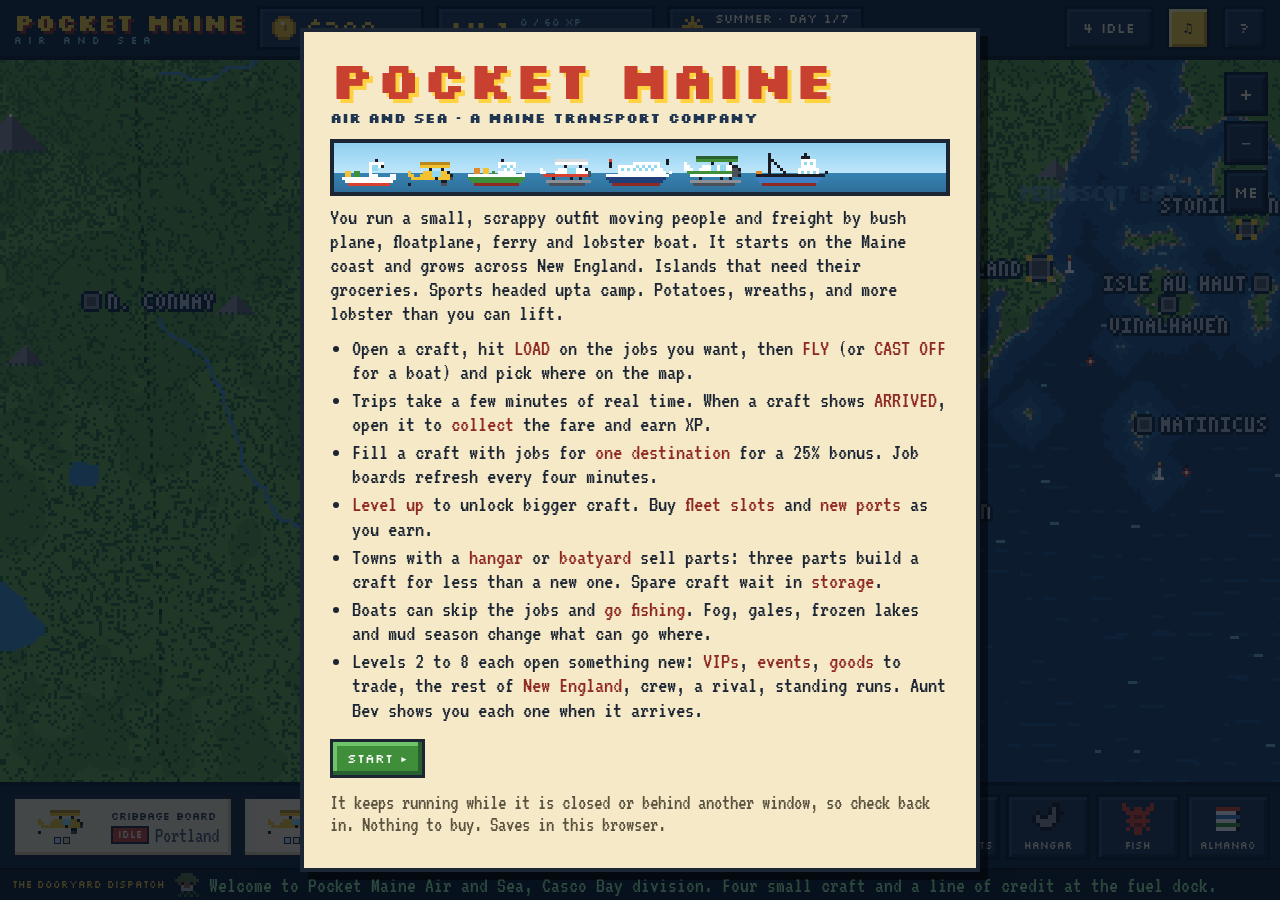
==== index.html @ a7a3d9e3 "Second audit: contracts stand still while away, an unreadable save is kept, tests can fail, CI Confi" ====
<!DOCTYPE html>
<html lang="en">
<head>
<meta charset="utf-8">
<meta name="viewport" content="width=device-width, initial-scale=1">
<title>Pocket Maine - Air and Sea</title>
<meta name="description" content="A cozy pixel-art transport tycoon in the browser. Fly bush planes, run ferries and lobster boats, and open 54 ports from Maine across New England. Free.">
<meta name="author" content="James Cupps">
<link rel="canonical" href="https://jamesccupps.github.io/PocketMaine/">
<meta property="og:type" content="website">
<meta property="og:site_name" content="James Cupps">
<meta property="og:title" content="Pocket Maine - Air and Sea">
<meta property="og:description" content="A cozy pixel-art transport tycoon in the browser. Fly bush planes, run ferries and lobster boats, and open 54 ports from Maine across New England. Free.">
<meta property="og:url" content="https://jamesccupps.github.io/PocketMaine/">
<meta property="og:image" content="https://jamesccupps.github.io/PocketMaine/docs/social.png">
<meta property="og:image:width" content="1280">
<meta property="og:image:height" content="640">
<meta property="og:image:alt" content="Pocket Maine - Air and Sea: the title, a row of pixel-art planes and boats, and a phone showing the Portland job board over a map of the Maine coast.">
<meta name="twitter:card" content="summary_large_image">
<meta name="twitter:title" content="Pocket Maine - Air and Sea">
<meta name="twitter:description" content="A cozy pixel-art transport tycoon in the browser. Fly bush planes, run ferries and lobster boats, and open 54 ports from Maine across New England. Free.">
<meta name="twitter:image" content="https://jamesccupps.github.io/PocketMaine/docs/social.png">
<meta name="twitter:image:alt" content="Pocket Maine - Air and Sea: the title, a row of pixel-art planes and boats, and a phone showing the Portland job board over a map of the Maine coast.">
<meta name="theme-color" content="#14273d">
<link rel="manifest" href="manifest.webmanifest">
<link rel="icon" type="image/png" href="icon-192.png">
<link rel="apple-touch-icon" href="icon-192.png">
<meta name="mobile-web-app-capable" content="yes">
<meta name="apple-mobile-web-app-capable" content="yes">
<meta name="apple-mobile-web-app-title" content="Pocket Maine">
<script type="application/ld+json">
{
 "@context": "https://schema.org",
 "@type": "VideoGame",
 "name": "Pocket Maine - Air and Sea",
 "alternateName": "Pocket Maine",
 "url": "https://jamesccupps.github.io/PocketMaine/",
 "description": "A pixel-art Maine transport tycoon for the browser. Bush planes, floatplanes, ferries and lobster boats carry passengers and freight between 54 ports from Maine across New England, with fishing, weather, seasons, hangars and boatyards, and levels that unlock new things to do. No timers to wait out, nothing to buy.",
 "genre": [
  "Tycoon",
  "Simulation"
 ],
 "gamePlatform": "Web browser",
 "applicationCategory": "Game",
 "operatingSystem": "Any (web browser)",
 "playMode": "SinglePlayer",
 "inLanguage": "en",
 "image": "https://jamesccupps.github.io/PocketMaine/docs/social.png",
 "screenshot": "https://jamesccupps.github.io/PocketMaine/docs/desktop-port.png",
 "author": {
  "@type": "Person",
  "name": "James Cupps",
  "url": "https://jamesccupps.github.io/"
 },
 "sameAs": "https://github.com/jamesccupps/PocketMaine",
 "license": "https://opensource.org/licenses/MIT",
 "offers": {
  "@type": "Offer",
  "price": "0",
  "priceCurrency": "USD"
 }
}
</script>
<style>
@font-face{font-family:'Silkscreen';font-style:normal;font-weight:400;font-display:swap;src:url([data-uri]) format('woff2')}
@font-face{font-family:'Silkscreen';font-style:normal;font-weight:700;font-display:swap;src:url([data-uri]) format('woff2')}
@font-face{font-family:'VT323';font-style:normal;font-weight:400;font-display:swap;src:url([data-uri]) format('woff2')}

:root{--navy:#14273d;--navy2:#1f3550;--navy3:#2b4666;--deep:#0b1726;--cream:#fff3d6;--paper:#f6e9c8;--paper2:#eadbb2;--paper3:#d9c796;--ink:#1b2533;--red:#c8402f;--redd:#8f2a22;--green:#3f8f3a;--greend:#2a5f30;--yellow:#ffd23f;--yellowd:#c99a1c;--blue:#3f7fc8;--blued:#1f3f78;--sky:#8fd8ee;--gray:#8a8f98;--orange:#f07a18}
*{box-sizing:border-box}
html,body{touch-action:manipulation;margin:0;height:100%;background:var(--navy);color:var(--ink);font-family:'VT323',ui-monospace,'Cascadia Mono',Consolas,Menlo,monospace;font-size:22px;line-height:1;overflow:hidden;-webkit-tap-highlight-color:transparent;user-select:none;-webkit-user-select:none}
img,canvas{image-rendering:pixelated}
button{font-family:inherit;font-size:inherit;color:inherit;cursor:pointer}
b,strong{font-weight:400}
.sk,h2,h3{font-family:'Silkscreen','VT323',monospace;text-transform:uppercase}
#app{display:flex;flex-direction:column;height:100%;height:100dvh}
/* ---------- HUD ---------- */
#hud{display:flex;align-items:center;gap:12px;height:60px;flex:0 0 60px;padding:0 14px;background:var(--navy);border-bottom:4px solid var(--deep);color:var(--cream)}
#logo{display:flex;flex-direction:column;line-height:1}
#logo b{font-family:'Silkscreen',monospace;font-size:24px;color:var(--yellow);text-shadow:3px 3px 0 var(--redd);font-weight:700}
#logo i{font-family:'Silkscreen',monospace;font-size:10px;font-style:normal;color:var(--sky);margin-top:2px;letter-spacing:6px}
.hudbox{display:flex;align-items:center;gap:9px;background:var(--navy2);border:3px solid var(--deep);padding:4px 12px;height:44px;box-shadow:inset 3px 3px 0 var(--navy3)}
#coinic{width:24px;height:24px}#seasonic{width:24px;height:24px}
#money{font-family:'Silkscreen',monospace;font-size:24px;color:var(--yellow);min-width:104px}
#money.neg{color:#ff8a7a}
#lvl{font-family:'Silkscreen',monospace;font-size:20px;color:var(--yellow);font-weight:700;white-space:nowrap}
#xptxt{font-family:'Silkscreen',monospace;font-size:10px;color:var(--sky);white-space:nowrap}
#xpbar{width:120px;height:8px;background:var(--deep);margin-top:3px}#xpbar i{display:block;height:100%;background:#6fd06a;width:0}
#date{font-family:'Silkscreen',monospace;font-size:12px;line-height:1.25;white-space:nowrap}
#date small{display:block;color:var(--sky);font-size:10px}
#daybar{width:100%;height:5px;background:var(--deep);position:relative;margin-top:2px}#daybar i{position:absolute;left:0;top:0;bottom:0;background:var(--yellow)}
.spacer{flex:1}
.hbtn{font-family:'Silkscreen',monospace;font-size:14px;height:44px;min-width:44px;padding:0 10px;background:var(--navy2);color:var(--cream);border:3px solid var(--deep);box-shadow:inset 3px 3px 0 var(--navy3),inset -3px -3px 0 #132337}
.hbtn:hover{background:var(--navy3)}.hbtn.on{background:var(--yellow);color:var(--ink);box-shadow:inset 3px 3px 0 #fff3b0,inset -3px -3px 0 var(--yellowd)}
.hbtn.big{font-size:14px;padding:0 16px}
#landbtn.hot{background:var(--green);color:#fff;box-shadow:inset 3px 3px 0 #6fc46a,inset -3px -3px 0 var(--greend);animation:bob .7s steps(2) infinite}
@keyframes bob{50%{transform:translateY(-3px)}}
/* ---------- stage + map ---------- */
#stage{flex:1;position:relative;min-height:0}
#mapwrap{position:absolute;inset:0;overflow:hidden;background:#0e1c2e;cursor:grab;touch-action:none}
#mapwrap.drag{cursor:grabbing}#mapwrap.pick{cursor:pointer}
#map{position:absolute;left:0;top:0;display:block}
#zoom{position:absolute;right:12px;top:12px;display:flex;flex-direction:column;gap:5px;z-index:3}
#zoom .hbtn{width:44px;font-size:16px;padding:0}
#banner{position:absolute;left:50%;top:18%;transform:translateX(-50%);z-index:30;pointer-events:none;text-align:center;opacity:0;width:max-content;max-width:92%}
#banner.show{animation:ban 4.2s ease-out}
#banner b{display:block;font-family:'Silkscreen',monospace;font-size:54px;color:var(--cream);text-shadow:5px 5px 0 var(--navy),-3px -3px 0 var(--navy),3px -3px 0 var(--navy),-3px 3px 0 var(--navy)}
#banner span{display:inline-block;margin-top:8px;background:var(--navy);color:var(--cream);padding:8px 14px;max-width:560px;border:4px solid var(--deep);font-size:24px}
@keyframes ban{0%{opacity:0;transform:translate(-50%,10px)}8%{opacity:1;transform:translate(-50%,0)}80%{opacity:1}100%{opacity:0}}
#toasts{position:absolute;left:50%;top:12px;transform:translateX(-50%);z-index:31;display:flex;flex-direction:column;gap:6px;align-items:center;pointer-events:none;width:max-content;max-width:90%}
.toast{background:var(--navy);color:var(--cream);border:4px solid var(--deep);padding:8px 14px;box-shadow:4px 4px 0 rgba(0,0,0,.35);animation:tin .18s steps(3);font-size:22px}
.toast.bad{background:var(--redd)}.toast.good{background:var(--greend)}
@keyframes tin{from{transform:translateY(-8px);opacity:0}}
#tip{position:fixed;z-index:60;pointer-events:none;background:var(--navy);color:var(--cream);border:3px solid var(--deep);padding:7px 10px;max-width:320px;font-size:20px;box-shadow:4px 4px 0 rgba(0,0,0,.35);display:none;white-space:pre-line}
#tip b{color:var(--yellow)}
#bevmap{position:absolute;left:12px;top:12px;z-index:3;max-width:min(460px,calc(100% - 80px));pointer-events:none}
.bev{display:flex;gap:12px;align-items:center;background:#fffaf0;border:4px solid var(--ink);padding:9px 12px;box-shadow:4px 4px 0 rgba(0,0,0,.3);font-size:22px;line-height:1.05}
.bev img{width:48px;height:48px;flex:0 0 48px;border:3px solid var(--ink);background:var(--sky)}
.bev b{font-family:'Silkscreen',monospace;font-size:10px;display:block;color:var(--redd);margin-bottom:3px}
.steps{display:flex;gap:4px;margin-top:6px}.steps i{width:18px;height:7px;background:var(--paper3);border:2px solid var(--ink)}.steps i.d{background:var(--green)}.steps i.c{background:var(--yellow)}
/* ---------- the port screen (sheet) ---------- */
#sheetwrap{position:absolute;inset:0;z-index:10;display:none;justify-content:center;align-items:stretch;background:rgba(8,16,28,.62);padding:10px}
#sheetwrap.show{display:flex}
#sheet{width:1180px;max-width:100%;display:flex;flex-direction:column;background:var(--paper);border:4px solid var(--ink);box-shadow:8px 8px 0 rgba(0,0,0,.45);min-height:0;animation:rise .16s steps(4)}
#sheet.single{width:780px}
@keyframes rise{from{transform:translateY(18px);opacity:.3}}
#scols{flex:1;display:flex;min-height:0}
#sleft{flex:0 0 552px;display:flex;flex-direction:column;border-right:4px solid var(--ink);min-height:0;overflow-y:auto;background:var(--paper2);scrollbar-width:thin}
#sheet.single #sleft{display:none}
#lbody{padding:10px 12px 12px}
#sright{flex:1;display:flex;flex-direction:column;min-width:0;min-height:0}
#shead{flex:0 0 auto;display:flex;align-items:center;gap:10px;background:var(--navy);color:var(--cream);padding:8px 10px;min-height:54px}
#shead h2{font-size:22px;margin:0;font-weight:700;color:var(--yellow);line-height:1;white-space:nowrap;overflow:hidden;text-overflow:ellipsis}
#shead .sub2{font-size:20px;color:var(--sky);white-space:nowrap;overflow:hidden;text-overflow:ellipsis}
#shead .grow{flex:1;min-width:0}
#shead .reft{font-family:'Silkscreen',monospace;font-size:10px;color:var(--sky);text-align:right;white-space:nowrap;line-height:1.4}
#shead .reft b{display:block;font-size:16px;color:var(--cream)}
#scenebox{flex:0 0 210px;position:relative;height:210px;background:#6fbdf0;border-bottom:4px solid var(--ink);overflow:hidden}
#scene{display:block;width:100%;height:100%;object-fit:cover}
#splash{position:absolute;inset:0;pointer-events:none;display:none;align-items:center;justify-content:center;flex-direction:column;text-align:center}
#splash.show{display:flex;animation:spl 2.4s ease-out forwards}
#splash b{font-family:'Silkscreen',monospace;font-size:56px;color:var(--yellow);font-weight:700;text-shadow:5px 5px 0 var(--navy),-3px -3px 0 var(--navy),3px -3px 0 var(--navy),-3px 3px 0 var(--navy)}
#splash span{background:var(--navy);color:var(--cream);border:3px solid var(--deep);padding:4px 10px;margin-top:6px;font-size:22px}
#splash i{position:absolute;top:-30px;width:32px;height:32px;background-size:32px 32px;animation:coinfall 1.5s linear forwards}
@keyframes spl{0%{opacity:0;transform:scale(.6)}10%{opacity:1;transform:scale(1.08)}18%{transform:scale(1)}80%{opacity:1}100%{opacity:0}}
@keyframes coinfall{to{transform:translateY(340px) rotate(40deg)}}
#stabs{flex:0 0 auto;display:flex;gap:4px;background:var(--navy2);padding:8px 8px 0;border-bottom:0}
.stab{font-family:'Silkscreen',monospace;font-size:14px;padding:9px 16px 8px;background:var(--navy);color:var(--sky);border:3px solid var(--deep);border-bottom:none}
.stab.on{background:var(--paper);color:var(--ink)}.stab:hover{color:#fff}.stab.on:hover{color:var(--ink)}
#sbody{flex:1;overflow-y:auto;overflow-x:hidden;padding:10px 12px 14px;min-height:0;scrollbar-width:thin;scrollbar-color:var(--paper3) var(--paper)}
#sfoot{flex:0 0 auto;display:flex;align-items:center;gap:10px;padding:10px 12px;background:var(--paper2);border-top:4px solid var(--ink)}
#sfoot:empty{display:none}
#sfoot .grow{flex:1;min-width:0;font-size:22px;line-height:1.05}
h3{font-size:12px;margin:14px 0 7px;color:#5a4a2a;font-weight:400;display:flex;align-items:center;gap:8px}
h3::after{content:'';flex:1;height:3px;background:var(--paper3)}
h3 em{font-style:normal;color:var(--ink)}
h3:first-child{margin-top:2px}
.sub{color:#5a5340;font-size:21px;line-height:1.05}.sub b{color:var(--ink)}
.row{display:flex;align-items:center;gap:10px}.between{justify-content:space-between}.wrap{flex-wrap:wrap}
.pips{display:inline-flex;gap:3px;vertical-align:middle}
.pip{width:11px;height:11px;border:2px solid var(--ink);display:inline-block}.pip.s2{background:#9aa3ad}.pip.s1{background:#c89a5a}.pip.sea{background:#4f9be0}.pip.lake{background:#8fe0f0}
#shead .pip{border-color:var(--deep)}
.tag{display:inline-block;font-family:'Silkscreen',monospace;font-size:10px;padding:3px 7px;border:2px solid var(--ink);background:var(--paper2);white-space:nowrap;color:var(--ink)}
.tag.red{background:var(--red);color:#fff}.tag.green{background:var(--green);color:#fff}.tag.blue{background:var(--blue);color:#fff}.tag.yel{background:var(--yellow)}.tag.org{background:var(--orange);color:#fff}
.btn{font-family:'Silkscreen',monospace;font-size:13px;padding:10px 14px;background:var(--yellow);border:3px solid var(--ink);box-shadow:inset -3px -3px 0 var(--yellowd),inset 3px 3px 0 #fff3b0;white-space:nowrap;color:var(--ink);line-height:1}
.btn:hover{filter:brightness(1.07)}.btn:active{transform:translate(2px,2px);box-shadow:inset 3px 3px 0 var(--yellowd)}
.btn.sm{font-size:10px;padding:7px 9px}
.btn.big{font-size:22px;padding:13px 26px;border-width:4px;font-weight:700}
.btn.go{background:var(--green);color:#fff;box-shadow:inset -4px -4px 0 var(--greend),inset 4px 4px 0 #6fc46a}
.btn.red{background:var(--red);color:#fff;box-shadow:inset -3px -3px 0 var(--redd),inset 3px 3px 0 #e8705f}
.btn.blue{background:var(--blue);color:#fff;box-shadow:inset -3px -3px 0 var(--blued),inset 3px 3px 0 #7fb0e8}
.btn.plain{background:var(--paper);box-shadow:inset -3px -3px 0 var(--paper3),inset 3px 3px 0 #fffaf0}
.btn.dark{background:var(--navy2);color:var(--cream);border-color:var(--deep);box-shadow:inset -3px -3px 0 #132337,inset 3px 3px 0 var(--navy3)}
.btn[disabled]{background:#cfc5a8;color:#8a8168;box-shadow:inset -3px -3px 0 #b8ad8c;cursor:not-allowed;filter:none}
.card{background:#fffaf0;border:3px solid var(--ink);box-shadow:4px 4px 0 var(--paper3);padding:10px 12px;margin:10px 0}
.bar{height:12px;background:var(--paper3);border:3px solid var(--ink);position:relative}.bar i{position:absolute;left:0;top:0;bottom:0;background:var(--green)}.bar.blue i{background:var(--blue)}
.bar.tall{height:22px}
/* craft at this port */
.craftbar{display:flex;gap:8px;overflow-x:auto;padding-bottom:4px;margin-bottom:8px;scrollbar-width:thin}
.cchip{flex:0 0 auto;display:flex;align-items:center;gap:8px;padding:5px 10px 5px 8px;background:#fffaf0;border:3px solid var(--ink);box-shadow:inset -3px -3px 0 var(--paper3);min-height:46px}
.cchip img{width:auto;height:auto;max-width:60px}
.cchip b{font-family:'Silkscreen',monospace;font-size:11px;display:block}.cchip span{font-size:19px;color:#5a5340;display:block}
.cchip.on{background:var(--yellow);box-shadow:inset -3px -3px 0 var(--yellowd)}
.cchip:hover{filter:brightness(1.05)}
/* the hold */
.holdbar{background:var(--navy2);border:3px solid var(--ink);padding:9px 10px;color:var(--cream);box-shadow:4px 4px 0 var(--paper3)}
.holdbar .hh{display:flex;align-items:center;gap:10px;margin-bottom:8px}
.holdbar .hh>div{flex:1;min-width:0}.holdbar .hh b{font-family:'Silkscreen',monospace;font-size:15px;color:var(--yellow);display:block;white-space:nowrap;overflow:hidden;text-overflow:ellipsis}.holdbar .hh span{font-size:20px;color:var(--sky);display:block;margin-top:2px}
.holdbar .bn{font-size:21px;margin-top:7px;color:var(--sky)}.holdbar .bn.on{color:#7dff8a}
.slots{display:flex;flex-wrap:wrap;gap:6px}
.slot{width:54px;height:62px;border:3px solid var(--deep);background:#2f4c70;padding:0;position:relative;display:flex;flex-direction:column;align-items:center;color:var(--ink)}
.slot img{width:40px;height:40px;margin-top:3px}
.slot.empty img{opacity:.35}.slot.empty{cursor:default}.slot.c.empty{border-style:dashed}
.slot.full{background:#fffaf0}
button.slot.full:hover{background:#ffd9cf}
.slot span{font-family:'Silkscreen',monospace;font-size:10px;line-height:1;position:absolute;bottom:3px;left:0;right:0;text-align:center}
.slot.bonus{outline:3px solid #6fd06a;outline-offset:-6px}
/* destination filter chips */
.filters{display:flex;flex-wrap:wrap;gap:6px;align-items:center;margin:12px 0 8px}
.fchip{font-family:'Silkscreen',monospace;font-size:11px;padding:7px 9px;border:3px solid var(--ink);background:#fffaf0;display:flex;align-items:center;gap:6px;white-space:nowrap}
.fchip:hover{background:#fff}.fchip.on{background:var(--yellow)}
.fchip.no{color:#8a8168;background:var(--paper2)}.fchip i{font-style:normal;background:var(--ink);color:#fff;padding:1px 5px;font-size:10px}
.fchip.ok::before{content:'';width:9px;height:9px;background:var(--green);border:2px solid var(--ink)}
.fchip.no::before{content:'';width:9px;height:9px;background:var(--red);border:2px solid var(--ink)}
.filters .right{margin-left:auto}
/* job rows */
.rows{display:flex;flex-direction:column;gap:6px}
.jrow{display:flex;align-items:center;gap:12px;background:#fffaf0;border:3px solid var(--ink);padding:6px 8px 6px 8px;box-shadow:3px 3px 0 var(--paper3);min-height:60px}
.jrow.c{background:#f7efda}
.jrow.aboard{background:#dbe9f7}
.jrow.k{background:#ffe9a8}
.jrow.no .jic,.jrow.no .jtx{opacity:.55}
.jic{width:40px;height:40px;flex:0 0 40px}
.jtx{flex:1;min-width:0}
.jtx b{display:block;font-size:24px;line-height:1;white-space:nowrap;overflow:hidden;text-overflow:ellipsis}
.jtx>span{display:flex;align-items:center;gap:6px;font-size:20px;color:#5a5340;margin-top:3px;white-space:nowrap;overflow:hidden}
.jtx em{font-style:normal;font-family:'Silkscreen',monospace;font-size:11px;color:var(--ink);background:var(--paper2);border:2px solid var(--ink);padding:2px 5px}
.jtx em.ok{background:#cfeec2}.jtx em.no{background:#f3c9c0}
.jtx .why{color:var(--red)}
.jpay{font-family:'Silkscreen',monospace;font-size:18px;color:var(--greend);white-space:nowrap;text-align:right;min-width:64px}
.jpay small{display:block;font-size:10px;color:#5a5340}
.jrow .btn{min-width:84px;text-align:center}
.jrow .btn.load{background:var(--green);color:#fff;box-shadow:inset -3px -3px 0 var(--greend),inset 3px 3px 0 #6fc46a}
.jrow .btn.load[disabled]{background:#cfc5a8;color:#8a8168;box-shadow:inset -3px -3px 0 #b8ad8c}
.jcount{font-family:'Silkscreen',monospace;font-size:12px;background:var(--ink);color:#fff;padding:2px 6px}
/* lists used on info tabs and menus */
.lst{display:flex;flex-direction:column;gap:7px}
.item{display:flex;align-items:center;gap:12px;background:#fffaf0;border:3px solid var(--ink);padding:8px 10px;box-shadow:3px 3px 0 var(--paper3);text-align:left}
.item.dim{opacity:.55}
.item .ic{width:40px;height:40px;flex:0 0 40px}.item .sp{flex:0 0 96px;display:flex;justify-content:center}.item .sp img{height:auto;width:auto;max-width:96px}
.item .tx{flex:1;min-width:0}.item .tx b{font-family:'Silkscreen',monospace;font-size:13px;display:block}
.item .tx small{font-size:20px;color:#5a5340;display:block;line-height:1.05;margin-top:2px}
.kv{display:grid;grid-template-columns:auto 1fr;gap:4px 14px;font-size:21px}.kv b{color:#7a5a20}
table.mk{width:100%;border-collapse:collapse;font-size:22px}table.mk th{font-family:'Silkscreen',monospace;font-size:10px;font-weight:400;text-align:right;padding:5px 4px;border-bottom:3px solid var(--ink)}table.mk th:first-child,table.mk td:first-child{text-align:left}
table.mk td{padding:6px 4px;text-align:right;border-bottom:2px solid var(--paper3)}table.mk td.best{background:#bfe8a8}table.mk td.na{color:#b0a685}table.mk th img{width:24px;height:24px;display:block;margin:0 0 3px auto}
.news{font-size:21px;padding:6px 0;border-bottom:2px solid var(--paper3);line-height:1.05}.news small{color:#8a7a50;font-family:'Silkscreen',monospace;font-size:10px;margin-right:8px}
.news.good{color:var(--greend)}.news.bad{color:var(--redd)}.news.wx{color:var(--blued)}
.dest{font-family:'Silkscreen',monospace;font-size:11px;padding:3px 6px;border:2px solid var(--ink);background:var(--navy2);color:var(--cream);white-space:nowrap}
button.dest:hover{background:var(--blue)}
.pad h2{font-size:20px;margin:0 0 6px}
.income{background:#d6f0c8;border:3px solid var(--ink);box-shadow:4px 4px 0 var(--paper3);padding:8px 12px;margin:0 0 10px;display:flex;align-items:center;gap:12px}
.income img{width:32px;height:32px}.income b{font-family:'Silkscreen',monospace;font-size:16px;color:var(--greend);display:block}
.eta{font-family:'Silkscreen',monospace;font-size:44px;font-weight:700;color:var(--navy);line-height:1}
details summary{cursor:pointer;list-style:none}details summary::-webkit-details-marker{display:none}
/* ---------- dock: fleet, route bar, menu ---------- */
#dock{flex:0 0 auto;display:flex;align-items:stretch;gap:10px;background:var(--navy);border-top:4px solid var(--deep);padding:8px 10px;min-height:86px}
#fleet{flex:1;display:flex;gap:8px;overflow-x:auto;min-width:0;padding:8px 2px 2px;scrollbar-width:thin;scrollbar-color:var(--navy3) transparent}
.fc{flex:0 0 auto;display:flex;align-items:center;gap:10px;min-width:178px;height:62px;padding:4px 12px 4px 8px;background:var(--paper);border:3px solid var(--ink);box-shadow:inset -3px -3px 0 var(--paper3);text-align:left;position:relative}
.fc:hover{background:#fff8e4}.fc.sel{background:var(--yellow);box-shadow:inset -3px -3px 0 var(--yellowd)}
.fc .spr{width:78px;height:36px;display:flex;align-items:center;justify-content:center;flex:0 0 78px}.fc .spr img{max-width:78px;max-height:36px;width:auto;height:auto}
.fc .col{display:flex;flex-direction:column;gap:2px;min-width:0}
.fc .nm{font-family:'Silkscreen',monospace;font-size:10px;white-space:nowrap;max-width:128px;overflow:hidden;text-overflow:ellipsis}
.fc .stt{font-size:21px;line-height:1;white-space:nowrap;color:#4a5566;max-width:128px;overflow:hidden;text-overflow:ellipsis}
.fc .pb{display:block;height:6px;background:var(--paper3);width:112px}.fc .pb i{display:block;height:100%;background:var(--blue);width:0}
.fc.idle::after,.fc.landed::after{position:absolute;right:-4px;top:-10px;color:#fff;font-family:'Silkscreen',monospace;font-size:10px;padding:2px 5px;border:2px solid var(--ink);animation:bob .8s steps(2) infinite}
.fc.idle::after{content:'IDLE';background:var(--red)}
.fc.landed::after{content:'LANDED';background:var(--green)}
.fc.landed{background:#d6f0c8;box-shadow:inset -3px -3px 0 #9fd08a}.fc.landed .stt{color:var(--greend)}
.fc.hold .stt{color:#c05a10}.fc.fishg .pb i{background:var(--green)}
.fc.fslot{min-width:130px;justify-content:center;background:rgba(246,233,200,.18);border:3px dashed #6f86a0;box-shadow:none;color:var(--cream);text-align:center}
.fc.fslot .col{align-items:center}.fc.fslot .nm{color:var(--sky)}.fc.fslot .stt{color:var(--cream)}
.fc.fslot.buy{background:var(--yellow);border:3px solid var(--ink);box-shadow:inset -3px -3px 0 var(--yellowd)}.fc.fslot.buy .nm,.fc.fslot.buy .stt{color:var(--ink)}
.fc.fslot.buy[disabled]{background:#3a4c62;border-color:var(--deep);box-shadow:none;cursor:not-allowed}.fc.fslot.buy[disabled] .nm,.fc.fslot.buy[disabled] .stt{color:#9fb2c6}
#menu{flex:0 0 auto;display:flex;gap:6px;align-items:stretch;padding-top:8px}
.mbtn{width:84px;display:flex;flex-direction:column;align-items:center;justify-content:center;gap:4px;background:var(--navy2);color:var(--cream);border:3px solid var(--deep);box-shadow:inset 3px 3px 0 var(--navy3),inset -3px -3px 0 #132337;position:relative;padding:2px}
.mbtn:hover{background:var(--navy3)}.mbtn.on{background:var(--yellow);color:var(--ink);box-shadow:inset 3px 3px 0 #fff3b0,inset -3px -3px 0 var(--yellowd)}
.mbtn img{width:32px;height:32px}.mbtn span{font-family:'Silkscreen',monospace;font-size:10px}
.mbtn .n{position:absolute;right:-4px;top:-8px;background:var(--red);color:#fff;font-family:'Silkscreen',monospace;font-size:10px;padding:1px 5px;border:2px solid var(--ink)}
#routebar{flex:1;display:none;align-items:center;gap:14px;color:var(--cream);min-width:0;padding:4px 4px}
#dock.routing #fleet,#dock.routing #menu{display:none}#dock.routing #routebar{display:flex}
#dock.routing{background:#17304e;border-top-color:var(--yellow)}
#routebar .rl{flex:1;min-width:0}
#routebar .rt{font-family:'Silkscreen',monospace;font-size:12px;color:var(--yellow);margin-bottom:5px;display:flex;align-items:center;gap:8px}
.stops{display:flex;flex-wrap:wrap;gap:5px;align-items:center;font-family:'Silkscreen',monospace;font-size:13px}
.stop{padding:5px 8px;border:3px solid var(--deep);background:var(--navy3);color:var(--cream);font-family:'Silkscreen',monospace;font-size:13px;line-height:1}
.stop.new{background:var(--yellow);color:var(--ink)}
.stops .hint{color:var(--sky);font-family:'VT323',monospace;font-size:22px;text-transform:none;animation:blink 1s steps(2) infinite}
@keyframes blink{50%{opacity:.45}}
.rstats{margin-top:6px;font-size:22px;display:flex;flex-wrap:wrap;gap:2px 16px;line-height:1}
.rstats b{color:var(--yellow)}.rstats .bn{color:#7dff8a}.rstats .wn{color:#ffb08a}
#routebar .rr{display:flex;gap:8px;align-items:center}
/* ---------- ticker ---------- */
#ticker{flex:0 0 32px;height:32px;display:flex;align-items:center;gap:10px;background:var(--deep);color:var(--cream);padding:0 12px;overflow:hidden;border-top:2px solid #060d16}
#ticker b{font-family:'Silkscreen',monospace;font-size:10px;color:var(--yellow);white-space:nowrap}
#ticker img{width:24px;height:24px;flex:0 0 24px}
#tmsg{white-space:nowrap;overflow:hidden;text-overflow:ellipsis;flex:1;font-size:22px}
#tmsg.in{animation:tk .35s steps(5)}@keyframes tk{from{transform:translateY(14px);opacity:0}}
#tmsg.good{color:#9af0a0}#tmsg.bad{color:#ff9a8a}#tmsg.wx{color:var(--sky)}#tmsg.season{color:var(--yellow)}
/* ---------- modal (title, start, confirm) ---------- */
#modal{position:fixed;inset:0;z-index:40;display:none;align-items:center;justify-content:center;background:rgba(8,16,28,.74);padding:14px}
#modal.show{display:flex}
#mbox{background:var(--paper);border:4px solid var(--ink);box-shadow:8px 8px 0 rgba(0,0,0,.45);max-width:680px;width:100%;max-height:94vh;overflow:auto;padding:22px 26px;font-size:23px;line-height:1.05}
#mbox h1{font-family:'Silkscreen',monospace;font-size:52px;line-height:.95;margin:0;color:var(--red);text-shadow:4px 4px 0 var(--yellow)}
#mbox h1 small{display:block;font-size:14px;color:var(--navy2);text-shadow:none;margin-top:8px}
#mbox h2{font-size:24px;margin:0 0 4px}
#mbox p{margin:10px 0}#mbox b{color:var(--redd)}
#mbox .acts{display:flex;gap:10px;flex-wrap:wrap;margin-top:16px}
#mbox ul{margin:6px 0;padding-left:22px}#mbox li{margin:4px 0}
.titlefleet{display:flex;gap:12px;align-items:flex-end;flex-wrap:wrap;margin:14px 0 4px;padding:10px 8px 6px;background:linear-gradient(#8fd0f0 0,#bfe6fa 62%,#3682b0 62%,#2f6f9a 100%);border:4px solid var(--ink)}
.titlefleet img{height:auto}
.starts{display:flex;flex-direction:column;gap:10px;margin-top:12px}
.startc{display:flex;gap:14px;align-items:center;text-align:left;background:#fffaf0;border:4px solid var(--ink);box-shadow:inset -4px -4px 0 var(--paper3),4px 4px 0 rgba(0,0,0,.25);padding:12px 14px;width:100%;font-size:22px;line-height:1.05}
.startc:hover{background:var(--yellow)}.startc b{font-family:'Silkscreen',monospace;font-size:18px;display:block;color:var(--redd)}
.startc small{font-family:'Silkscreen',monospace;font-size:10px;display:block;color:var(--blued);margin:3px 0 5px}
.startc .sf{display:flex;gap:8px;align-items:flex-end;flex:0 0 170px;flex-wrap:wrap;justify-content:center}
/* ---------- small screens ---------- */
@media (max-width:900px){
 html,body{font-size:20px}
 #hud{height:50px;flex-basis:50px;gap:6px;padding:0 6px}#logo i{display:none}#logo b{font-size:15px}.hudbox{padding:3px 7px;height:38px;gap:5px}#money{font-size:16px;min-width:64px}#lvl{font-size:14px}#xpbar{width:54px}#xptxt{display:none}
 #date small,#daybar{display:none}#date{font-size:10px}.hbtn{height:38px;min-width:34px;font-size:11px;padding:0 6px}.hbtn.big{padding:0 8px;font-size:10px}
 #sheetwrap{padding:0}#sheet{border-width:0;box-shadow:none}
 #banner b{font-size:30px}#splash b{font-size:44px}#mbox h1{font-size:32px}#mbox{padding:14px 16px;font-size:20px}#ticker b{display:none}
 .mbtn{width:70px}.mbtn span{font-size:10px}.mbtn img{width:24px;height:24px}.fc{min-width:150px;height:54px}#dock{min-height:74px;padding:6px}
 .jtx b{font-size:21px}.jrow .btn{min-width:64px;padding:9px 8px}.jpay{font-size:15px;min-width:50px}.btn.big{font-size:17px;padding:11px 16px}
 .startc .sf{flex-basis:90px}.titlefleet img:nth-child(n+5){display:none}#routebar{flex-wrap:wrap;gap:6px}.stab{font-size:11px;padding:8px 9px 7px}
}
@media (max-width:520px){#logo,.spacer,.hbtn[data-act=help],#datebox{display:none}#hud{justify-content:space-between}#xpwrap{display:none}#menu .mbtn{width:50px}}

/* one column when there is no room for two */
@media (max-width:959px){
 #sheet{width:780px}#scols{display:block;overflow-y:auto}#sleft{display:block;border-right:none;overflow:visible;flex:none}#scenebox{height:auto;aspect-ratio:184/70;max-height:28vh}
 #sright{display:block}#sbody{overflow:visible}
}
#lbody .bev{margin-top:10px;box-shadow:4px 4px 0 var(--paper3)}
@media (max-width:900px){
 #routebar{flex-direction:column;align-items:stretch;gap:8px}#routebar .rl{flex:none}#routebar .rr{justify-content:flex-end}#routebar .rr .btn.big{flex:1}
 .stops .hint{font-size:19px}.rstats{font-size:20px}.bev{font-size:20px;padding:7px 9px;gap:9px}.bev img{width:40px;height:40px;flex-basis:40px}#bevmap{max-width:calc(100% - 70px)}
 #menu{gap:4px}
}
#scene{object-position:50% 100%}
@media (max-height:830px) and (min-width:960px){#scenebox{height:156px;flex-basis:156px}#hud{height:54px;flex-basis:54px}#dock{min-height:78px;padding:6px 10px}.fc{height:56px}}

/* ===== nothing gets cut off: wrap or scroll instead of truncating ===== */
#shead h2,#shead .sub2,.jtx b,.holdbar .hh b{white-space:normal;overflow:visible;text-overflow:clip}
.jtx>span{flex-wrap:wrap;white-space:normal;overflow:visible;row-gap:2px}
.craftbar{flex-wrap:wrap;overflow:visible;padding-bottom:0}
.cyc,.ft-bev{display:none}
.fc{min-width:0;height:auto;min-height:62px}
.fc .nm,.fc .stt{max-width:none;overflow:visible;text-overflow:clip}
.fc .stt{display:flex;align-items:center;gap:6px}
.fc.idle::after,.fc.landed::after{content:none}
.ftag{font-style:normal;font-family:'Silkscreen',monospace;font-size:10px;padding:2px 5px;border:2px solid var(--ink);color:#fff;line-height:1}
.ftag.r{background:var(--red)}.ftag.g{background:var(--green)}.ftag.o{background:var(--orange)}.ftag.b{background:var(--blue)}
.ftime{font-style:normal;font-family:'Silkscreen',monospace;font-size:13px;color:var(--blued)}
.fc .pb{width:100%;min-width:96px}
.fc.fslot{min-width:120px}
#fleet{padding:2px;align-items:stretch}
#menu{padding-top:0}
.mbtn span{white-space:nowrap}
#tmsg{text-overflow:clip}
#tmi{display:inline-block;white-space:nowrap}
#tmi.scroll{animation:mq var(--d,8s) linear infinite alternate}
@keyframes mq{0%,18%{transform:translateX(0)}82%,100%{transform:translateX(var(--ov,0))}}

/* ===== phones: the port screen fills the display and the job list is on screen straight away ===== */
@media (max-width:700px){
 html,body{font-size:19px}
 #hud{height:48px;flex:0 0 48px;gap:6px;padding:0 6px;justify-content:space-between}
 #logo,.spacer,#datebox,.hbtn[data-act=help],#xpwrap{display:none}
 .hudbox{height:36px;padding:3px 8px;gap:6px}#money{font-size:16px;min-width:0}#coinic{width:20px;height:20px}#lvl{font-size:14px}
 .hbtn{height:36px;min-width:36px;font-size:11px;padding:0 8px}.hbtn.big{font-size:11px;padding:0 10px}
 #zoom{right:6px;top:6px}#zoom .hbtn{width:38px}
 #bevmap{left:6px;top:6px;max-width:calc(100% - 56px)}#app.routing #bevmap{display:none}
 .bev{font-size:18px;padding:6px 8px;gap:8px;border-width:3px}.bev img{width:36px;height:36px;flex-basis:36px}.steps i{width:14px;height:6px}
 #dock{flex-direction:column;gap:6px;padding:6px;min-height:0}
 #fleet{flex:none}
 .fc{min-height:50px;padding:4px 10px 4px 6px;gap:8px}.fc .spr{width:52px;flex-basis:52px;height:28px}.fc .spr img{max-width:52px;max-height:28px}.fc .stt{font-size:19px}
 #menu{gap:6px}.mbtn{flex:1;width:auto;flex-direction:row;gap:8px;height:38px}.mbtn img{width:20px;height:20px}.mbtn span{font-size:10px}
 #ticker{flex:0 0 28px;height:28px;padding:0 8px}#ticker b{display:none}#tmsg{font-size:19px}#ticker img{width:20px;height:20px;flex-basis:20px}
 #routebar{flex-direction:column;align-items:stretch;gap:6px;padding:0}#routebar .rl{flex:none}#routebar .rt{font-size:10px;margin-bottom:4px}#routebar .rt img{display:none}
 .stop{font-size:11px;padding:4px 6px}.stops{font-size:11px}.stops .hint{font-size:18px}.rstats{font-size:19px;margin-top:5px;gap:2px 12px}
 #routebar .rr{gap:6px}#routebar .rr .btn{flex:1;text-align:center;padding:10px 6px}#routebar .rr .btn.big{flex:2}
 #sheetwrap{position:fixed;left:0;right:0;top:48px;bottom:0;padding:0;z-index:20}
 #sheet,#sheet.single{width:100%;border:0;box-shadow:none}
 #shead{min-height:44px;padding:5px 6px;gap:8px}#shead h2{font-size:15px}#shead .sub2{font-size:18px}.hp{display:none}
 #shead .btn{padding:9px 11px}#shead .reft{font-size:10px}#shead .reft b{font-size:14px}
 #scenebox{height:92px;aspect-ratio:auto;max-height:none;flex:none;border-bottom-width:3px}
 #lbody{padding:6px 6px 0}.craftbar{display:none}.cyc{display:block;padding:8px 10px}
 .holdbar{padding:6px 8px;box-shadow:none}.holdbar .hh{margin-bottom:6px;gap:8px}.holdbar .hh b{font-size:13px}.holdbar .hh span{font-size:18px}
 .slots{gap:5px}.slot{width:44px;height:50px}.slot img{width:32px;height:32px;margin-top:2px}.slot span{font-size:10px;bottom:2px}
 .holdbar .bn{font-size:18px;margin-top:5px}.holdbar .bn.hint{display:none}
 #lbody .bev{display:none}.ft-bev{display:block}#sheet.tut .ft-def{display:none}
 .income{margin:0 0 6px;padding:6px 8px;gap:8px}.income img{width:24px;height:24px}.income b{font-size:13px}
 #lbody .card{margin:0 0 6px;padding:8px}
 #stabs{padding:6px 6px 0;gap:3px}.stab{font-size:11px;padding:8px 9px 7px}
 #sbody{padding:8px 6px 10px}
 .filters{margin:0 0 6px;gap:5px}.fchip{font-size:10px;padding:6px 7px}
 .jrow{gap:8px;padding:5px 6px;min-height:54px;box-shadow:none}.jic{width:32px;height:32px;flex-basis:32px}
 .jtx b{font-size:20px}.jtx>span{font-size:18px;gap:5px}.jtx em{font-size:10px}
 .jpay{font-size:14px;min-width:0}.jrow .btn{min-width:62px;padding:10px 6px;font-size:12px}
 #sfoot{padding:6px;gap:8px}#sfoot .grow{font-size:18px}.btn.big{font-size:17px;padding:11px 14px}
 h3{font-size:11px;margin:10px 0 6px}.sub{font-size:19px}.card{padding:8px 10px;margin:8px 0}
 .item{gap:8px;padding:6px 8px}.item .sp{flex-basis:66px}.item .sp img{max-width:66px}.item .tx b{font-size:12px}.item .tx small{font-size:18px}
 .eta{font-size:32px}
 table.mk{font-size:19px}table.mk th span{display:none}table.mk th img{margin:0 0 2px auto}
 .kv{font-size:19px;gap:3px 10px}.news{font-size:19px}
 #banner b{font-size:28px}#banner span{font-size:19px;padding:6px 10px}#splash b{font-size:36px}#splash span{font-size:18px}
 .toast{font-size:19px;padding:6px 10px;border-width:3px}
 #mbox{padding:14px 16px;font-size:20px}#mbox h1{font-size:30px}#mbox h1 small{font-size:10px}#mbox h2{font-size:18px}
 .startc{padding:9px 10px;gap:10px;font-size:19px}.startc b{font-size:14px}.startc .sf{flex-basis:84px;gap:5px}.startc .sf img{max-width:38px}
}

.jr{display:flex;align-items:center;gap:12px}
#fleet{-webkit-mask-image:linear-gradient(90deg,#000 calc(100% - 26px),transparent);mask-image:linear-gradient(90deg,#000 calc(100% - 26px),transparent)}
/* one-column port screen (tablets and phones): keep the picture short and put the tutorial line in the footer so the jobs are in view */
@media (max-width:959px){
 #scenebox{height:150px;aspect-ratio:auto;max-height:none;flex:none}
 #lbody .bev{display:none}.ft-bev{display:block}#sheet.tut .ft-def{display:none}
 #lbody{padding-bottom:0}
}
@media (max-width:700px){
 #scenebox{height:92px}
 .jr{flex-direction:column;align-items:stretch;gap:3px}.jpay{text-align:center;font-size:13px}.jpay small{display:inline;margin-left:4px;font-size:10px}
 .jrow .btn{min-width:66px;padding:8px 6px}
 .jtx b{font-size:19px}.jtx>span{font-size:17px}
 .fchip{padding:5px 6px}
 .holdbar .bn:not(.on){display:none}
 .holdbar .hh span{white-space:nowrap}
}

.holdbar .hh span.hp{display:inline;margin:0}
/* big craft: smaller slots so the hold never crowds out the job list */
.slots.mini{gap:4px}.slots.mini .slot{width:40px;height:46px;border-width:2px}.slots.mini .slot img{width:30px;height:30px;margin-top:2px}.slots.mini .slot span{font-size:10px;bottom:1px}
@media (max-width:700px){
 .holdbar .hh span.hp{display:none}
 .slots.mini{gap:3px}.slots.mini .slot{width:28px;height:28px}.slots.mini .slot img{width:24px;height:24px;margin-top:0}.slots.mini .slot span{display:none}
}

.fchip.more{background:var(--navy2);color:var(--cream)}
.fact{margin:0 0 8px}
.slot.cnt{width:auto;min-width:54px;padding:0 8px;flex-direction:row;gap:5px;align-items:center;justify-content:center}
.slot.cnt img{margin:0}.slot.cnt span{position:static;font-size:12px;color:var(--cream)}
.slots.mini .slot.cnt{width:auto;min-width:40px;padding:0 6px}.slots.mini .slot.cnt img{margin:0;width:24px;height:24px}.slots.mini .slot.cnt span{font-size:11px;position:static}
@media (max-width:959px){#scenebox{height:120px}}
@media (max-width:700px){
 #scenebox{height:92px}
 .slots.mini .slot{width:21px;height:21px;border-width:2px}.slots.mini .slot img{width:16px;height:16px}
 .slots.mini .slot.cnt{width:auto;min-width:0;height:21px;padding:0 4px;gap:3px}.slots.mini .slot.cnt img{width:16px;height:16px}.slots.mini .slot.cnt span{display:inline;font-size:10px}
}

/* v6: unreachable jobs, notices, toasts clear of the port header, menu badge inside its button */
.jrow .btn.load.far{background:#9aa3ad;box-shadow:inset -3px -3px 0 #7d8794,inset 3px 3px 0 #c9d2dc}
.note{background:#fff3d6;border:3px solid var(--ink);padding:8px 10px;margin:0 0 8px;font-size:20px;line-height:1.05}
.note.bad{background:#ffd9cf}.note b{display:block;margin-bottom:2px}
.mbtn .n{right:2px;top:-7px}
@media (max-width:700px){ #toasts{position:fixed;top:5px;z-index:60;max-width:96%} .toast{font-size:18px;padding:5px 9px} .note{font-size:18px} }
#scene.air{object-position:50% 0}
.lgt,.smt{font-style:normal}.smt{display:none}
@media (max-width:700px){.lgt{display:none}.smt{display:inline}}

/* v8: hangars, boatyards, parts, storage */
.pps{display:inline-flex;gap:3px;vertical-align:middle;margin-right:4px}
.pp{position:relative;width:24px;height:24px;border:2px solid var(--ink);background:var(--yellow);display:inline-flex;align-items:center;justify-content:center}
.pp img{width:16px;height:16px;image-rendering:pixelated}.pp.miss{background:var(--paper2);border-style:dashed}.pp.miss img{opacity:.22}
.pp b{position:absolute;right:0;top:0;background:var(--blue);color:#fff;font-family:'Silkscreen',monospace;font-size:10px;padding:0 2px;line-height:9px}
.bcol{display:flex;flex-direction:column;gap:4px;align-items:stretch;text-align:center}
.item .ic{image-rendering:pixelated}
.mbtn .n{z-index:2}
@media (max-width:700px){ .pp{width:21px;height:21px}.pp img{width:14px;height:14px} .mbtn img{display:none} .mbtn span{font-size:10px} #menu{gap:4px} }

/* ===== v9: a cleaner look. Fewer words, bigger type, one idea per row. ===== */
h3{font-size:13px}.tag{font-size:11px}.item .tx b{font-size:14px}
.fc .nm{font-size:11px}
.holdbar .bn.hint{display:none}
/* job board: a heading per destination, short rows under it */
.dg{margin:0 0 12px}.dg.no{opacity:.6}
.dh{display:flex;align-items:center;gap:10px;padding:2px 2px 6px;border-bottom:3px solid var(--ink);margin-bottom:6px}
.dh b{font-family:'Silkscreen',monospace;font-size:15px;text-transform:uppercase}
.dh .dd{font-size:22px;color:#5a5340;flex:1;line-height:1}.dg.no .dh .dd{color:var(--red)}
.dg.ab .dh b{color:var(--blued,#2a5d9a)}
.dg .jrow{min-height:48px;margin-bottom:5px;box-shadow:none}
.jtx b{white-space:normal;overflow:visible;text-overflow:clip;font-size:23px}
.jtx>span{margin-top:2px}
.farbtn{display:block;width:100%;font-family:'Silkscreen',monospace;font-size:11px;padding:9px 8px;background:transparent;border:3px dashed #a89c78;color:#5a5340;margin:2px 0 10px;text-align:center}
/* yard sections */
.segs{display:flex;gap:5px;margin:0 0 10px;flex-wrap:wrap}
.seg{font-family:'Silkscreen',monospace;font-size:12px;padding:9px 11px;background:var(--paper2);border:3px solid var(--ink);color:var(--ink);position:relative}
.seg.on{background:var(--yellow);box-shadow:inset -3px -3px 0 var(--yellowd)}
.seg i{font-style:normal;background:var(--red);color:#fff;font-size:10px;padding:1px 5px;margin-left:6px;border:2px solid var(--ink)}
.item .tx .pps{display:flex;margin:5px 0 0}
.pp.this{outline:3px solid var(--blue);outline-offset:1px}
.pick .craftbar{display:flex !important;margin-bottom:6px}
#sfoot .grow:empty{display:none}
@media (max-width:700px){
 /* the map gets the room: no ticker, a plain four-button menu */
 #ticker{display:none}
 #menu{gap:5px}.mbtn{height:42px}.mbtn img{display:none}.mbtn span{font-size:11px}
 #shead h2{font-size:17px}#shead .pips{display:none}#shead .sub2{font-size:19px}
 .holdbar .hh>div>span{display:none}.holdbar .hh b{font-size:14px}
 #stabs{gap:4px}.stab{font-size:12px;padding:9px 10px 8px}
 h3{font-size:12px;margin:12px 0 7px}.sub{font-size:20px}
 .dh b{font-size:13px}.dh .dd{font-size:20px}.dh .btn.sm{padding:7px 8px;font-size:10px}
 .dg{margin-bottom:10px}.dg .jrow{min-height:46px;padding:4px 6px;gap:8px}
 .jr{flex-direction:row;align-items:center;gap:8px}.jpay{font-size:15px;text-align:right}.jpay small{display:block;margin:0;font-size:10px}
 .jtx b{font-size:20px;line-height:1.02}.jtx>span{font-size:18px}
 .jrow .btn{min-width:64px;padding:11px 6px;font-size:12px}
 .item{padding:8px}.item .tx b{font-size:13px}.item .tx small{font-size:20px}
 .seg{font-size:11px;padding:9px 8px}.segs{gap:4px}
 .fc .nm{font-size:10px}.fc .stt{font-size:20px}
 .rstats{font-size:20px}.stops .hint{font-size:19px}
 #sfoot .btn.big{flex:1;text-align:center}#sfoot .grow{flex:1.2}
 .note{font-size:19px}
}

/* ===== v10: the guided tutorial ===== */
#bevmap{display:none}
#coach{position:fixed;inset:0;z-index:35;pointer-events:none;display:none}#coach.on{display:block}
#coachring{position:fixed;display:none;border:4px solid var(--yellow);animation:cring .5s steps(2) infinite}
#coachring.on{display:block;box-shadow:0 0 0 3px var(--ink)}
#coachring.spot{box-shadow:0 0 0 3px var(--ink),0 0 0 4000px rgba(8,16,28,.55)}
@keyframes cring{50%{border-color:#fff}}
#coachbub{position:fixed;display:flex;gap:10px;align-items:flex-start;width:min(350px,calc(100vw - 16px));background:#fffaf0;border:4px solid var(--ink);box-shadow:5px 5px 0 rgba(0,0,0,.4);padding:10px 12px;font-size:23px;line-height:1.05;color:var(--ink)}
#coachbub img{width:48px;height:48px;flex:0 0 48px;border:3px solid var(--ink);background:var(--sky);image-rendering:pixelated}
#coachbub .cb{flex:1;min-width:0}#coachbub b{display:block;font-family:'Silkscreen',monospace;font-size:10px;color:var(--redd);margin-bottom:4px}
#coachbub p{margin:0}
.cbrow{display:flex;align-items:center;gap:10px;margin-top:8px}
#coachbub button{pointer-events:auto}
.cskip{margin-left:auto;background:none;border:0;font-family:'Silkscreen',monospace;font-size:10px;color:#7a6f55;text-decoration:underline;padding:8px 2px;cursor:pointer}
#coachbub .tip{position:absolute;width:0;height:0;border:12px solid transparent}
#coachbub .tip.dn{bottom:-26px;border-top-color:var(--ink)}#coachbub .tip.up{top:-26px;border-bottom-color:var(--ink)}#coachbub .tip.off{display:none}
@media (max-width:700px){ #coachbub{font-size:21px;padding:8px 10px;gap:8px;width:min(330px,calc(100vw - 12px))}#coachbub img{width:40px;height:40px;flex-basis:40px} }
.cbh{display:flex;align-items:center;justify-content:space-between;gap:8px;margin-bottom:2px}#coachbub .cbh b{margin:0}
.cskip{margin:0;padding:6px 2px 6px 10px;font-size:10px}

/* ===== v12: things that unlock with levels ===== */
.card.unl{margin:8px 0;padding:8px 10px}.card.unl b{font-size:12px;color:var(--greend)}.card.unl .sub{margin-top:4px}.card.unl .fnd{color:var(--blued,#2a5d9a)}
.bar.red i{background:var(--red)}.bar.amber i{background:var(--yellowd,#c99a1c)}
.nmin{flex:1;min-width:0;font-family:'VT323',monospace;font-size:24px;padding:6px 8px;border:3px solid var(--ink);background:#fff;color:var(--ink)}
.swatches{display:flex;flex-wrap:wrap;gap:6px}
.sw{display:flex;align-items:center;gap:6px;font-family:'Silkscreen',monospace;font-size:10px;padding:7px 8px;background:var(--paper2);border:3px solid var(--ink);color:var(--ink)}
.sw i{width:16px;height:16px;border:2px solid var(--ink);display:block}.sw.on{background:var(--yellow)}
.code{display:block;width:100%;height:74px;margin-top:8px;font-family:monospace;font-size:11px;padding:6px;border:3px solid var(--ink);background:#fff;color:var(--ink);resize:none;word-break:break-all}
.fc .wr{width:10px;height:10px;image-rendering:pixelated;vertical-align:middle}
.jtx .tag{align-self:flex-start;margin-top:3px}
#mbox .card.unl .sub{font-size:20px}

/* VIPs and holidays */
.tag.gold{background:#ffd23f;border-color:#8a6a12;color:#3a2a06;display:inline-flex;align-items:center;gap:4px;white-space:nowrap}
.tag.gold2{background:#fffaf0;border-color:#a87a10;color:#6a4a06;white-space:nowrap}
.jtx .tags{display:flex;flex-wrap:wrap;gap:3px;margin-top:3px;align-self:flex-start}.jtx .tags .tag{margin-top:0}
.tag.hol{background:var(--red);color:#fff}
.jrow.vip,.dg .jrow.vip{background:#fff1b8;border-color:#a87a10;box-shadow:inset 0 0 0 2px #ffd23f}

/* goods */
.jrow .btn.buy{background:var(--yellow);color:var(--ink);box-shadow:inset -3px -3px 0 #b88a1c,inset 3px 3px 0 #ffe89a}
.jrow .btn.buy[disabled]{background:#cfc5a8;color:#8a8168;box-shadow:inset -3px -3px 0 #b8ad8c}
/* tags on a job row are small chips, not bars across the row */
.jtx>span.tag{display:inline-block;font-size:11px;color:var(--ink);margin-top:3px;overflow:visible}
.jtx>span.tag.red,.jtx>span.tag.hol,.jtx>span.tag.blue,.jtx>span.tag.green,.jtx>span.tag.org{color:#fff}

/* ---------- the craft card: a big picture, a name, seats and cargo counted plainly, and slots large enough to read ---------- */
.holdbar.v2{border-color:var(--yellow);box-shadow:none;padding:7px 8px}
.holdbar.v2.plain{border-color:var(--ink)}
.holdbar.v2 .ctop{display:flex;align-items:center;gap:8px}
.holdbar.v2 .cpic{flex:0 0 34%;align-self:stretch;display:flex;align-items:center;justify-content:center;min-height:58px;padding:5px;background:#8fd0ee;border:3px solid var(--deep);overflow:hidden}
.holdbar.v2 .cpic img{image-rendering:pixelated;display:block;height:auto;max-width:100%}
.holdbar.v2 .cinfo{flex:1;min-width:0;display:flex;flex-direction:column;gap:3px}
.holdbar.v2 .cinfo>b{display:block;font-family:'Silkscreen',monospace;font-size:15px;line-height:1.1;color:var(--yellow);white-space:normal;overflow-wrap:anywhere}
.holdbar.v2 .cinfo>.ct{display:block;font-size:19px;line-height:1;color:var(--sky)}
.holdbar.v2 .caps{display:flex;gap:5px;flex-wrap:wrap}
.holdbar.v2 .cap{display:flex;align-items:center;gap:5px;padding:2px 6px;border:2px solid var(--deep);background:#2f4c70;color:var(--cream)}
.holdbar.v2 .cap.c{background:#6a5332}
.holdbar.v2 .cap img{width:18px;height:18px;image-rendering:pixelated;flex:0 0 auto;filter:brightness(2.2)}
.holdbar.v2 .cap b{font-family:'Silkscreen',monospace;font-size:16px;line-height:1;color:#fff;white-space:nowrap}
.holdbar.v2 .cap b small{font-size:11px;color:#cfe3f4}
.holdbar.v2 .cap i{display:none;font-style:normal;font-family:'Silkscreen',monospace;font-size:10px;color:#cfe3f4}
.holdbar.v2 .cap.full{background:#3f8f3a;border-color:#1f5a22}
.holdbar.v2 .cbot{display:flex;flex-wrap:wrap;align-items:center;gap:6px;margin-top:6px}
.holdbar.v2 .cbot .clr{flex:0 0 auto}
.holdbar.v2 .slots,.holdbar.v2 .slots.mini{display:flex;flex-wrap:wrap;gap:5px}
.holdbar.v2 .slots .slot{width:46px;height:52px;border:3px solid var(--deep);background:#2f4c70}
.holdbar.v2 .slots .slot.c{background:#6a5332}
.holdbar.v2 .slots .slot.full{background:#fffaf0}
.holdbar.v2 .slots .slot img{width:32px;height:32px;margin-top:2px}
.holdbar.v2 .slots .slot.empty img{opacity:.55;filter:brightness(1.8)}
.holdbar.v2 .slots .slot span{display:block;position:absolute;left:0;right:0;bottom:2px;font-size:10px;text-align:center}
.holdbar.v2 .slots.mini .slot{width:auto;min-width:0;height:36px;flex-direction:row;align-items:center;justify-content:center;gap:5px;padding:0 7px}
.holdbar.v2 .slots.mini .slot img{width:24px;height:24px;margin:0}
.holdbar.v2 .slots.mini .slot span{display:inline;position:static;font-size:11px}
.holdbar.v2 .slots .slot.cnt{width:auto;min-width:0;flex-direction:row;align-items:center;justify-content:center;gap:5px;padding:0 7px}
.holdbar.v2 .slots .slot.cnt img{margin:0}
.holdbar.v2 .slots .slot.cnt span{display:inline;position:static;font-size:12px;color:#fff}
.holdbar.v2 .slots.mini .slot.dest{padding:0 8px}
.holdbar.v2 .slots.mini .slot.dest span{color:var(--ink);font-size:12px}
.holdbar.v2 .slots.mini .slot.dest.vip{border-color:var(--yellow)}
.holdbar.v2 .slots.mini .slot.dest.more{background:#2f4c70}.holdbar.v2 .slots.mini .slot.dest.more span{color:#fff}
.holdbar.v2.lg .cbot .slots{display:contents}
.holdbar.v2.lg .cpic{flex-basis:30%}
.holdbar.v2.lg .caps{gap:4px}
.holdbar.v2.lg .cap{padding:2px 4px;gap:3px}
@media (max-width:375px){.holdbar.v2.lg .cpic{flex-basis:26%}.holdbar.v2.lg .cap b{font-size:14px}.holdbar.v2.lg .cap img{width:15px;height:15px}}
.holdbar.v2 .bn{font-size:18px;margin-top:6px}
@media (min-width:800px){
 .holdbar.v2{padding:10px}
 .holdbar.v2 .cpic{min-height:84px}
 .holdbar.v2 .cinfo>b{font-size:17px}.holdbar.v2 .cinfo>.ct{font-size:22px}
 .holdbar.v2 .cap{padding:4px 8px}.holdbar.v2 .cap img{width:24px;height:24px}.holdbar.v2 .cap b{font-size:20px}.holdbar.v2 .cap b small{font-size:13px}.holdbar.v2 .cap i{display:inline;font-size:10px}
 .holdbar.v2 .slots .slot{width:54px;height:62px}.holdbar.v2 .slots .slot img{width:40px;height:40px;margin-top:3px}.holdbar.v2 .slots .slot span{font-size:10px;bottom:3px}
 .holdbar.v2 .slots.mini .slot{height:42px}.holdbar.v2 .slots.mini .slot img{width:28px;height:28px}
}
.ftwx{display:flex;flex-direction:column;align-items:flex-start;gap:3px}

/* size and load under each craft in the fleet strip */
.fc .spr{flex-direction:column;gap:3px}
.fc .spr img{max-height:26px}
.fc .pips{display:flex;gap:2px;align-items:center;justify-content:center;height:8px}
.fc .pp{display:block;width:7px;height:7px;border:1px solid var(--ink);background:#c5d6ea}
.fc .pp.c{background:#e0cba6}
.fc .pp.p.on{background:#2f6fc0}
.fc .pp.c.on{background:#8a5a34}
.fc .pt{font-family:'Silkscreen',monospace;font-style:normal;font-size:10px;line-height:8px;color:var(--ink);white-space:nowrap}
/* Very small phones (320 wide, or under 600 tall): the menu words fit, and a small craft's card drops its counters,
   because two or three slots already show the whole load. */
@media (max-width:340px){ .mbtn span{font-size:10px;letter-spacing:-1px} #menu{gap:2px} }
@media (max-height:600px),(max-width:340px){
 .holdbar.v2{padding:5px 6px}
 .holdbar.v2.sm .caps{display:none}
 .holdbar.v2 .slots .slot{width:40px;height:46px}.holdbar.v2 .slots .slot img{width:28px;height:28px;margin-top:1px}
 .holdbar.v2 .cpic{min-height:48px}
}
/* A desktop window under 800 px tall (a 720p laptop): the craft card tightens so all of it shows without scrolling the left column. */
@media (min-width:800px) and (max-height:800px){
 .holdbar.v2{padding:7px 8px}
 .holdbar.v2 .cpic{min-height:46px}
 .holdbar.v2 .cinfo{flex-direction:row;flex-wrap:wrap;align-items:center;column-gap:10px;row-gap:4px}
 .holdbar.v2 .cinfo>b{flex:0 0 100%}
 .holdbar.v2 .cinfo>.slots{flex:0 0 auto}
 .holdbar.v2 .cap{padding:2px 7px}.holdbar.v2 .cap img{width:20px;height:20px}.holdbar.v2 .cap b{font-size:17px}
 .holdbar.v2 .slots .slot{width:46px;height:52px}.holdbar.v2 .slots .slot img{width:32px;height:32px;margin-top:2px}.holdbar.v2 .slots .slot span{font-size:10px;bottom:2px}
 .holdbar.v2 .slots.mini .slot{height:36px}
 .holdbar.v2 .cbot{margin-top:5px}
 .holdbar.v2 .bn{font-size:16px;margin-top:4px}
}
@media (min-width:960px) and (max-height:760px){#scenebox{height:140px;flex-basis:140px}}

/* catching up after a long time away: a note over everything, so nothing is tapped while the game is being played forward */
#catchup{position:fixed;inset:0;z-index:60;display:none;align-items:center;justify-content:center;background:rgba(15,24,42,.55)}
#catchup.on{display:flex}
#catchup .cubox{width:min(320px,calc(100vw - 32px));background:#fffaf0;border:4px solid var(--ink);box-shadow:5px 5px 0 rgba(0,0,0,.4);padding:12px 14px;color:var(--ink)}
#catchup b{display:block;font-family:'Silkscreen',monospace;font-size:13px;color:var(--redd);margin-bottom:4px}
#catchup span{display:block;font-size:21px;line-height:1.05;margin-bottom:8px}
#catchup .bar{height:12px;border:3px solid var(--ink);background:#e9dcbd}#catchup .bar i{display:block;height:100%;width:0;background:var(--green)}
@media (max-width:340px){ #landbtn{padding-left:3px;padding-right:3px;letter-spacing:-.5px} #sbody .item .tx{min-width:0;overflow-wrap:anywhere} }

/* jobs: a passenger and a piece of cargo read apart at a glance. A tab down the left edge, blue with a seat on it for people and
   brown with a crate on it for cargo (the colours of the seats and cargo slots on the craft card), and a count of each in the heading. */
.jrow.p,.jrow.c{position:relative;padding-left:32px}
.jrow.p::before,.jrow.c::before{content:'';position:absolute;left:0;top:0;bottom:0;width:24px;background:#2f6fb5;border-right:3px solid var(--ink)}
.jrow.c::before{background:#7a5a2c}
.jrow.p{background:#f3f8ff}.jrow.c{background:#f8efd9}
.jrow.aboard.p{background:#d6e7fa}.jrow.aboard.c{background:#ecdcb8}
.jrow.k.p,.jrow.k.c{background:#ffe9a8}
.jrow .jk{position:absolute;left:3px;top:50%;margin-top:-9px;width:18px;height:18px;image-rendering:pixelated;filter:brightness(1.7)}
.dh .dk{display:flex;gap:6px;align-items:center;flex:0 0 auto}
.dh .dk i{font-style:normal;display:flex;align-items:center;gap:3px;font-family:'Silkscreen',monospace;font-size:11px;color:#fff;background:#2f6fb5;border:2px solid var(--ink);padding:1px 5px 1px 3px;line-height:1}
.dh .dk i.c{background:#7a5a2c}.dh .dk img{width:14px;height:14px;image-rendering:pixelated}
@media (max-width:700px){ .jrow.p,.jrow.c{padding-left:28px} .jrow.p::before,.jrow.c::before{width:21px} .jrow .jk{left:2px;width:16px;height:16px;margin-top:-8px} }

/* the fish market names its columns on a phone too, in three letters under each picture */
.mk th i{display:none;font-style:normal;font-family:'Silkscreen',monospace;font-size:10px;color:var(--ink)}
@media (max-width:700px){ .mk th i{display:block;margin-top:2px} }

</style>
</head>
<body>
<div id="app">
  <header id="hud">
    <div id="logo"><b>POCKET MAINE</b><i>AIR AND SEA</i></div>
    <div class="hudbox" id="moneybox" data-tip="Cash on hand. Fuel is on account, so this can dip below zero."><img id="coinic" alt=""><span id="money">$0</span></div>
    <div class="hudbox" id="lvlbox" data-act="levels" style="cursor:pointer" data-tip="XP comes from fares, catches, contracts, new ports and firsts. Each level unlocks something: tap to see what is next."><b id="lvl">LV 1</b><div id="xpwrap"><div id="xptxt"></div><div id="xpbar"><i id="xpfill"></i></div></div></div>
    <div class="hudbox" id="datebox" data-tip="Real time: a day is five minutes, a season is seven days. The clock keeps running while the game is closed."><img id="seasonic" alt=""><div><div id="date"></div><div id="daybar"><i id="dayfill"></i></div></div></div>
    <div class="spacer"></div>
    <button class="hbtn big" id="landbtn" data-act="nextIdle" data-tip="Jump to the next craft that needs you (Tab)">0 IDLE</button>
    <button class="hbtn" id="sndbtn" data-act="sound" data-tip="Sound on/off" aria-label="Sound on or off">&#9835;</button>
    <button class="hbtn" data-act="help" data-tip="About the game" aria-label="About the game">?</button>
  </header>
  <div id="stage">
    <div id="mapwrap">
      <canvas id="map" role="img" aria-label="Map of your ports and craft"></canvas>
      <div id="zoom"><button class="hbtn" data-act="zin" data-tip="Zoom in" aria-label="Zoom in">+</button><button class="hbtn" data-act="zout" data-tip="Zoom out" aria-label="Zoom out">&minus;</button><button class="hbtn" data-act="zhome" data-tip="Back to your home waters" aria-label="Back to your home waters">ME</button></div>
      <div id="bevmap"></div>
      <div id="banner"></div>
      <div id="toasts" role="status" aria-live="polite"></div>
      <div id="catchup" role="status" aria-live="polite"><div class="cubox"><b>CATCHING UP</b><span id="catchtxt"></span><div class="bar"><i id="catchbar"></i></div></div></div>
    </div>
    <div id="sheetwrap">
      <div id="sheet">
        <div id="shead"></div>
        <div id="scols">
          <div id="sleft"><div id="scenebox"><canvas id="scene" width="184" height="70"></canvas><div id="splash"></div></div><div id="lbody"></div></div>
          <div id="sright"><div id="stabs"></div><div id="sbody"></div></div>
        </div>
        <div id="sfoot"></div>
      </div>
    </div>
  </div>
  <div id="dock">
    <div id="fleet"></div>
    <div id="routebar"></div>
    <div id="menu">
      <button class="mbtn" data-act="menu" data-arg="contracts" data-tip="Seasonal contracts"><img id="mi1" alt=""><span id="mk">CONTRACTS</span></button>
      <button class="mbtn" data-act="menu" data-arg="yard" data-tip="Hangars, boatyards, parts and storage"><img id="mi4" alt=""><span id="my">HANGAR</span></button>
      <button class="mbtn" data-act="menu" data-arg="market" data-tip="Fish market prices"><img id="mi2" alt=""><span>FISH</span></button>
      <button class="mbtn" data-act="menu" data-arg="almanac" data-tip="Season, weather, how to play, the books"><img id="mi3" alt=""><span>ALMANAC</span></button>
    </div>
  </div>
  <footer id="ticker"><b>THE DOORYARD DISPATCH</b><img id="tface" alt=""><span id="tmsg" aria-live="off"><span id="tmi"></span></span></footer>
</div>
<div id="tip"></div>
<div id="coach" role="status" aria-live="polite"><div id="coachring"></div><div id="coachbub"></div></div>
<div id="modal" role="dialog" aria-modal="true" aria-label="Pocket Maine"><div id="mbox"></div></div>
<script>
'use strict';
/* =====================================================================
   POCKET MAINE - AIR AND SEA  —  a Maine transport tycoon
   Section 1: DATA  (pure data, no logic; port this to Godot resources)
   ===================================================================== */
const SAVE_KEY = 'finestkind.save.v2';
const GEO = { latMin: 40.95, latMax: 47.6, lonMin: -73.8, lonMax: -65.8 };
const GEO_OLD_LONMIN = -72.2;                          // saves from the Maine-only map are shifted over to this one
const KM_LAT = 111.0, KM_LON = 78.2;                  // equirectangular at ~45N
const WORLD_W = (GEO.lonMax - GEO.lonMin) * KM_LON;   // ~500 km
const WORLD_H = (GEO.latMax - GEO.latMin) * KM_LAT;   // ~527 km
const DAY_LEN = 300;         // real seconds per game day: the clock runs in real time, like Pocket Planes
const SEASON_DAYS = 7;       // days per season -> a 35 minute season, a 2h20 year
const SPEED_SCALE = 0.085;   // craft "speed" stat -> km per real second (a 100 km hop in a Puddle Jumper is ~3 minutes)
const JOB_REFRESH = 240;     // seconds between job-board refreshes at each port
const FISH_TIME = 150;       // seconds on the grounds
const OFFLINE_CAP = 12 * 3600; // how much time away gets simulated when you come back
const SPRING = 0, SUMMER = 1, FALL = 2, WINTER = 3;
const SEASON_NAMES = ['Spring', 'Summer', 'Fall', 'Winter'];
const SEASON_BLURB = [
  'Mud season. Grass and gravel strips are closed without tundra tires. Ice-out brings anglers to the lakes.',
  'Summer people everywhere. Fog on the coast, lobster by the crate, tuna offshore.',
  'Leaf-peepers, hunters and the potato harvest. Lobster prices firm up. Gales start.',
  'Lakes are frozen: floats are no good there, skis are. Skiers, sledders, scallops and nor\'easters.'
];

/* ---------- geography (lat, lon pairs) ---------- */
// Maine coast, Kittery -> Calais, water on the right hand side
const COAST_ME = [
 43.07,-70.70, 43.085,-70.655, 43.13,-70.635, 43.165,-70.59, 43.21,-70.595, 43.25,-70.59, 43.30,-70.565,
 43.34,-70.51, 43.345,-70.47, 43.36,-70.425, 43.40,-70.39, 43.445,-70.335, 43.465,-70.375, 43.515,-70.375,
 43.545,-70.33, 43.53,-70.31, 43.555,-70.275, 43.56,-70.20, 43.60,-70.205, 43.625,-70.21, 43.645,-70.225,
 43.64,-70.26, 43.655,-70.265, 43.67,-70.24, 43.685,-70.255, 43.73,-70.215, 43.775,-70.18, 43.815,-70.105,
 43.865,-70.03, 43.80,-70.04, 43.73,-70.035, 43.725,-69.995, 43.80,-69.955, 43.87,-69.925, 43.80,-69.895,
 43.715,-69.86, 43.705,-69.835, 43.745,-69.79, 43.80,-69.80, 43.905,-69.82, 43.905,-69.80, 43.81,-69.775,
 43.76,-69.755, 43.775,-69.715, 43.83,-69.705, 43.97,-69.685, 43.97,-69.665, 43.84,-69.675, 43.785,-69.665,
 43.80,-69.635, 43.85,-69.63, 43.815,-69.595, 43.845,-69.57, 44.02,-69.535, 44.02,-69.515, 43.88,-69.54,
 43.835,-69.505, 43.875,-69.49, 43.95,-69.46, 44.06,-69.385, 44.055,-69.365, 43.975,-69.335, 43.94,-69.29,
 44.06,-69.20, 44.065,-69.18, 43.96,-69.245, 43.92,-69.26, 43.925,-69.23, 43.965,-69.20, 44.00,-69.13,
 44.045,-69.085, 44.09,-69.045, 44.10,-69.10, 44.125,-69.085, 44.185,-69.07, 44.21,-69.055, 44.28,-69.005,
 44.35,-68.955, 44.42,-68.995, 44.445,-68.985, 44.455,-68.92, 44.44,-68.85, 44.47,-68.81, 44.51,-68.82,
 44.57,-68.81, 44.68,-68.835, 44.795,-68.785, 44.795,-68.765, 44.68,-68.81, 44.575,-68.785, 44.50,-68.79,
 44.44,-68.78, 44.385,-68.805, 44.35,-68.78, 44.31,-68.825, 44.295,-68.76, 44.33,-68.70, 44.30,-68.63,
 44.26,-68.575, 44.225,-68.54, 44.28,-68.53, 44.40,-68.585, 44.415,-68.555, 44.36,-68.50, 44.42,-68.48,
 44.535,-68.43, 44.535,-68.415, 44.46,-68.42, 44.435,-68.37, 44.455,-68.30, 44.445,-68.27, 44.50,-68.25,
 44.525,-68.19, 44.47,-68.175, 44.445,-68.11, 44.39,-68.085, 44.335,-68.06, 44.375,-68.03, 44.405,-68.02,
 44.40,-67.975, 44.47,-67.985, 44.435,-67.93, 44.39,-67.90, 44.44,-67.875, 44.535,-67.88, 44.50,-67.83,
 44.455,-67.80, 44.50,-67.73, 44.56,-67.72, 44.535,-67.61, 44.555,-67.565, 44.61,-67.56, 44.60,-67.48,
 44.62,-67.37, 44.71,-67.43, 44.735,-67.39, 44.66,-67.32, 44.615,-67.31, 44.655,-67.205, 44.72,-67.09,
 44.77,-67.05, 44.815,-66.95, 44.86,-66.985, 44.85,-67.05, 44.80,-67.17, 44.86,-67.14, 44.905,-67.22,
 44.95,-67.165, 44.93,-67.08, 44.92,-67.02, 44.905,-66.985, 44.93,-66.99, 44.97,-67.065, 45.07,-67.13,
 45.14,-67.22, 45.185,-67.285 ];
// Maine inland border, Calais -> Kittery (NB, Quebec, NH)
const BORDER_ME = [
 45.15,-67.40, 45.27,-67.47, 45.50,-67.42, 45.57,-67.43, 45.60,-67.60, 45.68,-67.72, 45.76,-67.80,
 45.83,-67.78, 45.94,-67.78, 47.065,-67.79, 47.16,-67.935, 47.24,-68.03, 47.30,-68.15, 47.355,-68.33,
 47.29,-68.40, 47.26,-68.59, 47.20,-68.75, 47.18,-68.905, 47.25,-69.05, 47.34,-69.05, 47.43,-69.04,
 47.46,-69.225, 46.70,-70.00, 46.41,-70.06, 46.19,-70.29, 45.96,-70.25, 45.81,-70.40, 45.67,-70.56,
 45.51,-70.72, 45.39,-70.81, 45.24,-70.85, 45.31,-71.08, 44.00,-71.01, 43.57,-70.975, 43.39,-70.985,
 43.27,-70.90, 43.23,-70.815, 43.13,-70.83, 43.09,-70.76 ];
// Long Island Sound to Kittery: Connecticut, Rhode Island, Buzzards Bay, the Cape, Boston, Cape Ann, New Hampshire
const COAST_NH = [
 41.00,-73.655, 41.02,-73.58, 41.04,-73.50, 41.06,-73.42, 41.10,-73.38, 41.12,-73.28, 41.15,-73.20, 41.17,-73.16, 41.16,-73.10,
 41.20,-73.07, 41.21,-73.00, 41.24,-72.95, 41.28,-72.93, 41.29,-72.90, 41.25,-72.89, 41.25,-72.82, 41.26,-72.72, 41.27,-72.60,
 41.26,-72.48, 41.27,-72.38, 41.30,-72.35, 41.27,-72.33, 41.29,-72.25, 41.31,-72.18, 41.30,-72.12, 41.34,-72.095, 41.36,-72.085,
 41.32,-72.07, 41.31,-72.00, 41.33,-71.95, 41.34,-71.90, 41.31,-71.86, 41.33,-71.78, 41.36,-71.65, 41.37,-71.55, 41.36,-71.485,
 41.40,-71.46, 41.45,-71.44, 41.52,-71.42, 41.60,-71.42, 41.68,-71.40, 41.74,-71.39, 41.79,-71.40, 41.825,-71.385, 41.80,-71.35,
 41.76,-71.32, 41.73,-71.28, 41.69,-71.285, 41.66,-71.27, 41.69,-71.24, 41.73,-71.20, 41.72,-71.16, 41.66,-71.18, 41.60,-71.195,
 41.53,-71.20, 41.46,-71.195, 41.49,-71.13, 41.51,-71.06, 41.50,-71.00, 41.54,-70.955, 41.58,-70.93, 41.63,-70.92, 41.59,-70.895,
 41.60,-70.84, 41.64,-70.80, 41.68,-70.75, 41.71,-70.72, 41.75,-70.68, 41.76,-70.63, 41.71,-70.62, 41.65,-70.635, 41.58,-70.645,
 41.53,-70.67, 41.535,-70.62, 41.55,-70.55, 41.60,-70.45, 41.62,-70.36, 41.635,-70.28, 41.65,-70.18, 41.66,-70.08, 41.67,-69.98,
 41.61,-69.975, 41.56,-69.995, 41.62,-69.955, 41.70,-69.93, 41.80,-69.935, 41.90,-69.955, 42.00,-70.02, 42.055,-70.12, 42.08,-70.20,
 42.06,-70.245, 42.03,-70.20, 42.025,-70.17, 42.045,-70.175, 42.05,-70.15, 42.03,-70.10, 41.98,-70.075, 41.92,-70.07, 41.87,-70.03,
 41.81,-70.005, 41.77,-70.03, 41.755,-70.12, 41.75,-70.20, 41.73,-70.28, 41.74,-70.38, 41.77,-70.48, 41.80,-70.52, 41.87,-70.535,
 41.93,-70.55, 41.96,-70.62, 41.97,-70.67, 42.00,-70.66, 42.01,-70.61, 42.06,-70.64, 42.12,-70.68, 42.20,-70.715, 42.25,-70.77,
 42.27,-70.83, 42.30,-70.88, 42.27,-70.90, 42.26,-70.96, 42.29,-71.01, 42.33,-71.04, 42.36,-71.05, 42.375,-71.02, 42.37,-70.975,
 42.40,-70.98, 42.44,-70.95, 42.425,-70.915, 42.46,-70.925, 42.48,-70.88, 42.50,-70.84, 42.525,-70.87, 42.545,-70.86, 42.57,-70.78,
 42.575,-70.70, 42.61,-70.67, 42.585,-70.655, 42.61,-70.62, 42.66,-70.60, 42.69,-70.63, 42.665,-70.685, 42.69,-70.74, 42.72,-70.78,
 42.77,-70.805, 42.815,-70.81, 42.85,-70.815, 42.92,-70.80, 43.00,-70.74, 43.045,-70.715 ];
// the rest of New England's outline, from where Maine, New Hampshire and Quebec meet: Quebec line, Lake Champlain, the New York line, back to the Sound
const BORDER_NE = [ 45.25,-71.39, 45.01,-71.50, 45.01,-72.50, 45.01,-73.34, 44.55,-73.39, 44.05,-73.41, 43.63,-73.42, 43.52,-73.25, 43.20,-73.26, 42.745,-73.265, 42.05,-73.487, 41.30,-73.55, 41.21,-73.48, 41.10,-73.73 ];
// state lines, drawn dotted
const STATE_LINES = [
 [45.01,-71.50, 44.75,-71.63, 44.49,-71.59, 44.33,-71.80, 44.15,-72.04, 43.82,-72.18, 43.65,-72.31, 43.40,-72.40, 43.13,-72.44, 42.87,-72.55, 42.727,-72.458],
 [42.745,-73.265, 42.727,-72.458, 42.70,-71.30, 42.80,-71.18, 42.89,-70.93, 42.87,-70.82],
 [42.05,-73.487, 42.03,-72.60, 42.008,-71.80, 42.02,-71.38, 41.89,-71.38, 41.86,-71.34, 41.73,-71.22, 41.68,-71.13, 41.50,-71.12],
 [42.008,-71.80, 41.42,-71.80, 41.32,-71.86] ];
const CHAMPLAIN = [45.01,-73.36, 44.80,-73.40, 44.60,-73.44, 44.40,-73.40, 44.20,-73.43, 44.05,-73.46, 43.85,-73.42, 43.65,-73.44, 43.62,-73.40, 43.85,-73.37,
 44.05,-73.38, 44.25,-73.30, 44.45,-73.24, 44.62,-73.22, 44.72,-73.28, 44.85,-73.20, 45.01,-73.17];
const ST_LAWRENCE = [45.40,-73.80, 45.52,-73.50, 45.80,-73.20, 46.04,-73.08, 46.25,-72.75, 46.35,-72.50, 46.60,-71.90, 46.78,-71.25, 46.95,-70.80, 47.25,-70.40, 47.60,-70.05,
 47.60,-70.35, 47.30,-70.60, 47.02,-70.95, 46.83,-71.22, 46.68,-71.90, 46.42,-72.55, 46.32,-72.90, 46.10,-73.18, 45.70,-73.45, 45.50,-73.80];
const COAST_NB = [ 45.195,-67.27, 45.16,-67.18, 45.10,-67.09, 45.065,-67.045, 45.13,-67.02, 45.17,-66.95,
 45.12,-66.85, 45.05,-66.88, 45.04,-66.80, 45.07,-66.65, 45.13,-66.45, 45.20,-66.20, 45.26,-66.07, 45.29,-65.80 ];
// islands: [isMaine, ...lat,lon]
const ISLANDS = [
 [1, 44.44,-68.36, 44.43,-68.25, 44.39,-68.20, 44.33,-68.18, 44.29,-68.20, 44.28,-68.27, 44.36,-68.305, 44.29,-68.315, 44.27,-68.33, 44.22,-68.34, 44.25,-68.42, 44.33,-68.42, 44.40,-68.41], // Mount Desert
 [1, 44.30,-68.68, 44.27,-68.62, 44.20,-68.60, 44.15,-68.63, 44.15,-68.70, 44.20,-68.73, 44.26,-68.72],   // Deer Isle
 [1, 44.09,-68.62, 44.07,-68.59, 44.01,-68.61, 44.00,-68.65, 44.05,-68.66],                               // Isle au Haut
 [1, 44.10,-68.84, 44.09,-68.79, 44.05,-68.77, 44.02,-68.80, 44.02,-68.86, 44.05,-68.90, 44.08,-68.89],   // Vinalhaven
 [1, 44.16,-68.92, 44.16,-68.82, 44.13,-68.80, 44.12,-68.88, 44.13,-68.93],                               // North Haven
 [1, 44.37,-68.89, 44.33,-68.87, 44.26,-68.90, 44.25,-68.93, 44.31,-68.91, 44.36,-68.91],                 // Islesboro
 [1, 44.19,-68.45, 44.17,-68.40, 44.14,-68.42, 44.14,-68.48, 44.17,-68.49],                               // Swans
 [1, 43.885,-68.905, 43.88,-68.865, 43.845,-68.87, 43.85,-68.905],                                        // Matinicus
 [1, 43.785,-69.325, 43.78,-69.295, 43.745,-69.30, 43.75,-69.33],                                         // Monhegan
 [1, 44.52,-67.62, 44.51,-67.57, 44.46,-67.57, 44.45,-67.61, 44.49,-67.63],                               // Great Wass / Beals
 [1, 43.755,-70.125, 43.765,-70.09, 43.735,-70.085, 43.72,-70.12],                                        // Chebeague
 [1, 43.672,-70.20, 43.667,-70.178, 43.648,-70.183, 43.65,-70.202],                                       // Peaks
 [1, 43.70,-70.165, 43.70,-70.13, 43.683,-70.15],                                                         // Long (Casco)
 [0, 44.95,-66.95, 44.93,-66.88, 44.84,-66.92, 44.85,-66.97],                                             // Campobello
 [0, 44.80,-66.80, 44.78,-66.72, 44.62,-66.78, 44.60,-66.88, 44.70,-66.90],                               // Grand Manan
 [0, 45.02,-66.97, 45.02,-66.93, 44.96,-66.94, 44.97,-66.98],                                             // Deer Island NB
 [1, 41.48,-70.60, 41.46,-70.555, 41.42,-70.52, 41.39,-70.50, 41.37,-70.45, 41.345,-70.48, 41.345,-70.60, 41.335,-70.72, 41.30,-70.80, 41.31,-70.835, 41.35,-70.84, 41.37,-70.775, 41.41,-70.72, 41.45,-70.66],   // Martha's Vineyard
 [1, 41.39,-70.045, 41.345,-70.015, 41.29,-69.965, 41.245,-69.97, 41.24,-70.06, 41.245,-70.15, 41.27,-70.22, 41.29,-70.235, 41.30,-70.17, 41.285,-70.105, 41.30,-70.06, 41.33,-70.035, 41.37,-70.055],   // Nantucket
 [1, 41.23,-71.575, 41.20,-71.555, 41.16,-71.55, 41.145,-71.585, 41.16,-71.615, 41.19,-71.60],   // Block Island
 [1, 41.635,-71.245, 41.60,-71.225, 41.54,-71.23, 41.50,-71.245, 41.465,-71.29, 41.455,-71.345, 41.49,-71.335, 41.53,-71.315, 41.58,-71.29, 41.62,-71.275],   // Aquidneck
 [1, 41.57,-71.375, 41.52,-71.365, 41.48,-71.385, 41.50,-71.40, 41.55,-71.395],   // Conanicut
 [0, 40.90,-73.78, 40.94,-73.45, 40.97,-73.10, 40.97,-72.85, 40.995,-72.62, 41.06,-72.43, 41.13,-72.30, 41.16,-72.235, 41.11,-72.33, 41.05,-72.42, 40.98,-72.55, 40.94,-72.62, 40.93,-72.50, 40.98,-72.34, 41.03,-72.18, 41.02,-72.05, 41.07,-71.86, 41.03,-71.93, 40.97,-72.15, 40.86,-72.50, 40.80,-72.80, 40.75,-73.20, 40.75,-73.78],   // Long Island
 [0, 44.72,-65.80, 44.55,-66.00, 44.40,-66.20, 44.25,-66.37, 44.24,-66.33, 44.38,-66.12, 44.45,-65.95, 44.30,-66.10, 44.10,-66.20, 43.95,-66.16, 43.80,-66.15, 43.70,-66.03, 43.55,-65.85, 43.50,-65.80] // Nova Scotia
];
// islets: lat, lon, radius km (all Maine)
const ISLETS = [
 44.245,-68.265,1.3, 44.12,-68.36,1.6, 44.11,-68.50,1.3, 43.88,-69.125,1.0, 43.835,-68.895,0.9, 43.785,-68.855,0.5,
 43.89,-69.435,1.3, 43.87,-69.31,0.8, 43.76,-69.615,0.7, 43.71,-69.76,0.5, 43.675,-70.205,0.8, 43.695,-70.11,0.8,
 43.69,-70.085,0.6, 44.23,-68.79,0.8, 44.215,-68.765,0.6, 44.235,-68.82,0.8, 44.34,-68.445,1.6, 44.335,-68.50,1.7,
 44.39,-68.13,0.9, 44.37,-67.865,0.5, 44.50,-67.53,1.4, 44.575,-67.52,1.6, 44.60,-67.285,1.1, 44.50,-67.10,0.4,
 43.97,-68.13,0.35, 43.12,-70.475,0.35, 42.98,-70.61,0.6, 43.545,-70.235,0.6, 44.02,-68.72,0.7, 43.98,-68.93,0.6,
 44.19,-68.95,0.6, 44.42,-68.03,0.5, 43.65,-70.03,0.5,
 41.27,-71.98,1.4, 41.49,-70.76,1.5, 41.46,-70.82,1.7, 41.435,-70.88,1.3, 41.42,-70.935,1.0, 42.32,-70.93,0.6, 41.31,-70.28,0.9 ];
// Moosehead as a polygon; other lakes as rough ellipses [lat, lon, semiMajorKm, semiMinorKm, rotationDeg(0=E-W)]
const MOOSEHEAD = [45.455,-69.60, 45.52,-69.66, 45.58,-69.72, 45.63,-69.79, 45.67,-69.75, 45.70,-69.70, 45.72,-69.77,
 45.80,-69.76, 45.88,-69.72, 45.89,-69.62, 45.82,-69.59, 45.76,-69.60, 45.75,-69.50, 45.69,-69.52, 45.67,-69.60,
 45.61,-69.56, 45.60,-69.49, 45.56,-69.53, 45.50,-69.55];
const LAKES = [
 43.85,-70.57,8,6,60,  44.95,-70.69,6,2.4,-10,  44.90,-70.80,7,2.6,80,  44.80,-70.84,5,2,70,  45.19,-70.27,10,2,10,
 46.00,-69.40,14,2.5,125,  46.21,-69.30,11,2.4,130,  46.335,-69.36,6,3,100,  46.48,-69.28,3.5,2,60,  45.73,-68.86,9,4,20,
 45.66,-68.97,6,3,-20,  45.26,-67.85,8,5,70,  45.75,-67.86,8,3,120,  45.30,-69.30,7,1.6,10,  45.38,-68.93,6,1.8,80,
 45.67,-69.88,4,2.4,20,  45.62,-70.275,3,1.6,30,  45.57,-70.31,2.6,1.6,0,  44.67,-68.40,6,1.5,95,  44.53,-69.87,3.5,3,0,
 44.48,-69.78,5,1,80,  44.43,-69.57,5,1.3,70,  44.27,-69.92,5,1.3,70,  44.03,-70.63,7,1,100,  47.20,-68.25,6,3,130,
 47.06,-68.37,4,3,60,  47.05,-68.52,8,1.5,150,  46.77,-68.50,3,2,40,  45.18,-67.60,8,2.5,10,  45.13,-68.17,6,1.4,60,
 45.47,-68.87,5,1.6,90,  45.05,-70.98,9,1.4,85,  44.75,-71.03,5,2.5,80,  46.30,-69.57,3,2,0,  46.20,-69.62,4,1.6,30,
 45.87,-69.52,3,1.6,60,  45.92,-69.87,9,1.4,0,  46.62,-69.40,3,1.2,100,  44.92,-67.88,4,1.4,40,  45.02,-67.45,5,1.5,20,
 44.73,-69.93,2.5,1.2,0, 44.20,-70.05,3,1,70,  45.90,-68.60,3,1.2,90, 46.15,-68.80,4,1.3,120, 44.42,-70.02,2.5,1,80,
 43.60,-71.35,12,5,-45,  43.75,-71.53,4,2,30,  43.66,-71.77,4,1.5,90,  43.38,-72.06,6,1.5,90,  43.79,-71.14,3,2,0,
 44.98,-72.22,7,1.8,90,  42.38,-72.30,11,3,90,  42.40,-71.70,3,1.5,30,  41.50,-73.45,6,1.2,90,  43.60,-73.58,14,1.5,65 ];
// rivers as polylines
const RIVERS = [
 [44.80,-68.77, 44.93,-68.65, 45.10,-68.63, 45.24,-68.66, 45.36,-68.50, 45.61,-68.53, 45.65,-68.71, 45.70,-68.92, 45.80,-69.05, 45.88,-69.18, 45.95,-69.33],
 [45.61,-68.53, 45.73,-68.59, 45.95,-68.66, 46.13,-68.79],
 [43.91,-69.81, 44.00,-69.83, 44.23,-69.77, 44.31,-69.78, 44.55,-69.63, 44.77,-69.72, 44.80,-69.88, 44.95,-69.86, 45.06,-69.88, 45.34,-69.97, 45.50,-69.82, 45.58,-69.72],
 [43.99,-69.87, 43.92,-69.97, 44.00,-70.06, 44.10,-70.22, 44.30,-70.20, 44.47,-70.19, 44.50,-70.35, 44.55,-70.55, 44.40,-70.79, 44.39,-70.98],
 [46.56,-69.90, 46.75,-69.70, 46.93,-69.38, 47.08,-69.04, 47.17,-68.91],
 [46.25,-69.32, 46.335,-69.36, 46.48,-69.28, 46.60,-69.40, 46.75,-69.28, 46.95,-69.20, 47.08,-69.04],
 [46.55,-68.65, 46.63,-68.40, 46.68,-68.02, 46.86,-68.00, 46.77,-67.83],
 [44.02,-70.98, 43.92,-70.85, 43.80,-70.80, 43.68,-70.62, 43.61,-70.55, 43.50,-70.44, 43.465,-70.38],
 [45.36,-68.50, 45.30,-68.75, 45.25,-69.00, 45.28,-69.15],
 [44.71,-67.45, 44.80,-67.55, 44.90,-67.70],
 [44.90,-68.66, 45.00,-68.45, 45.10,-68.30],
 [45.01,-71.50, 44.75,-71.63, 44.49,-71.59, 44.33,-71.80, 44.15,-72.04, 43.82,-72.18, 43.65,-72.31, 43.40,-72.40, 43.13,-72.44, 42.87,-72.55, 42.60,-72.57, 42.33,-72.61, 42.10,-72.59, 41.76,-72.65, 41.56,-72.60, 41.42,-72.43, 41.30,-72.35],
 [43.60,-71.65, 43.44,-71.60, 43.21,-71.53, 42.99,-71.46, 42.76,-71.45, 42.65,-71.31, 42.70,-71.16, 42.77,-71.07, 42.81,-70.90, 42.815,-70.82],
 [44.26,-72.58, 44.34,-72.75, 44.42,-72.95, 44.49,-73.12, 44.53,-73.27],
 [42.45,-73.25, 42.20,-73.35, 41.95,-73.37, 41.70,-73.42, 41.45,-73.27, 41.32,-73.10, 41.20,-73.10] ];
// mountains: lat, lon, size 1..3
const MOUNTAINS = [
 45.904,-68.921,3, 45.03,-70.31,2, 45.15,-70.29,2, 44.94,-70.50,2, 44.57,-70.95,2, 44.97,-70.36,1, 44.73,-70.34,1,
 45.70,-69.73,1, 45.76,-69.45,1, 45.48,-69.71,1, 46.07,-68.85,2, 45.47,-70.11,1, 45.78,-70.21,1, 44.35,-68.225,1,
 44.23,-69.075,1, 44.75,-70.55,1, 44.61,-70.90,1, 45.55,-69.25,2, 45.90,-69.05,1, 46.52,-67.81,1, 46.96,-68.85,1,
 44.03,-70.82,1, 45.28,-70.50,1, 45.00,-70.75,1, 44.85,-70.60,1, 45.98,-68.98,2, 45.35,-69.55,1, 44.47,-70.85,1,
 46.40,-69.95,1, 45.20,-70.55,1,
 44.27,-71.30,3, 44.16,-71.64,2, 44.09,-71.45,1, 44.02,-71.83,2, 43.95,-71.27,1, 43.38,-71.86,1, 42.86,-72.11,2, 44.92,-72.53,2,
 44.54,-72.81,3, 44.32,-72.89,2, 44.12,-72.94,1, 43.60,-72.82,3, 43.44,-72.45,1, 43.09,-72.92,2, 43.17,-73.12,1, 42.64,-73.17,2,
 42.49,-71.89,1, 44.57,-71.89,1, 44.51,-71.41,1, 44.87,-71.30,1, 42.24,-72.65,1, 42.04,-73.45,1 ];
// lighthouses: lat, lon, striped(1 = West Quoddy candy stripes)
const LIGHTS = [ 43.07,-70.71,0, 42.64,-70.575,0, 42.328,-70.89,0, 42.27,-70.76,0, 42.04,-70.055,0, 41.67,-69.95,0, 41.285,-69.965,0, 41.35,-70.84,0, 41.36,-71.48,0, 41.15,-71.55,0, 41.45,-71.40,0, 41.305,-72.09,0, 41.25,-72.90,0, 41.07,-71.86,0,
 43.623,-70.208,0, 43.165,-70.591,0, 43.707,-69.758,0, 43.837,-69.506,0, 43.765,-69.316,0, 44.092,-69.044,0,
 43.784,-68.855,0, 44.222,-68.337,0, 43.969,-68.128,0, 44.367,-67.864,0, 44.815,-66.951,1, 43.917,-69.261,0, 43.121,-70.476,0 ];
// place names painted on the map (not ports)
const MAP_NAMES = [ ['GULF OF MAINE', 43.35, -68.4, 'sea'], ['PENOBSCOT BAY', 44.22, -68.98, 'sea2'], ['CASCO BAY', 43.60, -70.02, 'sea2'],
 ['MOOSEHEAD', 45.66, -69.66, 'lake'], ['KATAHDIN', 45.95, -68.92, 'mt'], ['NEW BRUNSWICK', 46.3, -67.2, 'far'], ['QUEBEC', 46.6, -70.9, 'far'],
 ['NEW HAMPSHIRE', 43.92, -71.62, 'land'], ['VERMONT', 43.95, -72.75, 'land'], ['MASSACHUSETTS', 42.42, -72.15, 'land'], ['CONNECTICUT', 41.60, -72.78, 'land'], ['R.I.', 41.60, -71.62, 'land'], ['MAINE', 45.22, -69.08, 'land'],
 ['NEW YORK', 42.9, -73.62, 'far'], ['CAPE COD BAY', 41.90, -70.30, 'sea2'], ['NANTUCKET SOUND', 41.47, -70.27, 'sea2'], ['LONG ISLAND SOUND', 41.12, -72.85, 'sea2'], ['MASS. BAY', 42.42, -70.60, 'sea2'], ['GEORGES BANK', 41.42, -67.60, 'sea'], ['CHAMPLAIN', 44.55, -73.33, 'lake'], ['ST. LAWRENCE', 46.52, -72.25, 'lake'], ['NOVA SCOTIA', 44.15, -66.0, 'far'], ['BAY OF FUNDY', 44.85, -66.25, 'sea2'], ['THE COUNTY', 46.45, -68.45, 'land'],
 ['NORTH WOODS', 46.55, -69.55, 'land'], ['DOWNEAST', 44.95, -67.75, 'land'] ];

/* ---------- ports ----------
   strip: 0 none, 1 grass/gravel (bush planes only), 2 paved     water: 'sea' | 'lake' | null
   size: 1..4 (how much work the place generates)      lab: label side */
const PORTS = [
 { id:'pwm', name:'Portland',         lat:43.655, lon:-70.265, strip:2, water:'sea',  reg:'Southern Coast', size:4, cost:3000,     lab:'l', tags:['deep','city','market'], blurb:'The big city, by Maine standards. Jetport, working waterfront, and the fish exchange.' },
 { id:'rkd', name:'Rockland',         lat:44.10,  lon:-69.105, strip:2, water:'sea',  reg:'Midcoast',       size:3, cost:2200,     lab:'l', tags:['deep','coast','market'], blurb:'Gateway to the islands. If it floats or flies to Penobscot Bay, it leaves from here.' },
 { id:'vin', name:'Vinalhaven',       lat:44.045, lon:-68.835, strip:1, water:'sea',  reg:'Islands',        size:2, cost:1200,  lab:'b', tags:['island','lobster'], blurb:'Twelve hundred souls and more lobster boats than cars that run.' },
 { id:'lew', name:'Lewiston-Auburn',  lat:44.05,  lon:-70.28,  strip:2, water:null,   reg:'Central',        size:3, cost:600,   lab:'l', tags:['city'], blurb:'Twin mill cities on the Androscoggin. Good paved runway, better pie.' },
 { id:'aug', name:'Augusta',          lat:44.32,  lon:-69.795, strip:2, water:null,   reg:'Central',        size:3, cost:900,   lab:'l', tags:['city','capitol'], blurb:'The capital. Legislators always need to be somewhere else in a hurry.' },
 { id:'bbh', name:'Boothbay Harbor',  lat:43.85,  lon:-69.63,  strip:0, water:'sea',  reg:'Midcoast',       size:2, cost:1200,  lab:'l', tags:['deep','tourist','coast'], blurb:'Fudge, footbridge, and a harbor full of people who summer as a verb.' },
 { id:'mat', name:'Matinicus',        lat:43.865, lon:-68.885, strip:1, water:'sea',  reg:'Islands',        size:1, cost:1500,  lab:'r', tags:['island','lobster','remote'], blurb:'Twenty miles out. A gravel strip, a harbor, and opinions.' },
 { id:'mon', name:'Monhegan',         lat:43.765, lon:-69.315, strip:0, water:'sea',  reg:'Islands',        size:1, cost:1800,  lab:'b', tags:['island','tourist','remote'], blurb:'No airstrip, no cars, a great many painters. Boats and floatplanes only.' },
 { id:'iah', name:'Isle au Haut',     lat:44.075, lon:-68.635, strip:0, water:'sea',  reg:'Islands',        size:1, cost:2000,  lab:'r', tags:['island','remote'], blurb:'The mail boat is the whole economy. Pronounced "I\'ll a hoe", more or less.' },
 { id:'sto', name:'Stonington',       lat:44.156, lon:-68.667, strip:1, water:'sea',  reg:'Downeast',       size:2, cost:2500,  lab:'t', tags:['coast','lobster'], blurb:'Lands more lobster than anywhere in the state and knows it.' },
 { id:'bgr', name:'Bangor',           lat:44.807, lon:-68.82,  strip:2, water:null,   reg:'Central',        size:4, cost:4000,  lab:'l', tags:['city'], blurb:'Queen City of the East. A runway long enough to land anything, and often asked to.' },
 { id:'bhb', name:'Bar Harbor',       lat:44.39,  lon:-68.205, strip:2, water:'sea',  reg:'Downeast',       size:3, cost:5000,  lab:'r', tags:['deep','tourist','coast'], blurb:'Acadia next door. In July the whole East Coast tries to park here.' },
 { id:'rng', name:'Rangeley',         lat:44.965, lon:-70.645, strip:2, water:'lake', reg:'Western Mountains', size:2, cost:6000, lab:'l', tags:['woods','lake','ski','leaf','camp'], blurb:'Lakes, loons, Saddleback, and foliage that stops traffic.' },
 { id:'sug', name:'Carrabassett',     lat:45.085, lon:-70.215, strip:2, water:null,   reg:'Western Mountains', size:2, cost:6500, lab:'r', tags:['ski','woods','leaf'], blurb:'Sugarloaf\'s valley. Dead quiet in May, standing room only in February.' },
 { id:'jon', name:'Jonesport',        lat:44.533, lon:-67.605, strip:0, water:'sea',  reg:'Downeast',       size:2, cost:7000,  lab:'t', tags:['coast','lobster','downeast'], blurb:'Home of the fastest lobster boats alive, and the people who race them.' },
 { id:'gnr', name:'Greenville',       lat:45.46,  lon:-69.59,  strip:2, water:'lake', reg:'North Woods',    size:2, cost:8000,  lab:'b', tags:['woods','lake','camp','leaf','sled'], blurb:'Foot of Moosehead. Floatplane capital of the east.' },
 { id:'jkm', name:'Jackman',          lat:45.63,  lon:-70.255, strip:1, water:'lake', reg:'North Woods',    size:1, cost:9000,  lab:'l', tags:['woods','lake','hunt','sled'], blurb:'Last stop before Quebec. Moose outnumber registered voters.' },
 { id:'mlt', name:'Millinocket',      lat:45.66,  lon:-68.71,  strip:2, water:'lake', reg:'North Woods',    size:2, cost:11000, lab:'r', tags:['woods','lake','camp','sled','leaf'], blurb:'The Magic City, in Katahdin\'s shadow. Mill\'s gone; mountain isn\'t.' },
 { id:'epm', name:'Eastport',         lat:44.905, lon:-66.99,  strip:2, water:'sea',  reg:'Downeast',       size:2, cost:12000, lab:'t', tags:['deep','coast','downeast','scallop'], blurb:'Easternmost city in the country. Twenty-foot tides and scallops to match.' },
 { id:'gls', name:'Grand Lake Stream',lat:45.18,  lon:-67.775, strip:0, water:'lake', reg:'Downeast',       size:1, cost:13000, lab:'l', tags:['woods','lake','camp','hunt','remote'], blurb:'Landlocked salmon, Grand Laker canoes, guides who won\'t say where.' },
 { id:'chm', name:'Chamberlain Lake', lat:46.21,  lon:-69.30,  strip:0, water:'lake', reg:'North Woods',    size:1, cost:16000, lab:'r', tags:['woods','lake','camp','hunt','remote'], blurb:'Heart of the Allagash. No road worth the name. Floats in, skis in, or stay home.' },
 { id:'pqi', name:'Presque Isle',     lat:46.69,  lon:-68.045, strip:2, water:null,   reg:'The County',     size:3, cost:20000, lab:'l', tags:['county','potato','city'], blurb:'Capital of potato country. School lets out for harvest, or used to.' },
 { id:'fkt', name:'Fort Kent',        lat:47.255, lon:-68.59,  strip:1, water:null,   reg:'The County',     size:2, cost:26000, lab:'b', tags:['county','potato','sled','remote'], blurb:'Top of Route 1, half in French. Ployes, sled dogs, and a long way from anywhere.' },
 // ----- beyond Maine: New Hampshire and Vermont (level 4), southern New England (level 6), Canada (level 8) -----
 { id:"psm", name:"Portsmouth", lat:43.06, lon:-70.745, strip:2, water:"sea", reg:"New Hampshire", size:3, cost:9000, lab:"l", lvl:4, tags:["deep","city", "coast", "market"], blurb:"Brick streets, tugboats and a naval yard across the river. The first stop over the bridge." },
 { id:"mht", name:"Manchester", lat:42.95, lon:-71.45, strip:2, water:null, reg:"New Hampshire", size:3, cost:12000, lab:"l", lvl:4, tags:["city"], blurb:"Mill buildings a mile long and the busiest airport north of Boston." },
 { id:"lci", name:"Laconia", lat:43.63, lon:-71.47, strip:2, water:"lake", reg:"New Hampshire", size:2, cost:10000, lab:"l", lvl:4, tags:["lake", "tourist", "camp"], blurb:"Lake Winnipesaukee. Mail boats, motorboats, and a week of motorcycles every June." },
 { id:"cnw", name:"North Conway", lat:44.05, lon:-71.13, strip:1, water:null, reg:"New Hampshire", size:2, cost:11000, lab:"r", lvl:4, tags:["ski", "leaf", "woods", "tourist"], blurb:"Outlet shops below, Mount Washington above. Skiers in winter, leaf traffic in the fall." },
 { id:"bml", name:"Berlin", lat:44.575, lon:-71.18, strip:2, water:null, reg:"New Hampshire", size:1, cost:9000, lab:"l", lvl:4, tags:["woods", "sled", "hunt"], blurb:"A paper town on the Androscoggin, deep in the North Country." },
 { id:"leb", name:"Lebanon", lat:43.63, lon:-72.3, strip:2, water:null, reg:"New Hampshire", size:2, cost:12000, lab:"l", lvl:4, tags:["city", "leaf"], blurb:"The Upper Valley. A college, a hospital, and a runway cut into a hilltop." },
 { id:"btv", name:"Burlington", lat:44.47, lon:-73.21, strip:2, water:"lake", reg:"Vermont", size:4, cost:22000, lab:"r", lvl:4, tags:["city", "lake", "market"], blurb:"Vermont's one real city, on Lake Champlain. The sun sets over the Adirondacks." },
 { id:"mpv", name:"Montpelier", lat:44.2, lon:-72.57, strip:2, water:null, reg:"Vermont", size:2, cost:14000, lab:"r", lvl:4, tags:["city", "capitol"], blurb:"The smallest state capital in the country. A gold dome and a lot of maple." },
 { id:"mvl", name:"Stowe", lat:44.5, lon:-72.65, strip:2, water:null, reg:"Vermont", size:2, cost:16000, lab:"t", lvl:4, tags:["ski", "leaf", "tourist"], blurb:"Mount Mansfield, a white steeple, and lift lines by nine." },
 { id:"rut", name:"Rutland", lat:43.55, lon:-72.95, strip:2, water:null, reg:"Vermont", size:2, cost:15000, lab:"l", lvl:4, tags:["ski", "leaf"], blurb:"A marble town at the foot of Killington." },
 { id:"efk", name:"Newport, Vt.", lat:44.9, lon:-72.23, strip:1, water:"lake", reg:"Vermont", size:1, cost:12000, lab:"t", lvl:4, tags:["lake", "woods", "sled", "remote"], blurb:"The Northeast Kingdom, on Memphremagog. Half the lake is in Quebec." },
 { id:"bos", name:"Boston", lat:42.355, lon:-71.08, strip:2, water:"sea", reg:"Massachusetts", size:5, cost:45000, lab:"l", lvl:6, tags:["deep","city", "market", "coast"], blurb:"The Hub. Everybody has a cousin here, and every one of them wants lobster sent down." },
 { id:"glo", name:"Gloucester", lat:42.625, lon:-70.68, strip:0, water:"sea", reg:"Massachusetts", size:2, cost:18000, lab:"t", lvl:6, tags:["deep","coast", "lobster"], blurb:"The oldest fishing port in the country. The fleet still goes out past the man at the wheel." },
 { id:"orh", name:"Worcester", lat:42.27, lon:-71.87, strip:2, water:null, reg:"Massachusetts", size:3, cost:20000, lab:"l", lvl:6, tags:["city"], blurb:"Seven hills, the heart of the Commonwealth, and a runway on top of one of them." },
 { id:"spf", name:"Springfield", lat:42.11, lon:-72.55, strip:2, water:null, reg:"Massachusetts", size:3, cost:20000, lab:"r", lvl:6, tags:["city"], blurb:"The Pioneer Valley. Basketball was invented here and they will tell you so." },
 { id:"psf", name:"Pittsfield", lat:42.44, lon:-73.24, strip:2, water:null, reg:"Massachusetts", size:2, cost:16000, lab:"r", lvl:6, tags:["leaf", "ski", "tourist"], blurb:"The Berkshires. Summer music, fall color, and old money in the hills." },
 { id:"ewb", name:"New Bedford", lat:41.615, lon:-70.94, strip:2, water:"sea", reg:"Massachusetts", size:3, cost:24000, lab:"l", lvl:6, tags:["deep","coast", "scallop", "market"], blurb:"The richest fishing port in the country, on scallops alone." },
 { id:"pvc", name:"Provincetown", lat:42.055, lon:-70.19, strip:2, water:"sea", reg:"Cape & Islands", size:2, cost:20000, lab:"t", lvl:6, tags:["deep","tourist", "coast", "remote"], blurb:"The very tip of the Cape. Dunes, galleries, and a ferry full of day-trippers." },
 { id:"hya", name:"Hyannis", lat:41.665, lon:-70.28, strip:2, water:"sea", reg:"Cape & Islands", size:3, cost:26000, lab:"t", lvl:6, tags:["deep","tourist", "coast", "market"], blurb:"Hub of the Cape. Every island flight and half the ferries start here." },
 { id:"ack", name:"Nantucket", lat:41.275, lon:-70.09, strip:2, water:"sea", reg:"Cape & Islands", size:2, cost:30000, lab:"b", lvl:6, tags:["deep","island", "tourist", "remote"], blurb:"Thirty miles out. Grey shingles, cobblestones, and fog you can lean on." },
 { id:"mvy", name:"Martha's Vineyard", lat:41.44, lon:-70.6, strip:2, water:"sea", reg:"Cape & Islands", size:2, cost:28000, lab:"b", lvl:6, tags:["deep","island", "tourist"], blurb:"Gingerbread cottages and a summer crowd that arrives by the planeload." },
 { id:"pvd", name:"Providence", lat:41.835, lon:-71.42, strip:2, water:"sea", reg:"Rhode Island", size:4, cost:32000, lab:"l", lvl:6, tags:["deep","city", "market", "capitol"], blurb:"Head of Narragansett Bay. Coffee milk, a marble dome, and tugs on the river." },
 { id:"npt", name:"Newport", lat:41.5, lon:-71.29, strip:2, water:"sea", reg:"Rhode Island", size:2, cost:26000, lab:"r", lvl:6, tags:["deep","tourist", "coast", "island"], blurb:"Mansions on the cliff walk and more sailboats than parking spaces." },
 { id:"bid", name:"Block Island", lat:41.18, lon:-71.58, strip:1, water:"sea", reg:"Rhode Island", size:1, cost:22000, lab:"b", lvl:6, tags:["island", "tourist", "remote"], blurb:"Twelve miles out. One town, one ferry landing, bicycles everywhere." },
 { id:"gon", name:"New London", lat:41.34, lon:-72.13, strip:2, water:"sea", reg:"Connecticut", size:3, cost:26000, lab:"t", lvl:6, tags:["deep","coast", "city"], blurb:"Submarines, the Coast Guard Academy, and ferries in every direction." },
 { id:"hvn", name:"New Haven", lat:41.32, lon:-72.93, strip:2, water:"sea", reg:"Connecticut", size:3, cost:28000, lab:"t", lvl:6, tags:["deep","city", "coast"], blurb:"A green, a university, and an argument about who invented the hamburger." },
 { id:"bdl", name:"Hartford", lat:41.76, lon:-72.7, strip:2, water:null, reg:"Connecticut", size:4, cost:30000, lab:"l", lvl:6, tags:["city", "capitol"], blurb:"The insurance capital, on the Connecticut River." },
 { id:"ysj", name:"Saint John", lat:45.3, lon:-66.08, strip:2, water:"sea", reg:"Canada", size:3, cost:24000, lab:"l", lvl:8, tags:["deep","city", "coast", "customs"], blurb:"New Brunswick's port city on the Bay of Fundy, where the river runs backwards twice a day." },
 { id:"yqi", name:"Yarmouth", lat:43.84, lon:-66.13, strip:2, water:"sea", reg:"Canada", size:2, cost:22000, lab:"r", lvl:8, tags:["deep","coast", "lobster", "customs"], blurb:"The ferry landing for Nova Scotia. Lobster boats in every color there is." },
 { id:"yqb", name:"Quebec City", lat:46.85, lon:-71.28, strip:2, water:"lake", reg:"Canada", size:4, cost:36000, lab:"l", lvl:8, tags:["city", "capitol", "customs"], blurb:"A walled city on a cliff over the St. Lawrence. Bring your French." },
 { id:"yul", name:"Montreal", lat:45.64, lon:-73.66, strip:2, water:"lake", reg:"Canada", size:5, cost:50000, lab:"r", lvl:8, tags:["city", "market", "customs"], blurb:"An island city in the St. Lawrence. The longest runway and the best bagels on the map." }
];
// Hangars (h) build, sell and store planes; boatyards (m) do the same for boats. Only some towns have one.
const YARDS = { pwm:'hm', rkd:'hm', bgr:'h', aug:'h', pqi:'h', gnr:'h', bbh:'m', bhb:'m', sto:'m', jon:'m',
  psm:'hm', mht:'h', btv:'h', bos:'hm', glo:'m', ewb:'m', hya:'hm', pvd:'hm', gon:'m', bdl:'h', ysj:'m', yul:'h' };
PORTS.forEach(p => { p.yard = YARDS[p.id] || ''; });
// shorter names for the map, where every letter costs room
const MAP_SHORT = { lew:'Lewiston', bbh:'Boothbay', gls:'Grand Lake', chm:'Chamberlain', sug:'Carrabassett', pqi:'Presque Isle', iah:'Isle au Haut', mlt:'Millinocket', efk:'Newport VT', mvy:'Vineyard', pvc:'P-town', cnw:'N. Conway', bid:'Block Is.' };
PORTS.forEach(p => { p.mapName = MAP_SHORT[p.id] || p.name; });
const PART_NAMES = { plane: ['Airframe', 'Engine', 'Controls'], boat: ['Hull', 'Engine', 'Wheelhouse'] };
const PART_FRAC = 0.22;        // one part costs about this share of a new craft: three parts come to two thirds
const SHELF_REFRESH = 300;     // a yard gets new parts in once a game day
const STORE_CAP = 6;           // craft that fit in storage


/* ---------- craft ----------
   plane: wheels 0|1|2 (min strip it needs), floats, light (grounded by storms)
   boat : small (stays in for storms), fish 'in'|'off'|null, hold (fish units)
   speed km/s of game time, range km, fuel $/km */
const CRAFT = [
 { id:'cub', lvl:1,     cls:'plane', name:'Puddle Jumper',   price:1400,   pax:1,  cargo:1,  speed:6.5,  range:230, fuel:0.10, wheels:1, floats:false, light:true,  spr:'cub',
   desc:'Two seats, rag wings, older than your father. Lands on anything flat-ish.' },
 { id:'loon', lvl:2,    cls:'plane', name:'Loon 185',        price:4200,   pax:2,  cargo:1,  speed:7.5,  range:300, fuel:0.14, wheels:0, floats:true,  light:true,  spr:'loon',
   desc:'Floatplane. Lakes and harbors only, which in Maine is plenty.' },
 { id:'wagon', lvl:4,   cls:'plane', name:'Bush Wagon',      price:7500,   pax:3,  cargo:2,  speed:8.5,  range:380, fuel:0.18, wheels:1, floats:false, light:true,  spr:'wagon',
   desc:'Six-seat hauler on fat tires. The pickup truck of the north woods.' },
 { id:'beav', lvl:6,    cls:'plane', name:'Old Beav',        price:16000,  pax:4,  cargo:4,  speed:7.5,  range:420, fuel:0.24, wheels:0, floats:true,  light:true,  spr:'beav',
   desc:'Radial-engine floatplane. Loud, slow, carries a moose (quartered).' },
 { id:'gilt', lvl:6,    cls:'plane', name:'Gilded Beav',     price:28000,  pax:6,  cargo:4,  speed:9.5,  range:520, fuel:0.26, wheels:0, floats:true,  light:true,  rare:1, spr:'gilt',
   desc:'A showpiece radial floatplane, faster and roomier than the old one. Never for sale: its parts only come in a VIP\'s crate.' },
 { id:'twin', lvl:8,    cls:'plane', name:'Island Twin',     price:30000,  pax:7,  cargo:3,  speed:9.5,  range:500, fuel:0.30, wheels:1, floats:false, light:false, spr:'twin',
   desc:'Two engines, short-field legs, shrugs off weather that grounds the little fellas.' },
 { id:'amphib', lvl:11,  cls:'plane', name:'Caravan Amphib',  price:62000,  pax:8,  cargo:6,  speed:10.5, range:650, fuel:0.40, wheels:2, floats:true,  light:false, spr:'amphib',
   desc:'Turbine on amphibious floats: pavement or water, take your pick.' },
 { id:'otter', lvl:14,   cls:'plane', name:'Allagash Otter',  price:120000, pax:14, cargo:8,  speed:10,   range:700, fuel:0.55, wheels:1, floats:false, light:false, spr:'otter',
   desc:'Twin turboprop that lands on gravel bars. The County\'s lifeline.' },
 { id:'commuter', lvl:17,cls:'plane', name:'County Commuter', price:260000, pax:26, cargo:10, speed:13,   range:900, fuel:0.80, wheels:2, floats:false, light:false, spr:'commuter',
   desc:'A proper airliner, more or less. Pavement only.' },
 { id:'skiff', lvl:1,   cls:'boat',  name:'28\' Lobster Boat', price:1800,  pax:1,  cargo:3,  hold:4,  speed:2.6, range:190, fuel:0.06, small:true,  fish:'in',  spr:'skiff',
   desc:'Secondhand, sound, smells like bait. Hauls freight or traps inshore.' },
 { id:'down', lvl:3,    cls:'boat',  name:'38\' Downeaster',  price:9000,   pax:2,  cargo:6,  hold:9,  speed:3.5, range:280, fuel:0.10, small:true,  fish:'in',  spr:'down',
   desc:'Built in Jonesport, goes like a scalded cat.' },
 { id:'mail', lvl:5,    cls:'boat',  name:'Mail Boat',        price:14000,  pax:10, cargo:6,  hold:0,  speed:3.0, range:240, fuel:0.12, small:false, fish:null,  spr:'mail',
   desc:'Passengers, parcels and gossip. Runs in weather the lobster boats won\'t.' },
 { id:'dragger', lvl:9, cls:'boat',  name:'65\' Dragger',     price:42000,  pax:0,  cargo:10, hold:20, speed:2.8, range:520, fuel:0.20, small:false, fish:'off', spr:'dragger',
   desc:'Steel offshore boat. Reaches the ledges for groundfish, halibut and tuna.' },
 { id:'ferry', lvl:12,   cls:'boat',  name:'Island Ferry',     price:85000,  pax:24, cargo:16, hold:0,  speed:2.7, range:320, fuel:0.30, small:false, fish:null,  spr:'ferry',
   desc:'Carries the whole island and its pickup trucks. Never in a hurry.' },
 { id:'excur', lvl:13,  cls:'boat',  name:'Excursion Boat',   price:110000, pax:0,  cargo:0,  hold:0,  tour:40, speed:3.2, range:420, fuel:0.34, small:false, fish:null, deep:1, spr:'excur',
   desc:'Three decks, a snack bar and a narrator. Nothing to load: pick two to four harbors and it is paid at every stop. Deep-water harbors only.' },
 { id:'freight', lvl:15, cls:'boat',  name:'Coastal Freighter',price:150000, pax:0,  cargo:44, hold:0,  speed:2.5, range:900, fuel:0.45, small:false, fish:null, deep:1, spr:'freight',
   desc:'A deckload at a time, from Eastport to Long Island Sound. Deep-water harbors only.' }
];
const CRAFT_BY = {}; CRAFT.forEach(c => CRAFT_BY[c.id] = c);

/* ---------- upgrades (cost = pct of craft price, min) ---------- */
const UPGRADES = [
 { id:'ifr',    cls:'plane', name:'Instruments',  pct:0.35, min:900,  desc:'Fly in fog.' },
 { id:'skis',   cls:'plane', name:'Wheel-skis',   pct:0.25, min:700,  desc:'Land on frozen lakes in winter.', ok:c => c.wheels === 1 || c.floats },
 { id:'tundra', cls:'plane', name:'Tundra tires', pct:0.20, min:600,  desc:'Use grass and gravel strips in mud season.', ok:c => c.wheels === 1 },
 { id:'engine', cls:'plane', name:'Engine tune',  pct:0.40, min:1000, desc:'+20% speed.' },
 { id:'pod',    cls:'plane', name:'Cargo pod',    pct:0.45, min:1200, desc:'+50% cargo room.' },
 { id:'radar',  cls:'boat',  name:'Radar',        pct:0.30, min:700,  desc:'Full speed in fog.' },
 { id:'diesel', cls:'boat',  name:'Bigger diesel',pct:0.40, min:900,  desc:'+20% speed.' },
 { id:'deck',   cls:'boat',  name:'Deck racks',   pct:0.45, min:1000, desc:'+50% cargo room.' },
 { id:'hauler', cls:'boat',  name:'Better gear',  pct:0.35, min:900,  desc:'+25% catch, faster hauling.', ok:c => !!c.fish }
];

/* ---------- fish ---------- price $/unit; abundance & price multiplier by season [spring, summer, fall, winter] */
const FISH = {
 lobster: { name:'Lobster',   price:70,  abund:[0.55, 1.0, 1.1, 0.3],  pm:[1.2, 0.8, 1.0, 1.55], off:false, col:'#d8482f' },
 scallop: { name:'Scallops',  price:125, abund:[0.5, 0, 0, 1.0],       pm:[1.0, 1, 1, 1.0],      off:false, col:'#f1e3c4' },
 haddock: { name:'Haddock',   price:52,  abund:[1.0, 0.8, 0.9, 0.7],   pm:[1.0, 1.0, 1.0, 1.2],  off:true,  col:'#9fb2bf' },
 halibut: { name:'Halibut',   price:150, abund:[0.55, 0.4, 0, 0],      pm:[1.0, 1.1, 1, 1],      off:true,  col:'#7a8a5c' },
 tuna:    { name:'Bluefin',   price:420, abund:[0, 0.22, 0.18, 0],     pm:[1, 1.0, 1.15, 1],     off:true,  col:'#3a5a8c' }
};
// grounds: sp = richness per species
const GROUNDS = [
 { id:'casco',  name:'Casco Bay Ledges',  lat:43.60, lon:-70.05, sp:{ lobster:0.9 } },
 { id:'musc',   name:'Muscongus Bay',     lat:43.87, lon:-69.37, sp:{ lobster:1.0, scallop:0.6 } },
 { id:'twobush',name:'Two Bush Channel',  lat:43.96, lon:-69.00, sp:{ lobster:1.05, scallop:0.7 } },
 { id:'seal',   name:'Matinicus Rock',    lat:43.79, lon:-68.80, sp:{ lobster:1.25, halibut:0.5 } },
 { id:'jericho',name:'Jericho Bay',       lat:44.12, lon:-68.53, sp:{ lobster:1.15, scallop:0.9 } },
 { id:'moosa',  name:'Moosabec Reach',    lat:44.46, lon:-67.50, sp:{ lobster:1.1, scallop:0.8 } },
 { id:'quoddy', name:'Cobscook Tides',    lat:44.80, lon:-66.90, sp:{ scallop:1.3, lobster:0.7 } },
 { id:'jeff',   name:'Jeffreys Ledge',    lat:43.10, lon:-70.08, sp:{ haddock:1.0, tuna:0.8 } },
 { id:'platts', name:'Platts Bank',       lat:43.17, lon:-69.58, sp:{ haddock:1.15, tuna:1.0, halibut:0.7 } },
 { id:'mdrock', name:'Mount Desert Rock', lat:43.93, lon:-68.10, sp:{ halibut:1.0, tuna:1.1, haddock:0.9 } },
 { id:'stell',  name:'Stellwagen Bank',   lat:42.35, lon:-70.35, sp:{ haddock:0.9, tuna:1.05 } },
 { id:'ccbay',  name:'Cape Cod Bay',      lat:41.90, lon:-70.32, sp:{ lobster:0.9, scallop:0.5 } },
 { id:'shoals', name:'Nantucket Shoals',  lat:41.12, lon:-69.75, sp:{ scallop:1.2, haddock:0.8 } },
 { id:'vsound', name:'Vineyard Sound',    lat:41.40, lon:-70.92, sp:{ lobster:0.8, scallop:0.95 } },
 { id:'bisound',name:'Block Island Sound',lat:41.24, lon:-71.80, sp:{ lobster:1.0, tuna:0.6 } },
 { id:'lisound',name:'The Race',          lat:41.22, lon:-72.10, sp:{ lobster:0.85, scallop:0.5 } },
 { id:'georges',name:'Georges Bank',      lat:41.45, lon:-67.90, sp:{ scallop:1.4, haddock:1.3, halibut:0.8 } }
];
// what each sea port pays relative to base
const MARKET_MULT = { pwm:1.15, rkd:1.0, vin:0.9, mat:0.82, mon:0.85, iah:0.8, sto:1.05, bbh:0.95, bhb:1.05, jon:0.95, epm:0.95,
  psm:1.05, bos:1.3, glo:1.05, ewb:1.15, pvc:0.95, hya:1.0, ack:0.9, mvy:0.9, pvd:1.15, npt:1.05, bid:0.85, gon:1.0, hvn:1.1, ysj:1.0, yqi:0.9 };

/* ---------- standing ---------- */
const STANDING = [ { xp:0, name:'From Away' }, { xp:15, name:'Summer Person' }, { xp:60, name:'Year-Rounder' }, { xp:160, name:'Local' }, { xp:400, name:'Finest Kind' } ];
const RANKS = [ [0,'Dooryard Operation'], [6000,'Going Concern'], [30000,'Known Up and Down the Coast'], [120000,'Regional Outfit'], [450000,'Statewide Institution'], [1000000,'Finest Kind'] ];

/* ---------- names & flavor ---------- */
const BOAT_NAMES = ['Miss Bev','Hard Tellin\'','Ayuh II','Wicked Good','Three Sons','Bottom Dollar','Lori Ann','Fog Cutter','Sea Smoke','Dry Ki','Second Mortgage','Numb As A Hake','Marjorie B.','Stern Man','Gunkhole','Rugged Individual','Some Good','High Tide Heidi','Cunnin\'','Daybreak'];
const PLANE_NAMES = ['Blackfly One','The Loon','Nor\'easter','Tin Goose','Mud Hen','Ruby','Spruce Budworm','Old Reliable-ish','Pine Tree Flyer','Cribbage Board','Moxie','Whiskey Jack','Mainah','North Star','Dirigo','Katahdin Queen','Bean Supper','Frost Heave'];
// flavor: "label|key"  (pax key = portrait look, cargo key = icon)
const FLAVOR = {
 pax: {
  any:   ['A selectman|suit','The visiting nurse|nurse','A county agent|suit','Cousin from away|tourist','A game warden|guide','The new schoolteacher|any','A fiddler bound for a contra dance|any','Somebody\'s grandmother|elder','A lobsterman\'s nephew|fisher','An insurance adjuster|suit','A reporter from the weekly|any','A woman with a cat carrier|any','The plow driver, off duty|cap','A retired sea captain|elder'],
  city:  ['Doctor\'s appointment in town|elder','A legislator, in a hurry|suit','Jury duty|any','Basketball player|kid','A fella seeing the bank|cap','College kid going back|kid'],
  island:['Island kid home from school|kid','The island minister|suit','A sternman looking for work|fisher','Missed the ferry, again|cap','The appliance repairman|cap','A homesick islander|fisher'],
  tourist:{ 1:['Summer person (too much luggage)|tourist','A fella from Massachusetts|tourist','Honeymooner|tourist','A birder with a long lens|tourist','Plein-air painter|tourist','Sunburned yachtsman|tourist'], 2:['Late-season tourist|tourist','Retiree in fleece|elder'], 0:['Off-season bargain hunter|tourist'], 3:['A writer wanting solitude|any'] },
  ski:   { 3:['Skier|skier','Ski patrol relief|skier','Snowboarder with one enormous duffel|skier','College ski racer|skier'] },
  leaf:  { 2:['Leaf-peeper|tourist','Foliage photographer|tourist','Lost half of a bus tour|elder'] },
  hunt:  { 2:['Moose hunter with a lucky permit|hunter','Bird hunter (setter rides free)|hunter','Deer camp regular|hunter'] },
  camp:  { 0:['Ice-out angler|guide','A sport with a fly rod|guide'], 1:['Camp kid|kid','Registered Maine guide|guide','Canoe tripper|guide','Headed upta camp|cap'] },
  sled:  { 3:['Snowmobiler|sled','Ice fisherman and his auger|hunter','Sled dog handler|sled'] }
 },
 cargo: {
  any:   ['Mail sack|mail','Engine parts|parts','Hardware store order|box','Newspapers|paper','A woodstove|stove','Chainsaw parts|parts','Whoopie pies|pie','That bitter soda nobody from away likes|soda','Bean supper fixings|grocery','Red hot dogs|box','Library books|books','Town office paperwork|paper'],
  toIsland:['Propane tank|propane','Groceries for the island store|grocery','A new outboard|outboard','Prescription run|box','Lumber|lumber','Diesel drum|drum','Sheetrock|lumber','A refrigerator|fridge','Bait barrel|barrel'],
  fromLobster:['Lobster crate|lobster','Picked crab meat|tote','Rope and buoys|crate','Lobster crate (lively)|lobster'],
  toCamp:['Camp supplies|crate','A canoe|canoe','Outboard gas|drum','Cedar shingles|lumber','Firewood, somehow|lumber'],
  fromWoods:['Fly-tying order|box','Smoked trout|tote','Moose meat, tagged|cooler','Balsam pillows|box','Maple syrup|syrup'],
  potato:{ 2:['Potatoes|potato','More potatoes|potato','Broccoli|crate'], 0:['Fiddleheads|crate','Seed potatoes|potato','Maple syrup|syrup'], 1:['New potatoes|potato'], 3:['Ployes mix|potato','Storage potatoes|potato'] },
  downeast:{ 1:['Wild blueberries|berries'], 3:['Balsam wreath|wreath','Christmas tree|tree'], 2:['Cranberries|berries'], 0:['Elvers, under guard|eel'] },
  scallop:{ 3:['Scallops on ice|scallop'] },
  toCity:['Tax returns|paper','Samples for the state lab|cooler','A transmission for rebuilding|parts','Antiques for the dealer|crate']
 }
};
const NEWS_IDLE = [
 'Selectmen table motion to fix the Main Street pothole for the 14th consecutive year.',
 'Summer visitor asks if the island closes in winter. Islanders decline to comment.',
 'You can\'t get there from here. Unless you call us.',
 'Bean supper Saturday at the Grange. Bring your own opinion.',
 'Local man says this is nothing, you should have seen the winter of \'98.',
 'Black flies expected to be "about average," which is to say biblical.',
 'Lobsterman reports best season ever, tells IRS it was the worst.',
 'Town meeting runs four hours; plow truck purchase approved by three votes.',
 'Moose reported standing in Route 201, considering its options.',
 'Frost heave on the camp road now officially has a name.',
 'Mail boat captain knows who you got a letter from before you do.',
 'Woman from away lives here 40 years; obituary will note she was "from away."',
 'Whoopie pie declared a food group by unanimous consent.',
 'Old-timer says fog\'s so thick the gulls are walking.',
 'Dump to be renamed "transfer station." Everyone will keep calling it the dump.',
 'Registered Maine Guide refuses to reveal fishing spot, even under oath.',
 'Potato field rock pile enters its fifth generation.',
 'Harbor seal steals bait, shows no remorse.'
];
// seasonal contract templates (from/to are port ids); k = 'p' | 'c'
const CONTRACT_TEMPLATES = [
 { s:SUMMER, from:'vin', to:'rkd', k:'c', title:'Lobster Festival', ic:'lobster', what:'lobster crates', text:'The festival tent in Rockland steams twenty thousand pounds a weekend. Vinalhaven co-op is selling; somebody has to haul.' },
 { s:SUMMER, from:'pwm', to:'bhb', k:'p', title:'Acadia Rush', ic:'tourist', what:'tourists', text:'Every hotel on Mount Desert is full and the visitors keep coming. The chamber will pay to keep them off Route 1.' },
 { s:SUMMER, from:'pwm', to:'rng', k:'p', title:'Camp Drop-off Week', ic:'kid', what:'camp kids', text:'Six weeks of canoes and bug juice. Parents will pay anything. Truly anything.' },
 { s:SUMMER, from:'jon', to:'pwm', k:'c', title:'Blueberry Rake', ic:'berries', what:'wild blueberries', text:'The barrens are blue. Flats of berries need to be in Portland before they turn to jam on their own.' },
 { s:SUMMER, from:'rkd', to:'mon', k:'p', title:'Artists\' Colony', ic:'tourist', what:'painters', text:'Monhegan\'s summer workshop starts Monday. Easels extra.' },
 { s:SUMMER, from:'sto', to:'pwm', k:'c', title:'Shedder Season', ic:'lobster', what:'lobster crates', text:'Stonington is landing more soft-shell than the trucks can take.' },
 { s:FALL,   from:'pqi', to:'pwm', k:'c', title:'Potato Harvest', ic:'potato', what:'potatoes', text:'The whole County is digging. Barrels are stacked to the rafters and the buyer is in Portland.' },
 { s:FALL,   from:'bgr', to:'chm', k:'p', title:'Moose Week', ic:'hunter', what:'moose hunters', text:'Permit winners need to be in the Allagash by Monday dawn, rifles and coolers and all.' },
 { s:FALL,   from:'pwm', to:'gnr', k:'p', title:'Peak Foliage', ic:'tourist', what:'leaf-peepers', text:'Moosehead is at peak color and the inns have rooms for exactly four days.' },
 { s:FALL,   from:'fkt', to:'bgr', k:'c', title:'Valley Harvest', ic:'potato', what:'potatoes', text:'St. John Valley potatoes for the Bangor processor. They do not keep forever.' },
 { s:FALL,   from:'bgr', to:'jkm', k:'p', title:'Deer Camp', ic:'hunter', what:'hunters', text:'Same camp, same crew, same argument about the stove, forty years running.' },
 { s:FALL,   from:'mat', to:'rkd', k:'c', title:'Fall Run', ic:'lobster', what:'lobster crates', text:'Matinicus is hauling hard before the weather turns. Price is up; get it ashore.' },
 { s:WINTER, from:'pwm', to:'sug', k:'p', title:'Powder Day', ic:'skier', what:'skiers', text:'Three feet at Sugarloaf and the access road is a parking lot. Fly them over it.' },
 { s:WINTER, from:'jon', to:'pwm', k:'c', title:'Wreath Season', ic:'wreath', what:'balsam wreaths', text:'Downeast makes the wreaths for half of America. They ship now or never.' },
 { s:WINTER, from:'rkd', to:'mat', k:'c', title:'Winter Provisions', ic:'grocery', what:'island supplies', text:'Matinicus sees the state ferry a few times a month in winter. The store shelves are getting philosophical.' },
 { s:WINTER, from:'bgr', to:'fkt', k:'p', title:'Sled Dog Race', ic:'sled', what:'mushers and fans', text:'The big race starts on Main Street in Fort Kent. Everybody wants to be there; nobody wants to drive it.' },
 { s:WINTER, from:'epm', to:'pwm', k:'c', title:'Scallop Days', ic:'scallop', what:'scallops on ice', text:'Cobscook day-boat scallops, the best there are. Portland chefs are pacing.' },
 { s:WINTER, from:'bgr', to:'mlt', k:'p', title:'Sledders\' Weekend', ic:'sled', what:'snowmobilers', text:'The trails out of Millinocket are groomed like a highway. Riders are stuck at the airport.' },
 { s:SPRING, from:'pqi', to:'pwm', k:'c', title:'Fiddlehead Rush', ic:'crate', what:'fiddleheads', text:'Two weeks a year, and the restaurants lose their minds. Keep them cold.' },
 { s:SPRING, from:'bgr', to:'gls', k:'p', title:'Ice-Out', ic:'guide', what:'anglers', text:'The ice went out of West Grand yesterday. Salmon are up top and so, shortly, is every sport in New England.' },
 { s:SPRING, from:'rkd', to:'vin', k:'c', title:'Trap Lumber', ic:'lumber', what:'trap stock and rope', text:'Every fisherman on Vinalhaven is rebuilding gear at once.' },
 { s:SPRING, from:'bbh', to:'pwm', k:'c', title:'Elver Run', ic:'eel', what:'glass eels', text:'Two thousand dollars a pound and they have to arrive alive. The buyer rides along and does not blink.' },
 { s:SPRING, from:'pwm', to:'gnr', k:'p', title:'Opening Camp', ic:'cap', what:'camp owners', text:'Time to take the shutters off and find out what the mice did.' },
 { s:SPRING, from:'aug', to:'iah', k:'c', title:'Town Meeting', ic:'paper', what:'ballots and warrants', text:'Democracy arrives by mail boat, or it would if the mail boat were running.' }
];
// where you can set up shop: three ports, four small craft (the Pocket Planes opening)
const STARTS = [
 { id:'casco', name:'Casco Bay', sub:'Portland \u00b7 Lewiston-Auburn \u00b7 Boothbay Harbor', blurb:'City money and short hops. The busiest job boards in the state, plus a floatplane to reach Boothbay.', ports:['pwm','lew','bbh'], craft:[['cub','pwm'],['cub','lew'],['loon','pwm'],['skiff','pwm']], view:[300,425] },
 { id:'penobscot', name:'Penobscot Bay', sub:'Rockland \u00b7 Vinalhaven \u00b7 Matinicus', blurb:'Island lifelines. Short runs that pay well, lobster on the doorstep, and weather with opinions.', ports:['rkd','vin','mat'], craft:[['cub','rkd'],['cub','vin'],['skiff','rkd'],['skiff','vin']], view:[380,400] },
 { id:'bangor', name:'Queen City', sub:'Bangor \u00b7 Augusta \u00b7 Bar Harbor', blurb:'The inland hub. Longer legs, bigger fares, Bar Harbor\'s summer crowds, and one boat for the fishing.', ports:['bgr','aug','bhb'], craft:[['cub','bgr'],['cub','aug'],['cub','bhb'],['skiff','bhb']], view:[400,352] }
];
// The tutorial's seven stages, in order. Each is ticked off in G.tut as the player gets through it.
const TUT_PHASES = ['intro', 'sent', 'fish', 'collect', 'loop', 'yard', 'ports'];

// big loads for big craft: one job that takes ten or twenty slots, so a ferry or a freighter fills in a few taps
const LOTS = {
  c: ['Lumber, a deckload|lumber', 'Road salt by the ton|barrel', 'Building supplies|lumber', 'Heating oil in drums|drum', 'A season of bait|barrel', 'Appliances for a whole street|fridge', 'Potatoes by the pallet|potato', 'Groceries for the month|grocery'],
  p: ['A tour group|tourist', 'The high school band|kid', 'A wedding party|any', 'A busload of leaf-peepers|elder', 'A ski club|skier', 'A company picnic|cap']
};

/* =====================================================================
   Section 2: MAP  — vector geography -> pixel raster, and sea navigation
   DOM-free: produces typed arrays; the renderer turns them into canvases.
   ===================================================================== */
function mulberry32(a) { return function () { a |= 0; a = a + 0x6D2B79F5 | 0; let t = Math.imul(a ^ a >>> 15, 1 | a); t = t + Math.imul(t ^ t >>> 7, 61 | t) ^ t; return ((t ^ t >>> 14) >>> 0) / 4294967296; }; }
function hash2(x, y) { let h = Math.imul(x | 0, 374761393) + Math.imul(y | 0, 668265263) | 0; h = Math.imul(h ^ (h >>> 13), 1274126177); return ((h ^ (h >>> 16)) >>> 0) / 4294967296; }
function vnoise(x, y) { const xi = Math.floor(x), yi = Math.floor(y), fx = x - xi, fy = y - yi; const sx = fx * fx * (3 - 2 * fx), sy = fy * fy * (3 - 2 * fy);
  const a = hash2(xi, yi), b = hash2(xi + 1, yi), c = hash2(xi, yi + 1), d = hash2(xi + 1, yi + 1); return a + (b - a) * sx + (c - a) * sy + (a - b - c + d) * sx * sy; }
function fbm(x, y) { return vnoise(x, y) * 0.6 + vnoise(x * 2.1 + 17, y * 2.1 + 5) * 0.28 + vnoise(x * 4.3 + 3, y * 4.3 + 31) * 0.12; }
function clamp(v, a, b) { return v < a ? a : v > b ? b : v; }
function proj(lat, lon) { return [(lon - GEO.lonMin) * KM_LON, (GEO.latMax - lat) * KM_LAT]; }
function latOf(y) { return GEO.latMax - y / KM_LAT; }
function pairs(arr, from) { const out = []; for (let i = from || 0; i < arr.length; i += 2) out.push(proj(arr[i], arr[i + 1])); return out; }

// midpoint displacement: turns straight hand-drawn segments into craggy coast
function roughen(pts, seed, rough, minLen, closed) {
  const rnd = mulberry32(seed), out = [pts[0]];
  function sub(a, b, depth) {
    const dx = b[0] - a[0], dy = b[1] - a[1], len = Math.hypot(dx, dy);
    if (len < minLen || depth > 6) { out.push(b); return; }
    const off = (rnd() - 0.5) * 2 * rough * len;
    const m = [(a[0] + b[0]) / 2 - dy / len * off, (a[1] + b[1]) / 2 + dx / len * off];
    sub(a, m, depth + 1); sub(m, b, depth + 1);
  }
  for (let i = 1; i < pts.length; i++) sub(pts[i - 1], pts[i], 0);
  if (closed) { sub(pts[pts.length - 1], pts[0], 0); out.pop(); }
  return out;
}
function blob(cx, cy, a, b, rotDeg, seed, n) {
  const rnd = mulberry32(seed), out = [], rot = rotDeg * Math.PI / 180, cr = Math.cos(rot), sr = Math.sin(rot);
  for (let i = 0; i < n; i++) { const t = i / n * Math.PI * 2, r = 0.72 + rnd() * 0.5; const ex = Math.cos(t) * a * r, ey = Math.sin(t) * b * r; out.push([cx + ex * cr + ey * sr, cy - ex * sr + ey * cr]); }
  return out;
}

const GEOM = (function () {
  const coast = roughen(pairs(COAST_ME), 11, 0.17, 1.2, false);
  const nb = roughen(pairs(COAST_NB), 12, 0.15, 1.5, false);
  const nh = roughen(pairs(COAST_NH), 13, 0.10, 1.5, false);
  // Maine's own border runs from the St. Croix round to Kittery. Where it meets New Hampshire and Quebec the outline of New England carries on:
  // the Quebec line, Lake Champlain, the New York line, down to Long Island Sound. The last stretch of Maine's border is now just a state line.
  let cut = BORDER_ME.length; for (let i = 0; i < BORDER_ME.length; i += 2) if (BORDER_ME[i] === 45.31 && BORDER_ME[i + 1] === -71.08) cut = i + 2;
  const border = pairs(BORDER_ME.slice(0, cut).concat(BORDER_NE));
  const lines = [border, pairs(BORDER_ME.slice(cut - 2))].concat(STATE_LINES.map(l => pairs(l)));
  const sea = [[nh[0][0], WORLD_H + 9]].concat(nh, coast, nb, [[WORLD_W + 9, nb[nb.length - 1][1]], [WORLD_W + 9, WORLD_H + 9]]);
  const maine = nh.concat(coast, border);
  const islands = ISLANDS.map((a, i) => ({ me: a[0], pts: roughen(pairs(a, 1), 100 + i, 0.17, 1.1, true) }));
  for (let i = 0; i < ISLETS.length; i += 3) { const p = proj(ISLETS[i], ISLETS[i + 1]), r = ISLETS[i + 2]; islands.push({ me: 1, pts: blob(p[0], p[1], r, r * 0.8, i * 37, 300 + i, 7) }); }
  const lakes = [roughen(pairs(MOOSEHEAD), 50, 0.14, 1.2, true), roughen(pairs(CHAMPLAIN), 51, 0.10, 1.5, true), roughen(pairs(ST_LAWRENCE), 52, 0.07, 2, true)];
  for (let i = 0; i < LAKES.length; i += 5) { const p = proj(LAKES[i], LAKES[i + 1]); lakes.push(roughen(blob(p[0], p[1], LAKES[i + 2], LAKES[i + 3], LAKES[i + 4], 500 + i, 9), 600 + i, 0.2, 1.2, true)); }
  const rivers = RIVERS.map((r, i) => roughen(pairs(r), 700 + i, 0.12, 2.5, false));
  const mts = []; for (let i = 0; i < MOUNTAINS.length; i += 3) { const p = proj(MOUNTAINS[i], MOUNTAINS[i + 1]); mts.push([p[0], p[1], MOUNTAINS[i + 2]]); }
  const lights = []; for (let i = 0; i < LIGHTS.length; i += 3) { const p = proj(LIGHTS[i], LIGHTS[i + 1]); lights.push([p[0], p[1], LIGHTS[i + 2]]); }
  return { coast, border, lines, sea, maine, islands, lakes, rivers, mts, lights };
})();

// low-resolution terrain fields (2 km cells): mountains, farmland, blueberry barrens
const FIELD = (function () {
  const cs = 2, w = Math.ceil(WORLD_W / cs) + 1, h = Math.ceil(WORLD_H / cs) + 1;
  const mt = new Float32Array(w * h), farm = new Float32Array(w * h), barren = new Float32Array(w * h);
  function gauss(arr, lat, lon, sig, amp) { const p = proj(lat, lon), r = Math.ceil(sig * 3 / cs), cx = Math.round(p[0] / cs), cy = Math.round(p[1] / cs);
    for (let y = Math.max(0, cy - r); y <= Math.min(h - 1, cy + r); y++) for (let x = Math.max(0, cx - r); x <= Math.min(w - 1, cx + r); x++) { const d2 = ((x - cx) * (x - cx) + (y - cy) * (y - cy)) * cs * cs; arr[y * w + x] += amp * Math.exp(-d2 / (2 * sig * sig)); } }
  for (let i = 0; i < MOUNTAINS.length; i += 3) gauss(mt, MOUNTAINS[i], MOUNTAINS[i + 1], 5 + MOUNTAINS[i + 2] * 3, 0.5 + MOUNTAINS[i + 2] * 0.25);
  [[46.69, -68.0, 16, 1], [46.87, -67.98, 14, 1], [46.15, -67.85, 13, .9], [47.2, -68.3, 12, .8], [46.45, -67.9, 14, 1], [47.1, -67.95, 9, .8], [44.6, -69.6, 14, .5], [44.2, -70.1, 14, .45], [44.85, -69.2, 14, .45], [43.75, -70.5, 12, .4], [45.0, -68.9, 10, .35]]
    .forEach(g => gauss(farm, g[0], g[1], g[2], g[3]));
  [[44.72, -67.9, 9, 1], [44.8, -67.6, 8, .8], [44.65, -68.05, 6, .7]].forEach(g => gauss(barren, g[0], g[1], g[2], g[3]));
  function at(arr, x, y) { const cx = clamp(Math.round(x / cs), 0, w - 1), cy = clamp(Math.round(y / cs), 0, h - 1); return arr[cy * w + cx]; }
  return { mt: (x, y) => at(mt, x, y), farm: (x, y) => at(farm, x, y), barren: (x, y) => at(barren, x, y) };
})();

/* ---------- rasterizer ---------- */
const C_SEA = 0, C_LAND = 2, C_FAR = 3, C_LAKE = 4, C_RIVER = 5, C_SHORE = 6, C_FARSHORE = 7;
function fillPoly(cls, w, h, k, pts, value, only) {
  const n = pts.length; let ymin = Infinity, ymax = -Infinity;
  for (let i = 0; i < n; i++) { const y = pts[i][1] * k; if (y < ymin) ymin = y; if (y > ymax) ymax = y; }
  const y0 = Math.max(0, Math.ceil(ymin - 0.5)), y1 = Math.min(h - 1, Math.floor(ymax - 0.5)), xs = [];
  for (let y = y0; y <= y1; y++) {
    const yc = y + 0.5; xs.length = 0;
    for (let i = 0, j = n - 1; i < n; j = i++) { const ay = pts[i][1] * k, by = pts[j][1] * k; if ((ay > yc) !== (by > yc)) { const ax = pts[i][0] * k, bx = pts[j][0] * k; xs.push(ax + (yc - ay) / (by - ay) * (bx - ax)); } }
    xs.sort((a, b) => a - b);
    for (let i = 0; i + 1 < xs.length; i += 2) { const xa = Math.max(0, Math.ceil(xs[i] - 0.5)), xb = Math.min(w - 1, Math.floor(xs[i + 1] - 0.5)); const row = y * w;
      if (only === undefined) for (let x = xa; x <= xb; x++) cls[row + x] = value; else for (let x = xa; x <= xb; x++) if (cls[row + x] === only) cls[row + x] = value; }
  }
}
function strokeLine(cls, w, h, k, pts, value, only, rad) {
  for (let i = 1; i < pts.length; i++) { const a = pts[i - 1], b = pts[i], len = Math.hypot(b[0] - a[0], b[1] - a[1]) * k, steps = Math.max(1, Math.ceil(len * 2));
    for (let s = 0; s <= steps; s++) { const x = (a[0] + (b[0] - a[0]) * s / steps) * k, y = (a[1] + (b[1] - a[1]) * s / steps) * k;
      for (let dy = -rad; dy <= rad; dy++) for (let dx = -rad; dx <= rad; dx++) { const px = Math.floor(x) + dx, py = Math.floor(y) + dy; if (px < 0 || py < 0 || px >= w || py >= h) continue; if (cls[py * w + px] === only) cls[py * w + px] = value; } } }
}
// class raster at k pixels per km, plus distance-from-land for sea shading
function rasterize(k) {
  const w = Math.ceil(WORLD_W * k), h = Math.ceil(WORLD_H * k), cls = new Uint8Array(w * h).fill(C_FAR);
  fillPoly(cls, w, h, k, GEOM.sea, C_SEA);
  fillPoly(cls, w, h, k, GEOM.maine, C_LAND);
  GEOM.islands.forEach(isl => fillPoly(cls, w, h, k, isl.pts, isl.me ? C_LAND : C_FAR));
  GEOM.lakes.forEach(l => { fillPoly(cls, w, h, k, l, C_LAKE, C_LAND); fillPoly(cls, w, h, k, l, C_LAKE, C_FAR); });
  const rr = k >= 2.5 ? 1 : 0;
  GEOM.rivers.forEach(r => strokeLine(cls, w, h, k, r, C_RIVER, C_LAND, rr));
  // distance from land into the sea (BFS), capped
  const maxD = Math.round(7 * k) + 2, dist = new Uint8Array(w * h).fill(255);
  let q = new Int32Array(w * h), qh = 0, qt = 0;
  for (let y = 0; y < h; y++) for (let x = 0; x < w; x++) { const i = y * w + x; if (cls[i] !== C_SEA) continue;
    if ((x > 0 && cls[i - 1] !== C_SEA) || (x < w - 1 && cls[i + 1] !== C_SEA) || (y > 0 && cls[i - w] !== C_SEA) || (y < h - 1 && cls[i + w] !== C_SEA)) { dist[i] = 1; q[qt++] = i; } }
  while (qh < qt) { const i = q[qh++], d = dist[i]; if (d >= maxD) continue; const x = i % w, y = (i - x) / w;
    if (x > 0 && cls[i - 1] === C_SEA && dist[i - 1] === 255) { dist[i - 1] = d + 1; q[qt++] = i - 1; }
    if (x < w - 1 && cls[i + 1] === C_SEA && dist[i + 1] === 255) { dist[i + 1] = d + 1; q[qt++] = i + 1; }
    if (y > 0 && cls[i - w] === C_SEA && dist[i - w] === 255) { dist[i - w] = d + 1; q[qt++] = i - w; }
    if (y < h - 1 && cls[i + w] === C_SEA && dist[i + w] === 255) { dist[i + w] = d + 1; q[qt++] = i + w; } }
  q = null;
  // shore pixels
  for (let y = 0; y < h; y++) for (let x = 0; x < w; x++) { const i = y * w + x, c = cls[i]; if (c !== C_LAND && c !== C_FAR) continue;
    if ((x > 0 && cls[i - 1] === C_SEA) || (x < w - 1 && cls[i + 1] === C_SEA) || (y > 0 && cls[i - w] === C_SEA) || (y < h - 1 && cls[i + w] === C_SEA)) cls[i] = c === C_LAND ? C_SHORE : C_FARSHORE; }
  return { k, w, h, cls, dist, maxD };
}

/* ---------- painting ---------- */
function rgb(hex) { return [parseInt(hex.slice(1, 3), 16), parseInt(hex.slice(3, 5), 16), parseInt(hex.slice(5, 7), 16)]; }
const PAL = (function () {
  const P = s => s.split(' ').map(rgb);
  return {
    //          deep     mid      near     shallow  surf
    sea: [P('#1c4468 #235480 #2c6792 #3a80a6 #62a9bf'), P('#1b4166 #22527f #2b6693 #3b83aa #6ab2c6'), P('#1b3f63 #214e79 #29608a #36789d #5c9fb6'), P('#1a3857 #20466b #28587e #34708f #5a93a8')],
    //          base     light    conifer  highland
    land: [P('#7f9a52 #93ae5e #44703e #56793f'), P('#559640 #68aa4a #2f6d37 #3c7a3a'), P('#74883e #8c9a44 #2f6435 #4a6e38'), P('#e9eff3 #f8fbfd #3d624c #c5d3de')],
    mud: rgb('#8b7b55'),
    fall: P('#c8792e #cf8a30 #b24c30 #d6a93a #a39a3c'),
    far: [P('#8c9a7c #86947a'), P('#7f9678 #789072'), P('#8f8f6e #88886a'), P('#d2d9dd #c8d0d5')],
    lake: [rgb('#4a93c4'), rgb('#3f8cc2'), rgb('#3c84b8'), rgb('#d3e8f1')], lakeEdge: rgb('#a9cfe2'),
    river: [rgb('#4f97c6'), rgb('#4a94c6'), rgb('#4488ba'), rgb('#bcdaea')],
    shoreRock: [rgb('#b5aa96'), rgb('#bdb19b'), rgb('#b3a78f'), rgb('#dad6ce')], shoreSand: [rgb('#dccf9e'), rgb('#e6d7a2'), rgb('#dccb98'), rgb('#e6e2d4')],
    farShore: [rgb('#a3a592'), rgb('#a3a592'), rgb('#a09a84'), rgb('#c9cdcc')],
    farmA: [rgb('#8a6c49'), rgb('#b4c866'), rgb('#c6a862'), rgb('#f6f9fb')], farmB: [rgb('#a18158'), rgb('#d2c871'), rgb('#9d7c4a'), rgb('#dde6ec')],
    barren: [rgb('#869552'), rgb('#6d9a4c'), rgb('#a63a3a'), rgb('#e4e9ee')], barrenB: [rgb('#93a05c'), rgb('#5f86a0'), rgb('#c44e42'), rgb('#f2f5f8')],
    rock: rgb('#8a8f98'), rockD: rgb('#646a74'), snow: rgb('#ffffff'), snowD: rgb('#cfdbe6'), town: [rgb('#c4bbb0'), rgb('#9a6f5c'), rgb('#e4dcd0')]
  };
})();
function paint(L, season) {
  const { w, h, cls, dist, k, maxD } = L, out = new Uint8ClampedArray(w * h * 4);
  const sea = PAL.sea[season], land = PAL.land[season], far = PAL.far[season];
  let c;
  for (let y = 0; y < h; y++) {
    const yk = (y + 0.5) / k, lat = latOf(yk);
    for (let x = 0; x < w; x++) {
      const i = y * w + x, xk = (x + 0.5) / k, cl = cls[i], n2 = hash2(x, y);
      if (cl === C_SEA) {
        const d = dist[i] === 255 ? 99 : dist[i] / k;        // km from land
        const n = fbm(xk / 9, yk / 9) * 2.4 + n2 * 0.9;
        const v = d + n;
        c = v < 1.6 ? sea[3] : v < 3.6 ? sea[2] : v < 7.2 ? sea[1] : sea[0];
        if (d * k <= 1.01 && n2 < 0.22) c = sea[4];
        else if (d > 8 && ((y + Math.floor(fbm(xk / 30, yk / 6) * 6)) % 7 === 0) && hash2(x >> 2, y) < 0.3) c = sea[1];
      } else if (cl === C_LAND) {
        const n1 = fbm(xk / 13, yk / 13), mt = FIELD.mt(xk, yk), farm = FIELD.farm(xk, yk), bar = FIELD.barren(xk, yk);
        const conif = clamp(0.2 + (lat - 43.4) * 0.15 + (n1 - 0.5) * 0.8 + mt * 0.25, 0.06, 0.92);
        if (farm * (0.55 + n1) > 0.62 && fbm(xk / 2.2 + 40, yk / 2.2) > 0.42) {
          const fx = Math.floor(xk / 1.6), fy = Math.floor(yk / 1.6), rows = hash2(fx, fy) < 0.5 ? x : y;
          c = (rows % 3 === 0) ? PAL.farmB[season] : PAL.farmA[season];
          if (hash2(fx + 9, fy) < 0.3) c = land[0];
        } else if (bar * (0.6 + n1) > 0.6 && fbm(xk / 3 + 9, yk / 3) > 0.4) { c = n2 < (season === SUMMER ? 0.07 : 0.3) ? PAL.barrenB[season] : PAL.barren[season]; if (n2 > 0.72) c = land[2]; }
        else if (n2 < conif * (season === WINTER ? 0.36 : 0.62)) c = (mt > 0.55 && season !== WINTER) ? land[3] : land[2];
        else if (season === FALL) { const decid = clamp(1.15 - conif, 0.2, 1); const r = hash2(x + 71, y + 13); c = r < decid * 0.58 ? PAL.fall[Math.min(4, (fbm(xk / 2.5 + 50, yk / 2.5 + 20) * 6.2 - 0.6 + hash2(x, y + 99) * 1.2) | 0)] : land[n1 > 0.55 ? 1 : 0]; }
        else if (season === SPRING) c = n2 > 0.9 ? PAL.mud : land[n1 > 0.52 ? 1 : 0];
        else if (season === WINTER) c = (mt > 0.5 || n1 < 0.42) && n2 > 0.8 ? land[3] : land[n1 > 0.5 ? 1 : 0];
        else c = land[n1 > 0.55 ? 1 : 0];
      } else if (cl === C_FAR) c = far[n2 < 0.3 ? 1 : 0];
      else if (cl === C_LAKE) { c = PAL.lake[season]; if (season === WINTER && n2 < 0.12) c = PAL.lakeEdge; }
      else if (cl === C_RIVER) c = PAL.river[season];
      else if (cl === C_SHORE) c = (lat < 43.57 && xk < 175) ? PAL.shoreSand[season] : (n2 < 0.5 ? PAL.shoreRock[season] : PAL.rockD);
      else c = PAL.farShore[season];
      const o = i * 4; out[o] = c[0]; out[o + 1] = c[1]; out[o + 2] = c[2]; out[o + 3] = 255;
    }
  }
  const put = (x, y, col, onlyLand) => { if (x < 0 || y < 0 || x >= w || y >= h) return; const i = y * w + x; if (onlyLand && cls[i] !== C_LAND && cls[i] !== C_SHORE) return; const o = i * 4; out[o] = col[0]; out[o + 1] = col[1]; out[o + 2] = col[2]; };
  // state line: dotted
  GEOM.lines.forEach(B => { let acc = 0;
  for (let j = 1; j < B.length; j++) { const a = B[j - 1], b = B[j], len = Math.hypot(b[0] - a[0], b[1] - a[1]) * k;
    for (let s = 0; s < len; s++, acc++) { if (acc % 4 > 1) continue; const x = Math.floor((a[0] + (b[0] - a[0]) * s / len) * k), y = Math.floor((a[1] + (b[1] - a[1]) * s / len) * k); if (x < 0 || y < 0 || x >= w || y >= h) continue; const o = (y * w + x) * 4; out[o] = out[o] * 0.55; out[o + 1] = out[o + 1] * 0.55; out[o + 2] = out[o + 2] * 0.55; } } });
  // mountains: little shaded peaks
  GEOM.mts.forEach(m => { const hh = Math.max(2, Math.round((1.6 + m[2] * 1.5) * Math.sqrt(k) * 1.5)), cx = Math.round(m[0] * k), top = Math.round(m[1] * k) - hh;
    const snowRows = season === WINTER ? hh : season === SUMMER ? (m[2] >= 3 ? 1 : 0) : Math.ceil(hh * (m[2] >= 2 ? 0.45 : 0.2));
    for (let r = 0; r < hh; r++) for (let dx = -r; dx <= r; dx++) { const lit = dx <= 0; let col = r < snowRows ? (lit ? PAL.snow : PAL.snowD) : (lit ? PAL.rock : PAL.rockD); if (r >= hh - 1 && season !== WINTER && (dx + cx) % 2) col = land[2]; put(cx + dx, top + r, col, true); } });
  // towns: a scatter of roofs
  PORTS.forEach((p, pi) => { const pp = proj(p.lat, p.lon), rnd = mulberry32(900 + pi), n = Math.round((p.size * p.size + 1) * k * 1.3), rad = (1 + p.size * 0.8);
    for (let j = 0; j < n; j++) { const a = rnd() * 6.283, r = Math.sqrt(rnd()) * rad; put(Math.round((pp[0] + Math.cos(a) * r) * k), Math.round((pp[1] + Math.sin(a) * r * 0.8) * k), PAL.town[(rnd() * 3) | 0], true); } });
  return out;
}

/* ---------- sea navigation (1 px = 1 km grid) ---------- */
const NAV = { k: 1, w: 0, h: 0, water: null, clear: null, cache: {}, raster: null };
function buildNav() {
  const L = rasterize(1); NAV.raster = L; NAV.w = L.w; NAV.h = L.h;
  const w = L.w, h = L.h, n = w * h, water = new Uint8Array(n), clear = new Uint8Array(n);
  // flood from open Gulf so lakes / enclosed puddles never count as sea
  const seed = Math.floor(WORLD_H * 0.95) * w + Math.floor(WORLD_W * 0.6), stack = [seed]; water[seed] = 1;
  while (stack.length) { const i = stack.pop(), x = i % w, y = (i - x) / w;
    if (x > 0 && !water[i - 1] && L.cls[i - 1] === C_SEA) { water[i - 1] = 1; stack.push(i - 1); }
    if (x < w - 1 && !water[i + 1] && L.cls[i + 1] === C_SEA) { water[i + 1] = 1; stack.push(i + 1); }
    if (y > 0 && !water[i - w] && L.cls[i - w] === C_SEA) { water[i - w] = 1; stack.push(i - w); }
    if (y < h - 1 && !water[i + w] && L.cls[i + w] === C_SEA) { water[i + w] = 1; stack.push(i + w); } }
  for (let y = 1; y < h - 1; y++) for (let x = 1; x < w - 1; x++) { const i = y * w + x; if (!water[i]) continue; let ok = 1;
    for (let dy = -1; dy <= 1 && ok; dy++) for (let dx = -1; dx <= 1; dx++) if (!water[i + dy * w + dx]) { ok = 0; break; } clear[i] = ok; }
  NAV.water = water; NAV.clear = clear;
}
function isSea(x, y) { const cx = Math.floor(x), cy = Math.floor(y); return cx >= 0 && cy >= 0 && cx < NAV.w && cy < NAV.h && NAV.water[cy * NAV.w + cx] === 1; }
function landClassAt(x, y) { const cx = clamp(Math.floor(x), 0, NAV.w - 1), cy = clamp(Math.floor(y), 0, NAV.h - 1); return NAV.raster.cls[cy * NAV.w + cx]; }
// nearest navigable sea cell centre to a point
function snapSea(x, y, preferClear) {
  const cx = Math.floor(x), cy = Math.floor(y); let best = null, bd = 1e9;
  for (let r = 0; r <= 14 && !best; r++) { for (let dy = -r; dy <= r; dy++) for (let dx = -r; dx <= r; dx++) { if (Math.max(Math.abs(dx), Math.abs(dy)) !== r) continue; const px = cx + dx, py = cy + dy; if (px < 1 || py < 1 || px >= NAV.w - 1 || py >= NAV.h - 1) continue; const i = py * NAV.w + px;
      if (!NAV.water[i] || (preferClear && !NAV.clear[i])) continue; const d = dx * dx + dy * dy; if (d < bd) { bd = d; best = [px + 0.5, py + 0.5]; } } }
  return best || (preferClear ? snapSea(x, y, false) : [x, y]);
}
function navLOS(ax, ay, bx, by, sx, sy, ex, ey) {
  const d = Math.hypot(bx - ax, by - ay), steps = Math.ceil(d * 2.5) + 1, w = NAV.w;
  for (let s = 0; s <= steps; s++) { const x = ax + (bx - ax) * s / steps, y = ay + (by - ay) * s / steps, i = Math.floor(y) * w + Math.floor(x);
    if (!NAV.water[i]) return false;
    if (!NAV.clear[i] && Math.hypot(x - sx, y - sy) > 3.2 && Math.hypot(x - ex, y - ey) > 3.2) return false; }
  return true;
}
// A* over the sea grid; returns { pts:[[xkm,ykm]...], len } or null
function seaRoute(a, b) {
  const key = a[0].toFixed(1) + ',' + a[1].toFixed(1) + '>' + b[0].toFixed(1) + ',' + b[1].toFixed(1);
  if (NAV.cache[key] !== undefined) return NAV.cache[key];
  const w = NAV.w, h = NAV.h, n = w * h, si = Math.floor(a[1]) * w + Math.floor(a[0]), gi = Math.floor(b[1]) * w + Math.floor(b[0]);
  let res = null;
  if (NAV.water[si] && NAV.water[gi]) {
    const g = new Float32Array(n).fill(Infinity), came = new Int32Array(n).fill(-1), done = new Uint8Array(n);
    const heap = [], hf = []; const gx = gi % w, gy = (gi - gx) / w;
    const push = (i, f) => { let p = heap.length; heap.push(i); hf.push(f); while (p > 0) { const q = (p - 1) >> 1; if (hf[q] <= f) break; heap[p] = heap[q]; hf[p] = hf[q]; p = q; } heap[p] = i; hf[p] = f; };
    const pop = () => { const top = heap[0], li = heap.pop(), lf = hf.pop(); const m = heap.length; if (m) { let p = 0; for (;;) { let c = p * 2 + 1; if (c >= m) break; if (c + 1 < m && hf[c + 1] < hf[c]) c++; if (hf[c] >= lf) break; heap[p] = heap[c]; hf[p] = hf[c]; p = c; } heap[p] = li; hf[p] = lf; } return top; };
    g[si] = 0; push(si, 0); let found = false;
    while (heap.length) { const i = pop(); if (done[i]) continue; done[i] = 1; if (i === gi) { found = true; break; } const x = i % w, y = (i - x) / w;
      for (let dy = -1; dy <= 1; dy++) for (let dx = -1; dx <= 1; dx++) { if (!dx && !dy) continue; const nx = x + dx, ny = y + dy; if (nx < 0 || ny < 0 || nx >= w || ny >= h) continue; const j = ny * w + nx; if (!NAV.water[j] || done[j]) continue;
        if (dx && dy && (!NAV.water[i + dx] || !NAV.water[i + dy * w])) continue;
        const ng = g[i] + (dx && dy ? 1.4142 : 1) * (NAV.clear[j] ? 1 : 2.6); if (ng < g[j]) { g[j] = ng; came[j] = i; push(j, ng + Math.hypot(nx - gx, ny - gy)); } } }
    if (found) {
      const cells = []; for (let i = gi; i !== -1; i = came[i]) cells.push([i % w + 0.5, Math.floor(i / w) + 0.5]); cells.reverse();
      cells[0] = [a[0], a[1]]; cells[cells.length - 1] = [b[0], b[1]];
      const pts = [cells[0]]; let i = 0; const last = cells.length - 1;
      while (i < last) { let j = i + 1; while (j < last && navLOS(cells[i][0], cells[i][1], cells[j + 1][0], cells[j + 1][1], a[0], a[1], b[0], b[1])) j++; pts.push(cells[j]); i = j; }
      let len = 0; for (let q = 1; q < pts.length; q++) len += Math.hypot(pts[q][0] - pts[q - 1][0], pts[q][1] - pts[q - 1][1]);
      res = { pts, len };
    }
  }
  NAV.cache[key] = res;
  if (res) NAV.cache[b[0].toFixed(1) + ',' + b[1].toFixed(1) + '>' + a[0].toFixed(1) + ',' + a[1].toFixed(1)] = { pts: res.pts.slice().reverse(), len: res.len };
  return res;
}

/* =====================================================================
   Section 3: SIM  — all game rules. No DOM. State lives in G (plain JSON).
   The UI calls the action functions and drains SIM.events.
   ===================================================================== */
let G = null;
const SIM = { events: [], dirty: true };
function emit(type, data) { const e = data || {}; e.type = type; SIM.events.push(e); SIM.dirty = true; }
const PORT_BY = {}, GROUND_BY = {};
const rnd = (a, b) => a + Math.random() * (b - a);
const pick = arr => arr[(Math.random() * arr.length) | 0];
const has = (p, t) => p.tags.indexOf(t) >= 0;
const money = n => (n < 0 ? '-$' : '$') + Math.abs(Math.round(n)).toLocaleString('en-US');

function initWorld() {
  buildNav();
  PORTS.forEach(p => { PORT_BY[p.id] = p; const q = proj(p.lat, p.lon); p.x = q[0]; p.y = q[1]; if (p.water === 'sea') p.dock = snapSea(p.x, p.y, true); });
  GROUNDS.forEach(g => { const q = proj(g.lat, g.lon), s = snapSea(q[0], q[1], true); g.x = s[0]; g.y = s[1]; GROUND_BY[g.id] = g; });
}

/* ---------- calendar ---------- */
const dayOf = t => Math.floor(t / DAY_LEN);
const seasonOf = t => (Math.floor(dayOf(t) / SEASON_DAYS) + 1) % 4;      // game opens in summer
const yearOf = t => Math.floor(dayOf(t) / (SEASON_DAYS * 4)) + 1;
const hourOf = t => (t % DAY_LEN) / DAY_LEN * 24;
const season = () => seasonOf(G.t);

/* ---------- new game / save ---------- */
function newGame(startId) {
  const S = STARTS.find(x => x.id === startId) || STARTS[0];
  G = { v: 2, geo: 2, t: DAY_LEN * 0.3, wall: Date.now(), start: S.id, money: 300, xp: 0, level: 1, slots: S.craft.length, ports: {}, crafts: [], nextId: 1, wx: [], wxNext: 200, offers: [], active: [], glut: {}, news: [],
        stats: { earned: 0, delivered: 0, trips: 0, fishUnits: 0, fishMoney: 0, fuel: 0, contracts: 0, tips: 0 }, tut: {}, tutDone: false, newsNext: 90, lastDay: 0, sound: true, usedNames: [], parts: {}, stored: [], ev: null, hall: [], traps: {}, log: {} };
  G.lastDay = dayOf(G.t);
  PORTS.forEach(p => { G.ports[p.id] = { open: S.ports.indexOf(p.id) >= 0, xp: 0, lvl: 1, jobs: [], lay: [], next: 0 }; });
  S.craft.forEach(c => addCraft(c[0], c[1])); G.log.types = {}; S.craft.forEach(c => { G.log.types[c[0]] = 1; });
  PORTS.forEach((p, i) => { if (G.ports[p.id].open) { refreshBoard(p); G.ports[p.id].next = G.t + JOB_REFRESH * (0.55 + 0.15 * (i % 3)); } });
  news('Welcome to Pocket Maine Air and Sea, ' + S.name + ' division. Four small craft and a line of credit at the fuel dock.', 'good');
  refreshOffers();
  return G;
}
// A save this version cannot read is never thrown away. Starting a new game used to write straight over it; now the raw text is
// copied to a backup key first (the two newest are kept) and the title screen says so. MIGRATE takes a save from an older format
// version up one step at a time; there are none yet, because the format has only ever been version 2.
const SAVE_BAK = SAVE_KEY.replace(/\.v\d+$/, '') + '.bak.', MIGRATE = {};
function keepUnreadable(store) { try { const raw = store.getItem(SAVE_KEY); if (!raw) return null; const key = SAVE_BAK + Date.now(); store.setItem(key, raw);
    if (store.length !== undefined && store.key) { const old = []; for (let i = 0; i < store.length; i++) { const k = store.key(i); if (k && k.indexOf(SAVE_BAK) === 0) old.push(k); } old.sort().slice(0, -2).forEach(k => store.removeItem(k)); }
    return key; } catch (e) { return null; } }
function saveGame(store) { try { G.wall = Date.now(); store.setItem(SAVE_KEY, JSON.stringify(G)); return true; } catch (e) { return false; } }
function loadGame(store) {
  try { const s = store.getItem(SAVE_KEY); if (!s) return false; let g = JSON.parse(s); for (let n = 0; g && MIGRATE[g.v] && n < 20; n++) g = MIGRATE[g.v](g); if (!g || g.v !== 2 || !g.ports || !g.crafts) return false;
    PORTS.forEach(p => { if (!g.ports[p.id]) g.ports[p.id] = { open: p.cost === 0, xp: 0, lvl: 1, jobs: [], lay: [], next: 2 }; });
    g.crafts = g.crafts.filter(c => CRAFT_BY[c.type]); g.wx = g.wx || []; g.parts = g.parts || {}; g.stored = (g.stored || []).filter(c => CRAFT_BY[c.type]); g.hall = g.hall || []; g.traps = g.traps || {}; g.log = g.log || {}; if (g.ev === undefined) g.ev = null;
    // a save from the Maine-only map: everything with a position moves over by the width the map grew to the west
    if (!g.geo) { const dx = (GEO_OLD_LONMIN - GEO.lonMin) * KM_LON; g.crafts.forEach(c => { if (typeof c.x === 'number') c.x += dx; if (c.route && c.route.pts) c.route.pts = c.route.pts.map(q => [q[0] + dx, q[1]]); }); g.wx.forEach(w => { if (typeof w.x === 'number') w.x += dx; }); g.geo = 2; }
    sanitizeSave(g); G = g; SIM.dirty = true; return true; } catch (e) { return false; }
}
// A save is data from outside: a code somebody pasted, or storage that something else wrote to. Its numbers, ids and kinds end up
// in the page (a price, a button's argument, a class name), so each is forced to the type it should be, and anything that points
// at a port, craft or good that does not exist is dropped. Text is cut to length here and escaped where it is shown.
function sanitizeSave(g) {
  const num = (v, d) => (typeof v === 'number' && isFinite(v)) ? v : d, int = (v, d) => Math.round(num(v, d)), str = (v, n) => String(v == null ? '' : v).slice(0, n), word = (v, n) => str(v, n).replace(/[^A-Za-z0-9_]/g, ''), obj = v => v && typeof v === 'object' && !Array.isArray(v), arr = v => Array.isArray(v) ? v : [];
  g.money = num(g.money, 0); g.xp = Math.max(0, num(g.xp, 0)); g.level = clamp(int(g.level, 1), 1, 99); g.t = Math.max(0, num(g.t, 0)); g.slots = clamp(int(g.slots, 4), 1, 80); g.nextId = Math.max(1, int(g.nextId, 1)); g.wall = num(g.wall, Date.now()); g.start = word(g.start, 16);
  const job = j => { if (!obj(j) || !PORT_BY[j.to] || (j.kind !== 'p' && j.kind !== 'c')) return false; j.pay = Math.max(0, int(j.pay, 0)); j.label = str(j.label, 80); j.ic = word(j.ic, 24); j.id = int(j.id, g.nextId++); if (j.from && !PORT_BY[j.from]) j.from = j.to;
    if (j.n !== undefined) j.n = clamp(int(j.n, 1), 1, 80); ['exp', 'rv', 'hops', 'kid'].forEach(k => { if (j[k] !== undefined) j[k] = num(j[k], 0); }); ['vip', 'pref', 'via'].forEach(k => { if (j[k] !== undefined && typeof j[k] !== 'number' && typeof j[k] !== 'boolean') j[k] = word(j[k], 16); }); return true; };
  const jobs = a => arr(a).filter(job);
  if (!obj(g.ports)) g.ports = {};
  Object.keys(g.ports).forEach(k => { const st = g.ports[k]; if (!PORT_BY[k] || !obj(st)) { delete g.ports[k]; return; } st.open = !!st.open; st.xp = Math.max(0, num(st.xp, 0)); st.lvl = clamp(int(st.lvl, 1), 1, PORT_MAX_LVL); st.jobs = jobs(st.jobs); st.lay = jobs(st.lay); st.next = num(st.next, 0); if (st.favor !== undefined) st.favor = clamp(int(st.favor, 0), 0, 99); });
  PORTS.forEach(p => { if (!g.ports[p.id]) g.ports[p.id] = { open: p.cost === 0, xp: 0, lvl: 1, jobs: [], lay: [], next: 2 }; });
  const home = (PORTS.find(p => g.ports[p.id].open) || PORTS[0]).id;
  const craft = c => { c.name = str(c.name, 24) || 'Craft'; c.upg = obj(c.upg) ? c.upg : {}; if (c.cond !== undefined) c.cond = clamp(num(c.cond, 100), 0, 100); if (c.liv !== undefined) c.liv = clamp(int(c.liv, 0), 0, 99); if (c.fit !== undefined) c.fit = word(c.fit, 12);
    if (obj(c.crew)) { c.crew.name = str(c.crew.name, 24); c.crew.perk = word(c.crew.perk, 12); c.crew.trips = Math.max(0, int(c.crew.trips, 0)); } else c.crew = null; };
  g.crafts = arr(g.crafts).filter(c => obj(c) && CRAFT_BY[c.type]); g.crafts.forEach(c => { craft(c); c.id = int(c.id, g.nextId++); c.jobs = jobs(c.jobs); c.state = word(c.state, 8) || 'dock';
    c.goods = arr(c.goods).filter(q => obj(q) && GOOD_BY[q.g]); c.goods.forEach(q => { q.n = clamp(int(q.n, 1), 1, 200); q.cost = Math.max(0, num(q.cost, 0)); if (!PORT_BY[q.from]) delete q.from; }); if (!c.goods.length) delete c.goods;
    if (c.at != null && !PORT_BY[c.at]) c.at = null; if ((c.state === 'dock' || c.state === 'landed' || c.state === 'hold') && !c.at) { c.at = home; c.state = 'dock'; c.plan = null; c.route = null; }
    if (c.state === 'move' && !(obj(c.route) && Array.isArray(c.route.pts) && c.route.pts.length > 1)) { c.at = PORT_BY[c.from] ? c.from : home; c.state = 'dock'; c.plan = null; c.route = null; } });
  g.stored = arr(g.stored).filter(c => obj(c) && CRAFT_BY[c.type]); g.stored.forEach(craft);
  g.news = arr(g.news).slice(0, 40).filter(obj).map(n => ({ t: num(n.t, 0), msg: str(n.msg, 300), kind: str(n.kind, 8).replace(/[^a-z]/g, '') }));
  if (!obj(g.parts)) g.parts = {}; Object.keys(g.parts).forEach(k => { const m = /^([a-z0-9]+):([0-2])$/.exec(k); if (!m || !CRAFT_BY[m[1]]) delete g.parts[k]; else g.parts[k] = clamp(int(g.parts[k], 0), 0, 99); });
  ['offers', 'active'].forEach(key => { g[key] = arr(g[key]).filter(k => obj(k) && PORT_BY[k.from] && PORT_BY[k.to]); g[key].forEach(k => { k.id = int(k.id, g.nextId++); ['rate', 'total', 'bonus', 'loaded', 'delivered'].forEach(f => { if (k[f] !== undefined) k[f] = Math.max(0, int(k[f], 0)); }); k.title = str(k.title, 60); k.what = str(k.what, 60); k.ic = word(k.ic, 24); if (k.k !== 'p') k.k = 'c'; }); });
  g.reqs = arr(g.reqs).filter(r => obj(r) && PORT_BY[r.pid] && GOOD_BY[r.g]); g.reqs.forEach(r => { r.id = int(r.id, g.nextId++); r.n = clamp(int(r.n, 1), 1, 99); r.got = clamp(int(r.got, 0), 0, 99); r.until = num(r.until, g.t); });
  g.hall = arr(g.hall).filter(obj); g.hall.forEach(h => { h.id = int(h.id, g.nextId++); h.name = str(h.name, 24); h.perk = word(h.perk, 12); h.cost = Math.max(0, int(h.cost, 0)); });
  if (!obj(g.stats)) g.stats = {}; Object.keys(g.stats).forEach(k => { g.stats[k] = num(g.stats[k], 0); });
  ['earned', 'delivered', 'trips', 'fishUnits', 'fishMoney', 'fuel', 'contracts', 'tips'].forEach(k => { if (g.stats[k] === undefined) g.stats[k] = 0; });
  if (!obj(g.tut)) g.tut = {}; if (g.les !== undefined && !obj(g.les)) g.les = {}; if (!obj(g.glut)) g.glut = {}; if (g.gg !== undefined && !obj(g.gg)) g.gg = {};
  return g;
}

/* ---------- helpers ---------- */
function news(msg, kind) { G.news.unshift({ t: G.t, msg, kind: kind || '' }); if (G.news.length > 40) G.news.pop(); emit('news', { msg, kind }); }
function standingLevel(pid) { const xp = G.ports[pid].xp; let l = 0; for (let i = 0; i < STANDING.length; i++) if (xp >= STANDING[i].xp) l = i; return l; }
function addXp(pid, n) { const before = standingLevel(pid); G.ports[pid].xp = Math.max(0, G.ports[pid].xp + n); const after = standingLevel(pid);
  if (after > before) news(PORT_BY[pid].name + ' now considers you "' + STANDING[after].name + '." More work, better pay.', 'good'); }
function cstat(c) { const T = CRAFT_BY[c.type], u = c.upg, f = FITS[c.fit] || {}; let cargo = Math.round(T.cargo * ((u.pod || u.deck) ? 1.5 : 1)); if (f.cargoX) cargo = Math.max(cargo + 1, Math.round(cargo * f.cargoX)); if (f.cargo) cargo = Math.max(0, cargo + f.cargo);
  return { T, pax: T.pax, cargo, speed: T.speed * SPEED_SCALE * ((u.engine || u.diesel) ? 1.2 : 1) * condSpeed(c) * (crewHas(c, 'quick') ? 1.1 : 1) * (f.speed || 1), hold: T.hold || 0, range: Math.round(T.range * (f.range || 1)), fuel: T.fuel * (f.fuel || 1) }; }
// A boat is paid half again for every load. Pay goes by distance and a boat covers it at a quarter of a plane's speed,
// so without this a ferry earned what a bush plane a tenth its price did. Excursion boats are paid their own way.
const SEA_FARE = 1.5;
function fareMult(c) { const T = CRAFT_BY[c.type]; return T.cls === 'boat' && !T.tour ? SEA_FARE : 1; }
const slotsOf = j => j.n || 1;      // a lot or a group is one job that takes several slots
function loadOf(c) { let p = 0, k = 0; c.jobs.forEach(j => { if (j.kind === 'p') p += slotsOf(j); else k += slotsOf(j); }); (c.goods || []).forEach(q => { k += q.n; }); return { pax: p, cargo: k }; }
function craftsAt(pid) { return G.crafts.filter(c => c.at === pid); }
function netWorth() { let v = G.money; G.crafts.concat(G.stored).forEach(c => v += CRAFT_BY[c.type].price * 0.5); Object.keys(G.parts).forEach(k => { const T = CRAFT_BY[k.split(':')[0]]; if (T) v += G.parts[k] * partPrice(T) * 0.5; }); PORTS.forEach(p => { const st = G.ports[p.id]; if (st.open) { v += p.cost; for (let l = 1; l < st.lvl; l++) v += Math.round((400 * p.size + p.cost * 0.25) * Math.pow(l, 1.7) / 50) * 50 * 0.5; } }); return v; }
function rankName() { const v = netWorth(); let r = RANKS[0][1]; RANKS.forEach(x => { if (v >= x[0]) r = x[1]; }); return r; }
function nextRank() { const v = netWorth(); for (let i = 0; i < RANKS.length; i++) if (v < RANKS[i][0]) return RANKS[i]; return null; }
// the sim reports the three things the tutorial waits for: a craft sent, a boat gone fishing, a fare collected
function tutMark(k) { if (G.tutDone) return; const m = { send: 'sent', fish: 'fish', collect: 'collect' }[k]; if (m && !G.tut[m]) { G.tut[m] = 1; SIM.dirty = true; } }

/* ---------- levels, fleet slots, prices (the Pocket Planes progression spine) ---------- */
function xpNeed(l) { return Math.round(60 * Math.pow(l, 1.7)); }
function gainXp(n) { G.xp += n; while (G.xp >= xpNeed(G.level)) { G.xp -= xpNeed(G.level); G.level++; const bonus = 100 * G.level; G.money += bonus;
    const un = CRAFT.filter(T => T.lvl === G.level && !T.rare).map(T => T.name); news('Level ' + G.level + '! ' + money(bonus) + ' bonus.' + (un.length ? ' Now for sale: ' + un.join(', ') + '.' : ''), 'good'); const fs = FEATURES.filter(f => f.lvl === G.level); fs.forEach(f => news('New at level ' + G.level + ': ' + f.name + '. ' + f.desc, 'good')); if (G.level === FEATURE_BY.crew.lvl) refreshHall();
    emit('level', { level: G.level, bonus, unlocked: un, feats: fs.map(f => f.id) }); awardPart('Level ' + G.level); fs.forEach(f => onUnlock(f.id)); } }
function slotCost() { return Math.round(400 * Math.pow(1.55, G.slots - 4) / 50) * 50; }
function buySlot() { const c = slotCost(); if (G.money < c) return 'Can\'t afford it yet.'; G.money -= c; G.slots++; emit('buy', {}); return null; }
function portsOwned() { let n = 0; PORTS.forEach(p => { if (G.ports[p.id].open) n++; }); return n; }
const PORT_STEP = 0.04;      // each port you own makes the next one this much dearer
function portCost(pid) { return Math.round(PORT_BY[pid].cost * (1 + PORT_STEP * Math.max(0, portsOwned() - 3)) / 50) * 50; }
// can this craft type put down at this port?  null = yes, else the reason
function landWhy(T, upg, port, s) {
  if (T.cls === 'boat') return port.water !== 'sea' ? 'no harbor' : (T.deep && !has(port, 'deep')) ? 'needs a deep-water berth' : null;
  let why = '';
  if (T.wheels) { if (port.strip >= T.wheels) { if (port.strip === 1 && s === SPRING && !upg.tundra) why = 'mud season: strip closed'; else return null; } else why = port.strip ? 'needs a paved runway' : 'no airstrip'; }
  if (port.water && (T.floats || upg.skis)) {
    if (port.water === 'lake' && s === WINTER) { if (upg.skis) return null; why = 'lake is frozen'; }
    else if (T.floats) return null;
  }
  return why || (T.floats ? 'no water to land on' : 'no airstrip');
}
/* ---------- weather ---------- */
const WX_WARN = 45;
function wxActive(c) { const age = G.t - c.t0; return age > WX_WARN && age < c.life; }
function wxAt(x, y) { const o = { fog: false, storm: false, snow: false }; for (let i = 0; i < G.wx.length; i++) { const c = G.wx[i]; if (!wxActive(c)) continue; if (Math.hypot(x - c.x, y - c.y) < c.r) o[c.type] = true; } return o; }
function wxBlock(c, x, y) { const T = CRAFT_BY[c.type], w = wxAt(x, y);
  if (T.cls === 'plane') { if ((w.storm || w.snow) && T.light) return w.snow ? 'snow squall' : 'storm'; if (w.fog && !c.upg.ifr && !crewHas(c, 'fog')) return 'fog'; }
  else if (w.storm && T.small) return 'gale';
  return null; }
function nearestPortName(x, y) { let b = null, bd = 1e9; PORTS.forEach(p => { const d = Math.hypot(p.x - x, p.y - y); if (d < bd) { bd = d; b = p; } }); return b.name; }
function spawnWeather() {
  const s = season(); if (G.wx.length >= 2) return;
  const mine = PORTS.filter(p => G.ports[p.id].open), wxPorts = f => { const a = mine.filter(f); return a.length ? a : PORTS.filter(f); }, A = pick(wxPorts(() => true));
  const r = Math.random();
  if (r < [0.4, 0.55, 0.3, 0.12][s]) { const sp = pick(wxPorts(p => p.water === 'sea'));
    const c = { type: 'fog', x: sp.x + rnd(-25, 10), y: sp.y + rnd(0, 25), r: rnd(38, 62), vx: rnd(0.02, 0.06), vy: rnd(-0.035, 0.006), t0: G.t, life: rnd(330, 600) }; G.wx.push(c);
    news(pick(['Fog bank making up off ', 'Thick o\' fog rolling in at ', 'Pea soup expected around ']) + nearestPortName(c.x, c.y) + '.', 'wx'); return; }
  if (r < [0.4, 0.55, 0.3, 0.12][s] + [0.2, 0.28, 0.34, 0.3][s]) {
    if (s === SUMMER) { const c = { type: 'storm', x: A.x - rnd(60, 150), y: A.y + rnd(-70, 70), r: rnd(30, 44), vx: rnd(0.11, 0.18), vy: rnd(-0.02, 0.05), t0: G.t, life: rnd(300, 450) }; G.wx.push(c); news('Thunderheads building near ' + nearestPortName(c.x, c.y) + '. Light planes will sit this one out.', 'wx'); }
    else { const c = { type: 'storm', x: A.x - rnd(10, 70), y: A.y + rnd(90, 150), r: rnd(60, 88), vx: rnd(0.11, 0.16), vy: rnd(-0.1, -0.06), t0: G.t, life: rnd(380, 560) }; G.wx.push(c); news(s === WINTER ? 'Nor\'easter working up the coast toward ' + nearestPortName(c.x, c.y - 60) + '. Small boats and light planes stay put.' : 'Gale warning off ' + nearestPortName(c.x, c.y - 60) + '. Small craft stay put.', 'wx'); }
    return; }
  if (s === WINTER && r < 0.75) { const c = { type: 'snow', x: A.x - rnd(90, 190), y: A.y + rnd(-90, 60), r: rnd(55, 85), vx: rnd(0.07, 0.13), vy: rnd(-0.012, 0.035), t0: G.t, life: rnd(330, 520) }; G.wx.push(c); news('Snow squalls moving across ' + nearestPortName(c.x + 60, c.y) + ' way. Light planes are grounded in it.', 'wx'); }
}
function updateWeather(dt) {
  for (let i = G.wx.length - 1; i >= 0; i--) { const c = G.wx[i]; c.x += c.vx * dt; c.y += c.vy * dt; if (G.t - c.t0 > c.life + 30) { G.wx.splice(i, 1); if (c.type === 'storm') reliefRun(c); } }
  G.wxNext -= dt; if (G.wxNext <= 0) { G.wxNext = rnd(300, 600); spawnWeather(); }
}

/* ---------- jobs: every passenger and every piece of cargo is one slot ---------- */
function pull(p, kind, s) { let m = 1;
  if (kind === 'p') { if (has(p, 'tourist')) m *= [1, 3, 1.6, 0.4][s]; if (has(p, 'ski') && s === WINTER) m *= 3.5; if (has(p, 'leaf') && s === FALL) m *= 2.6; if (has(p, 'hunt') && s === FALL) m *= 2.4;
    if (has(p, 'camp')) m *= [1.8, 2, 1, 0.5][s]; if (has(p, 'sled') && s === WINTER) m *= 2.2; if (has(p, 'city')) m *= 1.4; if (has(p, 'island')) m *= [1, 1.6, 1, 0.7][s]; }
  else { if (has(p, 'island') || has(p, 'remote')) m *= 1.8; if (has(p, 'city') || has(p, 'market')) m *= 1.5; if (has(p, 'camp')) m *= [1.2, 1.4, 1.2, 0.8][s]; }
  return m; }
function bestCapFor(o, d, kind) { let best = 0; G.crafts.forEach(c => { const T = CRAFT_BY[c.type]; if (landWhy(T, { skis: 1, tundra: 1 }, o, SUMMER) || landWhy(T, { skis: 1, tundra: 1 }, d, SUMMER)) return; const st = cstat(c); best = Math.max(best, kind === 'p' ? st.pax : st.cargo); }); return best; }
function jobFlavor(kind, o, d, s) { const pools = [];
  if (kind === 'p') { const F = FLAVOR.pax; ['tourist', 'ski', 'leaf', 'hunt', 'camp', 'sled'].forEach(t => { if (has(d, t) && F[t][s]) pools.push(F[t][s], F[t][s]); }); if (has(d, 'city')) pools.push(F.city); if (has(d, 'island') || has(o, 'island')) pools.push(F.island); pools.push(F.any); }
  else { const F = FLAVOR.cargo; if (has(d, 'island')) pools.push(F.toIsland, F.toIsland); if (has(o, 'lobster')) pools.push(F.fromLobster, F.fromLobster); if (has(d, 'camp')) pools.push(F.toCamp); if (has(o, 'woods')) pools.push(F.fromWoods);
    if (has(o, 'potato') && F.potato[s]) pools.push(F.potato[s], F.potato[s]); if (has(o, 'downeast') && F.downeast[s]) pools.push(F.downeast[s]); if (has(o, 'scallop') && F.scallop[s]) pools.push(F.scallop[s]); if (has(d, 'city')) pools.push(F.toCity); pools.push(F.any); }
  return pick(pick(pools)).split('|'); }
function payFor(o, d, kind, s, rush) { const dist = Math.hypot(d.x - o.x, d.y - o.y); let m = clamp(0.85 + 0.1 * pull(d, kind, s), 0.9, 1.5);
  if (has(o, 'island') || has(d, 'island') || has(d, 'remote') || has(o, 'remote')) m *= 1.25;
  m *= 1 + 0.04 * standingLevel(d.id); m *= 1 + 0.03 * portFavor(o.id); m *= eventMult(o, d, kind); if (rush) m *= 1.5; if (kind === 'c' && has(o, 'potato') && s === FALL) m *= 1.2;
  return Math.max(10, Math.round((14 + 0.9 * dist) * m / 5) * 5); }
// a "party": one or more single-slot jobs that turn up together, all bound for the same place.
// Party size grows with the port's level and with what your fleet can actually carry there,
// so big craft always have something worth filling up with.
function genParty(o) {
  const s = season(), cands = PORTS.filter(p => p.id !== o.id && G.ports[p.id].open); if (!cands.length) return [];
  let cargoShare = 0.5; if (has(o, 'potato') && s === FALL) cargoShare = 0.75; if (has(o, 'lobster')) cargoShare = 0.6;
  const kind = Math.random() < cargoShare ? 'c' : 'p';
  let tot = 0; const ws = cands.map(p => { const d = Math.hypot(p.x - o.x, p.y - o.y), w = p.size * pull(p, kind, s) * eventPull(o, p, kind) / (1 + d / 260); tot += w; return w; });
  let r = Math.random() * tot, d = cands[0]; for (let i = 0; i < cands.length; i++) { r -= ws[i]; if (r <= 0) { d = cands[i]; break; } }
  // a craft with ten or more slots that can work this pair brings out the big loads
  { const cap = bestCapFor(o, d, kind); if (cap >= 10 && Math.random() < 0.3) { const n = cap >= 30 && Math.random() < 0.4 ? 20 : 10, fl = pick(LOTS[kind]).split('|');
    return [{ id: G.nextId++, from: o.id, to: d.id, kind, n, pay: Math.round(payFor(o, d, kind, s, false) * n * 0.85 / 5) * 5, label: fl[0], ic: fl[1], ev: eventMult(o, d, kind) > 1 ? 1 : 0 }]; } }
  const lvl = G.ports[o.id].lvl, maxN = Math.max(1, Math.min(bestCapFor(o, d, kind), 1 + lvl * 2 + o.size)), n = 1 + Math.floor(Math.pow(Math.random(), 1.6) * maxN);
  let fl = jobFlavor(kind, o, d, s), pay = payFor(o, d, kind, s, false); const out = [], hf = holidayFlavor(kind); if (hf) { fl = hf; pay = Math.round(pay * 1.25 / 5) * 5; }
  const conn = bestCapFor(o, d, kind) === 0 && fleetCanReach(o.id) && fleetCanReach(d.id); if (conn) pay = Math.round(pay * 1.35 / 5) * 5;
  for (let i = 0; i < n; i++) out.push({ id: G.nextId++, from: o.id, to: d.id, kind, pay, label: fl[0], ic: fl[1], ev: eventMult(o, d, kind) > 1 ? 1 : 0, hol: hf ? 1 : undefined, conn: conn ? 1 : undefined });
  return out;
}
function boardCap(pid) { const p = PORT_BY[pid]; return 5 + p.size * 3 + (G.ports[pid].lvl - 1) * 6 + (hasWork(pid, 'inn') ? 4 : 0); }
function layCap(pid) { return 4 + G.ports[pid].lvl * 2; }
function portUpgradeCost(pid) { const p = PORT_BY[pid], l = G.ports[pid].lvl; return Math.round((400 * p.size + p.cost * 0.25) * Math.pow(l, 1.7) / 50) * 50; }
const PORT_MAX_LVL = 5;
function upgradePort(pid) { const st = G.ports[pid]; if (st.lvl >= PORT_MAX_LVL) return 'Already as big as it gets.'; const cost = portUpgradeCost(pid); if (G.money < cost) return 'Can\'t afford it yet.';
  G.money -= cost; st.lvl++; news(PORT_BY[pid].name + ' terminal improved to level ' + st.lvl + ': more jobs, more layover room.', 'good'); emit('buy', {}); return null; }
// Like Pocket Planes: each port's board is replaced wholesale on a timer. Layovers stay; whatever you have aboard stays.
function refreshBoard(p) { const st = G.ports[p.id], target = Math.round(boardCap(p.id) * rnd(0.7, 1)), keep = (st.jobs || []).filter(j => j.urgent || (j.vip && G.t < j.exp)); st.jobs = keep; let guard = 0;
  while (st.jobs.length < target && guard++ < 40) { const party = genParty(p); if (!party.length) break; for (let i = 0; i < party.length && st.jobs.length < target; i++) st.jobs.push(party[i]); } SIM.dirty = true; }
function updateBoards() { PORTS.forEach(p => { const st = G.ports[p.id]; if (st.open && G.t >= st.next) { refreshBoard(p); st.next = G.t + JOB_REFRESH; } }); }
function contractAvail(k) { return k.total - k.delivered - k.loaded; }
function roomFor(c, kind) { const cs = cstat(c), ld = loadOf(c); return kind === 'p' ? cs.pax - ld.pax : cs.cargo - ld.cargo; }
function findWaiting(pid, jobId) { const st = G.ports[pid]; let i = st.jobs.findIndex(j => j.id === jobId); if (i >= 0) return { list: st.jobs, i }; i = st.lay.findIndex(j => j.id === jobId); return i >= 0 ? { list: st.lay, i } : null; }
function loadJob(c, jobId) {
  if (c.state !== 'dock') return 'Not at the dock.'; const f = findWaiting(c.at, jobId); if (!f) return 'That one is gone.'; const j = f.list[f.i];
  if (roomFor(c, j.kind) < slotsOf(j)) return j.n && roomFor(c, j.kind) > 0 ? 'That takes ' + j.n + (j.kind === 'p' ? ' seats.' : ' cargo slots.') : 'No ' + (j.kind === 'p' ? 'seats' : 'cargo room') + ' left.';
  f.list.splice(f.i, 1); delete j.rv; c.jobs.push(j); tutMark('load'); emit('load', { c }); return null;
}
// everything waiting here for one destination that fits, best paying first
function loadAllFor(c, toId) {
  if (c.state !== 'dock') return 'Not at the dock.'; const st = G.ports[c.at]; let n = 0;
  st.lay.concat(st.jobs).filter(j => j.to === toId).sort((a, b) => b.pay - a.pay).forEach(j => { if (roomFor(c, j.kind) > 0 && !loadJob(c, j.id)) n++; });
  return n ? null : 'Nothing more fits.';
}
function loadContract(c, kid) {
  if (c.state !== 'dock') return 'Not at the dock.'; const k = G.active.find(x => x.id === kid); if (!k || k.from !== c.at) return 'Not here.';
  const room = roomFor(c, k.k), n = Math.min(room, contractAvail(k)); if (n <= 0) return room <= 0 ? 'No room left.' : 'Nothing left to load.';
  k.loaded += n; for (let i = 0; i < n; i++) c.jobs.push({ id: G.nextId++, from: k.from, to: k.to, kind: k.k, pay: k.rate, label: k.title + ': ' + k.what, ic: k.ic, kid: k.id });
  tutMark('load'); emit('load', { c }); return null;
}
// taking something off: back to the board where it came from, otherwise it waits here as a layover
function unloadJob(c, jobId) {
  if (c.state !== 'dock') return 'Not at the dock.'; const i = c.jobs.findIndex(j => j.id === jobId); if (i < 0) return null; const j = c.jobs[i], st = G.ports[c.at];
  if (j.kid && j.from === c.at) { const k = G.active.find(x => x.id === j.kid); if (k) k.loaded--; c.jobs.splice(i, 1); }
  else if (j.from === c.at && !j.lay) { c.jobs.splice(i, 1); st.jobs.push(j); }
  else { if (st.lay.length >= layCap(c.at)) return 'No layover room left at ' + PORT_BY[c.at].name + '.'; c.jobs.splice(i, 1); j.lay = 1; st.lay.push(j); }
  emit('load', { c }); return null;
}
function unloadAll(c) { c.jobs.slice().forEach(j => unloadJob(c, j.id)); }
// full craft, everything for one place: the Pocket-Planes-style 25% bonus
function bonusDest(c) { const cs = cstat(c), ld = loadOf(c); if (!c.jobs.length || ld.pax < cs.pax || ld.cargo < cs.cargo) return null; const to = c.jobs[0].to; return c.jobs.every(j => j.to === to) ? to : null; }

/* ---------- trips (a route is one or more legs) ---------- */
function legInfo(c, fromId, toId) {
  const T = CRAFT_BY[c.type], from = PORT_BY[fromId], to = PORT_BY[toId], st = cstat(c);
  if (!from || toId === fromId) return { ok: false, why: 'already here' };
  if (!G.ports[toId].open) return { ok: false, why: 'port not open' };
  const lw = landWhy(T, c.upg, to, season()); if (lw) return { ok: false, why: lw };
  let dist, pts;
  const crow = Math.hypot(to.x - from.x, to.y - from.y);
  if (crow > st.range) return { ok: false, why: 'out of range (' + Math.round(crow) + (T.cls === 'boat' ? '+' : '') + ' of ' + st.range + ' km)', dist: crow };
  if (T.cls === 'boat') { const r = seaRoute(from.dock, to.dock); if (!r) return { ok: false, why: 'no sea route' }; dist = r.len; pts = r.pts; }
  else { dist = Math.hypot(to.x - from.x, to.y - from.y); pts = [[from.x, from.y], [to.x, to.y]]; }
  if (dist > st.range) return { ok: false, why: 'out of range (' + Math.round(dist) + ' of ' + st.range + ' km)', dist };
  return { ok: true, dist, pts, cust: crossesBorder(fromId, toId), time: dist / st.speed + (crossesBorder(fromId, toId) ? CUSTOMS_WAIT : 0), fuel: Math.round(dist * st.fuel * (hasWork(fromId, 'fuel') ? 0.7 : 1) * (crewHas(c, 'thrift') ? 0.75 : 1) * (evGlob('fuel') ? 0.7 : 1)), wx: wxBlock(c, from.x, from.y) || wxBlock(c, to.x, to.y) };
}
function routeInfo(c, stops) {
  let from = c.at, dist = 0, time = 0, fuel = 0, wx = null; const legs = [];
  for (let i = 0; i < stops.length; i++) { const li = legInfo(c, from, stops[i]); if (!li.ok) return { ok: false, why: li.why, at: i }; dist += li.dist; time += li.time; fuel += li.fuel; if (i === 0) wx = li.wx; legs.push(li); from = stops[i]; }
  let income = 0; const bd = bonusDest(c), fm = fareMult(c); c.jobs.forEach(j => { if (stops.indexOf(j.to) >= 0) income += j.pay * fm * (bd === j.to ? 1.25 : 1); });
  if (CRAFT_BY[c.type].tour) { const seen = {}; stops.forEach((sid, i) => { income += tourPay(c, sid, legs[i].dist, seen[sid]); seen[sid] = 1; }); }
  return { ok: stops.length > 0, dist, time, fuel, legs, wx, income: Math.round(income), bonus: bd && stops.indexOf(bd) >= 0 };
}
const CUSTOMS_WAIT = 60;
const crossesBorder = (a, b) => !!a && !!b && has(PORT_BY[a], 'customs') !== has(PORT_BY[b], 'customs');
function startRoute(c, pts, len, kind, to) { c.route = { pts, len, pos: 0, kind, to }; c.state = 'move'; c.from = c.at || c.from; c.at = null; if (to && crossesBorder(c.from, to)) c.route.cust = CUSTOMS_WAIT; c.x = pts[0][0]; c.y = pts[0][1]; posOnRoute(c); }
function beginLeg(c) {
  const to = c.plan.stops[c.plan.i], li = legInfo(c, c.at, to);
  if (!li.ok) { c.state = 'dock'; c.plan = null; news('"' + c.name + '" can\'t continue to ' + PORT_BY[to].name + ': ' + li.why + '.', 'bad'); return; }
  if (li.wx) { c.state = 'hold'; c.holdWhy = li.wx; SIM.dirty = true; return; }
  // a badly worn craft sometimes needs coaxing before it will go
  if (condOf(c) < 25 && !c.limped && Math.random() < 0.15) { c.limped = 1; c.state = 'hold'; c.holdWhy = 'engine trouble'; c.holdT = -20; SIM.dirty = true; return; }
  G.money -= li.fuel; G.stats.fuel += li.fuel; G.stats.trips++; c.tripFuel = (c.tripFuel || 0) + li.fuel; startRoute(c, li.pts, li.dist, 'trip', to); emit('depart', { c });
}
function dispatch(c, stops) {
  if (c.state !== 'dock') return { ok: false, why: 'not at the dock' };
  const info = routeInfo(c, stops); if (!info.ok) return info;
  const bd = bonusDest(c); c.jobs.forEach(j => { j.bonus = bd === j.to ? 1 : 0; });
  c.plan = { stops: stops.slice(), i: 0 }; c.tripFuel = 0; c.last = null; beginLeg(c); if (c.state === 'hold') emit('hold', { c });
  tutMark('send'); return info;
}
function cancelPlan(c) { if (c.state === 'hold') { c.state = 'dock'; c.plan = null; c.jobs.forEach(j => { j.bonus = 0; }); SIM.dirty = true; } }
function fishSpeciesOk(T, sp) { const f = FISH[sp]; if (!T.fish) return false; if (sp === 'lobster') return T.fish === 'in'; if (f.off) return T.fish === 'off'; return true; }
// every ground this boat could work from where it sits, with estimates
function fishOptions(c) {
  const T = CRAFT_BY[c.type], port = PORT_BY[c.at], s = season(), out = []; if (!T.fish || !port || !port.dock) return out;
  GROUNDS.forEach(g => { const r = seaRoute(port.dock, [g.x, g.y]); if (!r) return; const inRange = r.len * 2 <= cstat(c).range;
    Object.keys(g.sp).forEach(sp => { if (!fishSpeciesOk(T, sp)) return; const ab = FISH[sp].abund[s]; if (ab <= 0) return;
      const est = Math.max(1, Math.round(T.hold * clamp(g.sp[sp] * ab * (c.upg.hauler ? 1.25 : 1), 0, 1)));
      const base = { g, sp, dist: r.len, fuel: Math.round(r.len * 2 * cstat(c).fuel), inRange }, trip = r.len * 2 / cstat(c).speed, pr = fishPrice(c.at, sp);
      if (sp === 'lobster' && feat('catch') && (G.traps || {})[g.id]) { const e2 = Math.min(T.hold, Math.max(1, Math.round(T.hold * trapFill(g.id) * (crewHas(c, 'salt') ? 1.25 : 1)))); out.push(Object.assign({ mode: 'haul', est: e2, time: trip + 40, value: e2 * pr, fill: trapFill(g.id) }, base)); return; }
      out.push(Object.assign({ est, time: trip + FISH_TIME, value: est * pr }, base));
      if (sp === 'lobster' && feat('catch') && T.fish === 'in' && inRange && trapCount() < trapMax()) out.push(Object.assign({ mode: 'set', est: 0, time: trip + 20, value: 0 }, base)); }); });
  out.sort((a, b) => (b.inRange - a.inRange) || ((a.mode === 'set' ? 1 : 0) - (b.mode === 'set' ? 1 : 0)) || (b.value / b.time - a.value / a.time)); return out;
}
function goFish(c, gid, sp, mode) {
  if (c.state !== 'dock') return 'Not at the dock.'; if (c.fish) return 'Sell the catch aboard first.';
  if (mode === 'set') { if (!feat('catch')) return 'Trap strings unlock at level ' + FEATURE_BY.catch.lvl + '.'; if ((G.traps || {})[gid]) return 'You already have a string there.'; if (trapCount() >= trapMax()) return 'All ' + trapMax() + ' of your trap strings are set.'; if (G.money < TRAP_BAIT) return 'Can\'t afford the bait.'; }
  if (mode === 'haul' && !(G.traps || {})[gid]) mode = undefined; const T = CRAFT_BY[c.type], g = GROUND_BY[gid], port = PORT_BY[c.at]; if (!T.fish || !port.dock) return 'This craft can\'t fish.';
  const r = seaRoute(port.dock, [g.x, g.y]); if (!r || r.len * 2 > cstat(c).range) return 'Too far for this boat.';
  c.plan = { fish: { g: gid, sp, land: c.at, mode } };
  const wx = wxBlock(c, port.x, port.y) || wxBlock(c, g.x, g.y);
  if (wx) { c.state = 'hold'; c.holdWhy = wx; emit('hold', { c }); }
  else { const fuel = Math.round(r.len * 2 * cstat(c).fuel * (crewHas(c, 'thrift') ? 0.75 : 1) * (evGlob('fuel') ? 0.7 : 1)) + (mode === 'set' ? TRAP_BAIT : 0); G.money -= fuel; G.stats.fuel += fuel; c.tripFuel = fuel; c.last = null; startRoute(c, r.pts, r.len, 'fishOut', null); emit('depart', { c }); }
  tutMark('fish'); return null;
}
function posOnRoute(c) { const r = c.route, pts = r.pts; let d = r.pos;
  for (let i = 1; i < pts.length; i++) { const a = pts[i - 1], b = pts[i], l = Math.hypot(b[0] - a[0], b[1] - a[1]); if (d <= l || i === pts.length - 1) { const f = l > 0 ? Math.min(1, d / l) : 1; c.x = a[0] + (b[0] - a[0]) * f; c.y = a[1] + (b[1] - a[1]) * f; if (Math.abs(b[0] - a[0]) > 0.01) c.face = b[0] > a[0] ? 1 : -1; return; } d -= l; } }
function fishPrice(pid, sp) { const f = FISH[sp], s = season(), glut = G.glut[pid + sp] || 0; let h = 0; const key = pid + sp; for (let i = 0; i < key.length; i++) h += key.charCodeAt(i) * (i + 3);
  return Math.max(5, Math.round(f.price * f.pm[s] * (MARKET_MULT[pid] || 0.9) * (hasWork(pid, 'pound') ? 1.2 : 1) * (1 - glut) * (1 + 0.12 * Math.sin(G.t / 97 + h)))); }
function arrive(c) {
  const r = c.route;
  if (r.kind === 'fishOut') { const fm = c.plan.fish.mode; c.state = 'fish'; c.fishT = 0; c.fishDur = fm === 'set' ? 20 : fm === 'haul' ? 40 : FISH_TIME * (c.upg.hauler ? 0.75 : 1); c.route = null; SIM.dirty = true; return; }
  const pid = r.kind === 'fishBack' ? c.plan.fish.land : r.to, port = PORT_BY[pid];
  c.at = pid; c.route = null; c.x = port.x; c.y = port.y; c.limped = 0; crewTrip(c);
  wearCraft(c, r.kind === 'fishBack' ? r.len * 2 : r.len);
  // once catch & traps are unlocked a boat comes home with its catch still aboard: nothing to collect, you choose where to sell
  if (r.kind === 'fishBack' && feat('catch')) { c.state = 'dock'; c.plan = null; emit('fishIn', { c, pid, x: port.x, y: port.y }); return; }
  let pay = 0, units = 0, bonus = 0; const keep = [];
  c.jobs.forEach(j => { if (j.to !== pid) { if (j.vip) j.hops = (j.hops || 0) + 1; keep.push(j); return; } const base = j.pay * fareMult(c), p = Math.round(base * (j.bonus ? 1.25 : 1) * (j.kind === 'p' && crewHas(c, 'charm') ? 1.1 : 1) * crewFare(c)); pay += p; if (j.urgent) bonusXp(20, j.relief ? 'storm relief' : 'medical run'); if (j.vip && !vipDeliver(j, c, pid) && j.vip === 'tip') pay -= Math.round(p * 0.5); if (j.bonus) bonus += p - Math.round(base); units += slotsOf(j); addXp(pid, j.n ? 3 : 1); if (G.ports[j.from]) addXp(j.from, 0.5);
    if (j.kid) { const k = G.active.find(x => x.id === j.kid); if (k) { k.loaded--; k.delivered++; if (k.delivered >= k.total) completeContract(k); } } });
  c.jobs = keep;
  // an excursion boat is paid at every stop of its loop; a harbor it has already shown them pays half
  if (CRAFT_BY[c.type].tour && r.kind === 'trip' && c.plan) { const seen = c.plan.seen || (c.plan.seen = {}), tp = tourPay(c, pid, r.len, seen[pid]); seen[pid] = 1; pay += tp; units += CRAFT_BY[c.type].tour; G.stats.tours = (G.stats.tours || 0) + 1; }
  let fishPay = 0, fishTxt = '';
  if (c.fish && port.dock && !feat('catch')) { logFirst('sp', c.fish.sp, 15, 'first ' + FISH[c.fish.sp].name.toLowerCase() + ' landed'); const price = fishPrice(pid, c.fish.sp); fishPay = price * c.fish.units; fishTxt = c.fish.units + ' ' + FISH[c.fish.sp].name.toLowerCase() + ' @ ' + money(price);
    const key = pid + c.fish.sp; G.glut[key] = Math.min(0.45, (G.glut[key] || 0) + c.fish.units * 0.012); G.stats.fishUnits += c.fish.units; G.stats.fishMoney += fishPay; addXp(pid, c.fish.units * 0.25); c.fish = null; }
  // nothing is paid yet: the fare rides with the craft until you collect it (click the LANDED craft)
  const pd = c.pend || (c.pend = { pay: 0, units: 0, bonus: 0, fish: '', fishPay: 0, stops: 0 });
  pd.pay += pay + fishPay; pd.units += units; pd.bonus += bonus; pd.fishPay += fishPay; if (fishTxt) pd.fish = fishTxt; pd.stops++;
  G.stats.delivered += units;
  if (r.kind === 'trip' && c.plan && c.plan.stops && c.plan.i < c.plan.stops.length - 1) { c.plan.i++; c.state = 'hold'; c.holdWhy = 'turnaround'; c.holdT = -5; }
  else { c.state = 'landed'; c.plan = null; c.jobs.forEach(j => { j.bonus = 0; }); }
  emit('arrive', { c, pid, pay: pay + fishPay, units, bonus, fishTxt, x: port.x, y: port.y, final: c.state === 'landed' });
}
// LANDED -> collect the fare, earn the XP, and the craft is free for the next job
function collect(c, auto) {
  if (c.state !== 'landed') return null; const pd = c.pend || { pay: 0, units: 0, bonus: 0, fish: '', fishPay: 0, stops: 1 }, port = PORT_BY[c.at];
  if (auto && c.run) { pd.pay = Math.round(pd.pay * (1 - RUN_CUT)); c.run.earned += pd.pay; }
  G.money += pd.pay; G.stats.earned += pd.pay; const xp = Math.round(Math.max(0, pd.pay - (c.hurried || 0)) / 10); c.hurried = 0; c.state = 'dock'; c.pend = null;
  c.last = { pay: pd.pay, units: pd.units, bonus: pd.bonus, fish: pd.fish, fuel: c.tripFuel || 0, xp, at: c.at }; c.tripFuel = 0;
  emit(auto ? 'runCollect' : 'collect', { c, pay: pd.pay, xp, bonus: pd.bonus, units: pd.units, fish: pd.fish, x: port.x, y: port.y }); gainXp(xp); if (!auto) tutMark('collect'); return c.last;
}
// Hurrying a craft in costs what the wait is worth: the fare it is carrying to the stops still ahead (or the catch it is after),
// and never less than a price for the time saved. It used to be priced on time alone, a hundred dollars or so against a load worth
// thousands, so every trip could be skipped at a profit and the whole game played in an hour. XP is earned on what is left of the fare.
const HURRY_SHARE = 1;
function hurryFare(c) { const T = CRAFT_BY[c.type], f = c.plan && c.plan.fish;
  if (f) { if (f.mode === 'set') return 0; const units = c.fish ? c.fish.units : f.mode === 'haul' ? T.hold * trapFill(f.g) : T.hold * 0.6; return units * fishPrice(f.land, f.sp); }
  if (!c.plan || !c.plan.stops) return 0; const ahead = c.plan.stops.slice(c.plan.i), fm = fareMult(c); let v = 0;
  c.jobs.forEach(j => { if (ahead.indexOf(j.to) >= 0) v += j.pay * fm * (j.bonus ? 1.25 : 1); });
  if (T.tour && c.route) v += tourPay(c, ahead[0], c.route.len, (c.plan.seen || {})[ahead[0]]);
  return v; }
function hurryCost(c) { let rem = 0; if (c.state === 'move') rem = (c.route.len - c.route.pos) / cstat(c).speed + (c.route.cust > 0 ? c.route.cust : 0); else if (c.state === 'fish') rem = c.fishDur - c.fishT;
  const time = Math.max(5, Math.ceil(rem * (0.18 + 0.05 * G.level) / 5) * 5); return Math.max(time, Math.ceil(hurryFare(c) * HURRY_SHARE / 5) * 5); }
function hurry(c) { if (c.state !== 'move' && c.state !== 'fish') return 'Nothing to hurry.'; const cost = hurryCost(c); if (G.money < cost) return 'Can\'t afford to hurry it.'; G.money -= cost; c.hurried = (c.hurried || 0) + cost; if (c.state === 'move') { c.route.pos = c.route.len; c.route.cust = 0; } else c.fishT = c.fishDur; return null; }
function updateCraft(c, dt) {
  if (c.state === 'move') {
    const st = cstat(c), T = st.T, w = wxAt(c.x, c.y); let sp = st.speed;
    if (T.cls === 'boat') { if (w.fog && !c.upg.radar) sp *= 0.5; if (w.storm) sp *= 0.7; } else if (w.storm || w.snow) sp *= 0.75;
    c.route.pos += sp * dt;
    // across the border a craft sits at the far end for a minute while customs looks it over
    if (c.route.pos >= c.route.len) { if (c.route.cust > 0) { c.route.pos = c.route.len; c.route.cust -= dt; posOnRoute(c); } else arrive(c); } else posOnRoute(c);
  } else if (c.state === 'fish') {
    c.fishT += dt;
    if (c.fishT >= c.fishDur) { const T = CRAFT_BY[c.type], f = c.plan.fish, g = GROUND_BY[f.g], s = season(), var_ = f.sp === 'tuna' ? rnd(0.15, 1.9) : rnd(0.72, 1.15);
      const salt = (crewHas(c, 'salt') ? 1.25 : 1) * (evGlob('fish') ? 1.5 : 1); let units;
      if (f.mode === 'set') { (G.traps || (G.traps = {}))[f.g] = { t: G.t }; units = 0; emit('trapset', { c, g: f.g, x: c.x, y: c.y }); }
      else if (f.mode === 'haul' && (G.traps || {})[f.g]) { units = Math.min(T.hold, Math.max(1, Math.round(T.hold * trapFill(f.g) * salt))); if (G.money >= TRAP_BAIT) { G.money -= TRAP_BAIT; G.traps[f.g].t = G.t; } else delete G.traps[f.g]; }
      else units = Math.round(T.hold * clamp(g.sp[f.sp] * FISH[f.sp].abund[s] * (c.upg.hauler ? 1.25 : 1) * salt * var_, 0, 1));
      c.fish = units > 0 ? { sp: f.sp, units } : null; if (f.mode !== 'set') emit('catch', { c, units, sp: f.sp, x: c.x, y: c.y });
      const r = seaRoute([g.x, g.y], PORT_BY[f.land].dock); startRoute(c, r.pts, r.len, 'fishBack', f.land); }
  } else if (c.state === 'hold') {
    c.holdT = (c.holdT || 0) + dt; if (c.holdT < 1) return; c.holdT = 0;
    if (c.plan && c.plan.fish) { const g = GROUND_BY[c.plan.fish.g], port = PORT_BY[c.at]; const wx = wxBlock(c, port.x, port.y) || wxBlock(c, g.x, g.y); if (!wx) { c.state = 'dock'; const f = c.plan.fish; goFish(c, f.g, f.sp); } else c.holdWhy = wx; }
    else if (c.plan && c.plan.stops) beginLeg(c);
    else c.state = 'dock';
  }
}

/* ---------- fleet / ports / upgrades ---------- */
function canBase(T, port) { return !landWhy(T, { skis: 1, tundra: 1 }, port, SUMMER); }
function newName(T) { const pool = (T.cls === 'boat' ? BOAT_NAMES : PLANE_NAMES).filter(n => G.usedNames.indexOf(n) < 0);
  const name = pool.length ? pick(pool) : (T.cls === 'boat' ? 'Hull No. ' : 'Ship ') + G.nextId; G.usedNames.push(name); return name; }
function addCraft(typeId, pid, name, upg) { const T = CRAFT_BY[typeId], port = PORT_BY[pid];
  const c = { id: G.nextId++, type: typeId, name: name || newName(T), at: pid, state: 'dock', jobs: [], upg: upg || {}, x: port.x, y: port.y, face: 1, fish: null, plan: null, route: null }; G.crafts.push(c); return c; }
/* ---------- hangars, boatyards, parts and storage ----------
   As in Pocket Planes: a craft is three parts. Buy the parts as they turn up and build it for about two thirds of the new price,
   or pay full price for one off the lot. Craft you are not using wait in storage and give their fleet slot back. */
const yardKind = T => T.cls === 'boat' ? 'm' : 'h';
const yardWord = T => T.cls === 'boat' ? 'boatyard' : 'hangar';
function hasYard(pid, T) { const y = PORT_BY[pid].yard; return !!y && (!T || y.indexOf(yardKind(T)) >= 0); }
function yardFits(T, pid) { return hasYard(pid, T) && canBase(T, PORT_BY[pid]); }          // the right kind of yard, somewhere this craft can work from
function yardName(pid) { const y = PORT_BY[pid].yard; return y === 'hm' ? 'Hangar & boatyard' : y === 'h' ? 'Hangar' : y === 'm' ? 'Boatyard' : ''; }
const partKey = (t, s) => t + ':' + s;
function partsHeld(t) { return [0, 1, 2].map(s => G.parts[partKey(t, s)] || 0); }
function partsCount() { let n = 0; for (const k in G.parts) n += G.parts[k]; return n; }
function partPrice(T) { return Math.max(50, Math.round(T.price * PART_FRAC / 50) * 50); }
function partName(t, s) { const T = CRAFT_BY[t]; return T.name + ' ' + PART_NAMES[T.cls][s].toLowerCase(); }
function canAssemble(t) { return partsHeld(t).every(n => n > 0); }
// what a yard might carry: craft it can launch, up to two levels past where you are
function partPool(pid, kind) { const port = PORT_BY[pid]; return CRAFT.filter(T => !T.rare && yardKind(T) === kind && canBase(T, port) && T.lvl <= G.level + 2); }
function rollPart(pool) { if (!pool.length) return null;
  // four times in ten the yard has something you are already collecting
  const want = []; pool.forEach(T => { const h = partsHeld(T.id); if (h.some(n => n > 0)) h.forEach((n, s) => { if (!n) want.push([T, s]); }); });
  if (want.length && Math.random() < 0.4) return pick(want);
  const T = pick(pool.filter(T => T.lvl <= G.level).length && Math.random() < 0.7 ? pool.filter(T => T.lvl <= G.level) : pool); return [T, (Math.random() * 3) | 0]; }
function stockShelf(pid) { const st = G.ports[pid], y = PORT_BY[pid].yard, per = y.length > 1 ? 2 : 3; st.shelf = [];
  y.split('').forEach(kind => { const pool = partPool(pid, kind); for (let i = 0; i < per; i++) { let r = rollPart(pool); for (let n = 0; r && n < 6 && st.shelf.some(x => x.t === r[0].id && x.s === r[1]); n++) r = rollPart(pool); if (!r) continue; const sale = Math.random() < 0.12;
    st.shelf.push({ id: G.nextId++, t: r[0].id, s: r[1], sale, price: Math.max(40, Math.round(partPrice(r[0]) * (sale ? 0.75 : rnd(0.9, 1.15)) / 10) * 10) }); } });
  st.shelfNext = G.t + SHELF_REFRESH; emit('yard', {}); }
function updateShelves() { PORTS.forEach(p => { if (!p.yard) return; const st = G.ports[p.id]; if (st.open && (!st.shelf || G.t >= st.shelfNext)) stockShelf(p.id); }); }
function givePart(t, s) { const k = partKey(t, s); G.parts[k] = (G.parts[k] || 0) + 1; }
function buyPart(pid, id) { const st = G.ports[pid], i = (st.shelf || []).findIndex(x => x.id === id); if (i < 0) return 'That one is gone.'; const it = st.shelf[i];
  const price = shelfPrice(it); if (G.money < price) return 'Can\'t afford it yet.'; G.money -= price; givePart(it.t, it.s); st.shelf.splice(i, 1); emit('buy', {}); return null; }
// a free part: contracts and new levels pay one out
function awardPart(why, rare) { const fancy = rare ? CRAFT.filter(T => T.rare && T.lvl <= G.level + 2) : [], pool = fancy.length && Math.random() < 0.5 ? fancy : CRAFT.filter(T => !T.rare && T.lvl <= G.level + 1), r = rollPart(pool); if (!r) return; givePart(r[0].id, r[1]);
  news(why + ': a crate with a ' + partName(r[0].id, r[1]) + ' in it.', 'good'); emit('crate', { t: r[0].id, s: r[1], why }); }
// a finished craft goes into the fleet if there is a slot, into storage if not
function placeCraft(typeId, pid, name, upg) { const T = CRAFT_BY[typeId];
  if (G.crafts.length < G.slots) return addCraft(typeId, pid, name, upg);
  if (G.stored.length < STORE_CAP) { const r = { type: typeId, name: name || newName(T), upg: upg || {}, stored: true }; G.stored.push(r); return r; }
  return null; }
function roomForCraft() { return G.crafts.length < G.slots || G.stored.length < STORE_CAP; }
function buyCraft(typeId, pid) { const T = CRAFT_BY[typeId]; if (T.rare) return 'Not for sale. It is built from parts that come in VIP crates.'; if (G.level < T.lvl) return 'Unlocks at level ' + T.lvl + '.'; if (!G.ports[pid].open) return 'Open the port first.';
  if (!hasYard(pid, T)) return 'No ' + yardWord(T) + ' here.'; if (!canBase(T, PORT_BY[pid])) return 'It can\'t operate from here.';
  if (!roomForCraft()) return 'No free fleet slot, and storage is full.'; if (G.money < T.price) return 'Can\'t afford it yet.';
  G.money -= T.price; const c = placeCraft(typeId, pid); news('New in the fleet: ' + T.name + ' "' + c.name + '," ' + (c.stored ? 'put in storage.' : 'delivered to ' + PORT_BY[pid].name + '.'), 'good'); emit('buy', { c }); logFirst('types', typeId, 15, 'new type: ' + T.name); return c; }
function assemble(typeId, pid) { const T = CRAFT_BY[typeId]; if (!canAssemble(typeId)) return 'You need all three parts.'; if (G.level < T.lvl) return 'You can build this at level ' + T.lvl + '.'; if (!G.ports[pid].open) return 'Open the port first.';
  if (!hasYard(pid, T)) return 'Take the parts to a ' + yardWord(T) + '.'; if (!canBase(T, PORT_BY[pid])) return 'It can\'t operate from here.'; if (!roomForCraft()) return 'No free fleet slot, and storage is full.';
  [0, 1, 2].forEach(s => { const k = partKey(typeId, s); if (--G.parts[k] <= 0) delete G.parts[k]; });
  const c = placeCraft(typeId, pid); news('Built from parts: ' + T.name + ' "' + c.name + '," ' + (c.stored ? 'put in storage.' : 'rolled out at ' + PORT_BY[pid].name + '.'), 'good'); emit('buy', { c }); bonusXp(20, 'built from parts'); logFirst('types', typeId, 15, 'new type: ' + T.name); return c; }
function storeCraft(c) { const T = CRAFT_BY[c.type]; if (c.state !== 'dock' || c.jobs.length || c.fish || goodsCount(c)) return 'Empty it and tie it up first.'; if (!hasYard(c.at, T)) return 'Storage is at a ' + yardWord(T) + '. Take it to one.';
  if (G.stored.length >= STORE_CAP) return 'Storage is full.'; if (G.crafts.length <= 1) return 'Keep at least one craft working.';
  G.crafts.splice(G.crafts.indexOf(c), 1); G.stored.push({ type: c.type, name: c.name, upg: c.upg, stored: true, cond: c.cond, crew: c.crew || null, liv: c.liv || 0 }); emit('yard', {}); return null; }
function unstoreCraft(i, pid) { const r = G.stored[i]; if (!r) return 'That one is gone.'; const T = CRAFT_BY[r.type]; if (G.crafts.length >= G.slots) return 'No free fleet slot.'; if (!G.ports[pid].open) return 'Open the port first.';
  if (!hasYard(pid, T)) return 'It comes out at a ' + yardWord(T) + '.'; if (!canBase(T, PORT_BY[pid])) return 'It can\'t operate from here.';
  G.stored.splice(i, 1); const c = addCraft(r.type, pid, r.name, r.upg); if (r.cond !== undefined) c.cond = r.cond; c.crew = r.crew || null; c.liv = r.liv || 0; emit('yard', {}); return c; }
function sellStored(i) { const r = G.stored[i]; if (!r) return 'That one is gone.'; G.money += sellValue(r); G.stored.splice(i, 1); emit('sell', {}); return null; }
function sellValue(c) { let v = CRAFT_BY[c.type].price * 0.5; Object.keys(c.upg).forEach(u => v += upgradeCost(c, u) * 0.3); return Math.round(v); }
function sellCraft(c) { if (c.state !== 'dock' || c.jobs.length || goodsCount(c)) return 'Empty it and tie it up first.'; if (G.crafts.length <= 1) return 'You can\'t sell your last craft.'; G.money += sellValue(c); G.crafts.splice(G.crafts.indexOf(c), 1); emit('sell', {}); return null; }
function upgradeCost(c, uid) { const u = UPGRADES.find(x => x.id === uid), T = CRAFT_BY[c.type]; return Math.max(u.min, Math.round(u.pct * T.price / 50) * 50); }
function upgradesFor(c) { const T = CRAFT_BY[c.type]; return UPGRADES.filter(u => u.cls === T.cls && (!u.ok || u.ok(T))); }
function buyUpgrade(c, uid) { if (c.upg[uid]) return 'Already fitted.'; const cost = upgradeCost(c, uid); if (G.money < cost) return 'Can\'t afford it yet.'; G.money -= cost; c.upg[uid] = 1; emit('buy', { c }); return null; }
function unlockPort(pid) { const p = PORT_BY[pid], st = G.ports[pid]; if (st.open) return null; if (p.lvl && G.level < p.lvl) return p.reg + ' opens at level ' + p.lvl + '.'; const cost = portCost(pid); if (G.money < cost) return 'Can\'t afford it yet.';
  G.money -= cost; st.open = true; refreshBoard(p); st.next = G.t + JOB_REFRESH;
  news('Now serving ' + p.name + '. ' + p.blurb, 'good'); tutMark('unlock'); emit('unlock', { pid }); refreshOffers(); bonusXp(30, 'new port'); return null; }
function fleetCanReach(pid) { const p = PORT_BY[pid]; return G.crafts.some(c => canBase(CRAFT_BY[c.type], p)); }

/* ---------- contracts ---------- */
function makeOffer(tp) {
  const o = PORT_BY[tp.from], d = PORT_BY[tp.to], dist = Math.hypot(d.x - o.x, d.y - o.y); let cap = 0, speed = 3;
  G.crafts.forEach(c => { const T = CRAFT_BY[c.type]; if (!canBase(T, o) || !canBase(T, d) || dist > T.range) return; const st = cstat(c), n = tp.k === 'p' ? st.pax : st.cargo; if (n > cap) { cap = n; speed = st.speed; } });
  const total = cap ? clamp(Math.round(cap * 3), 6, 160) : 6, tripT = 2 * dist * (cap ? 1 : 1.3) / speed;
  const dur = Math.round(Math.max(1500, tripT * Math.ceil(total / Math.max(1, cap)) * 1.8 + 600) / 60) * 60;
  const rate = Math.round((14 + 0.9 * dist) * 1.2 * ((has(o, 'island') || has(d, 'island') || has(d, 'remote')) ? 1.25 : 1) / 5) * 5;
  return { id: G.nextId++, title: tp.title, text: tp.text, what: tp.what, ic: tp.ic, from: tp.from, to: tp.to, k: tp.k, total, delivered: 0, loaded: 0, rate, bonus: Math.max(100, Math.round(total * rate * 0.6 / 50) * 50), dur, deadline: 0, born: G.t, s: tp.s, canDo: cap > 0 };
}
function refreshOffers() {
  const s = season(); G.offers = G.offers.filter(o => o.s === s && G.t - o.born < DAY_LEN * 3);
  const taken = {}; G.offers.concat(G.active).forEach(o => taken[o.title] = 1);
  const pool = CONTRACT_TEMPLATES.filter(t => t.s === s && !taken[t.title] && G.ports[t.from].open && G.ports[t.to].open);
  while (G.offers.length < 3 && pool.length) { const i = (Math.random() * pool.length) | 0; G.offers.push(makeOffer(pool.splice(i, 1)[0])); }
  SIM.dirty = true;
}
function acceptContract(id) { if (G.active.length >= 2) return 'Two contracts at a time is plenty.'; const i = G.offers.findIndex(o => o.id === id); if (i < 0) return 'Offer withdrawn.'; const k = G.offers.splice(i, 1)[0]; k.deadline = G.t + k.dur; G.active.push(k);
  news('Contract signed: ' + k.title + '. ' + k.total + ' ' + k.what + ', ' + PORT_BY[k.from].name + ' to ' + PORT_BY[k.to].name + '.', ''); emit('contract', {}); return null; }
function completeContract(k) { G.money += k.bonus; G.stats.earned += k.bonus; G.stats.contracts++; addXp(k.from, 8); addXp(k.to, 8); G.active.splice(G.active.indexOf(k), 1);
  news('Contract complete: ' + k.title + '. Bonus ' + money(k.bonus) + '. Finest kind.', 'good'); emit('contractDone', { bonus: k.bonus }); awardPart('Contract bonus'); bonusXp(k.bonus / 8, 'contract'); }
function dropContract(k, failed) { G.active.splice(G.active.indexOf(k), 1); addXp(k.from, -5);
  news((failed ? 'Contract lapsed: ' : 'Contract dropped: ') + k.title + '. ' + PORT_BY[k.from].name + ' is not impressed.', 'bad'); emit('contract', {}); }
// A signed contract's clock stands still while you are away, like a port request's: nobody was there to work it.
function updateContracts(dt) { if (SIM.away) { G.active.forEach(k => { k.deadline += dt || 0; }); return; } for (let i = G.active.length - 1; i >= 0; i--) if (G.t > G.active[i].deadline) dropContract(G.active[i], true); }

/* ---------- the tick ---------- */
function tick(dt) {
  const s0 = season(); G.t += dt;
  const d = dayOf(G.t);
  if (d !== G.lastDay) { G.lastDay = d; const s = season(); refreshOffers(); rollEvent(); refreshHall(); emit('day', {});
    if (s !== s0) { news(SEASON_NAMES[s] + ', year ' + yearOf(G.t) + '. ' + SEASON_BLURB[s], 'season'); emit('season', { s }); G.offers = []; refreshOffers(); }
    else if ((d % SEASON_DAYS) === SEASON_DAYS - 1) { const nx = (s + 1) % 4; news('Almanac: ' + SEASON_NAMES[nx].toLowerCase() + ' starts tomorrow. ' + (nx === WINTER ? 'Lakes will freeze; floats are no good on ice.' : nx === SPRING ? 'Mud season closes grass and gravel strips.' : nx === SUMMER ? 'The summer people are coming.' : 'Foliage, hunters and potatoes.'), 'season'); } }
  updateWeather(dt); updateBoards(); updateShelves(); expireUrgent(); updateVips(); updateRuns(dt); updateDepth(dt);
  for (let i = 0; i < G.crafts.length; i++) updateCraft(G.crafts[i], dt);
  updateContracts(dt);
  const decay = Math.exp(-dt / 900); for (const k in G.glut) { G.glut[k] *= decay; if (G.glut[k] < 0.005) delete G.glut[k]; }
  G.newsNext -= dt; if (G.newsNext <= 0) { G.newsNext = rnd(150, 300); news(pick(NEWS_IDLE), 'idle'); }
}

// time away: run the clock forward in coarse steps so flights land and boards refresh while the game was closed
// Catching up on time away. SIM.away is set while it runs: port requests do not run down and the rival stays home,
// because nobody was there to answer either. awayTick is one slice of it, so the page can do a long catch-up a bit at a time.
function awayTick(dt) { SIM.away = true; try { tick(dt); } finally { SIM.away = false; } }
function fastForward(sec) { sec = Math.min(sec, OFFLINE_CAP); const before = G.crafts.filter(c => c.state === 'landed').length; for (let t = 0; t < sec; t += 2) awayTick(Math.min(2, sec - t)); SIM.events = []; SIM.dirty = true; return G.crafts.filter(c => c.state === 'landed').length - before; }

/* ===== Things that unlock as you level: names & paint, events, wear, catch & traps, crew, port works, standing runs =====
   Levels come from XP, and XP now comes from more than fares: new ports, new craft, first landings, contracts, events.
   Each feature stays out of sight until its level, so the early game is just load, send, collect. */
const FEATURES = [
  { id: 'names',  lvl: 2, name: 'Names & paint',   where: 'CRAFT tab',              desc: 'Rename any craft and repaint it.' },
  { id: 'vip',    lvl: 2, name: 'VIPs & special freight', where: 'gold jobs on the board, a gold star on the map', desc: 'Now and then somebody important, or something precious, needs a ride. A VIP pays about triple and brings a reward: a big tip, XP, a parts crate or a good word at both ports. They wait eight minutes. Some are particular, and want no stops, a daylight landing or a craft in good repair.' },
  { id: 'events', lvl: 3, name: 'Events',          where: 'the news and the map',   desc: 'Festivals, harvests, cruise ships and freighters in port, fuel price wars and urgent medical runs: something is on for two days at a time.' },
  { id: 'reg1',   lvl: 4, name: 'New Hampshire & Vermont', where: 'the map, west of Maine', desc: 'Ports across the state line can be opened now: Portsmouth, Manchester, the White Mountains, Burlington on Lake Champlain and the rest.' },
  { id: 'trade',  lvl: 3, name: 'Goods & requests', where: 'the bottom of a port\'s job board', desc: 'Buy goods where they are made and sell them where they are wanted: they fill whatever cargo room the jobs leave. The farther you carry a good the more it fetches. Ports ask for goods now and then, and remember who brought them.' },
  { id: 'wear',   lvl: 4, name: 'Wear & overhaul', where: 'CRAFT tab, at a yard',   desc: 'Craft wear with use. A worn one runs 15% slower, then 40%, until a hangar or boatyard overhauls it, for a spare part or 4% of its price.' },
  { id: 'catch',  lvl: 5, name: 'Catch & traps',   where: 'FISHING tab',            desc: 'Boats keep the catch aboard, so you can sell it where the price is best. Lobster boats can set trap strings and haul them.' },
  { id: 'fits',   lvl: 5, name: 'Fits', where: 'CRAFT tab, GEAR, at a yard', desc: 'Set a craft up for one thing: long range, speed, thrift or freight. Each gives something up, and a craft takes one at a time.' },
  { id: 'reg2',   lvl: 6, name: 'Southern New England', where: 'the map, south of Portsmouth', desc: 'Boston, the Cape and the islands, Providence, Newport and the Connecticut shore can be opened now. A boat can follow the coast the whole way.' },
  { id: 'crew',   lvl: 6, name: 'Crew',            where: 'CRAFT tab',              desc: 'Hire a hand for a craft. Each brings one skill: fog flying, bigger catches, less wear, speed, fares or fuel.' },
  { id: 'works',  lvl: 7, name: 'Port works',      where: 'a port\'s TOWN section', desc: 'Build a fuel dock, a lobster pound or an inn at any port you serve.' },
  { id: 'rival',  lvl: 7, name: 'A rival', where: 'RIVAL tags on the job board', desc: 'Another outfit has noticed you. Now and then it claims the best load at one of your ports: load it within eighty seconds or it goes with them. They leave ports alone where your standing is high. The Almanac can switch them off.' },
  { id: 'reg3',   lvl: 8, name: 'Canada', where: 'the edges of the map', desc: 'Saint John, Yarmouth, Quebec City and Montreal can be opened now. Long hauls and big fares. Customs holds a craft for a minute each time it crosses the border.' },
  { id: 'runs',   lvl: 8, name: 'Standing runs',   where: 'CRAFT tab',              desc: 'Put a craft on a repeating run between two ports. It waits for half a load, goes and collects by itself, even while you are away.' }
];
const FEATURE_BY = {}; FEATURES.forEach(f => { FEATURE_BY[f.id] = f; });
const feat = id => G.level >= FEATURE_BY[id].lvl;
function bonusXp(n, why) { n = Math.round(n); if (n <= 0) return; emit('xp', { n, why }); gainXp(n); }
// the logbook: the first time you do a thing is worth XP
function logFirst(kind, key, xp, why) { const L = G.log || (G.log = {}), m = L[kind] || (L[kind] = {}); if (m[key]) return false; m[key] = 1; if (xp) bonusXp(xp, why); return true; }
function logCount(kind) { return Object.keys((G.log || {})[kind] || {}).length; }

/* ---------- names & paint ---------- */
const LIVERIES = [['Factory', null, null], ['Barn red', 'r', 'R'], ['Harbor blue', 'b', 'B'], ['Spruce', 'e', 'E'], ['School bus', 'y', 'Y'], ['Lupine', 'v', 'B'], ['Buoy orange', 'o', 'R']];
function renameCraft(c, name) { if (!feat('names')) return 'Names unlock at level ' + FEATURE_BY.names.lvl + '.'; name = String(name || '').replace(/[<>"&]/g, '').trim().slice(0, 16); if (!name) return 'Give it a name.'; c.name = name; emit('yard', {}); return null; }
function hasPaint(i) { const L = LIVERIES[i]; return !!L && (!L[3] || !!(G.liv || {})[L[3]]); }
function earnPaint(key, why) { const i = LIVERIES.findIndex(L => L[3] === key); if (i < 0) return; const m = G.liv || (G.liv = {}); if (m[key]) return; m[key] = 1; news('New paint earned: ' + LIVERIES[i][0] + '. ' + why, 'good'); emit('paintWon', { name: LIVERIES[i][0] }); }
function paintCraft(c, i) { if (!feat('names')) return 'Paint unlocks at level ' + FEATURE_BY.names.lvl + '.'; if (!LIVERIES[i]) return 'No such paint.'; if (!hasPaint(i)) return 'That paint has to be earned.'; c.liv = i; emit('yard', {}); return null; }

/* ---------- wear & overhaul ---------- */
const condOf = c => c.cond === undefined ? 100 : c.cond;
// A worn craft is slow enough that an overhaul is worth buying: it used to lose a quarter of its speed at worst, against
// an overhaul that cost an eighth of the craft, so the right answer for anything expensive was never to fix it.
function condSpeed(c) { const k = condOf(c); return k < 25 ? 0.6 : k < 50 ? 0.85 : 1; }
function wearCraft(c, dist) { if (!feat('wear')) return; let w = 2 + dist / 50; if (crewHas(c, 'mech')) w *= 0.5; c.cond = Math.max(0, condOf(c) - w);
  if (c.cond < 25 && !c.warned) { c.warned = 1; news('"' + c.name + '" is running rough. A ' + yardWord(CRAFT_BY[c.type]) + ' can overhaul it.', 'bad'); emit('worn', { c }); } }
const OVERHAUL_RATE = 0.0004;      // of the craft's price, for each point of condition put back: a full overhaul is 4%
function overhaulCost(c) { return Math.max(10, Math.round((100 - condOf(c)) * CRAFT_BY[c.type].price * OVERHAUL_RATE / 5) * 5); }
function sparePart(t) { let best = -1, n = 0; [0, 1, 2].forEach(s => { const k = G.parts[partKey(t, s)] || 0; if (k > n) { n = k; best = s; } }); return best; }
function overhaul(c, usePart) { const T = CRAFT_BY[c.type]; if (c.state !== 'dock') return 'It has to be tied up.'; if (!hasYard(c.at, T)) return 'Overhauls are done at a ' + yardWord(T) + '.'; if (condOf(c) >= 100) return 'Nothing to fix.';
  if (usePart) { const s = sparePart(c.type); if (s < 0) return 'No spare part for it.'; const k = partKey(c.type, s); if (--G.parts[k] <= 0) delete G.parts[k]; }
  else { const cost = overhaulCost(c); if (G.money < cost) return 'Can\'t afford it yet.'; G.money -= cost; }
  c.cond = 100; c.warned = 0; bonusXp(5, 'overhaul'); emit('yard', {}); return null; }

/* ---------- events ---------- */
const EVENTS = [
  { id: 'lobfest', s: SUMMER, port: 'rkd', kind: 'p', mult: 1.6, name: 'Lobster Festival',  blurb: 'Half the state is headed for Rockland.' },
  { id: 'windjam', s: SUMMER, port: 'bbh', kind: 'p', mult: 1.5, name: 'Windjammer Days',   blurb: 'Tall ships in Boothbay Harbor.' },
  { id: 'fourth',  s: SUMMER, port: 'bhb', kind: 'p', mult: 1.5, name: 'Fourth of July',    blurb: 'Bar Harbor is full to the gunwales.' },
  { id: 'blue',    s: SUMMER, port: 'jon', kind: 'c', mult: 1.6, name: 'Blueberry harvest', blurb: 'Flats of berries stacked on the Jonesport wharf.', from: 1 },
  { id: 'oldport', s: SUMMER, port: 'pwm', kind: 'p', mult: 1.4, name: 'Old Port weekend',  blurb: 'Everybody wants to be in Portland.' },
  { id: 'leaf',    s: FALL,   port: 'gnr', kind: 'p', mult: 1.6, name: 'Leaf-peeper weekend', blurb: 'Moosehead is all color.' },
  { id: 'spud',    s: FALL,   port: 'pqi', kind: 'c', mult: 1.6, name: 'Potato harvest',    blurb: 'Barrels of potatoes leaving Presque Isle.', from: 1 },
  { id: 'fair',    s: FALL,   port: 'aug', kind: 'p', mult: 1.5, name: 'Harvest fair',      blurb: 'Oxen, fried dough and a crowd in Augusta.' },
  { id: 'hunt',    s: FALL,   port: 'jkm', kind: 'p', mult: 1.6, name: 'Deer season',       blurb: 'Orange hats bound for Jackman.' },
  { id: 'ski',     s: WINTER, port: 'sug', kind: 'p', mult: 1.6, name: 'Ski weekend',       blurb: 'Fresh snow at Carrabassett.' },
  { id: 'derby',   s: WINTER, port: 'gnr', kind: 'p', mult: 1.5, name: 'Ice fishing derby', blurb: 'Shacks all over Moosehead.' },
  { id: 'sled',    s: WINTER, port: 'fkt', kind: 'p', mult: 1.6, name: 'Sled dog races',    blurb: 'Fort Kent turns out for the mushers.' },
  { id: 'legis',   s: WINTER, port: 'aug', kind: 'p', mult: 1.4, name: 'Legislature in session', blurb: 'Everyone has business in Augusta.' },
  { id: 'maple',   s: SPRING, port: 'lew', kind: 'c', mult: 1.5, name: 'Maple Sunday',      blurb: 'Syrup going out by the case.', from: 1 },
  { id: 'fiddle',  s: SPRING, port: 'bgr', kind: 'c', mult: 1.5, name: 'Fiddlehead season', blurb: 'Bangor wants them by the crate.' },
  { id: 'smelt',   s: SPRING, port: 'epm', kind: 'c', mult: 1.5, name: 'Smelt run',         blurb: 'Eastport is shipping fish.', from: 1 },
  { id: 'boats',   s: SPRING, port: 'sto', kind: 'c', mult: 1.5, name: 'Launching week',    blurb: 'Stonington yards want gear and paint.' },
  { id: 'marathon', s: SPRING, port: 'bos', kind: 'p', mult: 1.6, name: 'Marathon Monday',   blurb: 'Half of New England is lining the road into Boston.' },
  { id: 'daffodil', s: SPRING, port: 'ack', kind: 'p', mult: 1.5, name: 'Daffodil weekend',  blurb: 'Nantucket is yellow from end to end.' },
  { id: 'sugaring', s: SPRING, port: 'mpv', kind: 'c', mult: 1.5, name: 'Sugaring season',   blurb: 'Vermont syrup by the drum.', from: 1 },
  { id: 'bikeweek', s: SUMMER, port: 'lci', kind: 'p', mult: 1.5, name: 'Motorcycle week',   blurb: 'Laconia can be heard from the next county.' },
  { id: 'jazz',     s: SUMMER, port: 'npt', kind: 'p', mult: 1.6, name: 'Festival weekend',  blurb: 'Music at the fort and every room in Newport taken.' },
  { id: 'carnival', s: SUMMER, port: 'pvc', kind: 'p', mult: 1.5, name: 'Carnival week',     blurb: 'Provincetown has a parade and no parking.' },
  { id: 'scalfest', s: SUMMER, port: 'ewb', kind: 'c', mult: 1.5, name: 'Scallop landings',  blurb: 'New Bedford is shipping shellfish everywhere.', from: 1 },
  { id: 'regatta',  s: FALL,   port: 'bos', kind: 'p', mult: 1.5, name: 'Regatta weekend',   blurb: 'Rowers from all over are on the river.' },
  { id: 'foliage',  s: FALL,   port: 'mvl', kind: 'p', mult: 1.6, name: 'Peak foliage',      blurb: 'Stowe is one long line of cars and cameras.' },
  { id: 'bigE',     s: FALL,   port: 'spf', kind: 'p', mult: 1.5, name: 'The big fair',      blurb: 'Six states, one fairground, cream puffs.' },
  { id: 'powder',   s: WINTER, port: 'rut', kind: 'p', mult: 1.6, name: 'Powder day',        blurb: 'Two feet overnight at Killington.' },
  { id: 'carnaval', s: WINTER, port: 'yqb', kind: 'p', mult: 1.6, name: 'Winter carnival',   blurb: 'Ice palace, snow sculptures, and Quebec City full to the walls.' },
  { id: 'cruise',    ss: [SUMMER, FALL], ports: ['pwm', 'bhb', 'rkd', 'bbh', 'epm', 'bos', 'npt', 'ysj', 'gon', 'pvc'], kind: 'p', mult: 1.5, from: 1, ship: 'cruise', name: 'Cruise ship in port', blurb: 'Two thousand people came down the gangway and every one of them wants to see something.' },
  { id: 'freighter', ports: ['pwm', 'epm', 'rkd', 'bos', 'pvd', 'ewb', 'hvn', 'ysj', 'psm'], kind: 'c', mult: 1.5, from: 1, ship: 'cargo', name: 'Freighter unloading', blurb: 'A ship is alongside and the wharf is stacked with freight for everywhere.' },
  { id: 'supper',    any: 1, kind: 'p', mult: 1.4, name: 'Bean supper', blurb: 'Baked beans, brown bread and half the county.' },
  { id: 'wedding',   any: 1, ss: [SPRING, SUMMER, FALL], kind: 'p', mult: 1.5, name: 'Wedding weekend', blurb: 'Two families and a band, all headed the same way.' },
  { id: 'yardsale',  any: 1, ss: [SPRING, SUMMER, FALL], kind: 'c', mult: 1.4, from: 1, name: 'Town-wide yard sale', blurb: 'Somebody bought it and now it has to get home.' },
  { id: 'fuelwar',   glob: 'fuel', name: 'Fuel price war', blurb: 'Two dealers are undercutting each other.', text: 'Fuel is 30% off everywhere.' },
  { id: 'swapmeet',  glob: 'swap', name: 'Parts swap meet', blurb: 'Every yard has its spares out on tables.', text: 'Parts on every hangar and boatyard shelf are 40% off.' },
  { id: 'races',     ss: [SUMMER], circuit: 'lobster', kind: 'p', mult: 1.5, name: 'Lobster boat races', blurb: 'The fleet races at a different harbor every day.' },
  { id: 'fishrun',   glob: 'fish', ss: [SPRING, SUMMER, FALL], name: 'The fish are running', blurb: 'Everybody with a boat is out.', text: 'Catches are half again as big.' }
];
function evActive() { return G.ev && G.t < G.ev.until ? G.ev : null; }
function eventMult(o, d, kind) { const e = evActive(); return e && e.kind === kind && (e.from ? o.id : d.id) === e.port ? e.mult : 1; }
function eventPull(o, p, kind) { const e = evActive(); return e && e.kind === kind && !e.from && p.id === e.port ? 3 : 1; }
const evGlob = k => { const e = evActive(); return !!e && e.glob === k; };
function evText(e) { return e.text || ((e.kind === 'p' ? 'Passengers' : 'Freight') + (e.from ? ' out of ' : ' bound for ') + PORT_BY[e.port].name + ' pay ' + Math.round((e.mult - 1) * 100) + '% more.'); }
function shelfPrice(it) { return evGlob('swap') ? Math.max(25, Math.round(it.price * 0.6 / 25) * 25) : it.price; }
function seedEvent() { const e = G.ev; if (!e.port) return; const P = PORT_BY[e.port], s = season();
  PORTS.forEach(o => { const st = G.ports[o.id]; if (!st.open || (e.from ? o.id !== e.port : o.id === e.port)) return;
    const dests = e.from ? PORTS.filter(d => d.id !== o.id && G.ports[d.id].open) : [P]; if (!dests.length) return;
    for (let k = 0; k < (e.from ? (e.ship ? 5 : 3) : 1); k++) { const d = pick(dests), n = 2 + ((Math.random() * 3) | 0), fl = jobFlavor(e.kind, o, d, s), pay = payFor(o, d, e.kind, s, false);
      for (let i = 0; i < n; i++) st.jobs.unshift({ id: G.nextId++, from: o.id, to: d.id, kind: e.kind, pay, label: fl[0], ic: fl[1], ev: 1 }); } }); SIM.dirty = true; }
function startEvent(e, port) { if (port === undefined) port = e.port || null;
  G.ev = { id: e.id, name: e.name, port: port || null, kind: e.kind || null, mult: e.mult || 1, from: !!e.from, ship: e.ship || null, glob: e.glob || null, until: G.t + DAY_LEN * 2 };
  // a circuit visits up to four harbors, a day at each
  if (e.circuit) { const ps = PORTS.filter(p => G.ports[p.id].open && has(p, e.circuit)).map(p => p.id).sort(() => Math.random() - 0.5).slice(0, 4); G.ev.circuit = ps; G.ev.ci = 0; G.ev.port = port = ps[0]; G.ev.until = G.t + DAY_LEN * ps.length; }
  G.ev.text = evText(e.text ? e : G.ev); seedEvent(); const len = G.ev.circuit ? 'A day at each of ' + G.ev.circuit.length + ' harbors.' : 'Two days.';
  news(e.name + (port ? ' at ' + PORT_BY[port].name : '') + '. ' + e.blurb + ' ' + G.ev.text + ' ' + len, 'good'); emit('event', { start: true, port: port || null, name: e.name, text: G.ev.text, len }); }
function moveCircuit() { const e = G.ev; if (!e || !e.circuit || e.ci + 1 >= e.circuit.length) return; e.ci++; e.port = e.circuit[e.ci]; e.text = evText(Object.assign({}, e, { text: '' })); seedEvent();
  news(e.name + ' move on to ' + PORT_BY[e.port].name + '. ' + e.text, 'good'); emit('event', { start: true, port: e.port, name: e.name, text: e.text, len: 'Today only.' }); }
// what could happen today: the season's events at ports you serve, ship calls at harbors you serve, and the statewide ones
function eventChoices() { const s = season(), out = []; EVENTS.forEach(e => { const ss = e.ss || (e.s !== undefined ? [e.s] : null); if (ss && ss.indexOf(s) < 0) return;
  if (e.glob) { out.push([e, null]); return; }
  if (e.circuit) { const ps = PORTS.filter(p => G.ports[p.id].open && has(p, e.circuit)); if (ps.length >= 2) out.push([e, ps[0].id]); return; } const ports = (e.any ? PORTS.map(p => p.id) : e.ports || [e.port]).filter(id => G.ports[id].open); if (ports.length) out.push([e, pick(ports)]); }); return out; }
function startRandomEvent() { const c = eventChoices(); if (!c.length) return false; const x = pick(c); startEvent(x[0], x[1]); return true; }
function urgentRun() { const open = PORTS.filter(p => G.ports[p.id].open); if (open.length < 2) return null; const far = open.filter(p => has(p, 'island') || has(p, 'remote')), from = pick(far.length ? far : open);
  const to = open.filter(p => p.id !== from.id).sort((a, b) => b.size - a.size)[0], s = season(), fl = jobFlavor('p', from, to, s);
  const j = { id: G.nextId++, from: from.id, to: to.id, kind: 'p', pay: payFor(from, to, 'p', s, false) * 3, label: 'Medical run: a patient for ' + to.name, ic: fl[1], urgent: G.t + 300 };
  G.ports[from.id].jobs.unshift(j); news('Urgent: a patient at ' + from.name + ' needs a ride to ' + to.name + '. Triple fare if someone takes it within five minutes.', 'bad'); emit('urgent', { from: from.id, to: to.id }); return j; }
function expireUrgent() { PORTS.forEach(p => { const st = G.ports[p.id]; if (!st.open) return; for (let i = st.jobs.length - 1; i >= 0; i--) if (st.jobs[i].urgent && G.t > st.jobs[i].urgent) { st.jobs.splice(i, 1); SIM.dirty = true; } }); }
// The season's events are drawn up ahead of time, so the Almanac can say what is coming: three of them, on the second, fourth and sixth days.
const seasonDay = () => dayOf(G.t) % SEASON_DAYS;
function planSeason() { G.calS = season(); if (!feat('events')) { G.cal = []; return; } const c = eventChoices(), d0 = seasonDay(), days = (d0 ? [d0 + 1, d0 + 3, d0 + 5] : [1, 3, 5]).filter(d => d < SEASON_DAYS), picks = [];
  while (picks.length < days.length && c.length) { const x = c.splice((Math.random() * c.length) | 0, 1)[0]; picks.push({ id: x[0].id, name: x[0].name, port: x[0].circuit ? null : x[1], day: days[picks.length] }); } G.cal = picks; }
function rollEvent() { if (!feat('events')) return;
  if (G.ev && G.t >= G.ev.until) { news(G.ev.name + ' is over.', 'idle'); G.ev = null; emit('event', {}); }
  else if (G.ev && G.ev.circuit) moveCircuit();
  if (!G.cal || G.calS !== season()) planSeason();
  if (!G.ev && portsOwned() > 1) { const d = seasonDay(), k = G.cal.find(q => !q.done && q.day <= d); if (k) { k.done = 1; const e = EVENTS.find(q => q.id === k.id); if (e && (!k.port || G.ports[k.port].open)) startEvent(e, e.circuit ? undefined : k.port); } }
  if (Math.random() < 0.4) urgentRun(); }
// after a storm blows through, the place that took the worst of it needs things in a hurry
function reliefRun(c) { if (!feat('events') || Math.random() < 0.5) return null; const open = PORTS.filter(p => G.ports[p.id].open); if (open.length < 2) return null;
  const hit = open.filter(p => Math.hypot(p.x - c.x, p.y - c.y) < c.r + 45).sort((a, b) => Math.hypot(a.x - c.x, a.y - c.y) - Math.hypot(b.x - c.x, b.y - c.y))[0]; if (!hit) return null;
  const from = open.filter(p => p.id !== hit.id).sort((a, b) => b.size - a.size || Math.hypot(a.x - hit.x, a.y - hit.y) - Math.hypot(b.x - hit.x, b.y - hit.y))[0], s = season(), out = [];
  [['c', 'Storm relief: generators for ' + hit.name, 'parts'], ['c', 'Storm relief: fuel and line for ' + hit.name, 'drum'], ['p', 'Storm relief: a line crew for ' + hit.name, 'cap']].forEach(q => { const j = { id: G.nextId++, from: from.id, to: hit.id, kind: q[0], pay: Math.round(payFor(from, hit, q[0], s, false) * 2.5 / 5) * 5, label: q[1], ic: q[2], urgent: G.t + 480, relief: 1 }; G.ports[from.id].jobs.unshift(j); out.push(j); });
  news('Storm relief: ' + hit.name + ' took the worst of it. A crew and supplies are waiting at ' + from.name + ', at two and a half times the rate, for eight minutes.', 'bad'); emit('urgent', { from: from.id, to: hit.id, relief: 1 }); return out; }

/* ---------- catch & traps ---------- */
const TRAP_SOAK = 480, TRAP_BAIT = 30;     // a string is at its best after eight minutes in the water; bait each time it is set or hauled
function trapMax() { return feat('catch') ? 2 + (G.level >= 10 ? 1 : 0) : 0; }
function trapCount() { return Object.keys(G.traps || {}).length; }
function trapFill(gid) { const tr = (G.traps || {})[gid]; return tr ? clamp((G.t - tr.t) / TRAP_SOAK, 0.25, 1) : 0; }
function catchMarkets(c) { return PORTS.filter(p => p.dock && G.ports[p.id].open).map(p => ({ pid: p.id, price: fishPrice(p.id, c.fish.sp) })).sort((a, b) => b.price - a.price); }
function sellCatch(c) { if (c.state !== 'dock' || !c.fish) return 'No catch aboard.'; const port = PORT_BY[c.at]; if (!port.dock) return 'Nobody buys fish here.';
  const f = c.fish, price = fishPrice(c.at, f.sp), pay = price * f.units, key = c.at + f.sp; G.glut[key] = Math.min(0.45, (G.glut[key] || 0) + f.units * 0.012);
  G.stats.fishUnits += f.units; G.stats.fishMoney += pay; G.stats.earned += pay; G.money += pay; addXp(c.at, f.units * 0.25); c.fish = null;
  const xp = Math.round(pay / 10); emit('sold', { c, pay, xp, units: f.units, sp: f.sp, price, x: port.x, y: port.y }); gainXp(xp); logFirst('sp', f.sp, 15, 'first ' + FISH[f.sp].name.toLowerCase() + ' landed'); return null; }

/* ---------- crew ---------- */
const PERKS = { fog: { n: 'Fog-rated', d: 'Flies through fog', cls: 'plane' }, salt: { n: 'Old salt', d: 'A quarter more catch', cls: 'boat' }, mech: { n: 'Mechanic', d: 'Half the wear' },
  quick: { n: 'Throttle hand', d: 'Ten percent faster' }, charm: { n: 'Charmer', d: 'Ten percent better passenger fares' }, thrift: { n: 'Thrifty', d: 'A quarter less fuel' } };
const CREW_NAMES = ['Earl', 'Dot', 'Merle', 'Linwood', 'Avis', 'Cappy', 'Junior', 'Thelma', 'Bud', 'Opal', 'Wendell', 'Marge', 'Sonny', 'Hazel', 'Elwood', 'Bea', 'Roscoe', 'Fern', 'Vaughn', 'Pearl', 'Lyle', 'Etta', 'Clint', 'Mavis'];
const crewHas = (c, p) => !!c.crew && c.crew.perk === p;
function crewCost() { return Math.round((250 + 120 * G.level) / 50) * 50; }
function refreshHall() { if (!feat('crew')) return; const keys = Object.keys(PERKS); G.hall = []; let guard = 0;
  while (G.hall.length < 3 && guard++ < 40) { const perk = pick(keys); if (G.hall.some(h => h.perk === perk)) continue; G.hall.push({ id: G.nextId++, name: pick(CREW_NAMES), perk, seed: (Math.random() * 1e6) | 0, cost: Math.round(crewCost() * rnd(0.85, 1.2) / 10) * 10 }); }
  emit('yard', {}); }
function hireCrew(c, id) { if (!feat('crew')) return 'Crew unlock at level ' + FEATURE_BY.crew.lvl + '.'; const i = (G.hall || []).findIndex(h => h.id === id); if (i < 0) return 'They took another job.';
  const h = G.hall[i], P = PERKS[h.perk], T = CRAFT_BY[c.type]; if (P.cls && P.cls !== T.cls) return 'That skill is for a ' + P.cls + '.'; if (G.money < h.cost) return 'Can\'t afford it yet.';
  G.money -= h.cost; c.crew = { name: h.name, perk: h.perk, seed: h.seed }; G.hall.splice(i, 1); bonusXp(8, 'new hand'); emit('yard', {}); return null; }
function dismissCrew(c) { c.crew = null; emit('yard', {}); return null; }

/* ---------- port works ---------- */
const WORKS = { fuel: { n: 'Fuel dock', d: 'Fuel costs 30% less leaving here', base: 700 }, pound: { n: 'Lobster pound', d: 'Catch sells for 20% more here', base: 1200, sea: 1 }, inn: { n: 'Inn', d: 'Four more jobs on the board', base: 900 } };
function hasWork(pid, id) { const w = G.ports[pid].works; return !!(w && w[id]); }
function workCost(pid, id) { return Math.round(WORKS[id].base * (0.6 + PORT_BY[pid].size * 0.4) / 50) * 50; }
function workFits(pid, id) { return !WORKS[id].sea || !!PORT_BY[pid].dock; }
function buildWork(pid, id) { if (!feat('works')) return 'Port works unlock at level ' + FEATURE_BY.works.lvl + '.'; const st = G.ports[pid]; if (!st.open) return 'Open the port first.'; if (!WORKS[id] || !workFits(pid, id)) return 'That can\'t be built here.';
  if (hasWork(pid, id)) return 'Already built.'; const cost = workCost(pid, id); if (G.money < cost) return 'Can\'t afford it yet.'; G.money -= cost; (st.works || (st.works = {}))[id] = 1;
  news(WORKS[id].n + ' built at ' + PORT_BY[pid].name + '.', 'good'); bonusXp(15, 'port works'); emit('yard', {}); return null; }

/* ---------- standing runs ---------- */
// A run leaves when it is half full, or with whatever it has after RUN_PATIENCE seconds at the dock. It used to leave with one job.
const RUN_FILL = 0.5, RUN_PATIENCE = 150;
const RUN_CUT = 0.15;      // the regular crew keeps a share, so sending a craft yourself always pays a bit better
function runMax() { return feat('runs') ? 1 + Math.floor((G.level - FEATURE_BY.runs.lvl) / 2) : 0; }
function runCount() { return G.crafts.filter(c => c.run).length; }
// A run is a loop of two to four ports. The craft loads whatever is bound for any stop on its loop, and also what another run can take on
// from a port the two share: it carries that to the shared port and leaves it there for the other craft. That is how runs feed each other.
const RUN_STOPS = 4;
function runStops(r) { return r.stops || (r.stops = [r.a, r.b]); }
function runLabel(r) { return runStops(r).map(id => PORT_BY[id].name).join(' > '); }
function runServes(c, hub, dest) { return G.crafts.some(o => o !== c && o.run && runStops(o.run).indexOf(hub) >= 0 && runStops(o.run).indexOf(dest) >= 0); }
function setRun(c, to) { if (!feat('runs')) return 'Standing runs unlock at level ' + FEATURE_BY.runs.lvl + '.'; if (c.state !== 'dock') return 'Tie it up first.';
  if (c.run) { const s = runStops(c.run); if (s.indexOf(to) >= 0) return 'That port is already on the run.'; if (s.length >= RUN_STOPS) return 'A run has ' + RUN_STOPS + ' stops at most.';
    const a = legInfo(c, s[s.length - 1], to), b = legInfo(c, to, s[0]); if (!a.ok) return 'It can\'t get there from ' + PORT_BY[s[s.length - 1]].name + ': ' + a.why + '.'; if (!b.ok) return 'It can\'t get back to ' + PORT_BY[s[0]].name + ' from there: ' + b.why + '.'; s.push(to); emit('yard', {}); return null; }
  if (runCount() >= runMax()) return 'All ' + runMax() + ' of your standing runs are in use. Levels add more.'; const li = legInfo(c, c.at, to); if (!li.ok) return 'It can\'t run there: ' + li.why + '.';
  c.run = { a: c.at, b: to, stops: [c.at, to], earned: 0, trips: 0, wait: 0 }; emit('yard', {}); return null; }
function stopRun(c) { c.run = null; emit('yard', {}); return null; }
function updateRuns(dt) { for (let n = 0; n < G.crafts.length; n++) { const c = G.crafts[n], r = c.run; if (!r) continue;
    if (c.state === 'landed') { collect(c, true); continue; } if (c.state !== 'dock') continue;
    const s = runStops(r), at = s.indexOf(c.at); if (at < 0) { news('"' + c.name + '" has left its standing run.', 'idle'); c.run = null; emit('yard', {}); continue; }
    const next = s[(at + 1) % s.length], li = legInfo(c, c.at, next);
    if (!li.ok) { news('"' + c.name + '" stopped its standing run: ' + li.why + '.', 'bad'); c.run = null; emit('yard', {}); continue; }
    // the regular crew has a tired craft overhauled when the run brings it to a yard
    // ...but only out of what the run itself has cleared, so a run never spends more than it brings in
    if (condOf(c) < 30 && hasYard(c.at, CRAFT_BY[c.type]) && G.money >= overhaulCost(c) && r.earned - (r.cost || 0) >= overhaulCost(c)) { const cost = overhaulCost(c); r.cost = (r.cost || 0) + cost; if (overhaul(c, false)) r.cost -= cost; else news('"' + c.name + '" was overhauled between runs for ' + money(cost) + '.', 'idle'); }
    r.wait = (r.wait || 0) + dt; if (r.wait < 4) continue;
    c.jobs.filter(j => j.via === c.at).forEach(j => { if (!unloadJob(c, j.id)) delete j.via; });       // left here for the other run
    const st = G.ports[c.at]; st.lay.concat(st.jobs).sort((a, b) => b.pay - a.pay).forEach(j => { if (roomFor(c, j.kind) < slotsOf(j)) return;
      if (j.to !== c.at && s.indexOf(j.to) >= 0) { loadJob(c, j.id); return; }
      if (j.lay) return; const hub = s.find(h => h !== c.at && runServes(c, h, j.to)); if (hub && !loadJob(c, j.id)) j.via = hub; });
    const tour = !!CRAFT_BY[c.type].tour, some = c.jobs.some(j => j.via || s.indexOf(j.to) >= 0), cs = cstat(c), ld = loadOf(c), cap = cs.pax + cs.cargo;
    const loaded = tour || (some && (!cap || (ld.pax + ld.cargo) / cap >= RUN_FILL || r.wait >= RUN_PATIENCE));
    if (some && !loaded) continue;
    if (!loaded && !(r.wait > 45 && s.some(o => o !== c.at && G.ports[o].lay.concat(G.ports[o].jobs).some(j => j.to !== o && s.indexOf(j.to) >= 0)))) continue;
    if (G.money < li.fuel) continue; r.wait = 0; r.trips++; r.cost = (r.cost || 0) + li.fuel; dispatch(c, [next]); } }

/* ---------- save codes: carry a game between a phone and a desktop ---------- */
function exportSave() { G.wall = Date.now(); return btoa(unescape(encodeURIComponent(JSON.stringify(G)))); }
function importSave(code) { let json; try { json = decodeURIComponent(escape(atob(String(code).replace(/\s+/g, '')))); const g = JSON.parse(json); if (!g || !g.crafts || !g.ports || g.v !== G.v) return 'That is not a save code from this game.'; } catch (e) { return 'That is not a save code from this game.'; }
  return loadGame({ getItem: () => json }) ? null : 'That save code could not be loaded.'; }

/* ---------- excursion boats ---------- */
// what one stop of a sightseeing loop pays: a head count, how far they were carried, and how much there is to see where they land
function tourPay(c, pid, dist, again) { const T = CRAFT_BY[c.type], p = PORT_BY[pid], pl = clamp(Math.sqrt(pull(p, 'p', season())), 0.7, 1.6);
  return Math.round(T.tour * (6 + 0.15 * dist) * pl * eventMult(p, p, 'p') * (again ? 0.5 : 1) / 5) * 5; }

/* ===== VIPs & special freight, and holiday themes that follow the real calendar =====
   A VIP is one gold job on a port's board: somebody important or something precious. It pays about triple
   and brings a reward on delivery. They turn up on a timer, wait eight minutes, and never more than three at once. */
const VIP_STAY = 480, VIP_MAX = 3;
const VIP_REWARD = { tip: 'BIG TIP', xp: 'XP', part: 'CRATE', word: 'FAVOR' };      // FAVOR: better standing at both ports
// some VIPs are particular. Meet the condition or there is no reward (and half the tip).
const VIP_PREF = { direct: 'NO STOPS', day: 'BY DAYLIGHT', fit: 'SOUND CRAFT' };
const VIP_PREF_WHY = { direct: 'there was a stop on the way', day: 'it was dark when they got there', fit: 'the craft was running rough' };
function vipMet(j, c) { if (j.pref === 'direct') return !j.hops; if (j.pref === 'day') { const h = hourOf(G.t); return h >= 6 && h < 20; } if (j.pref === 'fit') return condOf(c) >= 60; return true; }
// a few VIPs keep coming back until they have been everywhere on their list. Finishing a list earns a paint no yard sells.
const CHAINS = [
  { id: 'lights', vip: 'The lighthouse inspector|suit', need: 5, want: p => has(p, 'coast') || has(p, 'island'), goal: 'five different harbors', paint: ['Lighthouse', 'w', 'r'] },
  { id: 'critic', vip: 'A food critic from away|tourist', need: 4, want: p => has(p, 'city') || has(p, 'tourist'), goal: 'four towns worth eating in', paint: ['Blue plate', 'b', 'w'] },
  { id: 'judge',  vip: 'A circuit judge|suit', need: 6, want: () => true, goal: 'six different courthouses', paint: ['Judge\'s black', 'k', 'y'] }
];
CHAINS.forEach(ch => { ch.label = ch.vip.split('|')[0]; LIVERIES.push([ch.paint[0], ch.paint[1], ch.paint[2], 'chain:' + ch.id]); });
function chainState(id) { const m = G.chains || (G.chains = {}); return m[id] || (m[id] = { n: 0, seen: {} }); }
function chainStep(j, pid) { const ch = CHAINS.find(q => q.label === j.label); if (!ch) return; const st = chainState(ch.id), p = PORT_BY[pid]; if (st.done || st.seen[pid] || !ch.want(p)) return;
  st.seen[pid] = 1; st.n++; if (st.n >= ch.need) { st.done = 1; earnPaint('chain:' + ch.id, ch.label + ' has been to ' + ch.goal + '.'); awardPart('List finished', true); awardPart('List finished', true); bonusXp(100, 'a VIP\'s list finished'); emit('chain', { label: ch.label, done: true, n: st.n, need: ch.need }); }
  else { news(ch.label + ': ' + st.n + ' of ' + ch.need + '.', 'good'); emit('chain', { label: ch.label, n: st.n, need: ch.need }); } }
const VIPS = {
  p: ['A film location scout|tourist', 'The lighthouse inspector|suit', 'A famous author, incognito|any', 'A food critic from away|tourist', 'A bride, running late|any', 'A hockey scout|cap',
      'A fiddle champion on tour|any', 'A summer-colony matriarch and her dog|elder', 'A country doctor on her rounds|nurse', 'A puffin researcher|guide', 'A lobster dealer with a deadline|fisher', 'A circuit judge|suit'],
  c: ['A lighthouse lens, crated|crate', 'A three-tier wedding cake|pie', 'The fair\'s prize pumpkin|pumpkin', 'A grand piano, mind the legs|crate', 'A painting for the museum|box', 'A racing engine, freshly rebuilt|outboard',
      'The championship trophy|star', 'A blue lobster for the aquarium|lobster', 'Rare books for the college|books', 'A cedar canoe, hand built|canoe', 'The first maple syrup of the year|syrup', 'A bell for the new steeple|parts']
};
function vipJobs() { const out = []; PORTS.forEach(p => { const st = G.ports[p.id]; if (st.open) st.jobs.forEach(j => { if (j.vip) out.push(j); }); }); return out; }
function vipAt(pid) { const st = G.ports[pid]; return !!st && st.open && st.jobs.some(j => j.vip); }
function vipTotal() { return VIPS.p.length + VIPS.c.length + HOLIDAYS.reduce((a, h) => a + h.vip.p.length + h.vip.c.length, 0); }
function spawnVip(o) {
  const open = PORTS.filter(p => G.ports[p.id].open && !vipAt(p.id)); if (open.length < 1 || portsOwned() < 2) return null;
  if (!o || vipAt(o.id)) { const busy = open.filter(p => G.crafts.some(c => c.at === p.id)); o = pick(Math.random() < 0.7 && busy.length ? busy : open); }
  const s = season(); let kind = Math.random() < 0.5 ? 'p' : 'c';
  const dests = k => PORTS.filter(d => d.id !== o.id && G.ports[d.id].open && bestCapFor(o, d, k) > 0);
  let ds = dests(kind); if (!ds.length) { kind = kind === 'p' ? 'c' : 'p'; ds = dests(kind); } if (!ds.length) return null;
  let tot = 0; const ws = ds.map(d => { const w = 40 + Math.hypot(d.x - o.x, d.y - o.y); tot += w; return w; }); let r = Math.random() * tot, d = ds[0]; for (let i = 0; i < ds.length; i++) { r -= ws[i]; if (r <= 0) { d = ds[i]; break; } }
  const h = holidayNow(), list = h && Math.random() < 0.6 ? h.vip[kind] : VIPS[kind]; let fl = pick(list).split('|');
  // three times in ten, somebody with a list: sent somewhere they have not been yet
  if (Math.random() < 0.3) { const ch = pick(CHAINS), st = chainState(ch.id), go = st.done ? [] : PORTS.filter(q => q.id !== o.id && G.ports[q.id].open && ch.want(q) && !st.seen[q.id] && bestCapFor(o, q, 'p') > 0); if (go.length) { kind = 'p'; d = pick(go); fl = ch.vip.split('|'); } }
  const roll = Math.random(), reward = roll < 0.3 ? 'tip' : roll < 0.6 ? 'xp' : roll < 0.85 ? 'part' : 'word';
  const j = { id: G.nextId++, from: o.id, to: d.id, kind, pay: Math.round(payFor(o, d, kind, s, false) * (reward === 'tip' ? 4 : 3) / 5) * 5, label: fl[0], ic: fl[1], vip: reward, exp: G.t + VIP_STAY };
  if (Math.random() < 0.4) j.pref = pick(feat('wear') ? ['direct', 'day', 'fit'] : ['direct', 'day']);
  G.ports[o.id].jobs.unshift(j); SIM.dirty = true; emit('vip', { from: o.id, to: d.id, label: j.label, pay: j.pay }); return j;
}
function updateVips() {
  PORTS.forEach(p => { const st = G.ports[p.id]; if (!st.open) return; for (let i = st.jobs.length - 1; i >= 0; i--) if (st.jobs[i].vip && G.t > st.jobs[i].exp) { st.jobs.splice(i, 1); SIM.dirty = true; } });
  if (!feat('vip')) return; if (G.vipNext === undefined) G.vipNext = G.t + 45;
  if (G.t >= G.vipNext) { G.vipNext = G.t + rnd(200, 340) * (holidayNow() ? 0.7 : 1); if (vipJobs().length < VIP_MAX) spawnVip(); }
}
function vipDeliver(j, c, pid) {
  G.stats.vips = (G.stats.vips || 0) + 1; let txt = ''; const met = vipMet(j, c);
  const first = logFirst('vip', j.label, 10, 'new in the logbook: ' + j.label);
  if (!met) txt = 'But ' + VIP_PREF_WHY[j.pref] + ', so ' + (j.vip === 'tip' ? 'the tip was half what it might have been.' : 'that was all there was to it.');
  else if (j.vip === 'xp') { const n = 20 + 6 * G.level; bonusXp(n, 'VIP delivered'); txt = '+' + n + ' XP.'; }
  else if (j.vip === 'part') { awardPart('VIP delivered', true); txt = 'A parts crate came with it.'; }
  else if (j.vip === 'word') { addXp(pid, 15); if (G.ports[j.from]) addXp(j.from, 15); txt = 'Your name is good at both ends of that run.'; }
  else txt = 'The tip is in the fare.';
  if (!first && (j.vip !== 'xp' || !met)) bonusXp(5, 'VIP delivered');
  if (met) { chainStep(j, pid); HOLIDAYS.forEach(h => { if (h.paint && (h.vip.p.concat(h.vip.c)).some(q => q.split('|')[0] === j.label)) earnPaint(h.id, 'For carrying ' + j.label.charAt(0).toLowerCase() + j.label.slice(1) + '.'); }); }
  news('Delivered: ' + j.label + ', to ' + PORT_BY[pid].name + '. ' + txt, met ? 'good' : 'idle'); emit('vipDone', { label: j.label, reward: j.vip, txt, met, x: PORT_BY[pid].x, y: PORT_BY[pid].y }); return met;
}
// what a level brings is on the board the moment it is reached
function onUnlock(id) { if (id === 'vip') { spawnVip(); G.vipNext = G.t + 200; } if (id === 'events') { if (!G.ev && portsOwned() > 1) startRandomEvent(); planSeason(); } }

/* ---------- holidays: the real calendar dresses the game up ---------- */
let HOLIDAY_FORCE = null;      // tests set this: 'off', or a holiday id
function nthDay(y, m, wd, n) { const w = new Date(y, m - 1, 1).getDay(); return 1 + ((wd - w + 7) % 7) + (n - 1) * 7; }     // the nth Monday, say, of a month
function lastDay(y, m, wd) { const e = new Date(y, m, 0); return e.getDate() - ((e.getDay() - wd + 7) % 7); }
function thanksgivingDay(y) { return nthDay(y, 11, 4, 4); }
const HOLIDAYS = [
  { id: 'newyear', paint: ['Midnight', 'B', 'y'], name: 'New Year', on: (m, d) => (m === 12 && d >= 30) || (m === 1 && d <= 2), fx: 'fireworks', deco: 'gold', greet: 'Happy New Year. Fireworks over every harbor tonight.',
    jobs: { p: ['Somebody who stayed up too late|any', 'A polar-dip swimmer, still shivering|cap', 'First-day hiker|guide'], c: ['Party hats and noisemakers|box', 'Leftover fireworks|crate', 'Black-eyed peas for luck|grocery'] },
    vip: { p: ['Last night\'s band, heading home|any'], c: ['The big lighted ball for the drop|crate'] } },
  { id: 'valentine', paint: ['Valentine', 'p', 'r'], name: 'Valentine\'s Day', on: (m, d) => m === 2 && d >= 8 && d <= 14, fx: 'hearts', deco: 'pink', greet: 'Valentine\'s week. Flowers and chocolates are moving by the crate.',
    jobs: { p: ['A fella with flowers and a plan|suit', 'Long-distance sweetheart|any', 'Two people not speaking|any'], c: ['Roses, two dozen|heart', 'Needhams by the tin|heart', 'A very large stuffed bear|gift'] },
    vip: { p: ['A nervous fella with a ring|suit'], c: ['A hundred dozen roses|heart'] } },
  { id: 'stpat', paint: ['Shamrock', 'e', 'w'], name: 'St. Patrick\'s Day', on: (m, d) => m === 3 && d >= 13 && d <= 17, fx: '', deco: 'green', greet: 'St. Patrick\'s week. Pipes, parades and green everything.',
    jobs: { p: ['A piper, warming up|any', 'Somebody\'s Irish uncle|elder', 'Parade marcher in green|kid'], c: ['Corned beef and cabbage|grocery', 'Soda bread|pie', 'Green carnations|box'] },
    vip: { p: ['The parade\'s head piper|any'], c: ['A harp, crated carefully|crate'] } },
  { id: 'maple', paint: ['Sugarhouse', 'n', 'y'], name: 'Maple Sunday', on: (m, d, y) => { const t = nthDay(y, 3, 0, 4); return m === 3 && d >= t - 2 && d <= t; }, fx: 'snow', deco: 'maple', greet: 'Maple Sunday weekend. Every sugarhouse has its doors open.',
    jobs: { p: ['A family bound for a pancake breakfast|kid', 'A sugarmaker\'s helper|cap', 'A fella who only wants the candy|any'], c: ['Maple syrup by the case|syrup', 'Sap buckets|barrel', 'Maple candy|box', 'Pancake mix|grocery'] },
    vip: { p: ['The syrup contest judge|elder'], c: ['The first boil of the year|syrup'] } },
  { id: 'patriots', paint: ['Minuteman', 'b', 'w'], name: 'Patriots\' Day', on: (m, d, y) => { const t = nthDay(y, 4, 1, 3); return m === 4 && d >= t - 2 && d <= t; }, fx: '', deco: 'flags', greet: 'Patriots\' Day weekend. Reenactors at dawn and a marathon after.',
    jobs: { p: ['A minuteman, with musket|any', 'A marathon runner|kid', 'A fife player|kid'], c: ['Tricorn hats|box', 'Running shoes by the case|box', 'Lanterns, two|crate'] },
    vip: { p: ['A rider with urgent news|any'], c: ['A cannon for the reenactment|crate'] } },
  { id: 'memorial', paint: ['Bunting', 'r', 'b'], name: 'Memorial Day', on: (m, d, y) => { const t = lastDay(y, 5, 1); return m === 5 && d >= t - 3 && d <= t; }, fx: '', deco: 'flags', greet: 'Memorial Day weekend. Parades, flags, and camps opening for the summer.',
    jobs: { p: ['A veteran in his old uniform|elder', 'Summer person opening camp|tourist', 'The band\'s tuba player|kid'], c: ['Flags for the cemetery|box', 'Geraniums|box', 'The dock, in sections|lumber', 'Charcoal|grocery'] },
    vip: { p: ['The parade\'s oldest veteran|elder'], c: ['A wreath for the monument|wreath'] } },
  { id: 'fourth', paint: ['Fireworks', 'b', 'r'], name: 'Independence Day', on: (m, d) => m === 7 && d >= 1 && d <= 5, fx: 'fireworks', deco: 'flags', greet: 'Fourth of July week. Parades by day, fireworks after dark.',
    jobs: { p: ['Fife and drum corps member|any', 'Kid with a sparkler|kid', 'Somebody\'s uncle in a flag shirt|cap'], c: ['Fireworks (keep dry)|crate', 'Strawberry shortcake fixings|grocery', 'Lobsters for the bake|lobster', 'Bunting by the yard|box'] },
    vip: { p: ['The parade\'s grand marshal|elder'], c: ['The whole fireworks show, crated|crate'] } },
  { id: 'labor', paint: ['Lunch pail', 'g', 'y'], name: 'Labor Day', on: (m, d, y) => { const t = nthDay(y, 9, 1, 1); return (m === 9 && d <= t && d >= t - 3) || (m === 8 && t - 3 < 1 && d >= 31 + t - 3); }, fx: '', deco: 'flags', greet: 'Labor Day weekend. Last swim, last lobster roll, camps closing up.',
    jobs: { p: ['Summer person closing camp|tourist', 'A kid dreading school|kid', 'A fair-goer|any'], c: ['The dock, coming out|lumber', 'School supplies|books', 'Blueberry pie for the fair|pie'] },
    vip: { p: ['The fair\'s pie judge|elder'], c: ['The prize ox, somehow|crate'] } },
  { id: 'halloween', paint: ['Jack-o\'-lantern', 'o', 'N'], name: 'Halloween', on: (m, d) => m === 10 && d >= 24, fx: 'bats', deco: 'pumpkins', greet: 'Halloween week. Pumpkins on every wharf, and things flying about after dark.',
    jobs: { p: ['A ghost (sheet, two holes)|kid', 'Trick-or-treater|kid', 'A witch running late|any', 'A fella in a moose costume|cap'], c: ['Pumpkins|pumpkin', 'Candy by the case|box', 'Cider and doughnuts|grocery'] },
    vip: { p: ['The hayride\'s headless horseman|any'], c: ['The giant pumpkin for the regatta|pumpkin'] } },
  { id: 'thanks', paint: ['Harvest', 'n', 'y'], name: 'Thanksgiving', on: (m, d, y) => { const t = thanksgivingDay(y); return m === 11 && d >= t - 6 && d <= t + 1; }, fx: 'leaves', deco: 'harvest', greet: 'Thanksgiving week. Everybody is going home and bringing a pie.',
    jobs: { p: ['College kid home for the holiday|kid', 'Grandmother bringing the pies herself|elder', 'An uncle with opinions|cap', 'Hunter back from camp for dinner|hunter'], c: ['A twenty-pound turkey|turkey', 'Pies, four kinds|pie', 'Cranberries|berries', 'Squash and potatoes|potato', 'Extra folding chairs|box'] },
    vip: { p: ['Everybody\'s favorite grandmother|elder'], c: ['Every turkey for the church supper|turkey'] } },
  { id: 'christmas', paint: ['Candy cane', 'r', 'w'], name: 'Christmas', on: (m, d) => m === 12 && d >= 10 && d <= 26, fx: 'snow', deco: 'lights', greet: 'Christmas is coming. Lights are up in every port and the mail is all packages.',
    jobs: { p: ['Kid home for Christmas|kid', 'Carolers, off key|any', 'Last-minute shopper|any', 'Somebody\'s grandmother with presents|elder'], c: ['A Christmas tree|tree', 'Wreaths|wreath', 'Presents|gift', 'Mail-order packages|gift', 'A fruitcake, regifted|box'] },
    vip: { p: ['A man in a red suit, in a hurry|elder'], c: ['A sleigh\'s worth of presents|gift'] } }
];
const HOLIDAY_BY = {}; HOLIDAYS.forEach(h => { HOLIDAY_BY[h.id] = h; if (h.paint) LIVERIES.push([h.paint[0], h.paint[1], h.paint[2], h.id]); });
function holidayOn(date) { const m = date.getMonth() + 1, d = date.getDate(), y = date.getFullYear(); for (let i = 0; i < HOLIDAYS.length; i++) if (HOLIDAYS[i].on(m, d, y)) return HOLIDAYS[i]; return null; }
const holCache = { k: -1, h: null };
function holidayNow() { const pref = HOLIDAY_FORCE !== null ? HOLIDAY_FORCE : (G && G.hol) || 'auto'; if (pref === 'off') return null; if (pref !== 'auto') return HOLIDAY_BY[pref] || null;
  const k = Math.floor(Date.now() / 60000); if (holCache.k !== k) { holCache.k = k; holCache.h = holidayOn(new Date()); } return holCache.h; }
function holidayFlavor(kind) { const h = holidayNow(); if (!h || Math.random() > 0.3) return null; return pick(h.jobs[kind]).split('|'); }
// AUTO follows the calendar; OFF never dresses up; anything else is a preview of that holiday
function holidayPref() { return (G && G.hol) || 'auto'; }
function cycleHoliday() { const order = ['auto', 'off'].concat(HOLIDAYS.map(h => h.id)), i = order.indexOf(holidayPref()); G.hol = order[(i + 1) % order.length]; if (G.hol === 'auto') delete G.hol; G.holSeen = ''; SIM.dirty = true; return holidayNow(); }
function holidayGreet() { const h = holidayNow(); if (!h) return null; const key = h.id + new Date().getFullYear(); if (G.holSeen === key) return null; G.holSeen = key; news(h.greet + ' Holiday jobs pay 25% more.', 'good'); return h; }

/* ===== Depth: goods with supply and demand, port requests, a rival, craft fits and crew that improve =====
   The point of all of it is choices that cost something: what to carry where and when to stop, which ports to
   look after, what to grab before somebody else does, and what one craft should be good at. */

/* ---------- goods ---------- */
// A port either makes a good, wants it, or neither. A good is cheap where it is made and gains GOOD_KM dollars for every
// kilometre you carry it from where you bought it, and a third more again where it is wanted. A port that makes it pays no more
// than its own price. Every unit you buy pushes the price up there; every unit you sell pushes it down.
// (It used to be priced by how far the nearest maker was, so a long haul toward another maker paid nothing, and the margin was a
// fifth to a half of a job's pay on the same run. Now a full hold of goods is worth about half what jobs would be.)
const GOODS = [
  { id: 'wares',   name: 'City wares',     base: 55, ic: 'crate',   from: p => has(p, 'city') && !has(p, 'customs'),          want: p => has(p, 'island') || has(p, 'remote') || has(p, 'camp') || has(p, 'woods') },
  { id: 'seafood', name: 'Packed seafood', base: 90, ic: 'cooler',  from: p => has(p, 'lobster') || has(p, 'scallop') || p.id === 'rkd',         want: p => has(p, 'city') || !p.water },
  { id: 'lumber',  name: 'Lumber',         base: 42, ic: 'lumber',  from: p => has(p, 'woods') && !has(p, 'ski'),              want: p => has(p, 'island') || has(p, 'city') },
  { id: 'potato',  name: 'Potatoes',       base: 30, ic: 'potato',  from: p => has(p, 'potato'),                               want: p => has(p, 'city') || has(p, 'island') },
  { id: 'berry',   name: 'Blueberries',    base: 48, ic: 'berries', from: p => has(p, 'downeast'),                             want: p => has(p, 'city') || has(p, 'tourist') },
  { id: 'syrup',   name: 'Maple syrup',    base: 70, ic: 'syrup',   from: p => has(p, 'leaf') && !has(p, 'city'),              want: p => has(p, 'city') || has(p, 'tourist') || has(p, 'island') },
  { id: 'cheese',  name: 'Cheese',         base: 80, ic: 'box',     from: p => p.reg === 'Vermont',                            want: p => has(p, 'city') || has(p, 'tourist') || has(p, 'island') },
  { id: 'cran',    name: 'Cranberries',    base: 44, ic: 'berries', from: p => p.reg === 'Cape & Islands' || p.id === 'ewb',   want: p => has(p, 'city') }
];
const GOOD_BY = {}; GOODS.forEach(g => { GOOD_BY[g.id] = g; });
const goodMakes = (p, g) => !!g.from(p), goodWants = (p, g) => !g.from(p) && !!g.want(p);
const makerDist = {};
function nearestMaker(pid, g) { const k = g.id + pid; if (makerDist[k] === undefined) { const p = PORT_BY[pid]; let d = 1e9; PORTS.forEach(q => { if (goodMakes(q, g)) d = Math.min(d, Math.hypot(q.x - p.x, q.y - p.y)); }); makerDist[k] = d; } return makerDist[k]; }
function goodGlut(pid, gid) { return (G.gg || {})[pid + ':' + gid] || 0; }
function bumpGlut(pid, gid, d) { const m = G.gg || (G.gg = {}), k = pid + ':' + gid; m[k] = clamp((m[k] || 0) + d, -0.3, 0.45); }
const GOOD_KM = 0.45, GOOD_FAR = 600, GOOD_WANT = 1.35;
// what a unit sells for at a port right now. fromId is where it was bought; without it, the distance to the nearest port that makes it.
function goodPrice(pid, gid, fromId) { const g = GOOD_BY[gid], p = PORT_BY[pid]; let v = g.base;
  if (!goodMakes(p, g)) { const o = fromId && PORT_BY[fromId], far = o ? Math.hypot(o.x - p.x, o.y - p.y) : nearestMaker(pid, g); v = (g.base + GOOD_KM * Math.min(far, GOOD_FAR)) * (goodWants(p, g) ? GOOD_WANT : 1); }
  return Math.max(5, Math.round(v * (1 - goodGlut(pid, gid)))); }
function goodBuyPrice(pid, gid) { return Math.round(goodPrice(pid, gid) * 1.08); }
function goodsFor(pid) { const p = PORT_BY[pid]; return GOODS.filter(g => goodMakes(p, g)); }
function goodsCount(c) { let n = 0; (c.goods || []).forEach(q => { n += q.n; }); return n; }
// what the lots of one good aboard would bring here right now, each priced by where it came from
function goodQuote(c, gid, pid) { let n = 0, rev = 0, cost = 0; (c.goods || []).forEach(q => { if (q.g !== gid) return; n += q.n; cost += q.cost; rev += q.n * goodPrice(pid, gid, q.from); }); return { n, cost, each: n ? Math.round(rev / n) : 0, paid: n ? Math.round(cost / n) : 0 }; }
// the best price among your ports this craft could plausibly carry it to, bought here
function bestMarket(c, gid, fromId) { const T = CRAFT_BY[c.type], here = PORT_BY[c.at], rng = cstat(c).range; let best = null; if (!here) return null;
  PORTS.forEach(p => { if (p.id === c.at || !G.ports[p.id].open || landWhy(T, c.upg, p, season()) || Math.hypot(p.x - here.x, p.y - here.y) > rng) return; const pr = goodPrice(p.id, gid, fromId || c.at); if (!best || pr > best.price) best = { pid: p.id, name: p.name, price: pr }; }); return best; }
function buyGood(c, gid, n) { if (!feat('trade')) return 'Trading unlocks at level ' + FEATURE_BY.trade.lvl + '.'; if (c.state !== 'dock') return 'Tie it up first.'; const g = GOOD_BY[gid]; if (!g || !goodMakes(PORT_BY[c.at], g)) return 'Nobody sells that here.';
  n = Math.min(n || 1, roomFor(c, 'c')); if (n <= 0) return 'No cargo room left.'; let spent = 0, got = 0;
  for (let i = 0; i < n; i++) { const pr = goodBuyPrice(c.at, gid); if (G.money < pr) break; G.money -= pr; spent += pr; got++; bumpGlut(c.at, gid, -0.02); }
  if (!got) return 'Can\'t afford it yet.'; const L = c.goods || (c.goods = []); let q = L.find(x => x.g === gid && x.from === c.at); if (!q) { q = { g: gid, n: 0, cost: 0, from: c.at }; L.push(q); } q.n += got; q.cost += spent;
  emit('trade', { c, buy: true, g: gid, n: got, spent }); return null; }
// sells every lot of that good aboard, or n units of it, the dearest-bought first
function sellGood(c, gid, n) { if (c.state !== 'dock') return 'Tie it up first.'; const L = c.goods || [], lots = L.filter(x => x.g === gid); if (!lots.length) return 'None aboard.'; const have = lots.reduce((a, q) => a + q.n, 0); n = Math.min(n || have, have);
  const g = GOOD_BY[gid], port = PORT_BY[c.at], rq = reqFor(c.at, gid); let rev = 0, asked = 0, cost = 0, left = n;
  lots.forEach(q => { const k = Math.min(q.n, left), unit = q.cost / q.n; for (let i = 0; i < k; i++) { let pr = goodPrice(c.at, gid, q.from); if (rq && rq.got < rq.n) { pr = Math.round(pr * 1.6); rq.got++; asked++; } rev += pr; bumpGlut(c.at, gid, 0.02); }
    q.n -= k; q.cost -= unit * k; cost += unit * k; left -= k; if (q.n <= 0) L.splice(L.indexOf(q), 1); });
  const profit = Math.round(rev - cost), xp = Math.max(0, Math.round(profit / 10)); G.money += rev; G.stats.earned += Math.max(0, profit); G.stats.trade = (G.stats.trade || 0) + profit; G.stats.goods = (G.stats.goods || 0) + n; addXp(c.at, n * 0.3);
  emit('trade', { c, g: gid, n, rev, profit, xp, asked, x: port.x, y: port.y }); logFirst('good', gid, 10, 'first ' + g.name.toLowerCase() + ' sold'); if (xp) gainXp(xp); if (rq && rq.got >= rq.n) fillRequest(rq); return null; }

/* ---------- requests: a port asks for something ---------- */
// Two at a time at most. Fill one and the port remembers: fares out of there pay 3% more, up to 15%. Let it lapse and you lose standing there.
function reqFor(pid, gid) { return (G.reqs || []).find(r => r.pid === pid && r.g === gid && G.t < r.until); }
function portFavor(pid) { return Math.min(5, (G.ports[pid] && G.ports[pid].favor) || 0); }
function spawnRequest() { const open = PORTS.filter(p => G.ports[p.id].open), opts = []; let tot = 0;
  open.forEach(p => { if ((G.reqs || []).some(r => r.pid === p.id)) return; GOODS.forEach(g => { if (goodMakes(p, g) || !open.some(q => goodMakes(q, g))) return; const w = goodWants(p, g) ? 3 : 1; opts.push([p, g, w]); tot += w; }); });
  if (!opts.length) return null; let r = Math.random() * tot, o = opts[0]; for (let i = 0; i < opts.length; i++) { r -= opts[i][2]; if (r <= 0) { o = opts[i]; break; } }
  let cap = 1; G.crafts.forEach(c => { cap = Math.max(cap, cstat(c).cargo); }); const rq = { id: G.nextId++, pid: o[0].id, g: o[1].id, n: clamp(Math.round(cap * rnd(0.8, 1.6)), 2, 12), got: 0, until: G.t + DAY_LEN * 3 };
  (G.reqs || (G.reqs = [])).push(rq); news(o[0].name + ' is asking for ' + rq.n + ' ' + o[1].name.toLowerCase() + '. It pays 60% over the going price, for three days.', 'good'); emit('request', { pid: rq.pid, g: rq.g, n: rq.n }); return rq; }
function fillRequest(rq) { const i = G.reqs.indexOf(rq); if (i >= 0) G.reqs.splice(i, 1); const st = G.ports[rq.pid], P = PORT_BY[rq.pid]; st.favor = (st.favor || 0) + 1; addXp(rq.pid, 25); G.stats.reqs = (G.stats.reqs || 0) + 1; bonusXp(30, 'request filled');
  news(P.name + ' got what it asked for. ' + (st.favor <= 5 ? 'Fares out of there now pay ' + st.favor * 3 + '% more.' : 'They think the world of you there.'), 'good'); emit('requestDone', { pid: rq.pid, g: rq.g, favor: st.favor }); }
function updateRequests(dt) { const L = G.reqs || (G.reqs = []); if (SIM.away) { L.forEach(r => { r.until += dt || 0; }); if (G.reqNext !== undefined) G.reqNext += dt || 0; return; }
  for (let i = L.length - 1; i >= 0; i--) if (G.t >= L[i].until) { const rq = L[i]; L.splice(i, 1); addXp(rq.pid, -8); news(PORT_BY[rq.pid].name + ' went without its ' + GOOD_BY[rq.g].name.toLowerCase() + '.', 'bad'); emit('request', { pid: rq.pid, gone: true }); }
  if (!feat('trade')) return; if (G.reqNext === undefined) G.reqNext = G.t + 100; if (G.t >= G.reqNext) { G.reqNext = G.t + rnd(280, 460); if (L.length < 2) spawnRequest(); } }

/* ---------- a rival ---------- */
// Now and then the other outfit puts a claim on the best load at one of your ports. Load it within eighty seconds or it goes with them.
// They leave ports alone where your standing is high, and the Almanac can switch them off.
const RIVAL = 'Quoddy Air & Freight', RIVAL_WAIT = 80;
function updateRival(dt) {
  if (SIM.away) { PORTS.forEach(p => { G.ports[p.id].jobs.forEach(j => { if (j.rv) j.rv += dt || 0; }); }); if (G.rivalNext !== undefined) G.rivalNext += dt || 0; return; }
  PORTS.forEach(p => { const st = G.ports[p.id]; if (!st.open) return; let n = 0, to = null; for (let i = st.jobs.length - 1; i >= 0; i--) { const j = st.jobs[i]; if (j.rv && G.t >= j.rv) { to = j.to; st.jobs.splice(i, 1); n++; } }
    if (n) { G.stats.lost = (G.stats.lost || 0) + n; news(RIVAL + ' took ' + n + (n === 1 ? ' job' : ' jobs') + ' out of ' + p.name + ' for ' + PORT_BY[to].name + '.', 'bad'); emit('rival', { pid: p.id, to, n, took: true }); SIM.dirty = true; } });
  if (!feat('rival') || G.rivalOff) return; if (G.rivalNext === undefined) G.rivalNext = G.t + 90; if (G.t < G.rivalNext) return; G.rivalNext = G.t + rnd(170, 280);
  const free = j => !j.vip && !j.urgent && !j.rv, ports = PORTS.filter(p => G.ports[p.id].open && G.ports[p.id].jobs.filter(free).length >= 5); if (!ports.length) return null;
  const p = pick(ports); if (Math.random() < 0.12 * standingLevel(p.id)) return null;
  const by = {}; G.ports[p.id].jobs.forEach(j => { if (free(j)) (by[j.to] || (by[j.to] = [])).push(j); }); let best = null, bv = 0; for (const k in by) { const v = by[k].reduce((a, j) => a + j.pay, 0); if (v > bv) { bv = v; best = k; } } if (!best) return null;
  by[best].forEach(j => { j.rv = G.t + RIVAL_WAIT; }); emit('rival', { pid: p.id, to: best, n: by[best].length }); SIM.dirty = true; return by[best]; }

/* ---------- fits: one at a time, each gives something up ---------- */
const FITS = {
  range:  { n: 'Long-range tanks',     d: 'Half again the range. One cargo slot less.',     range: 1.5, cargo: -1 },
  speed:  { n: 'Hot engine',           d: 'A fifth faster. Burns a third more fuel.',        speed: 1.2, fuel: 1.33 },
  thrift: { n: 'Lean tune',            d: 'A third less fuel. A tenth slower.',              fuel: 0.67, speed: 0.9 },
  haul:   { n: 'Stripped for freight', d: 'A third more cargo. A tenth slower.',             cargoX: 1.34, speed: 0.9, need: T => T.cargo > 0 }
};
function fitsFor(c) { const T = CRAFT_BY[c.type]; return Object.keys(FITS).filter(k => !FITS[k].need || FITS[k].need(T)); }
function fitCost(c) { return Math.max(100, Math.round(CRAFT_BY[c.type].price * 0.06 / 50) * 50); }
function setFit(c, id) { const T = CRAFT_BY[c.type]; if (!feat('fits')) return 'Fits unlock at level ' + FEATURE_BY.fits.lvl + '.'; if (c.state !== 'dock' || !hasYard(c.at, T)) return 'Fits are done at a ' + yardWord(T) + '.';
  if (c.jobs.length || goodsCount(c) || c.fish) return 'Empty it first.'; id = id || ''; if ((c.fit || '') === id) return 'Already set up that way.'; if (id && fitsFor(c).indexOf(id) < 0) return 'That does not suit it.';
  const cost = id ? fitCost(c) : 0; if (G.money < cost) return 'Can\'t afford it yet.'; G.money -= cost; if (id) c.fit = id; else delete c.fit; if (id) bonusXp(5, 'refit'); emit('yard', {}); return null; }

/* ---------- crew that improve ---------- */
// A hand who has made twenty trips with a craft is seasoned, sixty an old hand. Each step is 4% on every fare. Let them go and it goes with them.
const CREW_RANKS = ['New hand', 'Seasoned', 'Old hand'];
function crewRank(c) { const t = c.crew ? (c.crew.trips || 0) : 0; return t >= 60 ? 2 : t >= 20 ? 1 : 0; }
function crewFare(c) { return 1 + 0.04 * crewRank(c); }
function crewTrip(c) { if (!c.crew) return; const r0 = crewRank(c); c.crew.trips = (c.crew.trips || 0) + 1; const r1 = crewRank(c); if (r1 > r0) { news(c.crew.name + ' on "' + c.name + '" is ' + (r1 === 2 ? 'an old hand' : 'seasoned') + ' now. Fares pay ' + r1 * 4 + '% more.', 'good'); emit('crewRank', { c, rank: r1 }); } }

function updateDepth(dt) { const m = G.gg; if (m) { const k = Math.exp(-dt / 700); for (const id in m) { m[id] *= k; if (Math.abs(m[id]) < 0.004) delete m[id]; } } updateRequests(dt); updateRival(dt); }

/* =====================================================================
   Section 4: ART  — every sprite is drawn here from text grids. No image files.
   (All original. For a Godot port, export these canvases as a sprite sheet.)
   ===================================================================== */
const INK = { k:'#1b1b24', w:'#ffffff', W:'#d3d8dd', g:'#8a8f98', G:'#4a4f58', r:'#d8402f', R:'#8f2a22', o:'#e08a2c', y:'#f2c230', Y:'#b88a1c',
  n:'#8a5a34', N:'#5e3b22', t:'#d9b98a', T:'#b08a5a', e:'#3f8f3a', E:'#2a5f30', b:'#3f7fc8', B:'#1f3f78', c:'#8fd8ee', p:'#d87aa8', v:'#6a3f9a', s:'#f0c8a0', l:'#b8e0f4' };
function mkCanvas(w, h) { const c = document.createElement('canvas'); c.width = w; c.height = h; return c; }
function gridCanvas(rows, pal) {
  const h = rows.length, w = rows.reduce((m, r) => Math.max(m, r.length), 0), c = mkCanvas(w, h), x = c.getContext('2d');
  for (let j = 0; j < h; j++) for (let i = 0; i < rows[j].length; i++) { const ch = rows[j][i]; if (ch === '.' || ch === ' ') continue; x.fillStyle = (pal && pal[ch]) || INK[ch] || '#f0f'; x.fillRect(i, j, 1, 1); }
  return c;
}
function flipCanvas(src) { const c = mkCanvas(src.width, src.height), x = c.getContext('2d'); x.translate(src.width, 0); x.scale(-1, 1); x.drawImage(src, 0, 0); return c; }
function tintCanvas(src, color) { const c = mkCanvas(src.width, src.height), x = c.getContext('2d'); x.drawImage(src, 0, 0); x.globalCompositeOperation = 'source-in'; x.fillStyle = color; x.fillRect(0, 0, c.width, c.height); return c; }
// 1px outline around a sprite, for selection
function outlineCanvas(src, color) { const c = mkCanvas(src.width + 2, src.height + 2), x = c.getContext('2d'), t = tintCanvas(src, color);
  [[0, 1], [2, 1], [1, 0], [1, 2]].forEach(o => x.drawImage(t, o[0], o[1])); x.drawImage(src, 1, 1); return c; }

/* ---------- craft, side view, nose/bow to the right ---------- */
const CRAFT_ART = {
 cub: [
  '....YYYYYYYYYY..',
  '....yyyyyyyyyy..',
  '.......k...k....',
  'y....yyycccyyk..',
  'yy..yyyycccyyyk.',
  '.yyyyyyyykyyyyG.',
  '...........kk...',
  'k..........GG...'],
 loon: [
  '.....WWWWWWWWWWW..',
  '.....wwwwwwwwwww..',
  '........k....k....',
  'w.....wwwcccwwwk..',
  'ww...wwwwcccwwwwG.',
  '.rrrrrrrrrrrrrrrG.',
  '....k.....k..k....',
  '..ggggggggggggggg.',
  '...GGGGGGGGGGGG...'],
 wagon: [
  '....RRRRRRRRRRRR..',
  '....rrrrrrrrrrrr..',
  'w.......k....k....',
  'ww...wwwccwccwwk..',
  'rrr.rrrrccrccrrrG.',
  '.rrrrrrrrrrrrrrrG.',
  '..wwwwwwwwwwwww...',
  '......k......k....',
  '.....GG.....GG....'],
 beav: [
  '....EEEEEEEEEEEEEE..',
  '....eeeeeeeeeeeeee..',
  'w........k.....k....',
  'ww....wwwccwccwwkk..',
  'www..wwwwccwccwwGGk.',
  '.eeeeeeeeeeeeeeeGGG.',
  '..wwwwwwwwwwwwwwGGk.',
  '.....k......k..k....',
  '..ggggggggggggggggg.',
  '...GGGGGGGGGGGGGG...'],
 gilt: [
  '....YYYYYYYYYYYYYY..',
  '....yyyyyyyyyyyyyy..',
  'w........k.....k....',
  'ww....wwwccwccwwkk..',
  'www..wwwwccwccwwGGk.',
  '.yyyyyyyyyyyyyyyGGG.',
  '..wwwwwwwwwwwwwwGGk.',
  '.....k......k..k....',
  '..ggggggggggggggggg.',
  '...GGGGGGGGGGGGGG...'],
 twin: [
  '.....BBBBBBBBBBBBBBB..',
  '.....bbbbbbbbbbbbbbb..',
  'w.........GGGGk.......',
  'ww....wwwcwcwcwcwwk...',
  'www..wwwwcwcwcwcwwwk..',
  '.bbbbbbbbbbbbbbbbbbbk.',
  '..wwwwwwwwwwwwwwwww...',
  '.......k........k.....',
  '......GG.......GG.....'],
 amphib: [
  '......WWWWWWWWWWWWWWW...',
  '......wwwwwwwwwwwwwww...',
  'w..........k.....k......',
  'ww.....wwwcwcwcwcwwwk...',
  'www..wwwwwcwcwcwcwwwwk..',
  '.BBBBBBBBBBBBBBBBBBBBBG.',
  '..yyyyyyyyyyyyyyyyyyyk..',
  '......k.......k...k.....',
  '..gggggggggggggggggggg..',
  '...GGGGGGGGGGGGGGGGG....',
  '......k..........k......'],
 otter: [
  '......EEEEEEEEEEEEEEEEE...',
  '......eeeeeeeeeeeeeeeee...',
  '.w..........GGGGGk........',
  '.ww..........GGGk.........',
  'www....wwcwcwcwcwcwcwwk...',
  'wwww.wwwwcwcwcwcwcwcwwwwk.',
  '.oooooooooooooooooooooook.',
  '..wwwwwwwwwwwwwwwwwwwww...',
  '........k..........k......',
  '.......GG.........GG......'],
 commuter: [
  'rr............................',
  'rrr...........................',
  'rrrr..wwwwwwwwwwwwwwwwwwwk....',
  'wrrrwwwcwcwcwcwcwcwcwcwwccwk..',
  'wwwwwwwwwwwwwwwwwwwwwwwwwwwwk.',
  '.BBBBBBBBBBBBBBBBBBBBBBBBBBk..',
  '..wwwwwwwGGGGGGGGGGwwwwwww....',
  '.........WWWWWWWWWWk..........',
  '..........k......k............',
  '.........GG.....GG............'],
 skiff: [
  '...........k......',
  '.........wwwww....',
  '.........wccwk....',
  '.........wcc......',
  '.yy.ee...w........',
  '.yy.ee...www....ww',
  'wwwwwwwwwwwwwwwwww',
  '.wwwwwwwwwwwwwwww.',
  '..rrrrrrrrrrrrrr..'],
 down: [
  '...........k........',
  '..........wwwwww....',
  '..........wccwcw....',
  '..oo.yy.....wcw.....',
  '..oo.yy.e.wwwwww..w.',
  'wwwwwwwwwwwwwwwwwww.',
  'eeeeeeeeeeeeeeeeeee.',
  '.eeeeeeeeeeeeeeeee..',
  '..RRRRRRRRRRRRRRR...'],
 mail: [
  '.r..................k.',
  '.k.......wwwwwwwww..k.',
  '.k..wwwwwwcwcwcwcw....',
  '....wcwcwcwcwcwcwww...',
  '....wwwwwwwwwwwwwwww.w',
  'wwwwwwwwwwwwwwwwwwwww.',
  'BBBBBBBBBBBBBBBBBBBB..',
  '.BBBBBBBBBBBBBBBBBB...',
  '..RRRRRRRRRRRRRRRR....'],
 dragger: [
  '....k...........k.......',
  '....k..........kkk......',
  '....kk.........wwwww....',
  '....k.k........wcwcw....',
  '....k..k.......wwwww....',
  '....k...k.....wwwwwww...',
  'oo..k....k....wcwcwcw..k',
  'kkkkkkkkkkkkkkkkkkkkkkk.',
  'bbbbbbbbbbbbbbbbbbbbbb..',
  '.bbbbbbbbbbbbbbbbbbbb...',
  '..RRRRRRRRRRRRRRRRRR....'],
 ferry: [
  '.............wwwww............',
  '.............wcccw............',
  '......wwwwwwwwwwwwwwwwwww.....',
  '......wcwcwcwcwcwcwcwcwcw.....',
  '......wwwwwwwwwwwwwwwwwww.....',
  '..rr.bbb...k.........k.eee.yy.',
  'wwwwwwwwwwwwwwwwwwwwwwwwwwwwww',
  'wwwwwwwwwwwwwwwwwwwwwwwwwwwwww',
  '.BBBBBBBBBBBBBBBBBBBBBBBBBBBB.',
  '..BBBBBBBBBBBBBBBBBBBBBBBBBB..',
  '...RRRRRRRRRRRRRRRRRRRRRRRR...'],
 excur: [
  '..............yy..............',
  '..........wwwwwwwwww..........',
  '........wwcwcwcwcwcwww........',
  '......wwwwwwwwwwwwwwwwww......',
  '....wwcwcwcwcwcwcwcwcwcwww....',
  '..wwwwwwwwwwwwwwwwwwwwwwwwww..',
  'wwwbwbwbwbwbwbwbwbwbwbwbwbwwww',
  '.wwwwwwwwwwwwwwwwwwwwwwwwwwww.',
  '..BBBBBBBBBBBBBBBBBBBBBBBBBB..',
  '...RRRRRRRRRRRRRRRRRRRRRRRR...'],
 freight: [
  '.....k............................',
  '...wwwww..........................',
  '...wcwcw.................k........',
  '...wwwww.................k........',
  '..wwwwwww..rrrbbbyyyeeerrrk.......',
  '..wcwcwcw..rrrbbbyyyeeerrrk.......',
  '..wwwwwww..ooobbbrrryyyeeek.....k.',
  'kkkkkkkkkkkkkkkkkkkkkkkkkkkkkkkkk.',
  'GGGGGGGGGGGGGGGGGGGGGGGGGGGGGGGG..',
  '.GGGGGGGGGGGGGGGGGGGGGGGGGGGGGG...',
  '..RRRRRRRRRRRRRRRRRRRRRRRRRRRR....']
};
/* ---------- cargo icons, 8x8 ---------- */
const CARGO_ART = {
 crate:   ['.kkkkkk.','ktttttTk','kTnTTnTk','ktttttTk','kTnTTnTk','ktttttTk','kTTTTTTk','.kkkkkk.'],
 lobster: ['r......r','rr.rr.rr','.rrrrrr.','..rRRr..','.rrrrrr.','..rRRr..','.r.rr.r.','...rr...'],
 mail:    ['..kkkk..','.kttttk.','..kTTk..','.kttttk.','kttwwttk','kttwrttk','kttttttk','.kkkkkk.'],
 propane: ['...GG...','..kggk..','.kwwwwk.','.kwWWwk.','.kwWrwk.','.kwWWwk.','.kwwwwk.','..kkkk..'],
 potato:  ['.kk..kk.','.ktkktk.','..kttk..','.kttttk.','kttTtttk','ktTtttTk','kttttTtk','.kkkkkk.'],
 barrel:  ['..kkkk..','.knnnnk.','kGGGGGGk','knnNnnnk','knnNnnnk','kGGGGGGk','.knnnnk.','..kkkk..'],
 box:     ['........','kkkkkkkk','kttrtttk','krrrrrrk','kttrtttk','kttrtttk','kttrtttk','kkkkkkkk'],
 berries: ['........','.b.bb.b.','bBbbBbbb','bbBbbbBb','kkkkkkkk','kwwwwwwk','kwwwwwwk','kkkkkkkk'],
 wreath:  ['..eEEe..','.EeeeeE.','Ee....eE','E......e','e......E','Ee....eE','.Eerree.','..errE..'],
 canoe:   ['........','........','r......r','rr....rr','rrrrrrrr','.RRRRRR.','........','........'],
 grocery: ['...e.r..','..eeyr..','.kkkkkk.','.kttttk.','.kttttk.','.ktTTtk.','.kttttk.','.kkkkkk.'],
 lumber:  ['........','tttttttT','kkkkkkkk','tttttttT','kkkkkkkk','tttttttT','kkkkkkkk','........'],
 parts:   ['..g..g..','.gggggg.','.gGGGGg.','ggG..Ggg','ggG..Ggg','.gGGGGg.','.gggggg.','..g..g..'],
 tote:    ['........','..bccb..','.bcccck.','..bccb..','kkkkkkkk','kggggggk','kgGGGGgk','kkkkkkkk'],
 paper:   ['........','kkkkkkkk','kwwwwwwk','kwGGwGwk','kwwwwwwk','kwGwGGwk','kwwwwwwk','kkkkkkkk'],
 pie:     ['........','..NNNN..','.NNNNNN.','.wwwwww.','.wwwwww.','.NNNNNN.','..NNNN..','........'],
 fridge:  ['.kkkkkk.','.kwwwwk.','.kwwwGk.','.kkkkkk.','.kwwwGk.','.kwwwwk.','.kwwwwk.','.kkkkkk.'],
 syrup:   ['...kk...','...yy...','..kook..','.kooook.','.koyyok.','.kooook.','.kooook.','..kkkk..'],
 tree:    ['...y....','...e....','..eEe...','..eee...','.eEeEe..','.eeeee..','eEeeeEe.','...n....'],
 books:   ['........','.rrrrrr.','.wwwwwk.','.bbbbbb.','.wwwwwk.','.eeeeee.','.wwwwwk.','........'],
 stove:   ['....GG..','....GG..','.kkkkkk.','.kGGGGk.','.kGooGk.','.kGGGGk.','.kkkkkk.','.k....k.'],
 soda:    ['........','.o.o.o..','.o.o.o..','kkkkkkk.','kRRRRRk.','kRwwwRk.','kRRRRRk.','kkkkkkk.'],
 drum:    ['..kkkk..','.kbbbbk.','.kBBBBk.','.kbbbbk.','.kbbbbk.','.kBBBBk.','.kbbbbk.','..kkkk..'],
 eel:     ['........','k......k','.kkkkkk.','.kwwwwk.','.kwccwk.','.kwccwk.','..kwwk..','..kkkk..'],
 scallop: ['..wtwt..','.wtwtwt.','wtwtwtwt','wtwtwtwt','.wtwtwt.','..wttw..','...tt...','........'],
 cooler:  ['........','.kkkkkk.','.wwwwww.','kkkkkkkk','krrrrrrk','krrrrrrk','kkkkkkkk','........'],
 outboard:['.kkkk...','.kGGk...','.kGrk...','.kkkk...','..kg....','..kg....','..kgk...','.kkgkk..'],
 fish_lobster: ['r......r','rr.rr.rr','.rrrrrr.','..rRRr..','.rrrrrr.','..rRRr..','.r.rr.r.','...rr...'],
 fish_scallop: ['..wtwt..','.wtwtwt.','wtwtwtwt','wtwtwtwt','.wtwtwt.','..wttw..','...tt...','........'],
 fish_haddock: ['........','.....gg.','W..ggggg','WWggkggg','WWgggggg','W..gWWW.','........','........'],
 fish_halibut: ['........','...EEE..','e.EeeeeE','eeeekeee','eeEeeeeE','e..EEE..','........','........'],
 fish_tuna:    ['....B...','...BBB..','b.BBBBBB','bbBBBkBB','bbWWWWWW','b..WWy..','....y...','........'],
 ui_pax:  ['..gggg..','..gggg..','..gggg..','...gg...','.gggggg.','gggggggg','gggggggg','........'],
 ui_box:  ['........','.gggggg.','.g....g.','.g.gg.g.','.g.gg.g.','.g....g.','.gggggg.','........'],
 ui_sun:  ['...y....','.y.y.y..','..yyy...','yyyoyyy.','..yyy...','.y.y.y..','...y....','........'],
 ui_leaf: ['.....oo.','...ooro.','..oorro.','.oorroo.','.orroo..','.oooo...','n.......','........'],
 ui_flake:['...l....','.l.l.l..','..lwl...','llwwwll.','..lwl...','.l.l.l..','...l....','........'],
 ui_sprout:['........','.ee..ee.','eeee.eee','.eeeeee.','...ee...','...ee...','..nnnn..','........'],
 ui_fog:  ['........','.WWWWWW.','........','WWWWWWWW','........','.WWWWW..','........','..WWWWWW'],
 part_frame:  ['........','.....kk.','kkkkkkyk','kyyyyyyk','kyYYYYk.','.kkkkk..','..k..k..','........'],
 part_engine: ['..kkkk..','.kGGGGk.','kGgkkgGk','kGkyykGk','kGkyykGk','kGgkkgGk','.kGGGGk.','..kkkk..'],
 part_ctrl:   ['.kkkkkk.','kwwwwwwk','kwwkwwwk','kwwkrwwk','kwwwrwwk','kwwwwwwk','.kkkkkk.','........'],
 part_hull:   ['........','k......k','kk....kk','kwwwwwwk','kwwwwwwk','.krrrrk.','..kkkk..','........'],
 part_house:  ['..kkkkk.','..kwwwk.','..kbbbk.','..kwwwk.','kkkwwwkk','kwwwwwwk','kkkkkkkk','........'],
 ui_wrench:   ['.....kk.','....kgk.','.k..kgkk','kgkkggk.','kgggggk.','.kgggk..','..kkk...','........'],
 star:    ['...Y....','..YyY...','YYYyYYY.','.YyyyY..','..YyY...','.YyYyY..','.YY.YY..','........'],
 gift:    ['..r..r..','...rr...','kkkkkkkk','keerreek','krrrrrrk','keerreek','keerreek','kkkkkkkk'],
 pumpkin: ['...e....','...E....','.oooooo.','oonoonoo','oooooooo','oonoonoo','.oooooo.','........'],
 turkey:  ['........','..nnnn..','.nttttn.','ntttttnn','nttttnwn','.nnnnn.w','WWWWWWWW','.WWWWWW.'],
 heart:   ['........','.rr.rr..','rrrrrrr.','rrpRrrr.','.rrrrr..','..rrr...','...r....','........'],
 coin:    ['..YYYY..','.YyyyyY.','YyywyyyY','YyyyYyyY','YyyyYyyY','YyyyyyyY','.YyyyyY.','..YYYY..']
};
/* ---------- little map things ---------- */
const MISC_ART = {
 light:  ['.y.','.r.','.w.','.w.','.w.','www'],
 lightS: ['.y.','.r.','.w.','.r.','.w.','rwr'],
 buoy:   ['.k.','.r.','rwr','.r.'],
 whale:  ['....l...','...l.l..','........','.GGGGG.G','GGGGGGGG'],
 gull:   ['w...w','.w.w.','..w..'],
 anchor: ['.k.','kkk','.k.','k.k','.k.'],
 lock:   ['.kk.','k..k','kkkk','kyyk','kkkk'],
 cruise: ['..............yy........', '..............yy........', '......wwwwwwwwwwwww.....', '....wwbwbwbwbwbwbwww....', '..wwwwwwwwwwwwwwwwwwww..', 'wwwbwbwbwbwbwbwbwbwbwwww', '.wwwwwwwwwwwwwwwwwwwwww.', '..BBBBBBBBBBBBBBBBBBBB..'],
 freighter: ['...................ww...', '..ryb.oye.byr.oe...wk...', '..ryb.oye.byr.oe..www...', '..ryb.oye.byr.oe..wkw...', 'RRRRRRRRRRRRRRRRRRRRRRRR', '.RRRRRRRRRRRRRRRRRRRRRR.', '..kkkkkkkkkkkkkkkkkkkk..']
};
const SPR = {}, ICON = {}, ICON_URL = {};
function buildArt() {
  Object.keys(CRAFT_ART).forEach(k => { const c = gridCanvas(CRAFT_ART[k]); SPR[k] = { r: c, l: flipCanvas(c), sh: tintCanvas(c, '#0c1420'), selR: outlineCanvas(c, '#ffffff'), selL: flipCanvas(outlineCanvas(c, '#ffffff')), w: c.width, h: c.height, url: c.toDataURL() }; });
  Object.keys(CARGO_ART).forEach(k => { const c = gridCanvas(CARGO_ART[k]); ICON[k] = c; ICON_URL[k] = c.toDataURL(); });
  Object.keys(MISC_ART).forEach(k => { SPR[k] = gridCanvas(MISC_ART[k]); });
}

// a craft's sprite in its own paint: the accent colors of the factory sprite are swapped for the livery's pair
const SPRL = {};
function sprOf(c) { const T = CRAFT_BY[c.type], liv = c.liv || 0, base = SPR[T.spr]; if (!liv || !LIVERIES[liv]) return base; const k = T.spr + ':' + liv;
  if (!SPRL[k]) { const L = LIVERIES[liv], pal = {}; 'yrbeo'.split('').forEach(ch => { pal[ch] = INK[L[1]]; }); 'YRBE'.split('').forEach(ch => { pal[ch] = INK[L[2]]; });
    const cv = gridCanvas(CRAFT_ART[T.spr], pal); SPRL[k] = { r: cv, l: flipCanvas(cv), sh: base.sh, selR: outlineCanvas(cv, '#ffffff'), selL: flipCanvas(outlineCanvas(cv, '#ffffff')), w: cv.width, h: cv.height, url: cv.toDataURL() }; }
  return SPRL[k]; }

/* ---------- people: procedurally generated 8x8 portraits ("looks" set the outfit) ---------- */
const SKINS = ['#f3d2b0', '#e8b890', '#c98e62', '#8d5a3a', '#f6dcc4', '#d9a577'];
const HAIRS = ['#2a1e16', '#5a3a1e', '#8a5a2a', '#c9a04a', '#b0b0b0', '#e8e8e8', '#7a2a1a', '#161616'];
const SHIRTS = ['#3f7fc8', '#c8402f', '#3f8f3a', '#e08a2c', '#6a3f9a', '#2f6b6b', '#d87aa8', '#8a8f98', '#1f3f78', '#b08a5a'];
const portraitCache = new Map();
function portraitCanvas(seed, look) {
  const R = mulberry32(seed * 7919 + 13), c = mkCanvas(8, 8), x = c.getContext('2d');
  const skin = SKINS[(R() * SKINS.length) | 0]; let hair = HAIRS[(R() * HAIRS.length) | 0], shirt = SHIRTS[(R() * SHIRTS.length) | 0], shirt2 = null, hat = null, hatBrim = null, eyes = '#1b1b24', band = null;
  let beard = R() < 0.22, longHair = R() < 0.4, bald = R() < 0.1, glasses = R() < 0.15, pom = false, cross = false, tie = false;
  switch (look) {
    case 'hunter': hat = '#f07a18'; hatBrim = '#f07a18'; shirt = '#c8402f'; shirt2 = '#1b1b24'; beard = R() < 0.6; break;
    case 'skier': hat = SHIRTS[(R() * 7) | 0]; pom = true; band = '#8fd8ee'; shirt = SHIRTS[(R() * 7) | 0]; break;
    case 'tourist': if (R() < 0.6) { hat = '#f1e3c4'; hatBrim = '#f1e3c4'; } band = '#1b1b24'; shirt = pick(['#e86aa0', '#3fc8c0', '#f2c230', '#ff8a5a']); shirt2 = '#ffffff'; break;
    case 'fisher': hat = R() < 0.5 ? '#f2c230' : '#2a5f30'; hatBrim = hat; shirt = R() < 0.6 ? '#f2c230' : '#e08a2c'; beard = R() < 0.7; break;
    case 'kid': hat = R() < 0.5 ? pick(['#c8402f', '#3f7fc8']) : null; hatBrim = hat; beard = false; bald = false; hair = HAIRS[(R() * 4) | 0]; break;
    case 'suit': shirt = pick(['#3a3f4a', '#1f3f78', '#5a5048']); tie = true; bald = R() < 0.25; break;
    case 'nurse': hat = '#ffffff'; cross = true; shirt = '#bfe0f0'; beard = false; longHair = true; break;
    case 'guide': hat = '#5a6a3a'; hatBrim = '#5a6a3a'; shirt = '#2a5f30'; shirt2 = '#1b1b24'; beard = R() < 0.5; break;
    case 'sled': hat = pick(['#1b1b24', '#c8402f', '#3f7fc8']); band = '#8a8f98'; shirt = pick(['#1b1b24', '#c8402f', '#f2c230']); break;
    case 'elder': hair = pick(['#b0b0b0', '#e8e8e8']); glasses = R() < 0.6; shirt = pick(['#8a8f98', '#6a3f9a', '#2f6b6b', '#b08a5a']); break;
    case 'cap': hat = pick(['#1f3f78', '#2a5f30', '#c8402f', '#5a5048']); hatBrim = hat; break;
  }
  const P = (i, j, col) => { x.fillStyle = col; x.fillRect(i, j, 1, 1); };
  // head
  for (let j = 2; j <= 5; j++) for (let i = 2; i <= 5; i++) P(i, j, skin);
  P(1, 3, skin); P(6, 3, skin);
  // hair or hat
  if (hat) { for (let i = 2; i <= 5; i++) { P(i, 0, hat); P(i, 1, hat); } P(1, 1, hat); P(6, 1, hat); if (hatBrim) { P(1, 2, hatBrim); P(6, 2, hatBrim); P(0, 2, hatBrim); P(7, 2, hatBrim); for (let i = 2; i <= 5; i++) P(i, 2, hatBrim); } if (pom) { P(3, 0, '#ffffff'); P(4, 0, '#ffffff'); }
    if (cross) { P(3, 1, '#d8402f'); P(4, 1, '#d8402f'); } if (longHair && !hatBrim) { P(1, 2, hair); P(6, 2, hair); P(1, 4, hair); P(6, 4, hair); } }
  else if (!bald) { for (let i = 2; i <= 5; i++) P(i, 1, hair); P(1, 2, hair); P(6, 2, hair); P(2, 2, hair); P(5, 2, hair); if (R() < 0.5) { P(3, 2, hair); } if (longHair) { P(1, 3, hair); P(6, 3, hair); P(1, 4, hair); P(6, 4, hair); P(1, 5, hair); P(6, 5, hair); for (let i = 2; i <= 5; i++) P(i, 0, hair); } }
  else { P(1, 3, hair); P(6, 3, hair); }
  // face
  if (band) { for (let i = 2; i <= 5; i++) P(i, 3, band); P(1, 3, band); P(6, 3, band); if (band !== '#1b1b24') { P(2, 3, '#ffffff'); } }
  else { P(2, 3, eyes); P(5, 3, eyes); if (glasses) { P(3, 3, '#8a8f98'); P(4, 3, '#8a8f98'); P(1, 3, '#8a8f98'); P(6, 3, '#8a8f98'); } }
  if (beard) { for (let i = 2; i <= 5; i++) P(i, 5, hair); P(2, 4, hair); P(5, 4, hair); } else { P(3, 5, '#b8604a'); P(4, 5, '#b8604a'); }
  // shoulders
  for (let i = 1; i <= 6; i++) P(i, 6, shirt); for (let i = 0; i <= 7; i++) P(i, 7, shirt);
  if (shirt2) { P(1, 6, shirt2); P(3, 6, shirt2); P(5, 6, shirt2); P(0, 7, shirt2); P(2, 7, shirt2); P(4, 7, shirt2); P(6, 7, shirt2); }
  if (tie) { P(3, 6, '#ffffff'); P(4, 6, '#ffffff'); P(3, 7, '#c8402f'); P(4, 7, '#ffffff'); }
  return c;
}
function portraitURL(seed, look) { const k = seed + ':' + look; let u = portraitCache.get(k); if (!u) { if (portraitCache.size > 900) portraitCache.clear(); u = portraitCanvas(seed, look || 'any').toDataURL(); portraitCache.set(k, u); } return u; }
function jobIconURL(j) { return j.kind === 'p' ? portraitURL(j.id, j.ic) : (ICON_URL[j.ic] || ICON_URL.crate); }
// full-body walker for the port scene: 4x8, two walk frames
function drawWalker(x, px, py, seed, frame, look) {
  const R = mulberry32(seed * 331 + 7), skin = SKINS[(R() * SKINS.length) | 0]; let hair = HAIRS[(R() * HAIRS.length) | 0], shirt = SHIRTS[(R() * SHIRTS.length) | 0]; const pants = pick2(R, ['#2a3550', '#4a4f58', '#5e3b22', '#1b1b24']);
  if (look === 'hunter') { hair = '#f07a18'; shirt = '#c8402f'; } else if (look === 'fisher') { hair = '#f2c230'; shirt = '#f2c230'; } else if (look === 'skier' || look === 'sled') hair = SHIRTS[(R() * 6) | 0]; else if (look === 'tourist') shirt = '#e86aa0';
  x.fillStyle = hair; x.fillRect(px + 1, py, 2, 1); x.fillStyle = skin; x.fillRect(px + 1, py + 1, 2, 2);
  x.fillStyle = shirt; x.fillRect(px, py + 3, 4, 3); x.fillStyle = skin; x.fillRect(px + (frame ? 0 : 3), py + 5, 1, 1);
  x.fillStyle = pants; if (frame) { x.fillRect(px, py + 6, 1, 2); x.fillRect(px + 3, py + 6, 1, 2); } else { x.fillRect(px + 1, py + 6, 1, 2); x.fillRect(px + 2, py + 6, 1, 2); }
}
function pick2(R, arr) { return arr[(R() * arr.length) | 0]; }

/* ---------- 3x5 pixel font for the map ---------- */
const FONT = (function () {
  const g = { A:'010101111101101', B:'110101110101110', C:'011100100100011', D:'110101101101110', E:'111100110100111', F:'111100110100100', G:'011100101101011', H:'101101111101101', I:'111010010010111',
    J:'001001001101010', K:'101101110101101', L:'100100100100111', M:'101111111101101', N:'110101101101101', O:'010101101101010', P:'110101110100100', Q:'010101101111011', R:'110101110101101',
    S:'011100010001110', T:'111010010010010', U:'101101101101111', V:'101101101101010', W:'101101111111101', X:'101101010101101', Y:'101101010010010', Z:'111001010100111',
    '0':'111101101101111', '1':'010110010010111', '2':'110001010100111', '3':'110001010001110', '4':'101101111001001', '5':'111100110001110', '6':'011100111101111', '7':'111001010010010', '8':'111101111101111', '9':'111101111001110',
    '.':'000000000000010', ',':'000000000010100', '-':'000000111000000', "'":'010010000000000', '$':'011110010011110', '!':'010010010000010', '?':'110001010000010', ':':'000010000010000', '/':'001001010100100', '+':'000010111010000', '&':'010101010101011', '%':'101001010100101', '>':'100010001010100', '(':'010100100100010', ')':'010001001001010', '#':'101111101111101' };
  return g;
})();
function textWidth(s) { return s.length * 4 - 1; }
function drawText(x, s, px, py, color, shadow) {
  s = s.toUpperCase();
  if (shadow) { x.fillStyle = shadow; for (let n = 0; n < s.length; n++) { const g = FONT[s[n]]; if (!g) continue; for (let i = 0; i < 15; i++) if (g[i] === '1') { const gx = px + n * 4 + i % 3, gy = py + ((i / 3) | 0); x.fillRect(gx + 1, gy, 1, 1); x.fillRect(gx - 1, gy, 1, 1); x.fillRect(gx, gy + 1, 1, 1); x.fillRect(gx, gy - 1, 1, 1); x.fillRect(gx + 1, gy + 1, 1, 1); } } }
  x.fillStyle = color; for (let n = 0; n < s.length; n++) { const g = FONT[s[n]]; if (!g) continue; for (let i = 0; i < 15; i++) if (g[i] === '1') x.fillRect(px + n * 4 + i % 3, py + ((i / 3) | 0), 1, 1); }
}

/* =====================================================================
   Section 5: RENDER  — the map canvas and the little port "diorama".
   Everything is drawn into a low-resolution buffer and scaled up by CSS
   (image-rendering: pixelated), so one buffer pixel = S screen pixels.
   ===================================================================== */
const ZOOMS = [0.75, 1, 1.5, 2, 3, 4, 6];   // km to buffer pixels. 4 and 6 are the 2 and 3 maps drawn double size.
const VIEW = { S: 2, bw: 320, bh: 200, zi: 3, cx: 340, cy: 400, canvas: null, x: null, follow: null, popups: [], season: -1 };
const levelCache = {};
function levelCanvas(k, s) {
  let L = levelCache[k]; if (!L) L = levelCache[k] = { raster: k === 1 ? NAV.raster : rasterize(k), s: -1, canvas: null };
  if (L.s !== s) { const R = L.raster, c = L.canvas || mkCanvas(R.w, R.h); c.getContext('2d').putImageData(new ImageData(paint(R, s), R.w, R.h), 0, 0); L.canvas = c; L.s = s; }
  return L.canvas;
}
const KZ = () => ZOOMS[VIEW.zi];
const wx2s = x => Math.round((x - VIEW.cx) * KZ() + VIEW.bw / 2);
const wy2s = y => Math.round((y - VIEW.cy) * KZ() + VIEW.bh / 2);
const s2wx = sx => (sx - VIEW.bw / 2) / KZ() + VIEW.cx;
const s2wy = sy => (sy - VIEW.bh / 2) / KZ() + VIEW.cy;
function clampView() { const hw = VIEW.bw / 2 / KZ(), hh = VIEW.bh / 2 / KZ();
  VIEW.cx = WORLD_W > hw * 2 ? clamp(VIEW.cx, hw, WORLD_W - hw) : WORLD_W / 2; VIEW.cy = WORLD_H > hh * 2 ? clamp(VIEW.cy, hh, WORLD_H - hh) : WORLD_H / 2; }
function resizeView(cssW, cssH) {
  // big chunky pixels: the map text is drawn in buffer pixels, so this is what makes it readable
  VIEW.S = cssW >= 1900 ? 4 : 3; VIEW.bw = Math.max(120, Math.ceil(cssW / VIEW.S)); VIEW.bh = Math.max(100, Math.ceil(cssH / VIEW.S));
  const c = VIEW.canvas; c.width = VIEW.bw; c.height = VIEW.bh; c.style.width = VIEW.bw * VIEW.S + 'px'; c.style.height = VIEW.bh * VIEW.S + 'px'; VIEW.x = c.getContext('2d'); VIEW.x.imageSmoothingEnabled = false; clampView();
}
function zoomBy(d, sx, sy) { const zi = clamp(VIEW.zi + d, 0, ZOOMS.length - 1); if (zi === VIEW.zi) return; if (sx === undefined) { sx = VIEW.bw / 2; sy = VIEW.bh / 2; }
  const wx = s2wx(sx), wy = s2wy(sy); VIEW.zi = zi; VIEW.cx = wx - (sx - VIEW.bw / 2) / KZ(); VIEW.cy = wy - (sy - VIEW.bh / 2) / KZ(); clampView(); }
function centerOn(x, y) { VIEW.cx = x; VIEW.cy = y; clampView(); }
function popup(x, y, text, color) { VIEW.popups.push({ x, y, text, color: color || '#ffe36a', t: 0 }); }

/* ---------- weather puffs ---------- */
const puffCache = {};
function puff(type, k, v) {
  const key = type + k + v; if (puffCache[key]) return puffCache[key];
  const w = Math.round((26 + v * 6) * k), h = Math.round((9 + v * 2) * k), c = mkCanvas(w, h), x = c.getContext('2d'), R = mulberry32(v * 77 + 5);
  const cols = type === 'fog' ? ['#eef3f6', '#dfe7ec'] : type === 'snow' ? ['#cfd6de', '#b4bdc8'] : ['#566070', '#3b4352'];
  const lumps = []; for (let i = 0; i < 5; i++) lumps.push([w * (0.18 + R() * 0.64), h * (0.4 + R() * 0.25), w * (0.14 + R() * 0.12), h * (0.28 + R() * 0.2)]);
  for (let j = 0; j < h; j++) for (let i = 0; i < w; i++) { let d = 9; lumps.forEach(l => { const dx = (i - l[0]) / l[2], dy = (j - l[1]) / l[3]; d = Math.min(d, dx * dx + dy * dy); });
    if (d < 0.7 || (d < 1.15 && ((i + j) & 1))) { x.fillStyle = (j > h * 0.58) ? cols[1] : cols[0]; x.fillRect(i, j, 1, 1); } }
  return puffCache[key] = c;
}
function drawWeather(x, t) {
  const k = KZ();
  G.wx.forEach((c, ci) => {
    const age = G.t - c.t0, a = clamp(Math.min(age / 10, (c.life + 8 - age) / 8), 0, 1), sx = wx2s(c.x), sy = wy2s(c.y), rr = c.r * k;
    if (sx + rr < -40 || sy + rr < -40 || sx - rr > VIEW.bw + 40 || sy - rr > VIEW.bh + 40) return;
    const R = mulberry32(ci * 31 + Math.floor(c.t0)), n = Math.round(c.r * c.r / (c.type === 'fog' ? 190 : 150));
    x.globalAlpha = (c.type === 'fog' ? 0.78 : 0.86) * a;
    for (let i = 0; i < n; i++) { const an = R() * 6.283, d = Math.sqrt(R()) * c.r * 0.95, v = (R() * 3) | 0, p = puff(c.type, k, v);
      const px = sx + Math.cos(an) * d * k + Math.sin(t * 0.25 + i) * 2 * k - p.width / 2, py = sy + Math.sin(an) * d * k * 0.8 - p.height / 2; x.drawImage(p, Math.round(px), Math.round(py)); }
    x.globalAlpha = a;
    if (c.type === 'storm') { x.fillStyle = '#a8c8e8'; for (let i = 0; i < n * 5; i++) { const an = hash2(i, ci) * 6.283, d = Math.sqrt(hash2(i + 9, ci)) * rr, ph = (t * 40 + hash2(i, 7) * 20) % 12; x.fillRect(Math.round(sx + Math.cos(an) * d - ph * 0.5), Math.round(sy + Math.sin(an) * d * 0.8 + ph), 1, 2); }
      if (hash2(Math.floor(t * 3), ci) < 0.06) { x.fillStyle = '#fff7b0'; let lx = sx + (hash2(Math.floor(t * 3), 3) - 0.5) * rr, ly = sy - 4; for (let j = 0; j < 9; j++) { x.fillRect(Math.round(lx), Math.round(ly), 1, 2); ly += 2; lx += (hash2(j, Math.floor(t * 3)) - 0.5) * 4; } } }
    else if (c.type === 'snow') { x.fillStyle = '#ffffff'; for (let i = 0; i < n * 6; i++) { const an = hash2(i, ci + 3) * 6.283, d = Math.sqrt(hash2(i + 5, ci)) * rr, ph = (t * 9 + hash2(i, 11) * 30) % 14; x.fillRect(Math.round(sx + Math.cos(an) * d + Math.sin(t + i) * 1.5), Math.round(sy + Math.sin(an) * d * 0.8 + ph), 1, 1); } }
    x.globalAlpha = 1;
  });
}

/* ---------- where docked craft sit around their port ---------- */
function layoutDocked() {
  const count = {};
  G.crafts.forEach(c => {
    if (c.at && (c.state === 'dock' || c.state === 'hold' || c.state === 'landed')) { const p = PORT_BY[c.at], T = CRAFT_BY[c.type], key = c.at + T.cls, i = count[key] = (count[key] || 0) + 1, k = KZ();
      // parked craft keep clear of the port's name: boats sit on the side away from the label, planes above it (below when the name is on top)
      if (T.cls === 'boat' || (T.floats && !T.wheels && p.water === 'sea')) { c.dx = p.dock ? p.dock[0] : p.x; c.dy = (p.dock ? p.dock[1] : p.y);
        const side = p.side || p.lab; if (side === 'r') { c.ox = -6 - (i - 1) * 3; c.oy = 7 + (i - 1) * 5; } else if (side === 'b') { c.ox = 11 + (i - 1) * 3; c.oy = -1 - (i - 1) * 5; } else { c.ox = 3 + (i - 1) * 3; c.oy = 4 + (i - 1) * 5; } }
      else { c.dx = p.x; c.dy = p.y; if ((p.side || p.lab) === 't') { c.ox = -13 - (i - 1) * 3; c.oy = 9 + (i - 1) * 6; } else { c.ox = -4 - (i - 1) * 3; c.oy = -7 - (i - 1) * 6; } }
      c.dx += 0; c.sx = wx2s(c.dx) + c.ox; c.sy = wy2s(c.dy) + c.oy; }
    else { c.sx = wx2s(c.x); c.sy = wy2s(c.y); }
  });
}
function nightAmount(h) { if (h < 4.5 || h > 21) return 1; if (h < 6.5) return (6.5 - h) / 2; if (h > 19) return (h - 19) / 2; return 0; }

/* ---------- the map frame ---------- */
function drawMap(now, ui) {
  const x = VIEW.x, k = KZ(), bw = VIEW.bw, bh = VIEW.bh, t = now / 1000, s = season(), sel = ui.selCraft;
  if (VIEW.follow) { const c = G.crafts.find(q => q.id === VIEW.follow); if (c && c.state !== 'dock') centerOn(c.x, c.y); else VIEW.follow = null; }
  const kb = k > 3 ? k / 2 : k, zs = k / kb, base = levelCanvas(kb, s), img = { width: base.width * zs, height: base.height * zs }, ox = Math.round(VIEW.cx * k - bw / 2), oy = Math.round(VIEW.cy * k - bh / 2);
  x.fillStyle = '#0e1c2e'; x.fillRect(0, 0, bw, bh);
  if (img.width < bw || img.height < bh) { x.fillStyle = '#f6e9c8'; x.fillRect(-ox - 3, -oy - 3, img.width + 6, img.height + 6); x.fillStyle = '#14273d'; x.fillRect(-ox - 1, -oy - 1, img.width + 2, img.height + 2); }
  if (zs === 1) x.drawImage(base, -ox, -oy); else { const sx0 = Math.max(0, Math.floor(ox / zs)), sy0 = Math.max(0, Math.floor(oy / zs)), sw = Math.min(base.width - sx0, Math.ceil(bw / zs) + 2), sh = Math.min(base.height - sy0, Math.ceil(bh / zs) + 2); if (sw > 0 && sh > 0) x.drawImage(base, sx0, sy0, sw, sh, sx0 * zs - ox, sy0 * zs - oy, sw * zs, sh * zs); }
  // sparkle on the water
  x.fillStyle = PALHEX.spark[s]; const tb = Math.floor(t * 1.5);
  for (let i = 0; i < 70; i++) { const px = (hash2(i, tb) * bw) | 0, py = (hash2(i + 400, tb) * bh) | 0; if (isSea(s2wx(px), s2wy(py)) && isSea(s2wx(px + 3), s2wy(py))) x.fillRect(px, py, 2 + (i % 2), 1); }
  // big faint map lettering
  if (bw >= 300) MAP_NAMES.forEach(m => { if ((m[3] === 'sea2' || m[3] === 'lake' || m[3] === 'mt') && k < 1.5) return; const p = proj(m[1], m[2]), sx = wx2s(p[0]) - textWidth(m[0]) / 2, sy = wy2s(p[1]); if (sx < -80 || sx > bw || sy < -8 || sy > bh) return;
    drawText(x, m[0], sx, sy, m[3][0] === 's' ? PALHEX.seaText[s] : m[3] === 'far' ? PALHEX.farText[s] : m[3] === 'lake' ? PALHEX.seaText[s] : PALHEX.landText[s]); });
  // lighthouses
  const night = nightAmount(hourOf(G.t));
  GEOM.lights.forEach(l => { const sp = l[2] ? SPR.lightS : SPR.light, sx = wx2s(l[0]) - 1, sy = wy2s(l[1]) - 5; if (sx < -5 || sx > bw || sy < -8 || sy > bh) return; x.drawImage(sp, sx, sy); });
  // night: darken the terrain only, then lights; everything interactive is drawn after, at full brightness
  if (night > 0) { x.globalAlpha = 0.36 * night; x.fillStyle = '#081430'; x.fillRect(0, 0, bw, bh); x.globalAlpha = 1;
    PORTS.forEach(p => { const psx = wx2s(p.x), psy = wy2s(p.y); if (psx < 0 || psx > bw || psy < 0 || psy > bh) return; const n = G.ports[p.id].open ? p.size * 2 + 1 : 1; x.fillStyle = '#ffd86a'; for (let i = 0; i < n; i++) x.fillRect(psx + ((hash2(i, p.x | 0) * 11) | 0) - 5, psy + ((hash2(i + 5, p.y | 0) * 9) | 0) - 4, 1, 1); });
    GEOM.lights.forEach((l, i) => { const sx = wx2s(l[0]), sy = wy2s(l[1]) - 5; if (sx < -30 || sx > bw + 30 || sy < -30 || sy > bh + 30) return; const a = t * 1.3 + i * 1.7, len = 6 + k * 3; x.fillStyle = '#fff3a8';
      for (let d = 2; d < len; d++) { x.globalAlpha = night * (1 - d / len); x.fillRect(Math.round(sx + Math.cos(a) * d), Math.round(sy + Math.sin(a) * d * 0.7), 1, 1); } x.globalAlpha = night; x.fillRect(sx - 1, sy - 1, 3, 2); x.globalAlpha = 1; }); }
  // fishing grounds
  const fishMode = ui.mode === 'fish';
  GROUNDS.forEach(g => { const sx = wx2s(g.x), sy = wy2s(g.y); if (sx < -40 || sx > bw + 40 || sy < -10 || sy > bh + 10) return; const bob = Math.sin(t * 2 + g.x) > 0 ? 0 : 1;
    x.drawImage(SPR.buoy, sx - 1, sy - 3 + bob); if (fishMode && ui.fishGrounds && ui.fishGrounds[g.id]) { ring(x, sx, sy, 6 + ((t * 4) % 3 | 0), '#ffe36a'); }
    if (k >= 3 || fishMode || ui.hoverGround === g.id) drawText(x, g.name, sx - textWidth(g.name) / 2, sy + 4, fishMode ? '#ffe36a' : PALHEX.seaText[s], fishMode ? '#14273d' : null); });
  // routes for the selected craft
  if (sel) {
    if (sel.state === 'move' && sel.route) drawPath(x, [[sel.x, sel.y]].concat(remainingPts(sel)), '#ffffff', t, 0.9);
    if (sel.plan && sel.plan.stops && sel.state !== 'dock') { let from = sel.state === 'move' ? sel.plan.stops[sel.plan.i] : sel.at; for (let i = sel.plan.i + (sel.state === 'move' ? 1 : 0); i < sel.plan.stops.length; i++) { const li = legInfo(sel, from, sel.plan.stops[i]); if (li.ok) drawPath(x, li.pts, '#cfe6ff', t, 0.6); from = sel.plan.stops[i]; } }
    if (sel.state === 'dock' && ui.stops.length) { let from = sel.at; ui.stops.forEach(sid => { const li = legInfo(sel, from, sid); if (li.ok) drawPath(x, li.pts, '#ffe36a', t, 1); from = sid; }); }
    if (ui.hoverPort && sel.state === 'dock' && !fishMode) { const from = ui.stops.length ? ui.stops[ui.stops.length - 1] : sel.at; const li = legInfo(sel, from, ui.hoverPort); if (li.ok) drawPath(x, li.pts, '#ffffff', t, 0.5); }
  }
  layoutDocked();
  const relabel = [];   // while routing, the names you are choosing between are drawn again on top of the craft
  // ports
  PORTS.forEach(p => {
    const st = G.ports[p.id], sx = wx2s(p.x), sy = wy2s(p.y); p.sx = sx; p.sy = sy; p.labR = null; if (sx < -60 || sx > bw + 60 || sy < -20 || sy > bh + 20) return;
    const r = p.size >= 3 ? 3 : 2, isSel = ui.selPort === p.id, isHover = ui.hoverPort === p.id;
    let reach = null; if (ui.reach) reach = ui.reach[p.id];
    x.fillStyle = '#14273d'; x.fillRect(sx - r - 1, sy - r, r * 2 + 3, r * 2 + 1); x.fillRect(sx - r, sy - r - 1, r * 2 + 1, r * 2 + 3);
    x.fillStyle = st.open ? (p.size >= 3 ? '#ffd23f' : '#fff3d6') : '#7d8794'; x.fillRect(sx - r, sy - r, r * 2 + 1, r * 2 + 1);
    if (st.open) { x.fillStyle = '#c8402f'; x.fillRect(sx - r + 1, sy - r + 1, r * 2 - 1, r * 2 - 1); x.fillStyle = '#fff3d6'; x.fillRect(sx, sy, 1, 1); } else { x.fillStyle = '#4c5562'; x.fillRect(sx - r + 1, sy - r + 1, r * 2 - 1, r * 2 - 1); }
    { const ev = evActive(); if (ev && ev.port === p.id && st.open) { const yy = sy - r - 7 - (Math.floor(t * 3) % 2); x.fillStyle = '#14273d'; x.fillRect(sx - 3, yy - 1, 7, 5); x.fillRect(sx - 1, yy - 3, 3, 9); x.fillStyle = '#ffd23f'; x.fillRect(sx - 2, yy, 5, 3); x.fillRect(sx, yy - 2, 1, 7); } }
    { const ev = evActive(); if (ev && ev.ship && ev.port === p.id && st.open) { const q = shipSpot(p), sp = SPR[ev.ship === 'cruise' ? 'cruise' : 'freighter']; if (q) x.drawImage(sp, wx2s(q[0]) - 12, wy2s(q[1]) - 5 + (Math.sin(t * 1.4) > 0 ? 0 : 1)); } }
    { const hd = holidayNow(); if (hd && st.open && k >= 1) drawHolidayPin(x, hd.deco, sx - r - 5, sy + r + 1, t); }
    if (st.open && vipAt(p.id)) { const xx = sx + r + 2, yy = sy - r - 8 + (Math.floor(t * 3) % 2); x.fillStyle = '#14273d'; x.fillRect(xx - 1, yy - 1, 7, 6); x.fillStyle = '#ffd23f'; x.fillRect(xx + 2, yy, 1, 1); x.fillRect(xx, yy + 1, 5, 1); x.fillRect(xx + 1, yy + 2, 3, 1); x.fillRect(xx + 1, yy + 3, 1, 1); x.fillRect(xx + 3, yy + 3, 1, 1); }
    if (p.yard) { x.fillStyle = '#ffd23f'; x.fillRect(sx - r - 1, sy - r - 1, 2, 2); x.fillRect(sx + r, sy - r - 1, 2, 2); x.fillRect(sx - r - 1, sy + r, 2, 2); x.fillRect(sx + r, sy + r, 2, 2); }
    if (reach === true) ring(x, sx, sy, 6 + (((t * 3) | 0) % 2), '#7dff8a'); else if (reach && ui.stops.indexOf(p.id) < 0 && st.open) { x.fillStyle = '#ff6a5a'; x.fillRect(sx - 4, sy - r - 4, 1, 1); x.fillRect(sx - 3, sy - r - 3, 1, 1); x.fillRect(sx - 2, sy - r - 4, 1, 1); x.fillRect(sx - 4, sy - r - 2, 1, 1); x.fillRect(sx - 2, sy - r - 2, 1, 1); }
    const flash = ui.flash && ui.flash[p.id] && ui.stops.indexOf(p.id) < 0;
    if (flash && ((t * 3) | 0) % 2) { ring(x, sx, sy, 8, '#ffe36a'); ring(x, sx, sy, 9, '#ffe36a'); }
    if (isSel && ui.screen !== 'sheet') ring(x, sx, sy, 7, '#ffe36a'); else if (isHover) ring(x, sx, sy, 6, '#ffffff');
    const stopN = ui.stops.indexOf(p.id); p.labR = null;
    // Names: your own ports always; the rest only once you zoom in or point at them. The small print (surfaces, yard, jobs, price) waits for a close zoom.
    const picked = isSel || isHover || stopN >= 0 || reach === true || flash, detail = k >= 3 || isSel || isHover;
    if (st.open || picked || k >= 2) {
      const name = p.mapName, tw = textWidth(name); let lx = sx - tw / 2, ly = sy + r + 3, side = p.lab;
      // a name that would run off the edge of the screen goes on the other side of its port
      if (side === 'l' && sx - tw - r - 3 < 1 && sx > -r) side = 'r'; else if (side === 'r' && sx + r + 4 + tw > bw - 1 && sx < bw + r) side = 'l';
      p.side = side; if (side === 'l') { lx = sx - tw - r - 3; ly = sy - 2; } else if (side === 'r') { lx = sx + r + 4; ly = sy - 2; } else { if (side === 't') ly = sy - r - 8; if (sx > 0 && sx < bw) lx = clamp(lx, 1, bw - tw - 1); }
      drawText(x, name, Math.round(lx), ly, flash ? '#ffe36a' : st.open ? '#ffffff' : '#aeb9c6', '#14273d'); p.labR = [Math.round(lx), ly, tw];
      if (ui.screen === 'route' && (reach === true || stopN >= 0 || flash)) relabel.push([name, Math.round(lx), ly, flash ? '#ffe36a' : '#ffffff']);
      if (detail) { let px = Math.round(lx), py = ly + 7; const pip = col => { x.fillStyle = '#14273d'; x.fillRect(px - 1, py - 1, 4, 4); x.fillStyle = col; x.fillRect(px, py, 2, 2); px += 4; };
        if (p.strip === 2) pip('#9aa3ad'); if (p.strip === 1) pip(s === SPRING ? '#6b4a2a' : '#c89a5a'); if (p.water === 'sea') pip('#4f9be0'); if (p.water === 'lake') pip(s === WINTER ? '#ffffff' : '#8fe0f0');
        if (p.yard) { const yl = p.yard === 'hm' ? 'HB' : p.yard === 'h' ? 'H' : 'B', yw = textWidth(yl); x.fillStyle = '#14273d'; x.fillRect(px - 1, py - 2, yw + 3, 7); drawText(x, yl, px + 1, py - 1, '#ffd23f'); px += yw + 5; }
        if (!st.open) { const pc = portCost(p.id); drawText(x, '$' + (pc >= 1000 ? (Math.round(pc / 100) / 10) + 'K' : pc), px + 1, py - 1, '#ffe36a', '#14273d'); }
        else { const nj = st.jobs.length; if (nj) { drawText(x, String(nj), px + 1, py - 1, '#fff3d6', '#14273d'); px += textWidth(String(nj)) + 3; } if (st.lay.length) drawText(x, st.lay.length + 'L', px + 1, py - 1, '#8fe0f0', '#14273d'); } }
    }
    if (stopN >= 0) { x.fillStyle = '#14273d'; x.fillRect(sx + r + 1, sy - r - 7, 7, 7); x.fillStyle = '#ffe36a'; x.fillRect(sx + r + 2, sy - r - 6, 5, 5); drawText(x, String(stopN + 1), sx + r + 3, sy - r - 6, '#14273d'); }
  });
  // craft
  const order = G.crafts.slice().sort((a, b) => (a.sy - b.sy));
  order.forEach(c => {
    const T = CRAFT_BY[c.type], sp = sprOf(c), moving = c.state === 'move', face = (c.face || 1) > 0 ? 'r' : 'l', isSel = sel && sel.id === c.id;
    let sx = c.sx, sy = c.sy; if (sx < -40 || sx > bw + 40 || sy < -30 || sy > bh + 30) return;
    let alt = 0;
    if (T.cls === 'plane') { if (moving) { const r = c.route, edge = Math.min(r.pos, r.len - r.pos); alt = Math.round(clamp(edge / 12, 0, 1) * (5 + k * 2)); x.globalAlpha = 0.3; x.drawImage(sp.sh, sx - (sp.w >> 1), sy - 2, sp.w, Math.max(2, sp.h >> 1)); x.globalAlpha = 1; } }
    else if (moving || c.state === 'fish') { // wake
      if (moving) { x.fillStyle = '#d8ecf4'; const dir = face === 'r' ? -1 : 1; for (let i = 1; i < 7; i++) if ((i + ((t * 6) | 0)) % 2) { x.fillRect(sx + dir * ((sp.w >> 1) + i * 2), sy + ((i >> 1)), 2, 1); x.fillRect(sx + dir * ((sp.w >> 1) + i * 2), sy - ((i >> 1)) - 1, 1, 1); } }
      else if (((t * 2) | 0) % 2) { x.fillStyle = '#d8ecf4'; x.fillRect(sx - (sp.w >> 1) - 2, sy + 1, 2, 1); x.fillRect(sx + (sp.w >> 1), sy + 1, 2, 1); }
    }
    const bob = (T.cls === 'boat' && Math.sin(t * 2.2 + c.id) > 0.3) ? 1 : 0, dx = sx - (sp.w >> 1), dy = sy - sp.h + 2 - alt + bob;
    if (isSel) { x.drawImage(face === 'r' ? sp.selR : sp.selL, dx - 1, dy - 1); selBrackets(x, dx - 3, dy - 3, sp.w + 5, sp.h + 5, t); } else x.drawImage(sp[face], dx, dy);
    c.hx = sx; c.hy = dy + (sp.h >> 1);
    if (c.state === 'fish') { drawText(x, 'FISHING', sx - 13, dy - 7, '#ffe36a', '#14273d'); const f = clamp(c.fishT / c.fishDur, 0, 1); x.fillStyle = '#14273d'; x.fillRect(sx - 9, dy - 1, 18, 3); x.fillStyle = '#7dff8a'; x.fillRect(sx - 8, dy, Math.round(16 * f), 1); }
    else if (c.state === 'move' && c.route && c.route.cust > 0 && c.route.pos >= c.route.len) { drawText(x, 'CUSTOMS', sx - 13, dy - 7, '#ffe36a', '#14273d'); }
    else if (c.state === 'hold' && c.holdWhy !== 'turnaround') { if (((t * 2) | 0) % 2) drawText(x, 'HOLD', sx - 7, dy - 7, '#ff9a6a', '#14273d'); }
    else if (c.state === 'landed') { const by = dy - 11 - ((t * 4 + c.id) | 0) % 2; x.fillStyle = '#14273d'; x.fillRect(sx - 5, by - 1, 10, 10); x.fillStyle = '#3f8f3a'; x.fillRect(sx - 4, by, 8, 8); x.drawImage(ICON.coin, sx - 4, by); }
    else if (false) { const by = dy - 10 - ((t * 3 + c.id) | 0) % 2; x.fillStyle = '#14273d'; x.fillRect(sx - 3, by - 1, 7, 9); x.fillRect(sx - 1, by + 8, 3, 1); x.fillStyle = '#ffd23f'; x.fillRect(sx - 2, by, 5, 7); x.fillRect(sx, by + 7, 1, 1); x.fillStyle = '#14273d'; x.fillRect(sx, by + 1, 1, 3); x.fillRect(sx, by + 5, 1, 1); }
    if (moving && k >= 1.5 && (c.jobs.length || c.fish)) { const n = c.fish ? c.fish.units : c.jobs.length; drawText(x, String(n), sx + (sp.w >> 1) + 1, dy, '#ffffff', '#14273d'); }
  });
  if (night > 0.4) G.crafts.forEach(c => { if (c.state === 'move' && ((t * 2 + c.id) | 0) % 2) { x.fillStyle = CRAFT_BY[c.type].cls === 'plane' ? '#ff5a4a' : '#7dff8a'; x.fillRect(c.hx, c.hy - 2, 1, 1); } });
  relabel.forEach(l => drawText(x, l[0], l[1], l[2], l[3], '#14273d'));
  drawWeather(x, t);
  { const hd = holidayNow(); if (hd) drawHolidayFx(x, bw, bh, t, hd.fx, night, 18); }
  // money popups
  for (let i = VIEW.popups.length - 1; i >= 0; i--) { const p = VIEW.popups[i]; p.t += 1 / 60; if (p.t > 2.2) { VIEW.popups.splice(i, 1); continue; } const sx = wx2s(p.x) - textWidth(p.text) / 2, sy = wy2s(p.y) - 12 - p.t * 9; drawText(x, p.text, Math.round(sx), Math.round(sy), p.color, '#14273d'); }
}
const PALHEX = { spark: ['#5fa6c4', '#6fb6d2', '#5b9cba', '#5c93ab'], seaText: ['#5b93b8', '#5f9cc4', '#5a8fb4', '#587f9c'], landText: ['#5d7a3c', '#3f7a34', '#5f6f30', '#aebccb'], farText: ['#6f7c62', '#657c60', '#73735a', '#a9b1b6'] };
function ring(x, cx, cy, r, col) { x.fillStyle = col; for (let i = -r + 2; i <= r - 2; i++) { x.fillRect(cx + i, cy - r, 1, 1); x.fillRect(cx + i, cy + r, 1, 1); x.fillRect(cx - r, cy + i, 1, 1); x.fillRect(cx + r, cy + i, 1, 1); }
  x.fillRect(cx - r + 1, cy - r + 1, 1, 1); x.fillRect(cx + r - 1, cy - r + 1, 1, 1); x.fillRect(cx - r + 1, cy + r - 1, 1, 1); x.fillRect(cx + r - 1, cy + r - 1, 1, 1); }
function remainingPts(c) { const r = c.route, pts = r.pts, out = []; let d = r.pos; for (let i = 1; i < pts.length; i++) { const l = Math.hypot(pts[i][0] - pts[i - 1][0], pts[i][1] - pts[i - 1][1]); if (d <= l) { for (let j = i; j < pts.length; j++) out.push(pts[j]); break; } d -= l; } return out; }
function drawPath(x, pts, col, t, alpha) { const k = KZ(); x.fillStyle = col; x.globalAlpha = alpha; let acc = -((t * 8) | 0);
  for (let i = 1; i < pts.length; i++) { const ax = wx2s(pts[i - 1][0]), ay = wy2s(pts[i - 1][1]), bx = wx2s(pts[i][0]), by = wy2s(pts[i][1]), n = Math.max(1, Math.max(Math.abs(bx - ax), Math.abs(by - ay)));
    for (let s = 0; s < n; s++, acc++) { if (((acc % 6) + 6) % 6 > 2) continue; const px = Math.round(ax + (bx - ax) * s / n), py = Math.round(ay + (by - ay) * s / n); if (px < 0 || py < 0 || px >= VIEW.bw || py >= VIEW.bh) continue; x.fillRect(px, py, 1, 1); } }
  x.globalAlpha = 1; }

/* =====================================================================
   The port diorama: a little side-on scene of the selected place or craft
   ===================================================================== */
const SCENE_W = 184, SCENE_H = 70;
function skyColors(h, s, wx) {
  const n = nightAmount(h); let top, bot;
  if (n >= 1) { top = '#0b1638'; bot = '#1a2c5a'; } else if (n > 0) { top = h < 12 ? '#3a4a8a' : '#3a3a7a'; bot = h < 12 ? '#f0a878' : '#f08a5a'; } else { top = s === WINTER ? '#9ac4e4' : '#6fbdf0'; bot = s === WINTER ? '#d4e8f4' : '#bfe6fa'; }
  if (wx.storm || wx.snow) { top = n >= 1 ? '#10141f' : '#5a6474'; bot = n >= 1 ? '#232a3a' : '#8a94a2'; } else if (wx.fog) { top = n >= 1 ? '#232c3e' : '#b9c6cf'; bot = n >= 1 ? '#39445a' : '#dbe4e9'; }
  return [top, bot, n];
}
function drawPine(x, px, base, h, col, snow) { for (let r = 0; r < h; r++) { const w = 1 + ((r * 0.75) | 0); x.fillStyle = (snow && r % 3 === 0) ? '#ffffff' : col; x.fillRect(px - w, base - h + r, w * 2 + 1, 1); } x.fillStyle = '#5e3b22'; x.fillRect(px, base, 1, 2); }
function drawLeafy(x, px, base, col) { x.fillStyle = col; x.fillRect(px - 3, base - 8, 7, 5); x.fillRect(px - 2, base - 10, 5, 2); x.fillRect(px - 2, base - 3, 5, 1); x.fillStyle = '#5e3b22'; x.fillRect(px, base - 2, 1, 4); }
// port: PORTS entry; craft: optional craft to feature; travel: craft is under way
function drawScene(x, port, craft, now) {
  const W = SCENE_W, H = SCENE_H, t = now / 1000, s = season(), h = hourOf(G.t), travel = craft && (craft.state === 'move' || craft.state === 'fish');
  const wx = travel ? wxAt(craft.x, craft.y) : wxAt(port.x, port.y), sk = skyColors(h, s, wx), night = sk[2];
  x.fillStyle = sk[0]; x.fillRect(0, 0, W, H); x.fillStyle = sk[1]; x.fillRect(0, 22, W, H - 22);
  for (let i = 0; i < W; i += 2) { x.fillStyle = sk[1]; x.fillRect(i + (0), 20, 1, 1); x.fillRect(i + 1, 21, 1, 1); x.fillRect(i, 18, 1, 1); }
  if (night > 0.5) { x.fillStyle = '#ffffff'; for (let i = 0; i < 26; i++) if (hash2(i, 3) > 0.2 || ((t + i) | 0) % 3) x.fillRect((hash2(i, 1) * W) | 0, (hash2(i, 2) * 26) | 0, 1, 1); x.fillStyle = '#f4f0d8'; x.fillRect(W - 30, 7, 6, 6); x.fillStyle = sk[0]; x.fillRect(W - 28, 6, 5, 5); }
  else if (!wx.fog && !wx.storm && !wx.snow) { const sunX = Math.round(W * clamp((h - 5) / 15, 0.05, 0.95)), sunY = Math.round(26 - Math.sin(clamp((h - 5) / 15, 0, 1) * Math.PI) * 20); x.fillStyle = '#fff2a8'; x.fillRect(sunX - 3, sunY - 2, 7, 5); x.fillRect(sunX - 2, sunY - 3, 5, 7);
    x.fillStyle = '#ffffff'; for (let i = 0; i < 3; i++) { const cx = ((hash2(i, 9) * W + t * (1.5 + i)) % (W + 40)) - 20, cy = 5 + i * 6; x.fillRect(cx | 0, cy, 14, 2); x.fillRect((cx | 0) + 3, cy - 1, 7, 1); x.fillRect((cx | 0) - 2, cy + 1, 18, 1); } }
  const tree = ['#4e8a3c', '#2f6d37', '#2f6435', '#3d624c'][s], grass = ['#86a04e', '#5a9c42', '#8a9440', '#eef3f6'][s], grassD = ['#74904a', '#4a8a3a', '#787f38', '#d3dfe8'][s], fallC = ['#d9812b', '#bf452c', '#e3b535'];
  const seaC = night > 0.5 ? '#17335a' : ['#2f6f9a', '#3682b0', '#2f6c98', '#2a5c80'][s], seaL = night > 0.5 ? '#2a4c7a' : ['#5aa2c4', '#62b0d4', '#5a9cc0', '#4f88a8'][s];
  const HOR = 40, GND = 54;
  if (travel) { // under way: scrolling scenery, craft centre stage
    const T = CRAFT_BY[craft.type], sp = sprOf(craft), dir = (craft.face || 1) > 0 ? 1 : -1, sc = t * 22 * dir;
    if (T.cls === 'boat') {
      x.fillStyle = seaC; x.fillRect(0, HOR, W, H - HOR);
      for (let i = 0; i < 5; i++) { const ix = (((hash2(i, 21) * 400 - sc * 0.3) % (W + 80)) + W + 80) % (W + 80) - 40, iw = 14 + ((hash2(i, 22) * 22) | 0); x.fillStyle = s === WINTER ? '#dfe7ee' : '#3d6a4a'; x.fillRect(ix | 0, HOR - 2, iw, 2); x.fillRect((ix | 0) + 3, HOR - 3, iw - 6, 1); for (let q = 2; q < iw - 2; q += 4) drawPine(x, (ix | 0) + q, HOR - 3, 4 + (q % 3), '#2c5238', s === WINTER); }
      x.fillStyle = seaL; for (let i = 0; i < 46; i++) { const wy = HOR + 2 + ((hash2(i, 5) * (H - HOR - 3)) | 0), wxp = (((hash2(i, 6) * 300 - sc * (0.6 + (wy - HOR) / 30)) % (W + 20)) + W + 20) % (W + 20) - 10; x.fillRect(wxp | 0, wy, 3 + (i % 3), 1); }
      const by = 58 + (Math.sin(t * 2.4) > 0 ? 0 : 1), bx = (W >> 1) - (sp.w >> 1); x.drawImage(dir > 0 ? sp.r : sp.l, bx, by - sp.h + 2);
      x.fillStyle = '#e8f4fa'; for (let i = 0; i < 9; i++) if ((i + ((t * 8) | 0)) % 2) x.fillRect(bx + (dir > 0 ? -3 - i * 3 : sp.w + i * 3), by + 1 + (i >> 2), 3, 1);
      if (craft.state === 'fish') { x.fillStyle = '#1b1b24'; x.fillRect(bx + (sp.w >> 1), by - sp.h - 2, 1, 4); drawText(x, 'HAULING...', (W >> 1) - 19, 8, '#ffffff', '#14273d'); for (let i = 0; i < 3; i++) x.drawImage(SPR.buoy, bx - 14 - i * 12, by - 2 + ((t * 2 + i) | 0) % 2); }
    } else {
      const far = s === WINTER ? '#c4d2de' : s === FALL ? '#8a7a4a' : '#5a8a5a', near = s === WINTER ? '#eef3f6' : grassD;
      for (let i = 0; i < W; i++) { const hh = 6 + Math.round(vnoise((i + sc * 0.25) / 22, 3) * 12); x.fillStyle = far; x.fillRect(i, H - 14 - hh, 1, hh + 14); }
      for (let i = 0; i < W; i++) { const hh = 3 + Math.round(vnoise((i + sc * 0.6) / 12, 9) * 8); x.fillStyle = near; x.fillRect(i, H - 6 - hh, 1, hh + 6); if (hash2(Math.floor(i + sc * 0.6), 4) < 0.16) drawPine(x, i, H - 6 - hh, 5, s === FALL && hash2(Math.floor(i + sc * 0.6), 8) < 0.5 ? fallC[(i >> 2) % 3] : tree, s === WINTER); }
      x.fillStyle = '#ffffff'; for (let i = 0; i < 4; i++) { const cx = (((hash2(i, 31) * 300 - sc * 1.4) % (W + 60)) + W + 60) % (W + 60) - 30, cy = 6 + i * 9; x.fillRect(cx | 0, cy, 18, 3); x.fillRect((cx | 0) + 4, cy - 2, 9, 2); }
      const by = 30 + Math.round(Math.sin(t * 1.7) * 1.5), bx = (W >> 1) - (sp.w >> 1); x.drawImage(dir > 0 ? sp.r : sp.l, bx, by - (sp.h >> 1));
      if (((t * 14) | 0) % 2) { x.fillStyle = '#e8eef2'; x.fillRect(dir > 0 ? bx + sp.w - 1 : bx, by - (sp.h >> 1) + 2, 1, 5); }
    }
  } else {
    const coastal = port.water === 'sea', lake = port.water === 'lake', city = has(port, 'city'), island = has(port, 'island'), R = mulberry32(port.x * 7 + 3 | 0);
    // backdrop
    if (coastal) { x.fillStyle = seaC; x.fillRect(0, HOR, W, GND - HOR); for (let i = 0; i < 3; i++) { const ix = 10 + i * 62 + ((R() * 20) | 0), iw = 18 + ((R() * 20) | 0); x.fillStyle = s === WINTER ? '#dfe7ee' : '#3d6a4a'; x.fillRect(ix, HOR - 2, iw, 2); for (let q = 2; q < iw - 1; q += 4) drawPine(x, ix + q, HOR - 3, 4 + ((R() * 3) | 0), '#2c5238', s === WINTER); } }
    else { const m1 = s === WINTER ? '#c9d6e2' : '#6f8fa8', m2 = s === WINTER ? '#e4ecf2' : s === FALL ? '#9a7f44' : '#4f8050'; const woods = has(port, 'woods') || has(port, 'ski');
      for (let i = 0; i < W; i++) { const hh = (woods ? 10 : 4) + Math.round(vnoise(i / 26 + port.x, 2) * (woods ? 22 : 8)); x.fillStyle = m1; x.fillRect(i, HOR - hh, 1, hh + 14); if (woods && hh > 24) { x.fillStyle = '#ffffff'; x.fillRect(i, HOR - hh, 1, s === SUMMER ? 1 : 3); } }
      for (let i = 0; i < W; i++) { const hh = 2 + Math.round(vnoise(i / 14 + port.y, 6) * 9); x.fillStyle = m2; x.fillRect(i, HOR + 4 - hh, 1, hh + 10); } }
    { const ev = evActive(); if (ev && ev.ship && ev.port === port.id && coastal) drawBigShip(x, ev.ship, 112, GND - 3, night, t); }
    // ground
    x.fillStyle = grass; x.fillRect(0, GND, W, H - GND); x.fillStyle = grassD; for (let i = 0; i < 40; i++) x.fillRect((hash2(i, 51) * W) | 0, GND + 1 + ((hash2(i, 52) * (H - GND - 2)) | 0), 2, 1);
    const waterX = (coastal || lake) ? (port.strip ? 112 : 70) : W + 1;
    // trees along the back
    for (let i = 0; i < 12; i++) { const tx = ((R() * (waterX - 6)) | 0) + 3; if (city && tx > 20 && tx < 90) continue; if (s !== WINTER && R() < (has(port, 'woods') ? 0.25 : 0.5)) drawLeafy(x, tx, GND, s === FALL ? fallC[(R() * 3) | 0] : s === SPRING ? '#8fb85a' : '#4f9a3c'); else drawPine(x, tx, GND - 1, 8 + ((R() * 5) | 0), tree, s === WINTER); }
    // buildings
    if (city) { for (let i = 0; i < 5; i++) { const bx = 22 + i * 13, bh = 12 + ((R() * 14) | 0); x.fillStyle = ['#9a5a48', '#b07058', '#8a8f98', '#a86a50', '#7a8088'][i]; x.fillRect(bx, GND - bh, 11, bh); x.fillStyle = night > 0.5 ? '#ffd86a' : '#cfe6f4'; for (let wy = GND - bh + 2; wy < GND - 2; wy += 4) for (let wxp = bx + 2; wxp < bx + 10; wxp += 3) if (night < 0.5 || hash2(wxp, wy) < 0.6) x.fillRect(wxp, wy, 1, 2); }
      if (has(port, 'capitol')) { x.fillStyle = '#e8e4d8'; x.fillRect(46, GND - 30, 13, 6); x.fillStyle = '#c9a23a'; x.fillRect(49, GND - 34, 7, 4); x.fillRect(51, GND - 36, 3, 2); } }
    else if (has(port, 'potato')) { x.fillStyle = '#b8402f'; x.fillRect(30, GND - 13, 20, 13); x.fillStyle = '#7a2a22'; for (let r = 0; r < 6; r++) x.fillRect(30 + r, GND - 14 - r + 1, 20 - r * 2, 1); x.fillStyle = '#fff'; x.fillRect(38, GND - 7, 4, 7); x.fillStyle = '#c8ccd0'; x.fillRect(52, GND - 20, 6, 20); x.fillRect(53, GND - 22, 4, 2);
      x.fillStyle = s === WINTER ? '#dfe7ee' : '#7a5a38'; for (let r = 0; r < 4; r++) x.fillRect(62, GND + 3 + r * 3, 44, 1); }
    else if (has(port, 'ski')) { x.fillStyle = '#7a5a38'; x.fillRect(30, GND - 11, 24, 11); x.fillStyle = s === WINTER ? '#ffffff' : '#4a3a2a'; for (let r = 0; r < 7; r++) x.fillRect(28 + r * 2, GND - 12 - r, 28 - r * 4, 1); x.fillStyle = night > 0.5 ? '#ffd86a' : '#cfe6f4'; x.fillRect(34, GND - 7, 3, 3); x.fillRect(45, GND - 7, 3, 3); }
    else { // a shingled house or camp
      x.fillStyle = has(port, 'lobster') || island ? '#9a9a8e' : '#8a6a48'; x.fillRect(34, GND - 9, 15, 9); x.fillStyle = s === WINTER ? '#ffffff' : '#5a4a44'; for (let r = 0; r < 5; r++) x.fillRect(33 + r * 2, GND - 10 - r, 17 - r * 4, 1); x.fillStyle = night > 0.5 ? '#ffd86a' : '#cfe6f4'; x.fillRect(37, GND - 6, 2, 3); x.fillStyle = '#c8402f'; x.fillRect(43, GND - 6, 3, 6);
      if (has(port, 'lobster')) { ['#f2c230', '#d8402f', '#3f7fc8', '#3f8f3a'].forEach((c, i) => { x.fillStyle = c; x.fillRect(51 + i * 3, GND - 7 + (i % 2), 2, 4); }); } }
    // airstrip + hangar + windsock
    if (port.strip) { const paved = port.strip === 2, sy0 = GND + 7; x.fillStyle = paved ? '#5a6068' : (s === SPRING ? '#8b7b55' : s === WINTER ? '#dfe7ee' : '#a8a468'); x.fillRect(0, sy0, waterX - 4, 7);
      if (paved) { x.fillStyle = '#f1f1e6'; for (let i = 4; i < waterX - 10; i += 10) x.fillRect(i, sy0 + 3, 5, 1); } else { x.fillStyle = '#f07a18'; for (let i = 6; i < waterX - 8; i += 22) { x.fillRect(i, sy0 - 1, 2, 2); } }
      x.fillStyle = '#c9ced4'; x.fillRect(4, GND - 12, 22, 12); x.fillStyle = '#9aa2ac'; for (let r = 0; r < 4; r++) x.fillRect(4 + r, GND - 13 - r, 22 - r * 2, 1); x.fillStyle = '#1f3550'; x.fillRect(8, GND - 8, 14, 8); x.fillStyle = '#c8402f'; x.fillRect(4, GND - 10, 22, 1);
      const wsx = waterX - 12; x.fillStyle = '#1b1b24'; x.fillRect(wsx, GND - 12, 1, 12); const fl = ((t * 3) | 0) % 2; x.fillStyle = '#f07a18'; x.fillRect(wsx + 1, GND - 12 + fl, 3, 2); x.fillStyle = '#ffffff'; x.fillRect(wsx + 4, GND - 12 + (fl ? 0 : 1), 2, 2); x.fillStyle = '#f07a18'; x.fillRect(wsx + 6, GND - 12 + fl, 2, 1); }
    // water + wharf
    if (waterX < W) { const frozen = lake && s === WINTER; x.fillStyle = frozen ? '#dcecf4' : (lake ? (night > 0.5 ? '#1c3c66' : '#4a93c4') : seaC); x.fillRect(waterX, GND - 2, W - waterX, H - GND + 2);
      x.fillStyle = frozen ? '#b9d4e2' : seaL; for (let i = 0; i < 22; i++) { const wy = GND + ((hash2(i, 61) * (H - GND - 1)) | 0), wxp = waterX + ((hash2(i, 62) * (W - waterX) + (frozen ? 0 : Math.sin(t + i) * 2)) | 0); x.fillRect(wxp, wy, 3, 1); }
      x.fillStyle = grass; x.fillRect(waterX - 3, GND - 2, 3, 3); x.fillStyle = '#8a8f98'; x.fillRect(waterX - 1, GND, 2, H - GND);
      x.fillStyle = '#7a5a38'; x.fillRect(waterX - 4, GND + 5, 30, 2); x.fillStyle = '#4a3422'; for (let i = 0; i < 4; i++) x.fillRect(waterX + 2 + i * 7, GND + 7, 1, 6);
      if (coastal && !island && has(port, 'coast')) { const lx = W - 10; x.fillStyle = '#6a6f78'; x.fillRect(lx - 5, HOR - 3, 12, 3); x.fillStyle = '#ffffff'; x.fillRect(lx - 1, HOR - 14, 4, 11); x.fillStyle = '#c8402f'; x.fillRect(lx - 1, HOR - 16, 4, 2); x.fillStyle = (night > 0.3 && ((t * 1.5) | 0) % 2) ? '#fff3a8' : '#1b1b24'; x.fillRect(lx, HOR - 15, 2, 1); } }
    { const hd = holidayNow(); if (hd && G.ports[port.id].open) drawHolidayDeco(x, hd.deco, waterX, GND, t, night); }
    // cargo waiting on the ground, people milling about
    const st = G.ports[port.id];
    if (st.open) { const all = st.jobs.concat(st.lay), cargo = all.filter(j => j.kind === 'c').slice(0, 9), pax = all.filter(j => j.kind === 'p').slice(0, 8), cx0 = port.strip ? 28 : 54;
      cargo.forEach((j, i) => { const col = i % 4, row = (i / 4) | 0; x.drawImage(ICON[j.ic] || ICON.crate, cx0 + col * 8 + (row % 2) * 3, GND + 4 - row * 7 - 7); });
      pax.forEach((j, i) => { const span = Math.max(20, waterX - 30), ph = (hash2(j.id, 3) * span * 2 + t * (4 + hash2(j.id, 4) * 4)) % (span * 2), px = 12 + (ph < span ? ph : span * 2 - ph); drawWalker(x, px | 0, GND + 1 + (i % 3) * 2 - 4, j.id, ((t * 5 + i) | 0) % 2, j.ic); }); }
    else { x.globalAlpha = 0.45; x.fillStyle = '#1f2a3a'; x.fillRect(0, 0, W, H); x.globalAlpha = 1; x.drawImage(SPR.lock, (W >> 1) - 6, 22, 12, 15); }
    // craft parked here
    const here = G.crafts.filter(c => c.at === port.id).sort((a, b) => (craft && a.id === craft.id ? 1 : 0) - (craft && b.id === craft.id ? 1 : 0)); let bi = 0, pi = 0;
    here.slice(-5).forEach(c => { const T = CRAFT_BY[c.type], sp = sprOf(c); let px, py;
      const onWater = T.cls === 'boat' || (T.floats && waterX < W && !(lake && s === WINTER) && !(T.wheels && port.strip));
      if (onWater) { px = Math.min(W - sp.w - 1, waterX + 6 + bi * 14); py = GND + 9 + (bi % 2) * 4 - sp.h + (Math.sin(t * 2 + c.id) > 0 ? 0 : 1); bi++; }
      else { px = Math.max(2, Math.min(waterX - sp.w - 14, 62 - Math.min(40, sp.w) + pi * 24)); py = GND + 14 - sp.h; pi++; }
      if (craft && c.id === craft.id && sp.selR) x.drawImage(sp.selR, px - 1, py - 1); else x.drawImage(sp.r, px, py);
      if (craft && c.id === craft.id) { selBrackets(x, px - 3, py - 3, sp.w + 5, sp.h + 5, t); const ay = py - 6 - ((t * 3) | 0) % 2; x.fillStyle = '#14273d'; x.fillRect(px + (sp.w >> 1) - 3, ay - 1, 7, 3); x.fillRect(px + (sp.w >> 1) - 2, ay + 2, 5, 1); x.fillRect(px + (sp.w >> 1) - 1, ay + 3, 3, 1); x.fillStyle = '#ffe36a'; x.fillRect(px + (sp.w >> 1) - 2, ay, 5, 2); x.fillRect(px + (sp.w >> 1) - 1, ay + 2, 3, 1); x.fillRect(px + (sp.w >> 1), ay + 3, 1, 1); } });
  }
  // weather over everything
  if (wx.storm) { x.fillStyle = '#b8d4ee'; for (let i = 0; i < 70; i++) { const ph = (t * 90 + hash2(i, 71) * 80) % (H + 10); x.fillRect(((hash2(i, 72) * (W + 30)) | 0) - ((ph * 0.4) | 0), ph | 0, 1, 3); } if (hash2((t * 2) | 0, 5) < 0.08) { x.globalAlpha = 0.5; x.fillStyle = '#ffffff'; x.fillRect(0, 0, W, H); x.globalAlpha = 1; } }
  if (wx.snow || (s === WINTER && wx.storm)) { x.fillStyle = '#ffffff'; for (let i = 0; i < 60; i++) { const ph = (t * 14 + hash2(i, 81) * 80) % (H + 4); x.fillRect(((hash2(i, 82) * W + Math.sin(t + i) * 3) | 0), ph | 0, 1, 1); } }
  if (wx.fog) { for (let b = 0; b < 5; b++) { x.globalAlpha = 0.2 + b * 0.04; x.fillStyle = night > 0.5 ? '#6a7890' : '#eef3f6'; const off = Math.sin(t * 0.3 + b) * 8; for (let i = -1; i < 5; i++) x.fillRect((i * 50 + off + b * 13) | 0, 14 + b * 10, 38, 6); } x.globalAlpha = 1; }
  { const hd = holidayNow(); if (hd) drawHolidayFx(x, W, H, t, hd.fx, night, 14); }
  if (night > 0 && !travel) { x.globalAlpha = 0.28 * night; x.fillStyle = '#081430'; x.fillRect(0, GND - 30, W, H); x.globalAlpha = 1; }
}

/* ---------- ship calls and holiday dressing ---------- */
// where a visiting ship lies off a port: out along the longest run of open water from the dock
function shipSpot(p) { if (p.shipAt !== undefined) return p.shipAt; const o = p.dock || [p.x, p.y]; let best = null, bs = 0;
  for (let a = 0; a < 16; a++) { const dx = Math.cos(a * Math.PI / 8), dy = Math.sin(a * Math.PI / 8); let run = 0; for (let d = 2; d <= 14; d++) { if (isSea(o[0] + dx * d, o[1] + dy * d)) run++; else break; } if (run > bs) { bs = run; const far = Math.min(12, 4 + run * 0.6); best = [o[0] + dx * far, o[1] + dy * far]; } }
  return (p.shipAt = best); }
function drawBigShip(x, kind, px, wl, night, t) {
  const lit = night > 0.4 ? '#ffd86a' : '#2b4666';
  if (kind === 'cruise') {
    x.fillStyle = '#f4f6f8'; x.fillRect(px + 2, wl - 5, 50, 5); x.fillRect(px, wl - 5, 2, 3); x.fillRect(px + 52, wl - 5, 2, 4);
    x.fillStyle = '#1f3f78'; x.fillRect(px + 1, wl - 2, 52, 1); x.fillStyle = '#8f2a22'; x.fillRect(px + 3, wl - 1, 48, 1);
    x.fillStyle = '#ffffff'; x.fillRect(px + 8, wl - 8, 38, 3); x.fillRect(px + 12, wl - 11, 30, 3); x.fillRect(px + 18, wl - 13, 18, 2);
    x.fillStyle = lit; for (let i = 0; i < 12; i++) { x.fillRect(px + 9 + i * 3, wl - 7, 2, 1); if (i > 0 && i < 10) x.fillRect(px + 13 + (i - 1) * 3, wl - 10, 2, 1); x.fillRect(px + 5 + i * 4, wl - 4, 1, 1); }
    x.fillStyle = '#f2c230'; x.fillRect(px + 30, wl - 17, 5, 4); x.fillStyle = '#1f3f78'; x.fillRect(px + 30, wl - 18, 5, 1);
    x.fillStyle = '#dfe7ee'; for (let i = 0; i < 3; i++) x.fillRect(px + 34 + i * 3 + ((t * 2) | 0) % 2, wl - 20 - i * 2, 3, 1);
  } else {
    x.fillStyle = '#8f2a22'; x.fillRect(px + 1, wl - 5, 52, 4); x.fillRect(px, wl - 5, 2, 2); x.fillStyle = '#1b1b24'; x.fillRect(px + 2, wl - 1, 50, 1);
    const cols = ['#c8402f', '#3f7fc8', '#f2c230', '#3f8f3a', '#e08a2c', '#d3d8dd'];
    for (let i = 0; i < 8; i++) for (let k = 0; k < 2 + (i % 3 === 1 ? 1 : 0); k++) { x.fillStyle = cols[(i * 2 + k * 3) % cols.length]; x.fillRect(px + 3 + i * 5, wl - 8 - k * 3, 4, 2); }
    x.fillStyle = '#f4f6f8'; x.fillRect(px + 44, wl - 13, 7, 8); x.fillStyle = lit; x.fillRect(px + 45, wl - 12, 5, 1); x.fillRect(px + 45, wl - 9, 5, 1);
    x.fillStyle = '#1b1b24'; x.fillRect(px + 47, wl - 17, 1, 4); x.fillStyle = '#f2c230'; x.fillRect(px + 48, wl - 16, 2, 2);
  }
}
function drawHolidayDeco(x, deco, waterX, GND, t, night) {
  const xb = Math.min(waterX, SCENE_W) - 8, base = xb - 20, y0 = GND - 20;
  const pumpkin = (px, py, face) => { x.fillStyle = '#e07a1c'; x.fillRect(px, py - 3, 5, 3); x.fillRect(px + 1, py - 4, 3, 1); x.fillStyle = '#3f8f3a'; x.fillRect(px + 2, py - 5, 1, 1);
    if (face) { x.fillStyle = night > 0.4 ? '#fff0a0' : '#1b1b24'; x.fillRect(px + 1, py - 3, 1, 1); x.fillRect(px + 3, py - 3, 1, 1); x.fillRect(px + 1, py - 1, 3, 1); } else { x.fillStyle = '#b85a12'; x.fillRect(px + 2, py - 3, 1, 3); } };
  const string = (cols, flags) => { for (let px = 3; px <= xb; px++) { const yy = y0 + Math.round(5 * Math.sin(Math.PI * (px - 3) / (xb - 3))), i = (px - 3) >> 2; x.fillStyle = '#1b1b24'; x.fillRect(px, yy, 1, 1); if ((px - 3) % 4) continue;
      x.fillStyle = cols[i % cols.length]; if (flags) { x.fillRect(px, yy + 1, 3, 1); x.fillRect(px + 1, yy + 2, 1, 1); } else if (((t * 2 + i) | 0) % 4) x.fillRect(px, yy + 1, 2, 2); }
    x.fillStyle = '#1b1b24'; x.fillRect(3, y0, 1, GND - y0); x.fillRect(xb, y0, 1, GND - y0); };
  if (deco === 'pumpkins') { pumpkin(base, GND + 3, 1); pumpkin(base + 7, GND + 4, 1); pumpkin(base + 14, GND + 3, 1); }
  else if (deco === 'harvest') { x.fillStyle = '#d9b54a'; x.fillRect(base + 12, GND - 2, 8, 5); x.fillStyle = '#a8842a'; x.fillRect(base + 12, GND, 8, 1); x.fillRect(base + 15, GND - 2, 1, 5); pumpkin(base, GND + 3, 0); pumpkin(base + 6, GND + 4, 0);
    x.fillStyle = '#c9a04a'; for (let r = 0; r < 7; r++) x.fillRect(base - 7 - (r >> 1), GND - 5 + r, 2 + r, 1); x.fillStyle = '#8a5a34'; x.fillRect(base - 6, GND - 2, 3, 1); }
  else if (deco === 'lights') { string(['#ff4a3a', '#3fd05a', '#ffd23f', '#4fa0ff'], false); const tx = base + 10; drawPine(x, tx, GND + 3, 10, '#2f6d37', false);
    [[0, -3, '#ff4a3a'], [-2, -5, '#ffd23f'], [1, -6, '#4fa0ff'], [-1, -8, '#ff4a3a'], [2, -2, '#ffd23f']].forEach((o, i) => { if (((t * 2 + i) | 0) % 3) { x.fillStyle = o[2]; x.fillRect(tx + o[0], GND + 3 + o[1], 1, 1); } }); x.fillStyle = '#ffe36a'; x.fillRect(tx, GND - 8, 1, 2); x.fillRect(tx - 1, GND - 7, 3, 1); }
  else if (deco === 'flags') string(['#d8402f', '#ffffff', '#3f7fc8'], true);
  else if (deco === 'green') string(['#3fa04a', '#ffffff', '#f08a2c'], true);
  else if (deco === 'maple') string(['#c8402f', '#f2c230', '#e08a2c'], true);
  else if (deco === 'pink') string(['#ff7aa8', '#ffffff', '#d8402f'], true);
  else if (deco === 'gold') string(['#ffd23f', '#ffffff'], false);
}
function drawHolidayFx(x, W, H, t, fx, night, n) {
  if (!fx) return;
  if (fx === 'bats' && night <= 0.3) fx = 'leaves';
  if (fx === 'fireworks') { if (night <= 0.3) return; const pal = ['#ff6a5a', '#ffe36a', '#7dff8a', '#8fd8ee', '#ff9ad0'];
    for (let b = 0; b < 3; b++) { const cyc = t / 2.6 + hash2(b, 97) * 5, k = Math.floor(cyc), ph = cyc - k, cx = hash2(k, 98 + b) * W, cy = (0.08 + hash2(k, 109 + b) * 0.42) * H, rr = 2 + ph * 9; if (ph > 0.85) continue; x.fillStyle = pal[(k + b) % pal.length];
      for (let a = 0; a < 10; a++) if (ph < 0.55 || a % 2) x.fillRect((cx + Math.cos(a * 0.628) * rr) | 0, (cy + Math.sin(a * 0.628) * rr + ph * ph * 4) | 0, 1, 1); } return; }
  if (fx === 'bats') { x.fillStyle = '#c9a8f0'; for (let i = 0; i < Math.ceil(n / 3); i++) { const px = ((((hash2(i, 94) * W + t * (9 + hash2(i, 95) * 8)) % (W + 10)) + W + 10) % (W + 10) | 0) - 5, py = (2 + hash2(i, 96) * H * 0.55 + Math.sin(t * 2 + i) * 4) | 0, f = ((t * 6 + i) | 0) % 2 ? 1 : -1;
      x.fillRect(px - 1, py, 3, 1); x.fillRect(px - 2, py + f, 1, 1); x.fillRect(px + 2, py + f, 1, 1); } return; }
  const cols = fx === 'leaves' ? ['#d9812b', '#bf452c', '#e3b535'] : fx === 'snow' ? ['#ffffff', '#dfeaf2'] : fx === 'hearts' ? ['#ff7aa8', '#ff9ac0'] : ['#ff6a5a', '#ffe36a', '#7dff8a', '#8fd8ee'];
  const sp = fx === 'snow' ? 8 : fx === 'hearts' ? -5 : 11, span = H + 8;
  for (let i = 0; i < n; i++) { const py = ((((t * sp * (0.7 + hash2(i, 91) * 0.6) + hash2(i, 92) * span) % span) + span) % span | 0) - 4, px = ((((hash2(i, 93) * W + Math.sin(t * 1.3 + i) * 5 + (fx === 'leaves' ? py * 0.5 : 0)) % W) + W) % W) | 0;
    x.fillStyle = cols[i % cols.length]; if (fx === 'hearts') { x.fillRect(px, py, 1, 1); x.fillRect(px + 2, py, 1, 1); x.fillRect(px, py + 1, 3, 1); x.fillRect(px + 1, py + 2, 1, 1); } else x.fillRect(px, py, fx === 'leaves' && i % 2 ? 2 : 1, 1); }
}
// a small sign of the season beside each port you serve, on the map
function drawHolidayPin(x, deco, px, py, t) {
  x.fillStyle = '#14273d'; x.fillRect(px - 1, py - 1, 5, 6);
  if (deco === 'pumpkins' || deco === 'harvest') { x.fillStyle = '#e07a1c'; x.fillRect(px, py + 1, 3, 3); x.fillStyle = '#3f8f3a'; x.fillRect(px + 1, py, 1, 1); }
  else if (deco === 'lights') { x.fillStyle = '#3fa04a'; x.fillRect(px + 1, py + 1, 1, 1); x.fillRect(px, py + 2, 3, 2); x.fillStyle = ((t * 2) | 0) % 2 ? '#ffe36a' : '#ff4a3a'; x.fillRect(px + 1, py, 1, 1); }
  else { x.fillStyle = '#d3d8dd'; x.fillRect(px, py, 1, 4); x.fillStyle = deco === 'green' ? '#3fa04a' : deco === 'maple' ? '#e08a2c' : deco === 'pink' ? '#ff7aa8' : deco === 'gold' ? '#ffd23f' : '#d8402f'; x.fillRect(px + 1, py, 2, 2); if (deco === 'flags') { x.fillStyle = '#3f7fc8'; x.fillRect(px + 1, py, 1, 1); } }
}
// yellow corner brackets around the craft in hand
function selBrackets(x, bx, by, bw2, bh2, t) { x.fillStyle = ((t * 2) | 0) % 2 ? '#ffe36a' : '#fff6c8'; const L = 4;
  [[bx, by, L, 1], [bx, by, 1, L], [bx + bw2 - L + 1, by, L, 1], [bx + bw2, by, 1, L], [bx, by + bh2, L, 1], [bx, by + bh2 - L + 1, 1, L], [bx + bw2 - L + 1, by + bh2, L, 1], [bx + bw2, by + bh2 - L + 1, 1, L]].forEach(q => x.fillRect(q[0], q[1], q[2], q[3])); }

/* =====================================================================
   Section 6: UI  — HUD, the port screen, the fleet/route dock, input, sound.
   Screens are rebuilt from state as HTML strings; every control carries
   data-act / data-arg and is handled by one delegated click handler.
   ===================================================================== */
const $ = id => document.getElementById(id);
const esc = s => String(s).replace(/&/g, '&amp;').replace(/</g, '&lt;').replace(/"/g, '&quot;');
const UI = { screen: 'map', sheet: null, stab: 'jobs', selCraftId: null, selCraft: null, selPort: null, stops: [], filter: null, flash: null, mode: null, hoverPort: null, hoverGround: null, reach: null, fishGrounds: null,
  sig: '', lastRender: 0, pointerDown: false, started: false, paused: false, shownMoney: 0, coins: [], coinPops: [], coinNext: 6, fleetKey: '', bevKey: null };
const portName = id => PORT_BY[id].name;
const reachAny = c => PORTS.some(p => p.id !== c.at && G.ports[p.id].open && legInfo(c, c.at, p.id).ok);
const landVerb = c => isBoat(c) ? 'tie up' : 'land';
function stuckNote(c, pid) { const T = CRAFT_BY[c.type], canFish = T.fish && PORT_BY[pid].dock; return canFish ? 'take it out on the FISHING tab, or open another harbor along the coast' : 'open a port within its reach, or bring in a craft that can make the trip'; }
const isBoat = c => !!c && CRAFT_BY[c.type].cls === 'boat';
const goWord = c => !c ? 'FLY (CAST OFF for a boat)' : isBoat(c) ? 'CAST OFF' : 'FLY';
const TOUCH = typeof matchMedia === 'function' && matchMedia('(pointer:coarse)').matches;
const pips = p => '<span class="pips">' + (p.strip === 2 ? '<i class="pip s2" data-tip="Paved runway"></i>' : '') + (p.strip === 1 ? '<i class="pip s1" data-tip="Grass or gravel strip: bush planes only"></i>' : '') + (p.water === 'sea' ? '<i class="pip sea" data-tip="Harbor: boats and floatplanes"></i>' : '') + (p.water === 'lake' ? '<i class="pip lake" data-tip="Lake: floatplanes (skis in winter)"></i>' : '') + '</span>';
const secs = t => { t = Math.max(0, Math.ceil(t)); return t >= 3600 ? Math.floor(t / 3600) + 'h ' + String(Math.floor(t % 3600 / 60)).padStart(2, '0') + 'm' : Math.floor(t / 60) + ':' + String(t % 60).padStart(2, '0'); };
const SND = { ctx: null };
function tone(f, d, type, vol, at, f2) { if (!G || !G.sound) return; try { if (!SND.ctx) SND.ctx = new (window.AudioContext || window.webkitAudioContext)(); const a = SND.ctx, o = a.createOscillator(), g = a.createGain(), t0 = a.currentTime + (at || 0);
  o.type = type || 'square'; o.frequency.setValueAtTime(f, t0); if (f2) o.frequency.linearRampToValueAtTime(f2, t0 + d); g.gain.setValueAtTime(vol || 0.04, t0); g.gain.linearRampToValueAtTime(0.0001, t0 + d); o.connect(g); g.connect(a.destination); o.start(t0); o.stop(t0 + d + 0.02); } catch (e) { } }
const sfx = {
  click: () => tone(660, 0.04, 'square', 0.025), load: () => tone(520, 0.05, 'square', 0.03, 0, 700), unload: () => tone(600, 0.05, 'square', 0.03, 0, 420),
  go: () => { tone(330, 0.09, 'square', 0.035); tone(440, 0.09, 'square', 0.035, 0.09); tone(660, 0.14, 'square', 0.035, 0.18); },
  pay: () => { tone(988, 0.07, 'square', 0.035); tone(1319, 0.16, 'square', 0.035, 0.07); }, land: () => { tone(523, 0.08, 'triangle', 0.05); tone(784, 0.16, 'triangle', 0.05, 0.09); }, err: () => tone(150, 0.14, 'sawtooth', 0.035, 0, 110),
  big: () => [523, 659, 784, 1047].forEach((f, i) => tone(f, 0.13, 'square', 0.035, i * 0.1)), horn: () => tone(98, 0.7, 'sawtooth', 0.03, 0, 92), splash: () => tone(900, 0.12, 'triangle', 0.04, 0, 300)
};
function toast(msg, kind) { const box = $('toasts'); while (box.children.length >= 3) box.firstChild.remove(); const d = document.createElement('div'); d.className = 'toast ' + (kind || ''); d.textContent = msg; $('toasts').appendChild(d); setTimeout(() => d.remove(), 2600); if (kind === 'bad') sfx.err(); }
function hideBanner() { const b = $('banner'); if (b) b.classList.remove('show'); }
function banner(big, small) { if (UI.screen !== 'map') { toast(big + '. ' + small, 'good'); return; } const b = $('banner'); b.innerHTML = '<b>' + esc(big) + '</b><span>' + esc(small) + '</span>'; b.classList.remove('show'); void b.offsetWidth; b.classList.add('show'); }
function refreshSel() { UI.selCraft = UI.selCraftId ? (G.crafts.find(c => c.id === UI.selCraftId) || null) : null; if (!UI.selCraft) UI.selCraftId = null; }
function craftStatus(c) { const T = CRAFT_BY[c.type];
  if (c.state === 'dock') return (c.jobs.length ? 'Boarding at ' : 'Idle at ') + portName(c.at); if (c.state === 'landed') return 'Arrived at ' + portName(c.at); if (c.state === 'fish') return 'Fishing ' + GROUND_BY[c.plan.fish.g].name;
  if (c.state === 'hold') return c.holdWhy === 'turnaround' ? 'Turning around at ' + portName(c.at) : 'Holding at ' + portName(c.at) + ' (' + c.holdWhy + ')';
  if (c.route.kind === 'fishOut') return 'Steaming for ' + GROUND_BY[c.plan.fish.g].name; if (c.route.kind === 'fishBack') return 'Heading in to ' + portName(c.plan.fish.land);
  return (T.cls === 'plane' ? 'Flying to ' : 'Under way to ') + portName(c.route.to); }
function craftLine(T) { const bits = []; if (T.tour) bits.push(T.tour + ' sightseers'); if (T.pax) bits.push(T.pax + (T.pax === 1 ? ' seat' : ' seats')); if (T.cargo) bits.push(T.cargo + ' cargo'); if (T.hold) bits.push('hold ' + T.hold); bits.push(T.range + ' km');
  bits.push(T.cls === 'boat' ? (T.fish === 'off' ? 'offshore fishing' : T.fish ? 'inshore fishing' : 'harbors') : (T.floats && T.wheels ? 'pavement or water' : T.floats ? 'water only' : T.wheels === 1 ? 'any strip' : 'pavement only')); return bits.join(' · '); }
function htmlContracts() {
  let h = '<div class="pad"><div class="sub">Big seasonal hauls. Freight waits at the pickup port; move it all before the deadline for the bonus. Two at a time.</div><h3>SIGNED <em>' + G.active.length + '/2</em></h3>';
  if (!G.active.length) h += '<div class="sub">None yet.</div>';
  G.active.forEach(k => { h += '<div class="card"><div class="row between"><b class="sk" style="font-size:15px">' + esc(k.title) + '</b><span class="tag ' + (k.deadline - G.t < 60 ? 'red' : 'blue') + '" id="kdl' + k.id + '">' + secs(k.deadline - G.t) + ' left</span></div><div class="row" style="margin:6px 0"><img src="' + (k.k === 'p' ? portraitURL(k.id, k.ic) : ICON_URL[k.ic]) + '" style="width:40px;height:40px" alt=""><span>' + k.delivered + ' of ' + k.total + ' ' + esc(k.what) + ' delivered' + (k.loaded ? ' (' + k.loaded + ' under way)' : '') + '</span></div>' +
    '<div class="bar"><i style="width:' + Math.round(k.delivered / k.total * 100) + '%"></i></div><div class="row between" style="margin-top:7px"><span class="sub"><button class="dest" data-act="selPort" data-arg="' + k.from + '">' + esc(portName(k.from)) + '</button> ▸ <button class="dest" data-act="selPort" data-arg="' + k.to + '">' + esc(portName(k.to)) + '</button></span><span class="sub">$' + k.rate + ' each + ' + money(k.bonus) + '</span></div><div style="margin-top:6px"><button class="btn plain sm" data-act="dropK" data-arg="' + k.id + '">DROP</button></div></div>'; });
  h += '<h3>ON OFFER <em>' + SEASON_NAMES[season()].toUpperCase() + '</em></h3>';
  if (!G.offers.length) h += '<div class="sub">Nothing on offer right now. Offers depend on which ports you serve; more arrive each morning and with each season.</div>';
  G.offers.forEach(k => { h += '<div class="card"><div class="row between"><b class="sk" style="font-size:15px">' + esc(k.title) + '</b><span class="tag">' + secs(k.dur) + '</span></div><div class="sub" style="margin:5px 0">' + esc(k.text) + '</div><div class="row" style="margin:6px 0"><img src="' + (k.k === 'p' ? portraitURL(k.id, k.ic) : ICON_URL[k.ic]) + '" style="width:40px;height:40px" alt=""><span><b>' + k.total + ' ' + esc(k.what) + '</b>, ' + esc(portName(k.from)) + ' ▸ ' + esc(portName(k.to)) + '</span></div>' +
    '<div class="row between"><span class="sub">$' + k.rate + ' each + <b>' + money(k.bonus) + '</b> bonus</span><button class="btn" data-act="acceptK" data-arg="' + k.id + '"' + (G.active.length >= 2 ? ' disabled' : '') + '>SIGN</button></div>' + (k.canDo ? '' : '<div class="sub" style="color:var(--redd);margin-top:4px">Nothing in your fleet can run this route yet.</div>') + '</div>'; });
  return h + '</div>';
}
function htmlMarket() {
  const s = season(), sps = Object.keys(FISH), ports = PORTS.filter(p => p.water === 'sea' && G.ports[p.id].open);
  let h = '<div class="pad"><div class="sub">What the buyers are paying per unit today. Land a lot in one place and the price there sags for a while.</div><table class="mk" style="margin-top:8px"><tr><th>PORT</th>' + sps.map(sp => '<th data-tip="' + esc(FISH[sp].name) + '"><img src="' + ICON_URL['fish_' + sp] + '" alt=""><span>' + FISH[sp].name.toUpperCase() + '</span><i>' + FISH[sp].name.slice(0, 3).toUpperCase() + '</i></th>').join('') + '</tr>';
  const best = {}; sps.forEach(sp => { best[sp] = 0; ports.forEach(p => best[sp] = Math.max(best[sp], fishPrice(p.id, sp))); });
  ports.forEach(p => { h += '<tr><td>' + esc(p.name) + '</td>' + sps.map(sp => { const pr = fishPrice(p.id, sp), inS = FISH[sp].abund[s] > 0; return '<td class="' + (!inS ? 'na' : pr === best[sp] ? 'best' : '') + '">$' + pr + '</td>'; }).join('') + '</tr>'; });
  h += '</table><h3>IN SEASON</h3><div class="lst">';
  sps.forEach(sp => { const f = FISH[sp], ab = f.abund[s]; h += '<div class="item' + (ab > 0 ? '' : ' dim') + '"><img class="ic" src="' + ICON_URL['fish_' + sp] + '" alt=""><div class="tx"><b>' + esc(f.name) + '</b><small>' + (ab <= 0 ? 'Closed this season' : (ab >= 0.9 ? 'Plentiful' : ab >= 0.5 ? 'Fair fishing' : 'Scarce') + (f.off ? ' · offshore boats only' : sp === 'lobster' ? ' · lobster boats' : ' · any fishing boat') + ' · ' + GROUNDS.filter(g => g.sp[sp]).map(g => g.name).join(', ')) + '</small></div></div>'; });
  return h + '</div></div>';
}
function htmlAlmanac() {
  const s = season(), d = dayOf(G.t) % SEASON_DAYS, nr = nextRank();
  let h = '<div class="pad"><div class="card"><div class="row"><img src="' + ICON_URL[['ui_sprout', 'ui_sun', 'ui_leaf', 'ui_flake'][s]] + '" style="width:32px;height:32px" alt=""><div><b class="sk" style="font-size:15px">' + SEASON_NAMES[s] + ', YEAR ' + yearOf(G.t) + ' · DAY ' + (d + 1) + ' OF ' + SEASON_DAYS + '</b><div class="sub">' + esc(SEASON_BLURB[s]) + '</div></div></div></div>';
  h += '<h3>WEATHER NOW</h3>' + (G.wx.length ? '<div class="lst">' + G.wx.map(c => '<div class="item"><div class="tx"><b>' + (c.type === 'fog' ? 'FOG BANK' : c.type === 'snow' ? 'SNOW SQUALLS' : s === WINTER ? 'NOR\'EASTER' : 'STORM') + ' near ' + esc(nearestPortName(c.x, c.y)) + '</b><small>' + (c.type === 'fog' ? 'Planes need instruments; boats without radar crawl.' : c.type === 'snow' ? 'Light planes are grounded in it.' : 'Light planes and small boats stay in.') + '</small></div></div>').join('') + '</div>' : '<div class="sub">Fair and clear, statewide.</div>');
  h += '<h3>THE BOOKS</h3><div class="kv"><b>Level</b><span>' + G.level + ' (' + G.xp + ' of ' + xpNeed(G.level) + ' XP)</span><b>Fleet</b><span>' + G.crafts.length + ' of ' + G.slots + ' slots</span><b>Outfit</b><span>' + esc(rankName()) + (nr ? ' (next: ' + esc(nr[1]) + ' at ' + money(nr[0]) + ')' : '') + '</span><b>Net worth</b><span>' + money(netWorth()) + '</span><b>Earned</b><span>' + money(G.stats.earned) + '</span><b>Delivered</b><span>' + G.stats.delivered + ' passengers and parcels</span><b>Trips</b><span>' + G.stats.trips + '</span><b>Fish landed</b><span>' + G.stats.fishUnits + ' units, ' + money(G.stats.fishMoney) + '</span><b>VIPs</b><span>' + (G.stats.vips || 0) + ' carried</span><b>Trading</b><span>' + money(G.stats.trade || 0) + ' on ' + (G.stats.goods || 0) + ' units, ' + (G.stats.reqs || 0) + ' requests filled</span><b>Contracts</b><span>' + G.stats.contracts + ' completed</span><b>Fuel bill</b><span>' + money(G.stats.fuel) + '</span><b>Ports</b><span>' + PORTS.filter(p => G.ports[p.id].open).length + ' of ' + PORTS.length + '</span></div>';
  { const ev = evActive(), hd = holidayNow(); if (ev || hd) h += '<h3>ON NOW</h3>';
    if (hd) h += '<div class="card" style="margin-top:0"><b class="sk" style="font-size:13px">' + esc(hd.name.toUpperCase()) + '</b><div class="sub">' + esc(hd.greet) + ' Jobs marked HOLIDAY pay 25% more, and VIPs come by more often.</div></div>';
    if (ev) h += '<div class="card"' + (hd ? '' : ' style="margin-top:0"') + '><b class="sk" style="font-size:13px">' + esc(ev.name.toUpperCase()) + (ev.port ? ' \u00b7 ' + esc(PORT_BY[ev.port].name.toUpperCase()) : '') + '</b><div class="sub">' + esc(evText(ev)) + ' Ends in ' + secs(ev.until - G.t) + '.</div></div>'; }
  if ((G.reqs || []).length) h += '<h3>PORTS ARE ASKING</h3><div class="lst">' + G.reqs.map(r => '<div class="item"><img class="ic" src="' + ICON_URL[GOOD_BY[r.g].ic] + '" alt=""><div class="tx"><b>' + esc(PORT_BY[r.pid].name) + ' \u00b7 ' + (r.n - r.got) + ' ' + esc(GOOD_BY[r.g].name) + '</b><small>Pays 60% over the going price. ' + secs(Math.max(0, r.until - G.t)) + ' left. Sold by: ' + esc(PORTS.filter(p => G.ports[p.id].open && goodMakes(p, GOOD_BY[r.g])).map(p => p.name).slice(0, 3).join(', ')) + '.</small></div></div>').join('') + '</div>';
  if (feat('events') && G.cal && G.cal.some(q => !q.done)) h += '<h3>COMING UP THIS ' + SEASON_NAMES[s].toUpperCase() + '</h3><div class="lst">' + G.cal.filter(q => !q.done).map(q => '<div class="item"><div class="tx"><b>' + esc(q.name) + (q.port ? ' \u00b7 ' + esc(PORT_BY[q.port].name) : '') + '</b><small>' + (q.day <= d ? 'Starts when what is on now is over.' : 'Starts on day ' + (q.day + 1) + ' of ' + SEASON_DAYS + '.') + '</small></div></div>').join('') + '</div>';
  h += '<h3 id="lvtop">LEVELS <em>LEVEL ' + G.level + ' \u00b7 ' + Math.floor(G.xp) + '/' + xpNeed(G.level) + ' XP</em></h3><div class="sub">XP comes from fares, catches, contracts, new ports, new craft types and first landings. Each level pays a bonus and a parts crate.</div><div class="lst" style="margin-top:8px">';
  FEATURES.forEach(f => { const on = G.level >= f.lvl; h += '<div class="item' + (on ? '' : ' dim') + '"><div class="tx"><b>' + esc(f.name) + '</b><small>' + esc(on ? f.desc : 'Unlocks at level ' + f.lvl + '.') + '</small></div><span class="tag' + (on ? ' green' : '') + '">' + (on ? 'OPEN' : 'LEVEL ' + f.lvl) + '</span></div>'; });
  h += '</div><h3>LOGBOOK</h3><div class="card" style="margin-top:0"><div class="sub">Ports served <b>' + portsOwned() + '</b> of ' + PORTS.length + ' \u00b7 craft types flown <b>' + logCount('types') + '</b> of ' + CRAFT.length + ' \u00b7 species landed <b>' + logCount('sp') + '</b> of ' + Object.keys(FISH).length + ' \u00b7 VIPs met <b>' + logCount('vip') + '</b> of ' + vipTotal() + '</div></div>';
  if (feat('vip')) h += '<div class="lst" style="margin-top:8px">' + CHAINS.map(ch => { const st = (G.chains || {})[ch.id] || { n: 0 }; return '<div class="item' + (st.n ? '' : ' dim') + '"><div class="tx"><b>' + esc(ch.label) + '</b><small>Wants to be taken to ' + esc(ch.goal) + '. Finishing the list earns the ' + esc(ch.paint[0]) + ' paint.</small></div><span class="tag' + (st.done ? ' green' : '') + '">' + (st.done ? 'DONE' : st.n + ' OF ' + ch.need) + '</span></div>'; }).join('') + '</div>';
  h += '<h3>SAVE CODE</h3><div class="sub">Copy this code to carry your game to another phone or computer, then paste it there and hit LOAD.</div><div class="row wrap" style="margin-top:8px"><button class="btn" data-act="showCode">MAKE A CODE</button><button class="btn plain" data-act="loadCode">LOAD A CODE</button><button class="btn plain" data-act="saveFile">SAVE TO A FILE</button><button class="btn plain" data-act="loadFile">LOAD A FILE</button></div><textarea id="codebox" class="code" spellcheck="false" placeholder="Paste a save code here"></textarea>';
  h += '<h3>HOW IT WORKS</h3><button class="btn" data-act="tutRestart" style="margin-bottom:8px">REPLAY THE TUTORIAL</button><div class="sub"><p style="margin:4px 0"><b>The loop.</b> Open a craft to see its port. Every passenger and parcel is one slot: hit LOAD, then FLY (CAST OFF for a boat), pick the stops on the map, and hit it again. Fuel is paid when it leaves. When it shows ARRIVED, open it to collect the fare and the XP.</p><p style="margin:4px 0"><b>Time.</b> Real time, no pause. Hops take minutes; job boards refresh every four. The game keeps running while it is closed or behind another window (up to twelve hours), so send everything out and check back. HURRY brings a craft in at once, and costs the fare it is carrying.</p><p style="margin:4px 0"><b>Growing.</b> XP raises your level, which unlocks bigger craft. Fleet slots and ports cost coins, and each costs more than the last. Improve a port for a bigger job board.</p><p style="margin:4px 0"><b>Hangars and boatyards.</b> Some towns have one (the map marks them H and B). Each keeps a few parts on the shelf and restocks daily. Collect an airframe, engine and controls (hull, engine and wheelhouse for a boat) and build the craft there for about two thirds of the new price. Contracts and new levels pay out a free crate. A craft tied up empty at a yard can go into storage, which gives its fleet slot back; take it out again at any yard that suits it.</p><p style="margin:4px 0"><b>Full-load bonus.</b> Fill every slot with jobs for a single destination and that delivery pays 25% more.</p><p style="margin:4px 0"><b>Boats.</b> A boat is slow, so every load it carries pays half again. With a boat open, the board shows the boat\'s price.</p><p style="margin:4px 0"><b>Layovers.</b> Put a job ashore at an in-between port and it waits there for another craft.</p><p style="margin:4px 0"><b>Who lands where.</b> Wheels need a strip (bush planes take grass and gravel; bigger ones want pavement). Floats need water. Boats need a harbor and go around the land, not over it.</p><p style="margin:4px 0"><b>Seasons.</b> Seven days each. Winter freezes the lakes (fit skis). Spring mud closes rough strips (fit tundra tires). Demand, fish and prices move with the calendar.</p><p style="margin:4px 0"><b>Riding along.</b> Watch a craft under way and coins drift past in the picture; click them.</p><p style="margin:4px 0"><b>Keys.</b> Tab next craft that needs you \u00b7 Enter GO \u00b7 Esc back \u00b7 wheel or +/- zooms.</p></div>';
  h += '<h3>THE DOORYARD DISPATCH</h3>' + G.news.slice(0, 14).map(n => '<div class="news ' + n.kind + '"><small>' + SEASON_NAMES[seasonOf(n.t)].slice(0, 3).toUpperCase() + ' ' + (dayOf(n.t) % SEASON_DAYS + 1) + '</small>' + esc(n.msg) + '</div>').join('');
  h += '<h3>GAME</h3><div class="row wrap"><button class="btn sm" data-act="save">SAVE NOW</button><button class="btn sm plain" data-act="sound">SOUND: ' + (G.sound ? 'ON' : 'OFF') + '</button>' + (feat('rival') ? '<button class="btn sm plain" data-act="rival">RIVAL: ' + (G.rivalOff ? 'OFF' : 'ON') + '</button>' : '') + '<button class="btn sm plain" data-act="holiday">HOLIDAYS: ' + (holidayPref() === 'auto' ? 'AUTO' : holidayPref() === 'off' ? 'OFF' : esc(HOLIDAY_BY[holidayPref()].name.toUpperCase()) + ' (PREVIEW)') + '</button><button class="btn sm plain" data-act="lesToggle">LESSONS: ' + (G.lesOff ? 'OFF' : 'ON') + '</button><button class="btn sm plain" data-act="help">ABOUT</button><button class="btn sm red" data-act="askNew">NEW GAME</button></div><div class="sub" style="margin-top:6px">Lessons: Aunt Bev shows each new thing once, when its level opens it. REPLAY THE TUTORIAL brings them all back.</div><div class="sub" style="margin-top:6px">Holidays follow the real calendar: decorations, holiday jobs and VIPs. Tap HOLIDAYS to switch them off or preview one.</div><div class="sub" style="margin-top:6px">Saves to this browser automatically.</div></div>';
  return h;
}
function craftProgress(c) { if (c.state === 'move') return c.route.pos / c.route.len; if (c.state === 'fish') return c.fishT / c.fishDur; return 0; }
function craftRemaining(c) { if (c.state === 'move') return (c.route.len - c.route.pos) / cstat(c).speed + Math.max(0, c.route.cust || 0); if (c.state === 'fish') return c.fishDur - c.fishT; return 0; }
function showNews(n) { const t = $('tmsg'), inner = $('tmi'); inner.textContent = n.msg; inner.className = ''; t.className = 'in ' + (n.kind || ''); void t.offsetWidth;
  const over = inner.scrollWidth - t.clientWidth; if (over > 4) { inner.style.setProperty('--ov', -(over + 12) + 'px'); inner.style.setProperty('--d', Math.max(5, over / 28).toFixed(1) + 's'); inner.className = 'scroll'; }
  let h = 0; for (let i = 0; i < n.msg.length; i++) h = (h * 31 + n.msg.charCodeAt(i)) | 0;
  $('tface').src = n.kind === 'wx' ? ICON_URL.ui_fog : n.kind === 'season' ? ICON_URL[['ui_sprout', 'ui_sun', 'ui_leaf', 'ui_flake'][season()]] : portraitURL(Math.abs(h) % 9973, ['any', 'elder', 'cap', 'fisher', 'guide'][Math.abs(h) % 5]); }
function homePort() { const S = STARTS.find(x => x.id === G.start) || STARTS[0]; return S.ports[0]; }
// the scene canvas is shown with object-fit:cover, so on narrow screens only part of it is visible: work out which part
function sceneView() { const cv = $('scene'), r = cv.getBoundingClientRect(), sc = Math.max(r.width / SCENE_W, r.height / SCENE_H) || 1, vw = r.width / sc, vh = r.height / sc;
  return { r, sc, vw, vh, ox: (SCENE_W - vw) / 2, oy: cv.classList.contains('air') ? 0 : SCENE_H - vh }; }
function sceneClick(e) { const v = sceneView(), x = v.ox + (e.clientX - v.r.left) / v.sc, y = v.oy + (e.clientY - v.r.top) / v.sc;
  for (let i = UI.coins.length - 1; i >= 0; i--) { const q = UI.coins[i]; if (Math.hypot(q.x - x, q.y - y) < 9) { UI.coins.splice(i, 1); G.money += q.v; G.stats.tips = (G.stats.tips || 0) + q.v; UI.coinPops.push({ x: q.x, y: q.y, txt: '+$' + q.v, t: 0 }); sfx.pay(); return; } } }
function awayNote(el, landed) { toast('Away ' + secs(el) + '. ' + (landed > 0 ? landed + ' craft arrived and ' + (landed === 1 ? 'is' : 'are') + ' waiting to be collected.' : 'Job boards have turned over.'), 'good'); }
function closeModal() { $('modal').classList.remove('show'); }
function showTitle(about) {
  const hasSave = UI.hasSave, fleet = ['skiff', 'cub', 'down', 'loon', 'mail', 'beav', 'dragger'].map(k => '<img src="' + SPR[k].url + '" style="width:' + SPR[k].w * 3 + 'px" alt="">').join('');
  $('mbox').innerHTML = '<h1>POCKET MAINE<small>AIR AND SEA \u00b7 A MAINE TRANSPORT COMPANY</small></h1><div class="titlefleet">' + fleet + '</div>' +
    '<p>You run a small, scrappy outfit moving people and freight by bush plane, floatplane, ferry and lobster boat. It starts on the Maine coast and grows across New England. Islands that need their groceries. Sports headed upta camp. Potatoes, wreaths, and more lobster than you can lift.</p>' +
    '<ul><li>Open a craft, hit <b>LOAD</b> on the jobs you want, then <b>FLY</b> (or <b>CAST OFF</b> for a boat) and pick where on the map.</li><li>Trips take a few minutes of real time. When a craft shows <b>ARRIVED</b>, open it to <b>collect</b> the fare and earn XP.</li><li>Fill a craft with jobs for <b>one destination</b> for a 25% bonus. Job boards refresh every four minutes.</li><li><b>Level up</b> to unlock bigger craft. Buy <b>fleet slots</b> and <b>new ports</b> as you earn.</li><li>Towns with a <b>hangar</b> or <b>boatyard</b> sell parts: three parts build a craft for less than a new one. Spare craft wait in <b>storage</b>.</li><li>Boats can skip the jobs and <b>go fishing</b>. Fog, gales, frozen lakes and mud season change what can go where.</li><li>Levels 2 to 8 each open something new: <b>VIPs</b>, <b>events</b>, <b>goods</b> to trade, the rest of <b>New England</b>, crew, a rival, standing runs. Aunt Bev shows you each one when it arrives.</li></ul>' +
    (!about && UI.badSave ? '<div class="note" style="margin-top:10px"><b>Your saved game could not be read.</b> It has not been thrown away: a copy is kept in this browser, and starting a new game will not touch it. <button class="btn sm plain" data-act="badSave" style="margin-top:6px">SAVE THE COPY TO A FILE</button></div>' : '') +
    '<div class="acts">' + (about ? '<button class="btn go" data-act="closeModal">BACK TO WORK</button><button class="btn plain" data-act="tutRestart">REPLAY TUTORIAL</button>' : (hasSave ? '<button class="btn go" data-act="continue">CONTINUE</button><button class="btn plain" data-act="askNew">NEW GAME</button>' : '<button class="btn go" data-act="chooseStart">START \u25b8</button>')) + '</div>' +
    '<p class="sub" style="margin-top:14px">It keeps running while it is closed or behind another window, so check back in. Nothing to buy. Saves in this browser.</p>';
  $('modal').classList.add('show');
}
function showStart() {
  $('mbox').innerHTML = '<h2>Where do you set up shop?</h2><p class="sub">You get three ports and four small craft. Everything else you earn.</p><div class="starts">' + STARTS.map(S =>
    '<button class="startc" data-act="newGame" data-arg="' + S.id + '"><span class="sf">' + S.craft.map(c => '<img src="' + SPR[CRAFT_BY[c[0]].spr].url + '" style="width:' + SPR[CRAFT_BY[c[0]].spr].w * 2 + 'px" alt="">').join('') + '</span><span><b>' + esc(S.name) + '</b><small>' + S.sub + '</small>' + esc(S.blurb) + '</span></button>').join('') + '</div>';
  $('modal').classList.add('show');
}
function showUnlock(e) { const fs = e.feats.map(id => FEATURE_BY[id]);
  $('mbox').innerHTML = '<h2>Level ' + e.level + '</h2><p>' + money(e.bonus) + ' bonus and a free parts crate.' + (e.unlocked.length ? ' Now for sale: ' + esc(e.unlocked.join(', ')) + '.' : '') + '</p>' +
    fs.map(f => '<div class="card unl"><b class="sk">NEW: ' + esc(f.name.toUpperCase()) + '</b><div class="sub">' + esc(f.desc) + '</div><div class="sub fnd">Find it: ' + esc(f.where) + '.</div></div>').join('') +
    '<div class="acts"><button class="btn go" data-act="closeModal">FINEST KIND</button></div>'; $('modal').classList.add('show'); }
function showConfirmNew() { $('mbox').innerHTML = '<h2>Start over?</h2><p>This scuttles the current company and its save. There is no getting it back.</p><div class="acts"><button class="btn red" data-act="chooseStart">YES, NEW GAME</button><button class="btn plain" data-act="' + (UI.started ? 'closeModal' : 'help') + '">NEVER MIND</button></div>'; $('modal').classList.add('show'); }
function pickAt(bx, by) {
  let craft = null, cd = 11, port = null, pd = 10, ground = null, gd = 9;
  G.crafts.forEach(c => { if (c.hx === undefined) return; const d = Math.hypot(c.hx - bx, (c.hy - by) * 1.3); if (d < cd) { cd = d; craft = c; } });
  PORTS.forEach(p => { const d = Math.hypot(p.sx - bx, p.sy - by); if (d < pd) { pd = d; port = p; } });
  // a tap on a port's name counts as a tap on the port
  if (!port) PORTS.forEach(p => { const l = p.labR; if (l && bx >= l[0] - 3 && bx <= l[0] + l[2] + 3 && by >= l[1] - 3 && by <= l[1] + 9) { port = p; pd = 9; } });
  GROUNDS.forEach(g => { const d = Math.hypot(wx2s(g.x) - bx, wy2s(g.y) - by); if (d < gd) { gd = d; ground = g; } });
  return { craft, cd, port, pd, ground };
}
function placeTip(x, y) { const tip = $('tip'), w = tip.offsetWidth, hh = tip.offsetHeight; tip.style.left = Math.min(window.innerWidth - w - 6, x + 14) + 'px'; tip.style.top = Math.min(window.innerHeight - hh - 6, y + 16) + 'px'; }
function fitZoom() { for (let i = 0; i < ZOOMS.length; i++) if (WORLD_H * ZOOMS[i] >= VIEW.bh * 0.92) return i; return ZOOMS.length - 1; }
// Zoom and centre so that these ports, their names and the craft parked on them are all on screen.
function fitTo(ids, maxZi, padBot) { const padTop = -(padBot || 0); let zi = Math.min(maxZi === undefined ? ZOOMS.length - 1 : maxZi, ZOOMS.length - 1), box = null;
  for (; zi >= 0; zi--) { const z = ZOOMS[zi]; let x0 = 1e9, x1 = -1e9, y0 = 1e9, y1 = -1e9;
    ids.forEach(id => { const p = PORT_BY[id], px = p.x * z, py = p.y * z; x0 = Math.min(x0, px - 16); x1 = Math.max(x1, px + 16); y0 = Math.min(y0, py - 20); y1 = Math.max(y1, py + 14); });
    box = [x0, x1, y0, y1]; if (x1 - x0 <= VIEW.bw - 4 && y1 - y0 <= VIEW.bh - 4 + padTop) break; }
  zi = Math.max(0, zi); VIEW.zi = zi; const z = ZOOMS[zi]; centerOn((box[0] + box[1]) / 2 / z, ((box[2] + box[3]) / 2 - padTop / 2) / z); }
const SMALL = () => VIEW.bw * VIEW.S <= 700;
const bevPad = () => (!G.tutDone && SMALL()) ? Math.ceil(120 / VIEW.S) : 0;   // room for Aunt Bev's box across the top of a phone map
function startView() { const ids = PORTS.filter(p => G.ports[p.id].open).map(p => p.id); fitTo(ids, SMALL() ? 2 : 3, bevPad()); }
function layout() { const w = $('mapwrap'); resizeView(w.clientWidth, w.clientHeight); }
/* ---------- screens ----------
   map   : the full map, fleet bar along the bottom
   sheet : a large port screen over the map (pixel scene + job list), or a menu
   route : back on the map, picking stops for the selected craft, with a route bar and a big FLY button */
function forcePanel() { UI.sig = ''; UI.fleetKey = ''; }
function computeReach() {
  const c = UI.selCraft; UI.reach = null; if (UI.screen !== 'route' || !c || c.state !== 'dock') return;
  const from = UI.stops.length ? UI.stops[UI.stops.length - 1] : c.at; UI.reach = {};
  PORTS.forEach(p => { if (p.id === from) return; const li = legInfo(c, from, p.id); UI.reach[p.id] = li.ok ? true : li.why; });
}
function selectCraft(id, center) {
  UI.selCraftId = id; refreshSel(); const c = UI.selCraft; if (!c) return; tutMark('pick');
  if (c.state === 'landed') collect(c);            // opening a LANDED craft collects its fare
  UI.toTop = true; hideBanner(); UI.stops = []; UI.filter = null; UI.fexp = false; UI.showFar = false; UI.flash = null; UI.selPort = c.at || null; UI.sheet = 'craft'; UI.screen = 'sheet'; VIEW.follow = null;
  if (UI.stab !== 'jobs') UI.stab = 'jobs';
  if (center) { if (c.state === 'move' || c.state === 'fish') centerOn(c.x, c.y); else centerOn(PORT_BY[c.at].x, PORT_BY[c.at].y); }
  computeReach(); forcePanel(); sfx.click();
}
function selectPort(pid, noAuto) {
  const st = G.ports[pid], here = craftsAt(pid).filter(c => c.state === 'dock' || c.state === 'landed');
  if (!noAuto && st.open && here.length) { const best = here.find(c => c.state === 'landed') || here.find(c => !c.jobs.length) || here[0]; selectCraft(best.id, false); return; }
  UI.toTop = true; hideBanner(); UI.selCraftId = null; UI.selCraft = null; UI.selPort = pid; UI.stops = []; UI.filter = null; UI.sheet = 'port'; UI.screen = 'sheet'; UI.stab = st.open ? (noAuto ? 'port' : 'jobs') : 'port'; VIEW.follow = null;
  computeReach(); forcePanel(); sfx.click();
}
function openMenu(kind) { UI.toTop = true; hideBanner(); UI.selCraftId = null; UI.selCraft = null; UI.selPort = null; UI.stops = []; UI.sheet = kind; UI.screen = 'sheet'; computeReach(); forcePanel(); sfx.click(); }
function deselect() { UI.screen = 'map'; UI.sheet = null; UI.selCraftId = null; UI.selCraft = null; UI.selPort = null; UI.stops = []; UI.flash = null; UI.filter = null; computeReach(); forcePanel(); }
// FLY pressed on the port screen: go to the map and pick where
function startRouting(pick) {
  const c = UI.selCraft; if (!c || c.state !== 'dock') return;
  const dests = []; c.jobs.forEach(j => { if (dests.indexOf(j.to) < 0) dests.push(j.to); });
  UI.screen = 'route'; UI.sheet = null; UI.stops = []; UI.pickRun = !!pick; UI.flash = {}; dests.forEach(d => { UI.flash[d] = 1; });
  // nothing is chosen for you: the ports your load is bound for flash, and you tap where to go
  // make sure the origin and every destination aboard are on screen
  let x0 = PORT_BY[c.at].x, x1 = x0, y0 = PORT_BY[c.at].y, y1 = y0; dests.forEach(d => { const p = PORT_BY[d]; x0 = Math.min(x0, p.x); x1 = Math.max(x1, p.x); y0 = Math.min(y0, p.y); y1 = Math.max(y1, p.y); });
  // show the ports that matter: where the load is bound, or (with nothing aboard, or when choosing a standing run) the nearest ports this craft can reach
  let show = dests; if (pick || !dests.length) { const o = PORT_BY[c.at]; show = PORTS.filter(p => p.id !== c.at && G.ports[p.id].open && legInfo(c, c.at, p.id).ok).sort((a, b) => Math.hypot(a.x - o.x, a.y - o.y) - Math.hypot(b.x - o.x, b.y - o.y)).slice(0, 5).map(p => p.id); }
  fitTo([c.at].concat(show), Math.max(VIEW.zi, SMALL() ? 2 : 3), 0);
  computeReach(); forcePanel(); sfx.click();
}
function addStop(pid) { const c = UI.selCraft; if (!c || c.state !== 'dock') return; const from = UI.stops.length ? UI.stops[UI.stops.length - 1] : c.at; if (pid === from) return;
  const li = legInfo(c, from, pid); if (!li.ok) { toast(c.name + ' can\'t go to ' + portName(pid) + ': ' + li.why + '.', 'bad'); return; }
  UI.stops.push(pid); tutMark('dest'); computeReach(); forcePanel(); sfx.click(); }
function cancelRoute() { const c = UI.selCraft; UI.stops = []; UI.flash = null; UI.pickRun = false; if (c) { UI.screen = 'sheet'; UI.sheet = 'craft'; UI.stab = 'jobs'; } else UI.screen = 'map'; computeReach(); forcePanel(); }

/* ---------- pieces ---------- */
/* ---------- the tutorial ----------
   Aunt Bev walks a new player through the first run. Each step is worked out from what is on screen right now,
   so it cannot get stuck: wander off and it waits, come back and it picks up. The thing to tap is ringed and
   everything else is dimmed; the bubble sits beside it and never takes a tap itself (only its buttons do). */
function bevHTML() { return ''; }
function tutFirstCraft() { const dock = G.crafts.filter(c => c.state === 'dock'), can = c => G.ports[c.at].lay.concat(G.ports[c.at].jobs).some(j => legInfo(c, c.at, j.to).ok && roomFor(c, j.kind) > 0);
  return dock.find(c => !isBoat(c) && can(c)) || dock.find(can) || dock[0] || null; }
function tutBoat() { return G.crafts.find(b => CRAFT_BY[b.type].fish && b.state === 'dock' && !b.jobs.length && PORT_BY[b.at].dock && fishOptions(b).some(o => o.inRange)) || null; }
function coachStep() {
  if (!UI.started || $('modal').classList.contains('show')) return null; if (G.tutDone) return lessonStep();
  const T = G.tut, c = UI.selCraft, onMap = UI.screen === 'map', q = sel => { const e = document.querySelector(sel); return e && e.offsetParent !== null ? e : null; }, card = cr => q('#fleet .fc[data-arg="' + cr.id + '"]'), back = () => q('#shead [data-act=toMap]');
  if (!T.intro) return onMap ? { id: 'intro', text: 'Welcome aboard. I\'m Aunt Bev and I run dispatch. Let me walk you through your first run.', next: 'SHOW ME', center: true } : null;
  if (!T.sent) {
    if (UI.screen === 'route' && c) { if (UI.stops.length) return { id: 'go', text: 'That is the route: how long it takes and what it pays. Hit ' + goWord(c) + ' to send it.', target: q('#routebar .btn.go'), avoid: q('#routebar'), soft: true };
      const ids = Object.keys(UI.reach || {}).filter(id => UI.reach[id] === true), want = c.jobs.map(q => q.to).find(t => ids.indexOf(t) >= 0) || ids[0]; return want ? { id: 'dest', text: (c.jobs.some(q => q.to === want) ? 'Now choose where it goes. Your load is for ' + PORT_BY[want].name + ': tap it on the map.' : 'Now choose where it goes. Tap a ringed port on the map.'), port: want, soft: true } : { id: 'noreach', text: 'Nowhere in reach for this one. Hit BACK.', target: q('#routebar [data-act=cancelRoute]') }; }
    if (UI.screen === 'sheet' && UI.sheet === 'craft' && c && c.state === 'dock') {
      if (c.jobs.length) return { id: 'fly', text: 'Aboard. Each job takes one seat or one cargo slot: the yellow card is the craft in hand, with its seats and cargo counted. Now hit ' + goWord(c) + ' to pick where it goes.', target: q('#sfoot .btn.go') };
      if (UI.stab !== 'jobs') return { id: 'tabjobs', text: 'Back to the JOBS tab.', target: q('.stab[data-arg=jobs]') };
      const b = q('#sbody .dg:not(.no):not(.ab) .btn.load:not([disabled])'); if (b) return { id: 'load', text: 'This is the job board, grouped by where each job is going. A blue tab is a passenger and takes a seat; a brown tab is cargo. Hit LOAD to put one aboard.', target: b };
      return { id: 'nojobs', text: 'Nothing here for ' + c.name + ' just now. Go back and pick another.', target: back() }; }
    if (!onMap) return back() ? { id: 'back', text: 'Close this and I will show you the first run.', target: back() } : null;
    const f = tutFirstCraft(); return f ? { id: 'pick', text: 'These are your craft. Tap ' + f.name + ' to open it.', target: card(f) } : { id: 'allout', text: 'Everything is out. When one comes back, tap it.' }; }
  if (!T.fish) { const boat = tutBoat(); if (!boat) { T.fish = 1; return coachStep(); }
    if (UI.screen === 'sheet' && c === boat) return UI.stab !== 'fish' ? { id: 'fishtab', text: 'Boats carry jobs like a plane. They are slow, so each load pays them half again. Or they go fishing. Tap FISHING.', target: q('.stab[data-arg=fish]') } : { id: 'fishgo', text: 'Pick a ground and hit GO. The boat sells its catch when it gets back.', target: q('#sbody [data-act=fishGo]') };
    if (!onMap) return null;
    return { id: 'boat', text: 'Off it goes. The bar on its card counts down the trip. Now tap your lobster boat, ' + boat.name + '.', target: card(boat) }; }
  if (!T.collect) { const landed = G.crafts.find(x => x.state === 'landed'); if (!onMap) return null;
    if (landed) return { id: 'collect', text: landed.name + ' has arrived. Tap it to collect the fare.', target: card(landed) };
    const idle = G.crafts.find(x => x.state === 'dock'), out = G.crafts.filter(x => x.state === 'move' || x.state === 'fish'), soon = out.length ? Math.min.apply(null, out.map(craftRemaining)) : 0;
    return { id: 'wait', text: (out.length ? 'Next one is back in ' + secs(soon) + '. ' : '') + (idle ? 'While you wait, send ' + idle.name + ' out the same way.' : 'Everything is out working. Nothing to do but wait: HURRY would bring one in now, but it costs that trip\'s fare.'), target: idle ? card(idle) : null, soft: true }; }
  if (!T.loop) return onMap || UI.screen === 'sheet' ? { id: 'loop', text: 'That is the whole loop: load, send, collect. Fares pay coins and XP, and each new level unlocks bigger craft.', next: 'NEXT', low: !onMap } : null;
  if (!T.yard) { if (UI.screen === 'sheet' && UI.sheet === 'yard') return { id: 'yard2', text: 'Some towns have a hangar or a boatyard. They sell parts: three parts build a craft for less than a new one. Spare craft can wait in storage.', next: 'NEXT', low: true };
    if (!onMap) return back() ? { id: 'back2', text: 'Back to the map for one more thing.', target: back() } : null;
    return { id: 'yard', text: 'One more place to know. Tap HANGAR.', target: q('#menu .mbtn[data-arg=yard]') }; }
  if (!T.ports) return onMap ? { id: 'ports', text: 'Last thing: the grey dots are towns you do not serve yet. Tap one to see what it costs to open. More ports, more jobs. That\'s the whole trick, dear.', next: 'GOT IT' } : null;
  return null;
}
/* ---------- lessons ----------
   After the first run, Aunt Bev comes back once for each thing a new level opens, and shows where it is by pointing at it.
   The rules are the tutorial's: every step is worked out from what is on screen, so a lesson cannot get stuck, and nothing
   is blocked while one shows. SKIP drops that lesson. The Almanac switches them all off, and REPLAY brings them back. */
const LESSON_ORDER = ['vip', 'names', 'events', 'trade', 'reg1', 'wear', 'catch', 'fits', 'reg2', 'crew', 'works', 'rival', 'reg3', 'runs'];
const LESSON_GAP = 15000;      // a breath between two lessons, in milliseconds
function lessonDone(id) { (G.les || (G.les = {}))[id] = 1; if (UI.lesCur === id) UI.lesCur = ''; UI.lesWait = performance.now() + LESSON_GAP; UI.coachKey = ''; SIM.dirty = true; }
function lessonFor(id) {
  const L = G.les, c = UI.selCraft, onMap = UI.screen === 'map', inSheet = UI.screen === 'sheet', inCraft = inSheet && UI.sheet === 'craft' && c && c.state === 'dock';
  const q = sel => { const e = document.querySelector(sel); return e && e.offsetParent !== null ? e : null; }, card = cr => q('#fleet .fc[data-arg="' + cr.id + '"]');
  // most of what unlocks lives on a craft's CRAFT tab: from the map to a craft, to the tab, to its section, then what it is for
  const craftTab = (seg, intro, body, pick) => {
    if (onMap) { const d = G.crafts.find(x => x.state === 'dock' && (!pick || pick(x))); return d && card(d) ? { n: 1, text: intro + ' Tap ' + d.name + '.', target: card(d), soft: true } : null; }
    if (!inCraft) return null;
    if (UI.stab !== 'craft') return { n: 2, text: intro + ' Tap CRAFT.', target: q('.stab[data-arg=craft]'), soft: true };
    const sb = q('.seg[data-arg=' + seg + ']'); if (UI.cseg !== seg && sb) return { n: 3, text: 'Tap ' + sb.textContent + '.', target: sb, soft: true };
    return { n: 4, text: body, next: 'GOT IT' }; };
  const region = (lvl, text) => { if (!onMap) return null; const mine = PORTS.filter(p => G.ports[p.id].open), cand = PORTS.filter(p => p.lvl === lvl && !G.ports[p.id].open);
    if (!cand.length || cand.length < PORTS.filter(p => p.lvl === lvl).length) { lessonDone(id); return null; }
    const near = cand.map(p => ({ p, d: Math.min.apply(null, mine.map(m => Math.hypot(m.x - p.x, m.y - p.y))) })).sort((a, b) => a.d - b.d)[0].p;
    return { n: 1, text: text + ' ' + near.name + ' is the nearest. The grey dots are ports you can open: tap one to see what it costs.', port: near.id, next: 'GOT IT', soft: true }; };
  switch (id) {
    case 'vip': { if (G.crafts.some(x => x.jobs.some(j => j.vip))) { lessonDone(id); return null; }
      const P = PORTS.find(p => vipAt(p.id)); if (!P) return null; const j = G.ports[P.id].jobs.find(x => x.vip);
      if (onMap) return { n: 1, text: 'See the gold star? ' + j.label + ' is waiting at ' + P.name + '. A VIP pays about triple and brings a tip, XP, a parts crate or a favor, and waits eight minutes. Tap ' + P.name + '.', port: P.id, soft: true };
      if (!inSheet || UI.selPort !== P.id || UI.stab !== 'jobs') return null; const row = q('#sbody .jrow.vip');
      return { n: 2, text: (row ? 'The gold row is the VIP. Load it like any job.' : 'The VIP is on this board, but ' + (c ? c.name : 'this craft') + ' cannot take it there, so it is folded away at the bottom. Another craft might.') + ' A gold tag is a condition: NO STOPS, BY DAYLIGHT or SOUND CRAFT. Keep to it for the full reward.', target: row || q('#sbody .farbtn'), soft: true, next: 'GOT IT' }; }
    case 'names': return craftTab('looks', 'You can name and paint your craft now.', 'LOOKS: type a new name and pick a paint. A few paints are not for sale and have to be earned.');
    case 'events': { if (inSheet && UI.sheet === 'almanac') return { n: 2, text: 'ON NOW is today. COMING UP is the rest of the season, so you can have a craft in the right harbor when a festival or a ship comes in.', next: 'GOT IT', low: true };
      return onMap ? { n: 1, text: 'There are events now: festivals, ships in port, boat races and price wars, two days at a time. The Almanac lists them. Tap ALMANAC.', target: q('#menu .mbtn[data-arg=almanac]'), soft: true } : null; }
    case 'trade': { const has = G.crafts.some(x => goodsCount(x)); if (has) L.tradeB = 1;
      if (L.tradeB) { if (!has) { lessonDone(id); return null; }
        return inCraft && UI.stab === 'jobs' && goodsCount(c) ? { n: 3, text: 'They are aboard, under GOODS ABOARD. The farther you carry them from here the more they fetch, and a port that wants them pays a third more: the row names the best one. A port that asks for a thing pays 60% over.', target: q('#sbody [data-act=sellGood]'), soft: true, next: 'GOT IT' } : null; }
      if (inCraft && UI.stab === 'jobs') { const b = q('#sbody [data-act=buyGood]:not([disabled])'); return b ? { n: 2, text: 'Goods are at the bottom of the board. ' + PORT_BY[c.at].name + ' makes these, so they are cheap here. BUY fills the cargo room your jobs leave, and the line beside it says where they sell best.', target: b, soft: true } : null; }
      if (!onMap) return null; const d = G.crafts.find(x => x.state === 'dock' && !CRAFT_BY[x.type].tour && roomFor(x, 'c') > 0 && goodsFor(x.at).some(g => G.money >= goodBuyPrice(x.at, g.id)));
      return d && card(d) ? { n: 1, text: 'New: goods. Buy a thing where it is made and sell it where it is wanted. ' + d.name + ' has cargo room at ' + PORT_BY[d.at].name + ': tap it.', target: card(d), soft: true } : null; }
    case 'reg1': return region(4, 'New Hampshire and Vermont can be opened now.');
    case 'reg2': return region(6, 'Southern New England can be opened now: Boston, the Cape and the islands, Rhode Island and Connecticut.');
    case 'reg3': return region(8, 'Canada can be opened now. Customs holds a craft for a minute each time it crosses the border.');
    case 'wear': return craftTab('gear', 'Craft wear out with use now, and a worn one runs slow.', 'GEAR shows this craft\'s condition. Worn, it runs 15% slower, then 40%. A hangar or boatyard overhauls it for a spare part, or for coins: 4% of its price at the most.');
    case 'fits': return craftTab('gear', 'New: fits.', 'Under GEAR, a fit sets a craft up for one thing: range, speed, thrift or freight. Each gives something up, a craft takes one at a time, and it is fitted at a hangar or boatyard.');
    case 'crew': return craftTab('crew', 'New: crew.', 'CREW: hire one hand for this craft. Each brings one skill, and gets better with the trips they make.');
    case 'runs': { if (G.crafts.some(x => x.run)) { lessonDone(id); return null; }
      return craftTab('run', 'New: standing runs. A craft can work a route by itself.', 'RUN: pick the port at the other end and this craft works the route by itself, even while you are away. It waits for half a load, and its card shows what it has cleared after fuel and repairs. Up to four stops.'); }
    case 'catch': { const boat = x => !!CRAFT_BY[x.type].fish;
      if (inCraft && boat(c)) return UI.stab !== 'fish' ? { n: 2, text: 'New for the boats. Tap FISHING.', target: q('.stab[data-arg=fish]'), soft: true } : { n: 3, text: 'A boat keeps its catch aboard now, so you can land it where the price is best: FISH on the map lists the prices. Lobster boats can set a string of traps and haul it later.', next: 'GOT IT' };
      if (!onMap) return null; const d = G.crafts.find(x => x.state === 'dock' && boat(x) && PORT_BY[x.at].dock); return d && card(d) ? { n: 1, text: 'New for the boats: the catch stays aboard until you sell it, and lobster traps. Tap ' + d.name + '.', target: card(d), soft: true } : null; }
    case 'works': { if (onMap) { const P = PORTS.find(p => G.ports[p.id].open); return P ? { n: 1, text: 'New: port works. Any port you serve can have a fuel dock, a lobster pound or an inn. Tap ' + P.name + '.', port: P.id, soft: true } : null; }
      if (!inSheet || !(UI.sheet === 'craft' || UI.sheet === 'port')) return null; const tab = q('.stab[data-arg=port]');
      if (UI.stab !== 'port') return tab ? { n: 2, text: 'Tap ' + tab.textContent.replace(/[0-9 ]+$/, '') + '.', target: tab, soft: true } : null;
      const sb = q('.seg[data-arg=town]'); if (sb && UI.yseg !== 'town') return { n: 3, text: 'Tap TOWN.', target: sb, soft: true };
      return { n: 4, text: 'These are the works. A fuel dock makes fuel 30% cheaper leaving here, a lobster pound pays 20% more for the catch, and an inn puts four more jobs on the board.', next: 'GOT IT' }; }
    case 'rival': { if (G.rivalOff) { lessonDone(id); return null; } if (!onMap) return null; const P = PORTS.find(p => G.ports[p.id].open && G.ports[p.id].jobs.some(j => j.rv)); if (!P) return null;
      return { n: 1, text: RIVAL + ' has its eye on a load at ' + P.name + '. Load it before the RIVAL tag runs out, or let them have it. They keep away from ports where your standing is high, and the Almanac can switch them off.', port: P.id, next: 'GOT IT', soft: true }; }
  }
  return null;
}
function lessonStep() {
  if (G.lesOff) return null; if (!G.les) G.les = {}; if (UI.lesWait && performance.now() < UI.lesWait) return null;
  // the lesson already on screen keeps the floor; otherwise the first one, in the order things unlock, that has something to point at
  let ids = LESSON_ORDER.filter(id => !G.les[id] && feat(id)); if (UI.lesCur && ids.indexOf(UI.lesCur) > 0) { ids.splice(ids.indexOf(UI.lesCur), 1); ids.unshift(UI.lesCur); }
  // A game that already has four or more things unlocked and untaught (a save from before the lessons, mostly) is asked once
  // whether it wants them, instead of being handed a queue.
  if (!G.lesAsked) { G.lesAsked = 1; if (ids.length >= 4) G.lesAsk = 1; }
  if (G.lesAsk) { if (!ids.length) { G.lesAsk = 0; return null; }
    return UI.screen === 'map' ? { id: 'les-offer', les: '*', head: 'CATCHING UP', text: 'Your levels have opened ' + ids.length + ' things I never showed you. Want the short lessons? They come one at a time, and each can be skipped.', next: 'SHOW ME' } : null; }
  // A lesson starts on the map. Inside a port or a craft it only carries on if it is the one you were following,
  // so opening a craft for your own reasons never brings up a lesson you did not ask for.
  if (UI.screen !== 'map') { if (!UI.lesCur || ids[0] !== UI.lesCur) return null; ids = [UI.lesCur]; }
  for (let i = 0; i < ids.length; i++) { const st = lessonFor(ids[i]);
    if (!st) { if (ids[i] === UI.lesCur && UI.screen !== 'map') return null; continue; }      // mid-lesson and looking at something else: wait, do not start another
    UI.lesCur = ids[i]; st.id = 'les-' + ids[i] + '-' + st.n; st.les = ids[i];
    // bring the thing she points at into view, by scrolling the job list and nothing else
    if (st.target && UI.lesScroll !== st.id) { UI.lesScroll = st.id; ['sbody', 'scols'].forEach(k => { const sc = $(k); if (!sc || sc.scrollHeight <= sc.clientHeight + 2 || !sc.contains(st.target)) return; const tr = st.target.getBoundingClientRect(), sr = sc.getBoundingClientRect(); sc.scrollTop += (tr.top + tr.height / 2) - (sr.top + sr.height / 2); }); }
    return st; }
  return null;
}
function lesNext() { if (G.lesAsk) { G.lesAsk = 0; UI.coachKey = ''; SIM.dirty = true; } else if (UI.lesCur) lessonDone(UI.lesCur); sfx.click(); }
function lesSkip() { if (G.lesAsk) { G.lesAsk = 0; LESSON_ORDER.forEach(id => { if (feat(id)) G.les[id] = 1; }); UI.lesCur = ''; UI.coachKey = ''; SIM.dirty = true; toast('No lessons, then. REPLAY THE TUTORIAL in the Almanac brings them back.', ''); return; }
  if (UI.lesCur) lessonDone(UI.lesCur); UI.lesWait = 0; }
function lesToggle() { G.lesOff = !G.lesOff; UI.coachKey = ''; UI.lesWait = 0; toast(G.lesOff ? 'Aunt Bev will keep her lessons to herself.' : 'Aunt Bev will show you each new thing as it unlocks.', ''); SIM.dirty = true; }
function tutNext() { const id = UI.coachId, T = G.tut; if (id === 'intro') T.intro = 1; else if (id === 'loop') T.loop = 1; else if (id === 'yard2') { T.yard = 1; deselect(); } else if (id === 'ports') { T.ports = 1; G.tutDone = true; UI.lesWait = performance.now() + LESSON_GAP; news('Aunt Bev: "Now go make us some money."', 'good'); toast('Tutorial done. You can replay it from the Almanac.', 'good'); }
  UI.coachKey = ''; SIM.dirty = true; sfx.click(); }
function tutSkip() { G.tutDone = true; UI.lesWait = performance.now() + LESSON_GAP; UI.coachKey = ''; SIM.dirty = true; toast('Tutorial off. You can replay it from the Almanac.', ''); }
function tutRestart() { G.tut = {}; G.tutDone = false; G.les = {}; G.lesOff = false; G.lesAsked = 1; G.lesAsk = 0; UI.lesCur = ''; UI.lesWait = 0; UI.coachKey = ''; closeModal(); deselect(); SIM.dirty = true; }
function renderCoach() {
  const box = $('coach'), st = coachStep(); if (!st) { if (UI.coachOn) { UI.coachOn = false; UI.coachKey = ''; UI.coachId = ''; box.classList.remove('on'); } return; }
  const vw = window.innerWidth, vh = window.innerHeight, ring = $('coachring'), bub = $('coachbub'); let R = null;
  // a craft card she points at is brought into view once, when the step first shows. Doing it every frame pinned the fleet strip
  // there, so nothing else in the strip (the other craft, the EMPTY SLOT button) could be reached until the step was done.
  if (st.target) { const f = st.target.closest('#fleet'); if (f && UI.coachPin !== st.id) { UI.coachPin = st.id; const a = st.target.offsetLeft, b = a + st.target.offsetWidth; if (a < f.scrollLeft || b > f.scrollLeft + f.clientWidth - 24) f.scrollLeft = Math.max(0, a - 8); }
    const r = st.target.getBoundingClientRect(), fr = f ? f.getBoundingClientRect() : null;
    if (r.width > 0 && r.bottom > 50 && r.top < vh - 10 && (!fr || (r.left >= fr.left - 2 && r.right <= fr.right + 2))) R = { l: r.left, t: r.top, r: r.right, b: r.bottom }; }
  else if (st.port) { const r = $('map').getBoundingClientRect(), p = PORT_BY[st.port], x = r.left + p.sx * VIEW.S, y = r.top + p.sy * VIEW.S; if (x > r.left + 4 && x < r.right - 4 && y > r.top + 4 && y < r.bottom - 4) R = { l: x - 22, t: y - 22, r: x + 22, b: y + 22 }; }
  const key = st.id + '|' + st.text + '|' + (R ? [R.l, R.t, R.r, R.b].map(Math.round).join(',') : '-') + '|' + vw + 'x' + vh; if (key === UI.coachKey) return; UI.coachKey = key; UI.coachId = st.id; UI.coachOn = true; box.classList.add('on');
  // the bubble: rebuilt only when its words change, so a button is never swapped out from under a finger
  const hk = st.id + '|' + st.text; if (hk !== UI.coachHtml) { UI.coachHtml = hk; const done = TUT_PHASES.filter(k => G.tut[k]).length;
    bub.innerHTML = '<img src="' + portraitURL(4242, 'elder') + '" alt=""><div class="cb"><div class="cbh"><b>AUNT BEV · ' + (st.head ? esc(st.head) : st.les ? 'NEW: ' + esc(FEATURE_BY[st.les].name.toUpperCase()) : Math.min(TUT_PHASES.length, done + 1) + ' OF ' + TUT_PHASES.length) + '</b><button class="cskip" data-act="' + (st.les ? 'lesSkip' : 'tutSkip') + '">' + (st.les === '*' ? 'NO THANKS' : 'SKIP') + '</button></div><p>' + esc(st.text) + '</p>' + (st.next ? '<div class="cbrow"><button class="btn go" data-act="' + (st.les ? 'lesNext' : 'tutNext') + '">' + st.next + '</button></div>' : '') + '</div><i class="tip"></i>'; }
  ring.className = R ? 'on' + (st.soft ? '' : ' spot') : ''; if (R) { ring.style.left = (R.l - 5) + 'px'; ring.style.top = (R.t - 5) + 'px'; ring.style.width = (R.r - R.l + 10) + 'px'; ring.style.height = (R.b - R.t + 10) + 'px'; }
  const w = bub.offsetWidth, h = bub.offsetHeight, tip = bub.querySelector('.tip'); let left = (vw - w) / 2, top = 58;
  let A = R; if (R && st.avoid) { const a = st.avoid.getBoundingClientRect(); A = { l: Math.min(R.l, a.left), t: Math.min(R.t, a.top), r: Math.max(R.r, a.right), b: Math.max(R.b, a.bottom) }; }
  if (R) { const cx = (R.l + R.r) / 2, above = A.t - h - 20, below = A.b + 20; left = clamp(cx - w / 2, 8, vw - w - 8);
    const useAbove = above >= 52 && ((A.t + A.b) / 2 > vh / 2 || below + h > vh - 8); top = useAbove ? above : (below + h <= vh - 8 ? below : 58);
    tip.className = 'tip ' + (st.avoid ? 'off' : useAbove ? 'dn' : top === below ? 'up' : 'off'); tip.style.left = clamp(cx - left - 12, 14, w - 38) + 'px'; }
  else { tip.className = 'tip off'; if (st.center) top = Math.max(58, (vh - h) / 2 - 20); else if (st.low) top = vh - h - 14; }
  bub.style.left = Math.round(left) + 'px'; bub.style.top = Math.round(top) + 'px';
}
function sprImgC(c, max, scale) { const sp = sprOf(c); return '<img src="' + sp.url + '" style="width:' + Math.min(max, sp.w * (scale || 3)) + 'px" alt="">'; }
function sprImg(T, max, scale) { const sp = SPR[T.spr]; return '<img src="' + sp.url + '" style="width:' + Math.min(max, sp.w * (scale || 3)) + 'px" alt="">'; }
function slotsHTML(c, live) {
  const cs = cstat(c), pj = c.jobs.filter(j => j.kind === 'p'), cj = c.jobs.filter(j => j.kind === 'c'), bd = bonusDest(c); let h = '<div class="slots' + (cs.pax + cs.cargo >= 10 ? ' mini' : '') + '">';
  const grp = list => { const m = new Map(); list.forEach(j => { const k = j.to + '|' + (j.vip ? j.id : ''), g = m.get(k) || { j, n: 0 }; g.n += slotsOf(j); m.set(k, g); }); return Array.from(m.values()); };
  const one = (j, kind, cnt) => { if (j && j.good) return '<div class="slot c full" data-tip="' + esc(GOOD_BY[j.good].name) + '"><img src="' + ICON_URL[GOOD_BY[j.good].ic] + '" alt=""><span>' + (j.n ? '\u00d7' + j.n : 'GOODS') + '</span></div>'; if (!j) return '<div class="slot ' + kind + ' empty" data-tip="Empty ' + (kind === 'p' ? 'seat' : 'cargo space') + '"><img src="' + ICON_URL[kind === 'p' ? 'ui_pax' : 'ui_box'] + '" alt=""></div>';
    const tip = '<b>' + esc(j.label) + '</b>\nTo ' + esc(portName(j.to)) + ' · pays ' + money(Math.round(j.pay * fareMult(c))) + ((j.bonus || bd === j.to) ? ' +25%' : '') + (live ? '\nClick to put ashore' : '');
    return '<' + (live ? 'button' : 'div') + ' class="slot ' + kind + ' full' + ((j.bonus || bd === j.to) ? ' bonus' : '') + '"' + (live ? ' data-act="unload" data-arg="' + j.id + '"' : '') + ' data-tip="' + esc(tip) + '"><img src="' + jobIconURL(j) + '" alt=""><span>' + j.to.toUpperCase() + (cnt > 1 ? ' \u00d7' + cnt : !cnt && j.n ? ' \u00d7' + j.n : '') + '</span></' + (live ? 'button' : 'div') + '>'; };
  const mini = cs.pax + cs.cargo >= 10, ld = loadOf(c), gj = []; (c.goods || []).forEach(q => { for (let i = 0; i < (mini ? 1 : q.n); i++) gj.push({ good: q.g, n: mini ? q.n : 0 }); });
  const rest = (n, kind) => n > 0 ? '<div class="slot ' + kind + ' empty cnt" data-tip="' + n + ' empty ' + (kind === 'p' ? 'seat' : 'cargo space') + (n === 1 ? '' : 's') + '"><img src="' + ICON_URL[kind === 'p' ? 'ui_pax' : 'ui_box'] + '" alt=""><span>\u00d7' + n + '</span></div>' : '';
  // A big craft shows its load by where it is going, biggest first: one chip a destination, seats and cargo counted together.
  // The counters above the chips already say how much room is left, and the ABOARD list below has every job.
  if (mini) { const m = new Map(); c.jobs.forEach(j => { const g = m.get(j.to) || { to: j.to, p: 0, c: 0, pay: 0, vip: 0 }; g[j.kind === 'p' ? 'p' : 'c'] += slotsOf(j); g.pay += j.pay; if (j.vip) g.vip = 1; m.set(j.to, g); });
    const list = Array.from(m.values()).sort((x, y) => (y.p + y.c) - (x.p + x.c)), max = Math.max(2, (window.innerWidth < 800 ? 7 : 12) - gj.length), show = list.length > max ? list.slice(0, max - 1) : list, more = list.slice(show.length);
    const say = g => (g.p ? g.p + ' passenger' + (g.p === 1 ? '' : 's') : '') + (g.p && g.c ? ', ' : '') + (g.c ? g.c + ' cargo' : '');
    show.forEach(g => { const tip = '<b>To ' + esc(portName(g.to)) + '</b>\n' + say(g) + ' \u00b7 pays ' + money(Math.round(g.pay * fareMult(c))) + (bd === g.to ? ' +25%' : '') + (live ? '\nClick to put them ashore' : '');
      h += '<' + (live ? 'button' : 'div') + ' class="slot full dest' + (g.vip ? ' vip' : '') + (bd === g.to ? ' bonus' : '') + '"' + (live ? ' data-act="unloadTo" data-arg="' + g.to + '"' : '') + ' data-tip="' + esc(tip) + '"><span>' + g.to.toUpperCase() + ' \u00d7' + (g.p + g.c) + '</span></' + (live ? 'button' : 'div') + '>'; });
    if (more.length) h += '<div class="slot empty dest more" data-tip="' + esc(more.map(g => portName(g.to) + ' \u00d7' + (g.p + g.c)).join('\n')) + '"><span>+' + more.length + ' MORE</span></div>';
    gj.forEach(j => { h += one(j, 'c'); }); }
  else { for (let i = 0; i < cs.pax; i++) h += one(pj[i], 'p'); for (let i = 0; i < cs.cargo; i++) h += one(cj.concat(gj)[i], 'c'); }
  return h + '</div>';
}
// identical jobs (same thing, same place, same fare) share one row with a count
function groupJobs(list) { const map = new Map(), out = [];
  list.forEach(j => { const key = j.to + '|' + j.kind + '|' + j.label + '|' + j.pay + '|' + (j.lay ? 1 : 0) + '|' + (j.kid || ''); let g = map.get(key); if (!g) { g = { j, n: 0, ids: [], to: j.to, pay: j.pay, kind: j.kind, lay: j.lay }; map.set(key, g); out.push(g); } g.n++; g.ids.push(j.id); });
  return out; }
function destLine(d, info, extra) { return '<span>to <em class="' + (info ? (info.ok ? 'ok' : 'no') : '') + '">' + esc(d.name) + '</em>' + pips(d) + (info ? (info.ok ? Math.round(info.dist) + ' km' : '<span class="why">' + esc(info.why) + '</span>') : '') + (extra || '') + '</span>'; }
// The job board, grouped by where things are going: one heading per destination (with the distance and a LOAD ALL),
// one short line per job under it. Places this craft cannot reach are folded away at the bottom.
function jobRowsHTML(pid, c) {
  const fm = c ? fareMult(c) : 1;      // a boat is paid half again for every load, and the board shows what this craft would get
  const st = G.ports[pid], infos = {}, info = to => c ? (infos[to] || (infos[to] = legInfo(c, pid, to))) : null; let h = '';
  // People and cargo are told apart three ways, none of them colour alone: a tab down the left edge (blue for a passenger, brown for
  // cargo: the colours of the seats and the cargo slots on the craft card) with a seat or a crate drawn on it, and people listed first.
  const kindOf = cls => /(^| )c( |$)/.test(cls) ? 'c' : /(^| )p( |$)/.test(cls) ? 'p' : '';
  const row = (cls, icon, label, n, tag, pay, each, btn) => { const kd = kindOf(cls); return '<div class="jrow ' + cls + '">' + (kd ? '<img class="jk" src="' + ICON_URL[kd === 'p' ? 'ui_pax' : 'ui_box'] + '" alt="' + (kd === 'p' ? 'Passenger' : 'Cargo') + '">' : '') + '<img class="jic" src="' + icon + '" alt=""><div class="jtx"><b>' + esc(label) + (n > 1 ? ' <span class="jcount">×' + n + '</span>' : '') + '</b>' + (tag || '') + '</div><div class="jr"><div class="jpay">$' + pay + (each ? '<small>each</small>' : '') + '</div>' + (btn || '') + '</div></div>'; };
  // what is aboard, with UNLOAD
  let ab = ''; if (c && c.jobs.length) { const worth = Math.round(c.jobs.reduce((a, q) => a + q.pay, 0) * fm); ab = '<div class="dg ab"><div class="dh"><b>ABOARD</b><span class="dd">' + c.jobs.length + ' · worth ' + money(worth) + '</span></div>';
    groupJobs(c.jobs).forEach(g => { ab += row('aboard ' + (g.kind === 'c' ? 'c' : 'p'), jobIconURL(g.j), g.j.label, g.n, '<span>to ' + esc(PORT_BY[g.to].name) + '</span>', Math.round(g.pay * fm), g.n > 1, '<button class="btn red" data-act="unload" data-arg="' + g.ids[0] + '">UNLOAD</button>'); }); ab += '</div>'; }
  if (c && goodsCount(c)) { ab += '<div class="dg ab"><div class="dh"><b>GOODS ABOARD</b><span class="dd">' + goodsCount(c) + ' \u00b7 sell them here or carry them on</span></div>';
    const seenG = {}; c.goods.forEach(q => { if (seenG[q.g]) return; seenG[q.g] = 1; const gd = GOOD_BY[q.g], rq = reqFor(pid, q.g), qt = goodQuote(c, q.g, pid), here = Math.round(qt.each * (rq ? 1.6 : 1)), paid = qt.paid, bm = bestMarket(c, q.g, q.from);
      ab += row('aboard c', ICON_URL[gd.ic], gd.name, qt.n, '<span>paid ' + money(paid) + (rq ? ' \u00b7 asked for here' : bm && bm.price > here ? ' \u00b7 ' + money(bm.price) + ' at ' + esc(bm.name) : '') + '</span>', here, true, '<button class="btn buy" data-act="sellGood" data-arg="' + q.g + '">SELL</button>'); }); ab += '</div>'; }
  let reqH = '', tradeH = ''; (G.reqs || []).forEach(r => { if (r.pid === pid && G.t < r.until) reqH += '<div class="note"><b>' + esc(PORT_BY[pid].name) + ' is asking for ' + (r.n - r.got) + ' ' + esc(GOOD_BY[r.g].name.toLowerCase()) + '.</b> It pays 60% over the going price, for ' + secs(r.until - G.t) + ' more.</div>'; });
  if (c && c.state === 'dock' && feat('trade') && !CRAFT_BY[c.type].tour) { const gs = goodsFor(pid); if (gs.length) { tradeH = '<div class="dg trade"><div class="dh"><b>GOODS FOR SALE</b><span class="dd">fills spare cargo</span></div>';
      gs.forEach(gd => { const pr = goodBuyPrice(pid, gd.id), n = Math.max(0, Math.min(roomFor(c, 'c'), 5, Math.floor(G.money / pr))), bm = bestMarket(c, gd.id);
        tradeH += row('c', ICON_URL[gd.ic], gd.name, 0, '<span>' + (bm ? 'sells for ' + money(bm.price) + ' at ' + esc(bm.name) : 'no buyer in reach') + '</span>', pr, true, '<button class="btn buy" data-act="buyGood" data-arg="' + gd.id + '"' + (n ? '' : ' disabled') + '>BUY' + (n > 1 ? ' ' + n : '') + '</button>'); }); tradeH += '</div>'; } }
  const isFull = c && roomFor(c, 'p') <= 0 && roomFor(c, 'c') <= 0;
  // gather by destination
  const by = {}, dest = to => by[to] || (by[to] = { to, groups: [], ks: [], sum: 0, n: 0 });
  groupJobs(st.lay.concat(st.jobs)).forEach(g => { const d = dest(g.to); d.groups.push(g); d.sum += g.pay * g.n; d.n += g.n; d[g.kind === 'c' ? 'nc' : 'np'] = (d[g.kind === 'c' ? 'nc' : 'np'] || 0) + g.n * (g.j.n || 1); });
  G.active.filter(k => k.from === pid && contractAvail(k) > 0).forEach(k => { const d = dest(k.to); d.ks.push(k); d.sum += k.rate * contractAvail(k); d.n += contractAvail(k); });
  const dests = Object.keys(by).map(k => by[k]); dests.forEach(d => { d.info = info(d.to); d.ok = !d.info || d.info.ok; d.vip = d.groups.some(g => g.j.vip) ? 1 : 0; });
  // what can be delivered first, a VIP's destination ahead of the rest, then by what the trip is worth
  dests.sort((a, b) => ((b.ok ? 1 : 0) - (a.ok ? 1 : 0)) || (b.vip - a.vip) || (b.sum - a.sum));
  const any = c ? reachAny(c) : true, deliverable = !c || dests.some(d => d.ok);
  const tourC = c && CRAFT_BY[c.type].tour;
  // a craft on a standing run is only tied up for a moment between trips: say so, with the way to stop it
  if (c && c.run) h += '<div class="card" style="margin:0 0 8px"><b class="sk" style="font-size:13px">STANDING RUN \u00b7 ' + esc(runLabel(c.run).toUpperCase()) + '</b><div class="sub">It loads and leaves by itself in a moment.</div><button class="btn red" data-act="stopRun" style="margin-top:8px">STOP THE RUN</button></div>';
  if (tourC) h += '<div class="note"><b>' + esc(c.name) + ' is an excursion boat.</b> Nothing to load. Hit CAST OFF, pick two to four deep-water harbors, and it is paid at every stop.</div>';
  else if (c && !any) h += '<div class="note bad"><b>' + esc(c.name) + ' can\'t ' + landVerb(c) + ' at any port you serve from here.</b> ' + (CRAFT_BY[c.type].fish && PORT_BY[pid].dock ? 'Take it fishing instead.' : 'Open a port within its reach.') + '</div>';
  else if (c && dests.length && !deliverable) h += '<div class="note"><b>Nothing here goes where ' + esc(c.name) + ' can ' + landVerb(c) + '.</b> ' + (CRAFT_BY[c.type].fish && PORT_BY[pid].dock ? 'Try the FISHING tab.' : 'Wait for the next batch of jobs.') + '</div>';
  if (isFull) h += ab;
  const far = dests.filter(d => !d.ok), farN = far.reduce((a, d) => a + d.n, 0);
  dests.forEach(d => { if (!d.ok && !UI.showFar) return; const P = PORT_BY[d.to], fit = c ? d.groups.reduce((a, g) => a + (roomFor(c, g.kind) > 0 ? g.n : 0), 0) : 0;
    h += '<div class="dg' + (d.ok ? '' : ' no') + '" data-to="' + d.to + '"><div class="dh"><b>' + esc(P.name) + '</b><span class="dd">' + (d.info ? (d.ok ? Math.round(d.info.dist) + ' km' : esc(d.info.why)) : d.n + (d.n === 1 ? ' job' : ' jobs')) + '</span>' + '<span class="dk">' + (d.np ? '<i class="p"><img src="' + ICON_URL.ui_pax + '" alt="passengers">' + d.np + '</i>' : '') + (d.nc ? '<i class="c"><img src="' + ICON_URL.ui_box + '" alt="cargo">' + d.nc + '</i>' : '') + '</span>' +
      (c && d.ok && fit > 1 && d.groups.length > 1 ? '<button class="btn sm go" data-act="loadAll" data-arg="' + d.to + '">LOAD ALL</button>' : '') + '</div>';
    d.ks.forEach(k => { const n = contractAvail(k), room = c ? roomFor(c, k.k) : 0; h += row('k ' + (k.k === 'p' ? 'p' : 'c'), k.k === 'p' ? portraitURL(k.id, k.ic) : ICON_URL[k.ic], k.title, n, '<span class="tag yel">CONTRACT</span>', Math.round(k.rate * fm), true, c ? '<button class="btn load" data-act="loadK" data-arg="' + k.id + '"' + (room > 0 && d.ok ? '' : ' disabled') + '>LOAD' + (Math.min(room, n) > 1 ? ' ' + Math.min(room, n) : '') + '</button>' : ''); });
    d.groups.sort((a, b) => ((b.j.vip ? 1 : 0) - (a.j.vip ? 1 : 0)) || ((b.lay || 0) - (a.lay || 0)) || ((a.kind === 'c') - (b.kind === 'c')) || (b.pay - a.pay));
    d.groups.forEach(g => { const room = c ? roomFor(c, g.kind) : 0, need = g.j.n || 1, many = Math.min(g.n, Math.floor(room / need));
      const btn = !c ? '' : (!d.ok && !any) ? '<button class="btn load" disabled>LOAD</button>' : many > 1 ? '<button class="btn load' + (d.ok ? '' : ' far') + '" data-act="loadIds" data-arg="' + g.ids.slice(0, many).join(',') + '">LOAD ' + many + '</button>' : '<button class="btn load' + (!d.ok && room > 0 ? ' far' : '') + '" data-act="load" data-arg="' + g.ids[0] + '"' + (room >= need ? '' : ' disabled data-tip="' + (need > 1 && room > 0 ? 'Takes ' + need + (g.kind === 'p' ? ' seats' : ' cargo slots') : 'No ' + (g.kind === 'p' ? 'seats' : 'cargo room') + ' left') + '"') + '>LOAD</button>';
      h += row((g.kind === 'c' ? 'c' : 'p') + (g.j.vip ? ' vip' : '') + (d.ok ? '' : ' no'), jobIconURL(g.j), g.j.label, g.n, g.j.rv ? '<span class="tag red">RIVAL WANTS IT</span>' : g.j.conn ? '<span class="tag blue">CONNECTION</span>' : g.j.n ? '<span class="tag org">' + (g.kind === 'p' ? 'GROUP' : 'LOT') + ' OF ' + g.j.n + '</span>' : g.j.vip ? '<span class="tags"><span class="tag gold">VIP \u00b7 ' + VIP_REWARD[g.j.vip] + '</span>' + (g.j.pref ? '<span class="tag gold2">' + VIP_PREF[g.j.pref] + '</span>' : '') + '</span>' : g.j.urgent ? '<span class="tag red">URGENT ' + secs(Math.max(0, g.j.urgent - G.t)) + '</span>' : g.lay ? '<span class="tag blue">LAYOVER</span>' : g.j.ev ? '<span class="tag yel">EVENT</span>' : g.j.hol ? '<span class="tag hol">HOLIDAY</span>' : '', Math.round(g.pay * fm), g.n > 1, btn); });
    h += '</div>'; });
  if (far.length && any) h += '<button class="farbtn" data-act="showFar">' + (UI.showFar ? 'HIDE' : 'SHOW') + ' ' + farN + (farN === 1 ? ' JOB' : ' JOBS') + ' ' + (c ? esc(c.name.toUpperCase()) + ' CAN\'T DELIVER' : '') + '</button>';
  if (!isFull) h += ab;
  if (!dests.length && !ab) h = '<div class="sub" style="padding:10px 2px">The board is empty. New jobs arrive when the timer runs out.</div>';
  return '<div class="rows">' + reqH + h + tradeH + '</div>';
}
function filtersHTML(pid, c) {
  const st = G.ports[pid], by = {}, all = st.lay.concat(st.jobs); all.forEach(j => { (by[j.to] = by[j.to] || { to: j.to, n: 0, sum: 0 }).n++; by[j.to].sum += j.pay; });
  G.active.forEach(k => { if (k.from === pid && contractAvail(k) > 0) { (by[k.to] = by[k.to] || { to: k.to, n: 0, sum: 0 }).n += contractAvail(k); } });
  const list = Object.keys(by).map(k => by[k]); if (list.length < 2 && !UI.filter) return '';
  list.forEach(g => { g.info = c ? legInfo(c, pid, g.to) : null; }); list.sort((a, b) => ((b.info && b.info.ok ? 1 : 0) - (a.info && a.info.ok ? 1 : 0)) || (b.sum - a.sum));
  let h = '<div class="filters"><button class="fchip' + (UI.filter ? '' : ' on') + '" data-act="filter" data-arg="">ALL <i>' + all.length + '</i></button>';
  list.forEach(g => { h += '<button class="fchip' + (g.info ? (g.info.ok ? ' ok' : ' no') : '') + (UI.filter === g.to ? ' on' : '') + '" data-act="filter" data-arg="' + g.to + '"' + (g.info && !g.info.ok ? ' data-tip="' + esc(c.name + ' can\'t get there: ' + g.info.why) + '"' : '') + '>' + esc(PORT_BY[g.to].name) + ' <i>' + g.n + '</i></button>'; });
  h += '<button class="fchip more" data-act="fexp" style="display:none"></button></div>';
  if (UI.filter && c) { const fit = all.filter(j => j.to === UI.filter && roomFor(c, j.kind) > 0).length; h += '<div class="fact"><button class="btn sm go" data-act="loadAll" data-arg="' + UI.filter + '"' + (fit ? '' : ' disabled') + '>LOAD ALL THAT FIT FOR ' + esc(PORT_BY[UI.filter].name.toUpperCase()) + '</button></div>'; }
  return h;
}
// after the chips are in the page: keep them to two rows, folding the overflow behind "+N MORE"
function fitFilters() { const f = document.querySelector('#sbody .filters'); if (!f) return; const chips = [...f.querySelectorAll('.fchip:not(.more)')], more = f.querySelector('.fchip.more'); if (chips.length < 3) return;
  const top0 = chips[0].offsetTop, rowH = chips[0].offsetHeight + 4, limit = top0 + rowH * 1.5; let hidden = chips.filter(ch => ch.offsetTop > limit);
  if (!hidden.length) return;
  if (UI.fexp) { more.style.display = ''; more.textContent = 'LESS \u25b4'; return; }
  if (UI.filter && hidden.some(ch => ch.dataset.arg === UI.filter)) { UI.fexp = true; more.style.display = ''; more.textContent = 'LESS \u25b4'; return; }
  more.style.display = ''; let guard = 0; hidden.forEach(ch => { ch.style.display = 'none'; }); more.textContent = '+' + hidden.length + ' MORE \u25be';
  while (more.offsetTop > limit && guard++ < 8) { const vis = chips.filter(ch => ch.style.display !== 'none'); if (vis.length <= 2) break; vis[vis.length - 1].style.display = 'none'; more.textContent = '+' + chips.filter(ch => ch.style.display === 'none').length + ' MORE \u25be'; }
}
function craftBarHTML(pid, c) { const here = craftsAt(pid); if (!here.length) return '';
  return '<div class="craftbar">' + here.map(q => { const T = CRAFT_BY[q.type]; return '<button class="cchip' + (c && q.id === c.id ? ' on' : '') + '" data-act="selCraft" data-arg="' + q.id + '">' + sprImg(T, 60, 2) + '<span><b>' + esc(q.name) + '</b><span>' + (q.state === 'landed' ? 'Arrived: collect' : q.state === 'hold' ? 'Holding' : q.jobs.length ? q.jobs.length + ' aboard' : 'Idle') + '</span></span></button>'; }).join('') + '</div>'; }
function incomeHTML(c) { const L = c.last; if (!L || L.at !== c.at || L.pay <= 0) return '';
  return '<div class="income"><img src="' + ICON_URL.coin + '" alt=""><div><b>+' + money(L.pay) + ' COLLECTED</b><span class="sub">' + [L.units ? L.units + ' delivered' : '', L.fish, 'fuel ' + money(L.fuel), '+' + L.xp + ' XP', L.bonus ? 'full-load bonus ' + money(L.bonus) : ''].filter(Boolean).join(' · ') + '</span></div></div>'; }
function holdHTML(c) { const T = CRAFT_BY[c.type], cs = cstat(c), ld = loadOf(c), bd = bonusDest(c), full = ld.pax + ld.cargo, cap = cs.pax + cs.cargo, many = craftsAt(c.at).filter(q => q.state === 'dock' || q.state === 'landed').length > 1;
  // A small craft shows its slots beside its picture; a bigger one lists them underneath; a big one shows its load by destination.
  const size = cap >= 10 ? 'lg' : cap >= 4 ? 'md' : 'sm';
  const capBox = (kind, n, of, label) => '<div class="cap ' + kind + (of && n >= of ? ' full' : '') + '"><img src="' + ICON_URL[kind === 'p' ? 'ui_pax' : 'ui_box'] + '" alt=""><b>' + n + (of ? '<small>/' + of + '</small>' : '') + '</b><i>' + label + '</i></div>';
  const caps = '<div class="caps">' + (T.tour ? capBox('p', T.tour, 0, 'SIGHTSEERS') : '') + (cs.pax ? capBox('p', ld.pax, cs.pax, cs.pax === 1 ? 'SEAT' : 'SEATS') : '') + (cs.cargo ? capBox('c', ld.cargo, cs.cargo, 'CARGO') : '') + '</div>';
  const arrow = d => many ? '<button class="btn sm dark cyc" data-act="cycle" data-arg="' + d + '" aria-label="' + (d < 0 ? 'Previous craft here' : 'Next craft here') + '">' + (d < 0 ? '\u25c2' : '\u25b8') + '</button>' : '';
  const clear = c.jobs.length && size !== 'sm' ? '<button class="btn sm plain clr" data-act="unloadAll" data-tip="Put everything aboard back on the dock">CLEAR</button>' : '';
  return '<div class="holdbar v2 ' + size + '"><div class="ctop">' + arrow(-1) + '<div class="cpic">' + sprImgC(c, 120, 4) + '</div><div class="cinfo"><b>' + esc(c.name) + '</b><span class="ct">' + esc(T.name) + '</span>' + caps + (size === 'sm' ? slotsHTML(c, true) : '') + '</div>' + arrow(1) + '</div>' +
    (size === 'sm' ? '' : '<div class="cbot">' + slotsHTML(c, true) + clear + '</div>') +
    '<div class="bn' + (bd ? ' on' : full ? '' : ' hint') + '">' + (bd ? '\u2605 Full load for ' + esc(portName(bd)) + ': pays 25% extra' : full ? 'Fill all ' + cap + ' slots with jobs for one place for a 25% bonus (' + full + '/' + cap + ')' : !reachAny(c) ? (T.fish && PORT_BY[c.at].dock ? 'Nothing to carry from here. Take it out on the FISHING tab.' : 'No port you serve is in reach from here.') : 'Hit LOAD on the jobs you want, then ' + goWord(c) + '.') + '</div></div>'; }
// What the craft in hand needs next, while the tutorial is still running. Shown in the phone footer and in Aunt Bev's box on desktop.
function sheetHint(c, pid) { const st = G.ports[pid], p = PORT_BY[pid]; if (!st.open || !c || G.tutDone || c.state !== 'dock') return '';
  if (UI.stab === 'fish') return 'Pick a ground and hit GO. The boat sells its catch when it gets back.'; if (UI.stab !== 'jobs') return '';
  if (c.jobs.length) return 'Now hit ' + goWord(c) + ', then pick where to go on the map.';
  if (!st.lay.concat(st.jobs).some(j => legInfo(c, pid, j.to).ok)) return CRAFT_BY[c.type].fish && p.dock ? 'Nothing here for this boat. Take it fishing.' : 'No job here goes where this craft can ' + landVerb(c) + '. Try one of your others.';
  return 'This is the job board. Hit LOAD on what you want aboard.'; }
function tabJobs(pid, c) { return jobRowsHTML(pid, c); }
function leftDock(pid, c) {
  let h = craftBarHTML(pid, c);
  if (c) h += incomeHTML(c) + holdHTML(c);
  else { const p = PORT_BY[pid], ct = condTags(p), n = craftsAt(pid).length; h = (n && UI.stab === 'jobs' ? '<div class="pick">' + h + '</div>' : n ? '' : UI.stab === 'jobs' ? '<div class="sub" style="padding:2px 2px 8px">None of your craft are here.</div>' : '') + (ct ? '<div style="margin-bottom:8px">' + ct + '</div>' : ''); }
  return h;
}
/* ---------- hangars, boatyards, parts, storage ---------- */
const partIcon = (T, s) => T.cls === 'boat' ? ['part_hull', 'part_engine', 'part_house'][s] : ['part_frame', 'part_engine', 'part_ctrl'][s];
function partPips(t) { const T = CRAFT_BY[t], h = partsHeld(t); return '<span class="pps">' + h.map((n, s) => '<span class="pp' + (n ? '' : ' miss') + '" data-tip="' + PART_NAMES[T.cls][s] + (n ? '' : ': still needed') + '"><img src="' + ICON_URL[partIcon(T, s)] + '" alt="">' + (n > 1 ? '<b>' + n + '</b>' : '') + '</span>').join('') + '</span>'; }
function partsNeed(t) { const T = CRAFT_BY[t], miss = partsHeld(t).map((n, s) => n ? '' : PART_NAMES[T.cls][s].toLowerCase()).filter(x => x); return miss.length ? 'needs ' + miss.join(' and ') : 'all three parts in hand'; }
function partTypes() { const seen = {}; Object.keys(G.parts).forEach(k => { if (G.parts[k] > 0) seen[k.split(':')[0]] = 1; }); return CRAFT.filter(T => seen[T.id]).sort((a, b) => (canAssemble(b.id) ? 1 : 0) - (canAssemble(a.id) ? 1 : 0)); }
function readyToBuild() { return partTypes().filter(T => canAssemble(T.id) && G.level >= T.lvl).length; }
function nearestYard(kind, fromPid, openOnly) { const f = PORT_BY[fromPid]; let b = null, bd = 1e9; PORTS.forEach(p => { if (p.yard.indexOf(kind) < 0 || (openOnly && !G.ports[p.id].open)) return; const d = Math.hypot(p.x - f.x, p.y - f.y); if (d < bd) { bd = d; b = p; } }); return b; }
function bestYard() { if (UI.selPort && G.ports[UI.selPort].open && PORT_BY[UI.selPort].yard) return UI.selPort; const open = PORTS.filter(p => p.yard && G.ports[p.id].open).sort((a, b) => b.yard.length - a.yard.length); return open.length ? open[0].id : null; }
function storedLine(r) { const T = CRAFT_BY[r.type], u = Object.keys(r.upg || {}).length; return craftLine(T) + (u ? ' · ' + u + ' upgrade' + (u === 1 ? '' : 's') : ''); }
// The yard at one port, one short section at a time: PARTS on the shelf, BUILD from parts, STORAGE, NEW craft, and the TOWN itself.
function yardSeg(pid) { const ok = ['parts', 'build', 'store', 'new', 'town']; if (ok.indexOf(UI.yseg) < 0) UI.yseg = 'parts'; return UI.yseg; }
function partPipsFor(t, s) { const T = CRAFT_BY[t], h = partsHeld(t); return '<span class="pps">' + h.map((n, k) => '<span class="pp' + (n ? '' : ' miss') + (k === s ? ' this' : '') + '" data-tip="' + PART_NAMES[T.cls][k] + (n ? '' : ': still needed') + '"><img src="' + ICON_URL[partIcon(T, k)] + '" alt="">' + (n > 1 ? '<b>' + n + '</b>' : '') + '</span>').join('') + '</span>'; }
function yardHTML(pid, townHTML) { const port = PORT_BY[pid], st = G.ports[pid], y = port.yard, free = G.slots - G.crafts.length, kinds = { h: y.indexOf('h') >= 0, m: y.indexOf('m') >= 0 }, seg = yardSeg(pid);
  const fitsHere = T => kinds[yardKind(T)] && canBase(T, port), types = partTypes(), nb = types.filter(T => canAssemble(T.id) && G.level >= T.lvl && fitsHere(T)).length;
  const sb = (id, label, n) => '<button class="seg' + (seg === id ? ' on' : '') + '" data-act="yseg" data-arg="' + id + '">' + label + (n ? '<i>' + n + '</i>' : '') + '</button>';
  let h = '<div class="segs" id="yardtop">' + sb('parts', 'PARTS') + sb('build', 'BUILD', nb) + sb('store', 'STORAGE', G.stored.length) + sb('new', 'NEW') + sb('town', 'TOWN') + '</div>';
  const fullNote = free <= 0 ? '<div class="row between" style="margin-bottom:8px"><span class="sub">Fleet is full. New craft go into storage.</span><button class="btn" data-act="buySlot"' + (G.money >= slotCost() ? '' : ' disabled') + '>ADD SLOT ' + money(slotCost()) + '</button></div>' : '';
  if (seg === 'parts') {
    h += '<h3>ON THE SHELF <em>RESTOCKS IN <b id="shelft"></b></em></h3><div class="lst">';
    (st.shelf || []).forEach(it => { const T = CRAFT_BY[it.t];
      h += '<div class="item"><img class="ic" src="' + ICON_URL[partIcon(T, it.s)] + '" alt=""><div class="tx"><b>' + esc(T.name) + '</b><small>' + PART_NAMES[T.cls][it.s] + (G.level < T.lvl ? ' · level ' + T.lvl : '') + '</small>' + partPipsFor(it.t, it.s) + '</div><div class="bcol">' + (it.sale || evGlob('swap') ? '<span class="tag red">SALE</span>' : '') + '<button class="btn" data-act="buyPart" data-arg="' + it.id + '"' + (G.money >= shelfPrice(it) ? '' : ' disabled') + '>' + money(shelfPrice(it)) + '</button></div></div>'; });
    if (!st.shelf || !st.shelf.length) h += '<div class="sub">Sold out until the next delivery.</div>';
    h += '</div><div class="sub" style="margin-top:8px">Three parts build a craft for two thirds of the new price.</div>'; }
  else if (seg === 'build') {
    h += fullNote + '<div class="lst">';
    types.forEach(T => { const ok = canAssemble(T.id), lock = G.level < T.lvl, here = fitsHere(T), room = roomForCraft();
      h += '<div class="item"><div class="sp">' + sprImg(T, 96, 3) + '</div><div class="tx"><b>' + esc(T.name) + '</b><small>' + (ok ? 'all three parts' : partsNeed(T.id)) + '</small>' + partPips(T.id) + '</div>' +
        (!ok ? '' : lock ? '<span class="tag">LEVEL ' + T.lvl + '</span>' : !here ? '<span class="tag">' + (kinds[yardKind(T)] ? 'NOT HERE' : 'AT A ' + yardWord(T).toUpperCase()) + '</span>' : '<button class="btn go" data-act="build" data-arg="' + T.id + '"' + (room ? '' : ' disabled') + '>BUILD</button>') + '</div>'; });
    if (!types.length) h += '<div class="sub">No parts in the bin yet. Buy them under PARTS, or earn a crate from a contract or a new level.</div>';
    h += '</div>'; }
  else if (seg === 'store') {
    h += '<h3>IN STORAGE <em>' + G.stored.length + '/' + STORE_CAP + '</em></h3><div class="lst">';
    G.stored.forEach((r, i) => { const T = CRAFT_BY[r.type], here = fitsHere(T);
      h += '<div class="item"><div class="sp">' + sprImg(T, 96, 3) + '</div><div class="tx"><b>' + esc(r.name) + '</b><small>' + esc(T.name) + (here ? '' : ' · ' + (kinds[yardKind(T)] ? 'cannot work from here' : 'comes out at a ' + yardWord(T))) + '</small></div><div class="bcol">' +
        (here ? '<button class="btn" data-act="unstore" data-arg="' + i + '"' + (free > 0 ? '' : ' disabled data-tip="No free fleet slot"') + '>TAKE OUT</button>' : '') + '<button class="btn red" data-act="sellStored" data-arg="' + i + '">SELL ' + money(sellValue(r)) + '</button></div></div>'; });
    if (!G.stored.length) h += '<div class="sub">Empty. A stored craft gives its fleet slot back.</div>';
    const here = craftsAt(pid).filter(c => c.state === 'dock' && !c.jobs.length && !c.fish && kinds[yardKind(CRAFT_BY[c.type])]);
    h += '</div>' + (here.length ? '<h3>TIED UP HERE</h3><div class="lst">' : '');
    here.forEach(c => { const T = CRAFT_BY[c.type]; h += '<div class="item"><div class="sp">' + sprImg(T, 96, 3) + '</div><div class="tx"><b>' + esc(c.name) + '</b><small>' + esc(T.name) + '</small></div><button class="btn" data-act="store" data-arg="' + c.id + '"' + (G.stored.length < STORE_CAP && G.crafts.length > 1 ? '' : ' disabled') + '>STORE</button></div>'; });
    if (here.length) h += '</div>'; }
  else if (seg === 'new') {
    h += fullNote + '<div class="lst">';
    CRAFT.forEach(T => { if (T.rare || !fitsHere(T)) return; const locked = G.level < T.lvl; h += '<div class="item' + (locked ? ' dim' : '') + '" data-tip="' + esc(T.desc) + '"><div class="sp">' + sprImg(T, 96, 3) + '</div><div class="tx"><b>' + esc(T.name) + '</b><small>' + craftLine(T) + '</small></div>' +
      (locked ? '<span class="tag">LEVEL ' + T.lvl + '</span>' : '<button class="btn" data-act="buy" data-arg="' + T.id + '"' + (G.money >= T.price && roomForCraft() ? '' : ' disabled') + '>' + money(T.price) + '</button>') + '</div>'; });
    h += '</div>'; }
  else h += townHTML;
  return h; }
// the HANGAR menu: every yard, the parts bin and storage in one place
function htmlYard() { let h = '<div class="pad"><div class="sub">Buy parts, build, store and buy new craft at a <b>hangar</b> (planes) or <b>boatyard</b> (boats).</div>';
  h += '<h3>YARDS</h3><div class="lst">';
  PORTS.filter(p => p.yard).sort((a, b) => (G.ports[b.id].open ? 1 : 0) - (G.ports[a.id].open ? 1 : 0)).forEach(p => { const st = G.ports[p.id];
    h += '<div class="item' + (st.open ? '' : ' dim') + '"><div class="tx"><b>' + esc(p.name) + '</b><small>' + yardName(p.id) + ' · ' + (st.open ? (st.shelf ? st.shelf.length : 0) + ' part' + (st.shelf && st.shelf.length === 1 ? '' : 's') : 'not served \u00b7 ' + money(portCost(p.id))) + '</small></div><button class="btn' + (st.open ? ' go' : '') + '" data-act="gotoYard" data-arg="' + p.id + '">' + (st.open ? 'GO ▸' : 'VIEW') + '</button></div>'; });
  h += '</div><h3>PARTS BIN <em>' + partsCount() + ' PART' + (partsCount() === 1 ? '' : 'S') + '</em></h3><div class="lst">';
  const types = partTypes(); types.forEach(T => { const ok = canAssemble(T.id), lock = G.level < T.lvl;
    h += '<div class="item"><div class="sp">' + sprImg(T, 96, 3) + '</div><div class="tx"><b>' + esc(T.name) + '</b><small>' + (ok ? (lock ? 'builds at level ' + T.lvl : 'build it at a ' + yardWord(T)) : partsNeed(T.id)) + '</small>' + partPips(T.id) + '</div>' + (ok && !lock ? '<span class="tag green">READY</span>' : '') + '</div>'; });
  if (!types.length) h += '<div class="sub">Empty. Parts are sold at the yards, and contracts and new levels pay out a crate.</div>';
  h += '</div><h3>STORAGE <em>' + G.stored.length + '/' + STORE_CAP + '</em></h3><div class="lst">';
  G.stored.forEach(r => { const T = CRAFT_BY[r.type]; h += '<div class="item"><div class="sp">' + sprImg(T, 96, 3) + '</div><div class="tx"><b>' + esc(r.name) + ' · ' + esc(T.name) + '</b><small>' + storedLine(r) + '</small></div><span class="tag">AT A ' + yardWord(T).toUpperCase() + '</span></div>'; });
  if (!G.stored.length) h += '<div class="sub">Nothing in storage. Tie a craft up empty at a hangar or boatyard and hit STORE.</div>';
  return h + '</div></div>'; }
function shopHTML(pid) { const port = PORT_BY[pid], free = G.slots - G.crafts.length; let h = '<h3>HANGAR &amp; BOATYARD <em>' + free + ' FREE SLOT' + (free === 1 ? '' : 'S') + '</em></h3>';
  if (free <= 0) h += '<div class="row between" style="margin-bottom:8px"><span class="sub">All ' + G.slots + ' fleet slots are in use.</span><button class="btn" data-act="buySlot"' + (G.money >= slotCost() ? '' : ' disabled') + '>ADD SLOT ' + money(slotCost()) + '</button></div>';
  h += '<div class="lst">';
  CRAFT.forEach(T => { if (T.rare || !canBase(T, port)) return; const locked = G.level < T.lvl; h += '<div class="item' + (locked ? ' dim' : '') + '" data-tip="' + esc(T.desc) + '"><div class="sp">' + sprImg(T, 96, 3) + '</div><div class="tx"><b>' + esc(T.name) + '</b><small>' + craftLine(T) + '</small></div>' +
    (locked ? '<span class="tag">LEVEL ' + T.lvl + '</span>' : '<button class="btn" data-act="buy" data-arg="' + T.id + '"' + (G.money >= T.price && free > 0 ? '' : ' disabled') + '>' + money(T.price) + '</button>') + '</div>'; });
  return h + '</div><div class="sub" style="margin-top:8px">' + (port.water === 'sea' ? '' : 'Boats are sold at harbors. ') + (port.strip ? '' : 'Wheeled planes need an airstrip. ') + 'New craft are delivered right here. Bigger craft unlock as you level up.</div>'; }
function condTags(p) { const s = season(), w = wxAt(p.x, p.y), conds = []; if (w.fog) conds.push('FOG'); if (w.storm) conds.push(s === WINTER ? 'NOR\'EASTER' : 'STORM'); if (w.snow) conds.push('SNOW SQUALL'); if (p.water === 'lake' && s === WINTER) conds.push('LAKE FROZEN'); if (p.strip === 1 && s === SPRING) conds.push('MUD: STRIP CLOSED');
  return conds.map(c => '<span class="tag org">' + c + '</span>').join(' '); }
function leftLocked(pid) { const p = PORT_BY[pid], cost = portCost(pid);
  if (p.lvl && G.level < p.lvl) return '<div class="card" style="margin-top:0"><b class="sk" style="font-size:16px">OPENS AT LEVEL ' + p.lvl + '</b><div class="sub" style="margin:5px 0 0">' + esc(p.reg) + ' opens up at level ' + p.lvl + '. You are level ' + G.level + '. It will cost ' + money(cost) + '.</div></div>';
  return '<div class="card" style="margin-top:0"><b class="sk" style="font-size:16px">OPEN THIS PORT</b><div class="sub" style="margin:5px 0 10px">Jobs start flowing to and from here. Each port you own makes the next one dearer.</div><button class="btn big go" style="width:100%" data-act="unlock" data-arg="' + pid + '"' + (G.money >= cost ? '' : ' disabled') + '>OPEN FOR ' + money(cost) + '</button>' + (G.money >= cost ? '' : '<div class="sub" style="margin-top:8px">You need ' + money(cost - G.money) + ' more.</div>') + '</div>'; }
function tabPort(pid) {
  const p = PORT_BY[pid], st = G.ports[pid]; let h = '<div class="sub">' + esc(p.blurb) + '</div>'; const ct = condTags(p); if (ct) h += '<div style="margin-top:8px">' + ct + '</div>';
  if (!st.open) { const can = CRAFT.filter(T => canBase(T, p)), have = G.crafts.filter(c => canBase(CRAFT_BY[c.type], p));
    h += '<h3>WHO CAN GET HERE</h3><div class="sub">' + (have.length ? 'From your fleet: ' + have.map(c => esc(c.name)).join(', ') + '.' : '<b style="color:var(--redd)">Nothing in your fleet can land here yet.</b>') + '</div><div class="lst" style="margin-top:8px">' +
      can.map(T => '<div class="item' + (G.level < T.lvl ? ' dim' : '') + '"><div class="sp">' + sprImg(T, 96, 3) + '</div><div class="tx"><b>' + esc(T.name) + '</b><small>' + craftLine(T) + '</small></div>' + (G.level < T.lvl ? '<span class="tag">LEVEL ' + T.lvl + '</span>' : '') + '</div>').join('') + '</div>';
    return h; }
  const lv = standingLevel(pid), nx = STANDING[lv + 1], cost = portUpgradeCost(pid);
  h += '<div class="card"><div class="row between"><div><b class="sk" style="font-size:14px">TERMINAL LEVEL ' + st.lvl + '</b><div class="sub">Board holds up to ' + boardCap(pid) + ' jobs · ' + st.lay.length + '/' + layCap(pid) + ' layovers</div></div>' + (st.lvl < PORT_MAX_LVL ? '<button class="btn" data-act="upPort" data-arg="' + pid + '"' + (G.money >= cost ? '' : ' disabled') + ' data-tip="More jobs each refresh, bigger parties, more layover room">IMPROVE ' + money(cost) + '</button>' : '<span class="tag green">MAXED</span>') + '</div>' +
    '<div style="margin-top:12px"><b class="sk" style="font-size:14px">STANDING: ' + STANDING[lv].name.toUpperCase() + '</b><div class="sub">' + (lv ? '+' + lv * 4 + '% pay on jobs coming here' : 'Deliver here to earn the town\'s regard, and better pay') + '</div></div><div class="bar" style="margin-top:6px"><i style="width:' + (nx ? Math.round((st.xp - STANDING[lv].xp) / (nx.xp - STANDING[lv].xp) * 100) : 100) + '%"></i></div></div>';
  if (feat('works')) { h += '<h3>PORT WORKS</h3><div class="lst">'; Object.keys(WORKS).forEach(id => { if (!workFits(pid, id)) return; const W = WORKS[id], cost = workCost(pid, id);
      h += '<div class="item"><div class="tx"><b>' + W.n + '</b><small>' + W.d + '</small></div>' + (hasWork(pid, id) ? '<span class="tag green">BUILT</span>' : '<button class="btn" data-act="buildWork" data-arg="' + id + '"' + (G.money >= cost ? '' : ' disabled') + '>' + money(cost) + '</button>') + '</div>'; }); h += '</div>'; }
  if (p.yard) return yardHTML(pid, h);
  const nh = nearestYard('h', pid, false), nm = nearestYard('m', pid, false), yb = q => '<button class="btn sm" data-act="gotoYard" data-arg="' + q.id + '">' + esc(q.name.toUpperCase()) + (G.ports[q.id].open ? '' : ' \u00b7 NOT SERVED') + '</button>';
  return h + '<h3>HANGAR &amp; BOATYARD</h3><div class="sub">None in ' + esc(p.name) + '. Craft are bought, built and stored at a yard.</div><div class="row wrap" style="margin-top:8px"><span class="sub">Nearest hangar</span>' + yb(nh) + '<span class="sub">boatyard</span>' + yb(nm) + '</div>';
}
function tabCraft(c) { const T = CRAFT_BY[c.type], segs = [['gear', 'GEAR']]; if (feat('names')) segs.push(['looks', 'LOOKS']); if (feat('crew')) segs.push(['crew', 'CREW']); if (feat('runs')) segs.push(['run', 'RUN']); segs.push(['keep', 'STORE']);
  if (!segs.some(x => x[0] === UI.cseg)) UI.cseg = 'gear'; const seg = UI.cseg, yk = yardKind(T), atYard = c.state === 'dock' && hasYard(c.at, T), ny = c.at ? (nearestYard(yk, c.at, true) || nearestYard(yk, c.at, false)) : null;
  let h = '<div class="item"><div class="sp">' + sprImgC(c, 96, 3) + '</div><div class="tx"><b>' + esc(c.name) + ' · ' + esc(T.name) + '</b><small>' + craftLine(T) + ' · fuel $' + T.fuel.toFixed(2) + '/km</small></div></div>';
  h += '<div class="segs" style="margin-top:10px">' + segs.map(x => '<button class="seg' + (seg === x[0] ? ' on' : '') + '" data-act="cseg" data-arg="' + x[0] + '">' + x[1] + '</button>').join('') + '</div>';
  if (seg === 'gear') {
    if (feat('fits')) h += fitsHTML(c, atYard);
    if (feat('wear')) { const k = Math.round(condOf(c)), sp = sparePart(c.type), cost = overhaulCost(c);
      h += '<h3>CONDITION <em>' + k + '%</em></h3><div class="bar ' + (k < 25 ? 'red' : k < 50 ? 'amber' : '') + '"><i style="width:' + k + '%"></i></div><div class="sub" style="margin-top:6px">' + (k < 25 ? 'Running rough: four tenths slower, and it may stall before leaving.' : k < 50 ? 'Worn: fifteen percent slower.' : 'Running fine.') + (atYard || k >= 100 ? '' : ' Overhauls are done at a ' + yardWord(T) + (ny ? '; the nearest is ' + esc(ny.name) : '') + '.') + '</div>' +
        (k < 100 ? '<div class="row wrap" style="margin-top:8px"><button class="btn" data-act="overhaul"' + (atYard && G.money >= cost ? '' : ' disabled') + '>OVERHAUL ' + money(cost) + '</button>' + (sp >= 0 ? '<button class="btn plain" data-act="overhaulPart"' + (atYard ? '' : ' disabled') + '>USE A SPARE ' + PART_NAMES[T.cls][sp].toUpperCase() + '</button>' : '') + '</div>' : ''); }
    h += '<h3>WORKSHOP</h3><div class="lst">';
    upgradesFor(c).forEach(u => { const cost = upgradeCost(c, u.id); h += '<div class="item"><div class="tx"><b>' + esc(u.name) + '</b><small>' + esc(u.desc) + '</small></div>' + (c.upg[u.id] ? '<span class="tag green">FITTED</span>' : '<button class="btn" data-act="upg" data-arg="' + u.id + '"' + (G.money >= cost ? '' : ' disabled') + '>' + money(cost) + '</button>') + '</div>'; });
    h += '</div>'; }
  else if (seg === 'looks') {
    h += '<h3>NAME</h3><div class="row"><input id="nmin" class="nmin" maxlength="16" value="' + esc(c.name) + '" spellcheck="false"><button class="btn" data-act="rename">RENAME</button></div><h3>PAINT</h3><div class="swatches">' +
      LIVERIES.map((L, i) => hasPaint(i) ? '<button class="sw' + ((c.liv || 0) === i ? ' on' : '') + '" data-act="paint" data-arg="' + i + '"><i style="background:' + (L[1] ? INK[L[1]] : '#d3d8dd') + '"></i>' + L[0].toUpperCase() + '</button>' : '').join('') + '</div>' +
      '<div class="sub" style="margin-top:8px">' + LIVERIES.filter((L, i) => !hasPaint(i)).length + ' more paints are earned, not bought: one for each holiday\'s VIP, and one for each VIP whose list you finish.</div>'; }
  else if (seg === 'crew') {
    if (c.crew) { const P = PERKS[c.crew.perk]; h += '<h3>ABOARD</h3><div class="item"><img class="ic" src="' + portraitURL(c.crew.seed, 'worker') + '" alt=""><div class="tx"><b>' + esc(c.crew.name) + ' · ' + P.n + '</b><small>' + P.d + ' \u00b7 ' + CREW_RANKS[crewRank(c)] + ', ' + (c.crew.trips || 0) + ' trips' + (crewRank(c) ? ', fares +' + crewRank(c) * 4 + '%' : '') + '</small></div><button class="btn red" data-act="dismiss">LET GO</button></div>'; }
    h += '<h3>FOR HIRE <em>NEW FACES DAILY</em></h3><div class="lst">';
    (G.hall || []).forEach(x => { const P = PERKS[x.perk], fits = !P.cls || P.cls === T.cls; h += '<div class="item' + (fits ? '' : ' dim') + '"><img class="ic" src="' + portraitURL(x.seed, 'worker') + '" alt=""><div class="tx"><b>' + esc(x.name) + ' · ' + P.n + '</b><small>' + P.d + '</small></div>' +
      (fits ? '<button class="btn" data-act="hire" data-arg="' + x.id + '"' + (G.money >= x.cost ? '' : ' disabled') + '>' + money(x.cost) + '</button>' : '<span class="tag">' + (P.cls === 'boat' ? 'BOATS' : 'PLANES') + '</span>') + '</div>'; });
    if (!(G.hall || []).length) h += '<div class="sub">Nobody is looking for work today.</div>';
    h += '</div><div class="sub" style="margin-top:6px">One hand per craft.' + (c.crew ? ' Hiring replaces ' + esc(c.crew.name) + '.' : '') + '</div>'; }
  else if (seg === 'run') {
    if (c.run) h += '<h3>STANDING RUN</h3><div class="card" style="margin-top:0"><b class="sk" style="font-size:13px">' + esc(runLabel(c.run).toUpperCase()) + '</b><div class="sub">' + c.run.trips + ' trips · earned ' + money(c.run.earned) + ', ' + money(c.run.earned - (c.run.cost || 0)) + ' after fuel and repairs. It waits for half a load, goes and collects by itself; the crew keeps ' + Math.round(RUN_CUT * 100) + '%.</div><div class="row wrap" style="margin-top:8px"><button class="btn red" data-act="stopRun">STOP THE RUN</button><button class="btn go" data-act="pickRun"' + (c.state === 'dock' && runStops(c.run).length < RUN_STOPS ? '' : ' disabled') + '>ADD A STOP \u25b8</button></div><div class="sub" style="margin-top:8px">A run can have up to four stops. Two runs that share a port hand loads to each other there.</div></div>';
    else h += '<h3>STANDING RUN <em>' + runCount() + ' OF ' + runMax() + ' IN USE</em></h3><div class="sub">Pick the other end, and ' + esc(c.name) + ' will shuttle between here and there by itself, even while you are away. It waits for half a load before it leaves. The crew keeps ' + Math.round(RUN_CUT * 100) + '%.</div><button class="btn go" data-act="pickRun" style="margin-top:8px"' + (c.state === 'dock' && runCount() < runMax() ? '' : ' disabled') + '>PICK THE OTHER END ▸</button>'; }
  else {
    h += '<h3>STORAGE <em>' + G.stored.length + '/' + STORE_CAP + '</em></h3><div class="row between"><span class="sub">' + (atYard ? 'Put it away and get the fleet slot back. Must be empty.' : 'Storage is at a ' + yardWord(T) + (ny ? '. The nearest is ' + esc(ny.name) + '.' : '.')) + '</span><button class="btn" data-act="store" data-arg="' + c.id + '"' + (atYard && !c.jobs.length && G.stored.length < STORE_CAP && G.crafts.length > 1 ? '' : ' disabled') + '>STORE</button></div>';
    h += '<h3>SELL</h3><div class="row between"><span class="sub">Must be at a port and empty. Frees a fleet slot.</span><button class="btn red" data-act="sell">SELL FOR ' + money(sellValue(c)) + '</button></div>'; }
  return h; }
const fishUnit = (sp, n) => sp === 'lobster' ? (n === 1 ? ' crate' : ' crates') : sp === 'tuna' || sp === 'halibut' ? ' fish' : (n === 1 ? ' tote' : ' totes');
function tabFish(c) { let h = '';
  if (c.fish) { const f = c.fish, port = PORT_BY[c.at], here = port && port.dock ? fishPrice(c.at, f.sp) : 0, mk = catchMarkets(c).filter(m => m.pid !== c.at).slice(0, 3);
    h += '<div class="dh" style="margin-bottom:8px"><b>Catch aboard</b><span class="dd">' + f.units + fishUnit(f.sp, f.units) + '</span></div><div class="rows"><div class="jrow"><img class="jic" src="' + ICON_URL['fish_' + f.sp] + '" alt=""><div class="jtx"><b>' + esc(FISH[f.sp].name) + '</b><span>' + (here ? money(here) + ' each in ' + esc(portName(c.at)) : 'nobody buys fish here') + '</span></div><div class="jr"><div class="jpay">' + money(here * f.units) + '</div><button class="btn load" data-act="sellCatch"' + (here ? '' : ' disabled') + '>SELL</button></div></div></div>' +
      (mk.length ? '<div class="sub" style="margin:2px 0 10px">Elsewhere: ' + mk.map(m => esc(portName(m.pid)) + ' <b>' + money(m.price) + '</b>').join(' · ') + '. Carry it there to sell.</div>' : '') + '<div class="sub">Sell the catch before the next trip out.</div>'; return h; }
  const all = fishOptions(c), opts = all.filter(o => o.inRange), farN = all.length - opts.length; h = '<div class="rows">';
  if (!opts.length) h += '<div class="sub">Nothing in season within reach of this boat.</div>';
  else h = '<div class="dh" style="margin-bottom:8px"><b>Fishing grounds</b><span class="dd">' + (feat('catch') ? 'catch stays aboard to sell' : 'sells when it gets back') + '</span></div>' + h;
  opts.forEach(o => { const set = o.mode === 'set', haul = o.mode === 'haul';
    h += '<div class="jrow"><img class="jic" src="' + ICON_URL['fish_' + o.sp] + '" alt=""><div class="jtx"><b>' + esc(o.g.name) + '</b><span>' + (set ? 'Set a trap string · bait ' + money(TRAP_BAIT) : (haul ? 'Haul your traps · ' : esc(FISH[o.sp].name) + ' · ') + o.est + fishUnit(o.sp, o.est)) + ' · ' + secs(o.time) + '</span>' + (haul ? '<span class="tag ' + (o.fill >= 1 ? 'green' : 'yel') + '">' + (o.fill >= 1 ? 'FULL' : Math.round(o.fill * 100) + '% SOAKED') + '</span>' : '') + '</div><div class="jr"><div class="jpay">' + (set ? '' : money(o.value) + '<small>today</small>') + '</div>' +
      '<button class="btn load" data-act="fishGo" data-arg="' + o.g.id + '|' + o.sp + '|' + (o.mode || '') + '">' + (set ? 'SET' : haul ? 'HAUL' : 'GO') + '</button></div></div>'; });
  return h + '</div>' + (feat('catch') ? '<div class="sub" style="margin-top:6px">Trap strings: ' + trapCount() + ' of ' + trapMax() + ' set. A string fills over eight minutes and is rebaited each haul.</div>' : '') + (farN && opts.length ? '<div class="sub" style="margin-top:6px">' + farN + ' more ground' + (farN === 1 ? ' is' : 's are') + ' out of this boat\'s range.</div>' : ''); }
function leftUnderway(c) { let h = '<div class="card" style="margin-top:0"><div class="row between"><div><b class="sk" style="font-size:14px">' + esc(craftStatus(c)) + '</b><div class="sub" style="margin-top:3px">' + (c.state === 'hold' ? (c.holdWhy === 'turnaround' ? 'Dropping off and turning around.' : 'Waiting on the weather. It leaves by itself when it clears.') : (isBoat(c) ? 'Coins bob past out there. ' : 'Coins drift past up there. ') + (TOUCH ? 'Tap' : 'Click') + ' them.') + '</div></div><div class="eta" id="etatxt"></div></div>' +
    ((c.state === 'move' || c.state === 'fish') ? '<div class="bar blue tall" style="margin-top:10px"><i id="etabar"></i></div>' : '');
  if (c.plan && c.plan.stops && c.plan.stops.length > 1) h += '<div class="stops" style="margin-top:10px">' + c.plan.stops.map((s, i) => '<span class="stop' + (i === c.plan.i ? ' new' : '') + '" style="' + (i < c.plan.i ? 'opacity:.4' : '') + '">' + esc(portName(s)) + '</span>').join('<span>\u25b8</span>') + '</div>';
  return h + '</div>'; }
function bodyUnderway(c) { const cs = cstat(c); let h = (c.run ? '<div class="card" style="margin-top:0"><b class="sk" style="font-size:13px">STANDING RUN \u00b7 ' + esc(runLabel(c.run).toUpperCase()) + '</b><div class="sub">' + c.run.trips + ' trips \u00b7 earned ' + money(c.run.earned) + '</div><button class="btn red" data-act="stopRun" style="margin-top:8px">STOP THE RUN</button></div>' : '') + '<h3>ABOARD <em>' + loadOf(c).pax + '/' + cs.pax + ' SEATS \u00b7 ' + loadOf(c).cargo + '/' + cs.cargo + ' CARGO</em></h3><div class="holdbar v2 plain">' + slotsHTML(c, false) + '</div>';
  if (c.jobs.length) { h += '<div class="rows" style="margin-top:10px">'; groupJobs(c.jobs).sort((a, b) => (a.kind === 'c') - (b.kind === 'c')).forEach(g => { const kd = g.kind === 'c' ? 'c' : 'p'; h += '<div class="jrow aboard ' + kd + '"><img class="jk" src="' + ICON_URL[kd === 'p' ? 'ui_pax' : 'ui_box'] + '" alt="' + (kd === 'p' ? 'Passenger' : 'Cargo') + '"><img class="jic" src="' + jobIconURL(g.j) + '" alt=""><div class="jtx"><b>' + esc(g.j.label) + (g.n > 1 ? ' <span class="jcount">\u00d7' + g.n + '</span>' : '') + '</b><span>to <em>' + esc(portName(g.to)) + '</em></span></div><div class="jpay">$' + Math.round(g.pay * fareMult(c)) + (g.n > 1 ? '<small>each</small>' : '') + '</div></div>'; }); h += '</div>'; }
  if (c.fish) h += '<div class="item" style="margin-top:10px"><img class="ic" src="' + ICON_URL['fish_' + c.fish.sp] + '" alt=""><div class="tx"><b>' + c.fish.units + ' ' + esc(FISH[c.fish.sp].name) + ' in the hold</b><small>' + (feat('catch') ? 'Stays aboard until you sell it' : 'Sells back at the dock' + (c.plan && c.plan.fish ? ' at ' + esc(portName(c.plan.fish.land)) + ' for about ' + money(c.fish.units * fishPrice(c.plan.fish.land, c.fish.sp)) : '')) + '</small></div></div>';
  if (!c.jobs.length && !c.fish) h += '<div class="sub" style="margin-top:10px">Running empty.</div>';
  return h; }
/* ---------- the sheet ---------- */
function sheetSig() {
  // a craft that came in while its screen was open is shown at the port it is at now
  const c = UI.selCraft; if (c && c.at && UI.sheet === 'craft' && UI.selPort !== c.at) UI.selPort = c.at;
  let s = UI.screen + '|' + UI.sheet + '|' + UI.stab + '|' + UI.selCraftId + '|' + UI.selPort + '|' + UI.filter + '|' + UI.fexp + '|' + Math.floor(G.money) + '|' + season() + '|' + G.tutDone + Object.keys(G.tut).length + '|' + G.level + '|' + G.slots + '|' + G.crafts.length;
  const pid = UI.selPort; if (pid) { const st = G.ports[pid]; s += '|' + st.open + st.lvl + ':' + st.jobs.length + ':' + (st.jobs.length ? st.jobs[st.jobs.length - 1].id + '.' + st.jobs[0].id : '') + ':' + st.lay.length + ':' + Math.floor(st.xp) + ':' + craftsAt(pid).map(q => q.id + q.state + q.jobs.length).join(','); const w = wxAt(PORT_BY[pid].x, PORT_BY[pid].y); s += w.fog + '' + w.storm + w.snow; }
  if (c) s += '|' + c.state + c.jobs.length + (c.last ? 'L' + c.last.pay : '') + (c.fish ? 'f' : '') + (c.holdWhy || '') + (c.plan && c.plan.stops ? c.plan.i : '') + Object.keys(c.upg).length;
  if (c) s += '|n' + c.name + (c.liv || 0) + Math.round(condOf(c) / 2) + (c.crew ? c.crew.name + c.crew.perk : '') + (c.run ? 'r' + c.run.trips + '.' + c.run.earned : '') + (c.fish ? c.fish.units : '');
  s += '|f' + UI.cseg + (G.hall || []).map(x => x.id).join('.') + trapCount() + (c ? goodsCount(c) + (c.fit || '') + (c.crew ? crewRank(c) : '') + (c.run ? runStops(c.run).length : '') : '') + (pid ? goodsFor(pid).map(gd => goodBuyPrice(pid, gd.id)).join('.') + (c && c.goods ? c.goods.map(q => goodPrice(pid, q.g)).join('.') : '') + G.ports[pid].jobs.filter(j => j.rv).length : '') + (G.reqs || []).map(r => r.id + '.' + r.got).join('') + (G.rivalOff ? 'x' : '') + (G.ev ? G.ev.id + (G.ev.port || '') : '') + (G.cal ? G.cal.filter(q => !q.done).length : '') + Object.keys(G.liv || {}).length + Object.keys(G.chains || {}).map(k2 => G.chains[k2].n).join('') + (pid && G.ports[pid].works ? Object.keys(G.ports[pid].works).join('') : '') + (pid ? G.ports[pid].jobs.filter(j => j.urgent || j.ev || j.vip).length : '') + (holidayNow() ? holidayNow().id : '') + (G.hol || '') + runCount() + logCount('sp') + logCount('types');
  s += '|y' + UI.yseg + UI.showFar + partsCount() + '.' + G.stored.length + (pid && G.ports[pid].shelf ? G.ports[pid].shelf.map(x => x.id).join('.') : '') + (UI.sheet === 'yard' ? PORTS.map(p => p.yard ? (G.ports[p.id].open ? 1 : 0) + '' + (G.ports[p.id].shelf ? G.ports[p.id].shelf.length : 0) : '').join('') : '');
  if (UI.sheet === 'contracts') s += '|' + G.offers.map(o => o.id).join(',') + '|' + G.active.map(k => k.id + ':' + k.delivered + ':' + k.loaded).join(',');
  if (UI.sheet === 'market') s += '|' + Math.floor(G.t / 10);
  if (UI.sheet === 'almanac') s += '|' + G.news.length + (G.news[0] ? G.news[0].t : '') + G.wx.length + dayOf(G.t) + G.sound + G.stats.delivered;
  return s;
}
const BACK = '<button class="btn dark" data-act="toMap">\u25c2<span class="hp"> MAP</span></button>';
// Port screen layout: left = the picture and the craft you are loading; right = tabs (the job board etc.); footer = the big button.
function renderPanel(now) {
  const wrap = $('sheetwrap'), show = UI.screen === 'sheet'; if (wrap.classList.contains('show') !== show) { wrap.classList.toggle('show', show); $('app').classList.toggle('insheet', show); }
  if (!show) { UI.sig = ''; return; }
  const ae = document.activeElement; if (ae && (ae.tagName === 'INPUT' || ae.tagName === 'TEXTAREA') && !UI.forceOnce) return; UI.forceOnce = false;
  if (UI.pointerDown || now - UI.lastRender < 160) return; const sig = sheetSig(); if (sig === UI.sig) return; UI.sig = sig; UI.lastRender = now;
  // a sheet that has just been opened starts at its top; one that is only being redrawn keeps its place
  const c = UI.selCraft, body = $('sbody'), cols = $('scols'), fresh = UI.toTop, sc = fresh ? 0 : body.scrollTop, sc2 = fresh ? 0 : cols.scrollTop; UI.toTop = false; let head = '', tabs = '', left = null, h = '', foot = '', tut = '';
  if (UI.sheet === 'contracts' || UI.sheet === 'market' || UI.sheet === 'almanac' || UI.sheet === 'yard') { head = BACK + '<div class="grow"><h2>' + (UI.sheet === 'contracts' ? 'Contracts' : UI.sheet === 'market' ? 'Fish Market' : UI.sheet === 'yard' ? 'Hangar &amp; Boatyard' : 'Almanac') + '</h2></div>';
    h = UI.sheet === 'contracts' ? htmlContracts() : UI.sheet === 'market' ? htmlMarket() : UI.sheet === 'yard' ? htmlYard() : htmlAlmanac(); }
  else if (c && c.state !== 'dock') { const T = CRAFT_BY[c.type];
    head = BACK + '<div class="grow"><h2>' + esc(c.name) + '</h2><div class="sub2">' + esc(T.name) + ' \u00b7 ' + esc(craftStatus(c)) + '</div></div>'; left = leftUnderway(c); h = bodyUnderway(c);
    foot = '<div class="grow"></div>' + ((c.state === 'move' || c.state === 'fish') ? '<button class="btn" data-act="hurry" data-tip="Pay the crew to step on it: it arrives right now. It costs the fare it is carrying, so hurry what you need back, not what you want paid.">HURRY <span id="hurrycost"></span></button><button class="btn blue" data-act="follow" data-tip="Close this and follow it on the map">WATCH ON MAP</button>' : '') + (c.state === 'hold' ? '<button class="btn red" data-act="cancelPlan">' + (c.holdWhy === 'turnaround' ? 'STOP HERE' : 'CANCEL TRIP') + '</button>' : ''); }
  else { if (!UI.selPort || !PORT_BY[UI.selPort]) { deselect(); return; } const pid = UI.selPort, p = PORT_BY[pid], st = G.ports[pid];
    head = BACK + '<div class="grow"><h2>' + esc(p.name) + '</h2><div class="sub2">' + esc(p.reg) + ' ' + pips(p) + (st.open ? '<span class="hp"> \u00b7 terminal level ' + st.lvl + '</span>' : '<span class="hp"> \u00b7 not served yet</span>') + '</div></div>' + (st.open ? '<div class="reft">NEW JOBS IN<b id="reft"></b></div>' : '<span class="tag">NOT SERVED</span>'); tut = '';
    if (!st.open) { left = leftLocked(pid); h = tabPort(pid); }
    else { const T = c ? CRAFT_BY[c.type] : null, canFish = c && T.fish && p.dock; if (UI.stab === 'craft' && !c) UI.stab = 'jobs'; if (UI.stab === 'fish' && !canFish) UI.stab = 'jobs';
      const tb = (id, label) => '<button class="stab' + (UI.stab === id ? ' on' : '') + '" data-act="stab" data-arg="' + id + '">' + label + '</button>';
      tabs = tb('jobs', 'JOBS <span style="opacity:.6">' + (st.jobs.length + st.lay.length) + '</span>') + (canFish ? tb('fish', 'FISHING') : '') + tb('port', p.yard === 'h' ? 'HANGAR' : p.yard === 'm' ? 'BOATYARD' : p.yard ? 'YARD' : 'PORT') + (c ? tb('craft', 'CRAFT') : '');
      left = leftDock(pid, c);
      h = UI.stab === 'port' ? tabPort(pid) : UI.stab === 'craft' ? tabCraft(c) : UI.stab === 'fish' ? tabFish(c) : tabJobs(pid, c);
      if (c) { const wx = wxBlock(c, p.x, p.y), worth = Math.round(c.jobs.reduce((a, j) => a + j.pay, 0) * fareMult(c));
        foot = '<div class="grow">' + (tut ? '<span class="ft-bev">' + esc(tut) + '</span>' : '') + '<span class="ft-def">' + (wx ? '<span class="ftwx"><span class="tag org">' + esc(wx.toUpperCase()) + ' HERE</span><span>It waits for a break.</span></span>' : c.jobs.length ? c.jobs.length + ' aboard \u00b7 <b style="color:var(--greend)">' + money(worth) + '</b>' : UI.stab === 'fish' ? '' : reachAny(c) ? '' : 'No port in reach from here.') + '</span></div>' + (UI.stab === 'fish' ? '' : reachAny(c) ? '<button class="btn big go" data-act="route" data-tip="Choose where to go on the map (Enter)">' + goWord(c) + ' \u25b8</button>' : canFish ? '<button class="btn big go" data-act="stab" data-arg="fish">GO FISHING \u25b8</button>' : '<button class="btn big go" disabled data-tip="No port you serve is within reach">' + goWord(c) + ' \u25b8</button>'); } } }
  $('sheet').classList.toggle('single', left === null); $('sheet').classList.toggle('tut', !!tut);
  $('shead').innerHTML = head; $('stabs').innerHTML = tabs; $('stabs').style.display = tabs ? 'flex' : 'none'; $('lbody').innerHTML = left || ''; body.innerHTML = h; fitFilters(); body.scrollTop = sc; cols.scrollTop = sc2; $('sfoot').innerHTML = foot; if (UI.wantLv) { UI.wantLv = false; const e = $('lvtop'); if (e) e.scrollIntoView(); }
}
function splash(pay, sub) { const el = $('splash'); let h = '<b>+' + money(pay) + '</b><span>' + esc(sub) + '</span>'; for (let i = 0; i < 12; i++) h += '<i style="left:' + (4 + Math.random() * 90) + '%;animation-delay:' + (Math.random() * 0.5).toFixed(2) + 's;background-image:url(' + ICON_URL.coin + ')"></i>';
  el.innerHTML = h; el.classList.remove('show'); void el.offsetWidth; el.classList.add('show'); clearTimeout(UI.splashT); UI.splashT = setTimeout(() => el.classList.remove('show'), 2400); }

/* ---------- the dock: fleet bar, or the route bar while choosing stops ---------- */
function routeBarHTML(c) { const T = CRAFT_BY[c.type]; let h = '<div class="rl"><div class="rt">' + sprImg(T, 54, 2) + (UI.pickRun ? 'STANDING RUN FOR ' : 'ROUTE FOR ') + esc(c.name.toUpperCase()) + '</div><div class="stops"><span class="stop">' + esc(portName(c.at)) + '</span>';
  UI.stops.forEach(s => { h += '<span>▸</span><span class="stop new">' + esc(portName(s)) + '</span>'; });
  h += '<span>▸</span><span class="hint">' + (UI.pickRun ? 'tap the port at the other end of the run' : UI.stops.length ? 'add a stop, or ' + goWord(c) : !reachAny(c) ? 'no port in reach: go BACK' : (() => { const ds = []; c.jobs.forEach(q => { if (ds.indexOf(q.to) < 0 && legInfo(c, c.at, q.to).ok) ds.push(q.to); }); return ds.length ? 'tap ' + ds.slice(0, 2).map(d => esc(PORT_BY[d].mapName.toUpperCase())).join(' or ') + (ds.length > 2 ? ' or another' : '') + ' on the map' : 'tap a ringed port on the map'; })()) + '</span></div>';
  if (UI.stops.length) { const r = routeInfo(c, UI.stops), off = c.jobs.filter(j => UI.stops.indexOf(j.to) < 0).length;
    h += '<div class="rstats"><span>takes <b>' + secs(r.time) + '</b></span><span>pays <b>' + money(r.income) + '</b></span><span>fuel <b>' + money(r.fuel) + '</b></span>' + (r.bonus ? '<span class="bn">+25% FULL LOAD</span>' : '') + (off ? '<span class="wn">' + off + ' aboard not on this route</span>' : '') + (r.wx ? '<span class="wn">' + esc(r.wx) + ': holds at the dock until it clears</span>' : '') + '</div>'; }
  return h + '</div><div class="rr"><button class="btn dark" data-act="undo"' + (UI.stops.length ? '' : ' disabled') + '>UNDO</button><button class="btn dark" data-act="cancelRoute">BACK</button><button class="btn big go" data-act="go"' + (UI.stops.length ? '' : ' disabled') + '>' + goWord(c) + ' ▸</button></div>'; }
function renderFleet() {
  const dock = $('dock'), routing = UI.screen === 'route' && UI.selCraft; if (dock.classList.contains('routing') !== !!routing) { dock.classList.toggle('routing', !!routing); $('app').classList.toggle('routing', !!routing); }
  if (routing) { const c = UI.selCraft, key = 'R' + c.id + UI.stops.join(',') + c.jobs.length + (UI.pickRun ? 'p' : ''); if (key !== UI.fleetKey) { UI.fleetKey = key; $('routebar').innerHTML = routeBarHTML(c); } return; }
  const el = $('fleet'), sc = slotCost(), key = G.crafts.map(c => c.id + c.state + (c.at || '') + (c.holdWhy || '') + (UI.selCraftId === c.id) + (c.jobs.length ? 'j' : '') + loadOf(c).pax + '.' + loadOf(c).cargo + (c.fit || '') + c.name + (c.liv || 0) + (c.run ? 'r' : '') + (c.fish ? 'f' : '') + (condOf(c) < 50 ? 'w' : '')).join('|') + '#' + G.slots + (G.money >= sc) + UI.sheet + readyToBuild() + G.offers.length + G.active.length; if (key === UI.fleetKey) return; UI.fleetKey = key;
  const sl = el.scrollLeft; let h = '';
  G.crafts.forEach(c => { const T = CRAFT_BY[c.type], landed = c.state === 'landed', idle = c.state === 'dock' && !c.jobs.length, out = c.state === 'move' || c.state === 'fish'; let st;
    if (landed) st = '<i class="ftag g">ARRIVED</i>' + esc(portName(c.at)); else if (idle && c.fish) st = '<i class="ftag o">CATCH</i>' + esc(portName(c.at)); else if (idle && c.run) st = '<i class="ftag b">RUN</i>' + esc(portName(c.at)); else if (idle) st = '<i class="ftag r">IDLE</i>' + esc(portName(c.at)); else if (c.state === 'dock') st = '<i class="ftag b">' + c.jobs.length + ' ABOARD</i>' + esc(portName(c.at));
    else if (c.state === 'hold') st = '<i class="ftag o">HOLD</i>' + esc(c.holdWhy === 'turnaround' ? portName(c.at) : c.holdWhy);
    else st = '<i class="ftime" id="ft' + c.id + '"></i>\u25b8 ' + esc(c.state === 'fish' ? 'fishing' : c.route.kind === 'trip' ? portName(c.route.to) : c.route.kind === 'fishOut' ? 'the grounds' : portName(c.plan.fish.land));
    h += '<button class="fc' + (UI.selCraftId === c.id ? ' sel' : '') + (landed ? ' landed' : '') + (c.state === 'fish' ? ' fishg' : '') + '" data-act="selCraft" data-arg="' + c.id + '"><span class="spr">' + sprImgC(c, 78, 3) + capPips(c) + '</span><span class="col"><span class="nm">' + esc(c.name) + (c.run ? ' \u21c4' : '') + (condOf(c) < 50 ? ' <img class="wr" src="' + ICON_URL.ui_wrench + '" alt="worn">' : '') + '</span><span class="stt">' + st + '</span>' + (out ? '<span class="pb"><i id="fb' + c.id + '"></i></span>' : '') + '</span></button>'; });
  for (let i = G.crafts.length; i < G.slots; i++) h += '<button class="fc fslot" data-act="shop" data-tip="An empty fleet slot. Buy or build a craft at a hangar or boatyard."><span class="col"><span class="nm">EMPTY SLOT</span><span class="stt">Buy or build</span></span></button>';
  h += '<button class="fc fslot buy" data-act="buySlot"' + (G.money >= sc ? '' : ' disabled') + ' data-tip="Room for one more craft in the fleet. Each slot costs more than the last."><span class="col"><span class="nm">+ FLEET SLOT</span><span class="stt">' + money(sc) + '</span></span></button>';
  el.innerHTML = h; el.scrollLeft = sl;
  const n = G.offers.length; $('mk').innerHTML = 'CONTRACTS' + (n && G.active.length < 2 ? '<span class="n">' + n + '</span>' : '');
  const nr = readyToBuild(); $('my').innerHTML = 'HANGAR' + (nr ? '<span class="n">' + nr + '</span>' : '');
  document.querySelectorAll('.mbtn').forEach(b => b.classList.toggle('on', UI.screen === 'sheet' && UI.sheet === b.dataset.arg));
}
function updateLive(now) {
  UI.shownMoney += (G.money - UI.shownMoney) * 0.2; if (Math.abs(G.money - UI.shownMoney) < 1) UI.shownMoney = G.money;
  const m = $('money'); m.textContent = money(UI.shownMoney); m.classList.toggle('neg', G.money < 0);
  const s = season(), d = dayOf(G.t) % SEASON_DAYS, hr = hourOf(G.t), key = s + ':' + d + ':' + Math.floor(hr) + ':' + yearOf(G.t);
  if (key !== UI.dateKey) { UI.dateKey = key; const h12 = Math.floor(hr) % 12 || 12; $('date').innerHTML = SEASON_NAMES[s] + ' · DAY ' + (d + 1) + '/' + SEASON_DAYS + '<small>YEAR ' + yearOf(G.t) + ' · ' + h12 + (hr < 12 ? ' AM' : ' PM') + '</small>'; $('seasonic').src = ICON_URL[['ui_sprout', 'ui_sun', 'ui_leaf', 'ui_flake'][s]]; }
  $('dayfill').style.width = (hr / 24 * 100) + '%';
  const need = xpNeed(G.level); $('lvl').textContent = 'LV ' + G.level; $('xptxt').textContent = G.xp + ' / ' + need + ' XP'; $('xpfill').style.width = clamp(G.xp / need * 100, 0, 100) + '%';
  let nl = 0, ni = 0; G.crafts.forEach(c => { if (c.run) return; if (c.state === 'landed') nl++; else if (c.state === 'dock' && !c.jobs.length) ni++; });
  const lb = $('landbtn'), lt = nl ? nl + ' ARRIVED' : ni ? ni + ' IDLE' : 'ALL OUT'; if (lb.textContent !== lt) lb.textContent = lt; lb.classList.toggle('hot', nl > 0);
  G.crafts.forEach(c => { if (c.state !== 'move' && c.state !== 'fish') return; const b = $('fb' + c.id), tx = $('ft' + c.id); if (b) b.style.width = Math.round(craftProgress(c) * 100) + '%'; if (tx) { const v = secs(craftRemaining(c)); if (tx.textContent !== v) tx.textContent = v; } });
  const bm = $('bevmap'), bh = UI.screen === 'sheet' ? '' : bevHTML(); if (bh !== UI.bevKey) { UI.bevKey = bh; bm.innerHTML = bh; }
  if (UI.screen !== 'sheet') { UI.lastLive = now; $('sndbtn').classList.toggle('on', !!G.sound); return; }
  const c = UI.selCraft; if (c && c.state !== 'dock') { const b = $('etabar'), tx = $('etatxt'), hc = $('hurrycost'); if (b) b.style.width = Math.round(craftProgress(c) * 100) + '%'; if (tx) tx.textContent = (c.state === 'move' || c.state === 'fish') ? secs(craftRemaining(c)) : ''; if (hc) hc.textContent = money(hurryCost(c)); }
  const rt = $('reft'); if (rt && UI.selPort && G.ports[UI.selPort].open) { const v = secs(G.ports[UI.selPort].next - G.t); if (rt.textContent !== v) rt.textContent = v; }
  const sht = $('shelft'); if (sht && UI.selPort && G.ports[UI.selPort].shelfNext) { const v = secs(Math.max(0, G.ports[UI.selPort].shelfNext - G.t)); if (sht.textContent !== v) sht.textContent = v; }
  if (UI.sheet === 'contracts') G.active.forEach(k => { const e = $('kdl' + k.id); if (e) e.textContent = secs(k.deadline - G.t) + ' left'; });
  // the scene, plus coins drifting past while a craft is under way (click them, as in Pocket Planes)
  if (UI.sheet === 'craft' || UI.sheet === 'port') { const sx = $('scene').getContext('2d'); const port = PORT_BY[(c ? (c.at || (c.plan && c.plan.fish ? c.plan.fish.land : c.route ? c.route.to : null)) : UI.selPort) || homePort()]; drawScene(sx, port, c, now);
    const under = c && (c.state === 'move' || c.state === 'fish'), dt = Math.min(0.1, (now - (UI.lastLive || now)) / 1000);
    $('scene').classList.toggle('air', !!(under && c.state === 'move' && !isBoat(c)));
    if (!under) { UI.coins.length = 0; UI.coinNext = 4; }
    else { UI.coinNext -= dt; if (UI.coinNext <= 0 && UI.coins.length < 3) { UI.coinNext = 6 + Math.random() * 9; const dir = (c.face || 1) > 0 ? -1 : 1; const sv = sceneView(); UI.coins.push({ x: dir < 0 ? SCENE_W + 6 : -6, y: sv.oy + 8 + Math.random() * Math.max(4, sv.vh - 18), vx: dir * (14 + Math.random() * 10), v: 3 + G.level * 2 + ((Math.random() * 6) | 0), ph: Math.random() * 6 }); }
      for (let i = UI.coins.length - 1; i >= 0; i--) { const q = UI.coins[i]; q.x += q.vx * dt; if (q.x < -10 || q.x > SCENE_W + 10) { UI.coins.splice(i, 1); continue; } sx.drawImage(ICON.coin, Math.round(q.x) - 4, Math.round(q.y + Math.sin(now / 250 + q.ph) * 2) - 4); } }
    for (let i = UI.coinPops.length - 1; i >= 0; i--) { const q = UI.coinPops[i]; q.t += dt; if (q.t > 1.1) { UI.coinPops.splice(i, 1); continue; } drawText(sx, q.txt, Math.round(q.x - textWidth(q.txt) / 2), Math.round(q.y - q.t * 12), '#ffe36a', '#14273d'); } }
  UI.lastLive = now; $('sndbtn').classList.toggle('on', !!G.sound);
}

/* ---------- sim events -> feedback ---------- */
function handleEvents() {
  const ev = SIM.events; if (!ev.length) return; SIM.events = [];
  ev.forEach(e => {
    switch (e.type) {
      case 'arrive': if (e.c.run) { forcePanel(); break; } if (e.final) { popup(e.x, e.y, 'ARRIVED', '#7dff8a'); sfx.land(); if (UI.screen === 'sheet' && UI.selCraftId === e.c.id) { collect(e.c); UI.selPort = e.c.at; UI.stab = 'jobs'; } } else if (e.pay > 0) popup(e.x, e.y, '+$' + e.pay + ' ABOARD', '#ffe36a'); forcePanel(); break;
      case 'collect': popup(e.x, e.y, '+$' + e.pay + (e.bonus ? ' BONUS!' : ''), e.bonus ? '#7dff8a' : '#ffe36a'); if (e.pay > 0) { sfx.pay(); if (UI.screen === 'sheet' && UI.selCraftId === e.c.id) splash(e.pay, [e.units ? e.units + ' delivered' : '', e.fish, '+' + e.xp + ' XP', e.bonus ? 'full-load bonus!' : ''].filter(Boolean).join(' · ')); } forcePanel(); break;
      case 'level': if (e.feats && e.feats.length) showUnlock(e); else banner('Level ' + e.level, money(e.bonus) + ' bonus.' + (e.unlocked.length ? ' Now for sale: ' + e.unlocked.join(', ') + '.' : '')); sfx.big(); forcePanel(); break;
      case 'xp': toast('+' + e.n + ' XP \u00b7 ' + e.why, 'good'); break;
      case 'runCollect': forcePanel(); break;
      case 'fishIn': if (e.c.fish) { popup(e.x, e.y, 'CATCH IN', '#8fe0f0'); toast(e.c.name + ' is in with ' + e.c.fish.units + fishUnit(e.c.fish.sp, e.c.fish.units) + ' of ' + FISH[e.c.fish.sp].name.toLowerCase() + '. Sell it on the FISHING tab.', 'good'); } sfx.land(); forcePanel(); break;
      case 'sold': popup(e.x, e.y, '+$' + e.pay, '#ffe36a'); sfx.pay(); toast('Sold ' + e.units + fishUnit(e.sp, e.units) + ' at ' + money(e.price) + ' each: ' + money(e.pay) + ' \u00b7 +' + e.xp + ' XP', 'good'); forcePanel(); break;
      case 'trapset': popup(e.x, e.y, 'TRAPS SET', '#8fe0f0'); sfx.splash(); break;
      case 'event': if (e.start) { banner(e.name + (e.port ? ' \u00b7 ' + portName(e.port) : ''), e.text + ' ' + (e.len || 'Two days.')); sfx.big(); } forcePanel(); break;
      case 'vip': toast('VIP at ' + portName(e.from) + ': ' + e.label + ', for ' + portName(e.to) + '. Pays ' + money(e.pay) + '.', 'good'); sfx.land(); forcePanel(); break;
      case 'trade': if (e.buy) sfx.load(); else { popup(e.x, e.y, (e.profit >= 0 ? '+$' : '-$') + Math.abs(e.profit), e.profit >= 0 ? '#ffe36a' : '#ff9a8a'); sfx.pay(); toast('Sold ' + e.n + ' ' + GOOD_BY[e.g].name.toLowerCase() + ' for ' + money(e.rev) + ': ' + (e.profit >= 0 ? money(e.profit) + ' profit' : money(Math.abs(e.profit)) + ' lost') + (e.xp ? ' \u00b7 +' + e.xp + ' XP' : '') + (e.asked ? ' \u00b7 ' + e.asked + ' at the asking price' : ''), e.profit >= 0 ? 'good' : 'bad'); } forcePanel(); break;
      case 'request': if (!e.gone) toast(portName(e.pid) + ' is asking for ' + e.n + ' ' + GOOD_BY[e.g].name.toLowerCase() + '. It pays 60% over the going price.', 'good'); forcePanel(); break;
      case 'requestDone': banner(portName(e.pid), 'Got what it asked for. Fares out of there pay ' + Math.min(15, e.favor * 3) + '% more now.'); sfx.big(); forcePanel(); break;
      case 'rival': toast(e.took ? RIVAL + ' took ' + e.n + (e.n === 1 ? ' job' : ' jobs') + ' out of ' + portName(e.pid) + '.' : RIVAL + ' wants the ' + portName(e.to) + ' load at ' + portName(e.pid) + '. Load it within eighty seconds or it goes with them.', 'bad'); if (!e.took) sfx.horn(); forcePanel(); break;
      case 'crewRank': toast(e.c.crew.name + ' is ' + (e.rank === 2 ? 'an old hand' : 'seasoned') + ' now: fares on ' + e.c.name + ' pay ' + e.rank * 4 + '% more.', 'good'); forcePanel(); break;
      case 'vipDone': popup(e.x, e.y, 'VIP!', '#ffd23f'); toast('VIP delivered: ' + e.label + '. ' + e.txt, e.met === false ? '' : 'good'); forcePanel(); break;
      case 'urgent': toast(e.relief ? 'Storm relief for ' + portName(e.to) + ' is waiting at ' + portName(e.from) + '. Two and a half times the rate.' : 'Urgent medical run waiting at ' + portName(e.from) + '. Triple fare.', 'bad'); sfx.horn(); forcePanel(); break;
      case 'chain': toast(e.done ? e.label + ' has finished the list.' : e.label + ': ' + e.n + ' of ' + e.need + ' on the list.', 'good'); if (e.done) sfx.big(); forcePanel(); break;
      case 'paintWon': banner('New paint', e.name + ' is yours. Find it under LOOKS on any craft.'); forcePanel(); break;
      case 'worn': toast(e.c.name + ' is running rough and needs an overhaul.', 'bad'); break;
      case 'catch': popup(e.x, e.y, e.units ? '+' + e.units + ' ' + FISH[e.sp].name : 'SKUNKED', e.units ? '#8fe0f0' : '#ff9a8a'); sfx.splash(); break;
      case 'news': showNews(e); if (e.kind === 'wx') sfx.horn(); break;
      case 'depart': if (!e.c.run) sfx.go(); forcePanel(); break;
      case 'hold': toast(e.c.name + ' is holding for ' + e.c.holdWhy + '. It will leave when it clears.', ''); break;
      case 'season': banner(SEASON_NAMES[e.s], SEASON_BLURB[e.s]); sfx.big(); computeReach(); forcePanel(); break;
      case 'contractDone': sfx.big(); toast('Contract complete! Bonus ' + money(e.bonus), 'good'); break;
      case 'crate': toast(e.why + ': a crate! ' + partName(e.t, e.s) + (canAssemble(e.t) ? '. That makes three.' : ''), 'good'); forcePanel(); break;
      case 'yard': forcePanel(); break;
      case 'unlock': sfx.big(); break; case 'buy': sfx.pay(); break;
    }
  });
}

/* ---------- actions ---------- */
function act(a, arg, el) {
  const c = UI.selCraft; let err = null;
  switch (a) {
    case 'toMap': deselect(); sfx.click(); break;
    case 'stab': UI.stab = arg; UI.filter = null; $('sbody').scrollTop = 0; sfx.click(); break;
    case 'filter': UI.filter = arg || null; sfx.click(); break;
    case 'fexp': UI.fexp = !UI.fexp; sfx.click(); break;
    case 'showFar': UI.showFar = !UI.showFar; forcePanel(); sfx.click(); break;
    case 'yseg': UI.yseg = arg; forcePanel(); $('sbody').scrollTop = 0; sfx.click(); break;
    case 'menu': if (UI.screen === 'sheet' && UI.sheet === arg) deselect(); else openMenu(arg); break;
    case 'selCraft': selectCraft(+arg, UI.screen !== 'sheet'); break;
    case 'selPort': selectPort(arg); centerOn(PORT_BY[arg].x, PORT_BY[arg].y); break;
    case 'load': if (c) { err = loadJob(c, +arg); if (!err) sfx.load(); } break;
    case 'loadIds': if (c) { let n = 0; arg.split(',').forEach(id => { if (!loadJob(c, +id)) n++; }); if (n) sfx.load(); else err = 'No room left.'; } break;
    case 'loadAll': if (c) { err = loadAllFor(c, arg); if (!err) sfx.load(); } break;
    case 'loadK': if (c) { err = loadContract(c, +arg); if (!err) sfx.load(); } break;
    case 'unload': if (c) { err = unloadJob(c, +arg); if (!err) sfx.unload(); } break;
    case 'unloadAll': if (c) { unloadAll(c); sfx.unload(); } break;
    case 'unloadTo': if (c) { c.jobs.filter(j => j.to === arg).forEach(j => { err = unloadJob(c, j.id) || err; }); if (!err) sfx.unload(); } break;
    case 'route': startRouting(); break;
    case 'cycle': if (c) { const here = craftsAt(c.at).filter(q => q.state === 'dock' || q.state === 'landed'), i = here.findIndex(q => q.id === c.id); if (here.length > 1) selectCraft(here[(i + (+arg) + here.length) % here.length].id, false); } break;
    case 'undo': UI.stops.pop(); computeReach(); sfx.click(); break;
    case 'cancelRoute': cancelRoute(); sfx.click(); break;
    case 'go': if (c && UI.stops.length) { const stops = UI.stops.slice(), r = dispatch(c, stops); if (!r.ok) err = 'Can\'t go: ' + r.why; else { toast(c.name + (c.state === 'hold' ? ' will leave for ' : ' is off to ') + portName(stops[stops.length - 1]) + ' · ' + secs(r.time), 'good'); deselect(); } } break;
    case 'fishGo': if (c) { const p = arg.split('|'), nm = c.name; err = goFish(c, p[0], p[1], p[2] || undefined); if (!err) { toast(nm + (p[2] === 'set' ? ' is off to set traps at ' : p[2] === 'haul' ? ' is off to haul traps at ' : ' is headed for ') + GROUND_BY[p[0]].name + '.', 'good'); deselect(); } } break;
    case 'sellCatch': if (c) err = sellCatch(c); break;
    case 'levels': openMenu('almanac'); UI.wantLv = true; forcePanel(); break;
    case 'cseg': UI.cseg = arg; forcePanel(); $('sbody').scrollTop = 0; sfx.click(); break;
    case 'rename': if (c) { const inp = $('nmin'); err = renameCraft(c, inp ? inp.value : ''); if (!err) toast('Renamed: ' + c.name, 'good'); } break;
    case 'paint': if (c) err = paintCraft(c, +arg); break;
    case 'overhaul': if (c) { err = overhaul(c, false); if (!err) { toast(c.name + ' is like new.', 'good'); sfx.big(); } } break;
    case 'overhaulPart': if (c) { err = overhaul(c, true); if (!err) { toast(c.name + ' is like new. One spare part used.', 'good'); sfx.big(); } } break;
    case 'hire': if (c) { const x = (G.hall || []).find(q => q.id === +arg); err = hireCrew(c, +arg); if (!err && x) toast(x.name + ' signed on to ' + c.name + '.', 'good'); } break;
    case 'dismiss': if (c) dismissCrew(c); break;
    case 'buildWork': { const W = WORKS[arg]; err = buildWork(UI.selPort, arg); if (!err) { toast(W.n + ' built at ' + portName(UI.selPort) + '.', 'good'); sfx.big(); } } break;
    case 'stopRun': if (c) { stopRun(c); toast(c.name + ' is off its standing run.', ''); } break;
    case 'pickRun': if (c) { startRouting(true); UI.flash = {}; forcePanel(); } break;
    case 'showCode': { const b = $('codebox'); if (b) { b.value = exportSave(); b.focus(); b.select(); try { if (navigator.clipboard) navigator.clipboard.writeText(b.value).then(() => toast('Save code copied.', 'good'), () => toast('Code made. Select it and copy.', '')); else toast('Code made. Select it and copy.', ''); } catch (x) { toast('Code made. Select it and copy.', ''); } } } break;
    case 'loadCode': { const b = $('codebox'); err = importSave(b ? b.value : ''); if (!err) { UI.selCraftId = null; deselect(); startView(); computeReach(); toast('Save code loaded.', 'good'); } } break;
    case 'cancelPlan': if (c) { cancelPlan(c); UI.selPort = c.at; } break;
    case 'follow': if (c) { const id = c.id; UI.screen = 'map'; UI.sheet = null; VIEW.follow = id; centerOn(c.x, c.y); } break;
    case 'hurry': if (c) { const cost = hurryCost(c), armed = UI.hurryArm && UI.hurryArm.id === c.id && performance.now() - UI.hurryArm.t < 4000;
        if (armed || cost <= 25) { UI.hurryArm = null; err = hurry(c); } else { UI.hurryArm = { id: c.id, t: performance.now() }; toast('Hurrying ' + c.name + ' costs ' + money(cost) + (hurryFare(c) > 0 ? ', the fare it is carrying' : '') + '. Tap HURRY again to do it.', ''); } } break;
    case 'nextIdle': nextIdle(); break;
    case 'unlock': err = unlockPort(arg); if (!err) { banner(portName(arg), 'Now serving. ' + PORT_BY[arg].blurb); UI.stab = 'jobs'; } break;
    case 'upPort': err = upgradePort(arg); break;
    case 'buy': case 'build': { const r = a === 'buy' ? buyCraft(arg, UI.selPort) : assemble(arg, UI.selPort); if (typeof r === 'string') err = r; else if (r.stored) { toast(CRAFT_BY[arg].name + ' "' + r.name + '" ' + (a === 'buy' ? 'bought' : 'built') + ' and put in storage', 'good'); sfx.big(); } else { toast(CRAFT_BY[arg].name + ' "' + r.name + '" ' + (a === 'buy' ? 'delivered to ' : 'built at ') + portName(UI.selPort), 'good'); if (a === 'build') sfx.big(); selectCraft(r.id, false); } } break;
    case 'buyPart': { const it = (G.ports[UI.selPort].shelf || []).find(x => x.id === +arg); err = buyPart(UI.selPort, +arg); if (!err && it) { if (canAssemble(it.t)) { toast('That makes all three for a ' + CRAFT_BY[it.t].name + '. BUILD it.', 'good'); UI.yseg = 'build'; } else toast('In the bin: ' + partName(it.t, it.s), 'good'); } } break;
    case 'store': { const q = G.crafts.find(x => x.id === +arg), pid = q && q.at; if (q) { err = storeCraft(q); if (!err) { toast(q.name + ' is in storage. Fleet slot freed.', 'good'); selectPort(pid, true); UI.yseg = 'store'; } } } break;
    case 'unstore': { const r = unstoreCraft(+arg, UI.selPort); if (typeof r === 'string') err = r; else { toast(r.name + ' is back in the fleet at ' + portName(UI.selPort), 'good'); forcePanel(); } } break;
    case 'sellStored': err = sellStored(+arg); if (!err) toast('Sold.', ''); break;
    case 'gotoYard': selectPort(arg, true); UI.yseg = readyToBuild() ? 'build' : 'parts'; centerOn(PORT_BY[arg].x, PORT_BY[arg].y); break;
    case 'buySlot': err = buySlot(); if (!err) toast('Fleet slot added. Fill it at a hangar or boatyard.', 'good'); break;
    case 'shop': { const pid = bestYard(); if (!pid) openMenu('yard'); else { selectPort(pid, true); UI.yseg = readyToBuild() ? 'build' : G.stored.length ? 'store' : 'new'; centerOn(PORT_BY[pid].x, PORT_BY[pid].y); } } break;
    case 'upg': if (c) err = buyUpgrade(c, arg); break;
    case 'sell': if (c) { err = sellCraft(c); if (!err) { toast('Sold.', ''); deselect(); } } break;
    case 'acceptK': err = acceptContract(+arg); if (!err) sfx.pay(); break;
    case 'dropK': { const k = G.active.find(x => x.id === +arg); if (k) dropContract(k, false); } break;
    case 'sound': G.sound = !G.sound; sfx.click(); break;
    case 'badSave': try { const raw = STORE.getItem(UI.badSave) || '', a3 = document.createElement('a'); a3.href = URL.createObjectURL(new Blob([raw], { type: 'application/json' })); a3.download = 'pocket-maine-unreadable-save.json'; document.body.appendChild(a3); a3.click(); a3.remove(); setTimeout(() => URL.revokeObjectURL(a3.href), 4000); toast('Copy written. Look in your downloads.', 'good'); } catch (x) { toast('This browser would not write a file.', 'bad'); } break;
    case 'saveFile': try { const a2 = document.createElement('a'); a2.href = URL.createObjectURL(new Blob([exportSave()], { type: 'text/plain' })); a2.download = 'pocket-maine-save.txt'; document.body.appendChild(a2); a2.click(); a2.remove(); setTimeout(() => URL.revokeObjectURL(a2.href), 4000); toast('Save file written. Look in your downloads.', 'good'); } catch (x) { toast('This browser would not write a file. Use MAKE A CODE.', 'bad'); } break;
    case 'loadFile': { const inp = document.createElement('input'); inp.type = 'file'; inp.accept = '.txt,text/plain'; inp.onchange = () => { const f = inp.files && inp.files[0]; if (!f) return; const rd = new FileReader();
        rd.onload = () => { const bad = importSave(String(rd.result || '')); if (bad) toast(bad, 'bad'); else { UI.selCraftId = null; deselect(); startView(); computeReach(); toast('Save file loaded.', 'good'); } }; rd.readAsText(f); }; inp.click(); break; }
    case 'buyGood': if (c) err = buyGood(c, arg, Math.max(1, Math.min(5, roomFor(c, 'c')))); break;
    case 'sellGood': if (c) err = sellGood(c, arg); break;
    case 'fit': if (c) { err = setFit(c, arg || ''); if (!err) { sfx.pay(); toast(arg ? c.name + ' is set up: ' + FITS[arg].n.toLowerCase() + '.' : c.name + ' is back to stock.', 'good'); } } break;
    case 'rival': G.rivalOff = !G.rivalOff; toast(G.rivalOff ? RIVAL + ' will leave your loads alone.' : RIVAL + ' is back in business.', ''); sfx.click(); forcePanel(); break;
    case 'holiday': { const hd = cycleHoliday(); holidayGreet(); toast(hd ? 'Holiday theme: ' + hd.name + '.' : 'Holiday themes ' + (holidayPref() === 'off' ? 'off.' : 'follow the calendar: nothing on today.'), ''); sfx.click(); forcePanel(); break; }
    case 'save': toast(saveGame(STORE) ? 'Saved.' : 'This browser would not let me save.', ''); break;
    case 'zin': zoomBy(1); break; case 'zout': zoomBy(-1); break; case 'zhome': VIEW.zi = fitZoom(); centerOn(WORLD_W * 0.42, WORLD_H * 0.5); break;
    case 'help': showTitle(true); break; case 'askNew': showConfirmNew(); break; case 'chooseStart': showStart(); break;
    case 'newGame': { const S = STARTS.find(x => x.id === arg) || STARTS[0]; newGame(S.id); UI.started = true; UI.paused = false; UI.hasSave = true; deselect(); UI.shownMoney = G.money; UI.dateKey = ''; closeModal(); startView(); sfx.big(); } break;
    case 'continue': UI.started = true; UI.paused = false; closeModal(); startView(); sfx.click(); break;
    case 'closeModal': closeModal(); break;
    case 'tutNext': tutNext(); break; case 'tutSkip': tutSkip(); break; case 'tutRestart': tutRestart(); break;
    case 'lesNext': lesNext(); break; case 'lesSkip': lesSkip(); break; case 'lesToggle': lesToggle(); forcePanel(); break;
  }
  if (err) toast(err, 'bad');
  computeReach(); forcePanel();
}
function nextIdle() { const need = G.crafts.filter(c => c.state === 'landed' && !c.run).concat(G.crafts.filter(c => c.state === 'dock' && !c.run)); if (!need.length) { toast('Everything is out working. Nothing to do but wait, or open one and watch it go.', ''); return; } const i = need.findIndex(c => c.id === UI.selCraftId); selectCraft(need[(i + 1) % need.length].id, true); }

/* ---------- map input ---------- */
function mapClick(bx, by) {
  const hit = pickAt(bx, by), c = UI.selCraft;
  if (UI.screen === 'route' && c) { if (hit.port && hit.port.id !== c.at) { if (!G.ports[hit.port.id].open) toast(hit.port.name + ' is not one of your ports yet.', 'bad'); else if (UI.pickRun) { const e = setRun(c, hit.port.id); if (e) toast(e, 'bad'); else { toast(c.name + ' now runs ' + runLabel(c.run) + ' by itself.', 'good'); sfx.big(); cancelRoute(); UI.stab = 'craft'; UI.cseg = 'run'; forcePanel(); } } else addStop(hit.port.id); } return; }
  if (hit.craft && (!hit.port || hit.cd <= hit.pd + 2)) { selectCraft(hit.craft.id, false); return; }
  if (hit.port) { selectPort(hit.port.id); return; }
  if (VIEW.follow || UI.selCraftId) deselect();
}
function mapHover(bx, by, e) {
  const hit = pickAt(bx, by), tip = $('tip'), c = UI.selCraft; let h = '';
  UI.hoverPort = hit.port ? hit.port.id : null; UI.hoverGround = hit.ground ? hit.ground.id : null;
  if (UI.screen !== 'route' && hit.craft && (!hit.port || hit.cd <= hit.pd + 2)) { const T = CRAFT_BY[hit.craft.type]; h = '<b>' + esc(hit.craft.name) + '</b>\n' + esc(T.name) + '\n' + esc(craftStatus(hit.craft)) + (hit.craft.jobs.length ? '\n' + hit.craft.jobs.length + ' aboard' : '') + (hit.craft.state === 'landed' ? '\nOpen it to collect' : ''); }
  else if (hit.port) { const p = hit.port, st = G.ports[p.id]; h = '<b>' + esc(p.name) + '</b>\n' + (p.strip === 2 ? 'Paved runway' : p.strip === 1 ? 'Grass/gravel strip' : 'No airstrip') + (p.water === 'sea' ? ' · harbor' : p.water === 'lake' ? ' · lake' : '');
    if (!st.open) h += '\nNot served yet: ' + money(portCost(p.id)) + ' to open'; else h += '\n' + (st.jobs.length + st.lay.length) + ' jobs waiting';
    if (UI.screen === 'route' && c && UI.reach && UI.reach[p.id] !== undefined) h += UI.reach[p.id] === true ? '\nClick to add to the route' : '\n' + esc(c.name) + ' can\'t: ' + esc(UI.reach[p.id]); }
  else if (hit.ground) { const g = hit.ground, s = season(), inS = Object.keys(g.sp).filter(sp => FISH[sp].abund[s] > 0); h = '<b>' + esc(g.name) + '</b>\n' + (inS.length ? inS.map(sp => FISH[sp].name).join(', ') + ' in season' : 'Nothing in season'); }
  $('mapwrap').classList.toggle('pick', !!h);
  if (h && e.pointerType !== 'touch') { tip.innerHTML = h; tip.style.display = 'block'; placeTip(e.clientX, e.clientY); } else tip.style.display = 'none';
}
function initInput() {
  const w = $('mapwrap'), cv = $('map'); let down = null; const ptrs = new Map(); let pinch = 0;
  const b = e => { const r = cv.getBoundingClientRect(); return [(e.clientX - r.left) / VIEW.S, (e.clientY - r.top) / VIEW.S]; };
  w.addEventListener('pointerdown', e => { if (e.target.closest('#zoom,#bevmap')) return; ptrs.set(e.pointerId, [e.clientX, e.clientY]); if (ptrs.size === 2) { const p = [...ptrs.values()]; pinch = Math.hypot(p[0][0] - p[1][0], p[0][1] - p[1][1]); down = null; return; }
    down = { x: e.clientX, y: e.clientY, cx: VIEW.cx, cy: VIEW.cy, moved: false }; try { w.setPointerCapture(e.pointerId); } catch (_) { } });
  w.addEventListener('pointermove', e => { if (ptrs.has(e.pointerId)) ptrs.set(e.pointerId, [e.clientX, e.clientY]);
    if (ptrs.size === 2) { const p = [...ptrs.values()], d = Math.hypot(p[0][0] - p[1][0], p[0][1] - p[1][1]); if (pinch && d / pinch > 1.35) { zoomBy(1); pinch = d; } else if (pinch && d / pinch < 0.74) { zoomBy(-1); pinch = d; } return; }
    if (down) { const dx = e.clientX - down.x, dy = e.clientY - down.y; if (!down.moved && Math.hypot(dx, dy) > 6) { down.moved = true; w.classList.add('drag'); VIEW.follow = null; }
      if (down.moved) { VIEW.cx = down.cx - dx / VIEW.S / KZ(); VIEW.cy = down.cy - dy / VIEW.S / KZ(); clampView(); } }
    else if (!e.target.closest('#zoom')) { const p = b(e); mapHover(p[0], p[1], e); } });
  const up = e => { ptrs.delete(e.pointerId); if (down && !down.moved && e.type === 'pointerup') { const p = b(e); UI.eatClick = performance.now() + 450; mapClick(p[0], p[1]); } down = null; w.classList.remove('drag'); };
  w.addEventListener('pointerup', up); w.addEventListener('pointercancel', up);
  w.addEventListener('pointerleave', () => { $('tip').style.display = 'none'; UI.hoverPort = null; UI.hoverGround = null; });
  w.addEventListener('wheel', e => { e.preventDefault(); const p = b(e); zoomBy(e.deltaY < 0 ? 1 : -1, p[0], p[1]); }, { passive: false });
  // clicking the dimmed map around the port screen closes it
  $('sheetwrap').addEventListener('click', e => { if (e.target === $('sheetwrap')) { deselect(); sfx.click(); } });
  // A tap on the map acts on pointerup and may put a screen under the finger. The browser's follow-up click
  // would then press whatever just appeared there (a phone could buy a port with one tap), so swallow it.
  document.addEventListener('click', e => { if (UI.eatClick && performance.now() < UI.eatClick) { UI.eatClick = 0; e.stopPropagation(); e.preventDefault(); } }, true);
  // one delegated handler for every data-act control
  document.addEventListener('click', e => { const el = e.target.closest('[data-act]'); if (!el || el.disabled) return; const tp = $('tip'); tp.style.display = 'none'; tp.dataset.for = ''; act(el.dataset.act, el.dataset.arg, el); });
  const sh = $('sheet'); sh.addEventListener('pointerdown', () => { UI.pointerDown = true; }); window.addEventListener('pointerup', () => { UI.pointerDown = false; }); window.addEventListener('pointercancel', () => { UI.pointerDown = false; });
  document.addEventListener('pointermove', e => { if (e.target.closest && e.target.closest('#mapwrap') && !e.target.closest('#zoom')) return; const el = e.target.closest ? e.target.closest('[data-tip]') : null, tip = $('tip'); if (el && e.pointerType !== 'touch') { if (tip.dataset.for !== el.dataset.tip) { tip.innerHTML = el.dataset.tip; tip.dataset.for = el.dataset.tip; } tip.style.display = 'block'; placeTip(e.clientX, e.clientY); } else { tip.style.display = 'none'; tip.dataset.for = ''; } });
  window.addEventListener('keydown', e => { if (e.target && (e.target.tagName === 'INPUT' || e.target.tagName === 'TEXTAREA')) { if (e.key === 'Enter' && e.target.id === 'nmin') act('rename'); return; }
    if (!UI.started || $('modal').classList.contains('show')) { if (e.key === 'Enter') { const g = document.querySelector('#mbox .btn.go'); if (g) g.click(); } return; }
    if (e.key === 'Tab') { e.preventDefault(); nextIdle(); }
    else if (e.key === 'Enter') { if (UI.screen === 'route') act('go'); else if (UI.screen === 'sheet' && UI.selCraft && UI.selCraft.state === 'dock') act('route'); }
    else if (e.key === 'Escape') { if (UI.screen === 'route') act('cancelRoute'); else deselect(); }
    else if (e.key === 'Backspace' && UI.screen === 'route') act('undo');
    else if (e.key === '+' || e.key === '=') zoomBy(1); else if (e.key === '-') zoomBy(-1); });
  $('scene').addEventListener('click', sceneClick);
  window.addEventListener('resize', layout);
}

// the fits a craft can take, on its GEAR page
function fitsHTML(c, atYard) { const T = CRAFT_BY[c.type], cost = fitCost(c), empty = !c.jobs.length && !goodsCount(c) && !c.fish; let h = '<h3>FIT <em>ONE AT A TIME</em></h3><div class="lst">';
  fitsFor(c).forEach(k => { const F = FITS[k], on = c.fit === k; h += '<div class="item"><div class="tx"><b>' + esc(F.n) + (on ? ' \u00b7 FITTED' : '') + '</b><small>' + esc(F.d) + '</small></div>' + (on ? '<button class="btn red" data-act="fit" data-arg=""' + (atYard && empty ? '' : ' disabled') + '>TAKE OFF</button>' : '<button class="btn" data-act="fit" data-arg="' + k + '"' + (atYard && empty && G.money >= cost ? '' : ' disabled') + '>' + money(cost) + '</button>') + '</div>'; });
  return h + '</div><div class="sub" style="margin-top:6px">' + (atYard ? (empty ? 'Fitting one takes the other off.' : 'Empty the craft first.') : 'Fits are done at a ' + yardWord(T) + ', with the craft empty.') + '</div>'; }

// a craft's size and load at a glance, under its picture in the fleet strip: one pip per seat (blue) and per cargo slot (brown), filled when taken
function capPips(c) { const T = CRAFT_BY[c.type], cs = cstat(c), ld = loadOf(c); if (T.tour) return '<span class="pips"><i class="pt">' + T.tour + '</i></span>';
  if (cs.pax + cs.cargo > 5) return '<span class="pips"><i class="pt">' + (ld.pax + ld.cargo) + '/' + (cs.pax + cs.cargo) + '</i></span>';
  let h = '<span class="pips">'; for (let i = 0; i < cs.pax; i++) h += '<i class="pp p' + (i < ld.pax ? ' on' : '') + '"></i>'; for (let i = 0; i < cs.cargo; i++) h += '<i class="pp c' + (i < ld.cargo ? ' on' : '') + '"></i>'; return h + '</span>'; }

/* =====================================================================
   Section 7: MAIN  — boot and the frame loop
   ===================================================================== */
const STORE = (function () { try { const k = '__fk_test'; localStorage.setItem(k, '1'); localStorage.removeItem(k); return localStorage; } catch (e) { const m = {}; return { getItem: k => (k in m ? m[k] : null), setItem: (k, v) => { m[k] = String(v); }, removeItem: k => { delete m[k]; } }; } })();
// The sim runs on the wall clock, one second per second. If the tab was hidden or the game was closed,
// the gap is replayed in coarse steps so flights land and job boards turn over while you were away.
// One bad frame must never freeze the game: report the error, back out to the map, and keep going.
function frame(now) { try { frameBody(now); UI.badFrames = 0; } catch (e) { setTimeout(() => { throw e; }); if ((UI.badFrames = (UI.badFrames || 0) + 1) < 4) { try { deselect(); } catch (x) {} } requestAnimationFrame(frame); } }
// The game clock is the wall clock: whatever real time has passed since the sim last moved is played now.
// This runs every frame and before every save. A browser stops drawing frames when the tab is hidden or the window is
// covered, but it still fires the autosave timer and the visibility event, and a save stamps the time. Catching up
// first means that stamp never throws away the time spent hidden.
// A long absence is caught up a slice at a time, behind a note that says so, instead of freezing the page: twelve hours of a
// big game is one to two seconds of work on a desktop and several on a phone. While the page is hidden nobody is watching,
// so it is done in one go. Port requests and the rival stand still for all of it (awayTick).
const CATCH_MIN = 120, CATCH_BUDGET = 20;      // seconds away before the catch-up is spread out; milliseconds of it done per frame
const landedNow = () => G.crafts.filter(c => c.state === 'landed').length;
function catchStep(all) { const cu = UI.catchUp, t0 = performance.now(); if (!cu) return;
  while (cu.left > 0 && (all || performance.now() - t0 < CATCH_BUDGET)) { const dt = Math.min(2, cu.left); awayTick(dt); cu.left -= dt; }
  SIM.events = []; const box = $('catchup');
  if (cu.left > 0) { box.classList.add('on'); $('catchbar').style.width = Math.round(100 * (1 - cu.left / cu.total)) + '%'; $('catchtxt').textContent = 'Playing out the ' + secs(cu.total) + ' you were away'; return; }
  UI.catchUp = null; box.classList.remove('on'); SIM.dirty = true; UI.away = (UI.away || 0) + cu.total; UI.awayLanded = (UI.awayLanded || 0) + Math.max(0, landedNow() - cu.landed); UI.fleetKey = ''; forcePanel(); }
function advance() {
  if (!UI.started || UI.paused) return; const wall = Date.now(), el = (wall - G.wall) / 1000; G.wall = wall;
  if (UI.catchUp) { UI.catchUp.left = Math.min(OFFLINE_CAP, UI.catchUp.left + Math.max(0, el)); catchStep(document.hidden); }
  else if (el > CATCH_MIN && !document.hidden) { const sec = Math.min(el, OFFLINE_CAP); UI.catchUp = { left: sec, total: sec, landed: landedNow() }; catchStep(false); }
  else if (el > 3) { const landed = fastForward(el); UI.away = (UI.away || 0) + el; UI.awayLanded = (UI.awayLanded || 0) + landed; UI.fleetKey = ''; forcePanel(); }
  else if (el > 0) tick(el);
  if (UI.away && !UI.catchUp && !document.hidden) { if (UI.away > 45) awayNote(UI.away, UI.awayLanded); UI.away = 0; UI.awayLanded = 0; }
}
function frameBody(now) {
  advance();
  if (UI.started && !UI.greeted && G.tutDone && UI.screen === 'map' && !$('modal').classList.contains('show')) { UI.greeted = 1; const hd = holidayGreet(); if (hd) banner(hd.name, 'Holiday jobs pay 25% more this week.'); }
  refreshSel();
  const c = UI.selCraft; if (UI.screen === 'route' && (!c || c.state !== 'dock')) deselect();
  if ((UI.screen === 'route') !== !!UI.reach) computeReach();
  handleEvents(); drawMap(now, UI); renderFleet(); renderPanel(now); updateLive(now); renderCoach();
  requestAnimationFrame(frame);
}
function boot() {
  buildArt(); initWorld();
  VIEW.canvas = $('map'); layout();
  UI.hasSave = loadGame(STORE); if (!UI.hasSave) { UI.badSave = keepUnreadable(STORE); newGame('casco'); } startView();
  UI.shownMoney = G.money; SIM.events = []; $('coinic').src = ICON_URL.coin; $('mi1').src = ICON_URL.paper; $('mi2').src = ICON_URL.fish_lobster; $('mi3').src = ICON_URL.books; $('mi4').src = ICON_URL.ui_wrench;
  initInput(); showTitle(false); if (G.news[0]) showNews(G.news[0]);
  // "save" action and autosave share the same store
  // a save finishes any catch-up first, so the time stamp it writes is true; and says so, once, if the browser will not keep it
  const doSave = () => { if (!UI.started) return; advance(); if (UI.catchUp) catchStep(true); const ok = saveGame(STORE);
    if (!ok && !UI.saveWarned) { UI.saveWarned = 1; toast('This browser is not keeping the save: storage is full or switched off. SAVE TO A FILE in the Almanac still works.', 'bad'); } else if (ok) UI.saveWarned = 0; };
  setInterval(doSave, 15000); document.addEventListener('visibilitychange', doSave); window.addEventListener('pagehide', doSave);
  requestAnimationFrame(frame);
  // installed from the site, the game keeps a copy of itself so it opens with no connection
  try { if ('serviceWorker' in navigator && ((location.protocol === 'https:' && /github\.io$/.test(location.hostname)) || location.hostname === 'localhost')) navigator.serviceWorker.register('sw.js').catch(() => {}); } catch (e) {}
}
if (document.readyState === 'loading') document.addEventListener('DOMContentLoaded', boot); else boot();

</script>
</body>
</html>
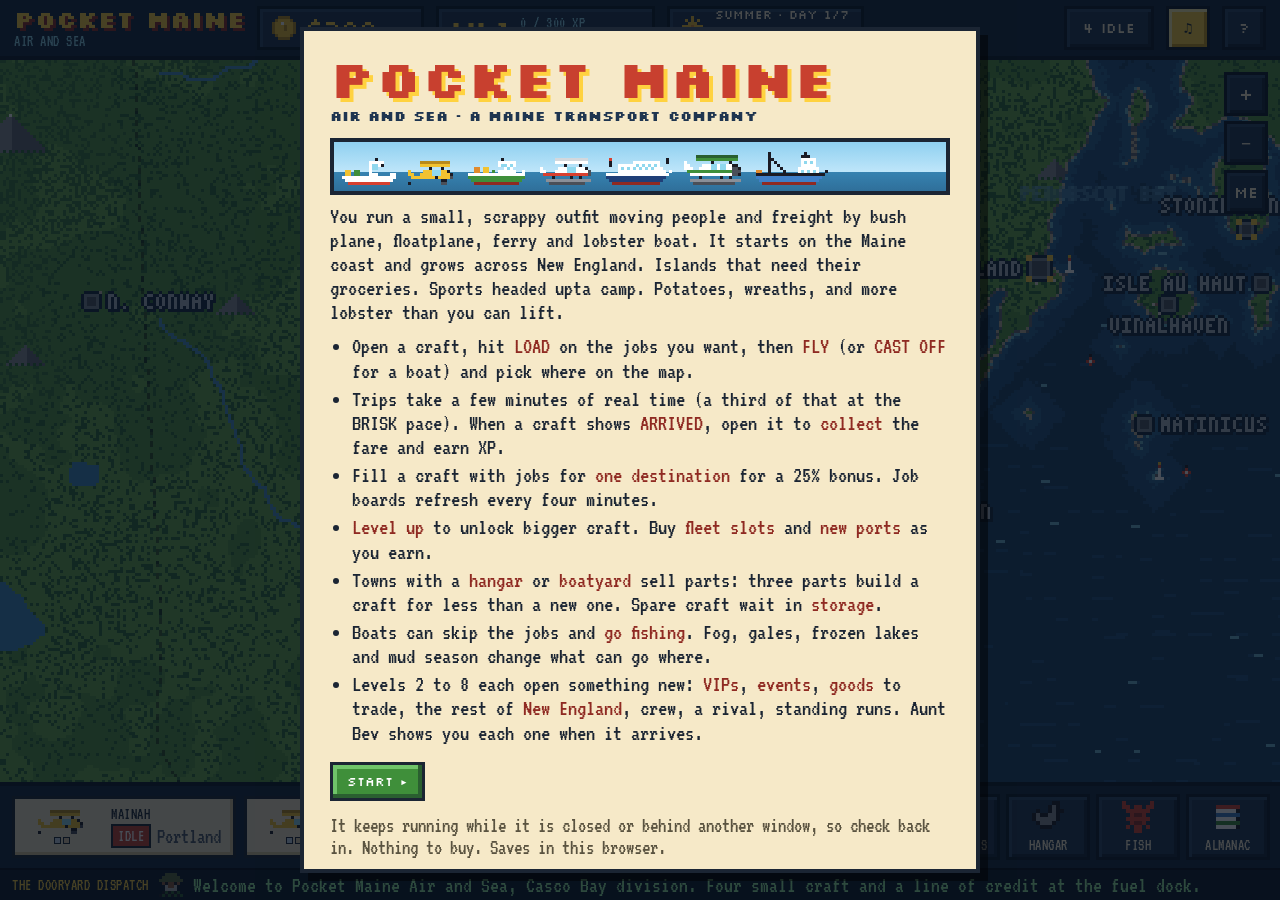
==== commit e1d6b04f: "Pacing, a Brisk pace, readable small text, one overlay at a time, seeded dice From the outside audit" ====
--- a/index.html
+++ b/index.html
@@ -78,16 +78,16 @@
 #hud{display:flex;align-items:center;gap:12px;height:60px;flex:0 0 60px;padding:0 14px;background:var(--navy);border-bottom:4px solid var(--deep);color:var(--cream)}
 #logo{display:flex;flex-direction:column;line-height:1}
 #logo b{font-family:'Silkscreen',monospace;font-size:24px;color:var(--yellow);text-shadow:3px 3px 0 var(--redd);font-weight:700}
-#logo i{font-family:'Silkscreen',monospace;font-size:10px;font-style:normal;color:var(--sky);margin-top:2px;letter-spacing:6px}
+#logo i{font-family:'VT323',monospace;font-size:16px;font-weight:400;text-transform:uppercase;letter-spacing:.5px;font-style:normal;color:var(--sky);margin-top:2px;}
 .hudbox{display:flex;align-items:center;gap:9px;background:var(--navy2);border:3px solid var(--deep);padding:4px 12px;height:44px;box-shadow:inset 3px 3px 0 var(--navy3)}
 #coinic{width:24px;height:24px}#seasonic{width:24px;height:24px}
 #money{font-family:'Silkscreen',monospace;font-size:24px;color:var(--yellow);min-width:104px}
 #money.neg{color:#ff8a7a}
 #lvl{font-family:'Silkscreen',monospace;font-size:20px;color:var(--yellow);font-weight:700;white-space:nowrap}
-#xptxt{font-family:'Silkscreen',monospace;font-size:10px;color:var(--sky);white-space:nowrap}
+#xptxt{font-family:'VT323',monospace;font-size:16px;font-weight:400;text-transform:uppercase;letter-spacing:.5px;color:var(--sky);white-space:nowrap}
 #xpbar{width:120px;height:8px;background:var(--deep);margin-top:3px}#xpbar i{display:block;height:100%;background:#6fd06a;width:0}
 #date{font-family:'Silkscreen',monospace;font-size:12px;line-height:1.25;white-space:nowrap}
-#date small{display:block;color:var(--sky);font-size:10px}
+#date small{display:block;color:var(--sky);font-family:'VT323',monospace;font-size:16px;font-weight:400;text-transform:uppercase;letter-spacing:.5px}
 #daybar{width:100%;height:5px;background:var(--deep);position:relative;margin-top:2px}#daybar i{position:absolute;left:0;top:0;bottom:0;background:var(--yellow)}
 .spacer{flex:1}
 .hbtn{font-family:'Silkscreen',monospace;font-size:14px;height:44px;min-width:44px;padding:0 10px;background:var(--navy2);color:var(--cream);border:3px solid var(--deep);box-shadow:inset 3px 3px 0 var(--navy3),inset -3px -3px 0 #132337}
@@ -116,7 +116,7 @@
 #bevmap{position:absolute;left:12px;top:12px;z-index:3;max-width:min(460px,calc(100% - 80px));pointer-events:none}
 .bev{display:flex;gap:12px;align-items:center;background:#fffaf0;border:4px solid var(--ink);padding:9px 12px;box-shadow:4px 4px 0 rgba(0,0,0,.3);font-size:22px;line-height:1.05}
 .bev img{width:48px;height:48px;flex:0 0 48px;border:3px solid var(--ink);background:var(--sky)}
-.bev b{font-family:'Silkscreen',monospace;font-size:10px;display:block;color:var(--redd);margin-bottom:3px}
+.bev b{font-family:'VT323',monospace;font-size:16px;font-weight:400;text-transform:uppercase;letter-spacing:.5px;display:block;color:var(--redd);margin-bottom:3px}
 .steps{display:flex;gap:4px;margin-top:6px}.steps i{width:18px;height:7px;background:var(--paper3);border:2px solid var(--ink)}.steps i.d{background:var(--green)}.steps i.c{background:var(--yellow)}
 /* ---------- the port screen (sheet) ---------- */
 #sheetwrap{position:absolute;inset:0;z-index:10;display:none;justify-content:center;align-items:stretch;background:rgba(8,16,28,.62);padding:10px}
@@ -133,7 +133,7 @@
 #shead h2{font-size:22px;margin:0;font-weight:700;color:var(--yellow);line-height:1;white-space:nowrap;overflow:hidden;text-overflow:ellipsis}
 #shead .sub2{font-size:20px;color:var(--sky);white-space:nowrap;overflow:hidden;text-overflow:ellipsis}
 #shead .grow{flex:1;min-width:0}
-#shead .reft{font-family:'Silkscreen',monospace;font-size:10px;color:var(--sky);text-align:right;white-space:nowrap;line-height:1.4}
+#shead .reft{font-family:'VT323',monospace;font-size:16px;font-weight:400;text-transform:uppercase;letter-spacing:.5px;color:var(--sky);text-align:right;white-space:nowrap;line-height:1.4}
 #shead .reft b{display:block;font-size:16px;color:var(--cream)}
 #scenebox{flex:0 0 210px;position:relative;height:210px;background:#6fbdf0;border-bottom:4px solid var(--ink);overflow:hidden}
 #scene{display:block;width:100%;height:100%;object-fit:cover}
@@ -160,11 +160,11 @@
 .pips{display:inline-flex;gap:3px;vertical-align:middle}
 .pip{width:11px;height:11px;border:2px solid var(--ink);display:inline-block}.pip.s2{background:#9aa3ad}.pip.s1{background:#c89a5a}.pip.sea{background:#4f9be0}.pip.lake{background:#8fe0f0}
 #shead .pip{border-color:var(--deep)}
-.tag{display:inline-block;font-family:'Silkscreen',monospace;font-size:10px;padding:3px 7px;border:2px solid var(--ink);background:var(--paper2);white-space:nowrap;color:var(--ink)}
+.tag{display:inline-block;font-family:'VT323',monospace;font-size:16px;font-weight:400;text-transform:uppercase;letter-spacing:.5px;padding:3px 7px;border:2px solid var(--ink);background:var(--paper2);white-space:nowrap;color:var(--ink)}
 .tag.red{background:var(--red);color:#fff}.tag.green{background:var(--green);color:#fff}.tag.blue{background:var(--blue);color:#fff}.tag.yel{background:var(--yellow)}.tag.org{background:var(--orange);color:#fff}
 .btn{font-family:'Silkscreen',monospace;font-size:13px;padding:10px 14px;background:var(--yellow);border:3px solid var(--ink);box-shadow:inset -3px -3px 0 var(--yellowd),inset 3px 3px 0 #fff3b0;white-space:nowrap;color:var(--ink);line-height:1}
 .btn:hover{filter:brightness(1.07)}.btn:active{transform:translate(2px,2px);box-shadow:inset 3px 3px 0 var(--yellowd)}
-.btn.sm{font-size:10px;padding:7px 9px}
+.btn.sm{font-size:12px;padding:7px 9px}
 .btn.big{font-size:22px;padding:13px 26px;border-width:4px;font-weight:700}
 .btn.go{background:var(--green);color:#fff;box-shadow:inset -4px -4px 0 var(--greend),inset 4px 4px 0 #6fc46a}
 .btn.red{background:var(--red);color:#fff;box-shadow:inset -3px -3px 0 var(--redd),inset 3px 3px 0 #e8705f}
@@ -179,7 +179,7 @@
 .craftbar{display:flex;gap:8px;overflow-x:auto;padding-bottom:4px;margin-bottom:8px;scrollbar-width:thin}
 .cchip{flex:0 0 auto;display:flex;align-items:center;gap:8px;padding:5px 10px 5px 8px;background:#fffaf0;border:3px solid var(--ink);box-shadow:inset -3px -3px 0 var(--paper3);min-height:46px}
 .cchip img{width:auto;height:auto;max-width:60px}
-.cchip b{font-family:'Silkscreen',monospace;font-size:11px;display:block}.cchip span{font-size:19px;color:#5a5340;display:block}
+.cchip b{font-family:'VT323',monospace;font-size:16px;font-weight:400;text-transform:uppercase;letter-spacing:.5px;display:block}.cchip span{font-size:19px;color:#5a5340;display:block}
 .cchip.on{background:var(--yellow);box-shadow:inset -3px -3px 0 var(--yellowd)}
 .cchip:hover{filter:brightness(1.05)}
 /* the hold */
@@ -193,13 +193,13 @@
 .slot.empty img{opacity:.35}.slot.empty{cursor:default}.slot.c.empty{border-style:dashed}
 .slot.full{background:#fffaf0}
 button.slot.full:hover{background:#ffd9cf}
-.slot span{font-family:'Silkscreen',monospace;font-size:10px;line-height:1;position:absolute;bottom:3px;left:0;right:0;text-align:center}
+.slot span{font-family:'VT323',monospace;font-size:16px;font-weight:400;text-transform:uppercase;letter-spacing:.5px;line-height:1;position:absolute;bottom:3px;left:0;right:0;text-align:center}
 .slot.bonus{outline:3px solid #6fd06a;outline-offset:-6px}
 /* destination filter chips */
 .filters{display:flex;flex-wrap:wrap;gap:6px;align-items:center;margin:12px 0 8px}
-.fchip{font-family:'Silkscreen',monospace;font-size:11px;padding:7px 9px;border:3px solid var(--ink);background:#fffaf0;display:flex;align-items:center;gap:6px;white-space:nowrap}
+.fchip{font-family:'VT323',monospace;font-size:16px;font-weight:400;text-transform:uppercase;letter-spacing:.5px;padding:7px 9px;border:3px solid var(--ink);background:#fffaf0;display:flex;align-items:center;gap:6px;white-space:nowrap}
 .fchip:hover{background:#fff}.fchip.on{background:var(--yellow)}
-.fchip.no{color:#8a8168;background:var(--paper2)}.fchip i{font-style:normal;background:var(--ink);color:#fff;padding:1px 5px;font-size:10px}
+.fchip.no{color:#8a8168;background:var(--paper2)}.fchip i{font-style:normal;background:var(--ink);color:#fff;padding:1px 5px;font-family:'VT323',monospace;font-size:16px;font-weight:400;text-transform:uppercase;letter-spacing:.5px}
 .fchip.ok::before{content:'';width:9px;height:9px;background:var(--green);border:2px solid var(--ink)}
 .fchip.no::before{content:'';width:9px;height:9px;background:var(--red);border:2px solid var(--ink)}
 .filters .right{margin-left:auto}
@@ -214,11 +214,11 @@
 .jtx{flex:1;min-width:0}
 .jtx b{display:block;font-size:24px;line-height:1;white-space:nowrap;overflow:hidden;text-overflow:ellipsis}
 .jtx>span{display:flex;align-items:center;gap:6px;font-size:20px;color:#5a5340;margin-top:3px;white-space:nowrap;overflow:hidden}
-.jtx em{font-style:normal;font-family:'Silkscreen',monospace;font-size:11px;color:var(--ink);background:var(--paper2);border:2px solid var(--ink);padding:2px 5px}
+.jtx em{font-style:normal;font-family:'VT323',monospace;font-size:16px;font-weight:400;text-transform:uppercase;letter-spacing:.5px;color:var(--ink);background:var(--paper2);border:2px solid var(--ink);padding:2px 5px}
 .jtx em.ok{background:#cfeec2}.jtx em.no{background:#f3c9c0}
 .jtx .why{color:var(--red)}
 .jpay{font-family:'Silkscreen',monospace;font-size:18px;color:var(--greend);white-space:nowrap;text-align:right;min-width:64px}
-.jpay small{display:block;font-size:10px;color:#5a5340}
+.jpay small{display:block;font-family:'VT323',monospace;font-size:16px;font-weight:400;text-transform:uppercase;letter-spacing:.5px;color:#5a5340}
 .jrow .btn{min-width:84px;text-align:center}
 .jrow .btn.load{background:var(--green);color:#fff;box-shadow:inset -3px -3px 0 var(--greend),inset 3px 3px 0 #6fc46a}
 .jrow .btn.load[disabled]{background:#cfc5a8;color:#8a8168;box-shadow:inset -3px -3px 0 #b8ad8c}
@@ -231,11 +231,11 @@
 .item .tx{flex:1;min-width:0}.item .tx b{font-family:'Silkscreen',monospace;font-size:13px;display:block}
 .item .tx small{font-size:20px;color:#5a5340;display:block;line-height:1.05;margin-top:2px}
 .kv{display:grid;grid-template-columns:auto 1fr;gap:4px 14px;font-size:21px}.kv b{color:#7a5a20}
-table.mk{width:100%;border-collapse:collapse;font-size:22px}table.mk th{font-family:'Silkscreen',monospace;font-size:10px;font-weight:400;text-align:right;padding:5px 4px;border-bottom:3px solid var(--ink)}table.mk th:first-child,table.mk td:first-child{text-align:left}
+table.mk{width:100%;border-collapse:collapse;font-size:22px}table.mk th{font-family:'VT323',monospace;font-size:16px;font-weight:400;text-transform:uppercase;letter-spacing:.5px;text-align:right;padding:5px 4px;border-bottom:3px solid var(--ink)}table.mk th:first-child,table.mk td:first-child{text-align:left}
 table.mk td{padding:6px 4px;text-align:right;border-bottom:2px solid var(--paper3)}table.mk td.best{background:#bfe8a8}table.mk td.na{color:#b0a685}table.mk th img{width:24px;height:24px;display:block;margin:0 0 3px auto}
-.news{font-size:21px;padding:6px 0;border-bottom:2px solid var(--paper3);line-height:1.05}.news small{color:#8a7a50;font-family:'Silkscreen',monospace;font-size:10px;margin-right:8px}
+.news{font-size:21px;padding:6px 0;border-bottom:2px solid var(--paper3);line-height:1.05}.news small{color:#8a7a50;font-family:'VT323',monospace;font-size:16px;font-weight:400;text-transform:uppercase;letter-spacing:.5px;margin-right:8px}
 .news.good{color:var(--greend)}.news.bad{color:var(--redd)}.news.wx{color:var(--blued)}
-.dest{font-family:'Silkscreen',monospace;font-size:11px;padding:3px 6px;border:2px solid var(--ink);background:var(--navy2);color:var(--cream);white-space:nowrap}
+.dest{font-family:'VT323',monospace;font-size:16px;font-weight:400;text-transform:uppercase;letter-spacing:.5px;padding:3px 6px;border:2px solid var(--ink);background:var(--navy2);color:var(--cream);white-space:nowrap}
 button.dest:hover{background:var(--blue)}
 .pad h2{font-size:20px;margin:0 0 6px}
 .income{background:#d6f0c8;border:3px solid var(--ink);box-shadow:4px 4px 0 var(--paper3);padding:8px 12px;margin:0 0 10px;display:flex;align-items:center;gap:12px}
@@ -249,10 +249,10 @@
 .fc:hover{background:#fff8e4}.fc.sel{background:var(--yellow);box-shadow:inset -3px -3px 0 var(--yellowd)}
 .fc .spr{width:78px;height:36px;display:flex;align-items:center;justify-content:center;flex:0 0 78px}.fc .spr img{max-width:78px;max-height:36px;width:auto;height:auto}
 .fc .col{display:flex;flex-direction:column;gap:2px;min-width:0}
-.fc .nm{font-family:'Silkscreen',monospace;font-size:10px;white-space:nowrap;max-width:128px;overflow:hidden;text-overflow:ellipsis}
+.fc .nm{font-family:'VT323',monospace;font-size:16px;font-weight:400;text-transform:uppercase;letter-spacing:.5px;white-space:nowrap;max-width:128px;overflow:hidden;text-overflow:ellipsis}
 .fc .stt{font-size:21px;line-height:1;white-space:nowrap;color:#4a5566;max-width:128px;overflow:hidden;text-overflow:ellipsis}
 .fc .pb{display:block;height:6px;background:var(--paper3);width:112px}.fc .pb i{display:block;height:100%;background:var(--blue);width:0}
-.fc.idle::after,.fc.landed::after{position:absolute;right:-4px;top:-10px;color:#fff;font-family:'Silkscreen',monospace;font-size:10px;padding:2px 5px;border:2px solid var(--ink);animation:bob .8s steps(2) infinite}
+.fc.idle::after,.fc.landed::after{position:absolute;right:-4px;top:-10px;color:#fff;font-family:'VT323',monospace;font-size:16px;font-weight:400;text-transform:uppercase;letter-spacing:.5px;padding:2px 5px;border:2px solid var(--ink);animation:bob .8s steps(2) infinite}
 .fc.idle::after{content:'IDLE';background:var(--red)}
 .fc.landed::after{content:'LANDED';background:var(--green)}
 .fc.landed{background:#d6f0c8;box-shadow:inset -3px -3px 0 #9fd08a}.fc.landed .stt{color:var(--greend)}
@@ -264,8 +264,8 @@
 #menu{flex:0 0 auto;display:flex;gap:6px;align-items:stretch;padding-top:8px}
 .mbtn{width:84px;display:flex;flex-direction:column;align-items:center;justify-content:center;gap:4px;background:var(--navy2);color:var(--cream);border:3px solid var(--deep);box-shadow:inset 3px 3px 0 var(--navy3),inset -3px -3px 0 #132337;position:relative;padding:2px}
 .mbtn:hover{background:var(--navy3)}.mbtn.on{background:var(--yellow);color:var(--ink);box-shadow:inset 3px 3px 0 #fff3b0,inset -3px -3px 0 var(--yellowd)}
-.mbtn img{width:32px;height:32px}.mbtn span{font-family:'Silkscreen',monospace;font-size:10px}
-.mbtn .n{position:absolute;right:-4px;top:-8px;background:var(--red);color:#fff;font-family:'Silkscreen',monospace;font-size:10px;padding:1px 5px;border:2px solid var(--ink)}
+.mbtn img{width:32px;height:32px}.mbtn span{font-family:'VT323',monospace;font-size:16px;font-weight:400;text-transform:uppercase;letter-spacing:.5px}
+.mbtn .n{position:absolute;right:-4px;top:-8px;background:var(--red);color:#fff;font-family:'VT323',monospace;font-size:16px;font-weight:400;text-transform:uppercase;letter-spacing:.5px;padding:1px 5px;border:2px solid var(--ink)}
 #routebar{flex:1;display:none;align-items:center;gap:14px;color:var(--cream);min-width:0;padding:4px 4px}
 #dock.routing #fleet,#dock.routing #menu{display:none}#dock.routing #routebar{display:flex}
 #dock.routing{background:#17304e;border-top-color:var(--yellow)}
@@ -281,7 +281,7 @@
 #routebar .rr{display:flex;gap:8px;align-items:center}
 /* ---------- ticker ---------- */
 #ticker{flex:0 0 32px;height:32px;display:flex;align-items:center;gap:10px;background:var(--deep);color:var(--cream);padding:0 12px;overflow:hidden;border-top:2px solid #060d16}
-#ticker b{font-family:'Silkscreen',monospace;font-size:10px;color:var(--yellow);white-space:nowrap}
+#ticker b{font-family:'VT323',monospace;font-size:16px;font-weight:400;text-transform:uppercase;letter-spacing:.5px;color:var(--yellow);white-space:nowrap}
 #ticker img{width:24px;height:24px;flex:0 0 24px}
 #tmsg{white-space:nowrap;overflow:hidden;text-overflow:ellipsis;flex:1;font-size:22px}
 #tmsg.in{animation:tk .35s steps(5)}@keyframes tk{from{transform:translateY(14px);opacity:0}}
@@ -301,18 +301,18 @@
 .starts{display:flex;flex-direction:column;gap:10px;margin-top:12px}
 .startc{display:flex;gap:14px;align-items:center;text-align:left;background:#fffaf0;border:4px solid var(--ink);box-shadow:inset -4px -4px 0 var(--paper3),4px 4px 0 rgba(0,0,0,.25);padding:12px 14px;width:100%;font-size:22px;line-height:1.05}
 .startc:hover{background:var(--yellow)}.startc b{font-family:'Silkscreen',monospace;font-size:18px;display:block;color:var(--redd)}
-.startc small{font-family:'Silkscreen',monospace;font-size:10px;display:block;color:var(--blued);margin:3px 0 5px}
+.startc small{font-family:'VT323',monospace;font-size:16px;font-weight:400;text-transform:uppercase;letter-spacing:.5px;display:block;color:var(--blued);margin:3px 0 5px}
 .startc .sf{display:flex;gap:8px;align-items:flex-end;flex:0 0 170px;flex-wrap:wrap;justify-content:center}
 /* ---------- small screens ---------- */
 @media (max-width:900px){
  html,body{font-size:20px}
  #hud{height:50px;flex-basis:50px;gap:6px;padding:0 6px}#logo i{display:none}#logo b{font-size:15px}.hudbox{padding:3px 7px;height:38px;gap:5px}#money{font-size:16px;min-width:64px}#lvl{font-size:14px}#xpbar{width:54px}#xptxt{display:none}
- #date small,#daybar{display:none}#date{font-size:10px}.hbtn{height:38px;min-width:34px;font-size:11px;padding:0 6px}.hbtn.big{padding:0 8px;font-size:10px}
+ #date small,#daybar{display:none}#date{font-family:'VT323',monospace;font-size:16px;font-weight:400;text-transform:uppercase;letter-spacing:.5px}.hbtn{height:38px;min-width:34px;font-size:12px;padding:0 6px}.hbtn.big{padding:0 8px;font-size:12px}
  #sheetwrap{padding:0}#sheet{border-width:0;box-shadow:none}
  #banner b{font-size:30px}#splash b{font-size:44px}#mbox h1{font-size:32px}#mbox{padding:14px 16px;font-size:20px}#ticker b{display:none}
- .mbtn{width:70px}.mbtn span{font-size:10px}.mbtn img{width:24px;height:24px}.fc{min-width:150px;height:54px}#dock{min-height:74px;padding:6px}
+ .mbtn{width:70px}.mbtn span{font-family:'VT323',monospace;font-size:16px;font-weight:400;text-transform:uppercase;letter-spacing:.5px}.mbtn img{width:24px;height:24px}.fc{min-width:150px;height:54px}#dock{min-height:74px;padding:6px}
  .jtx b{font-size:21px}.jrow .btn{min-width:64px;padding:9px 8px}.jpay{font-size:15px;min-width:50px}.btn.big{font-size:17px;padding:11px 16px}
- .startc .sf{flex-basis:90px}.titlefleet img:nth-child(n+5){display:none}#routebar{flex-wrap:wrap;gap:6px}.stab{font-size:11px;padding:8px 9px 7px}
+ .startc .sf{flex-basis:90px}.titlefleet img:nth-child(n+5){display:none}#routebar{flex-wrap:wrap;gap:6px}.stab{font-size:12px;padding:8px 9px 7px}
 }
 @media (max-width:520px){#logo,.spacer,.hbtn[data-act=help],#datebox{display:none}#hud{justify-content:space-between}#xpwrap{display:none}#menu .mbtn{width:50px}}
 
@@ -339,7 +339,7 @@
 .fc .nm,.fc .stt{max-width:none;overflow:visible;text-overflow:clip}
 .fc .stt{display:flex;align-items:center;gap:6px}
 .fc.idle::after,.fc.landed::after{content:none}
-.ftag{font-style:normal;font-family:'Silkscreen',monospace;font-size:10px;padding:2px 5px;border:2px solid var(--ink);color:#fff;line-height:1}
+.ftag{font-style:normal;font-family:'VT323',monospace;font-size:16px;font-weight:400;text-transform:uppercase;letter-spacing:.5px;padding:2px 5px;border:2px solid var(--ink);color:#fff;line-height:1}
 .ftag.r{background:var(--red)}.ftag.g{background:var(--green)}.ftag.o{background:var(--orange)}.ftag.b{background:var(--blue)}
 .ftime{font-style:normal;font-family:'Silkscreen',monospace;font-size:13px;color:var(--blued)}
 .fc .pb{width:100%;min-width:96px}
@@ -358,45 +358,45 @@
  #hud{height:48px;flex:0 0 48px;gap:6px;padding:0 6px;justify-content:space-between}
  #logo,.spacer,#datebox,.hbtn[data-act=help],#xpwrap{display:none}
  .hudbox{height:36px;padding:3px 8px;gap:6px}#money{font-size:16px;min-width:0}#coinic{width:20px;height:20px}#lvl{font-size:14px}
- .hbtn{height:36px;min-width:36px;font-size:11px;padding:0 8px}.hbtn.big{font-size:11px;padding:0 10px}
+ .hbtn{height:36px;min-width:36px;font-size:12px;padding:0 8px}.hbtn.big{font-size:12px;padding:0 10px}
  #zoom{right:6px;top:6px}#zoom .hbtn{width:38px}
  #bevmap{left:6px;top:6px;max-width:calc(100% - 56px)}#app.routing #bevmap{display:none}
  .bev{font-size:18px;padding:6px 8px;gap:8px;border-width:3px}.bev img{width:36px;height:36px;flex-basis:36px}.steps i{width:14px;height:6px}
  #dock{flex-direction:column;gap:6px;padding:6px;min-height:0}
  #fleet{flex:none}
  .fc{min-height:50px;padding:4px 10px 4px 6px;gap:8px}.fc .spr{width:52px;flex-basis:52px;height:28px}.fc .spr img{max-width:52px;max-height:28px}.fc .stt{font-size:19px}
- #menu{gap:6px}.mbtn{flex:1;width:auto;flex-direction:row;gap:8px;height:38px}.mbtn img{width:20px;height:20px}.mbtn span{font-size:10px}
+ #menu{gap:6px}.mbtn{flex:1;width:auto;flex-direction:row;gap:8px;height:38px}.mbtn img{width:20px;height:20px}.mbtn span{font-family:'VT323',monospace;font-size:16px;font-weight:400;text-transform:uppercase;letter-spacing:.5px}
  #ticker{flex:0 0 28px;height:28px;padding:0 8px}#ticker b{display:none}#tmsg{font-size:19px}#ticker img{width:20px;height:20px;flex-basis:20px}
- #routebar{flex-direction:column;align-items:stretch;gap:6px;padding:0}#routebar .rl{flex:none}#routebar .rt{font-size:10px;margin-bottom:4px}#routebar .rt img{display:none}
- .stop{font-size:11px;padding:4px 6px}.stops{font-size:11px}.stops .hint{font-size:18px}.rstats{font-size:19px;margin-top:5px;gap:2px 12px}
+ #routebar{flex-direction:column;align-items:stretch;gap:6px;padding:0}#routebar .rl{flex:none}#routebar .rt{font-size:12px;margin-bottom:4px}#routebar .rt img{display:none}
+ .stop{font-size:12px;padding:4px 6px}.stops{font-size:12px}.stops .hint{font-size:18px}.rstats{font-size:19px;margin-top:5px;gap:2px 12px}
  #routebar .rr{gap:6px}#routebar .rr .btn{flex:1;text-align:center;padding:10px 6px}#routebar .rr .btn.big{flex:2}
  #sheetwrap{position:fixed;left:0;right:0;top:48px;bottom:0;padding:0;z-index:20}
  #sheet,#sheet.single{width:100%;border:0;box-shadow:none}
  #shead{min-height:44px;padding:5px 6px;gap:8px}#shead h2{font-size:15px}#shead .sub2{font-size:18px}.hp{display:none}
- #shead .btn{padding:9px 11px}#shead .reft{font-size:10px}#shead .reft b{font-size:14px}
+ #shead .btn{padding:9px 11px}#shead .reft{font-family:'VT323',monospace;font-size:16px;font-weight:400;text-transform:uppercase;letter-spacing:.5px}#shead .reft b{font-size:14px}
  #scenebox{height:92px;aspect-ratio:auto;max-height:none;flex:none;border-bottom-width:3px}
  #lbody{padding:6px 6px 0}.craftbar{display:none}.cyc{display:block;padding:8px 10px}
  .holdbar{padding:6px 8px;box-shadow:none}.holdbar .hh{margin-bottom:6px;gap:8px}.holdbar .hh b{font-size:13px}.holdbar .hh span{font-size:18px}
- .slots{gap:5px}.slot{width:44px;height:50px}.slot img{width:32px;height:32px;margin-top:2px}.slot span{font-size:10px;bottom:2px}
+ .slots{gap:5px}.slot{width:44px;height:50px}.slot img{width:32px;height:32px;margin-top:2px}.slot span{font-family:'VT323',monospace;font-size:16px;font-weight:400;text-transform:uppercase;letter-spacing:.5px;bottom:2px}
  .holdbar .bn{font-size:18px;margin-top:5px}.holdbar .bn.hint{display:none}
  #lbody .bev{display:none}.ft-bev{display:block}#sheet.tut .ft-def{display:none}
  .income{margin:0 0 6px;padding:6px 8px;gap:8px}.income img{width:24px;height:24px}.income b{font-size:13px}
  #lbody .card{margin:0 0 6px;padding:8px}
- #stabs{padding:6px 6px 0;gap:3px}.stab{font-size:11px;padding:8px 9px 7px}
+ #stabs{padding:6px 6px 0;gap:3px}.stab{font-size:12px;padding:8px 9px 7px}
  #sbody{padding:8px 6px 10px}
- .filters{margin:0 0 6px;gap:5px}.fchip{font-size:10px;padding:6px 7px}
+ .filters{margin:0 0 6px;gap:5px}.fchip{font-family:'VT323',monospace;font-size:16px;font-weight:400;text-transform:uppercase;letter-spacing:.5px;padding:6px 7px}
  .jrow{gap:8px;padding:5px 6px;min-height:54px;box-shadow:none}.jic{width:32px;height:32px;flex-basis:32px}
- .jtx b{font-size:20px}.jtx>span{font-size:18px;gap:5px}.jtx em{font-size:10px}
+ .jtx b{font-size:20px}.jtx>span{font-size:18px;gap:5px}.jtx em{font-family:'VT323',monospace;font-size:16px;font-weight:400;text-transform:uppercase;letter-spacing:.5px}
  .jpay{font-size:14px;min-width:0}.jrow .btn{min-width:62px;padding:10px 6px;font-size:12px}
  #sfoot{padding:6px;gap:8px}#sfoot .grow{font-size:18px}.btn.big{font-size:17px;padding:11px 14px}
- h3{font-size:11px;margin:10px 0 6px}.sub{font-size:19px}.card{padding:8px 10px;margin:8px 0}
+ h3{font-size:12px;margin:10px 0 6px}.sub{font-size:19px}.card{padding:8px 10px;margin:8px 0}
  .item{gap:8px;padding:6px 8px}.item .sp{flex-basis:66px}.item .sp img{max-width:66px}.item .tx b{font-size:12px}.item .tx small{font-size:18px}
  .eta{font-size:32px}
  table.mk{font-size:19px}table.mk th span{display:none}table.mk th img{margin:0 0 2px auto}
  .kv{font-size:19px;gap:3px 10px}.news{font-size:19px}
  #banner b{font-size:28px}#banner span{font-size:19px;padding:6px 10px}#splash b{font-size:36px}#splash span{font-size:18px}
  .toast{font-size:19px;padding:6px 10px;border-width:3px}
- #mbox{padding:14px 16px;font-size:20px}#mbox h1{font-size:30px}#mbox h1 small{font-size:10px}#mbox h2{font-size:18px}
+ #mbox{padding:14px 16px;font-size:20px}#mbox h1{font-size:30px}#mbox h1 small{font-size:12px}#mbox h2{font-size:18px}
  .startc{padding:9px 10px;gap:10px;font-size:19px}.startc b{font-size:14px}.startc .sf{flex-basis:84px;gap:5px}.startc .sf img{max-width:38px}
 }
 
@@ -410,7 +410,7 @@
 }
 @media (max-width:700px){
  #scenebox{height:92px}
- .jr{flex-direction:column;align-items:stretch;gap:3px}.jpay{text-align:center;font-size:13px}.jpay small{display:inline;margin-left:4px;font-size:10px}
+ .jr{flex-direction:column;align-items:stretch;gap:3px}.jpay{text-align:center;font-size:13px}.jpay small{display:inline;margin-left:4px;font-family:'VT323',monospace;font-size:16px;font-weight:400;text-transform:uppercase;letter-spacing:.5px}
  .jrow .btn{min-width:66px;padding:8px 6px}
  .jtx b{font-size:19px}.jtx>span{font-size:17px}
  .fchip{padding:5px 6px}
@@ -420,7 +420,7 @@
 
 .holdbar .hh span.hp{display:inline;margin:0}
 /* big craft: smaller slots so the hold never crowds out the job list */
-.slots.mini{gap:4px}.slots.mini .slot{width:40px;height:46px;border-width:2px}.slots.mini .slot img{width:30px;height:30px;margin-top:2px}.slots.mini .slot span{font-size:10px;bottom:1px}
+.slots.mini{gap:4px}.slots.mini .slot{width:40px;height:46px;border-width:2px}.slots.mini .slot img{width:30px;height:30px;margin-top:2px}.slots.mini .slot span{font-family:'VT323',monospace;font-size:16px;font-weight:400;text-transform:uppercase;letter-spacing:.5px;bottom:1px}
 @media (max-width:700px){
  .holdbar .hh span.hp{display:none}
  .slots.mini{gap:3px}.slots.mini .slot{width:28px;height:28px}.slots.mini .slot img{width:24px;height:24px;margin-top:0}.slots.mini .slot span{display:none}
@@ -430,12 +430,12 @@
 .fact{margin:0 0 8px}
 .slot.cnt{width:auto;min-width:54px;padding:0 8px;flex-direction:row;gap:5px;align-items:center;justify-content:center}
 .slot.cnt img{margin:0}.slot.cnt span{position:static;font-size:12px;color:var(--cream)}
-.slots.mini .slot.cnt{width:auto;min-width:40px;padding:0 6px}.slots.mini .slot.cnt img{margin:0;width:24px;height:24px}.slots.mini .slot.cnt span{font-size:11px;position:static}
+.slots.mini .slot.cnt{width:auto;min-width:40px;padding:0 6px}.slots.mini .slot.cnt img{margin:0;width:24px;height:24px}.slots.mini .slot.cnt span{font-family:'VT323',monospace;font-size:16px;font-weight:400;text-transform:uppercase;letter-spacing:.5px;position:static}
 @media (max-width:959px){#scenebox{height:120px}}
 @media (max-width:700px){
  #scenebox{height:92px}
  .slots.mini .slot{width:21px;height:21px;border-width:2px}.slots.mini .slot img{width:16px;height:16px}
- .slots.mini .slot.cnt{width:auto;min-width:0;height:21px;padding:0 4px;gap:3px}.slots.mini .slot.cnt img{width:16px;height:16px}.slots.mini .slot.cnt span{display:inline;font-size:10px}
+ .slots.mini .slot.cnt{width:auto;min-width:0;height:21px;padding:0 4px;gap:3px}.slots.mini .slot.cnt img{width:16px;height:16px}.slots.mini .slot.cnt span{display:inline;font-family:'VT323',monospace;font-size:16px;font-weight:400;text-transform:uppercase;letter-spacing:.5px}
 }
 
 /* v6: unreachable jobs, notices, toasts clear of the port header, menu badge inside its button */
@@ -443,7 +443,7 @@
 .note{background:#fff3d6;border:3px solid var(--ink);padding:8px 10px;margin:0 0 8px;font-size:20px;line-height:1.05}
 .note.bad{background:#ffd9cf}.note b{display:block;margin-bottom:2px}
 .mbtn .n{right:2px;top:-7px}
-@media (max-width:700px){ #toasts{position:fixed;top:5px;z-index:60;max-width:96%} .toast{font-size:18px;padding:5px 9px} .note{font-size:18px} }
+@media (max-width:700px){ #toasts{position:fixed;top:56px;z-index:60;max-width:96%} .toast{font-size:18px;padding:5px 9px} .note{font-size:18px} }
 #scene.air{object-position:50% 0}
 .lgt,.smt{font-style:normal}.smt{display:none}
 @media (max-width:700px){.lgt{display:none}.smt{display:inline}}
@@ -452,15 +452,15 @@
 .pps{display:inline-flex;gap:3px;vertical-align:middle;margin-right:4px}
 .pp{position:relative;width:24px;height:24px;border:2px solid var(--ink);background:var(--yellow);display:inline-flex;align-items:center;justify-content:center}
 .pp img{width:16px;height:16px;image-rendering:pixelated}.pp.miss{background:var(--paper2);border-style:dashed}.pp.miss img{opacity:.22}
-.pp b{position:absolute;right:0;top:0;background:var(--blue);color:#fff;font-family:'Silkscreen',monospace;font-size:10px;padding:0 2px;line-height:9px}
+.pp b{position:absolute;right:0;top:0;background:var(--blue);color:#fff;font-family:'VT323',monospace;font-size:16px;font-weight:400;text-transform:uppercase;letter-spacing:.5px;padding:0 2px;line-height:9px}
 .bcol{display:flex;flex-direction:column;gap:4px;align-items:stretch;text-align:center}
 .item .ic{image-rendering:pixelated}
 .mbtn .n{z-index:2}
-@media (max-width:700px){ .pp{width:21px;height:21px}.pp img{width:14px;height:14px} .mbtn img{display:none} .mbtn span{font-size:10px} #menu{gap:4px} }
+@media (max-width:700px){ .pp{width:21px;height:21px}.pp img{width:14px;height:14px} .mbtn img{display:none} .mbtn span{font-family:'VT323',monospace;font-size:16px;font-weight:400;text-transform:uppercase;letter-spacing:.5px} #menu{gap:4px} }
 
 /* ===== v9: a cleaner look. Fewer words, bigger type, one idea per row. ===== */
-h3{font-size:13px}.tag{font-size:11px}.item .tx b{font-size:14px}
-.fc .nm{font-size:11px}
+h3{font-size:13px}.tag{font-family:'VT323',monospace;font-size:16px;font-weight:400;text-transform:uppercase;letter-spacing:.5px}.item .tx b{font-size:14px}
+.fc .nm{font-family:'VT323',monospace;font-size:16px;font-weight:400;text-transform:uppercase;letter-spacing:.5px}
 .holdbar .bn.hint{display:none}
 /* job board: a heading per destination, short rows under it */
 .dg{margin:0 0 12px}.dg.no{opacity:.6}
@@ -471,12 +471,12 @@
 .dg .jrow{min-height:48px;margin-bottom:5px;box-shadow:none}
 .jtx b{white-space:normal;overflow:visible;text-overflow:clip;font-size:23px}
 .jtx>span{margin-top:2px}
-.farbtn{display:block;width:100%;font-family:'Silkscreen',monospace;font-size:11px;padding:9px 8px;background:transparent;border:3px dashed #a89c78;color:#5a5340;margin:2px 0 10px;text-align:center}
+.farbtn{display:block;width:100%;font-family:'Silkscreen',monospace;font-size:12px;padding:9px 8px;background:transparent;border:3px dashed #a89c78;color:#5a5340;margin:2px 0 10px;text-align:center}
 /* yard sections */
 .segs{display:flex;gap:5px;margin:0 0 10px;flex-wrap:wrap}
 .seg{font-family:'Silkscreen',monospace;font-size:12px;padding:9px 11px;background:var(--paper2);border:3px solid var(--ink);color:var(--ink);position:relative}
 .seg.on{background:var(--yellow);box-shadow:inset -3px -3px 0 var(--yellowd)}
-.seg i{font-style:normal;background:var(--red);color:#fff;font-size:10px;padding:1px 5px;margin-left:6px;border:2px solid var(--ink)}
+.seg i{font-style:normal;background:var(--red);color:#fff;font-family:'VT323',monospace;font-size:16px;font-weight:400;text-transform:uppercase;letter-spacing:.5px;padding:1px 5px;margin-left:6px;border:2px solid var(--ink)}
 .item .tx .pps{display:flex;margin:5px 0 0}
 .pp.this{outline:3px solid var(--blue);outline-offset:1px}
 .pick .craftbar{display:flex !important;margin-bottom:6px}
@@ -484,19 +484,19 @@
 @media (max-width:700px){
  /* the map gets the room: no ticker, a plain four-button menu */
  #ticker{display:none}
- #menu{gap:5px}.mbtn{height:42px}.mbtn img{display:none}.mbtn span{font-size:11px}
+ #menu{gap:5px}.mbtn{height:42px}.mbtn img{display:none}.mbtn span{font-family:'VT323',monospace;font-size:16px;font-weight:400;text-transform:uppercase;letter-spacing:.5px}
  #shead h2{font-size:17px}#shead .pips{display:none}#shead .sub2{font-size:19px}
  .holdbar .hh>div>span{display:none}.holdbar .hh b{font-size:14px}
  #stabs{gap:4px}.stab{font-size:12px;padding:9px 10px 8px}
  h3{font-size:12px;margin:12px 0 7px}.sub{font-size:20px}
- .dh b{font-size:13px}.dh .dd{font-size:20px}.dh .btn.sm{padding:7px 8px;font-size:10px}
+ .dh b{font-size:13px}.dh .dd{font-size:20px}.dh .btn.sm{padding:7px 8px;font-size:12px}
  .dg{margin-bottom:10px}.dg .jrow{min-height:46px;padding:4px 6px;gap:8px}
- .jr{flex-direction:row;align-items:center;gap:8px}.jpay{font-size:15px;text-align:right}.jpay small{display:block;margin:0;font-size:10px}
+ .jr{flex-direction:row;align-items:center;gap:8px}.jpay{font-size:15px;text-align:right}.jpay small{display:block;margin:0;font-family:'VT323',monospace;font-size:16px;font-weight:400;text-transform:uppercase;letter-spacing:.5px}
  .jtx b{font-size:20px;line-height:1.02}.jtx>span{font-size:18px}
  .jrow .btn{min-width:64px;padding:11px 6px;font-size:12px}
  .item{padding:8px}.item .tx b{font-size:13px}.item .tx small{font-size:20px}
- .seg{font-size:11px;padding:9px 8px}.segs{gap:4px}
- .fc .nm{font-size:10px}.fc .stt{font-size:20px}
+ .seg{font-size:12px;padding:9px 8px}.segs{gap:4px}
+ .fc .nm{font-family:'VT323',monospace;font-size:16px;font-weight:400;text-transform:uppercase;letter-spacing:.5px}.fc .stt{font-size:20px}
  .rstats{font-size:20px}.stops .hint{font-size:19px}
  #sfoot .btn.big{flex:1;text-align:center}#sfoot .grow{flex:1.2}
  .note{font-size:19px}
@@ -504,32 +504,32 @@
 
 /* ===== v10: the guided tutorial ===== */
 #bevmap{display:none}
-#coach{position:fixed;inset:0;z-index:35;pointer-events:none;display:none}#coach.on{display:block}
+#coach{position:fixed;inset:0;z-index:35;pointer-events:none;display:none}#coach.on{display:block}#coach.on.held{display:none}
 #coachring{position:fixed;display:none;border:4px solid var(--yellow);animation:cring .5s steps(2) infinite}
 #coachring.on{display:block;box-shadow:0 0 0 3px var(--ink)}
 #coachring.spot{box-shadow:0 0 0 3px var(--ink),0 0 0 4000px rgba(8,16,28,.55)}
 @keyframes cring{50%{border-color:#fff}}
 #coachbub{position:fixed;display:flex;gap:10px;align-items:flex-start;width:min(350px,calc(100vw - 16px));background:#fffaf0;border:4px solid var(--ink);box-shadow:5px 5px 0 rgba(0,0,0,.4);padding:10px 12px;font-size:23px;line-height:1.05;color:var(--ink)}
 #coachbub img{width:48px;height:48px;flex:0 0 48px;border:3px solid var(--ink);background:var(--sky);image-rendering:pixelated}
-#coachbub .cb{flex:1;min-width:0}#coachbub b{display:block;font-family:'Silkscreen',monospace;font-size:10px;color:var(--redd);margin-bottom:4px}
+#coachbub .cb{flex:1;min-width:0}#coachbub b{display:block;font-family:'VT323',monospace;font-size:16px;font-weight:400;text-transform:uppercase;letter-spacing:.5px;color:var(--redd);margin-bottom:4px}
 #coachbub p{margin:0}
 .cbrow{display:flex;align-items:center;gap:10px;margin-top:8px}
 #coachbub button{pointer-events:auto}
-.cskip{margin-left:auto;background:none;border:0;font-family:'Silkscreen',monospace;font-size:10px;color:#7a6f55;text-decoration:underline;padding:8px 2px;cursor:pointer}
+.cskip{margin-left:auto;background:none;border:0;font-family:'Silkscreen',monospace;font-size:12px;color:#7a6f55;text-decoration:underline;padding:8px 2px;cursor:pointer}
 #coachbub .tip{position:absolute;width:0;height:0;border:12px solid transparent}
 #coachbub .tip.dn{bottom:-26px;border-top-color:var(--ink)}#coachbub .tip.up{top:-26px;border-bottom-color:var(--ink)}#coachbub .tip.off{display:none}
 @media (max-width:700px){ #coachbub{font-size:21px;padding:8px 10px;gap:8px;width:min(330px,calc(100vw - 12px))}#coachbub img{width:40px;height:40px;flex-basis:40px} }
 .cbh{display:flex;align-items:center;justify-content:space-between;gap:8px;margin-bottom:2px}#coachbub .cbh b{margin:0}
-.cskip{margin:0;padding:6px 2px 6px 10px;font-size:10px}
+.cskip{margin:0;padding:6px 2px 6px 10px;font-size:12px}
 
 /* ===== v12: things that unlock with levels ===== */
 .card.unl{margin:8px 0;padding:8px 10px}.card.unl b{font-size:12px;color:var(--greend)}.card.unl .sub{margin-top:4px}.card.unl .fnd{color:var(--blued,#2a5d9a)}
 .bar.red i{background:var(--red)}.bar.amber i{background:var(--yellowd,#c99a1c)}
 .nmin{flex:1;min-width:0;font-family:'VT323',monospace;font-size:24px;padding:6px 8px;border:3px solid var(--ink);background:#fff;color:var(--ink)}
 .swatches{display:flex;flex-wrap:wrap;gap:6px}
-.sw{display:flex;align-items:center;gap:6px;font-family:'Silkscreen',monospace;font-size:10px;padding:7px 8px;background:var(--paper2);border:3px solid var(--ink);color:var(--ink)}
+.sw{display:flex;align-items:center;gap:6px;font-family:'Silkscreen',monospace;font-size:12px;padding:7px 8px;background:var(--paper2);border:3px solid var(--ink);color:var(--ink)}
 .sw i{width:16px;height:16px;border:2px solid var(--ink);display:block}.sw.on{background:var(--yellow)}
-.code{display:block;width:100%;height:74px;margin-top:8px;font-family:monospace;font-size:11px;padding:6px;border:3px solid var(--ink);background:#fff;color:var(--ink);resize:none;word-break:break-all}
+.code{display:block;width:100%;height:74px;margin-top:8px;font-family:monospace;font-size:12px;padding:6px;border:3px solid var(--ink);background:#fff;color:var(--ink);resize:none;word-break:break-all}
 .fc .wr{width:10px;height:10px;image-rendering:pixelated;vertical-align:middle}
 .jtx .tag{align-self:flex-start;margin-top:3px}
 #mbox .card.unl .sub{font-size:20px}
@@ -545,7 +545,7 @@
 .jrow .btn.buy{background:var(--yellow);color:var(--ink);box-shadow:inset -3px -3px 0 #b88a1c,inset 3px 3px 0 #ffe89a}
 .jrow .btn.buy[disabled]{background:#cfc5a8;color:#8a8168;box-shadow:inset -3px -3px 0 #b8ad8c}
 /* tags on a job row are small chips, not bars across the row */
-.jtx>span.tag{display:inline-block;font-size:11px;color:var(--ink);margin-top:3px;overflow:visible}
+.jtx>span.tag{display:inline-block;font-family:'VT323',monospace;font-size:16px;font-weight:400;text-transform:uppercase;letter-spacing:.5px;color:var(--ink);margin-top:3px;overflow:visible}
 .jtx>span.tag.red,.jtx>span.tag.hol,.jtx>span.tag.blue,.jtx>span.tag.green,.jtx>span.tag.org{color:#fff}
 
 /* ---------- the craft card: a big picture, a name, seats and cargo counted plainly, and slots large enough to read ---------- */
@@ -562,8 +562,8 @@
 .holdbar.v2 .cap.c{background:#6a5332}
 .holdbar.v2 .cap img{width:18px;height:18px;image-rendering:pixelated;flex:0 0 auto;filter:brightness(2.2)}
 .holdbar.v2 .cap b{font-family:'Silkscreen',monospace;font-size:16px;line-height:1;color:#fff;white-space:nowrap}
-.holdbar.v2 .cap b small{font-size:11px;color:#cfe3f4}
-.holdbar.v2 .cap i{display:none;font-style:normal;font-family:'Silkscreen',monospace;font-size:10px;color:#cfe3f4}
+.holdbar.v2 .cap b small{font-size:12px;color:#cfe3f4}
+.holdbar.v2 .cap i{display:none;font-style:normal;font-family:'VT323',monospace;font-size:16px;font-weight:400;text-transform:uppercase;letter-spacing:.5px;color:#cfe3f4}
 .holdbar.v2 .cap.full{background:#3f8f3a;border-color:#1f5a22}
 .holdbar.v2 .cbot{display:flex;flex-wrap:wrap;align-items:center;gap:6px;margin-top:6px}
 .holdbar.v2 .cbot .clr{flex:0 0 auto}
@@ -573,10 +573,10 @@
 .holdbar.v2 .slots .slot.full{background:#fffaf0}
 .holdbar.v2 .slots .slot img{width:32px;height:32px;margin-top:2px}
 .holdbar.v2 .slots .slot.empty img{opacity:.55;filter:brightness(1.8)}
-.holdbar.v2 .slots .slot span{display:block;position:absolute;left:0;right:0;bottom:2px;font-size:10px;text-align:center}
+.holdbar.v2 .slots .slot span{display:block;position:absolute;left:0;right:0;bottom:2px;font-family:'VT323',monospace;font-size:16px;font-weight:400;text-transform:uppercase;letter-spacing:.5px;text-align:center}
 .holdbar.v2 .slots.mini .slot{width:auto;min-width:0;height:36px;flex-direction:row;align-items:center;justify-content:center;gap:5px;padding:0 7px}
 .holdbar.v2 .slots.mini .slot img{width:24px;height:24px;margin:0}
-.holdbar.v2 .slots.mini .slot span{display:inline;position:static;font-size:11px}
+.holdbar.v2 .slots.mini .slot span{display:inline;position:static;font-family:'VT323',monospace;font-size:16px;font-weight:400;text-transform:uppercase;letter-spacing:.5px}
 .holdbar.v2 .slots .slot.cnt{width:auto;min-width:0;flex-direction:row;align-items:center;justify-content:center;gap:5px;padding:0 7px}
 .holdbar.v2 .slots .slot.cnt img{margin:0}
 .holdbar.v2 .slots .slot.cnt span{display:inline;position:static;font-size:12px;color:#fff}
@@ -594,8 +594,8 @@
  .holdbar.v2{padding:10px}
  .holdbar.v2 .cpic{min-height:84px}
  .holdbar.v2 .cinfo>b{font-size:17px}.holdbar.v2 .cinfo>.ct{font-size:22px}
- .holdbar.v2 .cap{padding:4px 8px}.holdbar.v2 .cap img{width:24px;height:24px}.holdbar.v2 .cap b{font-size:20px}.holdbar.v2 .cap b small{font-size:13px}.holdbar.v2 .cap i{display:inline;font-size:10px}
- .holdbar.v2 .slots .slot{width:54px;height:62px}.holdbar.v2 .slots .slot img{width:40px;height:40px;margin-top:3px}.holdbar.v2 .slots .slot span{font-size:10px;bottom:3px}
+ .holdbar.v2 .cap{padding:4px 8px}.holdbar.v2 .cap img{width:24px;height:24px}.holdbar.v2 .cap b{font-size:20px}.holdbar.v2 .cap b small{font-size:13px}.holdbar.v2 .cap i{display:inline;font-family:'VT323',monospace;font-size:16px;font-weight:400;text-transform:uppercase;letter-spacing:.5px}
+ .holdbar.v2 .slots .slot{width:54px;height:62px}.holdbar.v2 .slots .slot img{width:40px;height:40px;margin-top:3px}.holdbar.v2 .slots .slot span{font-family:'VT323',monospace;font-size:16px;font-weight:400;text-transform:uppercase;letter-spacing:.5px;bottom:3px}
  .holdbar.v2 .slots.mini .slot{height:42px}.holdbar.v2 .slots.mini .slot img{width:28px;height:28px}
 }
 .ftwx{display:flex;flex-direction:column;align-items:flex-start;gap:3px}
@@ -608,10 +608,10 @@
 .fc .pp.c{background:#e0cba6}
 .fc .pp.p.on{background:#2f6fc0}
 .fc .pp.c.on{background:#8a5a34}
-.fc .pt{font-family:'Silkscreen',monospace;font-style:normal;font-size:10px;line-height:8px;color:var(--ink);white-space:nowrap}
+.fc .pt{font-style:normal;font-family:'VT323',monospace;font-size:16px;font-weight:400;text-transform:uppercase;letter-spacing:.5px;line-height:8px;color:var(--ink);white-space:nowrap}
 /* Very small phones (320 wide, or under 600 tall): the menu words fit, and a small craft's card drops its counters,
    because two or three slots already show the whole load. */
-@media (max-width:340px){ .mbtn span{font-size:10px;letter-spacing:-1px} #menu{gap:2px} }
+@media (max-width:340px){ .mbtn span{font-family:'VT323',monospace;font-size:16px;font-weight:400;text-transform:uppercase;letter-spacing:.5px;} #menu{gap:2px} }
 @media (max-height:600px),(max-width:340px){
  .holdbar.v2{padding:5px 6px}
  .holdbar.v2.sm .caps{display:none}
@@ -626,7 +626,7 @@
  .holdbar.v2 .cinfo>b{flex:0 0 100%}
  .holdbar.v2 .cinfo>.slots{flex:0 0 auto}
  .holdbar.v2 .cap{padding:2px 7px}.holdbar.v2 .cap img{width:20px;height:20px}.holdbar.v2 .cap b{font-size:17px}
- .holdbar.v2 .slots .slot{width:46px;height:52px}.holdbar.v2 .slots .slot img{width:32px;height:32px;margin-top:2px}.holdbar.v2 .slots .slot span{font-size:10px;bottom:2px}
+ .holdbar.v2 .slots .slot{width:46px;height:52px}.holdbar.v2 .slots .slot img{width:32px;height:32px;margin-top:2px}.holdbar.v2 .slots .slot span{font-family:'VT323',monospace;font-size:16px;font-weight:400;text-transform:uppercase;letter-spacing:.5px;bottom:2px}
  .holdbar.v2 .slots.mini .slot{height:36px}
  .holdbar.v2 .cbot{margin-top:5px}
  .holdbar.v2 .bn{font-size:16px;margin-top:4px}
@@ -652,13 +652,20 @@
 .jrow.k.p,.jrow.k.c{background:#ffe9a8}
 .jrow .jk{position:absolute;left:3px;top:50%;margin-top:-9px;width:18px;height:18px;image-rendering:pixelated;filter:brightness(1.7)}
 .dh .dk{display:flex;gap:6px;align-items:center;flex:0 0 auto}
-.dh .dk i{font-style:normal;display:flex;align-items:center;gap:3px;font-family:'Silkscreen',monospace;font-size:11px;color:#fff;background:#2f6fb5;border:2px solid var(--ink);padding:1px 5px 1px 3px;line-height:1}
+.dh .dk i{font-style:normal;display:flex;align-items:center;gap:3px;font-family:'VT323',monospace;font-size:16px;font-weight:400;text-transform:uppercase;letter-spacing:.5px;color:#fff;background:#2f6fb5;border:2px solid var(--ink);padding:1px 5px 1px 3px;line-height:1}
 .dh .dk i.c{background:#7a5a2c}.dh .dk img{width:14px;height:14px;image-rendering:pixelated}
 @media (max-width:700px){ .jrow.p,.jrow.c{padding-left:28px} .jrow.p::before,.jrow.c::before{width:21px} .jrow .jk{left:2px;width:16px;height:16px;margin-top:-8px} }
 
 /* the fish market names its columns on a phone too, in three letters under each picture */
-.mk th i{display:none;font-style:normal;font-family:'Silkscreen',monospace;font-size:10px;color:var(--ink)}
+.mk th i{display:none;font-style:normal;font-family:'VT323',monospace;font-size:16px;font-weight:400;text-transform:uppercase;letter-spacing:.5px;color:var(--ink)}
 @media (max-width:700px){ .mk th i{display:block;margin-top:2px} }
+
+/* the pace choice on the start screen, and the mark in the date box when the clock runs fast */
+.pacepick{display:flex;flex-wrap:wrap;align-items:center;gap:6px;margin:8px 0 10px}.pacepick .sub{flex:1 1 220px;margin:0}
+#date .fast{color:var(--yellow)}
+/* a destination heading keeps its distance on one line; on a phone the heading closes up so name, distance, counts and LOAD ALL share the row */
+.dg[data-to] .dh .dd{white-space:nowrap}.dg[data-to].no .dh .dd{white-space:normal}.dh b{min-width:0}
+@media (max-width:420px){ .dh{gap:6px} }
 
 </style>
 </head>
@@ -668,7 +675,7 @@
     <div id="logo"><b>POCKET MAINE</b><i>AIR AND SEA</i></div>
     <div class="hudbox" id="moneybox" data-tip="Cash on hand. Fuel is on account, so this can dip below zero."><img id="coinic" alt=""><span id="money">$0</span></div>
     <div class="hudbox" id="lvlbox" data-act="levels" style="cursor:pointer" data-tip="XP comes from fares, catches, contracts, new ports and firsts. Each level unlocks something: tap to see what is next."><b id="lvl">LV 1</b><div id="xpwrap"><div id="xptxt"></div><div id="xpbar"><i id="xpfill"></i></div></div></div>
-    <div class="hudbox" id="datebox" data-tip="Real time: a day is five minutes, a season is seven days. The clock keeps running while the game is closed."><img id="seasonic" alt=""><div><div id="date"></div><div id="daybar"><i id="dayfill"></i></div></div></div>
+    <div class="hudbox" id="datebox" data-tip="Real time: a day is five minutes, a season is seven days (a third of that at the BRISK pace). The clock keeps running while the game is closed."><img id="seasonic" alt=""><div><div id="date"></div><div id="daybar"><i id="dayfill"></i></div></div></div>
     <div class="spacer"></div>
     <button class="hbtn big" id="landbtn" data-act="nextIdle" data-tip="Jump to the next craft that needs you (Tab)">0 IDLE</button>
     <button class="hbtn" id="sndbtn" data-act="sound" data-tip="Sound on/off" aria-label="Sound on or off">&#9835;</button>
@@ -727,6 +734,7 @@
 const JOB_REFRESH = 240;     // seconds between job-board refreshes at each port
 const FISH_TIME = 150;       // seconds on the grounds
 const OFFLINE_CAP = 12 * 3600; // how much time away gets simulated when you come back
+const BRISK = 3;               // the BRISK pace: the game's clock runs this many times as fast as the wall clock (G.pace is 1 or BRISK)
 const SPRING = 0, SUMMER = 1, FALL = 2, WINTER = 3;
 const SEASON_NAMES = ['Spring', 'Summer', 'Fall', 'Winter'];
 const SEASON_BLURB = [
@@ -1400,8 +1408,12 @@
 const SIM = { events: [], dirty: true };
 function emit(type, data) { const e = data || {}; e.type = type; SIM.events.push(e); SIM.dirty = true; }
 const PORT_BY = {}, GROUND_BY = {};
-const rnd = (a, b) => a + Math.random() * (b - a);
-const pick = arr => arr[(Math.random() * arr.length) | 0];
+// Every roll in the rules comes from one generator whose state is saved with the game (G.seed). A game can be replayed from
+// a save, a bug report can name its seed, and a test can pin its luck. Nothing outside the rules draws from it.
+function rand() { if (!G) return Math.random(); const a = (G.seed = ((G.seed | 0) + 0x6D2B79F5) | 0); let t = Math.imul(a ^ a >>> 15, 1 | a); t = t + Math.imul(t ^ t >>> 7, 61 | t) ^ t; return ((t ^ t >>> 14) >>> 0) / 4294967296; }
+const newSeed = () => (Date.now() ^ (Math.random() * 4294967296)) | 0;
+const rnd = (a, b) => a + rand() * (b - a);
+const pick = arr => arr[(rand() * arr.length) | 0];
 const has = (p, t) => p.tags.indexOf(t) >= 0;
 const money = n => (n < 0 ? '-$' : '$') + Math.abs(Math.round(n)).toLocaleString('en-US');
 
@@ -1419,10 +1431,10 @@
 const season = () => seasonOf(G.t);
 
 /* ---------- new game / save ---------- */
-function newGame(startId) {
+function newGame(startId, seed) {
   const S = STARTS.find(x => x.id === startId) || STARTS[0];
-  G = { v: 2, geo: 2, t: DAY_LEN * 0.3, wall: Date.now(), start: S.id, money: 300, xp: 0, level: 1, slots: S.craft.length, ports: {}, crafts: [], nextId: 1, wx: [], wxNext: 200, offers: [], active: [], glut: {}, news: [],
-        stats: { earned: 0, delivered: 0, trips: 0, fishUnits: 0, fishMoney: 0, fuel: 0, contracts: 0, tips: 0 }, tut: {}, tutDone: false, newsNext: 90, lastDay: 0, sound: true, usedNames: [], parts: {}, stored: [], ev: null, hall: [], traps: {}, log: {} };
+  G = { v: 2, geo: 2, seed: seed === undefined ? newSeed() : seed | 0, t: DAY_LEN * 0.3, wall: Date.now(), start: S.id, money: 300, xp: 0, level: 1, slots: S.craft.length, ports: {}, crafts: [], nextId: 1, wx: [], wxNext: 200, offers: [], active: [], glut: {}, news: [],
+        stats: { earned: 0, delivered: 0, trips: 0, fishUnits: 0, fishMoney: 0, fuel: 0, contracts: 0, tips: 0 }, tut: {}, tutDone: false, newsNext: 90, lastDay: 0, sound: true, pace: 1, usedNames: [], parts: {}, stored: [], ev: null, hall: [], traps: {}, log: {} };
   G.lastDay = dayOf(G.t);
   PORTS.forEach(p => { G.ports[p.id] = { open: S.ports.indexOf(p.id) >= 0, xp: 0, lvl: 1, jobs: [], lay: [], next: 0 }; });
   S.craft.forEach(c => addCraft(c[0], c[1])); G.log.types = {}; S.craft.forEach(c => { G.log.types[c[0]] = 1; });
@@ -1450,9 +1462,9 @@
 // A save is data from outside: a code somebody pasted, or storage that something else wrote to. Its numbers, ids and kinds end up
 // in the page (a price, a button's argument, a class name), so each is forced to the type it should be, and anything that points
 // at a port, craft or good that does not exist is dropped. Text is cut to length here and escaped where it is shown.
-function sanitizeSave(g) {
+function sanitizeSave(g) { g.pace = g.pace === BRISK ? BRISK : 1;
   const num = (v, d) => (typeof v === 'number' && isFinite(v)) ? v : d, int = (v, d) => Math.round(num(v, d)), str = (v, n) => String(v == null ? '' : v).slice(0, n), word = (v, n) => str(v, n).replace(/[^A-Za-z0-9_]/g, ''), obj = v => v && typeof v === 'object' && !Array.isArray(v), arr = v => Array.isArray(v) ? v : [];
-  g.money = num(g.money, 0); g.xp = Math.max(0, num(g.xp, 0)); g.level = clamp(int(g.level, 1), 1, 99); g.t = Math.max(0, num(g.t, 0)); g.slots = clamp(int(g.slots, 4), 1, 80); g.nextId = Math.max(1, int(g.nextId, 1)); g.wall = num(g.wall, Date.now()); g.start = word(g.start, 16);
+  g.seed = typeof g.seed === 'number' && isFinite(g.seed) ? g.seed | 0 : newSeed(); g.money = num(g.money, 0); g.xp = Math.max(0, num(g.xp, 0)); g.level = clamp(int(g.level, 1), 1, 99); g.t = Math.max(0, num(g.t, 0)); g.slots = clamp(int(g.slots, 4), 1, 80); g.nextId = Math.max(1, int(g.nextId, 1)); g.wall = num(g.wall, Date.now()); g.start = word(g.start, 16);
   const job = j => { if (!obj(j) || !PORT_BY[j.to] || (j.kind !== 'p' && j.kind !== 'c')) return false; j.pay = Math.max(0, int(j.pay, 0)); j.label = str(j.label, 80); j.ic = word(j.ic, 24); j.id = int(j.id, g.nextId++); if (j.from && !PORT_BY[j.from]) j.from = j.to;
     if (j.n !== undefined) j.n = clamp(int(j.n, 1), 1, 80); ['exp', 'rv', 'hops', 'kid'].forEach(k => { if (j[k] !== undefined) j[k] = num(j[k], 0); }); ['vip', 'pref', 'via'].forEach(k => { if (j[k] !== undefined && typeof j[k] !== 'number' && typeof j[k] !== 'boolean') j[k] = word(j[k], 16); }); return true; };
   const jobs = a => arr(a).filter(job);
@@ -1499,7 +1511,11 @@
 function tutMark(k) { if (G.tutDone) return; const m = { send: 'sent', fish: 'fish', collect: 'collect' }[k]; if (m && !G.tut[m]) { G.tut[m] = 1; SIM.dirty = true; } }
 
 /* ---------- levels, fleet slots, prices (the Pocket Planes progression spine) ---------- */
-function xpNeed(l) { return Math.round(60 * Math.pow(l, 1.7)); }
+// The first seven levels are spaced by hand, from what a simulated player earns (test/pace.js): level 2 at about nine minutes,
+// 3 at about twenty, 4 at about half an hour, 8 at about an hour and three quarters. On the curve alone the first port bought
+// was enough for level 2, and names, VIPs, events and goods all arrived inside five minutes. From level 8 the curve takes over.
+const XP_EARLY = [0, 300, 450, 650, 800, 950, 1150, 1500];
+function xpNeed(l) { return XP_EARLY[l] || Math.round(60 * Math.pow(l, 1.7)); }
 function gainXp(n) { G.xp += n; while (G.xp >= xpNeed(G.level)) { G.xp -= xpNeed(G.level); G.level++; const bonus = 100 * G.level; G.money += bonus;
     const un = CRAFT.filter(T => T.lvl === G.level && !T.rare).map(T => T.name); news('Level ' + G.level + '! ' + money(bonus) + ' bonus.' + (un.length ? ' Now for sale: ' + un.join(', ') + '.' : ''), 'good'); const fs = FEATURES.filter(f => f.lvl === G.level); fs.forEach(f => news('New at level ' + G.level + ': ' + f.name + '. ' + f.desc, 'good')); if (G.level === FEATURE_BY.crew.lvl) refreshHall();
     emit('level', { level: G.level, bonus, unlocked: un, feats: fs.map(f => f.id) }); awardPart('Level ' + G.level); fs.forEach(f => onUnlock(f.id)); } }
@@ -1531,7 +1547,7 @@
 function spawnWeather() {
   const s = season(); if (G.wx.length >= 2) return;
   const mine = PORTS.filter(p => G.ports[p.id].open), wxPorts = f => { const a = mine.filter(f); return a.length ? a : PORTS.filter(f); }, A = pick(wxPorts(() => true));
-  const r = Math.random();
+  const r = rand();
   if (r < [0.4, 0.55, 0.3, 0.12][s]) { const sp = pick(wxPorts(p => p.water === 'sea'));
     const c = { type: 'fog', x: sp.x + rnd(-25, 10), y: sp.y + rnd(0, 25), r: rnd(38, 62), vx: rnd(0.02, 0.06), vy: rnd(-0.035, 0.006), t0: G.t, life: rnd(330, 600) }; G.wx.push(c);
     news(pick(['Fog bank making up off ', 'Thick o\' fog rolling in at ', 'Pea soup expected around ']) + nearestPortName(c.x, c.y) + '.', 'wx'); return; }
@@ -1568,13 +1584,13 @@
 function genParty(o) {
   const s = season(), cands = PORTS.filter(p => p.id !== o.id && G.ports[p.id].open); if (!cands.length) return [];
   let cargoShare = 0.5; if (has(o, 'potato') && s === FALL) cargoShare = 0.75; if (has(o, 'lobster')) cargoShare = 0.6;
-  const kind = Math.random() < cargoShare ? 'c' : 'p';
+  const kind = rand() < cargoShare ? 'c' : 'p';
   let tot = 0; const ws = cands.map(p => { const d = Math.hypot(p.x - o.x, p.y - o.y), w = p.size * pull(p, kind, s) * eventPull(o, p, kind) / (1 + d / 260); tot += w; return w; });
-  let r = Math.random() * tot, d = cands[0]; for (let i = 0; i < cands.length; i++) { r -= ws[i]; if (r <= 0) { d = cands[i]; break; } }
+  let r = rand() * tot, d = cands[0]; for (let i = 0; i < cands.length; i++) { r -= ws[i]; if (r <= 0) { d = cands[i]; break; } }
   // a craft with ten or more slots that can work this pair brings out the big loads
-  { const cap = bestCapFor(o, d, kind); if (cap >= 10 && Math.random() < 0.3) { const n = cap >= 30 && Math.random() < 0.4 ? 20 : 10, fl = pick(LOTS[kind]).split('|');
+  { const cap = bestCapFor(o, d, kind); if (cap >= 10 && rand() < 0.3) { const n = cap >= 30 && rand() < 0.4 ? 20 : 10, fl = pick(LOTS[kind]).split('|');
     return [{ id: G.nextId++, from: o.id, to: d.id, kind, n, pay: Math.round(payFor(o, d, kind, s, false) * n * 0.85 / 5) * 5, label: fl[0], ic: fl[1], ev: eventMult(o, d, kind) > 1 ? 1 : 0 }]; } }
-  const lvl = G.ports[o.id].lvl, maxN = Math.max(1, Math.min(bestCapFor(o, d, kind), 1 + lvl * 2 + o.size)), n = 1 + Math.floor(Math.pow(Math.random(), 1.6) * maxN);
+  const lvl = G.ports[o.id].lvl, maxN = Math.max(1, Math.min(bestCapFor(o, d, kind), 1 + lvl * 2 + o.size)), n = 1 + Math.floor(Math.pow(rand(), 1.6) * maxN);
   let fl = jobFlavor(kind, o, d, s), pay = payFor(o, d, kind, s, false); const out = [], hf = holidayFlavor(kind); if (hf) { fl = hf; pay = Math.round(pay * 1.25 / 5) * 5; }
   const conn = bestCapFor(o, d, kind) === 0 && fleetCanReach(o.id) && fleetCanReach(d.id); if (conn) pay = Math.round(pay * 1.35 / 5) * 5;
   for (let i = 0; i < n; i++) out.push({ id: G.nextId++, from: o.id, to: d.id, kind, pay, label: fl[0], ic: fl[1], ev: eventMult(o, d, kind) > 1 ? 1 : 0, hol: hf ? 1 : undefined, conn: conn ? 1 : undefined });
@@ -1651,7 +1667,7 @@
   if (!li.ok) { c.state = 'dock'; c.plan = null; news('"' + c.name + '" can\'t continue to ' + PORT_BY[to].name + ': ' + li.why + '.', 'bad'); return; }
   if (li.wx) { c.state = 'hold'; c.holdWhy = li.wx; SIM.dirty = true; return; }
   // a badly worn craft sometimes needs coaxing before it will go
-  if (condOf(c) < 25 && !c.limped && Math.random() < 0.15) { c.limped = 1; c.state = 'hold'; c.holdWhy = 'engine trouble'; c.holdT = -20; SIM.dirty = true; return; }
+  if (condOf(c) < 25 && !c.limped && rand() < 0.15) { c.limped = 1; c.state = 'hold'; c.holdWhy = 'engine trouble'; c.holdT = -20; SIM.dirty = true; return; }
   G.money -= li.fuel; G.stats.fuel += li.fuel; G.stats.trips++; c.tripFuel = (c.tripFuel || 0) + li.fuel; startRoute(c, li.pts, li.dist, 'trip', to); emit('depart', { c });
 }
 function dispatch(c, stops) {
@@ -1785,10 +1801,10 @@
 function rollPart(pool) { if (!pool.length) return null;
   // four times in ten the yard has something you are already collecting
   const want = []; pool.forEach(T => { const h = partsHeld(T.id); if (h.some(n => n > 0)) h.forEach((n, s) => { if (!n) want.push([T, s]); }); });
-  if (want.length && Math.random() < 0.4) return pick(want);
-  const T = pick(pool.filter(T => T.lvl <= G.level).length && Math.random() < 0.7 ? pool.filter(T => T.lvl <= G.level) : pool); return [T, (Math.random() * 3) | 0]; }
+  if (want.length && rand() < 0.4) return pick(want);
+  const T = pick(pool.filter(T => T.lvl <= G.level).length && rand() < 0.7 ? pool.filter(T => T.lvl <= G.level) : pool); return [T, (rand() * 3) | 0]; }
 function stockShelf(pid) { const st = G.ports[pid], y = PORT_BY[pid].yard, per = y.length > 1 ? 2 : 3; st.shelf = [];
-  y.split('').forEach(kind => { const pool = partPool(pid, kind); for (let i = 0; i < per; i++) { let r = rollPart(pool); for (let n = 0; r && n < 6 && st.shelf.some(x => x.t === r[0].id && x.s === r[1]); n++) r = rollPart(pool); if (!r) continue; const sale = Math.random() < 0.12;
+  y.split('').forEach(kind => { const pool = partPool(pid, kind); for (let i = 0; i < per; i++) { let r = rollPart(pool); for (let n = 0; r && n < 6 && st.shelf.some(x => x.t === r[0].id && x.s === r[1]); n++) r = rollPart(pool); if (!r) continue; const sale = rand() < 0.12;
     st.shelf.push({ id: G.nextId++, t: r[0].id, s: r[1], sale, price: Math.max(40, Math.round(partPrice(r[0]) * (sale ? 0.75 : rnd(0.9, 1.15)) / 10) * 10) }); } });
   st.shelfNext = G.t + SHELF_REFRESH; emit('yard', {}); }
 function updateShelves() { PORTS.forEach(p => { if (!p.yard) return; const st = G.ports[p.id]; if (st.open && (!st.shelf || G.t >= st.shelfNext)) stockShelf(p.id); }); }
@@ -1796,7 +1812,7 @@
 function buyPart(pid, id) { const st = G.ports[pid], i = (st.shelf || []).findIndex(x => x.id === id); if (i < 0) return 'That one is gone.'; const it = st.shelf[i];
   const price = shelfPrice(it); if (G.money < price) return 'Can\'t afford it yet.'; G.money -= price; givePart(it.t, it.s); st.shelf.splice(i, 1); emit('buy', {}); return null; }
 // a free part: contracts and new levels pay one out
-function awardPart(why, rare) { const fancy = rare ? CRAFT.filter(T => T.rare && T.lvl <= G.level + 2) : [], pool = fancy.length && Math.random() < 0.5 ? fancy : CRAFT.filter(T => !T.rare && T.lvl <= G.level + 1), r = rollPart(pool); if (!r) return; givePart(r[0].id, r[1]);
+function awardPart(why, rare) { const fancy = rare ? CRAFT.filter(T => T.rare && T.lvl <= G.level + 2) : [], pool = fancy.length && rand() < 0.5 ? fancy : CRAFT.filter(T => !T.rare && T.lvl <= G.level + 1), r = rollPart(pool); if (!r) return; givePart(r[0].id, r[1]);
   news(why + ': a crate with a ' + partName(r[0].id, r[1]) + ' in it.', 'good'); emit('crate', { t: r[0].id, s: r[1], why }); }
 // a finished craft goes into the fleet if there is a slot, into storage if not
 function placeCraft(typeId, pid, name, upg) { const T = CRAFT_BY[typeId];
@@ -1842,7 +1858,7 @@
   const s = season(); G.offers = G.offers.filter(o => o.s === s && G.t - o.born < DAY_LEN * 3);
   const taken = {}; G.offers.concat(G.active).forEach(o => taken[o.title] = 1);
   const pool = CONTRACT_TEMPLATES.filter(t => t.s === s && !taken[t.title] && G.ports[t.from].open && G.ports[t.to].open);
-  while (G.offers.length < 3 && pool.length) { const i = (Math.random() * pool.length) | 0; G.offers.push(makeOffer(pool.splice(i, 1)[0])); }
+  while (G.offers.length < 3 && pool.length) { const i = (rand() * pool.length) | 0; G.offers.push(makeOffer(pool.splice(i, 1)[0])); }
   SIM.dirty = true;
 }
 function acceptContract(id) { if (G.active.length >= 2) return 'Two contracts at a time is plenty.'; const i = G.offers.findIndex(o => o.id === id); if (i < 0) return 'Offer withdrawn.'; const k = G.offers.splice(i, 1)[0]; k.deadline = G.t + k.dur; G.active.push(k);
@@ -1972,12 +1988,12 @@
 function seedEvent() { const e = G.ev; if (!e.port) return; const P = PORT_BY[e.port], s = season();
   PORTS.forEach(o => { const st = G.ports[o.id]; if (!st.open || (e.from ? o.id !== e.port : o.id === e.port)) return;
     const dests = e.from ? PORTS.filter(d => d.id !== o.id && G.ports[d.id].open) : [P]; if (!dests.length) return;
-    for (let k = 0; k < (e.from ? (e.ship ? 5 : 3) : 1); k++) { const d = pick(dests), n = 2 + ((Math.random() * 3) | 0), fl = jobFlavor(e.kind, o, d, s), pay = payFor(o, d, e.kind, s, false);
+    for (let k = 0; k < (e.from ? (e.ship ? 5 : 3) : 1); k++) { const d = pick(dests), n = 2 + ((rand() * 3) | 0), fl = jobFlavor(e.kind, o, d, s), pay = payFor(o, d, e.kind, s, false);
       for (let i = 0; i < n; i++) st.jobs.unshift({ id: G.nextId++, from: o.id, to: d.id, kind: e.kind, pay, label: fl[0], ic: fl[1], ev: 1 }); } }); SIM.dirty = true; }
 function startEvent(e, port) { if (port === undefined) port = e.port || null;
   G.ev = { id: e.id, name: e.name, port: port || null, kind: e.kind || null, mult: e.mult || 1, from: !!e.from, ship: e.ship || null, glob: e.glob || null, until: G.t + DAY_LEN * 2 };
   // a circuit visits up to four harbors, a day at each
-  if (e.circuit) { const ps = PORTS.filter(p => G.ports[p.id].open && has(p, e.circuit)).map(p => p.id).sort(() => Math.random() - 0.5).slice(0, 4); G.ev.circuit = ps; G.ev.ci = 0; G.ev.port = port = ps[0]; G.ev.until = G.t + DAY_LEN * ps.length; }
+  if (e.circuit) { const ps = PORTS.filter(p => G.ports[p.id].open && has(p, e.circuit)).map(p => p.id).sort(() => rand() - 0.5).slice(0, 4); G.ev.circuit = ps; G.ev.ci = 0; G.ev.port = port = ps[0]; G.ev.until = G.t + DAY_LEN * ps.length; }
   G.ev.text = evText(e.text ? e : G.ev); seedEvent(); const len = G.ev.circuit ? 'A day at each of ' + G.ev.circuit.length + ' harbors.' : 'Two days.';
   news(e.name + (port ? ' at ' + PORT_BY[port].name : '') + '. ' + e.blurb + ' ' + G.ev.text + ' ' + len, 'good'); emit('event', { start: true, port: port || null, name: e.name, text: G.ev.text, len }); }
 function moveCircuit() { const e = G.ev; if (!e || !e.circuit || e.ci + 1 >= e.circuit.length) return; e.ci++; e.port = e.circuit[e.ci]; e.text = evText(Object.assign({}, e, { text: '' })); seedEvent();
@@ -1995,15 +2011,15 @@
 // The season's events are drawn up ahead of time, so the Almanac can say what is coming: three of them, on the second, fourth and sixth days.
 const seasonDay = () => dayOf(G.t) % SEASON_DAYS;
 function planSeason() { G.calS = season(); if (!feat('events')) { G.cal = []; return; } const c = eventChoices(), d0 = seasonDay(), days = (d0 ? [d0 + 1, d0 + 3, d0 + 5] : [1, 3, 5]).filter(d => d < SEASON_DAYS), picks = [];
-  while (picks.length < days.length && c.length) { const x = c.splice((Math.random() * c.length) | 0, 1)[0]; picks.push({ id: x[0].id, name: x[0].name, port: x[0].circuit ? null : x[1], day: days[picks.length] }); } G.cal = picks; }
+  while (picks.length < days.length && c.length) { const x = c.splice((rand() * c.length) | 0, 1)[0]; picks.push({ id: x[0].id, name: x[0].name, port: x[0].circuit ? null : x[1], day: days[picks.length] }); } G.cal = picks; }
 function rollEvent() { if (!feat('events')) return;
   if (G.ev && G.t >= G.ev.until) { news(G.ev.name + ' is over.', 'idle'); G.ev = null; emit('event', {}); }
   else if (G.ev && G.ev.circuit) moveCircuit();
   if (!G.cal || G.calS !== season()) planSeason();
   if (!G.ev && portsOwned() > 1) { const d = seasonDay(), k = G.cal.find(q => !q.done && q.day <= d); if (k) { k.done = 1; const e = EVENTS.find(q => q.id === k.id); if (e && (!k.port || G.ports[k.port].open)) startEvent(e, e.circuit ? undefined : k.port); } }
-  if (Math.random() < 0.4) urgentRun(); }
+  if (rand() < 0.4) urgentRun(); }
 // after a storm blows through, the place that took the worst of it needs things in a hurry
-function reliefRun(c) { if (!feat('events') || Math.random() < 0.5) return null; const open = PORTS.filter(p => G.ports[p.id].open); if (open.length < 2) return null;
+function reliefRun(c) { if (!feat('events') || rand() < 0.5) return null; const open = PORTS.filter(p => G.ports[p.id].open); if (open.length < 2) return null;
   const hit = open.filter(p => Math.hypot(p.x - c.x, p.y - c.y) < c.r + 45).sort((a, b) => Math.hypot(a.x - c.x, a.y - c.y) - Math.hypot(b.x - c.x, b.y - c.y))[0]; if (!hit) return null;
   const from = open.filter(p => p.id !== hit.id).sort((a, b) => b.size - a.size || Math.hypot(a.x - hit.x, a.y - hit.y) - Math.hypot(b.x - hit.x, b.y - hit.y))[0], s = season(), out = [];
   [['c', 'Storm relief: generators for ' + hit.name, 'parts'], ['c', 'Storm relief: fuel and line for ' + hit.name, 'drum'], ['p', 'Storm relief: a line crew for ' + hit.name, 'cap']].forEach(q => { const j = { id: G.nextId++, from: from.id, to: hit.id, kind: q[0], pay: Math.round(payFor(from, hit, q[0], s, false) * 2.5 / 5) * 5, label: q[1], ic: q[2], urgent: G.t + 480, relief: 1 }; G.ports[from.id].jobs.unshift(j); out.push(j); });
@@ -2027,7 +2043,7 @@
 const crewHas = (c, p) => !!c.crew && c.crew.perk === p;
 function crewCost() { return Math.round((250 + 120 * G.level) / 50) * 50; }
 function refreshHall() { if (!feat('crew')) return; const keys = Object.keys(PERKS); G.hall = []; let guard = 0;
-  while (G.hall.length < 3 && guard++ < 40) { const perk = pick(keys); if (G.hall.some(h => h.perk === perk)) continue; G.hall.push({ id: G.nextId++, name: pick(CREW_NAMES), perk, seed: (Math.random() * 1e6) | 0, cost: Math.round(crewCost() * rnd(0.85, 1.2) / 10) * 10 }); }
+  while (G.hall.length < 3 && guard++ < 40) { const perk = pick(keys); if (G.hall.some(h => h.perk === perk)) continue; G.hall.push({ id: G.nextId++, name: pick(CREW_NAMES), perk, seed: (rand() * 1e6) | 0, cost: Math.round(crewCost() * rnd(0.85, 1.2) / 10) * 10 }); }
   emit('yard', {}); }
 function hireCrew(c, id) { if (!feat('crew')) return 'Crew unlock at level ' + FEATURE_BY.crew.lvl + '.'; const i = (G.hall || []).findIndex(h => h.id === id); if (i < 0) return 'They took another job.';
   const h = G.hall[i], P = PERKS[h.perk], T = CRAFT_BY[c.type]; if (P.cls && P.cls !== T.cls) return 'That skill is for a ' + P.cls + '.'; if (G.money < h.cost) return 'Can\'t afford it yet.';
@@ -2121,17 +2137,17 @@
 function vipTotal() { return VIPS.p.length + VIPS.c.length + HOLIDAYS.reduce((a, h) => a + h.vip.p.length + h.vip.c.length, 0); }
 function spawnVip(o) {
   const open = PORTS.filter(p => G.ports[p.id].open && !vipAt(p.id)); if (open.length < 1 || portsOwned() < 2) return null;
-  if (!o || vipAt(o.id)) { const busy = open.filter(p => G.crafts.some(c => c.at === p.id)); o = pick(Math.random() < 0.7 && busy.length ? busy : open); }
-  const s = season(); let kind = Math.random() < 0.5 ? 'p' : 'c';
+  if (!o || vipAt(o.id)) { const busy = open.filter(p => G.crafts.some(c => c.at === p.id)); o = pick(rand() < 0.7 && busy.length ? busy : open); }
+  const s = season(); let kind = rand() < 0.5 ? 'p' : 'c';
   const dests = k => PORTS.filter(d => d.id !== o.id && G.ports[d.id].open && bestCapFor(o, d, k) > 0);
   let ds = dests(kind); if (!ds.length) { kind = kind === 'p' ? 'c' : 'p'; ds = dests(kind); } if (!ds.length) return null;
-  let tot = 0; const ws = ds.map(d => { const w = 40 + Math.hypot(d.x - o.x, d.y - o.y); tot += w; return w; }); let r = Math.random() * tot, d = ds[0]; for (let i = 0; i < ds.length; i++) { r -= ws[i]; if (r <= 0) { d = ds[i]; break; } }
-  const h = holidayNow(), list = h && Math.random() < 0.6 ? h.vip[kind] : VIPS[kind]; let fl = pick(list).split('|');
+  let tot = 0; const ws = ds.map(d => { const w = 40 + Math.hypot(d.x - o.x, d.y - o.y); tot += w; return w; }); let r = rand() * tot, d = ds[0]; for (let i = 0; i < ds.length; i++) { r -= ws[i]; if (r <= 0) { d = ds[i]; break; } }
+  const h = holidayNow(), list = h && rand() < 0.6 ? h.vip[kind] : VIPS[kind]; let fl = pick(list).split('|');
   // three times in ten, somebody with a list: sent somewhere they have not been yet
-  if (Math.random() < 0.3) { const ch = pick(CHAINS), st = chainState(ch.id), go = st.done ? [] : PORTS.filter(q => q.id !== o.id && G.ports[q.id].open && ch.want(q) && !st.seen[q.id] && bestCapFor(o, q, 'p') > 0); if (go.length) { kind = 'p'; d = pick(go); fl = ch.vip.split('|'); } }
-  const roll = Math.random(), reward = roll < 0.3 ? 'tip' : roll < 0.6 ? 'xp' : roll < 0.85 ? 'part' : 'word';
+  if (rand() < 0.3) { const ch = pick(CHAINS), st = chainState(ch.id), go = st.done ? [] : PORTS.filter(q => q.id !== o.id && G.ports[q.id].open && ch.want(q) && !st.seen[q.id] && bestCapFor(o, q, 'p') > 0); if (go.length) { kind = 'p'; d = pick(go); fl = ch.vip.split('|'); } }
+  const roll = rand(), reward = roll < 0.3 ? 'tip' : roll < 0.6 ? 'xp' : roll < 0.85 ? 'part' : 'word';
   const j = { id: G.nextId++, from: o.id, to: d.id, kind, pay: Math.round(payFor(o, d, kind, s, false) * (reward === 'tip' ? 4 : 3) / 5) * 5, label: fl[0], ic: fl[1], vip: reward, exp: G.t + VIP_STAY };
-  if (Math.random() < 0.4) j.pref = pick(feat('wear') ? ['direct', 'day', 'fit'] : ['direct', 'day']);
+  if (rand() < 0.4) j.pref = pick(feat('wear') ? ['direct', 'day', 'fit'] : ['direct', 'day']);
   G.ports[o.id].jobs.unshift(j); SIM.dirty = true; emit('vip', { from: o.id, to: d.id, label: j.label, pay: j.pay }); return j;
 }
 function updateVips() {
@@ -2199,7 +2215,7 @@
 const holCache = { k: -1, h: null };
 function holidayNow() { const pref = HOLIDAY_FORCE !== null ? HOLIDAY_FORCE : (G && G.hol) || 'auto'; if (pref === 'off') return null; if (pref !== 'auto') return HOLIDAY_BY[pref] || null;
   const k = Math.floor(Date.now() / 60000); if (holCache.k !== k) { holCache.k = k; holCache.h = holidayOn(new Date()); } return holCache.h; }
-function holidayFlavor(kind) { const h = holidayNow(); if (!h || Math.random() > 0.3) return null; return pick(h.jobs[kind]).split('|'); }
+function holidayFlavor(kind) { const h = holidayNow(); if (!h || rand() > 0.3) return null; return pick(h.jobs[kind]).split('|'); }
 // AUTO follows the calendar; OFF never dresses up; anything else is a preview of that holiday
 function holidayPref() { return (G && G.hol) || 'auto'; }
 function cycleHoliday() { const order = ['auto', 'off'].concat(HOLIDAYS.map(h => h.id)), i = order.indexOf(holidayPref()); G.hol = order[(i + 1) % order.length]; if (G.hol === 'auto') delete G.hol; G.holSeen = ''; SIM.dirty = true; return holidayNow(); }
@@ -2263,7 +2279,7 @@
 function portFavor(pid) { return Math.min(5, (G.ports[pid] && G.ports[pid].favor) || 0); }
 function spawnRequest() { const open = PORTS.filter(p => G.ports[p.id].open), opts = []; let tot = 0;
   open.forEach(p => { if ((G.reqs || []).some(r => r.pid === p.id)) return; GOODS.forEach(g => { if (goodMakes(p, g) || !open.some(q => goodMakes(q, g))) return; const w = goodWants(p, g) ? 3 : 1; opts.push([p, g, w]); tot += w; }); });
-  if (!opts.length) return null; let r = Math.random() * tot, o = opts[0]; for (let i = 0; i < opts.length; i++) { r -= opts[i][2]; if (r <= 0) { o = opts[i]; break; } }
+  if (!opts.length) return null; let r = rand() * tot, o = opts[0]; for (let i = 0; i < opts.length; i++) { r -= opts[i][2]; if (r <= 0) { o = opts[i]; break; } }
   let cap = 1; G.crafts.forEach(c => { cap = Math.max(cap, cstat(c).cargo); }); const rq = { id: G.nextId++, pid: o[0].id, g: o[1].id, n: clamp(Math.round(cap * rnd(0.8, 1.6)), 2, 12), got: 0, until: G.t + DAY_LEN * 3 };
   (G.reqs || (G.reqs = [])).push(rq); news(o[0].name + ' is asking for ' + rq.n + ' ' + o[1].name.toLowerCase() + '. It pays 60% over the going price, for three days.', 'good'); emit('request', { pid: rq.pid, g: rq.g, n: rq.n }); return rq; }
 function fillRequest(rq) { const i = G.reqs.indexOf(rq); if (i >= 0) G.reqs.splice(i, 1); const st = G.ports[rq.pid], P = PORT_BY[rq.pid]; st.favor = (st.favor || 0) + 1; addXp(rq.pid, 25); G.stats.reqs = (G.stats.reqs || 0) + 1; bonusXp(30, 'request filled');
@@ -2282,7 +2298,7 @@
     if (n) { G.stats.lost = (G.stats.lost || 0) + n; news(RIVAL + ' took ' + n + (n === 1 ? ' job' : ' jobs') + ' out of ' + p.name + ' for ' + PORT_BY[to].name + '.', 'bad'); emit('rival', { pid: p.id, to, n, took: true }); SIM.dirty = true; } });
   if (!feat('rival') || G.rivalOff) return; if (G.rivalNext === undefined) G.rivalNext = G.t + 90; if (G.t < G.rivalNext) return; G.rivalNext = G.t + rnd(170, 280);
   const free = j => !j.vip && !j.urgent && !j.rv, ports = PORTS.filter(p => G.ports[p.id].open && G.ports[p.id].jobs.filter(free).length >= 5); if (!ports.length) return null;
-  const p = pick(ports); if (Math.random() < 0.12 * standingLevel(p.id)) return null;
+  const p = pick(ports); if (rand() < 0.12 * standingLevel(p.id)) return null;
   const by = {}; G.ports[p.id].jobs.forEach(j => { if (free(j)) (by[j.to] || (by[j.to] = [])).push(j); }); let best = null, bv = 0; for (const k in by) { const v = by[k].reduce((a, j) => a + j.pay, 0); if (v > bv) { bv = v; best = k; } } if (!best) return null;
   by[best].forEach(j => { j.rv = G.t + RIVAL_WAIT; }); emit('rival', { pid: p.id, to: best, n: by[best].length }); SIM.dirty = true; return by[best]; }
 
@@ -2758,7 +2774,8 @@
     if (ui.hoverPort && sel.state === 'dock' && !fishMode) { const from = ui.stops.length ? ui.stops[ui.stops.length - 1] : sel.at; const li = legInfo(sel, from, ui.hoverPort); if (li.ok) drawPath(x, li.pts, '#ffffff', t, 0.5); }
   }
   layoutDocked();
-  const relabel = [];   // while routing, the names you are choosing between are drawn again on top of the craft
+  const relabel = [];   // the names of your ports (and, while routing, the ones you are choosing between) are drawn again on top of the craft:
+                        // at a busy port the craft parked there used to sit on the name
   // ports
   PORTS.forEach(p => {
     const st = G.ports[p.id], sx = wx2s(p.x), sy = wy2s(p.y); p.sx = sx; p.sy = sy; p.labR = null; if (sx < -60 || sx > bw + 60 || sy < -20 || sy > bh + 20) return;
@@ -2785,7 +2802,7 @@
       if (side === 'l' && sx - tw - r - 3 < 1 && sx > -r) side = 'r'; else if (side === 'r' && sx + r + 4 + tw > bw - 1 && sx < bw + r) side = 'l';
       p.side = side; if (side === 'l') { lx = sx - tw - r - 3; ly = sy - 2; } else if (side === 'r') { lx = sx + r + 4; ly = sy - 2; } else { if (side === 't') ly = sy - r - 8; if (sx > 0 && sx < bw) lx = clamp(lx, 1, bw - tw - 1); }
       drawText(x, name, Math.round(lx), ly, flash ? '#ffe36a' : st.open ? '#ffffff' : '#aeb9c6', '#14273d'); p.labR = [Math.round(lx), ly, tw];
-      if (ui.screen === 'route' && (reach === true || stopN >= 0 || flash)) relabel.push([name, Math.round(lx), ly, flash ? '#ffe36a' : '#ffffff']);
+      if (st.open || (ui.screen === 'route' && (reach === true || stopN >= 0 || flash))) relabel.push([name, Math.round(lx), ly, flash ? '#ffe36a' : '#ffffff']);
       if (detail) { let px = Math.round(lx), py = ly + 7; const pip = col => { x.fillStyle = '#14273d'; x.fillRect(px - 1, py - 1, 4, 4); x.fillStyle = col; x.fillRect(px, py, 2, 2); px += 4; };
         if (p.strip === 2) pip('#9aa3ad'); if (p.strip === 1) pip(s === SPRING ? '#6b4a2a' : '#c89a5a'); if (p.water === 'sea') pip('#4f9be0'); if (p.water === 'lake') pip(s === WINTER ? '#ffffff' : '#8fe0f0');
         if (p.yard) { const yl = p.yard === 'hm' ? 'HB' : p.yard === 'h' ? 'H' : 'B', yw = textWidth(yl); x.fillStyle = '#14273d'; x.fillRect(px - 1, py - 2, yw + 3, 7); drawText(x, yl, px + 1, py - 1, '#ffd23f'); px += yw + 5; }
@@ -3020,9 +3037,26 @@
   pay: () => { tone(988, 0.07, 'square', 0.035); tone(1319, 0.16, 'square', 0.035, 0.07); }, land: () => { tone(523, 0.08, 'triangle', 0.05); tone(784, 0.16, 'triangle', 0.05, 0.09); }, err: () => tone(150, 0.14, 'sawtooth', 0.035, 0, 110),
   big: () => [523, 659, 784, 1047].forEach((f, i) => tone(f, 0.13, 'square', 0.035, i * 0.1)), horn: () => tone(98, 0.7, 'sawtooth', 0.03, 0, 92), splash: () => tone(900, 0.12, 'triangle', 0.04, 0, 300)
 };
-function toast(msg, kind) { const box = $('toasts'); while (box.children.length >= 3) box.firstChild.remove(); const d = document.createElement('div'); d.className = 'toast ' + (kind || ''); d.textContent = msg; $('toasts').appendChild(d); setTimeout(() => d.remove(), 2600); if (kind === 'bad') sfx.err(); }
-function hideBanner() { const b = $('banner'); if (b) b.classList.remove('show'); }
-function banner(big, small) { if (UI.screen !== 'map') { toast(big + '. ' + small, 'good'); return; } const b = $('banner'); b.innerHTML = '<b>' + esc(big) + '</b><span>' + esc(small) + '</span>'; b.classList.remove('show'); void b.offsetWidth; b.classList.add('show'); }
+// One thing over the game at a time. A banner has the screen to itself: Aunt Bev steps back and notes wait until it is gone.
+// Notes take turns (one on a phone, two at a desk), sit under the top bar instead of on it, and move out of the way of her bubble.
+// A note that says something went wrong does not wait, for a banner or for its turn: it answers a tap, so it replaces whatever is showing.
+const TOASTQ = [], TOAST_LIFE = 2600, TOAST_MIN = 1000;
+const banUp = () => (UI.banUntil || 0) > performance.now();
+function toast(msg, kind) { if (kind === 'bad') sfx.err(); const box = $('toasts');
+  if (TOASTQ.some(q => q.msg === msg) || Array.from(box.children).some(d => d.textContent === msg)) return;
+  if (kind === 'bad') { TOASTQ.unshift({ msg, kind }); const max = toastMax(); while (box.children.length >= max) box.firstChild.remove(); } else TOASTQ.push({ msg, kind: kind || '' });
+  while (TOASTQ.length > 4) TOASTQ.splice(TOASTQ.findIndex(q => q.kind !== 'bad') >= 0 ? TOASTQ.findIndex(q => q.kind !== 'bad') : 0, 1); toastPump(); }
+const toastMax = () => window.innerWidth <= 700 ? 1 : 2;
+function toastPump() { const box = $('toasts'), now = performance.now(); if (!TOASTQ.length && !box.children.length) return;
+  Array.from(box.children).forEach(d => { if (now >= (d._end || 0) || (TOASTQ.length && now >= d._min)) d.remove(); });
+  while (TOASTQ.length && box.children.length < toastMax() && (!banUp() || TOASTQ[0].kind === 'bad')) { const q = TOASTQ.shift(), d = document.createElement('div'); d.className = 'toast ' + q.kind; d.textContent = q.msg; d._end = now + TOAST_LIFE; d._min = now + TOAST_MIN; box.appendChild(d); }
+  if (!box.children.length) return;
+  // where they sit: under the top bar on a phone, at the top of the map at a desk, and clear of the lesson bubble either way
+  const phone = window.innerWidth <= 700, par = box.offsetParent ? box.offsetParent.getBoundingClientRect().top : 0, h = box.offsetHeight; let vt = phone ? Math.round($('hud').getBoundingClientRect().bottom) + 4 : par + 12;
+  if (UI.coachOn && !banUp()) { const b = $('coachbub').getBoundingClientRect(), t = box.getBoundingClientRect(); if (b.width && t.right > b.left && t.left < b.right && vt < b.bottom + 4 && vt + h > b.top - 4) vt = b.bottom + 6 + h <= window.innerHeight - 8 ? b.bottom + 6 : Math.max(4, b.top - h - 6); }
+  const top = Math.round(phone ? vt : vt - par) + 'px'; if (box.style.top !== top) box.style.top = top; }
+function hideBanner() { const b = $('banner'); if (b) b.classList.remove('show'); UI.banUntil = 0; }
+function banner(big, small) { if (UI.screen !== 'map') { toast(big + '. ' + small, 'good'); return; } const b = $('banner'); b.innerHTML = '<b>' + esc(big) + '</b><span>' + esc(small) + '</span>'; b.classList.remove('show'); void b.offsetWidth; b.classList.add('show'); UI.banUntil = performance.now() + 4200; }
 function refreshSel() { UI.selCraft = UI.selCraftId ? (G.crafts.find(c => c.id === UI.selCraftId) || null) : null; if (!UI.selCraft) UI.selCraftId = null; }
 function craftStatus(c) { const T = CRAFT_BY[c.type];
   if (c.state === 'dock') return (c.jobs.length ? 'Boarding at ' : 'Idle at ') + portName(c.at); if (c.state === 'landed') return 'Arrived at ' + portName(c.at); if (c.state === 'fish') return 'Fishing ' + GROUND_BY[c.plan.fish.g].name;
@@ -3066,9 +3100,9 @@
   h += '</div><h3>LOGBOOK</h3><div class="card" style="margin-top:0"><div class="sub">Ports served <b>' + portsOwned() + '</b> of ' + PORTS.length + ' \u00b7 craft types flown <b>' + logCount('types') + '</b> of ' + CRAFT.length + ' \u00b7 species landed <b>' + logCount('sp') + '</b> of ' + Object.keys(FISH).length + ' \u00b7 VIPs met <b>' + logCount('vip') + '</b> of ' + vipTotal() + '</div></div>';
   if (feat('vip')) h += '<div class="lst" style="margin-top:8px">' + CHAINS.map(ch => { const st = (G.chains || {})[ch.id] || { n: 0 }; return '<div class="item' + (st.n ? '' : ' dim') + '"><div class="tx"><b>' + esc(ch.label) + '</b><small>Wants to be taken to ' + esc(ch.goal) + '. Finishing the list earns the ' + esc(ch.paint[0]) + ' paint.</small></div><span class="tag' + (st.done ? ' green' : '') + '">' + (st.done ? 'DONE' : st.n + ' OF ' + ch.need) + '</span></div>'; }).join('') + '</div>';
   h += '<h3>SAVE CODE</h3><div class="sub">Copy this code to carry your game to another phone or computer, then paste it there and hit LOAD.</div><div class="row wrap" style="margin-top:8px"><button class="btn" data-act="showCode">MAKE A CODE</button><button class="btn plain" data-act="loadCode">LOAD A CODE</button><button class="btn plain" data-act="saveFile">SAVE TO A FILE</button><button class="btn plain" data-act="loadFile">LOAD A FILE</button></div><textarea id="codebox" class="code" spellcheck="false" placeholder="Paste a save code here"></textarea>';
-  h += '<h3>HOW IT WORKS</h3><button class="btn" data-act="tutRestart" style="margin-bottom:8px">REPLAY THE TUTORIAL</button><div class="sub"><p style="margin:4px 0"><b>The loop.</b> Open a craft to see its port. Every passenger and parcel is one slot: hit LOAD, then FLY (CAST OFF for a boat), pick the stops on the map, and hit it again. Fuel is paid when it leaves. When it shows ARRIVED, open it to collect the fare and the XP.</p><p style="margin:4px 0"><b>Time.</b> Real time, no pause. Hops take minutes; job boards refresh every four. The game keeps running while it is closed or behind another window (up to twelve hours), so send everything out and check back. HURRY brings a craft in at once, and costs the fare it is carrying.</p><p style="margin:4px 0"><b>Growing.</b> XP raises your level, which unlocks bigger craft. Fleet slots and ports cost coins, and each costs more than the last. Improve a port for a bigger job board.</p><p style="margin:4px 0"><b>Hangars and boatyards.</b> Some towns have one (the map marks them H and B). Each keeps a few parts on the shelf and restocks daily. Collect an airframe, engine and controls (hull, engine and wheelhouse for a boat) and build the craft there for about two thirds of the new price. Contracts and new levels pay out a free crate. A craft tied up empty at a yard can go into storage, which gives its fleet slot back; take it out again at any yard that suits it.</p><p style="margin:4px 0"><b>Full-load bonus.</b> Fill every slot with jobs for a single destination and that delivery pays 25% more.</p><p style="margin:4px 0"><b>Boats.</b> A boat is slow, so every load it carries pays half again. With a boat open, the board shows the boat\'s price.</p><p style="margin:4px 0"><b>Layovers.</b> Put a job ashore at an in-between port and it waits there for another craft.</p><p style="margin:4px 0"><b>Who lands where.</b> Wheels need a strip (bush planes take grass and gravel; bigger ones want pavement). Floats need water. Boats need a harbor and go around the land, not over it.</p><p style="margin:4px 0"><b>Seasons.</b> Seven days each. Winter freezes the lakes (fit skis). Spring mud closes rough strips (fit tundra tires). Demand, fish and prices move with the calendar.</p><p style="margin:4px 0"><b>Riding along.</b> Watch a craft under way and coins drift past in the picture; click them.</p><p style="margin:4px 0"><b>Keys.</b> Tab next craft that needs you \u00b7 Enter GO \u00b7 Esc back \u00b7 wheel or +/- zooms.</p></div>';
+  h += '<h3>HOW IT WORKS</h3><button class="btn" data-act="tutRestart" style="margin-bottom:8px">REPLAY THE TUTORIAL</button><div class="sub"><p style="margin:4px 0"><b>The loop.</b> Open a craft to see its port. Every passenger and parcel is one slot: hit LOAD, then FLY (CAST OFF for a boat), pick the stops on the map, and hit it again. Fuel is paid when it leaves. When it shows ARRIVED, open it to collect the fare and the XP.</p><p style="margin:4px 0"><b>Time.</b> Real time, no pause. Hops take minutes; job boards refresh every four. PACE in the Almanac switches to BRISK, which runs the clock ' + BRISK + ' times as fast. The game keeps running while it is closed or behind another window (up to twelve hours), so send everything out and check back. HURRY brings a craft in at once, and costs the fare it is carrying.</p><p style="margin:4px 0"><b>Growing.</b> XP raises your level, which unlocks bigger craft. Fleet slots and ports cost coins, and each costs more than the last. Improve a port for a bigger job board.</p><p style="margin:4px 0"><b>Hangars and boatyards.</b> Some towns have one (the map marks them H and B). Each keeps a few parts on the shelf and restocks daily. Collect an airframe, engine and controls (hull, engine and wheelhouse for a boat) and build the craft there for about two thirds of the new price. Contracts and new levels pay out a free crate. A craft tied up empty at a yard can go into storage, which gives its fleet slot back; take it out again at any yard that suits it.</p><p style="margin:4px 0"><b>Full-load bonus.</b> Fill every slot with jobs for a single destination and that delivery pays 25% more.</p><p style="margin:4px 0"><b>Boats.</b> A boat is slow, so every load it carries pays half again. With a boat open, the board shows the boat\'s price.</p><p style="margin:4px 0"><b>Layovers.</b> Put a job ashore at an in-between port and it waits there for another craft.</p><p style="margin:4px 0"><b>Who lands where.</b> Wheels need a strip (bush planes take grass and gravel; bigger ones want pavement). Floats need water. Boats need a harbor and go around the land, not over it.</p><p style="margin:4px 0"><b>Seasons.</b> Seven days each. Winter freezes the lakes (fit skis). Spring mud closes rough strips (fit tundra tires). Demand, fish and prices move with the calendar.</p><p style="margin:4px 0"><b>Riding along.</b> Watch a craft under way and coins drift past in the picture; click them.</p><p style="margin:4px 0"><b>Keys.</b> Tab next craft that needs you \u00b7 Enter GO \u00b7 Esc back \u00b7 wheel or +/- zooms.</p></div>';
   h += '<h3>THE DOORYARD DISPATCH</h3>' + G.news.slice(0, 14).map(n => '<div class="news ' + n.kind + '"><small>' + SEASON_NAMES[seasonOf(n.t)].slice(0, 3).toUpperCase() + ' ' + (dayOf(n.t) % SEASON_DAYS + 1) + '</small>' + esc(n.msg) + '</div>').join('');
-  h += '<h3>GAME</h3><div class="row wrap"><button class="btn sm" data-act="save">SAVE NOW</button><button class="btn sm plain" data-act="sound">SOUND: ' + (G.sound ? 'ON' : 'OFF') + '</button>' + (feat('rival') ? '<button class="btn sm plain" data-act="rival">RIVAL: ' + (G.rivalOff ? 'OFF' : 'ON') + '</button>' : '') + '<button class="btn sm plain" data-act="holiday">HOLIDAYS: ' + (holidayPref() === 'auto' ? 'AUTO' : holidayPref() === 'off' ? 'OFF' : esc(HOLIDAY_BY[holidayPref()].name.toUpperCase()) + ' (PREVIEW)') + '</button><button class="btn sm plain" data-act="lesToggle">LESSONS: ' + (G.lesOff ? 'OFF' : 'ON') + '</button><button class="btn sm plain" data-act="help">ABOUT</button><button class="btn sm red" data-act="askNew">NEW GAME</button></div><div class="sub" style="margin-top:6px">Lessons: Aunt Bev shows each new thing once, when its level opens it. REPLAY THE TUTORIAL brings them all back.</div><div class="sub" style="margin-top:6px">Holidays follow the real calendar: decorations, holiday jobs and VIPs. Tap HOLIDAYS to switch them off or preview one.</div><div class="sub" style="margin-top:6px">Saves to this browser automatically.</div></div>';
+  h += '<h3>GAME</h3><div class="row wrap"><button class="btn sm" data-act="save">SAVE NOW</button><button class="btn sm plain" data-act="sound">SOUND: ' + (G.sound ? 'ON' : 'OFF') + '</button>' + (feat('rival') ? '<button class="btn sm plain" data-act="rival">RIVAL: ' + (G.rivalOff ? 'OFF' : 'ON') + '</button>' : '') + '<button class="btn sm plain" data-act="holiday">HOLIDAYS: ' + (holidayPref() === 'auto' ? 'AUTO' : holidayPref() === 'off' ? 'OFF' : esc(HOLIDAY_BY[holidayPref()].name.toUpperCase()) + ' (PREVIEW)') + '</button><button class="btn sm plain" data-act="pace">PACE: ' + (G.pace > 1 ? 'BRISK' : 'POCKET') + '</button><button class="btn sm plain" data-act="lesToggle">LESSONS: ' + (G.lesOff ? 'OFF' : 'ON') + '</button><button class="btn sm plain" data-act="help">ABOUT</button><button class="btn sm red" data-act="askNew">NEW GAME</button></div><div class="sub" style="margin-top:6px">Pace: POCKET runs on your watch, made to be checked on through the day. BRISK runs the game\'s clock ' + BRISK + ' times as fast, here and while you are away, for sitting down with it. Every time the game shows is game time. Switch whenever you like.</div><div class="sub" style="margin-top:6px">Lessons: Aunt Bev shows each new thing once, when its level opens it. REPLAY THE TUTORIAL brings them all back.</div><div class="sub" style="margin-top:6px">Holidays follow the real calendar: decorations, holiday jobs and VIPs. Tap HOLIDAYS to switch them off or preview one.</div><div class="sub" style="margin-top:6px">Saves to this browser automatically.</div></div>';
   return h;
 }
 function craftProgress(c) { if (c.state === 'move') return c.route.pos / c.route.len; if (c.state === 'fish') return c.fishT / c.fishDur; return 0; }
@@ -3089,22 +3123,29 @@
   const hasSave = UI.hasSave, fleet = ['skiff', 'cub', 'down', 'loon', 'mail', 'beav', 'dragger'].map(k => '<img src="' + SPR[k].url + '" style="width:' + SPR[k].w * 3 + 'px" alt="">').join('');
   $('mbox').innerHTML = '<h1>POCKET MAINE<small>AIR AND SEA \u00b7 A MAINE TRANSPORT COMPANY</small></h1><div class="titlefleet">' + fleet + '</div>' +
     '<p>You run a small, scrappy outfit moving people and freight by bush plane, floatplane, ferry and lobster boat. It starts on the Maine coast and grows across New England. Islands that need their groceries. Sports headed upta camp. Potatoes, wreaths, and more lobster than you can lift.</p>' +
-    '<ul><li>Open a craft, hit <b>LOAD</b> on the jobs you want, then <b>FLY</b> (or <b>CAST OFF</b> for a boat) and pick where on the map.</li><li>Trips take a few minutes of real time. When a craft shows <b>ARRIVED</b>, open it to <b>collect</b> the fare and earn XP.</li><li>Fill a craft with jobs for <b>one destination</b> for a 25% bonus. Job boards refresh every four minutes.</li><li><b>Level up</b> to unlock bigger craft. Buy <b>fleet slots</b> and <b>new ports</b> as you earn.</li><li>Towns with a <b>hangar</b> or <b>boatyard</b> sell parts: three parts build a craft for less than a new one. Spare craft wait in <b>storage</b>.</li><li>Boats can skip the jobs and <b>go fishing</b>. Fog, gales, frozen lakes and mud season change what can go where.</li><li>Levels 2 to 8 each open something new: <b>VIPs</b>, <b>events</b>, <b>goods</b> to trade, the rest of <b>New England</b>, crew, a rival, standing runs. Aunt Bev shows you each one when it arrives.</li></ul>' +
+    '<ul><li>Open a craft, hit <b>LOAD</b> on the jobs you want, then <b>FLY</b> (or <b>CAST OFF</b> for a boat) and pick where on the map.</li><li>Trips take a few minutes of real time (a third of that at the BRISK pace). When a craft shows <b>ARRIVED</b>, open it to <b>collect</b> the fare and earn XP.</li><li>Fill a craft with jobs for <b>one destination</b> for a 25% bonus. Job boards refresh every four minutes.</li><li><b>Level up</b> to unlock bigger craft. Buy <b>fleet slots</b> and <b>new ports</b> as you earn.</li><li>Towns with a <b>hangar</b> or <b>boatyard</b> sell parts: three parts build a craft for less than a new one. Spare craft wait in <b>storage</b>.</li><li>Boats can skip the jobs and <b>go fishing</b>. Fog, gales, frozen lakes and mud season change what can go where.</li><li>Levels 2 to 8 each open something new: <b>VIPs</b>, <b>events</b>, <b>goods</b> to trade, the rest of <b>New England</b>, crew, a rival, standing runs. Aunt Bev shows you each one when it arrives.</li></ul>' +
     (!about && UI.badSave ? '<div class="note" style="margin-top:10px"><b>Your saved game could not be read.</b> It has not been thrown away: a copy is kept in this browser, and starting a new game will not touch it. <button class="btn sm plain" data-act="badSave" style="margin-top:6px">SAVE THE COPY TO A FILE</button></div>' : '') +
     '<div class="acts">' + (about ? '<button class="btn go" data-act="closeModal">BACK TO WORK</button><button class="btn plain" data-act="tutRestart">REPLAY TUTORIAL</button>' : (hasSave ? '<button class="btn go" data-act="continue">CONTINUE</button><button class="btn plain" data-act="askNew">NEW GAME</button>' : '<button class="btn go" data-act="chooseStart">START \u25b8</button>')) + '</div>' +
     '<p class="sub" style="margin-top:14px">It keeps running while it is closed or behind another window, so check back in. Nothing to buy. Saves in this browser.</p>';
-  $('modal').classList.add('show');
-}
-function showStart() {
-  $('mbox').innerHTML = '<h2>Where do you set up shop?</h2><p class="sub">You get three ports and four small craft. Everything else you earn.</p><div class="starts">' + STARTS.map(S =>
+  modalShow();
+}
+// Every dialog opens at its top: the box keeps its scroll from the one before, which put the start screen's heading out of sight on a phone.
+function modalShow(keep) { $('modal').classList.add('show'); if (!keep) $('mbox').scrollTop = 0; }
+function showStart(keep) {
+  if (!UI.pacePick) UI.pacePick = paceDefault(); const pk = UI.pacePick;
+  $('mbox').innerHTML = '<h2>Where do you set up shop?</h2><p class="sub">You get three ports and four small craft. Everything else you earn.</p>' +
+    '<div class="pacepick" role="group" aria-label="Pace"><button class="btn sm' + (pk === 1 ? ' go' : ' plain') + '" data-act="pacePick" data-arg="1" aria-pressed="' + (pk === 1) + '">POCKET</button><button class="btn sm' + (pk > 1 ? ' go' : ' plain') + '" data-act="pacePick" data-arg="' + BRISK + '" aria-pressed="' + (pk > 1) + '">BRISK</button><span class="sub">' + (pk > 1 ? 'The clock runs ' + BRISK + ' times as fast: a trip is a minute or less. For sitting down with it.' : 'Real time: a trip is a few minutes. Made to be checked on through the day.') + ' You can change it later in the Almanac.</span></div><div class="starts">' + STARTS.map(S =>
     '<button class="startc" data-act="newGame" data-arg="' + S.id + '"><span class="sf">' + S.craft.map(c => '<img src="' + SPR[CRAFT_BY[c[0]].spr].url + '" style="width:' + SPR[CRAFT_BY[c[0]].spr].w * 2 + 'px" alt="">').join('') + '</span><span><b>' + esc(S.name) + '</b><small>' + S.sub + '</small>' + esc(S.blurb) + '</span></button>').join('') + '</div>';
-  $('modal').classList.add('show');
-}
+  modalShow(keep);
+}
+// The pace a new game starts at: BRISK at a desk, POCKET on a phone. It is only the button that starts lit; the player picks.
+function paceDefault() { try { return matchMedia('(pointer:fine)').matches && innerWidth >= 800 ? BRISK : 1; } catch (e) { return 1; } }
+function paceToggle() { G.pace = G.pace > 1 ? 1 : BRISK; UI.dateKey = ''; toast(G.pace > 1 ? 'Brisk: the clock runs ' + BRISK + ' times as fast, here and while you are away.' : 'Pocket: the clock runs on your watch.', ''); SIM.dirty = true; }
 function showUnlock(e) { const fs = e.feats.map(id => FEATURE_BY[id]);
   $('mbox').innerHTML = '<h2>Level ' + e.level + '</h2><p>' + money(e.bonus) + ' bonus and a free parts crate.' + (e.unlocked.length ? ' Now for sale: ' + esc(e.unlocked.join(', ')) + '.' : '') + '</p>' +
     fs.map(f => '<div class="card unl"><b class="sk">NEW: ' + esc(f.name.toUpperCase()) + '</b><div class="sub">' + esc(f.desc) + '</div><div class="sub fnd">Find it: ' + esc(f.where) + '.</div></div>').join('') +
-    '<div class="acts"><button class="btn go" data-act="closeModal">FINEST KIND</button></div>'; $('modal').classList.add('show'); }
-function showConfirmNew() { $('mbox').innerHTML = '<h2>Start over?</h2><p>This scuttles the current company and its save. There is no getting it back.</p><div class="acts"><button class="btn red" data-act="chooseStart">YES, NEW GAME</button><button class="btn plain" data-act="' + (UI.started ? 'closeModal' : 'help') + '">NEVER MIND</button></div>'; $('modal').classList.add('show'); }
+    '<div class="acts"><button class="btn go" data-act="closeModal">FINEST KIND</button></div>'; modalShow(); }
+function showConfirmNew() { $('mbox').innerHTML = '<h2>Start over?</h2><p>This scuttles the current company and its save. There is no getting it back.</p><div class="acts"><button class="btn red" data-act="chooseStart">YES, NEW GAME</button><button class="btn plain" data-act="' + (UI.started ? 'closeModal' : 'help') + '">NEVER MIND</button></div>'; modalShow(); }
 function pickAt(bx, by) {
   let craft = null, cd = 11, port = null, pd = 10, ground = null, gd = 9;
   G.crafts.forEach(c => { if (c.hx === undefined) return; const d = Math.hypot(c.hx - bx, (c.hy - by) * 1.3); if (d < cd) { cd = d; craft = c; } });
@@ -3200,7 +3241,7 @@
   if (!T.collect) { const landed = G.crafts.find(x => x.state === 'landed'); if (!onMap) return null;
     if (landed) return { id: 'collect', text: landed.name + ' has arrived. Tap it to collect the fare.', target: card(landed) };
     const idle = G.crafts.find(x => x.state === 'dock'), out = G.crafts.filter(x => x.state === 'move' || x.state === 'fish'), soon = out.length ? Math.min.apply(null, out.map(craftRemaining)) : 0;
-    return { id: 'wait', text: (out.length ? 'Next one is back in ' + secs(soon) + '. ' : '') + (idle ? 'While you wait, send ' + idle.name + ' out the same way.' : 'Everything is out working. Nothing to do but wait: HURRY would bring one in now, but it costs that trip\'s fare.'), target: idle ? card(idle) : null, soft: true }; }
+    return { id: 'wait', text: (out.length ? 'Next one is back in ' + secs(soon) + '. ' : '') + (idle ? 'While you wait, send ' + idle.name + ' out the same way.' : 'Everything is out working. Nothing to do but wait: HURRY would bring one in now, but it costs that trip\'s fare.' + (G.pace > 1 ? '' : ' (Too slow? PACE in the Almanac.)')), target: idle ? card(idle) : null, soft: true }; }
   if (!T.loop) return onMap || UI.screen === 'sheet' ? { id: 'loop', text: 'That is the whole loop: load, send, collect. Fares pay coins and XP, and each new level unlocks bigger craft.', next: 'NEXT', low: !onMap } : null;
   if (!T.yard) { if (UI.screen === 'sheet' && UI.sheet === 'yard') return { id: 'yard2', text: 'Some towns have a hangar or a boatyard. They sell parts: three parts build a craft for less than a new one. Spare craft can wait in storage.', next: 'NEXT', low: true };
     if (!onMap) return back() ? { id: 'back2', text: 'Back to the map for one more thing.', target: back() } : null;
@@ -3261,7 +3302,7 @@
       const sb = q('.seg[data-arg=town]'); if (sb && UI.yseg !== 'town') return { n: 3, text: 'Tap TOWN.', target: sb, soft: true };
       return { n: 4, text: 'These are the works. A fuel dock makes fuel 30% cheaper leaving here, a lobster pound pays 20% more for the catch, and an inn puts four more jobs on the board.', next: 'GOT IT' }; }
     case 'rival': { if (G.rivalOff) { lessonDone(id); return null; } if (!onMap) return null; const P = PORTS.find(p => G.ports[p.id].open && G.ports[p.id].jobs.some(j => j.rv)); if (!P) return null;
-      return { n: 1, text: RIVAL + ' has its eye on a load at ' + P.name + '. Load it before the RIVAL tag runs out, or let them have it. They keep away from ports where your standing is high, and the Almanac can switch them off.', port: P.id, next: 'GOT IT', soft: true }; }
+      return { n: 1, text: RIVAL + ' has its eye on a load at ' + P.name + '. Load it before the RIVAL tag runs out, or let them have it. They avoid ports where your standing is high; the Almanac can switch them off.', port: P.id, next: 'GOT IT', soft: true }; }
   }
   return null;
 }
@@ -3294,7 +3335,8 @@
 function tutSkip() { G.tutDone = true; UI.lesWait = performance.now() + LESSON_GAP; UI.coachKey = ''; SIM.dirty = true; toast('Tutorial off. You can replay it from the Almanac.', ''); }
 function tutRestart() { G.tut = {}; G.tutDone = false; G.les = {}; G.lesOff = false; G.lesAsked = 1; G.lesAsk = 0; UI.lesCur = ''; UI.lesWait = 0; UI.coachKey = ''; closeModal(); deselect(); SIM.dirty = true; }
 function renderCoach() {
-  const box = $('coach'), st = coachStep(); if (!st) { if (UI.coachOn) { UI.coachOn = false; UI.coachKey = ''; UI.coachId = ''; box.classList.remove('on'); } return; }
+  const box = $('coach'), held = banUp(); if (held !== !!UI.coachHeld) { UI.coachHeld = held; box.classList.toggle('held', held); }
+  const st = coachStep(); if (!st) { if (UI.coachOn) { UI.coachOn = false; UI.coachKey = ''; UI.coachId = ''; box.classList.remove('on'); } return; }
   const vw = window.innerWidth, vh = window.innerHeight, ring = $('coachring'), bub = $('coachbub'); let R = null;
   // a craft card she points at is brought into view once, when the step first shows. Doing it every frame pinned the fleet strip
   // there, so nothing else in the strip (the other craft, the EMPTY SLOT button) could be reached until the step was done.
@@ -3309,7 +3351,8 @@
   ring.className = R ? 'on' + (st.soft ? '' : ' spot') : ''; if (R) { ring.style.left = (R.l - 5) + 'px'; ring.style.top = (R.t - 5) + 'px'; ring.style.width = (R.r - R.l + 10) + 'px'; ring.style.height = (R.b - R.t + 10) + 'px'; }
   const w = bub.offsetWidth, h = bub.offsetHeight, tip = bub.querySelector('.tip'); let left = (vw - w) / 2, top = 58;
   let A = R; if (R && st.avoid) { const a = st.avoid.getBoundingClientRect(); A = { l: Math.min(R.l, a.left), t: Math.min(R.t, a.top), r: Math.max(R.r, a.right), b: Math.max(R.b, a.bottom) }; }
-  if (R) { const cx = (R.l + R.r) / 2, above = A.t - h - 20, below = A.b + 20; left = clamp(cx - w / 2, 8, vw - w - 8);
+  if (R) { const cx = (R.l + R.r) / 2; let above = A.t - h - 20, below = A.b + 20; left = clamp(cx - w / 2, 8, vw - w - 8);
+    if (above < 52 && below + h > vh - 8) { above = A.t - h - 10; below = A.b + 10; }   // a tall bubble on a short screen: stand closer before giving up and covering the target
     const useAbove = above >= 52 && ((A.t + A.b) / 2 > vh / 2 || below + h > vh - 8); top = useAbove ? above : (below + h <= vh - 8 ? below : 58);
     tip.className = 'tip ' + (st.avoid ? 'off' : useAbove ? 'dn' : top === below ? 'up' : 'off'); tip.style.left = clamp(cx - left - 12, 14, w - 38) + 'px'; }
   else { tip.className = 'tip off'; if (st.center) top = Math.max(58, (vh - h) / 2 - 20); else if (st.low) top = vh - h - 14; }
@@ -3648,8 +3691,8 @@
 function updateLive(now) {
   UI.shownMoney += (G.money - UI.shownMoney) * 0.2; if (Math.abs(G.money - UI.shownMoney) < 1) UI.shownMoney = G.money;
   const m = $('money'); m.textContent = money(UI.shownMoney); m.classList.toggle('neg', G.money < 0);
-  const s = season(), d = dayOf(G.t) % SEASON_DAYS, hr = hourOf(G.t), key = s + ':' + d + ':' + Math.floor(hr) + ':' + yearOf(G.t);
-  if (key !== UI.dateKey) { UI.dateKey = key; const h12 = Math.floor(hr) % 12 || 12; $('date').innerHTML = SEASON_NAMES[s] + ' · DAY ' + (d + 1) + '/' + SEASON_DAYS + '<small>YEAR ' + yearOf(G.t) + ' · ' + h12 + (hr < 12 ? ' AM' : ' PM') + '</small>'; $('seasonic').src = ICON_URL[['ui_sprout', 'ui_sun', 'ui_leaf', 'ui_flake'][s]]; }
+  const s = season(), d = dayOf(G.t) % SEASON_DAYS, hr = hourOf(G.t), key = s + ':' + d + ':' + Math.floor(hr) + ':' + yearOf(G.t) + ':' + G.pace;
+  if (key !== UI.dateKey) { UI.dateKey = key; const h12 = Math.floor(hr) % 12 || 12; $('date').innerHTML = SEASON_NAMES[s] + ' · DAY ' + (d + 1) + '/' + SEASON_DAYS + '<small>YEAR ' + yearOf(G.t) + ' · ' + h12 + (hr < 12 ? ' AM' : ' PM') + (G.pace > 1 ? ' \u00b7 <b class="fast">' + G.pace + '\u00d7</b>' : '') + '</small>'; $('seasonic').src = ICON_URL[['ui_sprout', 'ui_sun', 'ui_leaf', 'ui_flake'][s]]; }
   $('dayfill').style.width = (hr / 24 * 100) + '%';
   const need = xpNeed(G.level); $('lvl').textContent = 'LV ' + G.level; $('xptxt').textContent = G.xp + ' / ' + need + ' XP'; $('xpfill').style.width = clamp(G.xp / need * 100, 0, 100) + '%';
   let nl = 0, ni = 0; G.crafts.forEach(c => { if (c.run) return; if (c.state === 'landed') nl++; else if (c.state === 'dock' && !c.jobs.length) ni++; });
@@ -3782,11 +3825,12 @@
     case 'save': toast(saveGame(STORE) ? 'Saved.' : 'This browser would not let me save.', ''); break;
     case 'zin': zoomBy(1); break; case 'zout': zoomBy(-1); break; case 'zhome': VIEW.zi = fitZoom(); centerOn(WORLD_W * 0.42, WORLD_H * 0.5); break;
     case 'help': showTitle(true); break; case 'askNew': showConfirmNew(); break; case 'chooseStart': showStart(); break;
-    case 'newGame': { const S = STARTS.find(x => x.id === arg) || STARTS[0]; newGame(S.id); UI.started = true; UI.paused = false; UI.hasSave = true; deselect(); UI.shownMoney = G.money; UI.dateKey = ''; closeModal(); startView(); sfx.big(); } break;
+    case 'newGame': { const S = STARTS.find(x => x.id === arg) || STARTS[0]; newGame(S.id); G.pace = UI.pacePick > 1 ? BRISK : 1; UI.started = true; UI.paused = false; UI.hasSave = true; deselect(); UI.shownMoney = G.money; UI.dateKey = ''; closeModal(); startView(); sfx.big(); } break;
     case 'continue': UI.started = true; UI.paused = false; closeModal(); startView(); sfx.click(); break;
     case 'closeModal': closeModal(); break;
     case 'tutNext': tutNext(); break; case 'tutSkip': tutSkip(); break; case 'tutRestart': tutRestart(); break;
     case 'lesNext': lesNext(); break; case 'lesSkip': lesSkip(); break; case 'lesToggle': lesToggle(); forcePanel(); break;
+    case 'pace': paceToggle(); forcePanel(); sfx.click(); break; case 'pacePick': UI.pacePick = +arg > 1 ? BRISK : 1; showStart(true); sfx.click(); break;
   }
   if (err) toast(err, 'bad');
   computeReach(); forcePanel();
@@ -3879,7 +3923,7 @@
   if (cu.left > 0) { box.classList.add('on'); $('catchbar').style.width = Math.round(100 * (1 - cu.left / cu.total)) + '%'; $('catchtxt').textContent = 'Playing out the ' + secs(cu.total) + ' you were away'; return; }
   UI.catchUp = null; box.classList.remove('on'); SIM.dirty = true; UI.away = (UI.away || 0) + cu.total; UI.awayLanded = (UI.awayLanded || 0) + Math.max(0, landedNow() - cu.landed); UI.fleetKey = ''; forcePanel(); }
 function advance() {
-  if (!UI.started || UI.paused) return; const wall = Date.now(), el = (wall - G.wall) / 1000; G.wall = wall;
+  if (!UI.started || UI.paused) return; const wall = Date.now(), el = (wall - G.wall) / 1000 * (G.pace || 1); G.wall = wall;   // el is game time: at the BRISK pace the clock runs three to one, away or not
   if (UI.catchUp) { UI.catchUp.left = Math.min(OFFLINE_CAP, UI.catchUp.left + Math.max(0, el)); catchStep(document.hidden); }
   else if (el > CATCH_MIN && !document.hidden) { const sec = Math.min(el, OFFLINE_CAP); UI.catchUp = { left: sec, total: sec, landed: landedNow() }; catchStep(false); }
   else if (el > 3) { const landed = fastForward(el); UI.away = (UI.away || 0) + el; UI.awayLanded = (UI.awayLanded || 0) + landed; UI.fleetKey = ''; forcePanel(); }
@@ -3892,7 +3936,7 @@
   refreshSel();
   const c = UI.selCraft; if (UI.screen === 'route' && (!c || c.state !== 'dock')) deselect();
   if ((UI.screen === 'route') !== !!UI.reach) computeReach();
-  handleEvents(); drawMap(now, UI); renderFleet(); renderPanel(now); updateLive(now); renderCoach();
+  handleEvents(); drawMap(now, UI); renderFleet(); renderPanel(now); updateLive(now); renderCoach(); toastPump();
   requestAnimationFrame(frame);
 }
 function boot() {
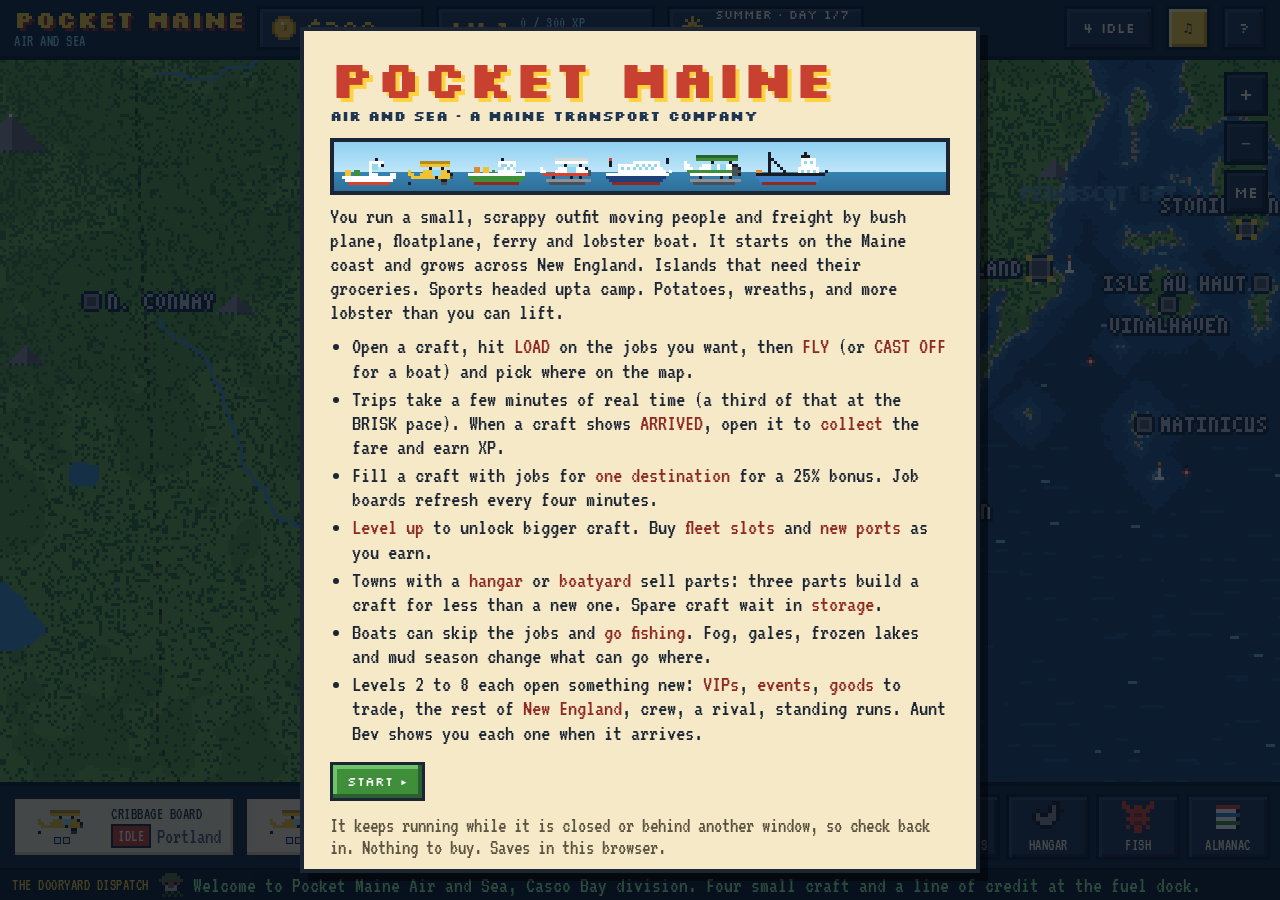
==== commit 27d37471: "Format src/ with Prettier; no change in behaviour The source was written as long dense lines, which " ====
--- a/index.html
+++ b/index.html
@@ -66,606 +66,4227 @@
 @font-face{font-family:'Silkscreen';font-style:normal;font-weight:700;font-display:swap;src:url([data-uri]) format('woff2')}
 @font-face{font-family:'VT323';font-style:normal;font-weight:400;font-display:swap;src:url([data-uri]) format('woff2')}
 
-:root{--navy:#14273d;--navy2:#1f3550;--navy3:#2b4666;--deep:#0b1726;--cream:#fff3d6;--paper:#f6e9c8;--paper2:#eadbb2;--paper3:#d9c796;--ink:#1b2533;--red:#c8402f;--redd:#8f2a22;--green:#3f8f3a;--greend:#2a5f30;--yellow:#ffd23f;--yellowd:#c99a1c;--blue:#3f7fc8;--blued:#1f3f78;--sky:#8fd8ee;--gray:#8a8f98;--orange:#f07a18}
-*{box-sizing:border-box}
-html,body{touch-action:manipulation;margin:0;height:100%;background:var(--navy);color:var(--ink);font-family:'VT323',ui-monospace,'Cascadia Mono',Consolas,Menlo,monospace;font-size:22px;line-height:1;overflow:hidden;-webkit-tap-highlight-color:transparent;user-select:none;-webkit-user-select:none}
-img,canvas{image-rendering:pixelated}
-button{font-family:inherit;font-size:inherit;color:inherit;cursor:pointer}
-b,strong{font-weight:400}
-.sk,h2,h3{font-family:'Silkscreen','VT323',monospace;text-transform:uppercase}
-#app{display:flex;flex-direction:column;height:100%;height:100dvh}
+:root {
+  --navy: #14273d;
+  --navy2: #1f3550;
+  --navy3: #2b4666;
+  --deep: #0b1726;
+  --cream: #fff3d6;
+  --paper: #f6e9c8;
+  --paper2: #eadbb2;
+  --paper3: #d9c796;
+  --ink: #1b2533;
+  --red: #c8402f;
+  --redd: #8f2a22;
+  --green: #3f8f3a;
+  --greend: #2a5f30;
+  --yellow: #ffd23f;
+  --yellowd: #c99a1c;
+  --blue: #3f7fc8;
+  --blued: #1f3f78;
+  --sky: #8fd8ee;
+  --gray: #8a8f98;
+  --orange: #f07a18;
+}
+* {
+  box-sizing: border-box;
+}
+html,
+body {
+  touch-action: manipulation;
+  margin: 0;
+  height: 100%;
+  background: var(--navy);
+  color: var(--ink);
+  font-family: 'VT323', ui-monospace, 'Cascadia Mono', Consolas, Menlo, monospace;
+  font-size: 22px;
+  line-height: 1;
+  overflow: hidden;
+  -webkit-tap-highlight-color: transparent;
+  user-select: none;
+  -webkit-user-select: none;
+}
+img,
+canvas {
+  image-rendering: pixelated;
+}
+button {
+  font-family: inherit;
+  font-size: inherit;
+  color: inherit;
+  cursor: pointer;
+}
+b,
+strong {
+  font-weight: 400;
+}
+.sk,
+h2,
+h3 {
+  font-family: 'Silkscreen', 'VT323', monospace;
+  text-transform: uppercase;
+}
+#app {
+  display: flex;
+  flex-direction: column;
+  height: 100%;
+  height: 100dvh;
+}
 /* ---------- HUD ---------- */
-#hud{display:flex;align-items:center;gap:12px;height:60px;flex:0 0 60px;padding:0 14px;background:var(--navy);border-bottom:4px solid var(--deep);color:var(--cream)}
-#logo{display:flex;flex-direction:column;line-height:1}
-#logo b{font-family:'Silkscreen',monospace;font-size:24px;color:var(--yellow);text-shadow:3px 3px 0 var(--redd);font-weight:700}
-#logo i{font-family:'VT323',monospace;font-size:16px;font-weight:400;text-transform:uppercase;letter-spacing:.5px;font-style:normal;color:var(--sky);margin-top:2px;}
-.hudbox{display:flex;align-items:center;gap:9px;background:var(--navy2);border:3px solid var(--deep);padding:4px 12px;height:44px;box-shadow:inset 3px 3px 0 var(--navy3)}
-#coinic{width:24px;height:24px}#seasonic{width:24px;height:24px}
-#money{font-family:'Silkscreen',monospace;font-size:24px;color:var(--yellow);min-width:104px}
-#money.neg{color:#ff8a7a}
-#lvl{font-family:'Silkscreen',monospace;font-size:20px;color:var(--yellow);font-weight:700;white-space:nowrap}
-#xptxt{font-family:'VT323',monospace;font-size:16px;font-weight:400;text-transform:uppercase;letter-spacing:.5px;color:var(--sky);white-space:nowrap}
-#xpbar{width:120px;height:8px;background:var(--deep);margin-top:3px}#xpbar i{display:block;height:100%;background:#6fd06a;width:0}
-#date{font-family:'Silkscreen',monospace;font-size:12px;line-height:1.25;white-space:nowrap}
-#date small{display:block;color:var(--sky);font-family:'VT323',monospace;font-size:16px;font-weight:400;text-transform:uppercase;letter-spacing:.5px}
-#daybar{width:100%;height:5px;background:var(--deep);position:relative;margin-top:2px}#daybar i{position:absolute;left:0;top:0;bottom:0;background:var(--yellow)}
-.spacer{flex:1}
-.hbtn{font-family:'Silkscreen',monospace;font-size:14px;height:44px;min-width:44px;padding:0 10px;background:var(--navy2);color:var(--cream);border:3px solid var(--deep);box-shadow:inset 3px 3px 0 var(--navy3),inset -3px -3px 0 #132337}
-.hbtn:hover{background:var(--navy3)}.hbtn.on{background:var(--yellow);color:var(--ink);box-shadow:inset 3px 3px 0 #fff3b0,inset -3px -3px 0 var(--yellowd)}
-.hbtn.big{font-size:14px;padding:0 16px}
-#landbtn.hot{background:var(--green);color:#fff;box-shadow:inset 3px 3px 0 #6fc46a,inset -3px -3px 0 var(--greend);animation:bob .7s steps(2) infinite}
-@keyframes bob{50%{transform:translateY(-3px)}}
+#hud {
+  display: flex;
+  align-items: center;
+  gap: 12px;
+  height: 60px;
+  flex: 0 0 60px;
+  padding: 0 14px;
+  background: var(--navy);
+  border-bottom: 4px solid var(--deep);
+  color: var(--cream);
+}
+#logo {
+  display: flex;
+  flex-direction: column;
+  line-height: 1;
+}
+#logo b {
+  font-family: 'Silkscreen', monospace;
+  font-size: 24px;
+  color: var(--yellow);
+  text-shadow: 3px 3px 0 var(--redd);
+  font-weight: 700;
+}
+#logo i {
+  font-family: 'VT323', monospace;
+  font-size: 16px;
+  font-weight: 400;
+  text-transform: uppercase;
+  letter-spacing: 0.5px;
+  font-style: normal;
+  color: var(--sky);
+  margin-top: 2px;
+}
+.hudbox {
+  display: flex;
+  align-items: center;
+  gap: 9px;
+  background: var(--navy2);
+  border: 3px solid var(--deep);
+  padding: 4px 12px;
+  height: 44px;
+  box-shadow: inset 3px 3px 0 var(--navy3);
+}
+#coinic {
+  width: 24px;
+  height: 24px;
+}
+#seasonic {
+  width: 24px;
+  height: 24px;
+}
+#money {
+  font-family: 'Silkscreen', monospace;
+  font-size: 24px;
+  color: var(--yellow);
+  min-width: 104px;
+}
+#money.neg {
+  color: #ff8a7a;
+}
+#lvl {
+  font-family: 'Silkscreen', monospace;
+  font-size: 20px;
+  color: var(--yellow);
+  font-weight: 700;
+  white-space: nowrap;
+}
+#xptxt {
+  font-family: 'VT323', monospace;
+  font-size: 16px;
+  font-weight: 400;
+  text-transform: uppercase;
+  letter-spacing: 0.5px;
+  color: var(--sky);
+  white-space: nowrap;
+}
+#xpbar {
+  width: 120px;
+  height: 8px;
+  background: var(--deep);
+  margin-top: 3px;
+}
+#xpbar i {
+  display: block;
+  height: 100%;
+  background: #6fd06a;
+  width: 0;
+}
+#date {
+  font-family: 'Silkscreen', monospace;
+  font-size: 12px;
+  line-height: 1.25;
+  white-space: nowrap;
+}
+#date small {
+  display: block;
+  color: var(--sky);
+  font-family: 'VT323', monospace;
+  font-size: 16px;
+  font-weight: 400;
+  text-transform: uppercase;
+  letter-spacing: 0.5px;
+}
+#daybar {
+  width: 100%;
+  height: 5px;
+  background: var(--deep);
+  position: relative;
+  margin-top: 2px;
+}
+#daybar i {
+  position: absolute;
+  left: 0;
+  top: 0;
+  bottom: 0;
+  background: var(--yellow);
+}
+.spacer {
+  flex: 1;
+}
+.hbtn {
+  font-family: 'Silkscreen', monospace;
+  font-size: 14px;
+  height: 44px;
+  min-width: 44px;
+  padding: 0 10px;
+  background: var(--navy2);
+  color: var(--cream);
+  border: 3px solid var(--deep);
+  box-shadow:
+    inset 3px 3px 0 var(--navy3),
+    inset -3px -3px 0 #132337;
+}
+.hbtn:hover {
+  background: var(--navy3);
+}
+.hbtn.on {
+  background: var(--yellow);
+  color: var(--ink);
+  box-shadow:
+    inset 3px 3px 0 #fff3b0,
+    inset -3px -3px 0 var(--yellowd);
+}
+.hbtn.big {
+  font-size: 14px;
+  padding: 0 16px;
+}
+#landbtn.hot {
+  background: var(--green);
+  color: #fff;
+  box-shadow:
+    inset 3px 3px 0 #6fc46a,
+    inset -3px -3px 0 var(--greend);
+  animation: bob 0.7s steps(2) infinite;
+}
+@keyframes bob {
+  50% {
+    transform: translateY(-3px);
+  }
+}
 /* ---------- stage + map ---------- */
-#stage{flex:1;position:relative;min-height:0}
-#mapwrap{position:absolute;inset:0;overflow:hidden;background:#0e1c2e;cursor:grab;touch-action:none}
-#mapwrap.drag{cursor:grabbing}#mapwrap.pick{cursor:pointer}
-#map{position:absolute;left:0;top:0;display:block}
-#zoom{position:absolute;right:12px;top:12px;display:flex;flex-direction:column;gap:5px;z-index:3}
-#zoom .hbtn{width:44px;font-size:16px;padding:0}
-#banner{position:absolute;left:50%;top:18%;transform:translateX(-50%);z-index:30;pointer-events:none;text-align:center;opacity:0;width:max-content;max-width:92%}
-#banner.show{animation:ban 4.2s ease-out}
-#banner b{display:block;font-family:'Silkscreen',monospace;font-size:54px;color:var(--cream);text-shadow:5px 5px 0 var(--navy),-3px -3px 0 var(--navy),3px -3px 0 var(--navy),-3px 3px 0 var(--navy)}
-#banner span{display:inline-block;margin-top:8px;background:var(--navy);color:var(--cream);padding:8px 14px;max-width:560px;border:4px solid var(--deep);font-size:24px}
-@keyframes ban{0%{opacity:0;transform:translate(-50%,10px)}8%{opacity:1;transform:translate(-50%,0)}80%{opacity:1}100%{opacity:0}}
-#toasts{position:absolute;left:50%;top:12px;transform:translateX(-50%);z-index:31;display:flex;flex-direction:column;gap:6px;align-items:center;pointer-events:none;width:max-content;max-width:90%}
-.toast{background:var(--navy);color:var(--cream);border:4px solid var(--deep);padding:8px 14px;box-shadow:4px 4px 0 rgba(0,0,0,.35);animation:tin .18s steps(3);font-size:22px}
-.toast.bad{background:var(--redd)}.toast.good{background:var(--greend)}
-@keyframes tin{from{transform:translateY(-8px);opacity:0}}
-#tip{position:fixed;z-index:60;pointer-events:none;background:var(--navy);color:var(--cream);border:3px solid var(--deep);padding:7px 10px;max-width:320px;font-size:20px;box-shadow:4px 4px 0 rgba(0,0,0,.35);display:none;white-space:pre-line}
-#tip b{color:var(--yellow)}
-#bevmap{position:absolute;left:12px;top:12px;z-index:3;max-width:min(460px,calc(100% - 80px));pointer-events:none}
-.bev{display:flex;gap:12px;align-items:center;background:#fffaf0;border:4px solid var(--ink);padding:9px 12px;box-shadow:4px 4px 0 rgba(0,0,0,.3);font-size:22px;line-height:1.05}
-.bev img{width:48px;height:48px;flex:0 0 48px;border:3px solid var(--ink);background:var(--sky)}
-.bev b{font-family:'VT323',monospace;font-size:16px;font-weight:400;text-transform:uppercase;letter-spacing:.5px;display:block;color:var(--redd);margin-bottom:3px}
-.steps{display:flex;gap:4px;margin-top:6px}.steps i{width:18px;height:7px;background:var(--paper3);border:2px solid var(--ink)}.steps i.d{background:var(--green)}.steps i.c{background:var(--yellow)}
+#stage {
+  flex: 1;
+  position: relative;
+  min-height: 0;
+}
+#mapwrap {
+  position: absolute;
+  inset: 0;
+  overflow: hidden;
+  background: #0e1c2e;
+  cursor: grab;
+  touch-action: none;
+}
+#mapwrap.drag {
+  cursor: grabbing;
+}
+#mapwrap.pick {
+  cursor: pointer;
+}
+#map {
+  position: absolute;
+  left: 0;
+  top: 0;
+  display: block;
+}
+#zoom {
+  position: absolute;
+  right: 12px;
+  top: 12px;
+  display: flex;
+  flex-direction: column;
+  gap: 5px;
+  z-index: 3;
+}
+#zoom .hbtn {
+  width: 44px;
+  font-size: 16px;
+  padding: 0;
+}
+#banner {
+  position: absolute;
+  left: 50%;
+  top: 18%;
+  transform: translateX(-50%);
+  z-index: 30;
+  pointer-events: none;
+  text-align: center;
+  opacity: 0;
+  width: max-content;
+  max-width: 92%;
+}
+#banner.show {
+  animation: ban 4.2s ease-out;
+}
+#banner b {
+  display: block;
+  font-family: 'Silkscreen', monospace;
+  font-size: 54px;
+  color: var(--cream);
+  text-shadow:
+    5px 5px 0 var(--navy),
+    -3px -3px 0 var(--navy),
+    3px -3px 0 var(--navy),
+    -3px 3px 0 var(--navy);
+}
+#banner span {
+  display: inline-block;
+  margin-top: 8px;
+  background: var(--navy);
+  color: var(--cream);
+  padding: 8px 14px;
+  max-width: 560px;
+  border: 4px solid var(--deep);
+  font-size: 24px;
+}
+@keyframes ban {
+  0% {
+    opacity: 0;
+    transform: translate(-50%, 10px);
+  }
+  8% {
+    opacity: 1;
+    transform: translate(-50%, 0);
+  }
+  80% {
+    opacity: 1;
+  }
+  100% {
+    opacity: 0;
+  }
+}
+#toasts {
+  position: absolute;
+  left: 50%;
+  top: 12px;
+  transform: translateX(-50%);
+  z-index: 31;
+  display: flex;
+  flex-direction: column;
+  gap: 6px;
+  align-items: center;
+  pointer-events: none;
+  width: max-content;
+  max-width: 90%;
+}
+.toast {
+  background: var(--navy);
+  color: var(--cream);
+  border: 4px solid var(--deep);
+  padding: 8px 14px;
+  box-shadow: 4px 4px 0 rgba(0, 0, 0, 0.35);
+  animation: tin 0.18s steps(3);
+  font-size: 22px;
+}
+.toast.bad {
+  background: var(--redd);
+}
+.toast.good {
+  background: var(--greend);
+}
+@keyframes tin {
+  from {
+    transform: translateY(-8px);
+    opacity: 0;
+  }
+}
+#tip {
+  position: fixed;
+  z-index: 60;
+  pointer-events: none;
+  background: var(--navy);
+  color: var(--cream);
+  border: 3px solid var(--deep);
+  padding: 7px 10px;
+  max-width: 320px;
+  font-size: 20px;
+  box-shadow: 4px 4px 0 rgba(0, 0, 0, 0.35);
+  display: none;
+  white-space: pre-line;
+}
+#tip b {
+  color: var(--yellow);
+}
+#bevmap {
+  position: absolute;
+  left: 12px;
+  top: 12px;
+  z-index: 3;
+  max-width: min(460px, calc(100% - 80px));
+  pointer-events: none;
+}
+.bev {
+  display: flex;
+  gap: 12px;
+  align-items: center;
+  background: #fffaf0;
+  border: 4px solid var(--ink);
+  padding: 9px 12px;
+  box-shadow: 4px 4px 0 rgba(0, 0, 0, 0.3);
+  font-size: 22px;
+  line-height: 1.05;
+}
+.bev img {
+  width: 48px;
+  height: 48px;
+  flex: 0 0 48px;
+  border: 3px solid var(--ink);
+  background: var(--sky);
+}
+.bev b {
+  font-family: 'VT323', monospace;
+  font-size: 16px;
+  font-weight: 400;
+  text-transform: uppercase;
+  letter-spacing: 0.5px;
+  display: block;
+  color: var(--redd);
+  margin-bottom: 3px;
+}
+.steps {
+  display: flex;
+  gap: 4px;
+  margin-top: 6px;
+}
+.steps i {
+  width: 18px;
+  height: 7px;
+  background: var(--paper3);
+  border: 2px solid var(--ink);
+}
+.steps i.d {
+  background: var(--green);
+}
+.steps i.c {
+  background: var(--yellow);
+}
 /* ---------- the port screen (sheet) ---------- */
-#sheetwrap{position:absolute;inset:0;z-index:10;display:none;justify-content:center;align-items:stretch;background:rgba(8,16,28,.62);padding:10px}
-#sheetwrap.show{display:flex}
-#sheet{width:1180px;max-width:100%;display:flex;flex-direction:column;background:var(--paper);border:4px solid var(--ink);box-shadow:8px 8px 0 rgba(0,0,0,.45);min-height:0;animation:rise .16s steps(4)}
-#sheet.single{width:780px}
-@keyframes rise{from{transform:translateY(18px);opacity:.3}}
-#scols{flex:1;display:flex;min-height:0}
-#sleft{flex:0 0 552px;display:flex;flex-direction:column;border-right:4px solid var(--ink);min-height:0;overflow-y:auto;background:var(--paper2);scrollbar-width:thin}
-#sheet.single #sleft{display:none}
-#lbody{padding:10px 12px 12px}
-#sright{flex:1;display:flex;flex-direction:column;min-width:0;min-height:0}
-#shead{flex:0 0 auto;display:flex;align-items:center;gap:10px;background:var(--navy);color:var(--cream);padding:8px 10px;min-height:54px}
-#shead h2{font-size:22px;margin:0;font-weight:700;color:var(--yellow);line-height:1;white-space:nowrap;overflow:hidden;text-overflow:ellipsis}
-#shead .sub2{font-size:20px;color:var(--sky);white-space:nowrap;overflow:hidden;text-overflow:ellipsis}
-#shead .grow{flex:1;min-width:0}
-#shead .reft{font-family:'VT323',monospace;font-size:16px;font-weight:400;text-transform:uppercase;letter-spacing:.5px;color:var(--sky);text-align:right;white-space:nowrap;line-height:1.4}
-#shead .reft b{display:block;font-size:16px;color:var(--cream)}
-#scenebox{flex:0 0 210px;position:relative;height:210px;background:#6fbdf0;border-bottom:4px solid var(--ink);overflow:hidden}
-#scene{display:block;width:100%;height:100%;object-fit:cover}
-#splash{position:absolute;inset:0;pointer-events:none;display:none;align-items:center;justify-content:center;flex-direction:column;text-align:center}
-#splash.show{display:flex;animation:spl 2.4s ease-out forwards}
-#splash b{font-family:'Silkscreen',monospace;font-size:56px;color:var(--yellow);font-weight:700;text-shadow:5px 5px 0 var(--navy),-3px -3px 0 var(--navy),3px -3px 0 var(--navy),-3px 3px 0 var(--navy)}
-#splash span{background:var(--navy);color:var(--cream);border:3px solid var(--deep);padding:4px 10px;margin-top:6px;font-size:22px}
-#splash i{position:absolute;top:-30px;width:32px;height:32px;background-size:32px 32px;animation:coinfall 1.5s linear forwards}
-@keyframes spl{0%{opacity:0;transform:scale(.6)}10%{opacity:1;transform:scale(1.08)}18%{transform:scale(1)}80%{opacity:1}100%{opacity:0}}
-@keyframes coinfall{to{transform:translateY(340px) rotate(40deg)}}
-#stabs{flex:0 0 auto;display:flex;gap:4px;background:var(--navy2);padding:8px 8px 0;border-bottom:0}
-.stab{font-family:'Silkscreen',monospace;font-size:14px;padding:9px 16px 8px;background:var(--navy);color:var(--sky);border:3px solid var(--deep);border-bottom:none}
-.stab.on{background:var(--paper);color:var(--ink)}.stab:hover{color:#fff}.stab.on:hover{color:var(--ink)}
-#sbody{flex:1;overflow-y:auto;overflow-x:hidden;padding:10px 12px 14px;min-height:0;scrollbar-width:thin;scrollbar-color:var(--paper3) var(--paper)}
-#sfoot{flex:0 0 auto;display:flex;align-items:center;gap:10px;padding:10px 12px;background:var(--paper2);border-top:4px solid var(--ink)}
-#sfoot:empty{display:none}
-#sfoot .grow{flex:1;min-width:0;font-size:22px;line-height:1.05}
-h3{font-size:12px;margin:14px 0 7px;color:#5a4a2a;font-weight:400;display:flex;align-items:center;gap:8px}
-h3::after{content:'';flex:1;height:3px;background:var(--paper3)}
-h3 em{font-style:normal;color:var(--ink)}
-h3:first-child{margin-top:2px}
-.sub{color:#5a5340;font-size:21px;line-height:1.05}.sub b{color:var(--ink)}
-.row{display:flex;align-items:center;gap:10px}.between{justify-content:space-between}.wrap{flex-wrap:wrap}
-.pips{display:inline-flex;gap:3px;vertical-align:middle}
-.pip{width:11px;height:11px;border:2px solid var(--ink);display:inline-block}.pip.s2{background:#9aa3ad}.pip.s1{background:#c89a5a}.pip.sea{background:#4f9be0}.pip.lake{background:#8fe0f0}
-#shead .pip{border-color:var(--deep)}
-.tag{display:inline-block;font-family:'VT323',monospace;font-size:16px;font-weight:400;text-transform:uppercase;letter-spacing:.5px;padding:3px 7px;border:2px solid var(--ink);background:var(--paper2);white-space:nowrap;color:var(--ink)}
-.tag.red{background:var(--red);color:#fff}.tag.green{background:var(--green);color:#fff}.tag.blue{background:var(--blue);color:#fff}.tag.yel{background:var(--yellow)}.tag.org{background:var(--orange);color:#fff}
-.btn{font-family:'Silkscreen',monospace;font-size:13px;padding:10px 14px;background:var(--yellow);border:3px solid var(--ink);box-shadow:inset -3px -3px 0 var(--yellowd),inset 3px 3px 0 #fff3b0;white-space:nowrap;color:var(--ink);line-height:1}
-.btn:hover{filter:brightness(1.07)}.btn:active{transform:translate(2px,2px);box-shadow:inset 3px 3px 0 var(--yellowd)}
-.btn.sm{font-size:12px;padding:7px 9px}
-.btn.big{font-size:22px;padding:13px 26px;border-width:4px;font-weight:700}
-.btn.go{background:var(--green);color:#fff;box-shadow:inset -4px -4px 0 var(--greend),inset 4px 4px 0 #6fc46a}
-.btn.red{background:var(--red);color:#fff;box-shadow:inset -3px -3px 0 var(--redd),inset 3px 3px 0 #e8705f}
-.btn.blue{background:var(--blue);color:#fff;box-shadow:inset -3px -3px 0 var(--blued),inset 3px 3px 0 #7fb0e8}
-.btn.plain{background:var(--paper);box-shadow:inset -3px -3px 0 var(--paper3),inset 3px 3px 0 #fffaf0}
-.btn.dark{background:var(--navy2);color:var(--cream);border-color:var(--deep);box-shadow:inset -3px -3px 0 #132337,inset 3px 3px 0 var(--navy3)}
-.btn[disabled]{background:#cfc5a8;color:#8a8168;box-shadow:inset -3px -3px 0 #b8ad8c;cursor:not-allowed;filter:none}
-.card{background:#fffaf0;border:3px solid var(--ink);box-shadow:4px 4px 0 var(--paper3);padding:10px 12px;margin:10px 0}
-.bar{height:12px;background:var(--paper3);border:3px solid var(--ink);position:relative}.bar i{position:absolute;left:0;top:0;bottom:0;background:var(--green)}.bar.blue i{background:var(--blue)}
-.bar.tall{height:22px}
+#sheetwrap {
+  position: absolute;
+  inset: 0;
+  z-index: 10;
+  display: none;
+  justify-content: center;
+  align-items: stretch;
+  background: rgba(8, 16, 28, 0.62);
+  padding: 10px;
+}
+#sheetwrap.show {
+  display: flex;
+}
+#sheet {
+  width: 1180px;
+  max-width: 100%;
+  display: flex;
+  flex-direction: column;
+  background: var(--paper);
+  border: 4px solid var(--ink);
+  box-shadow: 8px 8px 0 rgba(0, 0, 0, 0.45);
+  min-height: 0;
+  animation: rise 0.16s steps(4);
+}
+#sheet.single {
+  width: 780px;
+}
+@keyframes rise {
+  from {
+    transform: translateY(18px);
+    opacity: 0.3;
+  }
+}
+#scols {
+  flex: 1;
+  display: flex;
+  min-height: 0;
+}
+#sleft {
+  flex: 0 0 552px;
+  display: flex;
+  flex-direction: column;
+  border-right: 4px solid var(--ink);
+  min-height: 0;
+  overflow-y: auto;
+  background: var(--paper2);
+  scrollbar-width: thin;
+}
+#sheet.single #sleft {
+  display: none;
+}
+#lbody {
+  padding: 10px 12px 12px;
+}
+#sright {
+  flex: 1;
+  display: flex;
+  flex-direction: column;
+  min-width: 0;
+  min-height: 0;
+}
+#shead {
+  flex: 0 0 auto;
+  display: flex;
+  align-items: center;
+  gap: 10px;
+  background: var(--navy);
+  color: var(--cream);
+  padding: 8px 10px;
+  min-height: 54px;
+}
+#shead h2 {
+  font-size: 22px;
+  margin: 0;
+  font-weight: 700;
+  color: var(--yellow);
+  line-height: 1;
+  white-space: nowrap;
+  overflow: hidden;
+  text-overflow: ellipsis;
+}
+#shead .sub2 {
+  font-size: 20px;
+  color: var(--sky);
+  white-space: nowrap;
+  overflow: hidden;
+  text-overflow: ellipsis;
+}
+#shead .grow {
+  flex: 1;
+  min-width: 0;
+}
+#shead .reft {
+  font-family: 'VT323', monospace;
+  font-size: 16px;
+  font-weight: 400;
+  text-transform: uppercase;
+  letter-spacing: 0.5px;
+  color: var(--sky);
+  text-align: right;
+  white-space: nowrap;
+  line-height: 1.4;
+}
+#shead .reft b {
+  display: block;
+  font-size: 16px;
+  color: var(--cream);
+}
+#scenebox {
+  flex: 0 0 210px;
+  position: relative;
+  height: 210px;
+  background: #6fbdf0;
+  border-bottom: 4px solid var(--ink);
+  overflow: hidden;
+}
+#scene {
+  display: block;
+  width: 100%;
+  height: 100%;
+  object-fit: cover;
+}
+#splash {
+  position: absolute;
+  inset: 0;
+  pointer-events: none;
+  display: none;
+  align-items: center;
+  justify-content: center;
+  flex-direction: column;
+  text-align: center;
+}
+#splash.show {
+  display: flex;
+  animation: spl 2.4s ease-out forwards;
+}
+#splash b {
+  font-family: 'Silkscreen', monospace;
+  font-size: 56px;
+  color: var(--yellow);
+  font-weight: 700;
+  text-shadow:
+    5px 5px 0 var(--navy),
+    -3px -3px 0 var(--navy),
+    3px -3px 0 var(--navy),
+    -3px 3px 0 var(--navy);
+}
+#splash span {
+  background: var(--navy);
+  color: var(--cream);
+  border: 3px solid var(--deep);
+  padding: 4px 10px;
+  margin-top: 6px;
+  font-size: 22px;
+}
+#splash i {
+  position: absolute;
+  top: -30px;
+  width: 32px;
+  height: 32px;
+  background-size: 32px 32px;
+  animation: coinfall 1.5s linear forwards;
+}
+@keyframes spl {
+  0% {
+    opacity: 0;
+    transform: scale(0.6);
+  }
+  10% {
+    opacity: 1;
+    transform: scale(1.08);
+  }
+  18% {
+    transform: scale(1);
+  }
+  80% {
+    opacity: 1;
+  }
+  100% {
+    opacity: 0;
+  }
+}
+@keyframes coinfall {
+  to {
+    transform: translateY(340px) rotate(40deg);
+  }
+}
+#stabs {
+  flex: 0 0 auto;
+  display: flex;
+  gap: 4px;
+  background: var(--navy2);
+  padding: 8px 8px 0;
+  border-bottom: 0;
+}
+.stab {
+  font-family: 'Silkscreen', monospace;
+  font-size: 14px;
+  padding: 9px 16px 8px;
+  background: var(--navy);
+  color: var(--sky);
+  border: 3px solid var(--deep);
+  border-bottom: none;
+}
+.stab.on {
+  background: var(--paper);
+  color: var(--ink);
+}
+.stab:hover {
+  color: #fff;
+}
+.stab.on:hover {
+  color: var(--ink);
+}
+#sbody {
+  flex: 1;
+  overflow-y: auto;
+  overflow-x: hidden;
+  padding: 10px 12px 14px;
+  min-height: 0;
+  scrollbar-width: thin;
+  scrollbar-color: var(--paper3) var(--paper);
+}
+#sfoot {
+  flex: 0 0 auto;
+  display: flex;
+  align-items: center;
+  gap: 10px;
+  padding: 10px 12px;
+  background: var(--paper2);
+  border-top: 4px solid var(--ink);
+}
+#sfoot:empty {
+  display: none;
+}
+#sfoot .grow {
+  flex: 1;
+  min-width: 0;
+  font-size: 22px;
+  line-height: 1.05;
+}
+h3 {
+  font-size: 12px;
+  margin: 14px 0 7px;
+  color: #5a4a2a;
+  font-weight: 400;
+  display: flex;
+  align-items: center;
+  gap: 8px;
+}
+h3::after {
+  content: '';
+  flex: 1;
+  height: 3px;
+  background: var(--paper3);
+}
+h3 em {
+  font-style: normal;
+  color: var(--ink);
+}
+h3:first-child {
+  margin-top: 2px;
+}
+.sub {
+  color: #5a5340;
+  font-size: 21px;
+  line-height: 1.05;
+}
+.sub b {
+  color: var(--ink);
+}
+.row {
+  display: flex;
+  align-items: center;
+  gap: 10px;
+}
+.between {
+  justify-content: space-between;
+}
+.wrap {
+  flex-wrap: wrap;
+}
+.pips {
+  display: inline-flex;
+  gap: 3px;
+  vertical-align: middle;
+}
+.pip {
+  width: 11px;
+  height: 11px;
+  border: 2px solid var(--ink);
+  display: inline-block;
+}
+.pip.s2 {
+  background: #9aa3ad;
+}
+.pip.s1 {
+  background: #c89a5a;
+}
+.pip.sea {
+  background: #4f9be0;
+}
+.pip.lake {
+  background: #8fe0f0;
+}
+#shead .pip {
+  border-color: var(--deep);
+}
+.tag {
+  display: inline-block;
+  font-family: 'VT323', monospace;
+  font-size: 16px;
+  font-weight: 400;
+  text-transform: uppercase;
+  letter-spacing: 0.5px;
+  padding: 3px 7px;
+  border: 2px solid var(--ink);
+  background: var(--paper2);
+  white-space: nowrap;
+  color: var(--ink);
+}
+.tag.red {
+  background: var(--red);
+  color: #fff;
+}
+.tag.green {
+  background: var(--green);
+  color: #fff;
+}
+.tag.blue {
+  background: var(--blue);
+  color: #fff;
+}
+.tag.yel {
+  background: var(--yellow);
+}
+.tag.org {
+  background: var(--orange);
+  color: #fff;
+}
+.btn {
+  font-family: 'Silkscreen', monospace;
+  font-size: 13px;
+  padding: 10px 14px;
+  background: var(--yellow);
+  border: 3px solid var(--ink);
+  box-shadow:
+    inset -3px -3px 0 var(--yellowd),
+    inset 3px 3px 0 #fff3b0;
+  white-space: nowrap;
+  color: var(--ink);
+  line-height: 1;
+}
+.btn:hover {
+  filter: brightness(1.07);
+}
+.btn:active {
+  transform: translate(2px, 2px);
+  box-shadow: inset 3px 3px 0 var(--yellowd);
+}
+.btn.sm {
+  font-size: 12px;
+  padding: 7px 9px;
+}
+.btn.big {
+  font-size: 22px;
+  padding: 13px 26px;
+  border-width: 4px;
+  font-weight: 700;
+}
+.btn.go {
+  background: var(--green);
+  color: #fff;
+  box-shadow:
+    inset -4px -4px 0 var(--greend),
+    inset 4px 4px 0 #6fc46a;
+}
+.btn.red {
+  background: var(--red);
+  color: #fff;
+  box-shadow:
+    inset -3px -3px 0 var(--redd),
+    inset 3px 3px 0 #e8705f;
+}
+.btn.blue {
+  background: var(--blue);
+  color: #fff;
+  box-shadow:
+    inset -3px -3px 0 var(--blued),
+    inset 3px 3px 0 #7fb0e8;
+}
+.btn.plain {
+  background: var(--paper);
+  box-shadow:
+    inset -3px -3px 0 var(--paper3),
+    inset 3px 3px 0 #fffaf0;
+}
+.btn.dark {
+  background: var(--navy2);
+  color: var(--cream);
+  border-color: var(--deep);
+  box-shadow:
+    inset -3px -3px 0 #132337,
+    inset 3px 3px 0 var(--navy3);
+}
+.btn[disabled] {
+  background: #cfc5a8;
+  color: #8a8168;
+  box-shadow: inset -3px -3px 0 #b8ad8c;
+  cursor: not-allowed;
+  filter: none;
+}
+.card {
+  background: #fffaf0;
+  border: 3px solid var(--ink);
+  box-shadow: 4px 4px 0 var(--paper3);
+  padding: 10px 12px;
+  margin: 10px 0;
+}
+.bar {
+  height: 12px;
+  background: var(--paper3);
+  border: 3px solid var(--ink);
+  position: relative;
+}
+.bar i {
+  position: absolute;
+  left: 0;
+  top: 0;
+  bottom: 0;
+  background: var(--green);
+}
+.bar.blue i {
+  background: var(--blue);
+}
+.bar.tall {
+  height: 22px;
+}
 /* craft at this port */
-.craftbar{display:flex;gap:8px;overflow-x:auto;padding-bottom:4px;margin-bottom:8px;scrollbar-width:thin}
-.cchip{flex:0 0 auto;display:flex;align-items:center;gap:8px;padding:5px 10px 5px 8px;background:#fffaf0;border:3px solid var(--ink);box-shadow:inset -3px -3px 0 var(--paper3);min-height:46px}
-.cchip img{width:auto;height:auto;max-width:60px}
-.cchip b{font-family:'VT323',monospace;font-size:16px;font-weight:400;text-transform:uppercase;letter-spacing:.5px;display:block}.cchip span{font-size:19px;color:#5a5340;display:block}
-.cchip.on{background:var(--yellow);box-shadow:inset -3px -3px 0 var(--yellowd)}
-.cchip:hover{filter:brightness(1.05)}
+.craftbar {
+  display: flex;
+  gap: 8px;
+  overflow-x: auto;
+  padding-bottom: 4px;
+  margin-bottom: 8px;
+  scrollbar-width: thin;
+}
+.cchip {
+  flex: 0 0 auto;
+  display: flex;
+  align-items: center;
+  gap: 8px;
+  padding: 5px 10px 5px 8px;
+  background: #fffaf0;
+  border: 3px solid var(--ink);
+  box-shadow: inset -3px -3px 0 var(--paper3);
+  min-height: 46px;
+}
+.cchip img {
+  width: auto;
+  height: auto;
+  max-width: 60px;
+}
+.cchip b {
+  font-family: 'VT323', monospace;
+  font-size: 16px;
+  font-weight: 400;
+  text-transform: uppercase;
+  letter-spacing: 0.5px;
+  display: block;
+}
+.cchip span {
+  font-size: 19px;
+  color: #5a5340;
+  display: block;
+}
+.cchip.on {
+  background: var(--yellow);
+  box-shadow: inset -3px -3px 0 var(--yellowd);
+}
+.cchip:hover {
+  filter: brightness(1.05);
+}
 /* the hold */
-.holdbar{background:var(--navy2);border:3px solid var(--ink);padding:9px 10px;color:var(--cream);box-shadow:4px 4px 0 var(--paper3)}
-.holdbar .hh{display:flex;align-items:center;gap:10px;margin-bottom:8px}
-.holdbar .hh>div{flex:1;min-width:0}.holdbar .hh b{font-family:'Silkscreen',monospace;font-size:15px;color:var(--yellow);display:block;white-space:nowrap;overflow:hidden;text-overflow:ellipsis}.holdbar .hh span{font-size:20px;color:var(--sky);display:block;margin-top:2px}
-.holdbar .bn{font-size:21px;margin-top:7px;color:var(--sky)}.holdbar .bn.on{color:#7dff8a}
-.slots{display:flex;flex-wrap:wrap;gap:6px}
-.slot{width:54px;height:62px;border:3px solid var(--deep);background:#2f4c70;padding:0;position:relative;display:flex;flex-direction:column;align-items:center;color:var(--ink)}
-.slot img{width:40px;height:40px;margin-top:3px}
-.slot.empty img{opacity:.35}.slot.empty{cursor:default}.slot.c.empty{border-style:dashed}
-.slot.full{background:#fffaf0}
-button.slot.full:hover{background:#ffd9cf}
-.slot span{font-family:'VT323',monospace;font-size:16px;font-weight:400;text-transform:uppercase;letter-spacing:.5px;line-height:1;position:absolute;bottom:3px;left:0;right:0;text-align:center}
-.slot.bonus{outline:3px solid #6fd06a;outline-offset:-6px}
+.holdbar {
+  background: var(--navy2);
+  border: 3px solid var(--ink);
+  padding: 9px 10px;
+  color: var(--cream);
+  box-shadow: 4px 4px 0 var(--paper3);
+}
+.holdbar .hh {
+  display: flex;
+  align-items: center;
+  gap: 10px;
+  margin-bottom: 8px;
+}
+.holdbar .hh > div {
+  flex: 1;
+  min-width: 0;
+}
+.holdbar .hh b {
+  font-family: 'Silkscreen', monospace;
+  font-size: 15px;
+  color: var(--yellow);
+  display: block;
+  white-space: nowrap;
+  overflow: hidden;
+  text-overflow: ellipsis;
+}
+.holdbar .hh span {
+  font-size: 20px;
+  color: var(--sky);
+  display: block;
+  margin-top: 2px;
+}
+.holdbar .bn {
+  font-size: 21px;
+  margin-top: 7px;
+  color: var(--sky);
+}
+.holdbar .bn.on {
+  color: #7dff8a;
+}
+.slots {
+  display: flex;
+  flex-wrap: wrap;
+  gap: 6px;
+}
+.slot {
+  width: 54px;
+  height: 62px;
+  border: 3px solid var(--deep);
+  background: #2f4c70;
+  padding: 0;
+  position: relative;
+  display: flex;
+  flex-direction: column;
+  align-items: center;
+  color: var(--ink);
+}
+.slot img {
+  width: 40px;
+  height: 40px;
+  margin-top: 3px;
+}
+.slot.empty img {
+  opacity: 0.35;
+}
+.slot.empty {
+  cursor: default;
+}
+.slot.c.empty {
+  border-style: dashed;
+}
+.slot.full {
+  background: #fffaf0;
+}
+button.slot.full:hover {
+  background: #ffd9cf;
+}
+.slot span {
+  font-family: 'VT323', monospace;
+  font-size: 16px;
+  font-weight: 400;
+  text-transform: uppercase;
+  letter-spacing: 0.5px;
+  line-height: 1;
+  position: absolute;
+  bottom: 3px;
+  left: 0;
+  right: 0;
+  text-align: center;
+}
+.slot.bonus {
+  outline: 3px solid #6fd06a;
+  outline-offset: -6px;
+}
 /* destination filter chips */
-.filters{display:flex;flex-wrap:wrap;gap:6px;align-items:center;margin:12px 0 8px}
-.fchip{font-family:'VT323',monospace;font-size:16px;font-weight:400;text-transform:uppercase;letter-spacing:.5px;padding:7px 9px;border:3px solid var(--ink);background:#fffaf0;display:flex;align-items:center;gap:6px;white-space:nowrap}
-.fchip:hover{background:#fff}.fchip.on{background:var(--yellow)}
-.fchip.no{color:#8a8168;background:var(--paper2)}.fchip i{font-style:normal;background:var(--ink);color:#fff;padding:1px 5px;font-family:'VT323',monospace;font-size:16px;font-weight:400;text-transform:uppercase;letter-spacing:.5px}
-.fchip.ok::before{content:'';width:9px;height:9px;background:var(--green);border:2px solid var(--ink)}
-.fchip.no::before{content:'';width:9px;height:9px;background:var(--red);border:2px solid var(--ink)}
-.filters .right{margin-left:auto}
+.filters {
+  display: flex;
+  flex-wrap: wrap;
+  gap: 6px;
+  align-items: center;
+  margin: 12px 0 8px;
+}
+.fchip {
+  font-family: 'VT323', monospace;
+  font-size: 16px;
+  font-weight: 400;
+  text-transform: uppercase;
+  letter-spacing: 0.5px;
+  padding: 7px 9px;
+  border: 3px solid var(--ink);
+  background: #fffaf0;
+  display: flex;
+  align-items: center;
+  gap: 6px;
+  white-space: nowrap;
+}
+.fchip:hover {
+  background: #fff;
+}
+.fchip.on {
+  background: var(--yellow);
+}
+.fchip.no {
+  color: #8a8168;
+  background: var(--paper2);
+}
+.fchip i {
+  font-style: normal;
+  background: var(--ink);
+  color: #fff;
+  padding: 1px 5px;
+  font-family: 'VT323', monospace;
+  font-size: 16px;
+  font-weight: 400;
+  text-transform: uppercase;
+  letter-spacing: 0.5px;
+}
+.fchip.ok::before {
+  content: '';
+  width: 9px;
+  height: 9px;
+  background: var(--green);
+  border: 2px solid var(--ink);
+}
+.fchip.no::before {
+  content: '';
+  width: 9px;
+  height: 9px;
+  background: var(--red);
+  border: 2px solid var(--ink);
+}
+.filters .right {
+  margin-left: auto;
+}
 /* job rows */
-.rows{display:flex;flex-direction:column;gap:6px}
-.jrow{display:flex;align-items:center;gap:12px;background:#fffaf0;border:3px solid var(--ink);padding:6px 8px 6px 8px;box-shadow:3px 3px 0 var(--paper3);min-height:60px}
-.jrow.c{background:#f7efda}
-.jrow.aboard{background:#dbe9f7}
-.jrow.k{background:#ffe9a8}
-.jrow.no .jic,.jrow.no .jtx{opacity:.55}
-.jic{width:40px;height:40px;flex:0 0 40px}
-.jtx{flex:1;min-width:0}
-.jtx b{display:block;font-size:24px;line-height:1;white-space:nowrap;overflow:hidden;text-overflow:ellipsis}
-.jtx>span{display:flex;align-items:center;gap:6px;font-size:20px;color:#5a5340;margin-top:3px;white-space:nowrap;overflow:hidden}
-.jtx em{font-style:normal;font-family:'VT323',monospace;font-size:16px;font-weight:400;text-transform:uppercase;letter-spacing:.5px;color:var(--ink);background:var(--paper2);border:2px solid var(--ink);padding:2px 5px}
-.jtx em.ok{background:#cfeec2}.jtx em.no{background:#f3c9c0}
-.jtx .why{color:var(--red)}
-.jpay{font-family:'Silkscreen',monospace;font-size:18px;color:var(--greend);white-space:nowrap;text-align:right;min-width:64px}
-.jpay small{display:block;font-family:'VT323',monospace;font-size:16px;font-weight:400;text-transform:uppercase;letter-spacing:.5px;color:#5a5340}
-.jrow .btn{min-width:84px;text-align:center}
-.jrow .btn.load{background:var(--green);color:#fff;box-shadow:inset -3px -3px 0 var(--greend),inset 3px 3px 0 #6fc46a}
-.jrow .btn.load[disabled]{background:#cfc5a8;color:#8a8168;box-shadow:inset -3px -3px 0 #b8ad8c}
-.jcount{font-family:'Silkscreen',monospace;font-size:12px;background:var(--ink);color:#fff;padding:2px 6px}
+.rows {
+  display: flex;
+  flex-direction: column;
+  gap: 6px;
+}
+.jrow {
+  display: flex;
+  align-items: center;
+  gap: 12px;
+  background: #fffaf0;
+  border: 3px solid var(--ink);
+  padding: 6px 8px 6px 8px;
+  box-shadow: 3px 3px 0 var(--paper3);
+  min-height: 60px;
+}
+.jrow.c {
+  background: #f7efda;
+}
+.jrow.aboard {
+  background: #dbe9f7;
+}
+.jrow.k {
+  background: #ffe9a8;
+}
+.jrow.no .jic,
+.jrow.no .jtx {
+  opacity: 0.55;
+}
+.jic {
+  width: 40px;
+  height: 40px;
+  flex: 0 0 40px;
+}
+.jtx {
+  flex: 1;
+  min-width: 0;
+}
+.jtx b {
+  display: block;
+  font-size: 24px;
+  line-height: 1;
+  white-space: nowrap;
+  overflow: hidden;
+  text-overflow: ellipsis;
+}
+.jtx > span {
+  display: flex;
+  align-items: center;
+  gap: 6px;
+  font-size: 20px;
+  color: #5a5340;
+  margin-top: 3px;
+  white-space: nowrap;
+  overflow: hidden;
+}
+.jtx em {
+  font-style: normal;
+  font-family: 'VT323', monospace;
+  font-size: 16px;
+  font-weight: 400;
+  text-transform: uppercase;
+  letter-spacing: 0.5px;
+  color: var(--ink);
+  background: var(--paper2);
+  border: 2px solid var(--ink);
+  padding: 2px 5px;
+}
+.jtx em.ok {
+  background: #cfeec2;
+}
+.jtx em.no {
+  background: #f3c9c0;
+}
+.jtx .why {
+  color: var(--red);
+}
+.jpay {
+  font-family: 'Silkscreen', monospace;
+  font-size: 18px;
+  color: var(--greend);
+  white-space: nowrap;
+  text-align: right;
+  min-width: 64px;
+}
+.jpay small {
+  display: block;
+  font-family: 'VT323', monospace;
+  font-size: 16px;
+  font-weight: 400;
+  text-transform: uppercase;
+  letter-spacing: 0.5px;
+  color: #5a5340;
+}
+.jrow .btn {
+  min-width: 84px;
+  text-align: center;
+}
+.jrow .btn.load {
+  background: var(--green);
+  color: #fff;
+  box-shadow:
+    inset -3px -3px 0 var(--greend),
+    inset 3px 3px 0 #6fc46a;
+}
+.jrow .btn.load[disabled] {
+  background: #cfc5a8;
+  color: #8a8168;
+  box-shadow: inset -3px -3px 0 #b8ad8c;
+}
+.jcount {
+  font-family: 'Silkscreen', monospace;
+  font-size: 12px;
+  background: var(--ink);
+  color: #fff;
+  padding: 2px 6px;
+}
 /* lists used on info tabs and menus */
-.lst{display:flex;flex-direction:column;gap:7px}
-.item{display:flex;align-items:center;gap:12px;background:#fffaf0;border:3px solid var(--ink);padding:8px 10px;box-shadow:3px 3px 0 var(--paper3);text-align:left}
-.item.dim{opacity:.55}
-.item .ic{width:40px;height:40px;flex:0 0 40px}.item .sp{flex:0 0 96px;display:flex;justify-content:center}.item .sp img{height:auto;width:auto;max-width:96px}
-.item .tx{flex:1;min-width:0}.item .tx b{font-family:'Silkscreen',monospace;font-size:13px;display:block}
-.item .tx small{font-size:20px;color:#5a5340;display:block;line-height:1.05;margin-top:2px}
-.kv{display:grid;grid-template-columns:auto 1fr;gap:4px 14px;font-size:21px}.kv b{color:#7a5a20}
-table.mk{width:100%;border-collapse:collapse;font-size:22px}table.mk th{font-family:'VT323',monospace;font-size:16px;font-weight:400;text-transform:uppercase;letter-spacing:.5px;text-align:right;padding:5px 4px;border-bottom:3px solid var(--ink)}table.mk th:first-child,table.mk td:first-child{text-align:left}
-table.mk td{padding:6px 4px;text-align:right;border-bottom:2px solid var(--paper3)}table.mk td.best{background:#bfe8a8}table.mk td.na{color:#b0a685}table.mk th img{width:24px;height:24px;display:block;margin:0 0 3px auto}
-.news{font-size:21px;padding:6px 0;border-bottom:2px solid var(--paper3);line-height:1.05}.news small{color:#8a7a50;font-family:'VT323',monospace;font-size:16px;font-weight:400;text-transform:uppercase;letter-spacing:.5px;margin-right:8px}
-.news.good{color:var(--greend)}.news.bad{color:var(--redd)}.news.wx{color:var(--blued)}
-.dest{font-family:'VT323',monospace;font-size:16px;font-weight:400;text-transform:uppercase;letter-spacing:.5px;padding:3px 6px;border:2px solid var(--ink);background:var(--navy2);color:var(--cream);white-space:nowrap}
-button.dest:hover{background:var(--blue)}
-.pad h2{font-size:20px;margin:0 0 6px}
-.income{background:#d6f0c8;border:3px solid var(--ink);box-shadow:4px 4px 0 var(--paper3);padding:8px 12px;margin:0 0 10px;display:flex;align-items:center;gap:12px}
-.income img{width:32px;height:32px}.income b{font-family:'Silkscreen',monospace;font-size:16px;color:var(--greend);display:block}
-.eta{font-family:'Silkscreen',monospace;font-size:44px;font-weight:700;color:var(--navy);line-height:1}
-details summary{cursor:pointer;list-style:none}details summary::-webkit-details-marker{display:none}
+.lst {
+  display: flex;
+  flex-direction: column;
+  gap: 7px;
+}
+.item {
+  display: flex;
+  align-items: center;
+  gap: 12px;
+  background: #fffaf0;
+  border: 3px solid var(--ink);
+  padding: 8px 10px;
+  box-shadow: 3px 3px 0 var(--paper3);
+  text-align: left;
+}
+.item.dim {
+  opacity: 0.55;
+}
+.item .ic {
+  width: 40px;
+  height: 40px;
+  flex: 0 0 40px;
+}
+.item .sp {
+  flex: 0 0 96px;
+  display: flex;
+  justify-content: center;
+}
+.item .sp img {
+  height: auto;
+  width: auto;
+  max-width: 96px;
+}
+.item .tx {
+  flex: 1;
+  min-width: 0;
+}
+.item .tx b {
+  font-family: 'Silkscreen', monospace;
+  font-size: 13px;
+  display: block;
+}
+.item .tx small {
+  font-size: 20px;
+  color: #5a5340;
+  display: block;
+  line-height: 1.05;
+  margin-top: 2px;
+}
+.kv {
+  display: grid;
+  grid-template-columns: auto 1fr;
+  gap: 4px 14px;
+  font-size: 21px;
+}
+.kv b {
+  color: #7a5a20;
+}
+table.mk {
+  width: 100%;
+  border-collapse: collapse;
+  font-size: 22px;
+}
+table.mk th {
+  font-family: 'VT323', monospace;
+  font-size: 16px;
+  font-weight: 400;
+  text-transform: uppercase;
+  letter-spacing: 0.5px;
+  text-align: right;
+  padding: 5px 4px;
+  border-bottom: 3px solid var(--ink);
+}
+table.mk th:first-child,
+table.mk td:first-child {
+  text-align: left;
+}
+table.mk td {
+  padding: 6px 4px;
+  text-align: right;
+  border-bottom: 2px solid var(--paper3);
+}
+table.mk td.best {
+  background: #bfe8a8;
+}
+table.mk td.na {
+  color: #b0a685;
+}
+table.mk th img {
+  width: 24px;
+  height: 24px;
+  display: block;
+  margin: 0 0 3px auto;
+}
+.news {
+  font-size: 21px;
+  padding: 6px 0;
+  border-bottom: 2px solid var(--paper3);
+  line-height: 1.05;
+}
+.news small {
+  color: #8a7a50;
+  font-family: 'VT323', monospace;
+  font-size: 16px;
+  font-weight: 400;
+  text-transform: uppercase;
+  letter-spacing: 0.5px;
+  margin-right: 8px;
+}
+.news.good {
+  color: var(--greend);
+}
+.news.bad {
+  color: var(--redd);
+}
+.news.wx {
+  color: var(--blued);
+}
+.dest {
+  font-family: 'VT323', monospace;
+  font-size: 16px;
+  font-weight: 400;
+  text-transform: uppercase;
+  letter-spacing: 0.5px;
+  padding: 3px 6px;
+  border: 2px solid var(--ink);
+  background: var(--navy2);
+  color: var(--cream);
+  white-space: nowrap;
+}
+button.dest:hover {
+  background: var(--blue);
+}
+.pad h2 {
+  font-size: 20px;
+  margin: 0 0 6px;
+}
+.income {
+  background: #d6f0c8;
+  border: 3px solid var(--ink);
+  box-shadow: 4px 4px 0 var(--paper3);
+  padding: 8px 12px;
+  margin: 0 0 10px;
+  display: flex;
+  align-items: center;
+  gap: 12px;
+}
+.income img {
+  width: 32px;
+  height: 32px;
+}
+.income b {
+  font-family: 'Silkscreen', monospace;
+  font-size: 16px;
+  color: var(--greend);
+  display: block;
+}
+.eta {
+  font-family: 'Silkscreen', monospace;
+  font-size: 44px;
+  font-weight: 700;
+  color: var(--navy);
+  line-height: 1;
+}
+details summary {
+  cursor: pointer;
+  list-style: none;
+}
+details summary::-webkit-details-marker {
+  display: none;
+}
 /* ---------- dock: fleet, route bar, menu ---------- */
-#dock{flex:0 0 auto;display:flex;align-items:stretch;gap:10px;background:var(--navy);border-top:4px solid var(--deep);padding:8px 10px;min-height:86px}
-#fleet{flex:1;display:flex;gap:8px;overflow-x:auto;min-width:0;padding:8px 2px 2px;scrollbar-width:thin;scrollbar-color:var(--navy3) transparent}
-.fc{flex:0 0 auto;display:flex;align-items:center;gap:10px;min-width:178px;height:62px;padding:4px 12px 4px 8px;background:var(--paper);border:3px solid var(--ink);box-shadow:inset -3px -3px 0 var(--paper3);text-align:left;position:relative}
-.fc:hover{background:#fff8e4}.fc.sel{background:var(--yellow);box-shadow:inset -3px -3px 0 var(--yellowd)}
-.fc .spr{width:78px;height:36px;display:flex;align-items:center;justify-content:center;flex:0 0 78px}.fc .spr img{max-width:78px;max-height:36px;width:auto;height:auto}
-.fc .col{display:flex;flex-direction:column;gap:2px;min-width:0}
-.fc .nm{font-family:'VT323',monospace;font-size:16px;font-weight:400;text-transform:uppercase;letter-spacing:.5px;white-space:nowrap;max-width:128px;overflow:hidden;text-overflow:ellipsis}
-.fc .stt{font-size:21px;line-height:1;white-space:nowrap;color:#4a5566;max-width:128px;overflow:hidden;text-overflow:ellipsis}
-.fc .pb{display:block;height:6px;background:var(--paper3);width:112px}.fc .pb i{display:block;height:100%;background:var(--blue);width:0}
-.fc.idle::after,.fc.landed::after{position:absolute;right:-4px;top:-10px;color:#fff;font-family:'VT323',monospace;font-size:16px;font-weight:400;text-transform:uppercase;letter-spacing:.5px;padding:2px 5px;border:2px solid var(--ink);animation:bob .8s steps(2) infinite}
-.fc.idle::after{content:'IDLE';background:var(--red)}
-.fc.landed::after{content:'LANDED';background:var(--green)}
-.fc.landed{background:#d6f0c8;box-shadow:inset -3px -3px 0 #9fd08a}.fc.landed .stt{color:var(--greend)}
-.fc.hold .stt{color:#c05a10}.fc.fishg .pb i{background:var(--green)}
-.fc.fslot{min-width:130px;justify-content:center;background:rgba(246,233,200,.18);border:3px dashed #6f86a0;box-shadow:none;color:var(--cream);text-align:center}
-.fc.fslot .col{align-items:center}.fc.fslot .nm{color:var(--sky)}.fc.fslot .stt{color:var(--cream)}
-.fc.fslot.buy{background:var(--yellow);border:3px solid var(--ink);box-shadow:inset -3px -3px 0 var(--yellowd)}.fc.fslot.buy .nm,.fc.fslot.buy .stt{color:var(--ink)}
-.fc.fslot.buy[disabled]{background:#3a4c62;border-color:var(--deep);box-shadow:none;cursor:not-allowed}.fc.fslot.buy[disabled] .nm,.fc.fslot.buy[disabled] .stt{color:#9fb2c6}
-#menu{flex:0 0 auto;display:flex;gap:6px;align-items:stretch;padding-top:8px}
-.mbtn{width:84px;display:flex;flex-direction:column;align-items:center;justify-content:center;gap:4px;background:var(--navy2);color:var(--cream);border:3px solid var(--deep);box-shadow:inset 3px 3px 0 var(--navy3),inset -3px -3px 0 #132337;position:relative;padding:2px}
-.mbtn:hover{background:var(--navy3)}.mbtn.on{background:var(--yellow);color:var(--ink);box-shadow:inset 3px 3px 0 #fff3b0,inset -3px -3px 0 var(--yellowd)}
-.mbtn img{width:32px;height:32px}.mbtn span{font-family:'VT323',monospace;font-size:16px;font-weight:400;text-transform:uppercase;letter-spacing:.5px}
-.mbtn .n{position:absolute;right:-4px;top:-8px;background:var(--red);color:#fff;font-family:'VT323',monospace;font-size:16px;font-weight:400;text-transform:uppercase;letter-spacing:.5px;padding:1px 5px;border:2px solid var(--ink)}
-#routebar{flex:1;display:none;align-items:center;gap:14px;color:var(--cream);min-width:0;padding:4px 4px}
-#dock.routing #fleet,#dock.routing #menu{display:none}#dock.routing #routebar{display:flex}
-#dock.routing{background:#17304e;border-top-color:var(--yellow)}
-#routebar .rl{flex:1;min-width:0}
-#routebar .rt{font-family:'Silkscreen',monospace;font-size:12px;color:var(--yellow);margin-bottom:5px;display:flex;align-items:center;gap:8px}
-.stops{display:flex;flex-wrap:wrap;gap:5px;align-items:center;font-family:'Silkscreen',monospace;font-size:13px}
-.stop{padding:5px 8px;border:3px solid var(--deep);background:var(--navy3);color:var(--cream);font-family:'Silkscreen',monospace;font-size:13px;line-height:1}
-.stop.new{background:var(--yellow);color:var(--ink)}
-.stops .hint{color:var(--sky);font-family:'VT323',monospace;font-size:22px;text-transform:none;animation:blink 1s steps(2) infinite}
-@keyframes blink{50%{opacity:.45}}
-.rstats{margin-top:6px;font-size:22px;display:flex;flex-wrap:wrap;gap:2px 16px;line-height:1}
-.rstats b{color:var(--yellow)}.rstats .bn{color:#7dff8a}.rstats .wn{color:#ffb08a}
-#routebar .rr{display:flex;gap:8px;align-items:center}
+#dock {
+  flex: 0 0 auto;
+  display: flex;
+  align-items: stretch;
+  gap: 10px;
+  background: var(--navy);
+  border-top: 4px solid var(--deep);
+  padding: 8px 10px;
+  min-height: 86px;
+}
+#fleet {
+  flex: 1;
+  display: flex;
+  gap: 8px;
+  overflow-x: auto;
+  min-width: 0;
+  padding: 8px 2px 2px;
+  scrollbar-width: thin;
+  scrollbar-color: var(--navy3) transparent;
+}
+.fc {
+  flex: 0 0 auto;
+  display: flex;
+  align-items: center;
+  gap: 10px;
+  min-width: 178px;
+  height: 62px;
+  padding: 4px 12px 4px 8px;
+  background: var(--paper);
+  border: 3px solid var(--ink);
+  box-shadow: inset -3px -3px 0 var(--paper3);
+  text-align: left;
+  position: relative;
+}
+.fc:hover {
+  background: #fff8e4;
+}
+.fc.sel {
+  background: var(--yellow);
+  box-shadow: inset -3px -3px 0 var(--yellowd);
+}
+.fc .spr {
+  width: 78px;
+  height: 36px;
+  display: flex;
+  align-items: center;
+  justify-content: center;
+  flex: 0 0 78px;
+}
+.fc .spr img {
+  max-width: 78px;
+  max-height: 36px;
+  width: auto;
+  height: auto;
+}
+.fc .col {
+  display: flex;
+  flex-direction: column;
+  gap: 2px;
+  min-width: 0;
+}
+.fc .nm {
+  font-family: 'VT323', monospace;
+  font-size: 16px;
+  font-weight: 400;
+  text-transform: uppercase;
+  letter-spacing: 0.5px;
+  white-space: nowrap;
+  max-width: 128px;
+  overflow: hidden;
+  text-overflow: ellipsis;
+}
+.fc .stt {
+  font-size: 21px;
+  line-height: 1;
+  white-space: nowrap;
+  color: #4a5566;
+  max-width: 128px;
+  overflow: hidden;
+  text-overflow: ellipsis;
+}
+.fc .pb {
+  display: block;
+  height: 6px;
+  background: var(--paper3);
+  width: 112px;
+}
+.fc .pb i {
+  display: block;
+  height: 100%;
+  background: var(--blue);
+  width: 0;
+}
+.fc.idle::after,
+.fc.landed::after {
+  position: absolute;
+  right: -4px;
+  top: -10px;
+  color: #fff;
+  font-family: 'VT323', monospace;
+  font-size: 16px;
+  font-weight: 400;
+  text-transform: uppercase;
+  letter-spacing: 0.5px;
+  padding: 2px 5px;
+  border: 2px solid var(--ink);
+  animation: bob 0.8s steps(2) infinite;
+}
+.fc.idle::after {
+  content: 'IDLE';
+  background: var(--red);
+}
+.fc.landed::after {
+  content: 'LANDED';
+  background: var(--green);
+}
+.fc.landed {
+  background: #d6f0c8;
+  box-shadow: inset -3px -3px 0 #9fd08a;
+}
+.fc.landed .stt {
+  color: var(--greend);
+}
+.fc.hold .stt {
+  color: #c05a10;
+}
+.fc.fishg .pb i {
+  background: var(--green);
+}
+.fc.fslot {
+  min-width: 130px;
+  justify-content: center;
+  background: rgba(246, 233, 200, 0.18);
+  border: 3px dashed #6f86a0;
+  box-shadow: none;
+  color: var(--cream);
+  text-align: center;
+}
+.fc.fslot .col {
+  align-items: center;
+}
+.fc.fslot .nm {
+  color: var(--sky);
+}
+.fc.fslot .stt {
+  color: var(--cream);
+}
+.fc.fslot.buy {
+  background: var(--yellow);
+  border: 3px solid var(--ink);
+  box-shadow: inset -3px -3px 0 var(--yellowd);
+}
+.fc.fslot.buy .nm,
+.fc.fslot.buy .stt {
+  color: var(--ink);
+}
+.fc.fslot.buy[disabled] {
+  background: #3a4c62;
+  border-color: var(--deep);
+  box-shadow: none;
+  cursor: not-allowed;
+}
+.fc.fslot.buy[disabled] .nm,
+.fc.fslot.buy[disabled] .stt {
+  color: #9fb2c6;
+}
+#menu {
+  flex: 0 0 auto;
+  display: flex;
+  gap: 6px;
+  align-items: stretch;
+  padding-top: 8px;
+}
+.mbtn {
+  width: 84px;
+  display: flex;
+  flex-direction: column;
+  align-items: center;
+  justify-content: center;
+  gap: 4px;
+  background: var(--navy2);
+  color: var(--cream);
+  border: 3px solid var(--deep);
+  box-shadow:
+    inset 3px 3px 0 var(--navy3),
+    inset -3px -3px 0 #132337;
+  position: relative;
+  padding: 2px;
+}
+.mbtn:hover {
+  background: var(--navy3);
+}
+.mbtn.on {
+  background: var(--yellow);
+  color: var(--ink);
+  box-shadow:
+    inset 3px 3px 0 #fff3b0,
+    inset -3px -3px 0 var(--yellowd);
+}
+.mbtn img {
+  width: 32px;
+  height: 32px;
+}
+.mbtn span {
+  font-family: 'VT323', monospace;
+  font-size: 16px;
+  font-weight: 400;
+  text-transform: uppercase;
+  letter-spacing: 0.5px;
+}
+.mbtn .n {
+  position: absolute;
+  right: -4px;
+  top: -8px;
+  background: var(--red);
+  color: #fff;
+  font-family: 'VT323', monospace;
+  font-size: 16px;
+  font-weight: 400;
+  text-transform: uppercase;
+  letter-spacing: 0.5px;
+  padding: 1px 5px;
+  border: 2px solid var(--ink);
+}
+#routebar {
+  flex: 1;
+  display: none;
+  align-items: center;
+  gap: 14px;
+  color: var(--cream);
+  min-width: 0;
+  padding: 4px 4px;
+}
+#dock.routing #fleet,
+#dock.routing #menu {
+  display: none;
+}
+#dock.routing #routebar {
+  display: flex;
+}
+#dock.routing {
+  background: #17304e;
+  border-top-color: var(--yellow);
+}
+#routebar .rl {
+  flex: 1;
+  min-width: 0;
+}
+#routebar .rt {
+  font-family: 'Silkscreen', monospace;
+  font-size: 12px;
+  color: var(--yellow);
+  margin-bottom: 5px;
+  display: flex;
+  align-items: center;
+  gap: 8px;
+}
+.stops {
+  display: flex;
+  flex-wrap: wrap;
+  gap: 5px;
+  align-items: center;
+  font-family: 'Silkscreen', monospace;
+  font-size: 13px;
+}
+.stop {
+  padding: 5px 8px;
+  border: 3px solid var(--deep);
+  background: var(--navy3);
+  color: var(--cream);
+  font-family: 'Silkscreen', monospace;
+  font-size: 13px;
+  line-height: 1;
+}
+.stop.new {
+  background: var(--yellow);
+  color: var(--ink);
+}
+.stops .hint {
+  color: var(--sky);
+  font-family: 'VT323', monospace;
+  font-size: 22px;
+  text-transform: none;
+  animation: blink 1s steps(2) infinite;
+}
+@keyframes blink {
+  50% {
+    opacity: 0.45;
+  }
+}
+.rstats {
+  margin-top: 6px;
+  font-size: 22px;
+  display: flex;
+  flex-wrap: wrap;
+  gap: 2px 16px;
+  line-height: 1;
+}
+.rstats b {
+  color: var(--yellow);
+}
+.rstats .bn {
+  color: #7dff8a;
+}
+.rstats .wn {
+  color: #ffb08a;
+}
+#routebar .rr {
+  display: flex;
+  gap: 8px;
+  align-items: center;
+}
 /* ---------- ticker ---------- */
-#ticker{flex:0 0 32px;height:32px;display:flex;align-items:center;gap:10px;background:var(--deep);color:var(--cream);padding:0 12px;overflow:hidden;border-top:2px solid #060d16}
-#ticker b{font-family:'VT323',monospace;font-size:16px;font-weight:400;text-transform:uppercase;letter-spacing:.5px;color:var(--yellow);white-space:nowrap}
-#ticker img{width:24px;height:24px;flex:0 0 24px}
-#tmsg{white-space:nowrap;overflow:hidden;text-overflow:ellipsis;flex:1;font-size:22px}
-#tmsg.in{animation:tk .35s steps(5)}@keyframes tk{from{transform:translateY(14px);opacity:0}}
-#tmsg.good{color:#9af0a0}#tmsg.bad{color:#ff9a8a}#tmsg.wx{color:var(--sky)}#tmsg.season{color:var(--yellow)}
+#ticker {
+  flex: 0 0 32px;
+  height: 32px;
+  display: flex;
+  align-items: center;
+  gap: 10px;
+  background: var(--deep);
+  color: var(--cream);
+  padding: 0 12px;
+  overflow: hidden;
+  border-top: 2px solid #060d16;
+}
+#ticker b {
+  font-family: 'VT323', monospace;
+  font-size: 16px;
+  font-weight: 400;
+  text-transform: uppercase;
+  letter-spacing: 0.5px;
+  color: var(--yellow);
+  white-space: nowrap;
+}
+#ticker img {
+  width: 24px;
+  height: 24px;
+  flex: 0 0 24px;
+}
+#tmsg {
+  white-space: nowrap;
+  overflow: hidden;
+  text-overflow: ellipsis;
+  flex: 1;
+  font-size: 22px;
+}
+#tmsg.in {
+  animation: tk 0.35s steps(5);
+}
+@keyframes tk {
+  from {
+    transform: translateY(14px);
+    opacity: 0;
+  }
+}
+#tmsg.good {
+  color: #9af0a0;
+}
+#tmsg.bad {
+  color: #ff9a8a;
+}
+#tmsg.wx {
+  color: var(--sky);
+}
+#tmsg.season {
+  color: var(--yellow);
+}
 /* ---------- modal (title, start, confirm) ---------- */
-#modal{position:fixed;inset:0;z-index:40;display:none;align-items:center;justify-content:center;background:rgba(8,16,28,.74);padding:14px}
-#modal.show{display:flex}
-#mbox{background:var(--paper);border:4px solid var(--ink);box-shadow:8px 8px 0 rgba(0,0,0,.45);max-width:680px;width:100%;max-height:94vh;overflow:auto;padding:22px 26px;font-size:23px;line-height:1.05}
-#mbox h1{font-family:'Silkscreen',monospace;font-size:52px;line-height:.95;margin:0;color:var(--red);text-shadow:4px 4px 0 var(--yellow)}
-#mbox h1 small{display:block;font-size:14px;color:var(--navy2);text-shadow:none;margin-top:8px}
-#mbox h2{font-size:24px;margin:0 0 4px}
-#mbox p{margin:10px 0}#mbox b{color:var(--redd)}
-#mbox .acts{display:flex;gap:10px;flex-wrap:wrap;margin-top:16px}
-#mbox ul{margin:6px 0;padding-left:22px}#mbox li{margin:4px 0}
-.titlefleet{display:flex;gap:12px;align-items:flex-end;flex-wrap:wrap;margin:14px 0 4px;padding:10px 8px 6px;background:linear-gradient(#8fd0f0 0,#bfe6fa 62%,#3682b0 62%,#2f6f9a 100%);border:4px solid var(--ink)}
-.titlefleet img{height:auto}
-.starts{display:flex;flex-direction:column;gap:10px;margin-top:12px}
-.startc{display:flex;gap:14px;align-items:center;text-align:left;background:#fffaf0;border:4px solid var(--ink);box-shadow:inset -4px -4px 0 var(--paper3),4px 4px 0 rgba(0,0,0,.25);padding:12px 14px;width:100%;font-size:22px;line-height:1.05}
-.startc:hover{background:var(--yellow)}.startc b{font-family:'Silkscreen',monospace;font-size:18px;display:block;color:var(--redd)}
-.startc small{font-family:'VT323',monospace;font-size:16px;font-weight:400;text-transform:uppercase;letter-spacing:.5px;display:block;color:var(--blued);margin:3px 0 5px}
-.startc .sf{display:flex;gap:8px;align-items:flex-end;flex:0 0 170px;flex-wrap:wrap;justify-content:center}
+#modal {
+  position: fixed;
+  inset: 0;
+  z-index: 40;
+  display: none;
+  align-items: center;
+  justify-content: center;
+  background: rgba(8, 16, 28, 0.74);
+  padding: 14px;
+}
+#modal.show {
+  display: flex;
+}
+#mbox {
+  background: var(--paper);
+  border: 4px solid var(--ink);
+  box-shadow: 8px 8px 0 rgba(0, 0, 0, 0.45);
+  max-width: 680px;
+  width: 100%;
+  max-height: 94vh;
+  overflow: auto;
+  padding: 22px 26px;
+  font-size: 23px;
+  line-height: 1.05;
+}
+#mbox h1 {
+  font-family: 'Silkscreen', monospace;
+  font-size: 52px;
+  line-height: 0.95;
+  margin: 0;
+  color: var(--red);
+  text-shadow: 4px 4px 0 var(--yellow);
+}
+#mbox h1 small {
+  display: block;
+  font-size: 14px;
+  color: var(--navy2);
+  text-shadow: none;
+  margin-top: 8px;
+}
+#mbox h2 {
+  font-size: 24px;
+  margin: 0 0 4px;
+}
+#mbox p {
+  margin: 10px 0;
+}
+#mbox b {
+  color: var(--redd);
+}
+#mbox .acts {
+  display: flex;
+  gap: 10px;
+  flex-wrap: wrap;
+  margin-top: 16px;
+}
+#mbox ul {
+  margin: 6px 0;
+  padding-left: 22px;
+}
+#mbox li {
+  margin: 4px 0;
+}
+.titlefleet {
+  display: flex;
+  gap: 12px;
+  align-items: flex-end;
+  flex-wrap: wrap;
+  margin: 14px 0 4px;
+  padding: 10px 8px 6px;
+  background: linear-gradient(#8fd0f0 0, #bfe6fa 62%, #3682b0 62%, #2f6f9a 100%);
+  border: 4px solid var(--ink);
+}
+.titlefleet img {
+  height: auto;
+}
+.starts {
+  display: flex;
+  flex-direction: column;
+  gap: 10px;
+  margin-top: 12px;
+}
+.startc {
+  display: flex;
+  gap: 14px;
+  align-items: center;
+  text-align: left;
+  background: #fffaf0;
+  border: 4px solid var(--ink);
+  box-shadow:
+    inset -4px -4px 0 var(--paper3),
+    4px 4px 0 rgba(0, 0, 0, 0.25);
+  padding: 12px 14px;
+  width: 100%;
+  font-size: 22px;
+  line-height: 1.05;
+}
+.startc:hover {
+  background: var(--yellow);
+}
+.startc b {
+  font-family: 'Silkscreen', monospace;
+  font-size: 18px;
+  display: block;
+  color: var(--redd);
+}
+.startc small {
+  font-family: 'VT323', monospace;
+  font-size: 16px;
+  font-weight: 400;
+  text-transform: uppercase;
+  letter-spacing: 0.5px;
+  display: block;
+  color: var(--blued);
+  margin: 3px 0 5px;
+}
+.startc .sf {
+  display: flex;
+  gap: 8px;
+  align-items: flex-end;
+  flex: 0 0 170px;
+  flex-wrap: wrap;
+  justify-content: center;
+}
 /* ---------- small screens ---------- */
-@media (max-width:900px){
- html,body{font-size:20px}
- #hud{height:50px;flex-basis:50px;gap:6px;padding:0 6px}#logo i{display:none}#logo b{font-size:15px}.hudbox{padding:3px 7px;height:38px;gap:5px}#money{font-size:16px;min-width:64px}#lvl{font-size:14px}#xpbar{width:54px}#xptxt{display:none}
- #date small,#daybar{display:none}#date{font-family:'VT323',monospace;font-size:16px;font-weight:400;text-transform:uppercase;letter-spacing:.5px}.hbtn{height:38px;min-width:34px;font-size:12px;padding:0 6px}.hbtn.big{padding:0 8px;font-size:12px}
- #sheetwrap{padding:0}#sheet{border-width:0;box-shadow:none}
- #banner b{font-size:30px}#splash b{font-size:44px}#mbox h1{font-size:32px}#mbox{padding:14px 16px;font-size:20px}#ticker b{display:none}
- .mbtn{width:70px}.mbtn span{font-family:'VT323',monospace;font-size:16px;font-weight:400;text-transform:uppercase;letter-spacing:.5px}.mbtn img{width:24px;height:24px}.fc{min-width:150px;height:54px}#dock{min-height:74px;padding:6px}
- .jtx b{font-size:21px}.jrow .btn{min-width:64px;padding:9px 8px}.jpay{font-size:15px;min-width:50px}.btn.big{font-size:17px;padding:11px 16px}
- .startc .sf{flex-basis:90px}.titlefleet img:nth-child(n+5){display:none}#routebar{flex-wrap:wrap;gap:6px}.stab{font-size:12px;padding:8px 9px 7px}
-}
-@media (max-width:520px){#logo,.spacer,.hbtn[data-act=help],#datebox{display:none}#hud{justify-content:space-between}#xpwrap{display:none}#menu .mbtn{width:50px}}
+@media (max-width: 900px) {
+  html,
+  body {
+    font-size: 20px;
+  }
+  #hud {
+    height: 50px;
+    flex-basis: 50px;
+    gap: 6px;
+    padding: 0 6px;
+  }
+  #logo i {
+    display: none;
+  }
+  #logo b {
+    font-size: 15px;
+  }
+  .hudbox {
+    padding: 3px 7px;
+    height: 38px;
+    gap: 5px;
+  }
+  #money {
+    font-size: 16px;
+    min-width: 64px;
+  }
+  #lvl {
+    font-size: 14px;
+  }
+  #xpbar {
+    width: 54px;
+  }
+  #xptxt {
+    display: none;
+  }
+  #date small,
+  #daybar {
+    display: none;
+  }
+  #date {
+    font-family: 'VT323', monospace;
+    font-size: 16px;
+    font-weight: 400;
+    text-transform: uppercase;
+    letter-spacing: 0.5px;
+  }
+  .hbtn {
+    height: 38px;
+    min-width: 34px;
+    font-size: 12px;
+    padding: 0 6px;
+  }
+  .hbtn.big {
+    padding: 0 8px;
+    font-size: 12px;
+  }
+  #sheetwrap {
+    padding: 0;
+  }
+  #sheet {
+    border-width: 0;
+    box-shadow: none;
+  }
+  #banner b {
+    font-size: 30px;
+  }
+  #splash b {
+    font-size: 44px;
+  }
+  #mbox h1 {
+    font-size: 32px;
+  }
+  #mbox {
+    padding: 14px 16px;
+    font-size: 20px;
+  }
+  #ticker b {
+    display: none;
+  }
+  .mbtn {
+    width: 70px;
+  }
+  .mbtn span {
+    font-family: 'VT323', monospace;
+    font-size: 16px;
+    font-weight: 400;
+    text-transform: uppercase;
+    letter-spacing: 0.5px;
+  }
+  .mbtn img {
+    width: 24px;
+    height: 24px;
+  }
+  .fc {
+    min-width: 150px;
+    height: 54px;
+  }
+  #dock {
+    min-height: 74px;
+    padding: 6px;
+  }
+  .jtx b {
+    font-size: 21px;
+  }
+  .jrow .btn {
+    min-width: 64px;
+    padding: 9px 8px;
+  }
+  .jpay {
+    font-size: 15px;
+    min-width: 50px;
+  }
+  .btn.big {
+    font-size: 17px;
+    padding: 11px 16px;
+  }
+  .startc .sf {
+    flex-basis: 90px;
+  }
+  .titlefleet img:nth-child(n + 5) {
+    display: none;
+  }
+  #routebar {
+    flex-wrap: wrap;
+    gap: 6px;
+  }
+  .stab {
+    font-size: 12px;
+    padding: 8px 9px 7px;
+  }
+}
+@media (max-width: 520px) {
+  #logo,
+  .spacer,
+  .hbtn[data-act='help'],
+  #datebox {
+    display: none;
+  }
+  #hud {
+    justify-content: space-between;
+  }
+  #xpwrap {
+    display: none;
+  }
+  #menu .mbtn {
+    width: 50px;
+  }
+}
 
 /* one column when there is no room for two */
-@media (max-width:959px){
- #sheet{width:780px}#scols{display:block;overflow-y:auto}#sleft{display:block;border-right:none;overflow:visible;flex:none}#scenebox{height:auto;aspect-ratio:184/70;max-height:28vh}
- #sright{display:block}#sbody{overflow:visible}
-}
-#lbody .bev{margin-top:10px;box-shadow:4px 4px 0 var(--paper3)}
-@media (max-width:900px){
- #routebar{flex-direction:column;align-items:stretch;gap:8px}#routebar .rl{flex:none}#routebar .rr{justify-content:flex-end}#routebar .rr .btn.big{flex:1}
- .stops .hint{font-size:19px}.rstats{font-size:20px}.bev{font-size:20px;padding:7px 9px;gap:9px}.bev img{width:40px;height:40px;flex-basis:40px}#bevmap{max-width:calc(100% - 70px)}
- #menu{gap:4px}
-}
-#scene{object-position:50% 100%}
-@media (max-height:830px) and (min-width:960px){#scenebox{height:156px;flex-basis:156px}#hud{height:54px;flex-basis:54px}#dock{min-height:78px;padding:6px 10px}.fc{height:56px}}
+@media (max-width: 959px) {
+  #sheet {
+    width: 780px;
+  }
+  #scols {
+    display: block;
+    overflow-y: auto;
+  }
+  #sleft {
+    display: block;
+    border-right: none;
+    overflow: visible;
+    flex: none;
+  }
+  #scenebox {
+    height: auto;
+    aspect-ratio: 184/70;
+    max-height: 28vh;
+  }
+  #sright {
+    display: block;
+  }
+  #sbody {
+    overflow: visible;
+  }
+}
+#lbody .bev {
+  margin-top: 10px;
+  box-shadow: 4px 4px 0 var(--paper3);
+}
+@media (max-width: 900px) {
+  #routebar {
+    flex-direction: column;
+    align-items: stretch;
+    gap: 8px;
+  }
+  #routebar .rl {
+    flex: none;
+  }
+  #routebar .rr {
+    justify-content: flex-end;
+  }
+  #routebar .rr .btn.big {
+    flex: 1;
+  }
+  .stops .hint {
+    font-size: 19px;
+  }
+  .rstats {
+    font-size: 20px;
+  }
+  .bev {
+    font-size: 20px;
+    padding: 7px 9px;
+    gap: 9px;
+  }
+  .bev img {
+    width: 40px;
+    height: 40px;
+    flex-basis: 40px;
+  }
+  #bevmap {
+    max-width: calc(100% - 70px);
+  }
+  #menu {
+    gap: 4px;
+  }
+}
+#scene {
+  object-position: 50% 100%;
+}
+@media (max-height: 830px) and (min-width: 960px) {
+  #scenebox {
+    height: 156px;
+    flex-basis: 156px;
+  }
+  #hud {
+    height: 54px;
+    flex-basis: 54px;
+  }
+  #dock {
+    min-height: 78px;
+    padding: 6px 10px;
+  }
+  .fc {
+    height: 56px;
+  }
+}
 
 /* ===== nothing gets cut off: wrap or scroll instead of truncating ===== */
-#shead h2,#shead .sub2,.jtx b,.holdbar .hh b{white-space:normal;overflow:visible;text-overflow:clip}
-.jtx>span{flex-wrap:wrap;white-space:normal;overflow:visible;row-gap:2px}
-.craftbar{flex-wrap:wrap;overflow:visible;padding-bottom:0}
-.cyc,.ft-bev{display:none}
-.fc{min-width:0;height:auto;min-height:62px}
-.fc .nm,.fc .stt{max-width:none;overflow:visible;text-overflow:clip}
-.fc .stt{display:flex;align-items:center;gap:6px}
-.fc.idle::after,.fc.landed::after{content:none}
-.ftag{font-style:normal;font-family:'VT323',monospace;font-size:16px;font-weight:400;text-transform:uppercase;letter-spacing:.5px;padding:2px 5px;border:2px solid var(--ink);color:#fff;line-height:1}
-.ftag.r{background:var(--red)}.ftag.g{background:var(--green)}.ftag.o{background:var(--orange)}.ftag.b{background:var(--blue)}
-.ftime{font-style:normal;font-family:'Silkscreen',monospace;font-size:13px;color:var(--blued)}
-.fc .pb{width:100%;min-width:96px}
-.fc.fslot{min-width:120px}
-#fleet{padding:2px;align-items:stretch}
-#menu{padding-top:0}
-.mbtn span{white-space:nowrap}
-#tmsg{text-overflow:clip}
-#tmi{display:inline-block;white-space:nowrap}
-#tmi.scroll{animation:mq var(--d,8s) linear infinite alternate}
-@keyframes mq{0%,18%{transform:translateX(0)}82%,100%{transform:translateX(var(--ov,0))}}
+#shead h2,
+#shead .sub2,
+.jtx b,
+.holdbar .hh b {
+  white-space: normal;
+  overflow: visible;
+  text-overflow: clip;
+}
+.jtx > span {
+  flex-wrap: wrap;
+  white-space: normal;
+  overflow: visible;
+  row-gap: 2px;
+}
+.craftbar {
+  flex-wrap: wrap;
+  overflow: visible;
+  padding-bottom: 0;
+}
+.cyc,
+.ft-bev {
+  display: none;
+}
+.fc {
+  min-width: 0;
+  height: auto;
+  min-height: 62px;
+}
+.fc .nm,
+.fc .stt {
+  max-width: none;
+  overflow: visible;
+  text-overflow: clip;
+}
+.fc .stt {
+  display: flex;
+  align-items: center;
+  gap: 6px;
+}
+.fc.idle::after,
+.fc.landed::after {
+  content: none;
+}
+.ftag {
+  font-style: normal;
+  font-family: 'VT323', monospace;
+  font-size: 16px;
+  font-weight: 400;
+  text-transform: uppercase;
+  letter-spacing: 0.5px;
+  padding: 2px 5px;
+  border: 2px solid var(--ink);
+  color: #fff;
+  line-height: 1;
+}
+.ftag.r {
+  background: var(--red);
+}
+.ftag.g {
+  background: var(--green);
+}
+.ftag.o {
+  background: var(--orange);
+}
+.ftag.b {
+  background: var(--blue);
+}
+.ftime {
+  font-style: normal;
+  font-family: 'Silkscreen', monospace;
+  font-size: 13px;
+  color: var(--blued);
+}
+.fc .pb {
+  width: 100%;
+  min-width: 96px;
+}
+.fc.fslot {
+  min-width: 120px;
+}
+#fleet {
+  padding: 2px;
+  align-items: stretch;
+}
+#menu {
+  padding-top: 0;
+}
+.mbtn span {
+  white-space: nowrap;
+}
+#tmsg {
+  text-overflow: clip;
+}
+#tmi {
+  display: inline-block;
+  white-space: nowrap;
+}
+#tmi.scroll {
+  animation: mq var(--d, 8s) linear infinite alternate;
+}
+@keyframes mq {
+  0%,
+  18% {
+    transform: translateX(0);
+  }
+  82%,
+  100% {
+    transform: translateX(var(--ov, 0));
+  }
+}
 
 /* ===== phones: the port screen fills the display and the job list is on screen straight away ===== */
-@media (max-width:700px){
- html,body{font-size:19px}
- #hud{height:48px;flex:0 0 48px;gap:6px;padding:0 6px;justify-content:space-between}
- #logo,.spacer,#datebox,.hbtn[data-act=help],#xpwrap{display:none}
- .hudbox{height:36px;padding:3px 8px;gap:6px}#money{font-size:16px;min-width:0}#coinic{width:20px;height:20px}#lvl{font-size:14px}
- .hbtn{height:36px;min-width:36px;font-size:12px;padding:0 8px}.hbtn.big{font-size:12px;padding:0 10px}
- #zoom{right:6px;top:6px}#zoom .hbtn{width:38px}
- #bevmap{left:6px;top:6px;max-width:calc(100% - 56px)}#app.routing #bevmap{display:none}
- .bev{font-size:18px;padding:6px 8px;gap:8px;border-width:3px}.bev img{width:36px;height:36px;flex-basis:36px}.steps i{width:14px;height:6px}
- #dock{flex-direction:column;gap:6px;padding:6px;min-height:0}
- #fleet{flex:none}
- .fc{min-height:50px;padding:4px 10px 4px 6px;gap:8px}.fc .spr{width:52px;flex-basis:52px;height:28px}.fc .spr img{max-width:52px;max-height:28px}.fc .stt{font-size:19px}
- #menu{gap:6px}.mbtn{flex:1;width:auto;flex-direction:row;gap:8px;height:38px}.mbtn img{width:20px;height:20px}.mbtn span{font-family:'VT323',monospace;font-size:16px;font-weight:400;text-transform:uppercase;letter-spacing:.5px}
- #ticker{flex:0 0 28px;height:28px;padding:0 8px}#ticker b{display:none}#tmsg{font-size:19px}#ticker img{width:20px;height:20px;flex-basis:20px}
- #routebar{flex-direction:column;align-items:stretch;gap:6px;padding:0}#routebar .rl{flex:none}#routebar .rt{font-size:12px;margin-bottom:4px}#routebar .rt img{display:none}
- .stop{font-size:12px;padding:4px 6px}.stops{font-size:12px}.stops .hint{font-size:18px}.rstats{font-size:19px;margin-top:5px;gap:2px 12px}
- #routebar .rr{gap:6px}#routebar .rr .btn{flex:1;text-align:center;padding:10px 6px}#routebar .rr .btn.big{flex:2}
- #sheetwrap{position:fixed;left:0;right:0;top:48px;bottom:0;padding:0;z-index:20}
- #sheet,#sheet.single{width:100%;border:0;box-shadow:none}
- #shead{min-height:44px;padding:5px 6px;gap:8px}#shead h2{font-size:15px}#shead .sub2{font-size:18px}.hp{display:none}
- #shead .btn{padding:9px 11px}#shead .reft{font-family:'VT323',monospace;font-size:16px;font-weight:400;text-transform:uppercase;letter-spacing:.5px}#shead .reft b{font-size:14px}
- #scenebox{height:92px;aspect-ratio:auto;max-height:none;flex:none;border-bottom-width:3px}
- #lbody{padding:6px 6px 0}.craftbar{display:none}.cyc{display:block;padding:8px 10px}
- .holdbar{padding:6px 8px;box-shadow:none}.holdbar .hh{margin-bottom:6px;gap:8px}.holdbar .hh b{font-size:13px}.holdbar .hh span{font-size:18px}
- .slots{gap:5px}.slot{width:44px;height:50px}.slot img{width:32px;height:32px;margin-top:2px}.slot span{font-family:'VT323',monospace;font-size:16px;font-weight:400;text-transform:uppercase;letter-spacing:.5px;bottom:2px}
- .holdbar .bn{font-size:18px;margin-top:5px}.holdbar .bn.hint{display:none}
- #lbody .bev{display:none}.ft-bev{display:block}#sheet.tut .ft-def{display:none}
- .income{margin:0 0 6px;padding:6px 8px;gap:8px}.income img{width:24px;height:24px}.income b{font-size:13px}
- #lbody .card{margin:0 0 6px;padding:8px}
- #stabs{padding:6px 6px 0;gap:3px}.stab{font-size:12px;padding:8px 9px 7px}
- #sbody{padding:8px 6px 10px}
- .filters{margin:0 0 6px;gap:5px}.fchip{font-family:'VT323',monospace;font-size:16px;font-weight:400;text-transform:uppercase;letter-spacing:.5px;padding:6px 7px}
- .jrow{gap:8px;padding:5px 6px;min-height:54px;box-shadow:none}.jic{width:32px;height:32px;flex-basis:32px}
- .jtx b{font-size:20px}.jtx>span{font-size:18px;gap:5px}.jtx em{font-family:'VT323',monospace;font-size:16px;font-weight:400;text-transform:uppercase;letter-spacing:.5px}
- .jpay{font-size:14px;min-width:0}.jrow .btn{min-width:62px;padding:10px 6px;font-size:12px}
- #sfoot{padding:6px;gap:8px}#sfoot .grow{font-size:18px}.btn.big{font-size:17px;padding:11px 14px}
- h3{font-size:12px;margin:10px 0 6px}.sub{font-size:19px}.card{padding:8px 10px;margin:8px 0}
- .item{gap:8px;padding:6px 8px}.item .sp{flex-basis:66px}.item .sp img{max-width:66px}.item .tx b{font-size:12px}.item .tx small{font-size:18px}
- .eta{font-size:32px}
- table.mk{font-size:19px}table.mk th span{display:none}table.mk th img{margin:0 0 2px auto}
- .kv{font-size:19px;gap:3px 10px}.news{font-size:19px}
- #banner b{font-size:28px}#banner span{font-size:19px;padding:6px 10px}#splash b{font-size:36px}#splash span{font-size:18px}
- .toast{font-size:19px;padding:6px 10px;border-width:3px}
- #mbox{padding:14px 16px;font-size:20px}#mbox h1{font-size:30px}#mbox h1 small{font-size:12px}#mbox h2{font-size:18px}
- .startc{padding:9px 10px;gap:10px;font-size:19px}.startc b{font-size:14px}.startc .sf{flex-basis:84px;gap:5px}.startc .sf img{max-width:38px}
+@media (max-width: 700px) {
+  html,
+  body {
+    font-size: 19px;
+  }
+  #hud {
+    height: 48px;
+    flex: 0 0 48px;
+    gap: 6px;
+    padding: 0 6px;
+    justify-content: space-between;
+  }
+  #logo,
+  .spacer,
+  #datebox,
+  .hbtn[data-act='help'],
+  #xpwrap {
+    display: none;
+  }
+  .hudbox {
+    height: 36px;
+    padding: 3px 8px;
+    gap: 6px;
+  }
+  #money {
+    font-size: 16px;
+    min-width: 0;
+  }
+  #coinic {
+    width: 20px;
+    height: 20px;
+  }
+  #lvl {
+    font-size: 14px;
+  }
+  .hbtn {
+    height: 36px;
+    min-width: 36px;
+    font-size: 12px;
+    padding: 0 8px;
+  }
+  .hbtn.big {
+    font-size: 12px;
+    padding: 0 10px;
+  }
+  #zoom {
+    right: 6px;
+    top: 6px;
+  }
+  #zoom .hbtn {
+    width: 38px;
+  }
+  #bevmap {
+    left: 6px;
+    top: 6px;
+    max-width: calc(100% - 56px);
+  }
+  #app.routing #bevmap {
+    display: none;
+  }
+  .bev {
+    font-size: 18px;
+    padding: 6px 8px;
+    gap: 8px;
+    border-width: 3px;
+  }
+  .bev img {
+    width: 36px;
+    height: 36px;
+    flex-basis: 36px;
+  }
+  .steps i {
+    width: 14px;
+    height: 6px;
+  }
+  #dock {
+    flex-direction: column;
+    gap: 6px;
+    padding: 6px;
+    min-height: 0;
+  }
+  #fleet {
+    flex: none;
+  }
+  .fc {
+    min-height: 50px;
+    padding: 4px 10px 4px 6px;
+    gap: 8px;
+  }
+  .fc .spr {
+    width: 52px;
+    flex-basis: 52px;
+    height: 28px;
+  }
+  .fc .spr img {
+    max-width: 52px;
+    max-height: 28px;
+  }
+  .fc .stt {
+    font-size: 19px;
+  }
+  #menu {
+    gap: 6px;
+  }
+  .mbtn {
+    flex: 1;
+    width: auto;
+    flex-direction: row;
+    gap: 8px;
+    height: 38px;
+  }
+  .mbtn img {
+    width: 20px;
+    height: 20px;
+  }
+  .mbtn span {
+    font-family: 'VT323', monospace;
+    font-size: 16px;
+    font-weight: 400;
+    text-transform: uppercase;
+    letter-spacing: 0.5px;
+  }
+  #ticker {
+    flex: 0 0 28px;
+    height: 28px;
+    padding: 0 8px;
+  }
+  #ticker b {
+    display: none;
+  }
+  #tmsg {
+    font-size: 19px;
+  }
+  #ticker img {
+    width: 20px;
+    height: 20px;
+    flex-basis: 20px;
+  }
+  #routebar {
+    flex-direction: column;
+    align-items: stretch;
+    gap: 6px;
+    padding: 0;
+  }
+  #routebar .rl {
+    flex: none;
+  }
+  #routebar .rt {
+    font-size: 12px;
+    margin-bottom: 4px;
+  }
+  #routebar .rt img {
+    display: none;
+  }
+  .stop {
+    font-size: 12px;
+    padding: 4px 6px;
+  }
+  .stops {
+    font-size: 12px;
+  }
+  .stops .hint {
+    font-size: 18px;
+  }
+  .rstats {
+    font-size: 19px;
+    margin-top: 5px;
+    gap: 2px 12px;
+  }
+  #routebar .rr {
+    gap: 6px;
+  }
+  #routebar .rr .btn {
+    flex: 1;
+    text-align: center;
+    padding: 10px 6px;
+  }
+  #routebar .rr .btn.big {
+    flex: 2;
+  }
+  #sheetwrap {
+    position: fixed;
+    left: 0;
+    right: 0;
+    top: 48px;
+    bottom: 0;
+    padding: 0;
+    z-index: 20;
+  }
+  #sheet,
+  #sheet.single {
+    width: 100%;
+    border: 0;
+    box-shadow: none;
+  }
+  #shead {
+    min-height: 44px;
+    padding: 5px 6px;
+    gap: 8px;
+  }
+  #shead h2 {
+    font-size: 15px;
+  }
+  #shead .sub2 {
+    font-size: 18px;
+  }
+  .hp {
+    display: none;
+  }
+  #shead .btn {
+    padding: 9px 11px;
+  }
+  #shead .reft {
+    font-family: 'VT323', monospace;
+    font-size: 16px;
+    font-weight: 400;
+    text-transform: uppercase;
+    letter-spacing: 0.5px;
+  }
+  #shead .reft b {
+    font-size: 14px;
+  }
+  #scenebox {
+    height: 92px;
+    aspect-ratio: auto;
+    max-height: none;
+    flex: none;
+    border-bottom-width: 3px;
+  }
+  #lbody {
+    padding: 6px 6px 0;
+  }
+  .craftbar {
+    display: none;
+  }
+  .cyc {
+    display: block;
+    padding: 8px 10px;
+  }
+  .holdbar {
+    padding: 6px 8px;
+    box-shadow: none;
+  }
+  .holdbar .hh {
+    margin-bottom: 6px;
+    gap: 8px;
+  }
+  .holdbar .hh b {
+    font-size: 13px;
+  }
+  .holdbar .hh span {
+    font-size: 18px;
+  }
+  .slots {
+    gap: 5px;
+  }
+  .slot {
+    width: 44px;
+    height: 50px;
+  }
+  .slot img {
+    width: 32px;
+    height: 32px;
+    margin-top: 2px;
+  }
+  .slot span {
+    font-family: 'VT323', monospace;
+    font-size: 16px;
+    font-weight: 400;
+    text-transform: uppercase;
+    letter-spacing: 0.5px;
+    bottom: 2px;
+  }
+  .holdbar .bn {
+    font-size: 18px;
+    margin-top: 5px;
+  }
+  .holdbar .bn.hint {
+    display: none;
+  }
+  #lbody .bev {
+    display: none;
+  }
+  .ft-bev {
+    display: block;
+  }
+  #sheet.tut .ft-def {
+    display: none;
+  }
+  .income {
+    margin: 0 0 6px;
+    padding: 6px 8px;
+    gap: 8px;
+  }
+  .income img {
+    width: 24px;
+    height: 24px;
+  }
+  .income b {
+    font-size: 13px;
+  }
+  #lbody .card {
+    margin: 0 0 6px;
+    padding: 8px;
+  }
+  #stabs {
+    padding: 6px 6px 0;
+    gap: 3px;
+  }
+  .stab {
+    font-size: 12px;
+    padding: 8px 9px 7px;
+  }
+  #sbody {
+    padding: 8px 6px 10px;
+  }
+  .filters {
+    margin: 0 0 6px;
+    gap: 5px;
+  }
+  .fchip {
+    font-family: 'VT323', monospace;
+    font-size: 16px;
+    font-weight: 400;
+    text-transform: uppercase;
+    letter-spacing: 0.5px;
+    padding: 6px 7px;
+  }
+  .jrow {
+    gap: 8px;
+    padding: 5px 6px;
+    min-height: 54px;
+    box-shadow: none;
+  }
+  .jic {
+    width: 32px;
+    height: 32px;
+    flex-basis: 32px;
+  }
+  .jtx b {
+    font-size: 20px;
+  }
+  .jtx > span {
+    font-size: 18px;
+    gap: 5px;
+  }
+  .jtx em {
+    font-family: 'VT323', monospace;
+    font-size: 16px;
+    font-weight: 400;
+    text-transform: uppercase;
+    letter-spacing: 0.5px;
+  }
+  .jpay {
+    font-size: 14px;
+    min-width: 0;
+  }
+  .jrow .btn {
+    min-width: 62px;
+    padding: 10px 6px;
+    font-size: 12px;
+  }
+  #sfoot {
+    padding: 6px;
+    gap: 8px;
+  }
+  #sfoot .grow {
+    font-size: 18px;
+  }
+  .btn.big {
+    font-size: 17px;
+    padding: 11px 14px;
+  }
+  h3 {
+    font-size: 12px;
+    margin: 10px 0 6px;
+  }
+  .sub {
+    font-size: 19px;
+  }
+  .card {
+    padding: 8px 10px;
+    margin: 8px 0;
+  }
+  .item {
+    gap: 8px;
+    padding: 6px 8px;
+  }
+  .item .sp {
+    flex-basis: 66px;
+  }
+  .item .sp img {
+    max-width: 66px;
+  }
+  .item .tx b {
+    font-size: 12px;
+  }
+  .item .tx small {
+    font-size: 18px;
+  }
+  .eta {
+    font-size: 32px;
+  }
+  table.mk {
+    font-size: 19px;
+  }
+  table.mk th span {
+    display: none;
+  }
+  table.mk th img {
+    margin: 0 0 2px auto;
+  }
+  .kv {
+    font-size: 19px;
+    gap: 3px 10px;
+  }
+  .news {
+    font-size: 19px;
+  }
+  #banner b {
+    font-size: 28px;
+  }
+  #banner span {
+    font-size: 19px;
+    padding: 6px 10px;
+  }
+  #splash b {
+    font-size: 36px;
+  }
+  #splash span {
+    font-size: 18px;
+  }
+  .toast {
+    font-size: 19px;
+    padding: 6px 10px;
+    border-width: 3px;
+  }
+  #mbox {
+    padding: 14px 16px;
+    font-size: 20px;
+  }
+  #mbox h1 {
+    font-size: 30px;
+  }
+  #mbox h1 small {
+    font-size: 12px;
+  }
+  #mbox h2 {
+    font-size: 18px;
+  }
+  .startc {
+    padding: 9px 10px;
+    gap: 10px;
+    font-size: 19px;
+  }
+  .startc b {
+    font-size: 14px;
+  }
+  .startc .sf {
+    flex-basis: 84px;
+    gap: 5px;
+  }
+  .startc .sf img {
+    max-width: 38px;
+  }
 }
 
-.jr{display:flex;align-items:center;gap:12px}
-#fleet{-webkit-mask-image:linear-gradient(90deg,#000 calc(100% - 26px),transparent);mask-image:linear-gradient(90deg,#000 calc(100% - 26px),transparent)}
+.jr {
+  display: flex;
+  align-items: center;
+  gap: 12px;
+}
+#fleet {
+  -webkit-mask-image: linear-gradient(90deg, #000 calc(100% - 26px), transparent);
+  mask-image: linear-gradient(90deg, #000 calc(100% - 26px), transparent);
+}
 /* one-column port screen (tablets and phones): keep the picture short and put the tutorial line in the footer so the jobs are in view */
-@media (max-width:959px){
- #scenebox{height:150px;aspect-ratio:auto;max-height:none;flex:none}
- #lbody .bev{display:none}.ft-bev{display:block}#sheet.tut .ft-def{display:none}
- #lbody{padding-bottom:0}
-}
-@media (max-width:700px){
- #scenebox{height:92px}
- .jr{flex-direction:column;align-items:stretch;gap:3px}.jpay{text-align:center;font-size:13px}.jpay small{display:inline;margin-left:4px;font-family:'VT323',monospace;font-size:16px;font-weight:400;text-transform:uppercase;letter-spacing:.5px}
- .jrow .btn{min-width:66px;padding:8px 6px}
- .jtx b{font-size:19px}.jtx>span{font-size:17px}
- .fchip{padding:5px 6px}
- .holdbar .bn:not(.on){display:none}
- .holdbar .hh span{white-space:nowrap}
+@media (max-width: 959px) {
+  #scenebox {
+    height: 150px;
+    aspect-ratio: auto;
+    max-height: none;
+    flex: none;
+  }
+  #lbody .bev {
+    display: none;
+  }
+  .ft-bev {
+    display: block;
+  }
+  #sheet.tut .ft-def {
+    display: none;
+  }
+  #lbody {
+    padding-bottom: 0;
+  }
+}
+@media (max-width: 700px) {
+  #scenebox {
+    height: 92px;
+  }
+  .jr {
+    flex-direction: column;
+    align-items: stretch;
+    gap: 3px;
+  }
+  .jpay {
+    text-align: center;
+    font-size: 13px;
+  }
+  .jpay small {
+    display: inline;
+    margin-left: 4px;
+    font-family: 'VT323', monospace;
+    font-size: 16px;
+    font-weight: 400;
+    text-transform: uppercase;
+    letter-spacing: 0.5px;
+  }
+  .jrow .btn {
+    min-width: 66px;
+    padding: 8px 6px;
+  }
+  .jtx b {
+    font-size: 19px;
+  }
+  .jtx > span {
+    font-size: 17px;
+  }
+  .fchip {
+    padding: 5px 6px;
+  }
+  .holdbar .bn:not(.on) {
+    display: none;
+  }
+  .holdbar .hh span {
+    white-space: nowrap;
+  }
 }
 
-.holdbar .hh span.hp{display:inline;margin:0}
+.holdbar .hh span.hp {
+  display: inline;
+  margin: 0;
+}
 /* big craft: smaller slots so the hold never crowds out the job list */
-.slots.mini{gap:4px}.slots.mini .slot{width:40px;height:46px;border-width:2px}.slots.mini .slot img{width:30px;height:30px;margin-top:2px}.slots.mini .slot span{font-family:'VT323',monospace;font-size:16px;font-weight:400;text-transform:uppercase;letter-spacing:.5px;bottom:1px}
-@media (max-width:700px){
- .holdbar .hh span.hp{display:none}
- .slots.mini{gap:3px}.slots.mini .slot{width:28px;height:28px}.slots.mini .slot img{width:24px;height:24px;margin-top:0}.slots.mini .slot span{display:none}
+.slots.mini {
+  gap: 4px;
+}
+.slots.mini .slot {
+  width: 40px;
+  height: 46px;
+  border-width: 2px;
+}
+.slots.mini .slot img {
+  width: 30px;
+  height: 30px;
+  margin-top: 2px;
+}
+.slots.mini .slot span {
+  font-family: 'VT323', monospace;
+  font-size: 16px;
+  font-weight: 400;
+  text-transform: uppercase;
+  letter-spacing: 0.5px;
+  bottom: 1px;
+}
+@media (max-width: 700px) {
+  .holdbar .hh span.hp {
+    display: none;
+  }
+  .slots.mini {
+    gap: 3px;
+  }
+  .slots.mini .slot {
+    width: 28px;
+    height: 28px;
+  }
+  .slots.mini .slot img {
+    width: 24px;
+    height: 24px;
+    margin-top: 0;
+  }
+  .slots.mini .slot span {
+    display: none;
+  }
 }
 
-.fchip.more{background:var(--navy2);color:var(--cream)}
-.fact{margin:0 0 8px}
-.slot.cnt{width:auto;min-width:54px;padding:0 8px;flex-direction:row;gap:5px;align-items:center;justify-content:center}
-.slot.cnt img{margin:0}.slot.cnt span{position:static;font-size:12px;color:var(--cream)}
-.slots.mini .slot.cnt{width:auto;min-width:40px;padding:0 6px}.slots.mini .slot.cnt img{margin:0;width:24px;height:24px}.slots.mini .slot.cnt span{font-family:'VT323',monospace;font-size:16px;font-weight:400;text-transform:uppercase;letter-spacing:.5px;position:static}
-@media (max-width:959px){#scenebox{height:120px}}
-@media (max-width:700px){
- #scenebox{height:92px}
- .slots.mini .slot{width:21px;height:21px;border-width:2px}.slots.mini .slot img{width:16px;height:16px}
- .slots.mini .slot.cnt{width:auto;min-width:0;height:21px;padding:0 4px;gap:3px}.slots.mini .slot.cnt img{width:16px;height:16px}.slots.mini .slot.cnt span{display:inline;font-family:'VT323',monospace;font-size:16px;font-weight:400;text-transform:uppercase;letter-spacing:.5px}
+.fchip.more {
+  background: var(--navy2);
+  color: var(--cream);
+}
+.fact {
+  margin: 0 0 8px;
+}
+.slot.cnt {
+  width: auto;
+  min-width: 54px;
+  padding: 0 8px;
+  flex-direction: row;
+  gap: 5px;
+  align-items: center;
+  justify-content: center;
+}
+.slot.cnt img {
+  margin: 0;
+}
+.slot.cnt span {
+  position: static;
+  font-size: 12px;
+  color: var(--cream);
+}
+.slots.mini .slot.cnt {
+  width: auto;
+  min-width: 40px;
+  padding: 0 6px;
+}
+.slots.mini .slot.cnt img {
+  margin: 0;
+  width: 24px;
+  height: 24px;
+}
+.slots.mini .slot.cnt span {
+  font-family: 'VT323', monospace;
+  font-size: 16px;
+  font-weight: 400;
+  text-transform: uppercase;
+  letter-spacing: 0.5px;
+  position: static;
+}
+@media (max-width: 959px) {
+  #scenebox {
+    height: 120px;
+  }
+}
+@media (max-width: 700px) {
+  #scenebox {
+    height: 92px;
+  }
+  .slots.mini .slot {
+    width: 21px;
+    height: 21px;
+    border-width: 2px;
+  }
+  .slots.mini .slot img {
+    width: 16px;
+    height: 16px;
+  }
+  .slots.mini .slot.cnt {
+    width: auto;
+    min-width: 0;
+    height: 21px;
+    padding: 0 4px;
+    gap: 3px;
+  }
+  .slots.mini .slot.cnt img {
+    width: 16px;
+    height: 16px;
+  }
+  .slots.mini .slot.cnt span {
+    display: inline;
+    font-family: 'VT323', monospace;
+    font-size: 16px;
+    font-weight: 400;
+    text-transform: uppercase;
+    letter-spacing: 0.5px;
+  }
 }
 
 /* v6: unreachable jobs, notices, toasts clear of the port header, menu badge inside its button */
-.jrow .btn.load.far{background:#9aa3ad;box-shadow:inset -3px -3px 0 #7d8794,inset 3px 3px 0 #c9d2dc}
-.note{background:#fff3d6;border:3px solid var(--ink);padding:8px 10px;margin:0 0 8px;font-size:20px;line-height:1.05}
-.note.bad{background:#ffd9cf}.note b{display:block;margin-bottom:2px}
-.mbtn .n{right:2px;top:-7px}
-@media (max-width:700px){ #toasts{position:fixed;top:56px;z-index:60;max-width:96%} .toast{font-size:18px;padding:5px 9px} .note{font-size:18px} }
-#scene.air{object-position:50% 0}
-.lgt,.smt{font-style:normal}.smt{display:none}
-@media (max-width:700px){.lgt{display:none}.smt{display:inline}}
+.jrow .btn.load.far {
+  background: #9aa3ad;
+  box-shadow:
+    inset -3px -3px 0 #7d8794,
+    inset 3px 3px 0 #c9d2dc;
+}
+.note {
+  background: #fff3d6;
+  border: 3px solid var(--ink);
+  padding: 8px 10px;
+  margin: 0 0 8px;
+  font-size: 20px;
+  line-height: 1.05;
+}
+.note.bad {
+  background: #ffd9cf;
+}
+.note b {
+  display: block;
+  margin-bottom: 2px;
+}
+.mbtn .n {
+  right: 2px;
+  top: -7px;
+}
+@media (max-width: 700px) {
+  #toasts {
+    position: fixed;
+    top: 56px;
+    z-index: 60;
+    max-width: 96%;
+  }
+  .toast {
+    font-size: 18px;
+    padding: 5px 9px;
+  }
+  .note {
+    font-size: 18px;
+  }
+}
+#scene.air {
+  object-position: 50% 0;
+}
+.lgt,
+.smt {
+  font-style: normal;
+}
+.smt {
+  display: none;
+}
+@media (max-width: 700px) {
+  .lgt {
+    display: none;
+  }
+  .smt {
+    display: inline;
+  }
+}
 
 /* v8: hangars, boatyards, parts, storage */
-.pps{display:inline-flex;gap:3px;vertical-align:middle;margin-right:4px}
-.pp{position:relative;width:24px;height:24px;border:2px solid var(--ink);background:var(--yellow);display:inline-flex;align-items:center;justify-content:center}
-.pp img{width:16px;height:16px;image-rendering:pixelated}.pp.miss{background:var(--paper2);border-style:dashed}.pp.miss img{opacity:.22}
-.pp b{position:absolute;right:0;top:0;background:var(--blue);color:#fff;font-family:'VT323',monospace;font-size:16px;font-weight:400;text-transform:uppercase;letter-spacing:.5px;padding:0 2px;line-height:9px}
-.bcol{display:flex;flex-direction:column;gap:4px;align-items:stretch;text-align:center}
-.item .ic{image-rendering:pixelated}
-.mbtn .n{z-index:2}
-@media (max-width:700px){ .pp{width:21px;height:21px}.pp img{width:14px;height:14px} .mbtn img{display:none} .mbtn span{font-family:'VT323',monospace;font-size:16px;font-weight:400;text-transform:uppercase;letter-spacing:.5px} #menu{gap:4px} }
+.pps {
+  display: inline-flex;
+  gap: 3px;
+  vertical-align: middle;
+  margin-right: 4px;
+}
+.pp {
+  position: relative;
+  width: 24px;
+  height: 24px;
+  border: 2px solid var(--ink);
+  background: var(--yellow);
+  display: inline-flex;
+  align-items: center;
+  justify-content: center;
+}
+.pp img {
+  width: 16px;
+  height: 16px;
+  image-rendering: pixelated;
+}
+.pp.miss {
+  background: var(--paper2);
+  border-style: dashed;
+}
+.pp.miss img {
+  opacity: 0.22;
+}
+.pp b {
+  position: absolute;
+  right: 0;
+  top: 0;
+  background: var(--blue);
+  color: #fff;
+  font-family: 'VT323', monospace;
+  font-size: 16px;
+  font-weight: 400;
+  text-transform: uppercase;
+  letter-spacing: 0.5px;
+  padding: 0 2px;
+  line-height: 9px;
+}
+.bcol {
+  display: flex;
+  flex-direction: column;
+  gap: 4px;
+  align-items: stretch;
+  text-align: center;
+}
+.item .ic {
+  image-rendering: pixelated;
+}
+.mbtn .n {
+  z-index: 2;
+}
+@media (max-width: 700px) {
+  .pp {
+    width: 21px;
+    height: 21px;
+  }
+  .pp img {
+    width: 14px;
+    height: 14px;
+  }
+  .mbtn img {
+    display: none;
+  }
+  .mbtn span {
+    font-family: 'VT323', monospace;
+    font-size: 16px;
+    font-weight: 400;
+    text-transform: uppercase;
+    letter-spacing: 0.5px;
+  }
+  #menu {
+    gap: 4px;
+  }
+}
 
 /* ===== v9: a cleaner look. Fewer words, bigger type, one idea per row. ===== */
-h3{font-size:13px}.tag{font-family:'VT323',monospace;font-size:16px;font-weight:400;text-transform:uppercase;letter-spacing:.5px}.item .tx b{font-size:14px}
-.fc .nm{font-family:'VT323',monospace;font-size:16px;font-weight:400;text-transform:uppercase;letter-spacing:.5px}
-.holdbar .bn.hint{display:none}
+h3 {
+  font-size: 13px;
+}
+.tag {
+  font-family: 'VT323', monospace;
+  font-size: 16px;
+  font-weight: 400;
+  text-transform: uppercase;
+  letter-spacing: 0.5px;
+}
+.item .tx b {
+  font-size: 14px;
+}
+.fc .nm {
+  font-family: 'VT323', monospace;
+  font-size: 16px;
+  font-weight: 400;
+  text-transform: uppercase;
+  letter-spacing: 0.5px;
+}
+.holdbar .bn.hint {
+  display: none;
+}
 /* job board: a heading per destination, short rows under it */
-.dg{margin:0 0 12px}.dg.no{opacity:.6}
-.dh{display:flex;align-items:center;gap:10px;padding:2px 2px 6px;border-bottom:3px solid var(--ink);margin-bottom:6px}
-.dh b{font-family:'Silkscreen',monospace;font-size:15px;text-transform:uppercase}
-.dh .dd{font-size:22px;color:#5a5340;flex:1;line-height:1}.dg.no .dh .dd{color:var(--red)}
-.dg.ab .dh b{color:var(--blued,#2a5d9a)}
-.dg .jrow{min-height:48px;margin-bottom:5px;box-shadow:none}
-.jtx b{white-space:normal;overflow:visible;text-overflow:clip;font-size:23px}
-.jtx>span{margin-top:2px}
-.farbtn{display:block;width:100%;font-family:'Silkscreen',monospace;font-size:12px;padding:9px 8px;background:transparent;border:3px dashed #a89c78;color:#5a5340;margin:2px 0 10px;text-align:center}
+.dg {
+  margin: 0 0 12px;
+}
+.dg.no {
+  opacity: 0.6;
+}
+.dh {
+  display: flex;
+  align-items: center;
+  gap: 10px;
+  padding: 2px 2px 6px;
+  border-bottom: 3px solid var(--ink);
+  margin-bottom: 6px;
+}
+.dh b {
+  font-family: 'Silkscreen', monospace;
+  font-size: 15px;
+  text-transform: uppercase;
+}
+.dh .dd {
+  font-size: 22px;
+  color: #5a5340;
+  flex: 1;
+  line-height: 1;
+}
+.dg.no .dh .dd {
+  color: var(--red);
+}
+.dg.ab .dh b {
+  color: var(--blued, #2a5d9a);
+}
+.dg .jrow {
+  min-height: 48px;
+  margin-bottom: 5px;
+  box-shadow: none;
+}
+.jtx b {
+  white-space: normal;
+  overflow: visible;
+  text-overflow: clip;
+  font-size: 23px;
+}
+.jtx > span {
+  margin-top: 2px;
+}
+.farbtn {
+  display: block;
+  width: 100%;
+  font-family: 'Silkscreen', monospace;
+  font-size: 12px;
+  padding: 9px 8px;
+  background: transparent;
+  border: 3px dashed #a89c78;
+  color: #5a5340;
+  margin: 2px 0 10px;
+  text-align: center;
+}
 /* yard sections */
-.segs{display:flex;gap:5px;margin:0 0 10px;flex-wrap:wrap}
-.seg{font-family:'Silkscreen',monospace;font-size:12px;padding:9px 11px;background:var(--paper2);border:3px solid var(--ink);color:var(--ink);position:relative}
-.seg.on{background:var(--yellow);box-shadow:inset -3px -3px 0 var(--yellowd)}
-.seg i{font-style:normal;background:var(--red);color:#fff;font-family:'VT323',monospace;font-size:16px;font-weight:400;text-transform:uppercase;letter-spacing:.5px;padding:1px 5px;margin-left:6px;border:2px solid var(--ink)}
-.item .tx .pps{display:flex;margin:5px 0 0}
-.pp.this{outline:3px solid var(--blue);outline-offset:1px}
-.pick .craftbar{display:flex !important;margin-bottom:6px}
-#sfoot .grow:empty{display:none}
-@media (max-width:700px){
- /* the map gets the room: no ticker, a plain four-button menu */
- #ticker{display:none}
- #menu{gap:5px}.mbtn{height:42px}.mbtn img{display:none}.mbtn span{font-family:'VT323',monospace;font-size:16px;font-weight:400;text-transform:uppercase;letter-spacing:.5px}
- #shead h2{font-size:17px}#shead .pips{display:none}#shead .sub2{font-size:19px}
- .holdbar .hh>div>span{display:none}.holdbar .hh b{font-size:14px}
- #stabs{gap:4px}.stab{font-size:12px;padding:9px 10px 8px}
- h3{font-size:12px;margin:12px 0 7px}.sub{font-size:20px}
- .dh b{font-size:13px}.dh .dd{font-size:20px}.dh .btn.sm{padding:7px 8px;font-size:12px}
- .dg{margin-bottom:10px}.dg .jrow{min-height:46px;padding:4px 6px;gap:8px}
- .jr{flex-direction:row;align-items:center;gap:8px}.jpay{font-size:15px;text-align:right}.jpay small{display:block;margin:0;font-family:'VT323',monospace;font-size:16px;font-weight:400;text-transform:uppercase;letter-spacing:.5px}
- .jtx b{font-size:20px;line-height:1.02}.jtx>span{font-size:18px}
- .jrow .btn{min-width:64px;padding:11px 6px;font-size:12px}
- .item{padding:8px}.item .tx b{font-size:13px}.item .tx small{font-size:20px}
- .seg{font-size:12px;padding:9px 8px}.segs{gap:4px}
- .fc .nm{font-family:'VT323',monospace;font-size:16px;font-weight:400;text-transform:uppercase;letter-spacing:.5px}.fc .stt{font-size:20px}
- .rstats{font-size:20px}.stops .hint{font-size:19px}
- #sfoot .btn.big{flex:1;text-align:center}#sfoot .grow{flex:1.2}
- .note{font-size:19px}
+.segs {
+  display: flex;
+  gap: 5px;
+  margin: 0 0 10px;
+  flex-wrap: wrap;
+}
+.seg {
+  font-family: 'Silkscreen', monospace;
+  font-size: 12px;
+  padding: 9px 11px;
+  background: var(--paper2);
+  border: 3px solid var(--ink);
+  color: var(--ink);
+  position: relative;
+}
+.seg.on {
+  background: var(--yellow);
+  box-shadow: inset -3px -3px 0 var(--yellowd);
+}
+.seg i {
+  font-style: normal;
+  background: var(--red);
+  color: #fff;
+  font-family: 'VT323', monospace;
+  font-size: 16px;
+  font-weight: 400;
+  text-transform: uppercase;
+  letter-spacing: 0.5px;
+  padding: 1px 5px;
+  margin-left: 6px;
+  border: 2px solid var(--ink);
+}
+.item .tx .pps {
+  display: flex;
+  margin: 5px 0 0;
+}
+.pp.this {
+  outline: 3px solid var(--blue);
+  outline-offset: 1px;
+}
+.pick .craftbar {
+  display: flex !important;
+  margin-bottom: 6px;
+}
+#sfoot .grow:empty {
+  display: none;
+}
+@media (max-width: 700px) {
+  /* the map gets the room: no ticker, a plain four-button menu */
+  #ticker {
+    display: none;
+  }
+  #menu {
+    gap: 5px;
+  }
+  .mbtn {
+    height: 42px;
+  }
+  .mbtn img {
+    display: none;
+  }
+  .mbtn span {
+    font-family: 'VT323', monospace;
+    font-size: 16px;
+    font-weight: 400;
+    text-transform: uppercase;
+    letter-spacing: 0.5px;
+  }
+  #shead h2 {
+    font-size: 17px;
+  }
+  #shead .pips {
+    display: none;
+  }
+  #shead .sub2 {
+    font-size: 19px;
+  }
+  .holdbar .hh > div > span {
+    display: none;
+  }
+  .holdbar .hh b {
+    font-size: 14px;
+  }
+  #stabs {
+    gap: 4px;
+  }
+  .stab {
+    font-size: 12px;
+    padding: 9px 10px 8px;
+  }
+  h3 {
+    font-size: 12px;
+    margin: 12px 0 7px;
+  }
+  .sub {
+    font-size: 20px;
+  }
+  .dh b {
+    font-size: 13px;
+  }
+  .dh .dd {
+    font-size: 20px;
+  }
+  .dh .btn.sm {
+    padding: 7px 8px;
+    font-size: 12px;
+  }
+  .dg {
+    margin-bottom: 10px;
+  }
+  .dg .jrow {
+    min-height: 46px;
+    padding: 4px 6px;
+    gap: 8px;
+  }
+  .jr {
+    flex-direction: row;
+    align-items: center;
+    gap: 8px;
+  }
+  .jpay {
+    font-size: 15px;
+    text-align: right;
+  }
+  .jpay small {
+    display: block;
+    margin: 0;
+    font-family: 'VT323', monospace;
+    font-size: 16px;
+    font-weight: 400;
+    text-transform: uppercase;
+    letter-spacing: 0.5px;
+  }
+  .jtx b {
+    font-size: 20px;
+    line-height: 1.02;
+  }
+  .jtx > span {
+    font-size: 18px;
+  }
+  .jrow .btn {
+    min-width: 64px;
+    padding: 11px 6px;
+    font-size: 12px;
+  }
+  .item {
+    padding: 8px;
+  }
+  .item .tx b {
+    font-size: 13px;
+  }
+  .item .tx small {
+    font-size: 20px;
+  }
+  .seg {
+    font-size: 12px;
+    padding: 9px 8px;
+  }
+  .segs {
+    gap: 4px;
+  }
+  .fc .nm {
+    font-family: 'VT323', monospace;
+    font-size: 16px;
+    font-weight: 400;
+    text-transform: uppercase;
+    letter-spacing: 0.5px;
+  }
+  .fc .stt {
+    font-size: 20px;
+  }
+  .rstats {
+    font-size: 20px;
+  }
+  .stops .hint {
+    font-size: 19px;
+  }
+  #sfoot .btn.big {
+    flex: 1;
+    text-align: center;
+  }
+  #sfoot .grow {
+    flex: 1.2;
+  }
+  .note {
+    font-size: 19px;
+  }
 }
 
 /* ===== v10: the guided tutorial ===== */
-#bevmap{display:none}
-#coach{position:fixed;inset:0;z-index:35;pointer-events:none;display:none}#coach.on{display:block}#coach.on.held{display:none}
-#coachring{position:fixed;display:none;border:4px solid var(--yellow);animation:cring .5s steps(2) infinite}
-#coachring.on{display:block;box-shadow:0 0 0 3px var(--ink)}
-#coachring.spot{box-shadow:0 0 0 3px var(--ink),0 0 0 4000px rgba(8,16,28,.55)}
-@keyframes cring{50%{border-color:#fff}}
-#coachbub{position:fixed;display:flex;gap:10px;align-items:flex-start;width:min(350px,calc(100vw - 16px));background:#fffaf0;border:4px solid var(--ink);box-shadow:5px 5px 0 rgba(0,0,0,.4);padding:10px 12px;font-size:23px;line-height:1.05;color:var(--ink)}
-#coachbub img{width:48px;height:48px;flex:0 0 48px;border:3px solid var(--ink);background:var(--sky);image-rendering:pixelated}
-#coachbub .cb{flex:1;min-width:0}#coachbub b{display:block;font-family:'VT323',monospace;font-size:16px;font-weight:400;text-transform:uppercase;letter-spacing:.5px;color:var(--redd);margin-bottom:4px}
-#coachbub p{margin:0}
-.cbrow{display:flex;align-items:center;gap:10px;margin-top:8px}
-#coachbub button{pointer-events:auto}
-.cskip{margin-left:auto;background:none;border:0;font-family:'Silkscreen',monospace;font-size:12px;color:#7a6f55;text-decoration:underline;padding:8px 2px;cursor:pointer}
-#coachbub .tip{position:absolute;width:0;height:0;border:12px solid transparent}
-#coachbub .tip.dn{bottom:-26px;border-top-color:var(--ink)}#coachbub .tip.up{top:-26px;border-bottom-color:var(--ink)}#coachbub .tip.off{display:none}
-@media (max-width:700px){ #coachbub{font-size:21px;padding:8px 10px;gap:8px;width:min(330px,calc(100vw - 12px))}#coachbub img{width:40px;height:40px;flex-basis:40px} }
-.cbh{display:flex;align-items:center;justify-content:space-between;gap:8px;margin-bottom:2px}#coachbub .cbh b{margin:0}
-.cskip{margin:0;padding:6px 2px 6px 10px;font-size:12px}
+#bevmap {
+  display: none;
+}
+#coach {
+  position: fixed;
+  inset: 0;
+  z-index: 35;
+  pointer-events: none;
+  display: none;
+}
+#coach.on {
+  display: block;
+}
+#coach.on.held {
+  display: none;
+}
+#coachring {
+  position: fixed;
+  display: none;
+  border: 4px solid var(--yellow);
+  animation: cring 0.5s steps(2) infinite;
+}
+#coachring.on {
+  display: block;
+  box-shadow: 0 0 0 3px var(--ink);
+}
+#coachring.spot {
+  box-shadow:
+    0 0 0 3px var(--ink),
+    0 0 0 4000px rgba(8, 16, 28, 0.55);
+}
+@keyframes cring {
+  50% {
+    border-color: #fff;
+  }
+}
+#coachbub {
+  position: fixed;
+  display: flex;
+  gap: 10px;
+  align-items: flex-start;
+  width: min(350px, calc(100vw - 16px));
+  background: #fffaf0;
+  border: 4px solid var(--ink);
+  box-shadow: 5px 5px 0 rgba(0, 0, 0, 0.4);
+  padding: 10px 12px;
+  font-size: 23px;
+  line-height: 1.05;
+  color: var(--ink);
+}
+#coachbub img {
+  width: 48px;
+  height: 48px;
+  flex: 0 0 48px;
+  border: 3px solid var(--ink);
+  background: var(--sky);
+  image-rendering: pixelated;
+}
+#coachbub .cb {
+  flex: 1;
+  min-width: 0;
+}
+#coachbub b {
+  display: block;
+  font-family: 'VT323', monospace;
+  font-size: 16px;
+  font-weight: 400;
+  text-transform: uppercase;
+  letter-spacing: 0.5px;
+  color: var(--redd);
+  margin-bottom: 4px;
+}
+#coachbub p {
+  margin: 0;
+}
+.cbrow {
+  display: flex;
+  align-items: center;
+  gap: 10px;
+  margin-top: 8px;
+}
+#coachbub button {
+  pointer-events: auto;
+}
+.cskip {
+  margin-left: auto;
+  background: none;
+  border: 0;
+  font-family: 'Silkscreen', monospace;
+  font-size: 12px;
+  color: #7a6f55;
+  text-decoration: underline;
+  padding: 8px 2px;
+  cursor: pointer;
+}
+#coachbub .tip {
+  position: absolute;
+  width: 0;
+  height: 0;
+  border: 12px solid transparent;
+}
+#coachbub .tip.dn {
+  bottom: -26px;
+  border-top-color: var(--ink);
+}
+#coachbub .tip.up {
+  top: -26px;
+  border-bottom-color: var(--ink);
+}
+#coachbub .tip.off {
+  display: none;
+}
+@media (max-width: 700px) {
+  #coachbub {
+    font-size: 21px;
+    padding: 8px 10px;
+    gap: 8px;
+    width: min(330px, calc(100vw - 12px));
+  }
+  #coachbub img {
+    width: 40px;
+    height: 40px;
+    flex-basis: 40px;
+  }
+}
+.cbh {
+  display: flex;
+  align-items: center;
+  justify-content: space-between;
+  gap: 8px;
+  margin-bottom: 2px;
+}
+#coachbub .cbh b {
+  margin: 0;
+}
+.cskip {
+  margin: 0;
+  padding: 6px 2px 6px 10px;
+  font-size: 12px;
+}
 
 /* ===== v12: things that unlock with levels ===== */
-.card.unl{margin:8px 0;padding:8px 10px}.card.unl b{font-size:12px;color:var(--greend)}.card.unl .sub{margin-top:4px}.card.unl .fnd{color:var(--blued,#2a5d9a)}
-.bar.red i{background:var(--red)}.bar.amber i{background:var(--yellowd,#c99a1c)}
-.nmin{flex:1;min-width:0;font-family:'VT323',monospace;font-size:24px;padding:6px 8px;border:3px solid var(--ink);background:#fff;color:var(--ink)}
-.swatches{display:flex;flex-wrap:wrap;gap:6px}
-.sw{display:flex;align-items:center;gap:6px;font-family:'Silkscreen',monospace;font-size:12px;padding:7px 8px;background:var(--paper2);border:3px solid var(--ink);color:var(--ink)}
-.sw i{width:16px;height:16px;border:2px solid var(--ink);display:block}.sw.on{background:var(--yellow)}
-.code{display:block;width:100%;height:74px;margin-top:8px;font-family:monospace;font-size:12px;padding:6px;border:3px solid var(--ink);background:#fff;color:var(--ink);resize:none;word-break:break-all}
-.fc .wr{width:10px;height:10px;image-rendering:pixelated;vertical-align:middle}
-.jtx .tag{align-self:flex-start;margin-top:3px}
-#mbox .card.unl .sub{font-size:20px}
+.card.unl {
+  margin: 8px 0;
+  padding: 8px 10px;
+}
+.card.unl b {
+  font-size: 12px;
+  color: var(--greend);
+}
+.card.unl .sub {
+  margin-top: 4px;
+}
+.card.unl .fnd {
+  color: var(--blued, #2a5d9a);
+}
+.bar.red i {
+  background: var(--red);
+}
+.bar.amber i {
+  background: var(--yellowd, #c99a1c);
+}
+.nmin {
+  flex: 1;
+  min-width: 0;
+  font-family: 'VT323', monospace;
+  font-size: 24px;
+  padding: 6px 8px;
+  border: 3px solid var(--ink);
+  background: #fff;
+  color: var(--ink);
+}
+.swatches {
+  display: flex;
+  flex-wrap: wrap;
+  gap: 6px;
+}
+.sw {
+  display: flex;
+  align-items: center;
+  gap: 6px;
+  font-family: 'Silkscreen', monospace;
+  font-size: 12px;
+  padding: 7px 8px;
+  background: var(--paper2);
+  border: 3px solid var(--ink);
+  color: var(--ink);
+}
+.sw i {
+  width: 16px;
+  height: 16px;
+  border: 2px solid var(--ink);
+  display: block;
+}
+.sw.on {
+  background: var(--yellow);
+}
+.code {
+  display: block;
+  width: 100%;
+  height: 74px;
+  margin-top: 8px;
+  font-family: monospace;
+  font-size: 12px;
+  padding: 6px;
+  border: 3px solid var(--ink);
+  background: #fff;
+  color: var(--ink);
+  resize: none;
+  word-break: break-all;
+}
+.fc .wr {
+  width: 10px;
+  height: 10px;
+  image-rendering: pixelated;
+  vertical-align: middle;
+}
+.jtx .tag {
+  align-self: flex-start;
+  margin-top: 3px;
+}
+#mbox .card.unl .sub {
+  font-size: 20px;
+}
 
 /* VIPs and holidays */
-.tag.gold{background:#ffd23f;border-color:#8a6a12;color:#3a2a06;display:inline-flex;align-items:center;gap:4px;white-space:nowrap}
-.tag.gold2{background:#fffaf0;border-color:#a87a10;color:#6a4a06;white-space:nowrap}
-.jtx .tags{display:flex;flex-wrap:wrap;gap:3px;margin-top:3px;align-self:flex-start}.jtx .tags .tag{margin-top:0}
-.tag.hol{background:var(--red);color:#fff}
-.jrow.vip,.dg .jrow.vip{background:#fff1b8;border-color:#a87a10;box-shadow:inset 0 0 0 2px #ffd23f}
+.tag.gold {
+  background: #ffd23f;
+  border-color: #8a6a12;
+  color: #3a2a06;
+  display: inline-flex;
+  align-items: center;
+  gap: 4px;
+  white-space: nowrap;
+}
+.tag.gold2 {
+  background: #fffaf0;
+  border-color: #a87a10;
+  color: #6a4a06;
+  white-space: nowrap;
+}
+.jtx .tags {
+  display: flex;
+  flex-wrap: wrap;
+  gap: 3px;
+  margin-top: 3px;
+  align-self: flex-start;
+}
+.jtx .tags .tag {
+  margin-top: 0;
+}
+.tag.hol {
+  background: var(--red);
+  color: #fff;
+}
+.jrow.vip,
+.dg .jrow.vip {
+  background: #fff1b8;
+  border-color: #a87a10;
+  box-shadow: inset 0 0 0 2px #ffd23f;
+}
 
 /* goods */
-.jrow .btn.buy{background:var(--yellow);color:var(--ink);box-shadow:inset -3px -3px 0 #b88a1c,inset 3px 3px 0 #ffe89a}
-.jrow .btn.buy[disabled]{background:#cfc5a8;color:#8a8168;box-shadow:inset -3px -3px 0 #b8ad8c}
+.jrow .btn.buy {
+  background: var(--yellow);
+  color: var(--ink);
+  box-shadow:
+    inset -3px -3px 0 #b88a1c,
+    inset 3px 3px 0 #ffe89a;
+}
+.jrow .btn.buy[disabled] {
+  background: #cfc5a8;
+  color: #8a8168;
+  box-shadow: inset -3px -3px 0 #b8ad8c;
+}
 /* tags on a job row are small chips, not bars across the row */
-.jtx>span.tag{display:inline-block;font-family:'VT323',monospace;font-size:16px;font-weight:400;text-transform:uppercase;letter-spacing:.5px;color:var(--ink);margin-top:3px;overflow:visible}
-.jtx>span.tag.red,.jtx>span.tag.hol,.jtx>span.tag.blue,.jtx>span.tag.green,.jtx>span.tag.org{color:#fff}
+.jtx > span.tag {
+  display: inline-block;
+  font-family: 'VT323', monospace;
+  font-size: 16px;
+  font-weight: 400;
+  text-transform: uppercase;
+  letter-spacing: 0.5px;
+  color: var(--ink);
+  margin-top: 3px;
+  overflow: visible;
+}
+.jtx > span.tag.red,
+.jtx > span.tag.hol,
+.jtx > span.tag.blue,
+.jtx > span.tag.green,
+.jtx > span.tag.org {
+  color: #fff;
+}
 
 /* ---------- the craft card: a big picture, a name, seats and cargo counted plainly, and slots large enough to read ---------- */
-.holdbar.v2{border-color:var(--yellow);box-shadow:none;padding:7px 8px}
-.holdbar.v2.plain{border-color:var(--ink)}
-.holdbar.v2 .ctop{display:flex;align-items:center;gap:8px}
-.holdbar.v2 .cpic{flex:0 0 34%;align-self:stretch;display:flex;align-items:center;justify-content:center;min-height:58px;padding:5px;background:#8fd0ee;border:3px solid var(--deep);overflow:hidden}
-.holdbar.v2 .cpic img{image-rendering:pixelated;display:block;height:auto;max-width:100%}
-.holdbar.v2 .cinfo{flex:1;min-width:0;display:flex;flex-direction:column;gap:3px}
-.holdbar.v2 .cinfo>b{display:block;font-family:'Silkscreen',monospace;font-size:15px;line-height:1.1;color:var(--yellow);white-space:normal;overflow-wrap:anywhere}
-.holdbar.v2 .cinfo>.ct{display:block;font-size:19px;line-height:1;color:var(--sky)}
-.holdbar.v2 .caps{display:flex;gap:5px;flex-wrap:wrap}
-.holdbar.v2 .cap{display:flex;align-items:center;gap:5px;padding:2px 6px;border:2px solid var(--deep);background:#2f4c70;color:var(--cream)}
-.holdbar.v2 .cap.c{background:#6a5332}
-.holdbar.v2 .cap img{width:18px;height:18px;image-rendering:pixelated;flex:0 0 auto;filter:brightness(2.2)}
-.holdbar.v2 .cap b{font-family:'Silkscreen',monospace;font-size:16px;line-height:1;color:#fff;white-space:nowrap}
-.holdbar.v2 .cap b small{font-size:12px;color:#cfe3f4}
-.holdbar.v2 .cap i{display:none;font-style:normal;font-family:'VT323',monospace;font-size:16px;font-weight:400;text-transform:uppercase;letter-spacing:.5px;color:#cfe3f4}
-.holdbar.v2 .cap.full{background:#3f8f3a;border-color:#1f5a22}
-.holdbar.v2 .cbot{display:flex;flex-wrap:wrap;align-items:center;gap:6px;margin-top:6px}
-.holdbar.v2 .cbot .clr{flex:0 0 auto}
-.holdbar.v2 .slots,.holdbar.v2 .slots.mini{display:flex;flex-wrap:wrap;gap:5px}
-.holdbar.v2 .slots .slot{width:46px;height:52px;border:3px solid var(--deep);background:#2f4c70}
-.holdbar.v2 .slots .slot.c{background:#6a5332}
-.holdbar.v2 .slots .slot.full{background:#fffaf0}
-.holdbar.v2 .slots .slot img{width:32px;height:32px;margin-top:2px}
-.holdbar.v2 .slots .slot.empty img{opacity:.55;filter:brightness(1.8)}
-.holdbar.v2 .slots .slot span{display:block;position:absolute;left:0;right:0;bottom:2px;font-family:'VT323',monospace;font-size:16px;font-weight:400;text-transform:uppercase;letter-spacing:.5px;text-align:center}
-.holdbar.v2 .slots.mini .slot{width:auto;min-width:0;height:36px;flex-direction:row;align-items:center;justify-content:center;gap:5px;padding:0 7px}
-.holdbar.v2 .slots.mini .slot img{width:24px;height:24px;margin:0}
-.holdbar.v2 .slots.mini .slot span{display:inline;position:static;font-family:'VT323',monospace;font-size:16px;font-weight:400;text-transform:uppercase;letter-spacing:.5px}
-.holdbar.v2 .slots .slot.cnt{width:auto;min-width:0;flex-direction:row;align-items:center;justify-content:center;gap:5px;padding:0 7px}
-.holdbar.v2 .slots .slot.cnt img{margin:0}
-.holdbar.v2 .slots .slot.cnt span{display:inline;position:static;font-size:12px;color:#fff}
-.holdbar.v2 .slots.mini .slot.dest{padding:0 8px}
-.holdbar.v2 .slots.mini .slot.dest span{color:var(--ink);font-size:12px}
-.holdbar.v2 .slots.mini .slot.dest.vip{border-color:var(--yellow)}
-.holdbar.v2 .slots.mini .slot.dest.more{background:#2f4c70}.holdbar.v2 .slots.mini .slot.dest.more span{color:#fff}
-.holdbar.v2.lg .cbot .slots{display:contents}
-.holdbar.v2.lg .cpic{flex-basis:30%}
-.holdbar.v2.lg .caps{gap:4px}
-.holdbar.v2.lg .cap{padding:2px 4px;gap:3px}
-@media (max-width:375px){.holdbar.v2.lg .cpic{flex-basis:26%}.holdbar.v2.lg .cap b{font-size:14px}.holdbar.v2.lg .cap img{width:15px;height:15px}}
-.holdbar.v2 .bn{font-size:18px;margin-top:6px}
-@media (min-width:800px){
- .holdbar.v2{padding:10px}
- .holdbar.v2 .cpic{min-height:84px}
- .holdbar.v2 .cinfo>b{font-size:17px}.holdbar.v2 .cinfo>.ct{font-size:22px}
- .holdbar.v2 .cap{padding:4px 8px}.holdbar.v2 .cap img{width:24px;height:24px}.holdbar.v2 .cap b{font-size:20px}.holdbar.v2 .cap b small{font-size:13px}.holdbar.v2 .cap i{display:inline;font-family:'VT323',monospace;font-size:16px;font-weight:400;text-transform:uppercase;letter-spacing:.5px}
- .holdbar.v2 .slots .slot{width:54px;height:62px}.holdbar.v2 .slots .slot img{width:40px;height:40px;margin-top:3px}.holdbar.v2 .slots .slot span{font-family:'VT323',monospace;font-size:16px;font-weight:400;text-transform:uppercase;letter-spacing:.5px;bottom:3px}
- .holdbar.v2 .slots.mini .slot{height:42px}.holdbar.v2 .slots.mini .slot img{width:28px;height:28px}
-}
-.ftwx{display:flex;flex-direction:column;align-items:flex-start;gap:3px}
+.holdbar.v2 {
+  border-color: var(--yellow);
+  box-shadow: none;
+  padding: 7px 8px;
+}
+.holdbar.v2.plain {
+  border-color: var(--ink);
+}
+.holdbar.v2 .ctop {
+  display: flex;
+  align-items: center;
+  gap: 8px;
+}
+.holdbar.v2 .cpic {
+  flex: 0 0 34%;
+  align-self: stretch;
+  display: flex;
+  align-items: center;
+  justify-content: center;
+  min-height: 58px;
+  padding: 5px;
+  background: #8fd0ee;
+  border: 3px solid var(--deep);
+  overflow: hidden;
+}
+.holdbar.v2 .cpic img {
+  image-rendering: pixelated;
+  display: block;
+  height: auto;
+  max-width: 100%;
+}
+.holdbar.v2 .cinfo {
+  flex: 1;
+  min-width: 0;
+  display: flex;
+  flex-direction: column;
+  gap: 3px;
+}
+.holdbar.v2 .cinfo > b {
+  display: block;
+  font-family: 'Silkscreen', monospace;
+  font-size: 15px;
+  line-height: 1.1;
+  color: var(--yellow);
+  white-space: normal;
+  overflow-wrap: anywhere;
+}
+.holdbar.v2 .cinfo > .ct {
+  display: block;
+  font-size: 19px;
+  line-height: 1;
+  color: var(--sky);
+}
+.holdbar.v2 .caps {
+  display: flex;
+  gap: 5px;
+  flex-wrap: wrap;
+}
+.holdbar.v2 .cap {
+  display: flex;
+  align-items: center;
+  gap: 5px;
+  padding: 2px 6px;
+  border: 2px solid var(--deep);
+  background: #2f4c70;
+  color: var(--cream);
+}
+.holdbar.v2 .cap.c {
+  background: #6a5332;
+}
+.holdbar.v2 .cap img {
+  width: 18px;
+  height: 18px;
+  image-rendering: pixelated;
+  flex: 0 0 auto;
+  filter: brightness(2.2);
+}
+.holdbar.v2 .cap b {
+  font-family: 'Silkscreen', monospace;
+  font-size: 16px;
+  line-height: 1;
+  color: #fff;
+  white-space: nowrap;
+}
+.holdbar.v2 .cap b small {
+  font-size: 12px;
+  color: #cfe3f4;
+}
+.holdbar.v2 .cap i {
+  display: none;
+  font-style: normal;
+  font-family: 'VT323', monospace;
+  font-size: 16px;
+  font-weight: 400;
+  text-transform: uppercase;
+  letter-spacing: 0.5px;
+  color: #cfe3f4;
+}
+.holdbar.v2 .cap.full {
+  background: #3f8f3a;
+  border-color: #1f5a22;
+}
+.holdbar.v2 .cbot {
+  display: flex;
+  flex-wrap: wrap;
+  align-items: center;
+  gap: 6px;
+  margin-top: 6px;
+}
+.holdbar.v2 .cbot .clr {
+  flex: 0 0 auto;
+}
+.holdbar.v2 .slots,
+.holdbar.v2 .slots.mini {
+  display: flex;
+  flex-wrap: wrap;
+  gap: 5px;
+}
+.holdbar.v2 .slots .slot {
+  width: 46px;
+  height: 52px;
+  border: 3px solid var(--deep);
+  background: #2f4c70;
+}
+.holdbar.v2 .slots .slot.c {
+  background: #6a5332;
+}
+.holdbar.v2 .slots .slot.full {
+  background: #fffaf0;
+}
+.holdbar.v2 .slots .slot img {
+  width: 32px;
+  height: 32px;
+  margin-top: 2px;
+}
+.holdbar.v2 .slots .slot.empty img {
+  opacity: 0.55;
+  filter: brightness(1.8);
+}
+.holdbar.v2 .slots .slot span {
+  display: block;
+  position: absolute;
+  left: 0;
+  right: 0;
+  bottom: 2px;
+  font-family: 'VT323', monospace;
+  font-size: 16px;
+  font-weight: 400;
+  text-transform: uppercase;
+  letter-spacing: 0.5px;
+  text-align: center;
+}
+.holdbar.v2 .slots.mini .slot {
+  width: auto;
+  min-width: 0;
+  height: 36px;
+  flex-direction: row;
+  align-items: center;
+  justify-content: center;
+  gap: 5px;
+  padding: 0 7px;
+}
+.holdbar.v2 .slots.mini .slot img {
+  width: 24px;
+  height: 24px;
+  margin: 0;
+}
+.holdbar.v2 .slots.mini .slot span {
+  display: inline;
+  position: static;
+  font-family: 'VT323', monospace;
+  font-size: 16px;
+  font-weight: 400;
+  text-transform: uppercase;
+  letter-spacing: 0.5px;
+}
+.holdbar.v2 .slots .slot.cnt {
+  width: auto;
+  min-width: 0;
+  flex-direction: row;
+  align-items: center;
+  justify-content: center;
+  gap: 5px;
+  padding: 0 7px;
+}
+.holdbar.v2 .slots .slot.cnt img {
+  margin: 0;
+}
+.holdbar.v2 .slots .slot.cnt span {
+  display: inline;
+  position: static;
+  font-size: 12px;
+  color: #fff;
+}
+.holdbar.v2 .slots.mini .slot.dest {
+  padding: 0 8px;
+}
+.holdbar.v2 .slots.mini .slot.dest span {
+  color: var(--ink);
+  font-size: 12px;
+}
+.holdbar.v2 .slots.mini .slot.dest.vip {
+  border-color: var(--yellow);
+}
+.holdbar.v2 .slots.mini .slot.dest.more {
+  background: #2f4c70;
+}
+.holdbar.v2 .slots.mini .slot.dest.more span {
+  color: #fff;
+}
+.holdbar.v2.lg .cbot .slots {
+  display: contents;
+}
+.holdbar.v2.lg .cpic {
+  flex-basis: 30%;
+}
+.holdbar.v2.lg .caps {
+  gap: 4px;
+}
+.holdbar.v2.lg .cap {
+  padding: 2px 4px;
+  gap: 3px;
+}
+@media (max-width: 375px) {
+  .holdbar.v2.lg .cpic {
+    flex-basis: 26%;
+  }
+  .holdbar.v2.lg .cap b {
+    font-size: 14px;
+  }
+  .holdbar.v2.lg .cap img {
+    width: 15px;
+    height: 15px;
+  }
+}
+.holdbar.v2 .bn {
+  font-size: 18px;
+  margin-top: 6px;
+}
+@media (min-width: 800px) {
+  .holdbar.v2 {
+    padding: 10px;
+  }
+  .holdbar.v2 .cpic {
+    min-height: 84px;
+  }
+  .holdbar.v2 .cinfo > b {
+    font-size: 17px;
+  }
+  .holdbar.v2 .cinfo > .ct {
+    font-size: 22px;
+  }
+  .holdbar.v2 .cap {
+    padding: 4px 8px;
+  }
+  .holdbar.v2 .cap img {
+    width: 24px;
+    height: 24px;
+  }
+  .holdbar.v2 .cap b {
+    font-size: 20px;
+  }
+  .holdbar.v2 .cap b small {
+    font-size: 13px;
+  }
+  .holdbar.v2 .cap i {
+    display: inline;
+    font-family: 'VT323', monospace;
+    font-size: 16px;
+    font-weight: 400;
+    text-transform: uppercase;
+    letter-spacing: 0.5px;
+  }
+  .holdbar.v2 .slots .slot {
+    width: 54px;
+    height: 62px;
+  }
+  .holdbar.v2 .slots .slot img {
+    width: 40px;
+    height: 40px;
+    margin-top: 3px;
+  }
+  .holdbar.v2 .slots .slot span {
+    font-family: 'VT323', monospace;
+    font-size: 16px;
+    font-weight: 400;
+    text-transform: uppercase;
+    letter-spacing: 0.5px;
+    bottom: 3px;
+  }
+  .holdbar.v2 .slots.mini .slot {
+    height: 42px;
+  }
+  .holdbar.v2 .slots.mini .slot img {
+    width: 28px;
+    height: 28px;
+  }
+}
+.ftwx {
+  display: flex;
+  flex-direction: column;
+  align-items: flex-start;
+  gap: 3px;
+}
 
 /* size and load under each craft in the fleet strip */
-.fc .spr{flex-direction:column;gap:3px}
-.fc .spr img{max-height:26px}
-.fc .pips{display:flex;gap:2px;align-items:center;justify-content:center;height:8px}
-.fc .pp{display:block;width:7px;height:7px;border:1px solid var(--ink);background:#c5d6ea}
-.fc .pp.c{background:#e0cba6}
-.fc .pp.p.on{background:#2f6fc0}
-.fc .pp.c.on{background:#8a5a34}
-.fc .pt{font-style:normal;font-family:'VT323',monospace;font-size:16px;font-weight:400;text-transform:uppercase;letter-spacing:.5px;line-height:8px;color:var(--ink);white-space:nowrap}
+.fc .spr {
+  flex-direction: column;
+  gap: 3px;
+}
+.fc .spr img {
+  max-height: 26px;
+}
+.fc .pips {
+  display: flex;
+  gap: 2px;
+  align-items: center;
+  justify-content: center;
+  height: 8px;
+}
+.fc .pp {
+  display: block;
+  width: 7px;
+  height: 7px;
+  border: 1px solid var(--ink);
+  background: #c5d6ea;
+}
+.fc .pp.c {
+  background: #e0cba6;
+}
+.fc .pp.p.on {
+  background: #2f6fc0;
+}
+.fc .pp.c.on {
+  background: #8a5a34;
+}
+.fc .pt {
+  font-style: normal;
+  font-family: 'VT323', monospace;
+  font-size: 16px;
+  font-weight: 400;
+  text-transform: uppercase;
+  letter-spacing: 0.5px;
+  line-height: 8px;
+  color: var(--ink);
+  white-space: nowrap;
+}
 /* Very small phones (320 wide, or under 600 tall): the menu words fit, and a small craft's card drops its counters,
    because two or three slots already show the whole load. */
-@media (max-width:340px){ .mbtn span{font-family:'VT323',monospace;font-size:16px;font-weight:400;text-transform:uppercase;letter-spacing:.5px;} #menu{gap:2px} }
-@media (max-height:600px),(max-width:340px){
- .holdbar.v2{padding:5px 6px}
- .holdbar.v2.sm .caps{display:none}
- .holdbar.v2 .slots .slot{width:40px;height:46px}.holdbar.v2 .slots .slot img{width:28px;height:28px;margin-top:1px}
- .holdbar.v2 .cpic{min-height:48px}
+@media (max-width: 340px) {
+  .mbtn span {
+    font-family: 'VT323', monospace;
+    font-size: 16px;
+    font-weight: 400;
+    text-transform: uppercase;
+    letter-spacing: 0.5px;
+  }
+  #menu {
+    gap: 2px;
+  }
+}
+@media (max-height: 600px), (max-width: 340px) {
+  .holdbar.v2 {
+    padding: 5px 6px;
+  }
+  .holdbar.v2.sm .caps {
+    display: none;
+  }
+  .holdbar.v2 .slots .slot {
+    width: 40px;
+    height: 46px;
+  }
+  .holdbar.v2 .slots .slot img {
+    width: 28px;
+    height: 28px;
+    margin-top: 1px;
+  }
+  .holdbar.v2 .cpic {
+    min-height: 48px;
+  }
 }
 /* A desktop window under 800 px tall (a 720p laptop): the craft card tightens so all of it shows without scrolling the left column. */
-@media (min-width:800px) and (max-height:800px){
- .holdbar.v2{padding:7px 8px}
- .holdbar.v2 .cpic{min-height:46px}
- .holdbar.v2 .cinfo{flex-direction:row;flex-wrap:wrap;align-items:center;column-gap:10px;row-gap:4px}
- .holdbar.v2 .cinfo>b{flex:0 0 100%}
- .holdbar.v2 .cinfo>.slots{flex:0 0 auto}
- .holdbar.v2 .cap{padding:2px 7px}.holdbar.v2 .cap img{width:20px;height:20px}.holdbar.v2 .cap b{font-size:17px}
- .holdbar.v2 .slots .slot{width:46px;height:52px}.holdbar.v2 .slots .slot img{width:32px;height:32px;margin-top:2px}.holdbar.v2 .slots .slot span{font-family:'VT323',monospace;font-size:16px;font-weight:400;text-transform:uppercase;letter-spacing:.5px;bottom:2px}
- .holdbar.v2 .slots.mini .slot{height:36px}
- .holdbar.v2 .cbot{margin-top:5px}
- .holdbar.v2 .bn{font-size:16px;margin-top:4px}
-}
-@media (min-width:960px) and (max-height:760px){#scenebox{height:140px;flex-basis:140px}}
+@media (min-width: 800px) and (max-height: 800px) {
+  .holdbar.v2 {
+    padding: 7px 8px;
+  }
+  .holdbar.v2 .cpic {
+    min-height: 46px;
+  }
+  .holdbar.v2 .cinfo {
+    flex-direction: row;
+    flex-wrap: wrap;
+    align-items: center;
+    column-gap: 10px;
+    row-gap: 4px;
+  }
+  .holdbar.v2 .cinfo > b {
+    flex: 0 0 100%;
+  }
+  .holdbar.v2 .cinfo > .slots {
+    flex: 0 0 auto;
+  }
+  .holdbar.v2 .cap {
+    padding: 2px 7px;
+  }
+  .holdbar.v2 .cap img {
+    width: 20px;
+    height: 20px;
+  }
+  .holdbar.v2 .cap b {
+    font-size: 17px;
+  }
+  .holdbar.v2 .slots .slot {
+    width: 46px;
+    height: 52px;
+  }
+  .holdbar.v2 .slots .slot img {
+    width: 32px;
+    height: 32px;
+    margin-top: 2px;
+  }
+  .holdbar.v2 .slots .slot span {
+    font-family: 'VT323', monospace;
+    font-size: 16px;
+    font-weight: 400;
+    text-transform: uppercase;
+    letter-spacing: 0.5px;
+    bottom: 2px;
+  }
+  .holdbar.v2 .slots.mini .slot {
+    height: 36px;
+  }
+  .holdbar.v2 .cbot {
+    margin-top: 5px;
+  }
+  .holdbar.v2 .bn {
+    font-size: 16px;
+    margin-top: 4px;
+  }
+}
+@media (min-width: 960px) and (max-height: 760px) {
+  #scenebox {
+    height: 140px;
+    flex-basis: 140px;
+  }
+}
 
 /* catching up after a long time away: a note over everything, so nothing is tapped while the game is being played forward */
-#catchup{position:fixed;inset:0;z-index:60;display:none;align-items:center;justify-content:center;background:rgba(15,24,42,.55)}
-#catchup.on{display:flex}
-#catchup .cubox{width:min(320px,calc(100vw - 32px));background:#fffaf0;border:4px solid var(--ink);box-shadow:5px 5px 0 rgba(0,0,0,.4);padding:12px 14px;color:var(--ink)}
-#catchup b{display:block;font-family:'Silkscreen',monospace;font-size:13px;color:var(--redd);margin-bottom:4px}
-#catchup span{display:block;font-size:21px;line-height:1.05;margin-bottom:8px}
-#catchup .bar{height:12px;border:3px solid var(--ink);background:#e9dcbd}#catchup .bar i{display:block;height:100%;width:0;background:var(--green)}
-@media (max-width:340px){ #landbtn{padding-left:3px;padding-right:3px;letter-spacing:-.5px} #sbody .item .tx{min-width:0;overflow-wrap:anywhere} }
+#catchup {
+  position: fixed;
+  inset: 0;
+  z-index: 60;
+  display: none;
+  align-items: center;
+  justify-content: center;
+  background: rgba(15, 24, 42, 0.55);
+}
+#catchup.on {
+  display: flex;
+}
+#catchup .cubox {
+  width: min(320px, calc(100vw - 32px));
+  background: #fffaf0;
+  border: 4px solid var(--ink);
+  box-shadow: 5px 5px 0 rgba(0, 0, 0, 0.4);
+  padding: 12px 14px;
+  color: var(--ink);
+}
+#catchup b {
+  display: block;
+  font-family: 'Silkscreen', monospace;
+  font-size: 13px;
+  color: var(--redd);
+  margin-bottom: 4px;
+}
+#catchup span {
+  display: block;
+  font-size: 21px;
+  line-height: 1.05;
+  margin-bottom: 8px;
+}
+#catchup .bar {
+  height: 12px;
+  border: 3px solid var(--ink);
+  background: #e9dcbd;
+}
+#catchup .bar i {
+  display: block;
+  height: 100%;
+  width: 0;
+  background: var(--green);
+}
+@media (max-width: 340px) {
+  #landbtn {
+    padding-left: 3px;
+    padding-right: 3px;
+    letter-spacing: -0.5px;
+  }
+  #sbody .item .tx {
+    min-width: 0;
+    overflow-wrap: anywhere;
+  }
+}
 
 /* jobs: a passenger and a piece of cargo read apart at a glance. A tab down the left edge, blue with a seat on it for people and
    brown with a crate on it for cargo (the colours of the seats and cargo slots on the craft card), and a count of each in the heading. */
-.jrow.p,.jrow.c{position:relative;padding-left:32px}
-.jrow.p::before,.jrow.c::before{content:'';position:absolute;left:0;top:0;bottom:0;width:24px;background:#2f6fb5;border-right:3px solid var(--ink)}
-.jrow.c::before{background:#7a5a2c}
-.jrow.p{background:#f3f8ff}.jrow.c{background:#f8efd9}
-.jrow.aboard.p{background:#d6e7fa}.jrow.aboard.c{background:#ecdcb8}
-.jrow.k.p,.jrow.k.c{background:#ffe9a8}
-.jrow .jk{position:absolute;left:3px;top:50%;margin-top:-9px;width:18px;height:18px;image-rendering:pixelated;filter:brightness(1.7)}
-.dh .dk{display:flex;gap:6px;align-items:center;flex:0 0 auto}
-.dh .dk i{font-style:normal;display:flex;align-items:center;gap:3px;font-family:'VT323',monospace;font-size:16px;font-weight:400;text-transform:uppercase;letter-spacing:.5px;color:#fff;background:#2f6fb5;border:2px solid var(--ink);padding:1px 5px 1px 3px;line-height:1}
-.dh .dk i.c{background:#7a5a2c}.dh .dk img{width:14px;height:14px;image-rendering:pixelated}
-@media (max-width:700px){ .jrow.p,.jrow.c{padding-left:28px} .jrow.p::before,.jrow.c::before{width:21px} .jrow .jk{left:2px;width:16px;height:16px;margin-top:-8px} }
+.jrow.p,
+.jrow.c {
+  position: relative;
+  padding-left: 32px;
+}
+.jrow.p::before,
+.jrow.c::before {
+  content: '';
+  position: absolute;
+  left: 0;
+  top: 0;
+  bottom: 0;
+  width: 24px;
+  background: #2f6fb5;
+  border-right: 3px solid var(--ink);
+}
+.jrow.c::before {
+  background: #7a5a2c;
+}
+.jrow.p {
+  background: #f3f8ff;
+}
+.jrow.c {
+  background: #f8efd9;
+}
+.jrow.aboard.p {
+  background: #d6e7fa;
+}
+.jrow.aboard.c {
+  background: #ecdcb8;
+}
+.jrow.k.p,
+.jrow.k.c {
+  background: #ffe9a8;
+}
+.jrow .jk {
+  position: absolute;
+  left: 3px;
+  top: 50%;
+  margin-top: -9px;
+  width: 18px;
+  height: 18px;
+  image-rendering: pixelated;
+  filter: brightness(1.7);
+}
+.dh .dk {
+  display: flex;
+  gap: 6px;
+  align-items: center;
+  flex: 0 0 auto;
+}
+.dh .dk i {
+  font-style: normal;
+  display: flex;
+  align-items: center;
+  gap: 3px;
+  font-family: 'VT323', monospace;
+  font-size: 16px;
+  font-weight: 400;
+  text-transform: uppercase;
+  letter-spacing: 0.5px;
+  color: #fff;
+  background: #2f6fb5;
+  border: 2px solid var(--ink);
+  padding: 1px 5px 1px 3px;
+  line-height: 1;
+}
+.dh .dk i.c {
+  background: #7a5a2c;
+}
+.dh .dk img {
+  width: 14px;
+  height: 14px;
+  image-rendering: pixelated;
+}
+@media (max-width: 700px) {
+  .jrow.p,
+  .jrow.c {
+    padding-left: 28px;
+  }
+  .jrow.p::before,
+  .jrow.c::before {
+    width: 21px;
+  }
+  .jrow .jk {
+    left: 2px;
+    width: 16px;
+    height: 16px;
+    margin-top: -8px;
+  }
+}
 
 /* the fish market names its columns on a phone too, in three letters under each picture */
-.mk th i{display:none;font-style:normal;font-family:'VT323',monospace;font-size:16px;font-weight:400;text-transform:uppercase;letter-spacing:.5px;color:var(--ink)}
-@media (max-width:700px){ .mk th i{display:block;margin-top:2px} }
+.mk th i {
+  display: none;
+  font-style: normal;
+  font-family: 'VT323', monospace;
+  font-size: 16px;
+  font-weight: 400;
+  text-transform: uppercase;
+  letter-spacing: 0.5px;
+  color: var(--ink);
+}
+@media (max-width: 700px) {
+  .mk th i {
+    display: block;
+    margin-top: 2px;
+  }
+}
 
 /* the pace choice on the start screen, and the mark in the date box when the clock runs fast */
-.pacepick{display:flex;flex-wrap:wrap;align-items:center;gap:6px;margin:8px 0 10px}.pacepick .sub{flex:1 1 220px;margin:0}
-#date .fast{color:var(--yellow)}
+.pacepick {
+  display: flex;
+  flex-wrap: wrap;
+  align-items: center;
+  gap: 6px;
+  margin: 8px 0 10px;
+}
+.pacepick .sub {
+  flex: 1 1 220px;
+  margin: 0;
+}
+#date .fast {
+  color: var(--yellow);
+}
 /* a destination heading keeps its distance on one line; on a phone the heading closes up so name, distance, counts and LOAD ALL share the row */
-.dg[data-to] .dh .dd{white-space:nowrap}.dg[data-to].no .dh .dd{white-space:normal}.dh b{min-width:0}
-@media (max-width:420px){ .dh{gap:6px} }
+.dg[data-to] .dh .dd {
+  white-space: nowrap;
+}
+.dg[data-to].no .dh .dd {
+  white-space: normal;
+}
+.dh b {
+  min-width: 0;
+}
+@media (max-width: 420px) {
+  .dh {
+    gap: 6px;
+  }
+}
 
 </style>
 </head>
@@ -724,679 +4345,2744 @@
    ===================================================================== */
 const SAVE_KEY = 'finestkind.save.v2';
 const GEO = { latMin: 40.95, latMax: 47.6, lonMin: -73.8, lonMax: -65.8 };
-const GEO_OLD_LONMIN = -72.2;                          // saves from the Maine-only map are shifted over to this one
-const KM_LAT = 111.0, KM_LON = 78.2;                  // equirectangular at ~45N
-const WORLD_W = (GEO.lonMax - GEO.lonMin) * KM_LON;   // ~500 km
-const WORLD_H = (GEO.latMax - GEO.latMin) * KM_LAT;   // ~527 km
-const DAY_LEN = 300;         // real seconds per game day: the clock runs in real time, like Pocket Planes
-const SEASON_DAYS = 7;       // days per season -> a 35 minute season, a 2h20 year
-const SPEED_SCALE = 0.085;   // craft "speed" stat -> km per real second (a 100 km hop in a Puddle Jumper is ~3 minutes)
-const JOB_REFRESH = 240;     // seconds between job-board refreshes at each port
-const FISH_TIME = 150;       // seconds on the grounds
+const GEO_OLD_LONMIN = -72.2; // saves from the Maine-only map are shifted over to this one
+const KM_LAT = 111.0,
+  KM_LON = 78.2; // equirectangular at ~45N
+const WORLD_W = (GEO.lonMax - GEO.lonMin) * KM_LON; // ~500 km
+const WORLD_H = (GEO.latMax - GEO.latMin) * KM_LAT; // ~527 km
+const DAY_LEN = 300; // real seconds per game day: the clock runs in real time, like Pocket Planes
+const SEASON_DAYS = 7; // days per season -> a 35 minute season, a 2h20 year
+const SPEED_SCALE = 0.085; // craft "speed" stat -> km per real second (a 100 km hop in a Puddle Jumper is ~3 minutes)
+const JOB_REFRESH = 240; // seconds between job-board refreshes at each port
+const FISH_TIME = 150; // seconds on the grounds
 const OFFLINE_CAP = 12 * 3600; // how much time away gets simulated when you come back
-const BRISK = 3;               // the BRISK pace: the game's clock runs this many times as fast as the wall clock (G.pace is 1 or BRISK)
-const SPRING = 0, SUMMER = 1, FALL = 2, WINTER = 3;
+const BRISK = 3; // the BRISK pace: the game's clock runs this many times as fast as the wall clock (G.pace is 1 or BRISK)
+const SPRING = 0,
+  SUMMER = 1,
+  FALL = 2,
+  WINTER = 3;
 const SEASON_NAMES = ['Spring', 'Summer', 'Fall', 'Winter'];
 const SEASON_BLURB = [
   'Mud season. Grass and gravel strips are closed without tundra tires. Ice-out brings anglers to the lakes.',
   'Summer people everywhere. Fog on the coast, lobster by the crate, tuna offshore.',
   'Leaf-peepers, hunters and the potato harvest. Lobster prices firm up. Gales start.',
-  'Lakes are frozen: floats are no good there, skis are. Skiers, sledders, scallops and nor\'easters.'
+  "Lakes are frozen: floats are no good there, skis are. Skiers, sledders, scallops and nor'easters."
 ];
 
 /* ---------- geography (lat, lon pairs) ---------- */
 // Maine coast, Kittery -> Calais, water on the right hand side
 const COAST_ME = [
- 43.07,-70.70, 43.085,-70.655, 43.13,-70.635, 43.165,-70.59, 43.21,-70.595, 43.25,-70.59, 43.30,-70.565,
- 43.34,-70.51, 43.345,-70.47, 43.36,-70.425, 43.40,-70.39, 43.445,-70.335, 43.465,-70.375, 43.515,-70.375,
- 43.545,-70.33, 43.53,-70.31, 43.555,-70.275, 43.56,-70.20, 43.60,-70.205, 43.625,-70.21, 43.645,-70.225,
- 43.64,-70.26, 43.655,-70.265, 43.67,-70.24, 43.685,-70.255, 43.73,-70.215, 43.775,-70.18, 43.815,-70.105,
- 43.865,-70.03, 43.80,-70.04, 43.73,-70.035, 43.725,-69.995, 43.80,-69.955, 43.87,-69.925, 43.80,-69.895,
- 43.715,-69.86, 43.705,-69.835, 43.745,-69.79, 43.80,-69.80, 43.905,-69.82, 43.905,-69.80, 43.81,-69.775,
- 43.76,-69.755, 43.775,-69.715, 43.83,-69.705, 43.97,-69.685, 43.97,-69.665, 43.84,-69.675, 43.785,-69.665,
- 43.80,-69.635, 43.85,-69.63, 43.815,-69.595, 43.845,-69.57, 44.02,-69.535, 44.02,-69.515, 43.88,-69.54,
- 43.835,-69.505, 43.875,-69.49, 43.95,-69.46, 44.06,-69.385, 44.055,-69.365, 43.975,-69.335, 43.94,-69.29,
- 44.06,-69.20, 44.065,-69.18, 43.96,-69.245, 43.92,-69.26, 43.925,-69.23, 43.965,-69.20, 44.00,-69.13,
- 44.045,-69.085, 44.09,-69.045, 44.10,-69.10, 44.125,-69.085, 44.185,-69.07, 44.21,-69.055, 44.28,-69.005,
- 44.35,-68.955, 44.42,-68.995, 44.445,-68.985, 44.455,-68.92, 44.44,-68.85, 44.47,-68.81, 44.51,-68.82,
- 44.57,-68.81, 44.68,-68.835, 44.795,-68.785, 44.795,-68.765, 44.68,-68.81, 44.575,-68.785, 44.50,-68.79,
- 44.44,-68.78, 44.385,-68.805, 44.35,-68.78, 44.31,-68.825, 44.295,-68.76, 44.33,-68.70, 44.30,-68.63,
- 44.26,-68.575, 44.225,-68.54, 44.28,-68.53, 44.40,-68.585, 44.415,-68.555, 44.36,-68.50, 44.42,-68.48,
- 44.535,-68.43, 44.535,-68.415, 44.46,-68.42, 44.435,-68.37, 44.455,-68.30, 44.445,-68.27, 44.50,-68.25,
- 44.525,-68.19, 44.47,-68.175, 44.445,-68.11, 44.39,-68.085, 44.335,-68.06, 44.375,-68.03, 44.405,-68.02,
- 44.40,-67.975, 44.47,-67.985, 44.435,-67.93, 44.39,-67.90, 44.44,-67.875, 44.535,-67.88, 44.50,-67.83,
- 44.455,-67.80, 44.50,-67.73, 44.56,-67.72, 44.535,-67.61, 44.555,-67.565, 44.61,-67.56, 44.60,-67.48,
- 44.62,-67.37, 44.71,-67.43, 44.735,-67.39, 44.66,-67.32, 44.615,-67.31, 44.655,-67.205, 44.72,-67.09,
- 44.77,-67.05, 44.815,-66.95, 44.86,-66.985, 44.85,-67.05, 44.80,-67.17, 44.86,-67.14, 44.905,-67.22,
- 44.95,-67.165, 44.93,-67.08, 44.92,-67.02, 44.905,-66.985, 44.93,-66.99, 44.97,-67.065, 45.07,-67.13,
- 45.14,-67.22, 45.185,-67.285 ];
+  43.07, -70.7, 43.085, -70.655, 43.13, -70.635, 43.165, -70.59, 43.21, -70.595, 43.25, -70.59, 43.3, -70.565, 43.34,
+  -70.51, 43.345, -70.47, 43.36, -70.425, 43.4, -70.39, 43.445, -70.335, 43.465, -70.375, 43.515, -70.375, 43.545,
+  -70.33, 43.53, -70.31, 43.555, -70.275, 43.56, -70.2, 43.6, -70.205, 43.625, -70.21, 43.645, -70.225, 43.64, -70.26,
+  43.655, -70.265, 43.67, -70.24, 43.685, -70.255, 43.73, -70.215, 43.775, -70.18, 43.815, -70.105, 43.865, -70.03,
+  43.8, -70.04, 43.73, -70.035, 43.725, -69.995, 43.8, -69.955, 43.87, -69.925, 43.8, -69.895, 43.715, -69.86, 43.705,
+  -69.835, 43.745, -69.79, 43.8, -69.8, 43.905, -69.82, 43.905, -69.8, 43.81, -69.775, 43.76, -69.755, 43.775, -69.715,
+  43.83, -69.705, 43.97, -69.685, 43.97, -69.665, 43.84, -69.675, 43.785, -69.665, 43.8, -69.635, 43.85, -69.63, 43.815,
+  -69.595, 43.845, -69.57, 44.02, -69.535, 44.02, -69.515, 43.88, -69.54, 43.835, -69.505, 43.875, -69.49, 43.95,
+  -69.46, 44.06, -69.385, 44.055, -69.365, 43.975, -69.335, 43.94, -69.29, 44.06, -69.2, 44.065, -69.18, 43.96, -69.245,
+  43.92, -69.26, 43.925, -69.23, 43.965, -69.2, 44.0, -69.13, 44.045, -69.085, 44.09, -69.045, 44.1, -69.1, 44.125,
+  -69.085, 44.185, -69.07, 44.21, -69.055, 44.28, -69.005, 44.35, -68.955, 44.42, -68.995, 44.445, -68.985, 44.455,
+  -68.92, 44.44, -68.85, 44.47, -68.81, 44.51, -68.82, 44.57, -68.81, 44.68, -68.835, 44.795, -68.785, 44.795, -68.765,
+  44.68, -68.81, 44.575, -68.785, 44.5, -68.79, 44.44, -68.78, 44.385, -68.805, 44.35, -68.78, 44.31, -68.825, 44.295,
+  -68.76, 44.33, -68.7, 44.3, -68.63, 44.26, -68.575, 44.225, -68.54, 44.28, -68.53, 44.4, -68.585, 44.415, -68.555,
+  44.36, -68.5, 44.42, -68.48, 44.535, -68.43, 44.535, -68.415, 44.46, -68.42, 44.435, -68.37, 44.455, -68.3, 44.445,
+  -68.27, 44.5, -68.25, 44.525, -68.19, 44.47, -68.175, 44.445, -68.11, 44.39, -68.085, 44.335, -68.06, 44.375, -68.03,
+  44.405, -68.02, 44.4, -67.975, 44.47, -67.985, 44.435, -67.93, 44.39, -67.9, 44.44, -67.875, 44.535, -67.88, 44.5,
+  -67.83, 44.455, -67.8, 44.5, -67.73, 44.56, -67.72, 44.535, -67.61, 44.555, -67.565, 44.61, -67.56, 44.6, -67.48,
+  44.62, -67.37, 44.71, -67.43, 44.735, -67.39, 44.66, -67.32, 44.615, -67.31, 44.655, -67.205, 44.72, -67.09, 44.77,
+  -67.05, 44.815, -66.95, 44.86, -66.985, 44.85, -67.05, 44.8, -67.17, 44.86, -67.14, 44.905, -67.22, 44.95, -67.165,
+  44.93, -67.08, 44.92, -67.02, 44.905, -66.985, 44.93, -66.99, 44.97, -67.065, 45.07, -67.13, 45.14, -67.22, 45.185,
+  -67.285
+];
 // Maine inland border, Calais -> Kittery (NB, Quebec, NH)
 const BORDER_ME = [
- 45.15,-67.40, 45.27,-67.47, 45.50,-67.42, 45.57,-67.43, 45.60,-67.60, 45.68,-67.72, 45.76,-67.80,
- 45.83,-67.78, 45.94,-67.78, 47.065,-67.79, 47.16,-67.935, 47.24,-68.03, 47.30,-68.15, 47.355,-68.33,
- 47.29,-68.40, 47.26,-68.59, 47.20,-68.75, 47.18,-68.905, 47.25,-69.05, 47.34,-69.05, 47.43,-69.04,
- 47.46,-69.225, 46.70,-70.00, 46.41,-70.06, 46.19,-70.29, 45.96,-70.25, 45.81,-70.40, 45.67,-70.56,
- 45.51,-70.72, 45.39,-70.81, 45.24,-70.85, 45.31,-71.08, 44.00,-71.01, 43.57,-70.975, 43.39,-70.985,
- 43.27,-70.90, 43.23,-70.815, 43.13,-70.83, 43.09,-70.76 ];
+  45.15, -67.4, 45.27, -67.47, 45.5, -67.42, 45.57, -67.43, 45.6, -67.6, 45.68, -67.72, 45.76, -67.8, 45.83, -67.78,
+  45.94, -67.78, 47.065, -67.79, 47.16, -67.935, 47.24, -68.03, 47.3, -68.15, 47.355, -68.33, 47.29, -68.4, 47.26,
+  -68.59, 47.2, -68.75, 47.18, -68.905, 47.25, -69.05, 47.34, -69.05, 47.43, -69.04, 47.46, -69.225, 46.7, -70.0, 46.41,
+  -70.06, 46.19, -70.29, 45.96, -70.25, 45.81, -70.4, 45.67, -70.56, 45.51, -70.72, 45.39, -70.81, 45.24, -70.85, 45.31,
+  -71.08, 44.0, -71.01, 43.57, -70.975, 43.39, -70.985, 43.27, -70.9, 43.23, -70.815, 43.13, -70.83, 43.09, -70.76
+];
 // Long Island Sound to Kittery: Connecticut, Rhode Island, Buzzards Bay, the Cape, Boston, Cape Ann, New Hampshire
 const COAST_NH = [
- 41.00,-73.655, 41.02,-73.58, 41.04,-73.50, 41.06,-73.42, 41.10,-73.38, 41.12,-73.28, 41.15,-73.20, 41.17,-73.16, 41.16,-73.10,
- 41.20,-73.07, 41.21,-73.00, 41.24,-72.95, 41.28,-72.93, 41.29,-72.90, 41.25,-72.89, 41.25,-72.82, 41.26,-72.72, 41.27,-72.60,
- 41.26,-72.48, 41.27,-72.38, 41.30,-72.35, 41.27,-72.33, 41.29,-72.25, 41.31,-72.18, 41.30,-72.12, 41.34,-72.095, 41.36,-72.085,
- 41.32,-72.07, 41.31,-72.00, 41.33,-71.95, 41.34,-71.90, 41.31,-71.86, 41.33,-71.78, 41.36,-71.65, 41.37,-71.55, 41.36,-71.485,
- 41.40,-71.46, 41.45,-71.44, 41.52,-71.42, 41.60,-71.42, 41.68,-71.40, 41.74,-71.39, 41.79,-71.40, 41.825,-71.385, 41.80,-71.35,
- 41.76,-71.32, 41.73,-71.28, 41.69,-71.285, 41.66,-71.27, 41.69,-71.24, 41.73,-71.20, 41.72,-71.16, 41.66,-71.18, 41.60,-71.195,
- 41.53,-71.20, 41.46,-71.195, 41.49,-71.13, 41.51,-71.06, 41.50,-71.00, 41.54,-70.955, 41.58,-70.93, 41.63,-70.92, 41.59,-70.895,
- 41.60,-70.84, 41.64,-70.80, 41.68,-70.75, 41.71,-70.72, 41.75,-70.68, 41.76,-70.63, 41.71,-70.62, 41.65,-70.635, 41.58,-70.645,
- 41.53,-70.67, 41.535,-70.62, 41.55,-70.55, 41.60,-70.45, 41.62,-70.36, 41.635,-70.28, 41.65,-70.18, 41.66,-70.08, 41.67,-69.98,
- 41.61,-69.975, 41.56,-69.995, 41.62,-69.955, 41.70,-69.93, 41.80,-69.935, 41.90,-69.955, 42.00,-70.02, 42.055,-70.12, 42.08,-70.20,
- 42.06,-70.245, 42.03,-70.20, 42.025,-70.17, 42.045,-70.175, 42.05,-70.15, 42.03,-70.10, 41.98,-70.075, 41.92,-70.07, 41.87,-70.03,
- 41.81,-70.005, 41.77,-70.03, 41.755,-70.12, 41.75,-70.20, 41.73,-70.28, 41.74,-70.38, 41.77,-70.48, 41.80,-70.52, 41.87,-70.535,
- 41.93,-70.55, 41.96,-70.62, 41.97,-70.67, 42.00,-70.66, 42.01,-70.61, 42.06,-70.64, 42.12,-70.68, 42.20,-70.715, 42.25,-70.77,
- 42.27,-70.83, 42.30,-70.88, 42.27,-70.90, 42.26,-70.96, 42.29,-71.01, 42.33,-71.04, 42.36,-71.05, 42.375,-71.02, 42.37,-70.975,
- 42.40,-70.98, 42.44,-70.95, 42.425,-70.915, 42.46,-70.925, 42.48,-70.88, 42.50,-70.84, 42.525,-70.87, 42.545,-70.86, 42.57,-70.78,
- 42.575,-70.70, 42.61,-70.67, 42.585,-70.655, 42.61,-70.62, 42.66,-70.60, 42.69,-70.63, 42.665,-70.685, 42.69,-70.74, 42.72,-70.78,
- 42.77,-70.805, 42.815,-70.81, 42.85,-70.815, 42.92,-70.80, 43.00,-70.74, 43.045,-70.715 ];
+  41.0, -73.655, 41.02, -73.58, 41.04, -73.5, 41.06, -73.42, 41.1, -73.38, 41.12, -73.28, 41.15, -73.2, 41.17, -73.16,
+  41.16, -73.1, 41.2, -73.07, 41.21, -73.0, 41.24, -72.95, 41.28, -72.93, 41.29, -72.9, 41.25, -72.89, 41.25, -72.82,
+  41.26, -72.72, 41.27, -72.6, 41.26, -72.48, 41.27, -72.38, 41.3, -72.35, 41.27, -72.33, 41.29, -72.25, 41.31, -72.18,
+  41.3, -72.12, 41.34, -72.095, 41.36, -72.085, 41.32, -72.07, 41.31, -72.0, 41.33, -71.95, 41.34, -71.9, 41.31, -71.86,
+  41.33, -71.78, 41.36, -71.65, 41.37, -71.55, 41.36, -71.485, 41.4, -71.46, 41.45, -71.44, 41.52, -71.42, 41.6, -71.42,
+  41.68, -71.4, 41.74, -71.39, 41.79, -71.4, 41.825, -71.385, 41.8, -71.35, 41.76, -71.32, 41.73, -71.28, 41.69,
+  -71.285, 41.66, -71.27, 41.69, -71.24, 41.73, -71.2, 41.72, -71.16, 41.66, -71.18, 41.6, -71.195, 41.53, -71.2, 41.46,
+  -71.195, 41.49, -71.13, 41.51, -71.06, 41.5, -71.0, 41.54, -70.955, 41.58, -70.93, 41.63, -70.92, 41.59, -70.895,
+  41.6, -70.84, 41.64, -70.8, 41.68, -70.75, 41.71, -70.72, 41.75, -70.68, 41.76, -70.63, 41.71, -70.62, 41.65, -70.635,
+  41.58, -70.645, 41.53, -70.67, 41.535, -70.62, 41.55, -70.55, 41.6, -70.45, 41.62, -70.36, 41.635, -70.28, 41.65,
+  -70.18, 41.66, -70.08, 41.67, -69.98, 41.61, -69.975, 41.56, -69.995, 41.62, -69.955, 41.7, -69.93, 41.8, -69.935,
+  41.9, -69.955, 42.0, -70.02, 42.055, -70.12, 42.08, -70.2, 42.06, -70.245, 42.03, -70.2, 42.025, -70.17, 42.045,
+  -70.175, 42.05, -70.15, 42.03, -70.1, 41.98, -70.075, 41.92, -70.07, 41.87, -70.03, 41.81, -70.005, 41.77, -70.03,
+  41.755, -70.12, 41.75, -70.2, 41.73, -70.28, 41.74, -70.38, 41.77, -70.48, 41.8, -70.52, 41.87, -70.535, 41.93,
+  -70.55, 41.96, -70.62, 41.97, -70.67, 42.0, -70.66, 42.01, -70.61, 42.06, -70.64, 42.12, -70.68, 42.2, -70.715, 42.25,
+  -70.77, 42.27, -70.83, 42.3, -70.88, 42.27, -70.9, 42.26, -70.96, 42.29, -71.01, 42.33, -71.04, 42.36, -71.05, 42.375,
+  -71.02, 42.37, -70.975, 42.4, -70.98, 42.44, -70.95, 42.425, -70.915, 42.46, -70.925, 42.48, -70.88, 42.5, -70.84,
+  42.525, -70.87, 42.545, -70.86, 42.57, -70.78, 42.575, -70.7, 42.61, -70.67, 42.585, -70.655, 42.61, -70.62, 42.66,
+  -70.6, 42.69, -70.63, 42.665, -70.685, 42.69, -70.74, 42.72, -70.78, 42.77, -70.805, 42.815, -70.81, 42.85, -70.815,
+  42.92, -70.8, 43.0, -70.74, 43.045, -70.715
+];
 // the rest of New England's outline, from where Maine, New Hampshire and Quebec meet: Quebec line, Lake Champlain, the New York line, back to the Sound
-const BORDER_NE = [ 45.25,-71.39, 45.01,-71.50, 45.01,-72.50, 45.01,-73.34, 44.55,-73.39, 44.05,-73.41, 43.63,-73.42, 43.52,-73.25, 43.20,-73.26, 42.745,-73.265, 42.05,-73.487, 41.30,-73.55, 41.21,-73.48, 41.10,-73.73 ];
+const BORDER_NE = [
+  45.25, -71.39, 45.01, -71.5, 45.01, -72.5, 45.01, -73.34, 44.55, -73.39, 44.05, -73.41, 43.63, -73.42, 43.52, -73.25,
+  43.2, -73.26, 42.745, -73.265, 42.05, -73.487, 41.3, -73.55, 41.21, -73.48, 41.1, -73.73
+];
 // state lines, drawn dotted
 const STATE_LINES = [
- [45.01,-71.50, 44.75,-71.63, 44.49,-71.59, 44.33,-71.80, 44.15,-72.04, 43.82,-72.18, 43.65,-72.31, 43.40,-72.40, 43.13,-72.44, 42.87,-72.55, 42.727,-72.458],
- [42.745,-73.265, 42.727,-72.458, 42.70,-71.30, 42.80,-71.18, 42.89,-70.93, 42.87,-70.82],
- [42.05,-73.487, 42.03,-72.60, 42.008,-71.80, 42.02,-71.38, 41.89,-71.38, 41.86,-71.34, 41.73,-71.22, 41.68,-71.13, 41.50,-71.12],
- [42.008,-71.80, 41.42,-71.80, 41.32,-71.86] ];
-const CHAMPLAIN = [45.01,-73.36, 44.80,-73.40, 44.60,-73.44, 44.40,-73.40, 44.20,-73.43, 44.05,-73.46, 43.85,-73.42, 43.65,-73.44, 43.62,-73.40, 43.85,-73.37,
- 44.05,-73.38, 44.25,-73.30, 44.45,-73.24, 44.62,-73.22, 44.72,-73.28, 44.85,-73.20, 45.01,-73.17];
-const ST_LAWRENCE = [45.40,-73.80, 45.52,-73.50, 45.80,-73.20, 46.04,-73.08, 46.25,-72.75, 46.35,-72.50, 46.60,-71.90, 46.78,-71.25, 46.95,-70.80, 47.25,-70.40, 47.60,-70.05,
- 47.60,-70.35, 47.30,-70.60, 47.02,-70.95, 46.83,-71.22, 46.68,-71.90, 46.42,-72.55, 46.32,-72.90, 46.10,-73.18, 45.70,-73.45, 45.50,-73.80];
-const COAST_NB = [ 45.195,-67.27, 45.16,-67.18, 45.10,-67.09, 45.065,-67.045, 45.13,-67.02, 45.17,-66.95,
- 45.12,-66.85, 45.05,-66.88, 45.04,-66.80, 45.07,-66.65, 45.13,-66.45, 45.20,-66.20, 45.26,-66.07, 45.29,-65.80 ];
+  [
+    45.01, -71.5, 44.75, -71.63, 44.49, -71.59, 44.33, -71.8, 44.15, -72.04, 43.82, -72.18, 43.65, -72.31, 43.4, -72.4,
+    43.13, -72.44, 42.87, -72.55, 42.727, -72.458
+  ],
+  [42.745, -73.265, 42.727, -72.458, 42.7, -71.3, 42.8, -71.18, 42.89, -70.93, 42.87, -70.82],
+  [
+    42.05, -73.487, 42.03, -72.6, 42.008, -71.8, 42.02, -71.38, 41.89, -71.38, 41.86, -71.34, 41.73, -71.22, 41.68,
+    -71.13, 41.5, -71.12
+  ],
+  [42.008, -71.8, 41.42, -71.8, 41.32, -71.86]
+];
+const CHAMPLAIN = [
+  45.01, -73.36, 44.8, -73.4, 44.6, -73.44, 44.4, -73.4, 44.2, -73.43, 44.05, -73.46, 43.85, -73.42, 43.65, -73.44,
+  43.62, -73.4, 43.85, -73.37, 44.05, -73.38, 44.25, -73.3, 44.45, -73.24, 44.62, -73.22, 44.72, -73.28, 44.85, -73.2,
+  45.01, -73.17
+];
+const ST_LAWRENCE = [
+  45.4, -73.8, 45.52, -73.5, 45.8, -73.2, 46.04, -73.08, 46.25, -72.75, 46.35, -72.5, 46.6, -71.9, 46.78, -71.25, 46.95,
+  -70.8, 47.25, -70.4, 47.6, -70.05, 47.6, -70.35, 47.3, -70.6, 47.02, -70.95, 46.83, -71.22, 46.68, -71.9, 46.42,
+  -72.55, 46.32, -72.9, 46.1, -73.18, 45.7, -73.45, 45.5, -73.8
+];
+const COAST_NB = [
+  45.195, -67.27, 45.16, -67.18, 45.1, -67.09, 45.065, -67.045, 45.13, -67.02, 45.17, -66.95, 45.12, -66.85, 45.05,
+  -66.88, 45.04, -66.8, 45.07, -66.65, 45.13, -66.45, 45.2, -66.2, 45.26, -66.07, 45.29, -65.8
+];
 // islands: [isMaine, ...lat,lon]
 const ISLANDS = [
- [1, 44.44,-68.36, 44.43,-68.25, 44.39,-68.20, 44.33,-68.18, 44.29,-68.20, 44.28,-68.27, 44.36,-68.305, 44.29,-68.315, 44.27,-68.33, 44.22,-68.34, 44.25,-68.42, 44.33,-68.42, 44.40,-68.41], // Mount Desert
- [1, 44.30,-68.68, 44.27,-68.62, 44.20,-68.60, 44.15,-68.63, 44.15,-68.70, 44.20,-68.73, 44.26,-68.72],   // Deer Isle
- [1, 44.09,-68.62, 44.07,-68.59, 44.01,-68.61, 44.00,-68.65, 44.05,-68.66],                               // Isle au Haut
- [1, 44.10,-68.84, 44.09,-68.79, 44.05,-68.77, 44.02,-68.80, 44.02,-68.86, 44.05,-68.90, 44.08,-68.89],   // Vinalhaven
- [1, 44.16,-68.92, 44.16,-68.82, 44.13,-68.80, 44.12,-68.88, 44.13,-68.93],                               // North Haven
- [1, 44.37,-68.89, 44.33,-68.87, 44.26,-68.90, 44.25,-68.93, 44.31,-68.91, 44.36,-68.91],                 // Islesboro
- [1, 44.19,-68.45, 44.17,-68.40, 44.14,-68.42, 44.14,-68.48, 44.17,-68.49],                               // Swans
- [1, 43.885,-68.905, 43.88,-68.865, 43.845,-68.87, 43.85,-68.905],                                        // Matinicus
- [1, 43.785,-69.325, 43.78,-69.295, 43.745,-69.30, 43.75,-69.33],                                         // Monhegan
- [1, 44.52,-67.62, 44.51,-67.57, 44.46,-67.57, 44.45,-67.61, 44.49,-67.63],                               // Great Wass / Beals
- [1, 43.755,-70.125, 43.765,-70.09, 43.735,-70.085, 43.72,-70.12],                                        // Chebeague
- [1, 43.672,-70.20, 43.667,-70.178, 43.648,-70.183, 43.65,-70.202],                                       // Peaks
- [1, 43.70,-70.165, 43.70,-70.13, 43.683,-70.15],                                                         // Long (Casco)
- [0, 44.95,-66.95, 44.93,-66.88, 44.84,-66.92, 44.85,-66.97],                                             // Campobello
- [0, 44.80,-66.80, 44.78,-66.72, 44.62,-66.78, 44.60,-66.88, 44.70,-66.90],                               // Grand Manan
- [0, 45.02,-66.97, 45.02,-66.93, 44.96,-66.94, 44.97,-66.98],                                             // Deer Island NB
- [1, 41.48,-70.60, 41.46,-70.555, 41.42,-70.52, 41.39,-70.50, 41.37,-70.45, 41.345,-70.48, 41.345,-70.60, 41.335,-70.72, 41.30,-70.80, 41.31,-70.835, 41.35,-70.84, 41.37,-70.775, 41.41,-70.72, 41.45,-70.66],   // Martha's Vineyard
- [1, 41.39,-70.045, 41.345,-70.015, 41.29,-69.965, 41.245,-69.97, 41.24,-70.06, 41.245,-70.15, 41.27,-70.22, 41.29,-70.235, 41.30,-70.17, 41.285,-70.105, 41.30,-70.06, 41.33,-70.035, 41.37,-70.055],   // Nantucket
- [1, 41.23,-71.575, 41.20,-71.555, 41.16,-71.55, 41.145,-71.585, 41.16,-71.615, 41.19,-71.60],   // Block Island
- [1, 41.635,-71.245, 41.60,-71.225, 41.54,-71.23, 41.50,-71.245, 41.465,-71.29, 41.455,-71.345, 41.49,-71.335, 41.53,-71.315, 41.58,-71.29, 41.62,-71.275],   // Aquidneck
- [1, 41.57,-71.375, 41.52,-71.365, 41.48,-71.385, 41.50,-71.40, 41.55,-71.395],   // Conanicut
- [0, 40.90,-73.78, 40.94,-73.45, 40.97,-73.10, 40.97,-72.85, 40.995,-72.62, 41.06,-72.43, 41.13,-72.30, 41.16,-72.235, 41.11,-72.33, 41.05,-72.42, 40.98,-72.55, 40.94,-72.62, 40.93,-72.50, 40.98,-72.34, 41.03,-72.18, 41.02,-72.05, 41.07,-71.86, 41.03,-71.93, 40.97,-72.15, 40.86,-72.50, 40.80,-72.80, 40.75,-73.20, 40.75,-73.78],   // Long Island
- [0, 44.72,-65.80, 44.55,-66.00, 44.40,-66.20, 44.25,-66.37, 44.24,-66.33, 44.38,-66.12, 44.45,-65.95, 44.30,-66.10, 44.10,-66.20, 43.95,-66.16, 43.80,-66.15, 43.70,-66.03, 43.55,-65.85, 43.50,-65.80] // Nova Scotia
+  [
+    1, 44.44, -68.36, 44.43, -68.25, 44.39, -68.2, 44.33, -68.18, 44.29, -68.2, 44.28, -68.27, 44.36, -68.305, 44.29,
+    -68.315, 44.27, -68.33, 44.22, -68.34, 44.25, -68.42, 44.33, -68.42, 44.4, -68.41
+  ], // Mount Desert
+  [1, 44.3, -68.68, 44.27, -68.62, 44.2, -68.6, 44.15, -68.63, 44.15, -68.7, 44.2, -68.73, 44.26, -68.72], // Deer Isle
+  [1, 44.09, -68.62, 44.07, -68.59, 44.01, -68.61, 44.0, -68.65, 44.05, -68.66], // Isle au Haut
+  [1, 44.1, -68.84, 44.09, -68.79, 44.05, -68.77, 44.02, -68.8, 44.02, -68.86, 44.05, -68.9, 44.08, -68.89], // Vinalhaven
+  [1, 44.16, -68.92, 44.16, -68.82, 44.13, -68.8, 44.12, -68.88, 44.13, -68.93], // North Haven
+  [1, 44.37, -68.89, 44.33, -68.87, 44.26, -68.9, 44.25, -68.93, 44.31, -68.91, 44.36, -68.91], // Islesboro
+  [1, 44.19, -68.45, 44.17, -68.4, 44.14, -68.42, 44.14, -68.48, 44.17, -68.49], // Swans
+  [1, 43.885, -68.905, 43.88, -68.865, 43.845, -68.87, 43.85, -68.905], // Matinicus
+  [1, 43.785, -69.325, 43.78, -69.295, 43.745, -69.3, 43.75, -69.33], // Monhegan
+  [1, 44.52, -67.62, 44.51, -67.57, 44.46, -67.57, 44.45, -67.61, 44.49, -67.63], // Great Wass / Beals
+  [1, 43.755, -70.125, 43.765, -70.09, 43.735, -70.085, 43.72, -70.12], // Chebeague
+  [1, 43.672, -70.2, 43.667, -70.178, 43.648, -70.183, 43.65, -70.202], // Peaks
+  [1, 43.7, -70.165, 43.7, -70.13, 43.683, -70.15], // Long (Casco)
+  [0, 44.95, -66.95, 44.93, -66.88, 44.84, -66.92, 44.85, -66.97], // Campobello
+  [0, 44.8, -66.8, 44.78, -66.72, 44.62, -66.78, 44.6, -66.88, 44.7, -66.9], // Grand Manan
+  [0, 45.02, -66.97, 45.02, -66.93, 44.96, -66.94, 44.97, -66.98], // Deer Island NB
+  [
+    1, 41.48, -70.6, 41.46, -70.555, 41.42, -70.52, 41.39, -70.5, 41.37, -70.45, 41.345, -70.48, 41.345, -70.6, 41.335,
+    -70.72, 41.3, -70.8, 41.31, -70.835, 41.35, -70.84, 41.37, -70.775, 41.41, -70.72, 41.45, -70.66
+  ], // Martha's Vineyard
+  [
+    1, 41.39, -70.045, 41.345, -70.015, 41.29, -69.965, 41.245, -69.97, 41.24, -70.06, 41.245, -70.15, 41.27, -70.22,
+    41.29, -70.235, 41.3, -70.17, 41.285, -70.105, 41.3, -70.06, 41.33, -70.035, 41.37, -70.055
+  ], // Nantucket
+  [1, 41.23, -71.575, 41.2, -71.555, 41.16, -71.55, 41.145, -71.585, 41.16, -71.615, 41.19, -71.6], // Block Island
+  [
+    1, 41.635, -71.245, 41.6, -71.225, 41.54, -71.23, 41.5, -71.245, 41.465, -71.29, 41.455, -71.345, 41.49, -71.335,
+    41.53, -71.315, 41.58, -71.29, 41.62, -71.275
+  ], // Aquidneck
+  [1, 41.57, -71.375, 41.52, -71.365, 41.48, -71.385, 41.5, -71.4, 41.55, -71.395], // Conanicut
+  [
+    0, 40.9, -73.78, 40.94, -73.45, 40.97, -73.1, 40.97, -72.85, 40.995, -72.62, 41.06, -72.43, 41.13, -72.3, 41.16,
+    -72.235, 41.11, -72.33, 41.05, -72.42, 40.98, -72.55, 40.94, -72.62, 40.93, -72.5, 40.98, -72.34, 41.03, -72.18,
+    41.02, -72.05, 41.07, -71.86, 41.03, -71.93, 40.97, -72.15, 40.86, -72.5, 40.8, -72.8, 40.75, -73.2, 40.75, -73.78
+  ], // Long Island
+  [
+    0, 44.72, -65.8, 44.55, -66.0, 44.4, -66.2, 44.25, -66.37, 44.24, -66.33, 44.38, -66.12, 44.45, -65.95, 44.3, -66.1,
+    44.1, -66.2, 43.95, -66.16, 43.8, -66.15, 43.7, -66.03, 43.55, -65.85, 43.5, -65.8
+  ] // Nova Scotia
 ];
 // islets: lat, lon, radius km (all Maine)
 const ISLETS = [
- 44.245,-68.265,1.3, 44.12,-68.36,1.6, 44.11,-68.50,1.3, 43.88,-69.125,1.0, 43.835,-68.895,0.9, 43.785,-68.855,0.5,
- 43.89,-69.435,1.3, 43.87,-69.31,0.8, 43.76,-69.615,0.7, 43.71,-69.76,0.5, 43.675,-70.205,0.8, 43.695,-70.11,0.8,
- 43.69,-70.085,0.6, 44.23,-68.79,0.8, 44.215,-68.765,0.6, 44.235,-68.82,0.8, 44.34,-68.445,1.6, 44.335,-68.50,1.7,
- 44.39,-68.13,0.9, 44.37,-67.865,0.5, 44.50,-67.53,1.4, 44.575,-67.52,1.6, 44.60,-67.285,1.1, 44.50,-67.10,0.4,
- 43.97,-68.13,0.35, 43.12,-70.475,0.35, 42.98,-70.61,0.6, 43.545,-70.235,0.6, 44.02,-68.72,0.7, 43.98,-68.93,0.6,
- 44.19,-68.95,0.6, 44.42,-68.03,0.5, 43.65,-70.03,0.5,
- 41.27,-71.98,1.4, 41.49,-70.76,1.5, 41.46,-70.82,1.7, 41.435,-70.88,1.3, 41.42,-70.935,1.0, 42.32,-70.93,0.6, 41.31,-70.28,0.9 ];
+  44.245, -68.265, 1.3, 44.12, -68.36, 1.6, 44.11, -68.5, 1.3, 43.88, -69.125, 1.0, 43.835, -68.895, 0.9, 43.785,
+  -68.855, 0.5, 43.89, -69.435, 1.3, 43.87, -69.31, 0.8, 43.76, -69.615, 0.7, 43.71, -69.76, 0.5, 43.675, -70.205, 0.8,
+  43.695, -70.11, 0.8, 43.69, -70.085, 0.6, 44.23, -68.79, 0.8, 44.215, -68.765, 0.6, 44.235, -68.82, 0.8, 44.34,
+  -68.445, 1.6, 44.335, -68.5, 1.7, 44.39, -68.13, 0.9, 44.37, -67.865, 0.5, 44.5, -67.53, 1.4, 44.575, -67.52, 1.6,
+  44.6, -67.285, 1.1, 44.5, -67.1, 0.4, 43.97, -68.13, 0.35, 43.12, -70.475, 0.35, 42.98, -70.61, 0.6, 43.545, -70.235,
+  0.6, 44.02, -68.72, 0.7, 43.98, -68.93, 0.6, 44.19, -68.95, 0.6, 44.42, -68.03, 0.5, 43.65, -70.03, 0.5, 41.27,
+  -71.98, 1.4, 41.49, -70.76, 1.5, 41.46, -70.82, 1.7, 41.435, -70.88, 1.3, 41.42, -70.935, 1.0, 42.32, -70.93, 0.6,
+  41.31, -70.28, 0.9
+];
 // Moosehead as a polygon; other lakes as rough ellipses [lat, lon, semiMajorKm, semiMinorKm, rotationDeg(0=E-W)]
-const MOOSEHEAD = [45.455,-69.60, 45.52,-69.66, 45.58,-69.72, 45.63,-69.79, 45.67,-69.75, 45.70,-69.70, 45.72,-69.77,
- 45.80,-69.76, 45.88,-69.72, 45.89,-69.62, 45.82,-69.59, 45.76,-69.60, 45.75,-69.50, 45.69,-69.52, 45.67,-69.60,
- 45.61,-69.56, 45.60,-69.49, 45.56,-69.53, 45.50,-69.55];
+const MOOSEHEAD = [
+  45.455, -69.6, 45.52, -69.66, 45.58, -69.72, 45.63, -69.79, 45.67, -69.75, 45.7, -69.7, 45.72, -69.77, 45.8, -69.76,
+  45.88, -69.72, 45.89, -69.62, 45.82, -69.59, 45.76, -69.6, 45.75, -69.5, 45.69, -69.52, 45.67, -69.6, 45.61, -69.56,
+  45.6, -69.49, 45.56, -69.53, 45.5, -69.55
+];
 const LAKES = [
- 43.85,-70.57,8,6,60,  44.95,-70.69,6,2.4,-10,  44.90,-70.80,7,2.6,80,  44.80,-70.84,5,2,70,  45.19,-70.27,10,2,10,
- 46.00,-69.40,14,2.5,125,  46.21,-69.30,11,2.4,130,  46.335,-69.36,6,3,100,  46.48,-69.28,3.5,2,60,  45.73,-68.86,9,4,20,
- 45.66,-68.97,6,3,-20,  45.26,-67.85,8,5,70,  45.75,-67.86,8,3,120,  45.30,-69.30,7,1.6,10,  45.38,-68.93,6,1.8,80,
- 45.67,-69.88,4,2.4,20,  45.62,-70.275,3,1.6,30,  45.57,-70.31,2.6,1.6,0,  44.67,-68.40,6,1.5,95,  44.53,-69.87,3.5,3,0,
- 44.48,-69.78,5,1,80,  44.43,-69.57,5,1.3,70,  44.27,-69.92,5,1.3,70,  44.03,-70.63,7,1,100,  47.20,-68.25,6,3,130,
- 47.06,-68.37,4,3,60,  47.05,-68.52,8,1.5,150,  46.77,-68.50,3,2,40,  45.18,-67.60,8,2.5,10,  45.13,-68.17,6,1.4,60,
- 45.47,-68.87,5,1.6,90,  45.05,-70.98,9,1.4,85,  44.75,-71.03,5,2.5,80,  46.30,-69.57,3,2,0,  46.20,-69.62,4,1.6,30,
- 45.87,-69.52,3,1.6,60,  45.92,-69.87,9,1.4,0,  46.62,-69.40,3,1.2,100,  44.92,-67.88,4,1.4,40,  45.02,-67.45,5,1.5,20,
- 44.73,-69.93,2.5,1.2,0, 44.20,-70.05,3,1,70,  45.90,-68.60,3,1.2,90, 46.15,-68.80,4,1.3,120, 44.42,-70.02,2.5,1,80,
- 43.60,-71.35,12,5,-45,  43.75,-71.53,4,2,30,  43.66,-71.77,4,1.5,90,  43.38,-72.06,6,1.5,90,  43.79,-71.14,3,2,0,
- 44.98,-72.22,7,1.8,90,  42.38,-72.30,11,3,90,  42.40,-71.70,3,1.5,30,  41.50,-73.45,6,1.2,90,  43.60,-73.58,14,1.5,65 ];
+  43.85, -70.57, 8, 6, 60, 44.95, -70.69, 6, 2.4, -10, 44.9, -70.8, 7, 2.6, 80, 44.8, -70.84, 5, 2, 70, 45.19, -70.27,
+  10, 2, 10, 46.0, -69.4, 14, 2.5, 125, 46.21, -69.3, 11, 2.4, 130, 46.335, -69.36, 6, 3, 100, 46.48, -69.28, 3.5, 2,
+  60, 45.73, -68.86, 9, 4, 20, 45.66, -68.97, 6, 3, -20, 45.26, -67.85, 8, 5, 70, 45.75, -67.86, 8, 3, 120, 45.3, -69.3,
+  7, 1.6, 10, 45.38, -68.93, 6, 1.8, 80, 45.67, -69.88, 4, 2.4, 20, 45.62, -70.275, 3, 1.6, 30, 45.57, -70.31, 2.6, 1.6,
+  0, 44.67, -68.4, 6, 1.5, 95, 44.53, -69.87, 3.5, 3, 0, 44.48, -69.78, 5, 1, 80, 44.43, -69.57, 5, 1.3, 70, 44.27,
+  -69.92, 5, 1.3, 70, 44.03, -70.63, 7, 1, 100, 47.2, -68.25, 6, 3, 130, 47.06, -68.37, 4, 3, 60, 47.05, -68.52, 8, 1.5,
+  150, 46.77, -68.5, 3, 2, 40, 45.18, -67.6, 8, 2.5, 10, 45.13, -68.17, 6, 1.4, 60, 45.47, -68.87, 5, 1.6, 90, 45.05,
+  -70.98, 9, 1.4, 85, 44.75, -71.03, 5, 2.5, 80, 46.3, -69.57, 3, 2, 0, 46.2, -69.62, 4, 1.6, 30, 45.87, -69.52, 3, 1.6,
+  60, 45.92, -69.87, 9, 1.4, 0, 46.62, -69.4, 3, 1.2, 100, 44.92, -67.88, 4, 1.4, 40, 45.02, -67.45, 5, 1.5, 20, 44.73,
+  -69.93, 2.5, 1.2, 0, 44.2, -70.05, 3, 1, 70, 45.9, -68.6, 3, 1.2, 90, 46.15, -68.8, 4, 1.3, 120, 44.42, -70.02, 2.5,
+  1, 80, 43.6, -71.35, 12, 5, -45, 43.75, -71.53, 4, 2, 30, 43.66, -71.77, 4, 1.5, 90, 43.38, -72.06, 6, 1.5, 90, 43.79,
+  -71.14, 3, 2, 0, 44.98, -72.22, 7, 1.8, 90, 42.38, -72.3, 11, 3, 90, 42.4, -71.7, 3, 1.5, 30, 41.5, -73.45, 6, 1.2,
+  90, 43.6, -73.58, 14, 1.5, 65
+];
 // rivers as polylines
 const RIVERS = [
- [44.80,-68.77, 44.93,-68.65, 45.10,-68.63, 45.24,-68.66, 45.36,-68.50, 45.61,-68.53, 45.65,-68.71, 45.70,-68.92, 45.80,-69.05, 45.88,-69.18, 45.95,-69.33],
- [45.61,-68.53, 45.73,-68.59, 45.95,-68.66, 46.13,-68.79],
- [43.91,-69.81, 44.00,-69.83, 44.23,-69.77, 44.31,-69.78, 44.55,-69.63, 44.77,-69.72, 44.80,-69.88, 44.95,-69.86, 45.06,-69.88, 45.34,-69.97, 45.50,-69.82, 45.58,-69.72],
- [43.99,-69.87, 43.92,-69.97, 44.00,-70.06, 44.10,-70.22, 44.30,-70.20, 44.47,-70.19, 44.50,-70.35, 44.55,-70.55, 44.40,-70.79, 44.39,-70.98],
- [46.56,-69.90, 46.75,-69.70, 46.93,-69.38, 47.08,-69.04, 47.17,-68.91],
- [46.25,-69.32, 46.335,-69.36, 46.48,-69.28, 46.60,-69.40, 46.75,-69.28, 46.95,-69.20, 47.08,-69.04],
- [46.55,-68.65, 46.63,-68.40, 46.68,-68.02, 46.86,-68.00, 46.77,-67.83],
- [44.02,-70.98, 43.92,-70.85, 43.80,-70.80, 43.68,-70.62, 43.61,-70.55, 43.50,-70.44, 43.465,-70.38],
- [45.36,-68.50, 45.30,-68.75, 45.25,-69.00, 45.28,-69.15],
- [44.71,-67.45, 44.80,-67.55, 44.90,-67.70],
- [44.90,-68.66, 45.00,-68.45, 45.10,-68.30],
- [45.01,-71.50, 44.75,-71.63, 44.49,-71.59, 44.33,-71.80, 44.15,-72.04, 43.82,-72.18, 43.65,-72.31, 43.40,-72.40, 43.13,-72.44, 42.87,-72.55, 42.60,-72.57, 42.33,-72.61, 42.10,-72.59, 41.76,-72.65, 41.56,-72.60, 41.42,-72.43, 41.30,-72.35],
- [43.60,-71.65, 43.44,-71.60, 43.21,-71.53, 42.99,-71.46, 42.76,-71.45, 42.65,-71.31, 42.70,-71.16, 42.77,-71.07, 42.81,-70.90, 42.815,-70.82],
- [44.26,-72.58, 44.34,-72.75, 44.42,-72.95, 44.49,-73.12, 44.53,-73.27],
- [42.45,-73.25, 42.20,-73.35, 41.95,-73.37, 41.70,-73.42, 41.45,-73.27, 41.32,-73.10, 41.20,-73.10] ];
+  [
+    44.8, -68.77, 44.93, -68.65, 45.1, -68.63, 45.24, -68.66, 45.36, -68.5, 45.61, -68.53, 45.65, -68.71, 45.7, -68.92,
+    45.8, -69.05, 45.88, -69.18, 45.95, -69.33
+  ],
+  [45.61, -68.53, 45.73, -68.59, 45.95, -68.66, 46.13, -68.79],
+  [
+    43.91, -69.81, 44.0, -69.83, 44.23, -69.77, 44.31, -69.78, 44.55, -69.63, 44.77, -69.72, 44.8, -69.88, 44.95,
+    -69.86, 45.06, -69.88, 45.34, -69.97, 45.5, -69.82, 45.58, -69.72
+  ],
+  [
+    43.99, -69.87, 43.92, -69.97, 44.0, -70.06, 44.1, -70.22, 44.3, -70.2, 44.47, -70.19, 44.5, -70.35, 44.55, -70.55,
+    44.4, -70.79, 44.39, -70.98
+  ],
+  [46.56, -69.9, 46.75, -69.7, 46.93, -69.38, 47.08, -69.04, 47.17, -68.91],
+  [46.25, -69.32, 46.335, -69.36, 46.48, -69.28, 46.6, -69.4, 46.75, -69.28, 46.95, -69.2, 47.08, -69.04],
+  [46.55, -68.65, 46.63, -68.4, 46.68, -68.02, 46.86, -68.0, 46.77, -67.83],
+  [44.02, -70.98, 43.92, -70.85, 43.8, -70.8, 43.68, -70.62, 43.61, -70.55, 43.5, -70.44, 43.465, -70.38],
+  [45.36, -68.5, 45.3, -68.75, 45.25, -69.0, 45.28, -69.15],
+  [44.71, -67.45, 44.8, -67.55, 44.9, -67.7],
+  [44.9, -68.66, 45.0, -68.45, 45.1, -68.3],
+  [
+    45.01, -71.5, 44.75, -71.63, 44.49, -71.59, 44.33, -71.8, 44.15, -72.04, 43.82, -72.18, 43.65, -72.31, 43.4, -72.4,
+    43.13, -72.44, 42.87, -72.55, 42.6, -72.57, 42.33, -72.61, 42.1, -72.59, 41.76, -72.65, 41.56, -72.6, 41.42, -72.43,
+    41.3, -72.35
+  ],
+  [
+    43.6, -71.65, 43.44, -71.6, 43.21, -71.53, 42.99, -71.46, 42.76, -71.45, 42.65, -71.31, 42.7, -71.16, 42.77, -71.07,
+    42.81, -70.9, 42.815, -70.82
+  ],
+  [44.26, -72.58, 44.34, -72.75, 44.42, -72.95, 44.49, -73.12, 44.53, -73.27],
+  [42.45, -73.25, 42.2, -73.35, 41.95, -73.37, 41.7, -73.42, 41.45, -73.27, 41.32, -73.1, 41.2, -73.1]
+];
 // mountains: lat, lon, size 1..3
 const MOUNTAINS = [
- 45.904,-68.921,3, 45.03,-70.31,2, 45.15,-70.29,2, 44.94,-70.50,2, 44.57,-70.95,2, 44.97,-70.36,1, 44.73,-70.34,1,
- 45.70,-69.73,1, 45.76,-69.45,1, 45.48,-69.71,1, 46.07,-68.85,2, 45.47,-70.11,1, 45.78,-70.21,1, 44.35,-68.225,1,
- 44.23,-69.075,1, 44.75,-70.55,1, 44.61,-70.90,1, 45.55,-69.25,2, 45.90,-69.05,1, 46.52,-67.81,1, 46.96,-68.85,1,
- 44.03,-70.82,1, 45.28,-70.50,1, 45.00,-70.75,1, 44.85,-70.60,1, 45.98,-68.98,2, 45.35,-69.55,1, 44.47,-70.85,1,
- 46.40,-69.95,1, 45.20,-70.55,1,
- 44.27,-71.30,3, 44.16,-71.64,2, 44.09,-71.45,1, 44.02,-71.83,2, 43.95,-71.27,1, 43.38,-71.86,1, 42.86,-72.11,2, 44.92,-72.53,2,
- 44.54,-72.81,3, 44.32,-72.89,2, 44.12,-72.94,1, 43.60,-72.82,3, 43.44,-72.45,1, 43.09,-72.92,2, 43.17,-73.12,1, 42.64,-73.17,2,
- 42.49,-71.89,1, 44.57,-71.89,1, 44.51,-71.41,1, 44.87,-71.30,1, 42.24,-72.65,1, 42.04,-73.45,1 ];
+  45.904, -68.921, 3, 45.03, -70.31, 2, 45.15, -70.29, 2, 44.94, -70.5, 2, 44.57, -70.95, 2, 44.97, -70.36, 1, 44.73,
+  -70.34, 1, 45.7, -69.73, 1, 45.76, -69.45, 1, 45.48, -69.71, 1, 46.07, -68.85, 2, 45.47, -70.11, 1, 45.78, -70.21, 1,
+  44.35, -68.225, 1, 44.23, -69.075, 1, 44.75, -70.55, 1, 44.61, -70.9, 1, 45.55, -69.25, 2, 45.9, -69.05, 1, 46.52,
+  -67.81, 1, 46.96, -68.85, 1, 44.03, -70.82, 1, 45.28, -70.5, 1, 45.0, -70.75, 1, 44.85, -70.6, 1, 45.98, -68.98, 2,
+  45.35, -69.55, 1, 44.47, -70.85, 1, 46.4, -69.95, 1, 45.2, -70.55, 1, 44.27, -71.3, 3, 44.16, -71.64, 2, 44.09,
+  -71.45, 1, 44.02, -71.83, 2, 43.95, -71.27, 1, 43.38, -71.86, 1, 42.86, -72.11, 2, 44.92, -72.53, 2, 44.54, -72.81, 3,
+  44.32, -72.89, 2, 44.12, -72.94, 1, 43.6, -72.82, 3, 43.44, -72.45, 1, 43.09, -72.92, 2, 43.17, -73.12, 1, 42.64,
+  -73.17, 2, 42.49, -71.89, 1, 44.57, -71.89, 1, 44.51, -71.41, 1, 44.87, -71.3, 1, 42.24, -72.65, 1, 42.04, -73.45, 1
+];
 // lighthouses: lat, lon, striped(1 = West Quoddy candy stripes)
-const LIGHTS = [ 43.07,-70.71,0, 42.64,-70.575,0, 42.328,-70.89,0, 42.27,-70.76,0, 42.04,-70.055,0, 41.67,-69.95,0, 41.285,-69.965,0, 41.35,-70.84,0, 41.36,-71.48,0, 41.15,-71.55,0, 41.45,-71.40,0, 41.305,-72.09,0, 41.25,-72.90,0, 41.07,-71.86,0,
- 43.623,-70.208,0, 43.165,-70.591,0, 43.707,-69.758,0, 43.837,-69.506,0, 43.765,-69.316,0, 44.092,-69.044,0,
- 43.784,-68.855,0, 44.222,-68.337,0, 43.969,-68.128,0, 44.367,-67.864,0, 44.815,-66.951,1, 43.917,-69.261,0, 43.121,-70.476,0 ];
+const LIGHTS = [
+  43.07, -70.71, 0, 42.64, -70.575, 0, 42.328, -70.89, 0, 42.27, -70.76, 0, 42.04, -70.055, 0, 41.67, -69.95, 0, 41.285,
+  -69.965, 0, 41.35, -70.84, 0, 41.36, -71.48, 0, 41.15, -71.55, 0, 41.45, -71.4, 0, 41.305, -72.09, 0, 41.25, -72.9, 0,
+  41.07, -71.86, 0, 43.623, -70.208, 0, 43.165, -70.591, 0, 43.707, -69.758, 0, 43.837, -69.506, 0, 43.765, -69.316, 0,
+  44.092, -69.044, 0, 43.784, -68.855, 0, 44.222, -68.337, 0, 43.969, -68.128, 0, 44.367, -67.864, 0, 44.815, -66.951,
+  1, 43.917, -69.261, 0, 43.121, -70.476, 0
+];
 // place names painted on the map (not ports)
-const MAP_NAMES = [ ['GULF OF MAINE', 43.35, -68.4, 'sea'], ['PENOBSCOT BAY', 44.22, -68.98, 'sea2'], ['CASCO BAY', 43.60, -70.02, 'sea2'],
- ['MOOSEHEAD', 45.66, -69.66, 'lake'], ['KATAHDIN', 45.95, -68.92, 'mt'], ['NEW BRUNSWICK', 46.3, -67.2, 'far'], ['QUEBEC', 46.6, -70.9, 'far'],
- ['NEW HAMPSHIRE', 43.92, -71.62, 'land'], ['VERMONT', 43.95, -72.75, 'land'], ['MASSACHUSETTS', 42.42, -72.15, 'land'], ['CONNECTICUT', 41.60, -72.78, 'land'], ['R.I.', 41.60, -71.62, 'land'], ['MAINE', 45.22, -69.08, 'land'],
- ['NEW YORK', 42.9, -73.62, 'far'], ['CAPE COD BAY', 41.90, -70.30, 'sea2'], ['NANTUCKET SOUND', 41.47, -70.27, 'sea2'], ['LONG ISLAND SOUND', 41.12, -72.85, 'sea2'], ['MASS. BAY', 42.42, -70.60, 'sea2'], ['GEORGES BANK', 41.42, -67.60, 'sea'], ['CHAMPLAIN', 44.55, -73.33, 'lake'], ['ST. LAWRENCE', 46.52, -72.25, 'lake'], ['NOVA SCOTIA', 44.15, -66.0, 'far'], ['BAY OF FUNDY', 44.85, -66.25, 'sea2'], ['THE COUNTY', 46.45, -68.45, 'land'],
- ['NORTH WOODS', 46.55, -69.55, 'land'], ['DOWNEAST', 44.95, -67.75, 'land'] ];
+const MAP_NAMES = [
+  ['GULF OF MAINE', 43.35, -68.4, 'sea'],
+  ['PENOBSCOT BAY', 44.22, -68.98, 'sea2'],
+  ['CASCO BAY', 43.6, -70.02, 'sea2'],
+  ['MOOSEHEAD', 45.66, -69.66, 'lake'],
+  ['KATAHDIN', 45.95, -68.92, 'mt'],
+  ['NEW BRUNSWICK', 46.3, -67.2, 'far'],
+  ['QUEBEC', 46.6, -70.9, 'far'],
+  ['NEW HAMPSHIRE', 43.92, -71.62, 'land'],
+  ['VERMONT', 43.95, -72.75, 'land'],
+  ['MASSACHUSETTS', 42.42, -72.15, 'land'],
+  ['CONNECTICUT', 41.6, -72.78, 'land'],
+  ['R.I.', 41.6, -71.62, 'land'],
+  ['MAINE', 45.22, -69.08, 'land'],
+  ['NEW YORK', 42.9, -73.62, 'far'],
+  ['CAPE COD BAY', 41.9, -70.3, 'sea2'],
+  ['NANTUCKET SOUND', 41.47, -70.27, 'sea2'],
+  ['LONG ISLAND SOUND', 41.12, -72.85, 'sea2'],
+  ['MASS. BAY', 42.42, -70.6, 'sea2'],
+  ['GEORGES BANK', 41.42, -67.6, 'sea'],
+  ['CHAMPLAIN', 44.55, -73.33, 'lake'],
+  ['ST. LAWRENCE', 46.52, -72.25, 'lake'],
+  ['NOVA SCOTIA', 44.15, -66.0, 'far'],
+  ['BAY OF FUNDY', 44.85, -66.25, 'sea2'],
+  ['THE COUNTY', 46.45, -68.45, 'land'],
+  ['NORTH WOODS', 46.55, -69.55, 'land'],
+  ['DOWNEAST', 44.95, -67.75, 'land']
+];
 
 /* ---------- ports ----------
    strip: 0 none, 1 grass/gravel (bush planes only), 2 paved     water: 'sea' | 'lake' | null
    size: 1..4 (how much work the place generates)      lab: label side */
 const PORTS = [
- { id:'pwm', name:'Portland',         lat:43.655, lon:-70.265, strip:2, water:'sea',  reg:'Southern Coast', size:4, cost:3000,     lab:'l', tags:['deep','city','market'], blurb:'The big city, by Maine standards. Jetport, working waterfront, and the fish exchange.' },
- { id:'rkd', name:'Rockland',         lat:44.10,  lon:-69.105, strip:2, water:'sea',  reg:'Midcoast',       size:3, cost:2200,     lab:'l', tags:['deep','coast','market'], blurb:'Gateway to the islands. If it floats or flies to Penobscot Bay, it leaves from here.' },
- { id:'vin', name:'Vinalhaven',       lat:44.045, lon:-68.835, strip:1, water:'sea',  reg:'Islands',        size:2, cost:1200,  lab:'b', tags:['island','lobster'], blurb:'Twelve hundred souls and more lobster boats than cars that run.' },
- { id:'lew', name:'Lewiston-Auburn',  lat:44.05,  lon:-70.28,  strip:2, water:null,   reg:'Central',        size:3, cost:600,   lab:'l', tags:['city'], blurb:'Twin mill cities on the Androscoggin. Good paved runway, better pie.' },
- { id:'aug', name:'Augusta',          lat:44.32,  lon:-69.795, strip:2, water:null,   reg:'Central',        size:3, cost:900,   lab:'l', tags:['city','capitol'], blurb:'The capital. Legislators always need to be somewhere else in a hurry.' },
- { id:'bbh', name:'Boothbay Harbor',  lat:43.85,  lon:-69.63,  strip:0, water:'sea',  reg:'Midcoast',       size:2, cost:1200,  lab:'l', tags:['deep','tourist','coast'], blurb:'Fudge, footbridge, and a harbor full of people who summer as a verb.' },
- { id:'mat', name:'Matinicus',        lat:43.865, lon:-68.885, strip:1, water:'sea',  reg:'Islands',        size:1, cost:1500,  lab:'r', tags:['island','lobster','remote'], blurb:'Twenty miles out. A gravel strip, a harbor, and opinions.' },
- { id:'mon', name:'Monhegan',         lat:43.765, lon:-69.315, strip:0, water:'sea',  reg:'Islands',        size:1, cost:1800,  lab:'b', tags:['island','tourist','remote'], blurb:'No airstrip, no cars, a great many painters. Boats and floatplanes only.' },
- { id:'iah', name:'Isle au Haut',     lat:44.075, lon:-68.635, strip:0, water:'sea',  reg:'Islands',        size:1, cost:2000,  lab:'r', tags:['island','remote'], blurb:'The mail boat is the whole economy. Pronounced "I\'ll a hoe", more or less.' },
- { id:'sto', name:'Stonington',       lat:44.156, lon:-68.667, strip:1, water:'sea',  reg:'Downeast',       size:2, cost:2500,  lab:'t', tags:['coast','lobster'], blurb:'Lands more lobster than anywhere in the state and knows it.' },
- { id:'bgr', name:'Bangor',           lat:44.807, lon:-68.82,  strip:2, water:null,   reg:'Central',        size:4, cost:4000,  lab:'l', tags:['city'], blurb:'Queen City of the East. A runway long enough to land anything, and often asked to.' },
- { id:'bhb', name:'Bar Harbor',       lat:44.39,  lon:-68.205, strip:2, water:'sea',  reg:'Downeast',       size:3, cost:5000,  lab:'r', tags:['deep','tourist','coast'], blurb:'Acadia next door. In July the whole East Coast tries to park here.' },
- { id:'rng', name:'Rangeley',         lat:44.965, lon:-70.645, strip:2, water:'lake', reg:'Western Mountains', size:2, cost:6000, lab:'l', tags:['woods','lake','ski','leaf','camp'], blurb:'Lakes, loons, Saddleback, and foliage that stops traffic.' },
- { id:'sug', name:'Carrabassett',     lat:45.085, lon:-70.215, strip:2, water:null,   reg:'Western Mountains', size:2, cost:6500, lab:'r', tags:['ski','woods','leaf'], blurb:'Sugarloaf\'s valley. Dead quiet in May, standing room only in February.' },
- { id:'jon', name:'Jonesport',        lat:44.533, lon:-67.605, strip:0, water:'sea',  reg:'Downeast',       size:2, cost:7000,  lab:'t', tags:['coast','lobster','downeast'], blurb:'Home of the fastest lobster boats alive, and the people who race them.' },
- { id:'gnr', name:'Greenville',       lat:45.46,  lon:-69.59,  strip:2, water:'lake', reg:'North Woods',    size:2, cost:8000,  lab:'b', tags:['woods','lake','camp','leaf','sled'], blurb:'Foot of Moosehead. Floatplane capital of the east.' },
- { id:'jkm', name:'Jackman',          lat:45.63,  lon:-70.255, strip:1, water:'lake', reg:'North Woods',    size:1, cost:9000,  lab:'l', tags:['woods','lake','hunt','sled'], blurb:'Last stop before Quebec. Moose outnumber registered voters.' },
- { id:'mlt', name:'Millinocket',      lat:45.66,  lon:-68.71,  strip:2, water:'lake', reg:'North Woods',    size:2, cost:11000, lab:'r', tags:['woods','lake','camp','sled','leaf'], blurb:'The Magic City, in Katahdin\'s shadow. Mill\'s gone; mountain isn\'t.' },
- { id:'epm', name:'Eastport',         lat:44.905, lon:-66.99,  strip:2, water:'sea',  reg:'Downeast',       size:2, cost:12000, lab:'t', tags:['deep','coast','downeast','scallop'], blurb:'Easternmost city in the country. Twenty-foot tides and scallops to match.' },
- { id:'gls', name:'Grand Lake Stream',lat:45.18,  lon:-67.775, strip:0, water:'lake', reg:'Downeast',       size:1, cost:13000, lab:'l', tags:['woods','lake','camp','hunt','remote'], blurb:'Landlocked salmon, Grand Laker canoes, guides who won\'t say where.' },
- { id:'chm', name:'Chamberlain Lake', lat:46.21,  lon:-69.30,  strip:0, water:'lake', reg:'North Woods',    size:1, cost:16000, lab:'r', tags:['woods','lake','camp','hunt','remote'], blurb:'Heart of the Allagash. No road worth the name. Floats in, skis in, or stay home.' },
- { id:'pqi', name:'Presque Isle',     lat:46.69,  lon:-68.045, strip:2, water:null,   reg:'The County',     size:3, cost:20000, lab:'l', tags:['county','potato','city'], blurb:'Capital of potato country. School lets out for harvest, or used to.' },
- { id:'fkt', name:'Fort Kent',        lat:47.255, lon:-68.59,  strip:1, water:null,   reg:'The County',     size:2, cost:26000, lab:'b', tags:['county','potato','sled','remote'], blurb:'Top of Route 1, half in French. Ployes, sled dogs, and a long way from anywhere.' },
- // ----- beyond Maine: New Hampshire and Vermont (level 4), southern New England (level 6), Canada (level 8) -----
- { id:"psm", name:"Portsmouth", lat:43.06, lon:-70.745, strip:2, water:"sea", reg:"New Hampshire", size:3, cost:9000, lab:"l", lvl:4, tags:["deep","city", "coast", "market"], blurb:"Brick streets, tugboats and a naval yard across the river. The first stop over the bridge." },
- { id:"mht", name:"Manchester", lat:42.95, lon:-71.45, strip:2, water:null, reg:"New Hampshire", size:3, cost:12000, lab:"l", lvl:4, tags:["city"], blurb:"Mill buildings a mile long and the busiest airport north of Boston." },
- { id:"lci", name:"Laconia", lat:43.63, lon:-71.47, strip:2, water:"lake", reg:"New Hampshire", size:2, cost:10000, lab:"l", lvl:4, tags:["lake", "tourist", "camp"], blurb:"Lake Winnipesaukee. Mail boats, motorboats, and a week of motorcycles every June." },
- { id:"cnw", name:"North Conway", lat:44.05, lon:-71.13, strip:1, water:null, reg:"New Hampshire", size:2, cost:11000, lab:"r", lvl:4, tags:["ski", "leaf", "woods", "tourist"], blurb:"Outlet shops below, Mount Washington above. Skiers in winter, leaf traffic in the fall." },
- { id:"bml", name:"Berlin", lat:44.575, lon:-71.18, strip:2, water:null, reg:"New Hampshire", size:1, cost:9000, lab:"l", lvl:4, tags:["woods", "sled", "hunt"], blurb:"A paper town on the Androscoggin, deep in the North Country." },
- { id:"leb", name:"Lebanon", lat:43.63, lon:-72.3, strip:2, water:null, reg:"New Hampshire", size:2, cost:12000, lab:"l", lvl:4, tags:["city", "leaf"], blurb:"The Upper Valley. A college, a hospital, and a runway cut into a hilltop." },
- { id:"btv", name:"Burlington", lat:44.47, lon:-73.21, strip:2, water:"lake", reg:"Vermont", size:4, cost:22000, lab:"r", lvl:4, tags:["city", "lake", "market"], blurb:"Vermont's one real city, on Lake Champlain. The sun sets over the Adirondacks." },
- { id:"mpv", name:"Montpelier", lat:44.2, lon:-72.57, strip:2, water:null, reg:"Vermont", size:2, cost:14000, lab:"r", lvl:4, tags:["city", "capitol"], blurb:"The smallest state capital in the country. A gold dome and a lot of maple." },
- { id:"mvl", name:"Stowe", lat:44.5, lon:-72.65, strip:2, water:null, reg:"Vermont", size:2, cost:16000, lab:"t", lvl:4, tags:["ski", "leaf", "tourist"], blurb:"Mount Mansfield, a white steeple, and lift lines by nine." },
- { id:"rut", name:"Rutland", lat:43.55, lon:-72.95, strip:2, water:null, reg:"Vermont", size:2, cost:15000, lab:"l", lvl:4, tags:["ski", "leaf"], blurb:"A marble town at the foot of Killington." },
- { id:"efk", name:"Newport, Vt.", lat:44.9, lon:-72.23, strip:1, water:"lake", reg:"Vermont", size:1, cost:12000, lab:"t", lvl:4, tags:["lake", "woods", "sled", "remote"], blurb:"The Northeast Kingdom, on Memphremagog. Half the lake is in Quebec." },
- { id:"bos", name:"Boston", lat:42.355, lon:-71.08, strip:2, water:"sea", reg:"Massachusetts", size:5, cost:45000, lab:"l", lvl:6, tags:["deep","city", "market", "coast"], blurb:"The Hub. Everybody has a cousin here, and every one of them wants lobster sent down." },
- { id:"glo", name:"Gloucester", lat:42.625, lon:-70.68, strip:0, water:"sea", reg:"Massachusetts", size:2, cost:18000, lab:"t", lvl:6, tags:["deep","coast", "lobster"], blurb:"The oldest fishing port in the country. The fleet still goes out past the man at the wheel." },
- { id:"orh", name:"Worcester", lat:42.27, lon:-71.87, strip:2, water:null, reg:"Massachusetts", size:3, cost:20000, lab:"l", lvl:6, tags:["city"], blurb:"Seven hills, the heart of the Commonwealth, and a runway on top of one of them." },
- { id:"spf", name:"Springfield", lat:42.11, lon:-72.55, strip:2, water:null, reg:"Massachusetts", size:3, cost:20000, lab:"r", lvl:6, tags:["city"], blurb:"The Pioneer Valley. Basketball was invented here and they will tell you so." },
- { id:"psf", name:"Pittsfield", lat:42.44, lon:-73.24, strip:2, water:null, reg:"Massachusetts", size:2, cost:16000, lab:"r", lvl:6, tags:["leaf", "ski", "tourist"], blurb:"The Berkshires. Summer music, fall color, and old money in the hills." },
- { id:"ewb", name:"New Bedford", lat:41.615, lon:-70.94, strip:2, water:"sea", reg:"Massachusetts", size:3, cost:24000, lab:"l", lvl:6, tags:["deep","coast", "scallop", "market"], blurb:"The richest fishing port in the country, on scallops alone." },
- { id:"pvc", name:"Provincetown", lat:42.055, lon:-70.19, strip:2, water:"sea", reg:"Cape & Islands", size:2, cost:20000, lab:"t", lvl:6, tags:["deep","tourist", "coast", "remote"], blurb:"The very tip of the Cape. Dunes, galleries, and a ferry full of day-trippers." },
- { id:"hya", name:"Hyannis", lat:41.665, lon:-70.28, strip:2, water:"sea", reg:"Cape & Islands", size:3, cost:26000, lab:"t", lvl:6, tags:["deep","tourist", "coast", "market"], blurb:"Hub of the Cape. Every island flight and half the ferries start here." },
- { id:"ack", name:"Nantucket", lat:41.275, lon:-70.09, strip:2, water:"sea", reg:"Cape & Islands", size:2, cost:30000, lab:"b", lvl:6, tags:["deep","island", "tourist", "remote"], blurb:"Thirty miles out. Grey shingles, cobblestones, and fog you can lean on." },
- { id:"mvy", name:"Martha's Vineyard", lat:41.44, lon:-70.6, strip:2, water:"sea", reg:"Cape & Islands", size:2, cost:28000, lab:"b", lvl:6, tags:["deep","island", "tourist"], blurb:"Gingerbread cottages and a summer crowd that arrives by the planeload." },
- { id:"pvd", name:"Providence", lat:41.835, lon:-71.42, strip:2, water:"sea", reg:"Rhode Island", size:4, cost:32000, lab:"l", lvl:6, tags:["deep","city", "market", "capitol"], blurb:"Head of Narragansett Bay. Coffee milk, a marble dome, and tugs on the river." },
- { id:"npt", name:"Newport", lat:41.5, lon:-71.29, strip:2, water:"sea", reg:"Rhode Island", size:2, cost:26000, lab:"r", lvl:6, tags:["deep","tourist", "coast", "island"], blurb:"Mansions on the cliff walk and more sailboats than parking spaces." },
- { id:"bid", name:"Block Island", lat:41.18, lon:-71.58, strip:1, water:"sea", reg:"Rhode Island", size:1, cost:22000, lab:"b", lvl:6, tags:["island", "tourist", "remote"], blurb:"Twelve miles out. One town, one ferry landing, bicycles everywhere." },
- { id:"gon", name:"New London", lat:41.34, lon:-72.13, strip:2, water:"sea", reg:"Connecticut", size:3, cost:26000, lab:"t", lvl:6, tags:["deep","coast", "city"], blurb:"Submarines, the Coast Guard Academy, and ferries in every direction." },
- { id:"hvn", name:"New Haven", lat:41.32, lon:-72.93, strip:2, water:"sea", reg:"Connecticut", size:3, cost:28000, lab:"t", lvl:6, tags:["deep","city", "coast"], blurb:"A green, a university, and an argument about who invented the hamburger." },
- { id:"bdl", name:"Hartford", lat:41.76, lon:-72.7, strip:2, water:null, reg:"Connecticut", size:4, cost:30000, lab:"l", lvl:6, tags:["city", "capitol"], blurb:"The insurance capital, on the Connecticut River." },
- { id:"ysj", name:"Saint John", lat:45.3, lon:-66.08, strip:2, water:"sea", reg:"Canada", size:3, cost:24000, lab:"l", lvl:8, tags:["deep","city", "coast", "customs"], blurb:"New Brunswick's port city on the Bay of Fundy, where the river runs backwards twice a day." },
- { id:"yqi", name:"Yarmouth", lat:43.84, lon:-66.13, strip:2, water:"sea", reg:"Canada", size:2, cost:22000, lab:"r", lvl:8, tags:["deep","coast", "lobster", "customs"], blurb:"The ferry landing for Nova Scotia. Lobster boats in every color there is." },
- { id:"yqb", name:"Quebec City", lat:46.85, lon:-71.28, strip:2, water:"lake", reg:"Canada", size:4, cost:36000, lab:"l", lvl:8, tags:["city", "capitol", "customs"], blurb:"A walled city on a cliff over the St. Lawrence. Bring your French." },
- { id:"yul", name:"Montreal", lat:45.64, lon:-73.66, strip:2, water:"lake", reg:"Canada", size:5, cost:50000, lab:"r", lvl:8, tags:["city", "market", "customs"], blurb:"An island city in the St. Lawrence. The longest runway and the best bagels on the map." }
+  {
+    id: 'pwm',
+    name: 'Portland',
+    lat: 43.655,
+    lon: -70.265,
+    strip: 2,
+    water: 'sea',
+    reg: 'Southern Coast',
+    size: 4,
+    cost: 3000,
+    lab: 'l',
+    tags: ['deep', 'city', 'market'],
+    blurb: 'The big city, by Maine standards. Jetport, working waterfront, and the fish exchange.'
+  },
+  {
+    id: 'rkd',
+    name: 'Rockland',
+    lat: 44.1,
+    lon: -69.105,
+    strip: 2,
+    water: 'sea',
+    reg: 'Midcoast',
+    size: 3,
+    cost: 2200,
+    lab: 'l',
+    tags: ['deep', 'coast', 'market'],
+    blurb: 'Gateway to the islands. If it floats or flies to Penobscot Bay, it leaves from here.'
+  },
+  {
+    id: 'vin',
+    name: 'Vinalhaven',
+    lat: 44.045,
+    lon: -68.835,
+    strip: 1,
+    water: 'sea',
+    reg: 'Islands',
+    size: 2,
+    cost: 1200,
+    lab: 'b',
+    tags: ['island', 'lobster'],
+    blurb: 'Twelve hundred souls and more lobster boats than cars that run.'
+  },
+  {
+    id: 'lew',
+    name: 'Lewiston-Auburn',
+    lat: 44.05,
+    lon: -70.28,
+    strip: 2,
+    water: null,
+    reg: 'Central',
+    size: 3,
+    cost: 600,
+    lab: 'l',
+    tags: ['city'],
+    blurb: 'Twin mill cities on the Androscoggin. Good paved runway, better pie.'
+  },
+  {
+    id: 'aug',
+    name: 'Augusta',
+    lat: 44.32,
+    lon: -69.795,
+    strip: 2,
+    water: null,
+    reg: 'Central',
+    size: 3,
+    cost: 900,
+    lab: 'l',
+    tags: ['city', 'capitol'],
+    blurb: 'The capital. Legislators always need to be somewhere else in a hurry.'
+  },
+  {
+    id: 'bbh',
+    name: 'Boothbay Harbor',
+    lat: 43.85,
+    lon: -69.63,
+    strip: 0,
+    water: 'sea',
+    reg: 'Midcoast',
+    size: 2,
+    cost: 1200,
+    lab: 'l',
+    tags: ['deep', 'tourist', 'coast'],
+    blurb: 'Fudge, footbridge, and a harbor full of people who summer as a verb.'
+  },
+  {
+    id: 'mat',
+    name: 'Matinicus',
+    lat: 43.865,
+    lon: -68.885,
+    strip: 1,
+    water: 'sea',
+    reg: 'Islands',
+    size: 1,
+    cost: 1500,
+    lab: 'r',
+    tags: ['island', 'lobster', 'remote'],
+    blurb: 'Twenty miles out. A gravel strip, a harbor, and opinions.'
+  },
+  {
+    id: 'mon',
+    name: 'Monhegan',
+    lat: 43.765,
+    lon: -69.315,
+    strip: 0,
+    water: 'sea',
+    reg: 'Islands',
+    size: 1,
+    cost: 1800,
+    lab: 'b',
+    tags: ['island', 'tourist', 'remote'],
+    blurb: 'No airstrip, no cars, a great many painters. Boats and floatplanes only.'
+  },
+  {
+    id: 'iah',
+    name: 'Isle au Haut',
+    lat: 44.075,
+    lon: -68.635,
+    strip: 0,
+    water: 'sea',
+    reg: 'Islands',
+    size: 1,
+    cost: 2000,
+    lab: 'r',
+    tags: ['island', 'remote'],
+    blurb: 'The mail boat is the whole economy. Pronounced "I\'ll a hoe", more or less.'
+  },
+  {
+    id: 'sto',
+    name: 'Stonington',
+    lat: 44.156,
+    lon: -68.667,
+    strip: 1,
+    water: 'sea',
+    reg: 'Downeast',
+    size: 2,
+    cost: 2500,
+    lab: 't',
+    tags: ['coast', 'lobster'],
+    blurb: 'Lands more lobster than anywhere in the state and knows it.'
+  },
+  {
+    id: 'bgr',
+    name: 'Bangor',
+    lat: 44.807,
+    lon: -68.82,
+    strip: 2,
+    water: null,
+    reg: 'Central',
+    size: 4,
+    cost: 4000,
+    lab: 'l',
+    tags: ['city'],
+    blurb: 'Queen City of the East. A runway long enough to land anything, and often asked to.'
+  },
+  {
+    id: 'bhb',
+    name: 'Bar Harbor',
+    lat: 44.39,
+    lon: -68.205,
+    strip: 2,
+    water: 'sea',
+    reg: 'Downeast',
+    size: 3,
+    cost: 5000,
+    lab: 'r',
+    tags: ['deep', 'tourist', 'coast'],
+    blurb: 'Acadia next door. In July the whole East Coast tries to park here.'
+  },
+  {
+    id: 'rng',
+    name: 'Rangeley',
+    lat: 44.965,
+    lon: -70.645,
+    strip: 2,
+    water: 'lake',
+    reg: 'Western Mountains',
+    size: 2,
+    cost: 6000,
+    lab: 'l',
+    tags: ['woods', 'lake', 'ski', 'leaf', 'camp'],
+    blurb: 'Lakes, loons, Saddleback, and foliage that stops traffic.'
+  },
+  {
+    id: 'sug',
+    name: 'Carrabassett',
+    lat: 45.085,
+    lon: -70.215,
+    strip: 2,
+    water: null,
+    reg: 'Western Mountains',
+    size: 2,
+    cost: 6500,
+    lab: 'r',
+    tags: ['ski', 'woods', 'leaf'],
+    blurb: "Sugarloaf's valley. Dead quiet in May, standing room only in February."
+  },
+  {
+    id: 'jon',
+    name: 'Jonesport',
+    lat: 44.533,
+    lon: -67.605,
+    strip: 0,
+    water: 'sea',
+    reg: 'Downeast',
+    size: 2,
+    cost: 7000,
+    lab: 't',
+    tags: ['coast', 'lobster', 'downeast'],
+    blurb: 'Home of the fastest lobster boats alive, and the people who race them.'
+  },
+  {
+    id: 'gnr',
+    name: 'Greenville',
+    lat: 45.46,
+    lon: -69.59,
+    strip: 2,
+    water: 'lake',
+    reg: 'North Woods',
+    size: 2,
+    cost: 8000,
+    lab: 'b',
+    tags: ['woods', 'lake', 'camp', 'leaf', 'sled'],
+    blurb: 'Foot of Moosehead. Floatplane capital of the east.'
+  },
+  {
+    id: 'jkm',
+    name: 'Jackman',
+    lat: 45.63,
+    lon: -70.255,
+    strip: 1,
+    water: 'lake',
+    reg: 'North Woods',
+    size: 1,
+    cost: 9000,
+    lab: 'l',
+    tags: ['woods', 'lake', 'hunt', 'sled'],
+    blurb: 'Last stop before Quebec. Moose outnumber registered voters.'
+  },
+  {
+    id: 'mlt',
+    name: 'Millinocket',
+    lat: 45.66,
+    lon: -68.71,
+    strip: 2,
+    water: 'lake',
+    reg: 'North Woods',
+    size: 2,
+    cost: 11000,
+    lab: 'r',
+    tags: ['woods', 'lake', 'camp', 'sled', 'leaf'],
+    blurb: "The Magic City, in Katahdin's shadow. Mill's gone; mountain isn't."
+  },
+  {
+    id: 'epm',
+    name: 'Eastport',
+    lat: 44.905,
+    lon: -66.99,
+    strip: 2,
+    water: 'sea',
+    reg: 'Downeast',
+    size: 2,
+    cost: 12000,
+    lab: 't',
+    tags: ['deep', 'coast', 'downeast', 'scallop'],
+    blurb: 'Easternmost city in the country. Twenty-foot tides and scallops to match.'
+  },
+  {
+    id: 'gls',
+    name: 'Grand Lake Stream',
+    lat: 45.18,
+    lon: -67.775,
+    strip: 0,
+    water: 'lake',
+    reg: 'Downeast',
+    size: 1,
+    cost: 13000,
+    lab: 'l',
+    tags: ['woods', 'lake', 'camp', 'hunt', 'remote'],
+    blurb: "Landlocked salmon, Grand Laker canoes, guides who won't say where."
+  },
+  {
+    id: 'chm',
+    name: 'Chamberlain Lake',
+    lat: 46.21,
+    lon: -69.3,
+    strip: 0,
+    water: 'lake',
+    reg: 'North Woods',
+    size: 1,
+    cost: 16000,
+    lab: 'r',
+    tags: ['woods', 'lake', 'camp', 'hunt', 'remote'],
+    blurb: 'Heart of the Allagash. No road worth the name. Floats in, skis in, or stay home.'
+  },
+  {
+    id: 'pqi',
+    name: 'Presque Isle',
+    lat: 46.69,
+    lon: -68.045,
+    strip: 2,
+    water: null,
+    reg: 'The County',
+    size: 3,
+    cost: 20000,
+    lab: 'l',
+    tags: ['county', 'potato', 'city'],
+    blurb: 'Capital of potato country. School lets out for harvest, or used to.'
+  },
+  {
+    id: 'fkt',
+    name: 'Fort Kent',
+    lat: 47.255,
+    lon: -68.59,
+    strip: 1,
+    water: null,
+    reg: 'The County',
+    size: 2,
+    cost: 26000,
+    lab: 'b',
+    tags: ['county', 'potato', 'sled', 'remote'],
+    blurb: 'Top of Route 1, half in French. Ployes, sled dogs, and a long way from anywhere.'
+  },
+  // ----- beyond Maine: New Hampshire and Vermont (level 4), southern New England (level 6), Canada (level 8) -----
+  {
+    id: 'psm',
+    name: 'Portsmouth',
+    lat: 43.06,
+    lon: -70.745,
+    strip: 2,
+    water: 'sea',
+    reg: 'New Hampshire',
+    size: 3,
+    cost: 9000,
+    lab: 'l',
+    lvl: 4,
+    tags: ['deep', 'city', 'coast', 'market'],
+    blurb: 'Brick streets, tugboats and a naval yard across the river. The first stop over the bridge.'
+  },
+  {
+    id: 'mht',
+    name: 'Manchester',
+    lat: 42.95,
+    lon: -71.45,
+    strip: 2,
+    water: null,
+    reg: 'New Hampshire',
+    size: 3,
+    cost: 12000,
+    lab: 'l',
+    lvl: 4,
+    tags: ['city'],
+    blurb: 'Mill buildings a mile long and the busiest airport north of Boston.'
+  },
+  {
+    id: 'lci',
+    name: 'Laconia',
+    lat: 43.63,
+    lon: -71.47,
+    strip: 2,
+    water: 'lake',
+    reg: 'New Hampshire',
+    size: 2,
+    cost: 10000,
+    lab: 'l',
+    lvl: 4,
+    tags: ['lake', 'tourist', 'camp'],
+    blurb: 'Lake Winnipesaukee. Mail boats, motorboats, and a week of motorcycles every June.'
+  },
+  {
+    id: 'cnw',
+    name: 'North Conway',
+    lat: 44.05,
+    lon: -71.13,
+    strip: 1,
+    water: null,
+    reg: 'New Hampshire',
+    size: 2,
+    cost: 11000,
+    lab: 'r',
+    lvl: 4,
+    tags: ['ski', 'leaf', 'woods', 'tourist'],
+    blurb: 'Outlet shops below, Mount Washington above. Skiers in winter, leaf traffic in the fall.'
+  },
+  {
+    id: 'bml',
+    name: 'Berlin',
+    lat: 44.575,
+    lon: -71.18,
+    strip: 2,
+    water: null,
+    reg: 'New Hampshire',
+    size: 1,
+    cost: 9000,
+    lab: 'l',
+    lvl: 4,
+    tags: ['woods', 'sled', 'hunt'],
+    blurb: 'A paper town on the Androscoggin, deep in the North Country.'
+  },
+  {
+    id: 'leb',
+    name: 'Lebanon',
+    lat: 43.63,
+    lon: -72.3,
+    strip: 2,
+    water: null,
+    reg: 'New Hampshire',
+    size: 2,
+    cost: 12000,
+    lab: 'l',
+    lvl: 4,
+    tags: ['city', 'leaf'],
+    blurb: 'The Upper Valley. A college, a hospital, and a runway cut into a hilltop.'
+  },
+  {
+    id: 'btv',
+    name: 'Burlington',
+    lat: 44.47,
+    lon: -73.21,
+    strip: 2,
+    water: 'lake',
+    reg: 'Vermont',
+    size: 4,
+    cost: 22000,
+    lab: 'r',
+    lvl: 4,
+    tags: ['city', 'lake', 'market'],
+    blurb: "Vermont's one real city, on Lake Champlain. The sun sets over the Adirondacks."
+  },
+  {
+    id: 'mpv',
+    name: 'Montpelier',
+    lat: 44.2,
+    lon: -72.57,
+    strip: 2,
+    water: null,
+    reg: 'Vermont',
+    size: 2,
+    cost: 14000,
+    lab: 'r',
+    lvl: 4,
+    tags: ['city', 'capitol'],
+    blurb: 'The smallest state capital in the country. A gold dome and a lot of maple.'
+  },
+  {
+    id: 'mvl',
+    name: 'Stowe',
+    lat: 44.5,
+    lon: -72.65,
+    strip: 2,
+    water: null,
+    reg: 'Vermont',
+    size: 2,
+    cost: 16000,
+    lab: 't',
+    lvl: 4,
+    tags: ['ski', 'leaf', 'tourist'],
+    blurb: 'Mount Mansfield, a white steeple, and lift lines by nine.'
+  },
+  {
+    id: 'rut',
+    name: 'Rutland',
+    lat: 43.55,
+    lon: -72.95,
+    strip: 2,
+    water: null,
+    reg: 'Vermont',
+    size: 2,
+    cost: 15000,
+    lab: 'l',
+    lvl: 4,
+    tags: ['ski', 'leaf'],
+    blurb: 'A marble town at the foot of Killington.'
+  },
+  {
+    id: 'efk',
+    name: 'Newport, Vt.',
+    lat: 44.9,
+    lon: -72.23,
+    strip: 1,
+    water: 'lake',
+    reg: 'Vermont',
+    size: 1,
+    cost: 12000,
+    lab: 't',
+    lvl: 4,
+    tags: ['lake', 'woods', 'sled', 'remote'],
+    blurb: 'The Northeast Kingdom, on Memphremagog. Half the lake is in Quebec.'
+  },
+  {
+    id: 'bos',
+    name: 'Boston',
+    lat: 42.355,
+    lon: -71.08,
+    strip: 2,
+    water: 'sea',
+    reg: 'Massachusetts',
+    size: 5,
+    cost: 45000,
+    lab: 'l',
+    lvl: 6,
+    tags: ['deep', 'city', 'market', 'coast'],
+    blurb: 'The Hub. Everybody has a cousin here, and every one of them wants lobster sent down.'
+  },
+  {
+    id: 'glo',
+    name: 'Gloucester',
+    lat: 42.625,
+    lon: -70.68,
+    strip: 0,
+    water: 'sea',
+    reg: 'Massachusetts',
+    size: 2,
+    cost: 18000,
+    lab: 't',
+    lvl: 6,
+    tags: ['deep', 'coast', 'lobster'],
+    blurb: 'The oldest fishing port in the country. The fleet still goes out past the man at the wheel.'
+  },
+  {
+    id: 'orh',
+    name: 'Worcester',
+    lat: 42.27,
+    lon: -71.87,
+    strip: 2,
+    water: null,
+    reg: 'Massachusetts',
+    size: 3,
+    cost: 20000,
+    lab: 'l',
+    lvl: 6,
+    tags: ['city'],
+    blurb: 'Seven hills, the heart of the Commonwealth, and a runway on top of one of them.'
+  },
+  {
+    id: 'spf',
+    name: 'Springfield',
+    lat: 42.11,
+    lon: -72.55,
+    strip: 2,
+    water: null,
+    reg: 'Massachusetts',
+    size: 3,
+    cost: 20000,
+    lab: 'r',
+    lvl: 6,
+    tags: ['city'],
+    blurb: 'The Pioneer Valley. Basketball was invented here and they will tell you so.'
+  },
+  {
+    id: 'psf',
+    name: 'Pittsfield',
+    lat: 42.44,
+    lon: -73.24,
+    strip: 2,
+    water: null,
+    reg: 'Massachusetts',
+    size: 2,
+    cost: 16000,
+    lab: 'r',
+    lvl: 6,
+    tags: ['leaf', 'ski', 'tourist'],
+    blurb: 'The Berkshires. Summer music, fall color, and old money in the hills.'
+  },
+  {
+    id: 'ewb',
+    name: 'New Bedford',
+    lat: 41.615,
+    lon: -70.94,
+    strip: 2,
+    water: 'sea',
+    reg: 'Massachusetts',
+    size: 3,
+    cost: 24000,
+    lab: 'l',
+    lvl: 6,
+    tags: ['deep', 'coast', 'scallop', 'market'],
+    blurb: 'The richest fishing port in the country, on scallops alone.'
+  },
+  {
+    id: 'pvc',
+    name: 'Provincetown',
+    lat: 42.055,
+    lon: -70.19,
+    strip: 2,
+    water: 'sea',
+    reg: 'Cape & Islands',
+    size: 2,
+    cost: 20000,
+    lab: 't',
+    lvl: 6,
+    tags: ['deep', 'tourist', 'coast', 'remote'],
+    blurb: 'The very tip of the Cape. Dunes, galleries, and a ferry full of day-trippers.'
+  },
+  {
+    id: 'hya',
+    name: 'Hyannis',
+    lat: 41.665,
+    lon: -70.28,
+    strip: 2,
+    water: 'sea',
+    reg: 'Cape & Islands',
+    size: 3,
+    cost: 26000,
+    lab: 't',
+    lvl: 6,
+    tags: ['deep', 'tourist', 'coast', 'market'],
+    blurb: 'Hub of the Cape. Every island flight and half the ferries start here.'
+  },
+  {
+    id: 'ack',
+    name: 'Nantucket',
+    lat: 41.275,
+    lon: -70.09,
+    strip: 2,
+    water: 'sea',
+    reg: 'Cape & Islands',
+    size: 2,
+    cost: 30000,
+    lab: 'b',
+    lvl: 6,
+    tags: ['deep', 'island', 'tourist', 'remote'],
+    blurb: 'Thirty miles out. Grey shingles, cobblestones, and fog you can lean on.'
+  },
+  {
+    id: 'mvy',
+    name: "Martha's Vineyard",
+    lat: 41.44,
+    lon: -70.6,
+    strip: 2,
+    water: 'sea',
+    reg: 'Cape & Islands',
+    size: 2,
+    cost: 28000,
+    lab: 'b',
+    lvl: 6,
+    tags: ['deep', 'island', 'tourist'],
+    blurb: 'Gingerbread cottages and a summer crowd that arrives by the planeload.'
+  },
+  {
+    id: 'pvd',
+    name: 'Providence',
+    lat: 41.835,
+    lon: -71.42,
+    strip: 2,
+    water: 'sea',
+    reg: 'Rhode Island',
+    size: 4,
+    cost: 32000,
+    lab: 'l',
+    lvl: 6,
+    tags: ['deep', 'city', 'market', 'capitol'],
+    blurb: 'Head of Narragansett Bay. Coffee milk, a marble dome, and tugs on the river.'
+  },
+  {
+    id: 'npt',
+    name: 'Newport',
+    lat: 41.5,
+    lon: -71.29,
+    strip: 2,
+    water: 'sea',
+    reg: 'Rhode Island',
+    size: 2,
+    cost: 26000,
+    lab: 'r',
+    lvl: 6,
+    tags: ['deep', 'tourist', 'coast', 'island'],
+    blurb: 'Mansions on the cliff walk and more sailboats than parking spaces.'
+  },
+  {
+    id: 'bid',
+    name: 'Block Island',
+    lat: 41.18,
+    lon: -71.58,
+    strip: 1,
+    water: 'sea',
+    reg: 'Rhode Island',
+    size: 1,
+    cost: 22000,
+    lab: 'b',
+    lvl: 6,
+    tags: ['island', 'tourist', 'remote'],
+    blurb: 'Twelve miles out. One town, one ferry landing, bicycles everywhere.'
+  },
+  {
+    id: 'gon',
+    name: 'New London',
+    lat: 41.34,
+    lon: -72.13,
+    strip: 2,
+    water: 'sea',
+    reg: 'Connecticut',
+    size: 3,
+    cost: 26000,
+    lab: 't',
+    lvl: 6,
+    tags: ['deep', 'coast', 'city'],
+    blurb: 'Submarines, the Coast Guard Academy, and ferries in every direction.'
+  },
+  {
+    id: 'hvn',
+    name: 'New Haven',
+    lat: 41.32,
+    lon: -72.93,
+    strip: 2,
+    water: 'sea',
+    reg: 'Connecticut',
+    size: 3,
+    cost: 28000,
+    lab: 't',
+    lvl: 6,
+    tags: ['deep', 'city', 'coast'],
+    blurb: 'A green, a university, and an argument about who invented the hamburger.'
+  },
+  {
+    id: 'bdl',
+    name: 'Hartford',
+    lat: 41.76,
+    lon: -72.7,
+    strip: 2,
+    water: null,
+    reg: 'Connecticut',
+    size: 4,
+    cost: 30000,
+    lab: 'l',
+    lvl: 6,
+    tags: ['city', 'capitol'],
+    blurb: 'The insurance capital, on the Connecticut River.'
+  },
+  {
+    id: 'ysj',
+    name: 'Saint John',
+    lat: 45.3,
+    lon: -66.08,
+    strip: 2,
+    water: 'sea',
+    reg: 'Canada',
+    size: 3,
+    cost: 24000,
+    lab: 'l',
+    lvl: 8,
+    tags: ['deep', 'city', 'coast', 'customs'],
+    blurb: "New Brunswick's port city on the Bay of Fundy, where the river runs backwards twice a day."
+  },
+  {
+    id: 'yqi',
+    name: 'Yarmouth',
+    lat: 43.84,
+    lon: -66.13,
+    strip: 2,
+    water: 'sea',
+    reg: 'Canada',
+    size: 2,
+    cost: 22000,
+    lab: 'r',
+    lvl: 8,
+    tags: ['deep', 'coast', 'lobster', 'customs'],
+    blurb: 'The ferry landing for Nova Scotia. Lobster boats in every color there is.'
+  },
+  {
+    id: 'yqb',
+    name: 'Quebec City',
+    lat: 46.85,
+    lon: -71.28,
+    strip: 2,
+    water: 'lake',
+    reg: 'Canada',
+    size: 4,
+    cost: 36000,
+    lab: 'l',
+    lvl: 8,
+    tags: ['city', 'capitol', 'customs'],
+    blurb: 'A walled city on a cliff over the St. Lawrence. Bring your French.'
+  },
+  {
+    id: 'yul',
+    name: 'Montreal',
+    lat: 45.64,
+    lon: -73.66,
+    strip: 2,
+    water: 'lake',
+    reg: 'Canada',
+    size: 5,
+    cost: 50000,
+    lab: 'r',
+    lvl: 8,
+    tags: ['city', 'market', 'customs'],
+    blurb: 'An island city in the St. Lawrence. The longest runway and the best bagels on the map.'
+  }
 ];
 // Hangars (h) build, sell and store planes; boatyards (m) do the same for boats. Only some towns have one.
-const YARDS = { pwm:'hm', rkd:'hm', bgr:'h', aug:'h', pqi:'h', gnr:'h', bbh:'m', bhb:'m', sto:'m', jon:'m',
-  psm:'hm', mht:'h', btv:'h', bos:'hm', glo:'m', ewb:'m', hya:'hm', pvd:'hm', gon:'m', bdl:'h', ysj:'m', yul:'h' };
-PORTS.forEach(p => { p.yard = YARDS[p.id] || ''; });
+const YARDS = {
+  pwm: 'hm',
+  rkd: 'hm',
+  bgr: 'h',
+  aug: 'h',
+  pqi: 'h',
+  gnr: 'h',
+  bbh: 'm',
+  bhb: 'm',
+  sto: 'm',
+  jon: 'm',
+  psm: 'hm',
+  mht: 'h',
+  btv: 'h',
+  bos: 'hm',
+  glo: 'm',
+  ewb: 'm',
+  hya: 'hm',
+  pvd: 'hm',
+  gon: 'm',
+  bdl: 'h',
+  ysj: 'm',
+  yul: 'h'
+};
+PORTS.forEach(p => {
+  p.yard = YARDS[p.id] || '';
+});
 // shorter names for the map, where every letter costs room
-const MAP_SHORT = { lew:'Lewiston', bbh:'Boothbay', gls:'Grand Lake', chm:'Chamberlain', sug:'Carrabassett', pqi:'Presque Isle', iah:'Isle au Haut', mlt:'Millinocket', efk:'Newport VT', mvy:'Vineyard', pvc:'P-town', cnw:'N. Conway', bid:'Block Is.' };
-PORTS.forEach(p => { p.mapName = MAP_SHORT[p.id] || p.name; });
+const MAP_SHORT = {
+  lew: 'Lewiston',
+  bbh: 'Boothbay',
+  gls: 'Grand Lake',
+  chm: 'Chamberlain',
+  sug: 'Carrabassett',
+  pqi: 'Presque Isle',
+  iah: 'Isle au Haut',
+  mlt: 'Millinocket',
+  efk: 'Newport VT',
+  mvy: 'Vineyard',
+  pvc: 'P-town',
+  cnw: 'N. Conway',
+  bid: 'Block Is.'
+};
+PORTS.forEach(p => {
+  p.mapName = MAP_SHORT[p.id] || p.name;
+});
 const PART_NAMES = { plane: ['Airframe', 'Engine', 'Controls'], boat: ['Hull', 'Engine', 'Wheelhouse'] };
-const PART_FRAC = 0.22;        // one part costs about this share of a new craft: three parts come to two thirds
-const SHELF_REFRESH = 300;     // a yard gets new parts in once a game day
-const STORE_CAP = 6;           // craft that fit in storage
-
+const PART_FRAC = 0.22; // one part costs about this share of a new craft: three parts come to two thirds
+const SHELF_REFRESH = 300; // a yard gets new parts in once a game day
+const STORE_CAP = 6; // craft that fit in storage
 
 /* ---------- craft ----------
    plane: wheels 0|1|2 (min strip it needs), floats, light (grounded by storms)
    boat : small (stays in for storms), fish 'in'|'off'|null, hold (fish units)
    speed km/s of game time, range km, fuel $/km */
 const CRAFT = [
- { id:'cub', lvl:1,     cls:'plane', name:'Puddle Jumper',   price:1400,   pax:1,  cargo:1,  speed:6.5,  range:230, fuel:0.10, wheels:1, floats:false, light:true,  spr:'cub',
-   desc:'Two seats, rag wings, older than your father. Lands on anything flat-ish.' },
- { id:'loon', lvl:2,    cls:'plane', name:'Loon 185',        price:4200,   pax:2,  cargo:1,  speed:7.5,  range:300, fuel:0.14, wheels:0, floats:true,  light:true,  spr:'loon',
-   desc:'Floatplane. Lakes and harbors only, which in Maine is plenty.' },
- { id:'wagon', lvl:4,   cls:'plane', name:'Bush Wagon',      price:7500,   pax:3,  cargo:2,  speed:8.5,  range:380, fuel:0.18, wheels:1, floats:false, light:true,  spr:'wagon',
-   desc:'Six-seat hauler on fat tires. The pickup truck of the north woods.' },
- { id:'beav', lvl:6,    cls:'plane', name:'Old Beav',        price:16000,  pax:4,  cargo:4,  speed:7.5,  range:420, fuel:0.24, wheels:0, floats:true,  light:true,  spr:'beav',
-   desc:'Radial-engine floatplane. Loud, slow, carries a moose (quartered).' },
- { id:'gilt', lvl:6,    cls:'plane', name:'Gilded Beav',     price:28000,  pax:6,  cargo:4,  speed:9.5,  range:520, fuel:0.26, wheels:0, floats:true,  light:true,  rare:1, spr:'gilt',
-   desc:'A showpiece radial floatplane, faster and roomier than the old one. Never for sale: its parts only come in a VIP\'s crate.' },
- { id:'twin', lvl:8,    cls:'plane', name:'Island Twin',     price:30000,  pax:7,  cargo:3,  speed:9.5,  range:500, fuel:0.30, wheels:1, floats:false, light:false, spr:'twin',
-   desc:'Two engines, short-field legs, shrugs off weather that grounds the little fellas.' },
- { id:'amphib', lvl:11,  cls:'plane', name:'Caravan Amphib',  price:62000,  pax:8,  cargo:6,  speed:10.5, range:650, fuel:0.40, wheels:2, floats:true,  light:false, spr:'amphib',
-   desc:'Turbine on amphibious floats: pavement or water, take your pick.' },
- { id:'otter', lvl:14,   cls:'plane', name:'Allagash Otter',  price:120000, pax:14, cargo:8,  speed:10,   range:700, fuel:0.55, wheels:1, floats:false, light:false, spr:'otter',
-   desc:'Twin turboprop that lands on gravel bars. The County\'s lifeline.' },
- { id:'commuter', lvl:17,cls:'plane', name:'County Commuter', price:260000, pax:26, cargo:10, speed:13,   range:900, fuel:0.80, wheels:2, floats:false, light:false, spr:'commuter',
-   desc:'A proper airliner, more or less. Pavement only.' },
- { id:'skiff', lvl:1,   cls:'boat',  name:'28\' Lobster Boat', price:1800,  pax:1,  cargo:3,  hold:4,  speed:2.6, range:190, fuel:0.06, small:true,  fish:'in',  spr:'skiff',
-   desc:'Secondhand, sound, smells like bait. Hauls freight or traps inshore.' },
- { id:'down', lvl:3,    cls:'boat',  name:'38\' Downeaster',  price:9000,   pax:2,  cargo:6,  hold:9,  speed:3.5, range:280, fuel:0.10, small:true,  fish:'in',  spr:'down',
-   desc:'Built in Jonesport, goes like a scalded cat.' },
- { id:'mail', lvl:5,    cls:'boat',  name:'Mail Boat',        price:14000,  pax:10, cargo:6,  hold:0,  speed:3.0, range:240, fuel:0.12, small:false, fish:null,  spr:'mail',
-   desc:'Passengers, parcels and gossip. Runs in weather the lobster boats won\'t.' },
- { id:'dragger', lvl:9, cls:'boat',  name:'65\' Dragger',     price:42000,  pax:0,  cargo:10, hold:20, speed:2.8, range:520, fuel:0.20, small:false, fish:'off', spr:'dragger',
-   desc:'Steel offshore boat. Reaches the ledges for groundfish, halibut and tuna.' },
- { id:'ferry', lvl:12,   cls:'boat',  name:'Island Ferry',     price:85000,  pax:24, cargo:16, hold:0,  speed:2.7, range:320, fuel:0.30, small:false, fish:null,  spr:'ferry',
-   desc:'Carries the whole island and its pickup trucks. Never in a hurry.' },
- { id:'excur', lvl:13,  cls:'boat',  name:'Excursion Boat',   price:110000, pax:0,  cargo:0,  hold:0,  tour:40, speed:3.2, range:420, fuel:0.34, small:false, fish:null, deep:1, spr:'excur',
-   desc:'Three decks, a snack bar and a narrator. Nothing to load: pick two to four harbors and it is paid at every stop. Deep-water harbors only.' },
- { id:'freight', lvl:15, cls:'boat',  name:'Coastal Freighter',price:150000, pax:0,  cargo:44, hold:0,  speed:2.5, range:900, fuel:0.45, small:false, fish:null, deep:1, spr:'freight',
-   desc:'A deckload at a time, from Eastport to Long Island Sound. Deep-water harbors only.' }
+  {
+    id: 'cub',
+    lvl: 1,
+    cls: 'plane',
+    name: 'Puddle Jumper',
+    price: 1400,
+    pax: 1,
+    cargo: 1,
+    speed: 6.5,
+    range: 230,
+    fuel: 0.1,
+    wheels: 1,
+    floats: false,
+    light: true,
+    spr: 'cub',
+    desc: 'Two seats, rag wings, older than your father. Lands on anything flat-ish.'
+  },
+  {
+    id: 'loon',
+    lvl: 2,
+    cls: 'plane',
+    name: 'Loon 185',
+    price: 4200,
+    pax: 2,
+    cargo: 1,
+    speed: 7.5,
+    range: 300,
+    fuel: 0.14,
+    wheels: 0,
+    floats: true,
+    light: true,
+    spr: 'loon',
+    desc: 'Floatplane. Lakes and harbors only, which in Maine is plenty.'
+  },
+  {
+    id: 'wagon',
+    lvl: 4,
+    cls: 'plane',
+    name: 'Bush Wagon',
+    price: 7500,
+    pax: 3,
+    cargo: 2,
+    speed: 8.5,
+    range: 380,
+    fuel: 0.18,
+    wheels: 1,
+    floats: false,
+    light: true,
+    spr: 'wagon',
+    desc: 'Six-seat hauler on fat tires. The pickup truck of the north woods.'
+  },
+  {
+    id: 'beav',
+    lvl: 6,
+    cls: 'plane',
+    name: 'Old Beav',
+    price: 16000,
+    pax: 4,
+    cargo: 4,
+    speed: 7.5,
+    range: 420,
+    fuel: 0.24,
+    wheels: 0,
+    floats: true,
+    light: true,
+    spr: 'beav',
+    desc: 'Radial-engine floatplane. Loud, slow, carries a moose (quartered).'
+  },
+  {
+    id: 'gilt',
+    lvl: 6,
+    cls: 'plane',
+    name: 'Gilded Beav',
+    price: 28000,
+    pax: 6,
+    cargo: 4,
+    speed: 9.5,
+    range: 520,
+    fuel: 0.26,
+    wheels: 0,
+    floats: true,
+    light: true,
+    rare: 1,
+    spr: 'gilt',
+    desc: "A showpiece radial floatplane, faster and roomier than the old one. Never for sale: its parts only come in a VIP's crate."
+  },
+  {
+    id: 'twin',
+    lvl: 8,
+    cls: 'plane',
+    name: 'Island Twin',
+    price: 30000,
+    pax: 7,
+    cargo: 3,
+    speed: 9.5,
+    range: 500,
+    fuel: 0.3,
+    wheels: 1,
+    floats: false,
+    light: false,
+    spr: 'twin',
+    desc: 'Two engines, short-field legs, shrugs off weather that grounds the little fellas.'
+  },
+  {
+    id: 'amphib',
+    lvl: 11,
+    cls: 'plane',
+    name: 'Caravan Amphib',
+    price: 62000,
+    pax: 8,
+    cargo: 6,
+    speed: 10.5,
+    range: 650,
+    fuel: 0.4,
+    wheels: 2,
+    floats: true,
+    light: false,
+    spr: 'amphib',
+    desc: 'Turbine on amphibious floats: pavement or water, take your pick.'
+  },
+  {
+    id: 'otter',
+    lvl: 14,
+    cls: 'plane',
+    name: 'Allagash Otter',
+    price: 120000,
+    pax: 14,
+    cargo: 8,
+    speed: 10,
+    range: 700,
+    fuel: 0.55,
+    wheels: 1,
+    floats: false,
+    light: false,
+    spr: 'otter',
+    desc: "Twin turboprop that lands on gravel bars. The County's lifeline."
+  },
+  {
+    id: 'commuter',
+    lvl: 17,
+    cls: 'plane',
+    name: 'County Commuter',
+    price: 260000,
+    pax: 26,
+    cargo: 10,
+    speed: 13,
+    range: 900,
+    fuel: 0.8,
+    wheels: 2,
+    floats: false,
+    light: false,
+    spr: 'commuter',
+    desc: 'A proper airliner, more or less. Pavement only.'
+  },
+  {
+    id: 'skiff',
+    lvl: 1,
+    cls: 'boat',
+    name: "28' Lobster Boat",
+    price: 1800,
+    pax: 1,
+    cargo: 3,
+    hold: 4,
+    speed: 2.6,
+    range: 190,
+    fuel: 0.06,
+    small: true,
+    fish: 'in',
+    spr: 'skiff',
+    desc: 'Secondhand, sound, smells like bait. Hauls freight or traps inshore.'
+  },
+  {
+    id: 'down',
+    lvl: 3,
+    cls: 'boat',
+    name: "38' Downeaster",
+    price: 9000,
+    pax: 2,
+    cargo: 6,
+    hold: 9,
+    speed: 3.5,
+    range: 280,
+    fuel: 0.1,
+    small: true,
+    fish: 'in',
+    spr: 'down',
+    desc: 'Built in Jonesport, goes like a scalded cat.'
+  },
+  {
+    id: 'mail',
+    lvl: 5,
+    cls: 'boat',
+    name: 'Mail Boat',
+    price: 14000,
+    pax: 10,
+    cargo: 6,
+    hold: 0,
+    speed: 3.0,
+    range: 240,
+    fuel: 0.12,
+    small: false,
+    fish: null,
+    spr: 'mail',
+    desc: "Passengers, parcels and gossip. Runs in weather the lobster boats won't."
+  },
+  {
+    id: 'dragger',
+    lvl: 9,
+    cls: 'boat',
+    name: "65' Dragger",
+    price: 42000,
+    pax: 0,
+    cargo: 10,
+    hold: 20,
+    speed: 2.8,
+    range: 520,
+    fuel: 0.2,
+    small: false,
+    fish: 'off',
+    spr: 'dragger',
+    desc: 'Steel offshore boat. Reaches the ledges for groundfish, halibut and tuna.'
+  },
+  {
+    id: 'ferry',
+    lvl: 12,
+    cls: 'boat',
+    name: 'Island Ferry',
+    price: 85000,
+    pax: 24,
+    cargo: 16,
+    hold: 0,
+    speed: 2.7,
+    range: 320,
+    fuel: 0.3,
+    small: false,
+    fish: null,
+    spr: 'ferry',
+    desc: 'Carries the whole island and its pickup trucks. Never in a hurry.'
+  },
+  {
+    id: 'excur',
+    lvl: 13,
+    cls: 'boat',
+    name: 'Excursion Boat',
+    price: 110000,
+    pax: 0,
+    cargo: 0,
+    hold: 0,
+    tour: 40,
+    speed: 3.2,
+    range: 420,
+    fuel: 0.34,
+    small: false,
+    fish: null,
+    deep: 1,
+    spr: 'excur',
+    desc: 'Three decks, a snack bar and a narrator. Nothing to load: pick two to four harbors and it is paid at every stop. Deep-water harbors only.'
+  },
+  {
+    id: 'freight',
+    lvl: 15,
+    cls: 'boat',
+    name: 'Coastal Freighter',
+    price: 150000,
+    pax: 0,
+    cargo: 44,
+    hold: 0,
+    speed: 2.5,
+    range: 900,
+    fuel: 0.45,
+    small: false,
+    fish: null,
+    deep: 1,
+    spr: 'freight',
+    desc: 'A deckload at a time, from Eastport to Long Island Sound. Deep-water harbors only.'
+  }
 ];
-const CRAFT_BY = {}; CRAFT.forEach(c => CRAFT_BY[c.id] = c);
+const CRAFT_BY = {};
+CRAFT.forEach(c => (CRAFT_BY[c.id] = c));
 
 /* ---------- upgrades (cost = pct of craft price, min) ---------- */
 const UPGRADES = [
- { id:'ifr',    cls:'plane', name:'Instruments',  pct:0.35, min:900,  desc:'Fly in fog.' },
- { id:'skis',   cls:'plane', name:'Wheel-skis',   pct:0.25, min:700,  desc:'Land on frozen lakes in winter.', ok:c => c.wheels === 1 || c.floats },
- { id:'tundra', cls:'plane', name:'Tundra tires', pct:0.20, min:600,  desc:'Use grass and gravel strips in mud season.', ok:c => c.wheels === 1 },
- { id:'engine', cls:'plane', name:'Engine tune',  pct:0.40, min:1000, desc:'+20% speed.' },
- { id:'pod',    cls:'plane', name:'Cargo pod',    pct:0.45, min:1200, desc:'+50% cargo room.' },
- { id:'radar',  cls:'boat',  name:'Radar',        pct:0.30, min:700,  desc:'Full speed in fog.' },
- { id:'diesel', cls:'boat',  name:'Bigger diesel',pct:0.40, min:900,  desc:'+20% speed.' },
- { id:'deck',   cls:'boat',  name:'Deck racks',   pct:0.45, min:1000, desc:'+50% cargo room.' },
- { id:'hauler', cls:'boat',  name:'Better gear',  pct:0.35, min:900,  desc:'+25% catch, faster hauling.', ok:c => !!c.fish }
+  { id: 'ifr', cls: 'plane', name: 'Instruments', pct: 0.35, min: 900, desc: 'Fly in fog.' },
+  {
+    id: 'skis',
+    cls: 'plane',
+    name: 'Wheel-skis',
+    pct: 0.25,
+    min: 700,
+    desc: 'Land on frozen lakes in winter.',
+    ok: c => c.wheels === 1 || c.floats
+  },
+  {
+    id: 'tundra',
+    cls: 'plane',
+    name: 'Tundra tires',
+    pct: 0.2,
+    min: 600,
+    desc: 'Use grass and gravel strips in mud season.',
+    ok: c => c.wheels === 1
+  },
+  { id: 'engine', cls: 'plane', name: 'Engine tune', pct: 0.4, min: 1000, desc: '+20% speed.' },
+  { id: 'pod', cls: 'plane', name: 'Cargo pod', pct: 0.45, min: 1200, desc: '+50% cargo room.' },
+  { id: 'radar', cls: 'boat', name: 'Radar', pct: 0.3, min: 700, desc: 'Full speed in fog.' },
+  { id: 'diesel', cls: 'boat', name: 'Bigger diesel', pct: 0.4, min: 900, desc: '+20% speed.' },
+  { id: 'deck', cls: 'boat', name: 'Deck racks', pct: 0.45, min: 1000, desc: '+50% cargo room.' },
+  {
+    id: 'hauler',
+    cls: 'boat',
+    name: 'Better gear',
+    pct: 0.35,
+    min: 900,
+    desc: '+25% catch, faster hauling.',
+    ok: c => !!c.fish
+  }
 ];
 
 /* ---------- fish ---------- price $/unit; abundance & price multiplier by season [spring, summer, fall, winter] */
 const FISH = {
- lobster: { name:'Lobster',   price:70,  abund:[0.55, 1.0, 1.1, 0.3],  pm:[1.2, 0.8, 1.0, 1.55], off:false, col:'#d8482f' },
- scallop: { name:'Scallops',  price:125, abund:[0.5, 0, 0, 1.0],       pm:[1.0, 1, 1, 1.0],      off:false, col:'#f1e3c4' },
- haddock: { name:'Haddock',   price:52,  abund:[1.0, 0.8, 0.9, 0.7],   pm:[1.0, 1.0, 1.0, 1.2],  off:true,  col:'#9fb2bf' },
- halibut: { name:'Halibut',   price:150, abund:[0.55, 0.4, 0, 0],      pm:[1.0, 1.1, 1, 1],      off:true,  col:'#7a8a5c' },
- tuna:    { name:'Bluefin',   price:420, abund:[0, 0.22, 0.18, 0],     pm:[1, 1.0, 1.15, 1],     off:true,  col:'#3a5a8c' }
+  lobster: {
+    name: 'Lobster',
+    price: 70,
+    abund: [0.55, 1.0, 1.1, 0.3],
+    pm: [1.2, 0.8, 1.0, 1.55],
+    off: false,
+    col: '#d8482f'
+  },
+  scallop: { name: 'Scallops', price: 125, abund: [0.5, 0, 0, 1.0], pm: [1.0, 1, 1, 1.0], off: false, col: '#f1e3c4' },
+  haddock: {
+    name: 'Haddock',
+    price: 52,
+    abund: [1.0, 0.8, 0.9, 0.7],
+    pm: [1.0, 1.0, 1.0, 1.2],
+    off: true,
+    col: '#9fb2bf'
+  },
+  halibut: { name: 'Halibut', price: 150, abund: [0.55, 0.4, 0, 0], pm: [1.0, 1.1, 1, 1], off: true, col: '#7a8a5c' },
+  tuna: { name: 'Bluefin', price: 420, abund: [0, 0.22, 0.18, 0], pm: [1, 1.0, 1.15, 1], off: true, col: '#3a5a8c' }
 };
 // grounds: sp = richness per species
 const GROUNDS = [
- { id:'casco',  name:'Casco Bay Ledges',  lat:43.60, lon:-70.05, sp:{ lobster:0.9 } },
- { id:'musc',   name:'Muscongus Bay',     lat:43.87, lon:-69.37, sp:{ lobster:1.0, scallop:0.6 } },
- { id:'twobush',name:'Two Bush Channel',  lat:43.96, lon:-69.00, sp:{ lobster:1.05, scallop:0.7 } },
- { id:'seal',   name:'Matinicus Rock',    lat:43.79, lon:-68.80, sp:{ lobster:1.25, halibut:0.5 } },
- { id:'jericho',name:'Jericho Bay',       lat:44.12, lon:-68.53, sp:{ lobster:1.15, scallop:0.9 } },
- { id:'moosa',  name:'Moosabec Reach',    lat:44.46, lon:-67.50, sp:{ lobster:1.1, scallop:0.8 } },
- { id:'quoddy', name:'Cobscook Tides',    lat:44.80, lon:-66.90, sp:{ scallop:1.3, lobster:0.7 } },
- { id:'jeff',   name:'Jeffreys Ledge',    lat:43.10, lon:-70.08, sp:{ haddock:1.0, tuna:0.8 } },
- { id:'platts', name:'Platts Bank',       lat:43.17, lon:-69.58, sp:{ haddock:1.15, tuna:1.0, halibut:0.7 } },
- { id:'mdrock', name:'Mount Desert Rock', lat:43.93, lon:-68.10, sp:{ halibut:1.0, tuna:1.1, haddock:0.9 } },
- { id:'stell',  name:'Stellwagen Bank',   lat:42.35, lon:-70.35, sp:{ haddock:0.9, tuna:1.05 } },
- { id:'ccbay',  name:'Cape Cod Bay',      lat:41.90, lon:-70.32, sp:{ lobster:0.9, scallop:0.5 } },
- { id:'shoals', name:'Nantucket Shoals',  lat:41.12, lon:-69.75, sp:{ scallop:1.2, haddock:0.8 } },
- { id:'vsound', name:'Vineyard Sound',    lat:41.40, lon:-70.92, sp:{ lobster:0.8, scallop:0.95 } },
- { id:'bisound',name:'Block Island Sound',lat:41.24, lon:-71.80, sp:{ lobster:1.0, tuna:0.6 } },
- { id:'lisound',name:'The Race',          lat:41.22, lon:-72.10, sp:{ lobster:0.85, scallop:0.5 } },
- { id:'georges',name:'Georges Bank',      lat:41.45, lon:-67.90, sp:{ scallop:1.4, haddock:1.3, halibut:0.8 } }
+  { id: 'casco', name: 'Casco Bay Ledges', lat: 43.6, lon: -70.05, sp: { lobster: 0.9 } },
+  { id: 'musc', name: 'Muscongus Bay', lat: 43.87, lon: -69.37, sp: { lobster: 1.0, scallop: 0.6 } },
+  { id: 'twobush', name: 'Two Bush Channel', lat: 43.96, lon: -69.0, sp: { lobster: 1.05, scallop: 0.7 } },
+  { id: 'seal', name: 'Matinicus Rock', lat: 43.79, lon: -68.8, sp: { lobster: 1.25, halibut: 0.5 } },
+  { id: 'jericho', name: 'Jericho Bay', lat: 44.12, lon: -68.53, sp: { lobster: 1.15, scallop: 0.9 } },
+  { id: 'moosa', name: 'Moosabec Reach', lat: 44.46, lon: -67.5, sp: { lobster: 1.1, scallop: 0.8 } },
+  { id: 'quoddy', name: 'Cobscook Tides', lat: 44.8, lon: -66.9, sp: { scallop: 1.3, lobster: 0.7 } },
+  { id: 'jeff', name: 'Jeffreys Ledge', lat: 43.1, lon: -70.08, sp: { haddock: 1.0, tuna: 0.8 } },
+  { id: 'platts', name: 'Platts Bank', lat: 43.17, lon: -69.58, sp: { haddock: 1.15, tuna: 1.0, halibut: 0.7 } },
+  { id: 'mdrock', name: 'Mount Desert Rock', lat: 43.93, lon: -68.1, sp: { halibut: 1.0, tuna: 1.1, haddock: 0.9 } },
+  { id: 'stell', name: 'Stellwagen Bank', lat: 42.35, lon: -70.35, sp: { haddock: 0.9, tuna: 1.05 } },
+  { id: 'ccbay', name: 'Cape Cod Bay', lat: 41.9, lon: -70.32, sp: { lobster: 0.9, scallop: 0.5 } },
+  { id: 'shoals', name: 'Nantucket Shoals', lat: 41.12, lon: -69.75, sp: { scallop: 1.2, haddock: 0.8 } },
+  { id: 'vsound', name: 'Vineyard Sound', lat: 41.4, lon: -70.92, sp: { lobster: 0.8, scallop: 0.95 } },
+  { id: 'bisound', name: 'Block Island Sound', lat: 41.24, lon: -71.8, sp: { lobster: 1.0, tuna: 0.6 } },
+  { id: 'lisound', name: 'The Race', lat: 41.22, lon: -72.1, sp: { lobster: 0.85, scallop: 0.5 } },
+  { id: 'georges', name: 'Georges Bank', lat: 41.45, lon: -67.9, sp: { scallop: 1.4, haddock: 1.3, halibut: 0.8 } }
 ];
 // what each sea port pays relative to base
-const MARKET_MULT = { pwm:1.15, rkd:1.0, vin:0.9, mat:0.82, mon:0.85, iah:0.8, sto:1.05, bbh:0.95, bhb:1.05, jon:0.95, epm:0.95,
-  psm:1.05, bos:1.3, glo:1.05, ewb:1.15, pvc:0.95, hya:1.0, ack:0.9, mvy:0.9, pvd:1.15, npt:1.05, bid:0.85, gon:1.0, hvn:1.1, ysj:1.0, yqi:0.9 };
+const MARKET_MULT = {
+  pwm: 1.15,
+  rkd: 1.0,
+  vin: 0.9,
+  mat: 0.82,
+  mon: 0.85,
+  iah: 0.8,
+  sto: 1.05,
+  bbh: 0.95,
+  bhb: 1.05,
+  jon: 0.95,
+  epm: 0.95,
+  psm: 1.05,
+  bos: 1.3,
+  glo: 1.05,
+  ewb: 1.15,
+  pvc: 0.95,
+  hya: 1.0,
+  ack: 0.9,
+  mvy: 0.9,
+  pvd: 1.15,
+  npt: 1.05,
+  bid: 0.85,
+  gon: 1.0,
+  hvn: 1.1,
+  ysj: 1.0,
+  yqi: 0.9
+};
 
 /* ---------- standing ---------- */
-const STANDING = [ { xp:0, name:'From Away' }, { xp:15, name:'Summer Person' }, { xp:60, name:'Year-Rounder' }, { xp:160, name:'Local' }, { xp:400, name:'Finest Kind' } ];
-const RANKS = [ [0,'Dooryard Operation'], [6000,'Going Concern'], [30000,'Known Up and Down the Coast'], [120000,'Regional Outfit'], [450000,'Statewide Institution'], [1000000,'Finest Kind'] ];
+const STANDING = [
+  { xp: 0, name: 'From Away' },
+  { xp: 15, name: 'Summer Person' },
+  { xp: 60, name: 'Year-Rounder' },
+  { xp: 160, name: 'Local' },
+  { xp: 400, name: 'Finest Kind' }
+];
+const RANKS = [
+  [0, 'Dooryard Operation'],
+  [6000, 'Going Concern'],
+  [30000, 'Known Up and Down the Coast'],
+  [120000, 'Regional Outfit'],
+  [450000, 'Statewide Institution'],
+  [1000000, 'Finest Kind']
+];
 
 /* ---------- names & flavor ---------- */
-const BOAT_NAMES = ['Miss Bev','Hard Tellin\'','Ayuh II','Wicked Good','Three Sons','Bottom Dollar','Lori Ann','Fog Cutter','Sea Smoke','Dry Ki','Second Mortgage','Numb As A Hake','Marjorie B.','Stern Man','Gunkhole','Rugged Individual','Some Good','High Tide Heidi','Cunnin\'','Daybreak'];
-const PLANE_NAMES = ['Blackfly One','The Loon','Nor\'easter','Tin Goose','Mud Hen','Ruby','Spruce Budworm','Old Reliable-ish','Pine Tree Flyer','Cribbage Board','Moxie','Whiskey Jack','Mainah','North Star','Dirigo','Katahdin Queen','Bean Supper','Frost Heave'];
+const BOAT_NAMES = [
+  'Miss Bev',
+  "Hard Tellin'",
+  'Ayuh II',
+  'Wicked Good',
+  'Three Sons',
+  'Bottom Dollar',
+  'Lori Ann',
+  'Fog Cutter',
+  'Sea Smoke',
+  'Dry Ki',
+  'Second Mortgage',
+  'Numb As A Hake',
+  'Marjorie B.',
+  'Stern Man',
+  'Gunkhole',
+  'Rugged Individual',
+  'Some Good',
+  'High Tide Heidi',
+  "Cunnin'",
+  'Daybreak'
+];
+const PLANE_NAMES = [
+  'Blackfly One',
+  'The Loon',
+  "Nor'easter",
+  'Tin Goose',
+  'Mud Hen',
+  'Ruby',
+  'Spruce Budworm',
+  'Old Reliable-ish',
+  'Pine Tree Flyer',
+  'Cribbage Board',
+  'Moxie',
+  'Whiskey Jack',
+  'Mainah',
+  'North Star',
+  'Dirigo',
+  'Katahdin Queen',
+  'Bean Supper',
+  'Frost Heave'
+];
 // flavor: "label|key"  (pax key = portrait look, cargo key = icon)
 const FLAVOR = {
- pax: {
-  any:   ['A selectman|suit','The visiting nurse|nurse','A county agent|suit','Cousin from away|tourist','A game warden|guide','The new schoolteacher|any','A fiddler bound for a contra dance|any','Somebody\'s grandmother|elder','A lobsterman\'s nephew|fisher','An insurance adjuster|suit','A reporter from the weekly|any','A woman with a cat carrier|any','The plow driver, off duty|cap','A retired sea captain|elder'],
-  city:  ['Doctor\'s appointment in town|elder','A legislator, in a hurry|suit','Jury duty|any','Basketball player|kid','A fella seeing the bank|cap','College kid going back|kid'],
-  island:['Island kid home from school|kid','The island minister|suit','A sternman looking for work|fisher','Missed the ferry, again|cap','The appliance repairman|cap','A homesick islander|fisher'],
-  tourist:{ 1:['Summer person (too much luggage)|tourist','A fella from Massachusetts|tourist','Honeymooner|tourist','A birder with a long lens|tourist','Plein-air painter|tourist','Sunburned yachtsman|tourist'], 2:['Late-season tourist|tourist','Retiree in fleece|elder'], 0:['Off-season bargain hunter|tourist'], 3:['A writer wanting solitude|any'] },
-  ski:   { 3:['Skier|skier','Ski patrol relief|skier','Snowboarder with one enormous duffel|skier','College ski racer|skier'] },
-  leaf:  { 2:['Leaf-peeper|tourist','Foliage photographer|tourist','Lost half of a bus tour|elder'] },
-  hunt:  { 2:['Moose hunter with a lucky permit|hunter','Bird hunter (setter rides free)|hunter','Deer camp regular|hunter'] },
-  camp:  { 0:['Ice-out angler|guide','A sport with a fly rod|guide'], 1:['Camp kid|kid','Registered Maine guide|guide','Canoe tripper|guide','Headed upta camp|cap'] },
-  sled:  { 3:['Snowmobiler|sled','Ice fisherman and his auger|hunter','Sled dog handler|sled'] }
- },
- cargo: {
-  any:   ['Mail sack|mail','Engine parts|parts','Hardware store order|box','Newspapers|paper','A woodstove|stove','Chainsaw parts|parts','Whoopie pies|pie','That bitter soda nobody from away likes|soda','Bean supper fixings|grocery','Red hot dogs|box','Library books|books','Town office paperwork|paper'],
-  toIsland:['Propane tank|propane','Groceries for the island store|grocery','A new outboard|outboard','Prescription run|box','Lumber|lumber','Diesel drum|drum','Sheetrock|lumber','A refrigerator|fridge','Bait barrel|barrel'],
-  fromLobster:['Lobster crate|lobster','Picked crab meat|tote','Rope and buoys|crate','Lobster crate (lively)|lobster'],
-  toCamp:['Camp supplies|crate','A canoe|canoe','Outboard gas|drum','Cedar shingles|lumber','Firewood, somehow|lumber'],
-  fromWoods:['Fly-tying order|box','Smoked trout|tote','Moose meat, tagged|cooler','Balsam pillows|box','Maple syrup|syrup'],
-  potato:{ 2:['Potatoes|potato','More potatoes|potato','Broccoli|crate'], 0:['Fiddleheads|crate','Seed potatoes|potato','Maple syrup|syrup'], 1:['New potatoes|potato'], 3:['Ployes mix|potato','Storage potatoes|potato'] },
-  downeast:{ 1:['Wild blueberries|berries'], 3:['Balsam wreath|wreath','Christmas tree|tree'], 2:['Cranberries|berries'], 0:['Elvers, under guard|eel'] },
-  scallop:{ 3:['Scallops on ice|scallop'] },
-  toCity:['Tax returns|paper','Samples for the state lab|cooler','A transmission for rebuilding|parts','Antiques for the dealer|crate']
- }
+  pax: {
+    any: [
+      'A selectman|suit',
+      'The visiting nurse|nurse',
+      'A county agent|suit',
+      'Cousin from away|tourist',
+      'A game warden|guide',
+      'The new schoolteacher|any',
+      'A fiddler bound for a contra dance|any',
+      "Somebody's grandmother|elder",
+      "A lobsterman's nephew|fisher",
+      'An insurance adjuster|suit',
+      'A reporter from the weekly|any',
+      'A woman with a cat carrier|any',
+      'The plow driver, off duty|cap',
+      'A retired sea captain|elder'
+    ],
+    city: [
+      "Doctor's appointment in town|elder",
+      'A legislator, in a hurry|suit',
+      'Jury duty|any',
+      'Basketball player|kid',
+      'A fella seeing the bank|cap',
+      'College kid going back|kid'
+    ],
+    island: [
+      'Island kid home from school|kid',
+      'The island minister|suit',
+      'A sternman looking for work|fisher',
+      'Missed the ferry, again|cap',
+      'The appliance repairman|cap',
+      'A homesick islander|fisher'
+    ],
+    tourist: {
+      1: [
+        'Summer person (too much luggage)|tourist',
+        'A fella from Massachusetts|tourist',
+        'Honeymooner|tourist',
+        'A birder with a long lens|tourist',
+        'Plein-air painter|tourist',
+        'Sunburned yachtsman|tourist'
+      ],
+      2: ['Late-season tourist|tourist', 'Retiree in fleece|elder'],
+      0: ['Off-season bargain hunter|tourist'],
+      3: ['A writer wanting solitude|any']
+    },
+    ski: {
+      3: [
+        'Skier|skier',
+        'Ski patrol relief|skier',
+        'Snowboarder with one enormous duffel|skier',
+        'College ski racer|skier'
+      ]
+    },
+    leaf: { 2: ['Leaf-peeper|tourist', 'Foliage photographer|tourist', 'Lost half of a bus tour|elder'] },
+    hunt: {
+      2: [
+        'Moose hunter with a lucky permit|hunter',
+        'Bird hunter (setter rides free)|hunter',
+        'Deer camp regular|hunter'
+      ]
+    },
+    camp: {
+      0: ['Ice-out angler|guide', 'A sport with a fly rod|guide'],
+      1: ['Camp kid|kid', 'Registered Maine guide|guide', 'Canoe tripper|guide', 'Headed upta camp|cap']
+    },
+    sled: { 3: ['Snowmobiler|sled', 'Ice fisherman and his auger|hunter', 'Sled dog handler|sled'] }
+  },
+  cargo: {
+    any: [
+      'Mail sack|mail',
+      'Engine parts|parts',
+      'Hardware store order|box',
+      'Newspapers|paper',
+      'A woodstove|stove',
+      'Chainsaw parts|parts',
+      'Whoopie pies|pie',
+      'That bitter soda nobody from away likes|soda',
+      'Bean supper fixings|grocery',
+      'Red hot dogs|box',
+      'Library books|books',
+      'Town office paperwork|paper'
+    ],
+    toIsland: [
+      'Propane tank|propane',
+      'Groceries for the island store|grocery',
+      'A new outboard|outboard',
+      'Prescription run|box',
+      'Lumber|lumber',
+      'Diesel drum|drum',
+      'Sheetrock|lumber',
+      'A refrigerator|fridge',
+      'Bait barrel|barrel'
+    ],
+    fromLobster: [
+      'Lobster crate|lobster',
+      'Picked crab meat|tote',
+      'Rope and buoys|crate',
+      'Lobster crate (lively)|lobster'
+    ],
+    toCamp: [
+      'Camp supplies|crate',
+      'A canoe|canoe',
+      'Outboard gas|drum',
+      'Cedar shingles|lumber',
+      'Firewood, somehow|lumber'
+    ],
+    fromWoods: [
+      'Fly-tying order|box',
+      'Smoked trout|tote',
+      'Moose meat, tagged|cooler',
+      'Balsam pillows|box',
+      'Maple syrup|syrup'
+    ],
+    potato: {
+      2: ['Potatoes|potato', 'More potatoes|potato', 'Broccoli|crate'],
+      0: ['Fiddleheads|crate', 'Seed potatoes|potato', 'Maple syrup|syrup'],
+      1: ['New potatoes|potato'],
+      3: ['Ployes mix|potato', 'Storage potatoes|potato']
+    },
+    downeast: {
+      1: ['Wild blueberries|berries'],
+      3: ['Balsam wreath|wreath', 'Christmas tree|tree'],
+      2: ['Cranberries|berries'],
+      0: ['Elvers, under guard|eel']
+    },
+    scallop: { 3: ['Scallops on ice|scallop'] },
+    toCity: [
+      'Tax returns|paper',
+      'Samples for the state lab|cooler',
+      'A transmission for rebuilding|parts',
+      'Antiques for the dealer|crate'
+    ]
+  }
 };
 const NEWS_IDLE = [
- 'Selectmen table motion to fix the Main Street pothole for the 14th consecutive year.',
- 'Summer visitor asks if the island closes in winter. Islanders decline to comment.',
- 'You can\'t get there from here. Unless you call us.',
- 'Bean supper Saturday at the Grange. Bring your own opinion.',
- 'Local man says this is nothing, you should have seen the winter of \'98.',
- 'Black flies expected to be "about average," which is to say biblical.',
- 'Lobsterman reports best season ever, tells IRS it was the worst.',
- 'Town meeting runs four hours; plow truck purchase approved by three votes.',
- 'Moose reported standing in Route 201, considering its options.',
- 'Frost heave on the camp road now officially has a name.',
- 'Mail boat captain knows who you got a letter from before you do.',
- 'Woman from away lives here 40 years; obituary will note she was "from away."',
- 'Whoopie pie declared a food group by unanimous consent.',
- 'Old-timer says fog\'s so thick the gulls are walking.',
- 'Dump to be renamed "transfer station." Everyone will keep calling it the dump.',
- 'Registered Maine Guide refuses to reveal fishing spot, even under oath.',
- 'Potato field rock pile enters its fifth generation.',
- 'Harbor seal steals bait, shows no remorse.'
+  'Selectmen table motion to fix the Main Street pothole for the 14th consecutive year.',
+  'Summer visitor asks if the island closes in winter. Islanders decline to comment.',
+  "You can't get there from here. Unless you call us.",
+  'Bean supper Saturday at the Grange. Bring your own opinion.',
+  "Local man says this is nothing, you should have seen the winter of '98.",
+  'Black flies expected to be "about average," which is to say biblical.',
+  'Lobsterman reports best season ever, tells IRS it was the worst.',
+  'Town meeting runs four hours; plow truck purchase approved by three votes.',
+  'Moose reported standing in Route 201, considering its options.',
+  'Frost heave on the camp road now officially has a name.',
+  'Mail boat captain knows who you got a letter from before you do.',
+  'Woman from away lives here 40 years; obituary will note she was "from away."',
+  'Whoopie pie declared a food group by unanimous consent.',
+  "Old-timer says fog's so thick the gulls are walking.",
+  'Dump to be renamed "transfer station." Everyone will keep calling it the dump.',
+  'Registered Maine Guide refuses to reveal fishing spot, even under oath.',
+  'Potato field rock pile enters its fifth generation.',
+  'Harbor seal steals bait, shows no remorse.'
 ];
 // seasonal contract templates (from/to are port ids); k = 'p' | 'c'
 const CONTRACT_TEMPLATES = [
- { s:SUMMER, from:'vin', to:'rkd', k:'c', title:'Lobster Festival', ic:'lobster', what:'lobster crates', text:'The festival tent in Rockland steams twenty thousand pounds a weekend. Vinalhaven co-op is selling; somebody has to haul.' },
- { s:SUMMER, from:'pwm', to:'bhb', k:'p', title:'Acadia Rush', ic:'tourist', what:'tourists', text:'Every hotel on Mount Desert is full and the visitors keep coming. The chamber will pay to keep them off Route 1.' },
- { s:SUMMER, from:'pwm', to:'rng', k:'p', title:'Camp Drop-off Week', ic:'kid', what:'camp kids', text:'Six weeks of canoes and bug juice. Parents will pay anything. Truly anything.' },
- { s:SUMMER, from:'jon', to:'pwm', k:'c', title:'Blueberry Rake', ic:'berries', what:'wild blueberries', text:'The barrens are blue. Flats of berries need to be in Portland before they turn to jam on their own.' },
- { s:SUMMER, from:'rkd', to:'mon', k:'p', title:'Artists\' Colony', ic:'tourist', what:'painters', text:'Monhegan\'s summer workshop starts Monday. Easels extra.' },
- { s:SUMMER, from:'sto', to:'pwm', k:'c', title:'Shedder Season', ic:'lobster', what:'lobster crates', text:'Stonington is landing more soft-shell than the trucks can take.' },
- { s:FALL,   from:'pqi', to:'pwm', k:'c', title:'Potato Harvest', ic:'potato', what:'potatoes', text:'The whole County is digging. Barrels are stacked to the rafters and the buyer is in Portland.' },
- { s:FALL,   from:'bgr', to:'chm', k:'p', title:'Moose Week', ic:'hunter', what:'moose hunters', text:'Permit winners need to be in the Allagash by Monday dawn, rifles and coolers and all.' },
- { s:FALL,   from:'pwm', to:'gnr', k:'p', title:'Peak Foliage', ic:'tourist', what:'leaf-peepers', text:'Moosehead is at peak color and the inns have rooms for exactly four days.' },
- { s:FALL,   from:'fkt', to:'bgr', k:'c', title:'Valley Harvest', ic:'potato', what:'potatoes', text:'St. John Valley potatoes for the Bangor processor. They do not keep forever.' },
- { s:FALL,   from:'bgr', to:'jkm', k:'p', title:'Deer Camp', ic:'hunter', what:'hunters', text:'Same camp, same crew, same argument about the stove, forty years running.' },
- { s:FALL,   from:'mat', to:'rkd', k:'c', title:'Fall Run', ic:'lobster', what:'lobster crates', text:'Matinicus is hauling hard before the weather turns. Price is up; get it ashore.' },
- { s:WINTER, from:'pwm', to:'sug', k:'p', title:'Powder Day', ic:'skier', what:'skiers', text:'Three feet at Sugarloaf and the access road is a parking lot. Fly them over it.' },
- { s:WINTER, from:'jon', to:'pwm', k:'c', title:'Wreath Season', ic:'wreath', what:'balsam wreaths', text:'Downeast makes the wreaths for half of America. They ship now or never.' },
- { s:WINTER, from:'rkd', to:'mat', k:'c', title:'Winter Provisions', ic:'grocery', what:'island supplies', text:'Matinicus sees the state ferry a few times a month in winter. The store shelves are getting philosophical.' },
- { s:WINTER, from:'bgr', to:'fkt', k:'p', title:'Sled Dog Race', ic:'sled', what:'mushers and fans', text:'The big race starts on Main Street in Fort Kent. Everybody wants to be there; nobody wants to drive it.' },
- { s:WINTER, from:'epm', to:'pwm', k:'c', title:'Scallop Days', ic:'scallop', what:'scallops on ice', text:'Cobscook day-boat scallops, the best there are. Portland chefs are pacing.' },
- { s:WINTER, from:'bgr', to:'mlt', k:'p', title:'Sledders\' Weekend', ic:'sled', what:'snowmobilers', text:'The trails out of Millinocket are groomed like a highway. Riders are stuck at the airport.' },
- { s:SPRING, from:'pqi', to:'pwm', k:'c', title:'Fiddlehead Rush', ic:'crate', what:'fiddleheads', text:'Two weeks a year, and the restaurants lose their minds. Keep them cold.' },
- { s:SPRING, from:'bgr', to:'gls', k:'p', title:'Ice-Out', ic:'guide', what:'anglers', text:'The ice went out of West Grand yesterday. Salmon are up top and so, shortly, is every sport in New England.' },
- { s:SPRING, from:'rkd', to:'vin', k:'c', title:'Trap Lumber', ic:'lumber', what:'trap stock and rope', text:'Every fisherman on Vinalhaven is rebuilding gear at once.' },
- { s:SPRING, from:'bbh', to:'pwm', k:'c', title:'Elver Run', ic:'eel', what:'glass eels', text:'Two thousand dollars a pound and they have to arrive alive. The buyer rides along and does not blink.' },
- { s:SPRING, from:'pwm', to:'gnr', k:'p', title:'Opening Camp', ic:'cap', what:'camp owners', text:'Time to take the shutters off and find out what the mice did.' },
- { s:SPRING, from:'aug', to:'iah', k:'c', title:'Town Meeting', ic:'paper', what:'ballots and warrants', text:'Democracy arrives by mail boat, or it would if the mail boat were running.' }
+  {
+    s: SUMMER,
+    from: 'vin',
+    to: 'rkd',
+    k: 'c',
+    title: 'Lobster Festival',
+    ic: 'lobster',
+    what: 'lobster crates',
+    text: 'The festival tent in Rockland steams twenty thousand pounds a weekend. Vinalhaven co-op is selling; somebody has to haul.'
+  },
+  {
+    s: SUMMER,
+    from: 'pwm',
+    to: 'bhb',
+    k: 'p',
+    title: 'Acadia Rush',
+    ic: 'tourist',
+    what: 'tourists',
+    text: 'Every hotel on Mount Desert is full and the visitors keep coming. The chamber will pay to keep them off Route 1.'
+  },
+  {
+    s: SUMMER,
+    from: 'pwm',
+    to: 'rng',
+    k: 'p',
+    title: 'Camp Drop-off Week',
+    ic: 'kid',
+    what: 'camp kids',
+    text: 'Six weeks of canoes and bug juice. Parents will pay anything. Truly anything.'
+  },
+  {
+    s: SUMMER,
+    from: 'jon',
+    to: 'pwm',
+    k: 'c',
+    title: 'Blueberry Rake',
+    ic: 'berries',
+    what: 'wild blueberries',
+    text: 'The barrens are blue. Flats of berries need to be in Portland before they turn to jam on their own.'
+  },
+  {
+    s: SUMMER,
+    from: 'rkd',
+    to: 'mon',
+    k: 'p',
+    title: "Artists' Colony",
+    ic: 'tourist',
+    what: 'painters',
+    text: "Monhegan's summer workshop starts Monday. Easels extra."
+  },
+  {
+    s: SUMMER,
+    from: 'sto',
+    to: 'pwm',
+    k: 'c',
+    title: 'Shedder Season',
+    ic: 'lobster',
+    what: 'lobster crates',
+    text: 'Stonington is landing more soft-shell than the trucks can take.'
+  },
+  {
+    s: FALL,
+    from: 'pqi',
+    to: 'pwm',
+    k: 'c',
+    title: 'Potato Harvest',
+    ic: 'potato',
+    what: 'potatoes',
+    text: 'The whole County is digging. Barrels are stacked to the rafters and the buyer is in Portland.'
+  },
+  {
+    s: FALL,
+    from: 'bgr',
+    to: 'chm',
+    k: 'p',
+    title: 'Moose Week',
+    ic: 'hunter',
+    what: 'moose hunters',
+    text: 'Permit winners need to be in the Allagash by Monday dawn, rifles and coolers and all.'
+  },
+  {
+    s: FALL,
+    from: 'pwm',
+    to: 'gnr',
+    k: 'p',
+    title: 'Peak Foliage',
+    ic: 'tourist',
+    what: 'leaf-peepers',
+    text: 'Moosehead is at peak color and the inns have rooms for exactly four days.'
+  },
+  {
+    s: FALL,
+    from: 'fkt',
+    to: 'bgr',
+    k: 'c',
+    title: 'Valley Harvest',
+    ic: 'potato',
+    what: 'potatoes',
+    text: 'St. John Valley potatoes for the Bangor processor. They do not keep forever.'
+  },
+  {
+    s: FALL,
+    from: 'bgr',
+    to: 'jkm',
+    k: 'p',
+    title: 'Deer Camp',
+    ic: 'hunter',
+    what: 'hunters',
+    text: 'Same camp, same crew, same argument about the stove, forty years running.'
+  },
+  {
+    s: FALL,
+    from: 'mat',
+    to: 'rkd',
+    k: 'c',
+    title: 'Fall Run',
+    ic: 'lobster',
+    what: 'lobster crates',
+    text: 'Matinicus is hauling hard before the weather turns. Price is up; get it ashore.'
+  },
+  {
+    s: WINTER,
+    from: 'pwm',
+    to: 'sug',
+    k: 'p',
+    title: 'Powder Day',
+    ic: 'skier',
+    what: 'skiers',
+    text: 'Three feet at Sugarloaf and the access road is a parking lot. Fly them over it.'
+  },
+  {
+    s: WINTER,
+    from: 'jon',
+    to: 'pwm',
+    k: 'c',
+    title: 'Wreath Season',
+    ic: 'wreath',
+    what: 'balsam wreaths',
+    text: 'Downeast makes the wreaths for half of America. They ship now or never.'
+  },
+  {
+    s: WINTER,
+    from: 'rkd',
+    to: 'mat',
+    k: 'c',
+    title: 'Winter Provisions',
+    ic: 'grocery',
+    what: 'island supplies',
+    text: 'Matinicus sees the state ferry a few times a month in winter. The store shelves are getting philosophical.'
+  },
+  {
+    s: WINTER,
+    from: 'bgr',
+    to: 'fkt',
+    k: 'p',
+    title: 'Sled Dog Race',
+    ic: 'sled',
+    what: 'mushers and fans',
+    text: 'The big race starts on Main Street in Fort Kent. Everybody wants to be there; nobody wants to drive it.'
+  },
+  {
+    s: WINTER,
+    from: 'epm',
+    to: 'pwm',
+    k: 'c',
+    title: 'Scallop Days',
+    ic: 'scallop',
+    what: 'scallops on ice',
+    text: 'Cobscook day-boat scallops, the best there are. Portland chefs are pacing.'
+  },
+  {
+    s: WINTER,
+    from: 'bgr',
+    to: 'mlt',
+    k: 'p',
+    title: "Sledders' Weekend",
+    ic: 'sled',
+    what: 'snowmobilers',
+    text: 'The trails out of Millinocket are groomed like a highway. Riders are stuck at the airport.'
+  },
+  {
+    s: SPRING,
+    from: 'pqi',
+    to: 'pwm',
+    k: 'c',
+    title: 'Fiddlehead Rush',
+    ic: 'crate',
+    what: 'fiddleheads',
+    text: 'Two weeks a year, and the restaurants lose their minds. Keep them cold.'
+  },
+  {
+    s: SPRING,
+    from: 'bgr',
+    to: 'gls',
+    k: 'p',
+    title: 'Ice-Out',
+    ic: 'guide',
+    what: 'anglers',
+    text: 'The ice went out of West Grand yesterday. Salmon are up top and so, shortly, is every sport in New England.'
+  },
+  {
+    s: SPRING,
+    from: 'rkd',
+    to: 'vin',
+    k: 'c',
+    title: 'Trap Lumber',
+    ic: 'lumber',
+    what: 'trap stock and rope',
+    text: 'Every fisherman on Vinalhaven is rebuilding gear at once.'
+  },
+  {
+    s: SPRING,
+    from: 'bbh',
+    to: 'pwm',
+    k: 'c',
+    title: 'Elver Run',
+    ic: 'eel',
+    what: 'glass eels',
+    text: 'Two thousand dollars a pound and they have to arrive alive. The buyer rides along and does not blink.'
+  },
+  {
+    s: SPRING,
+    from: 'pwm',
+    to: 'gnr',
+    k: 'p',
+    title: 'Opening Camp',
+    ic: 'cap',
+    what: 'camp owners',
+    text: 'Time to take the shutters off and find out what the mice did.'
+  },
+  {
+    s: SPRING,
+    from: 'aug',
+    to: 'iah',
+    k: 'c',
+    title: 'Town Meeting',
+    ic: 'paper',
+    what: 'ballots and warrants',
+    text: 'Democracy arrives by mail boat, or it would if the mail boat were running.'
+  }
 ];
 // where you can set up shop: three ports, four small craft (the Pocket Planes opening)
 const STARTS = [
- { id:'casco', name:'Casco Bay', sub:'Portland \u00b7 Lewiston-Auburn \u00b7 Boothbay Harbor', blurb:'City money and short hops. The busiest job boards in the state, plus a floatplane to reach Boothbay.', ports:['pwm','lew','bbh'], craft:[['cub','pwm'],['cub','lew'],['loon','pwm'],['skiff','pwm']], view:[300,425] },
- { id:'penobscot', name:'Penobscot Bay', sub:'Rockland \u00b7 Vinalhaven \u00b7 Matinicus', blurb:'Island lifelines. Short runs that pay well, lobster on the doorstep, and weather with opinions.', ports:['rkd','vin','mat'], craft:[['cub','rkd'],['cub','vin'],['skiff','rkd'],['skiff','vin']], view:[380,400] },
- { id:'bangor', name:'Queen City', sub:'Bangor \u00b7 Augusta \u00b7 Bar Harbor', blurb:'The inland hub. Longer legs, bigger fares, Bar Harbor\'s summer crowds, and one boat for the fishing.', ports:['bgr','aug','bhb'], craft:[['cub','bgr'],['cub','aug'],['cub','bhb'],['skiff','bhb']], view:[400,352] }
+  {
+    id: 'casco',
+    name: 'Casco Bay',
+    sub: 'Portland \u00b7 Lewiston-Auburn \u00b7 Boothbay Harbor',
+    blurb: 'City money and short hops. The busiest job boards in the state, plus a floatplane to reach Boothbay.',
+    ports: ['pwm', 'lew', 'bbh'],
+    craft: [
+      ['cub', 'pwm'],
+      ['cub', 'lew'],
+      ['loon', 'pwm'],
+      ['skiff', 'pwm']
+    ],
+    view: [300, 425]
+  },
+  {
+    id: 'penobscot',
+    name: 'Penobscot Bay',
+    sub: 'Rockland \u00b7 Vinalhaven \u00b7 Matinicus',
+    blurb: 'Island lifelines. Short runs that pay well, lobster on the doorstep, and weather with opinions.',
+    ports: ['rkd', 'vin', 'mat'],
+    craft: [
+      ['cub', 'rkd'],
+      ['cub', 'vin'],
+      ['skiff', 'rkd'],
+      ['skiff', 'vin']
+    ],
+    view: [380, 400]
+  },
+  {
+    id: 'bangor',
+    name: 'Queen City',
+    sub: 'Bangor \u00b7 Augusta \u00b7 Bar Harbor',
+    blurb: "The inland hub. Longer legs, bigger fares, Bar Harbor's summer crowds, and one boat for the fishing.",
+    ports: ['bgr', 'aug', 'bhb'],
+    craft: [
+      ['cub', 'bgr'],
+      ['cub', 'aug'],
+      ['cub', 'bhb'],
+      ['skiff', 'bhb']
+    ],
+    view: [400, 352]
+  }
 ];
 // The tutorial's seven stages, in order. Each is ticked off in G.tut as the player gets through it.
 const TUT_PHASES = ['intro', 'sent', 'fish', 'collect', 'loop', 'yard', 'ports'];
 
 // big loads for big craft: one job that takes ten or twenty slots, so a ferry or a freighter fills in a few taps
 const LOTS = {
-  c: ['Lumber, a deckload|lumber', 'Road salt by the ton|barrel', 'Building supplies|lumber', 'Heating oil in drums|drum', 'A season of bait|barrel', 'Appliances for a whole street|fridge', 'Potatoes by the pallet|potato', 'Groceries for the month|grocery'],
-  p: ['A tour group|tourist', 'The high school band|kid', 'A wedding party|any', 'A busload of leaf-peepers|elder', 'A ski club|skier', 'A company picnic|cap']
+  c: [
+    'Lumber, a deckload|lumber',
+    'Road salt by the ton|barrel',
+    'Building supplies|lumber',
+    'Heating oil in drums|drum',
+    'A season of bait|barrel',
+    'Appliances for a whole street|fridge',
+    'Potatoes by the pallet|potato',
+    'Groceries for the month|grocery'
+  ],
+  p: [
+    'A tour group|tourist',
+    'The high school band|kid',
+    'A wedding party|any',
+    'A busload of leaf-peepers|elder',
+    'A ski club|skier',
+    'A company picnic|cap'
+  ]
 };
 
 /* =====================================================================
    Section 2: MAP  — vector geography -> pixel raster, and sea navigation
    DOM-free: produces typed arrays; the renderer turns them into canvases.
    ===================================================================== */
-function mulberry32(a) { return function () { a |= 0; a = a + 0x6D2B79F5 | 0; let t = Math.imul(a ^ a >>> 15, 1 | a); t = t + Math.imul(t ^ t >>> 7, 61 | t) ^ t; return ((t ^ t >>> 14) >>> 0) / 4294967296; }; }
-function hash2(x, y) { let h = Math.imul(x | 0, 374761393) + Math.imul(y | 0, 668265263) | 0; h = Math.imul(h ^ (h >>> 13), 1274126177); return ((h ^ (h >>> 16)) >>> 0) / 4294967296; }
-function vnoise(x, y) { const xi = Math.floor(x), yi = Math.floor(y), fx = x - xi, fy = y - yi; const sx = fx * fx * (3 - 2 * fx), sy = fy * fy * (3 - 2 * fy);
-  const a = hash2(xi, yi), b = hash2(xi + 1, yi), c = hash2(xi, yi + 1), d = hash2(xi + 1, yi + 1); return a + (b - a) * sx + (c - a) * sy + (a - b - c + d) * sx * sy; }
-function fbm(x, y) { return vnoise(x, y) * 0.6 + vnoise(x * 2.1 + 17, y * 2.1 + 5) * 0.28 + vnoise(x * 4.3 + 3, y * 4.3 + 31) * 0.12; }
-function clamp(v, a, b) { return v < a ? a : v > b ? b : v; }
-function proj(lat, lon) { return [(lon - GEO.lonMin) * KM_LON, (GEO.latMax - lat) * KM_LAT]; }
-function latOf(y) { return GEO.latMax - y / KM_LAT; }
-function pairs(arr, from) { const out = []; for (let i = from || 0; i < arr.length; i += 2) out.push(proj(arr[i], arr[i + 1])); return out; }
+function mulberry32(a) {
+  return function () {
+    a |= 0;
+    a = (a + 0x6d2b79f5) | 0;
+    let t = Math.imul(a ^ (a >>> 15), 1 | a);
+    t = (t + Math.imul(t ^ (t >>> 7), 61 | t)) ^ t;
+    return ((t ^ (t >>> 14)) >>> 0) / 4294967296;
+  };
+}
+function hash2(x, y) {
+  let h = (Math.imul(x | 0, 374761393) + Math.imul(y | 0, 668265263)) | 0;
+  h = Math.imul(h ^ (h >>> 13), 1274126177);
+  return ((h ^ (h >>> 16)) >>> 0) / 4294967296;
+}
+function vnoise(x, y) {
+  const xi = Math.floor(x),
+    yi = Math.floor(y),
+    fx = x - xi,
+    fy = y - yi;
+  const sx = fx * fx * (3 - 2 * fx),
+    sy = fy * fy * (3 - 2 * fy);
+  const a = hash2(xi, yi),
+    b = hash2(xi + 1, yi),
+    c = hash2(xi, yi + 1),
+    d = hash2(xi + 1, yi + 1);
+  return a + (b - a) * sx + (c - a) * sy + (a - b - c + d) * sx * sy;
+}
+function fbm(x, y) {
+  return vnoise(x, y) * 0.6 + vnoise(x * 2.1 + 17, y * 2.1 + 5) * 0.28 + vnoise(x * 4.3 + 3, y * 4.3 + 31) * 0.12;
+}
+function clamp(v, a, b) {
+  return v < a ? a : v > b ? b : v;
+}
+function proj(lat, lon) {
+  return [(lon - GEO.lonMin) * KM_LON, (GEO.latMax - lat) * KM_LAT];
+}
+function latOf(y) {
+  return GEO.latMax - y / KM_LAT;
+}
+function pairs(arr, from) {
+  const out = [];
+  for (let i = from || 0; i < arr.length; i += 2) out.push(proj(arr[i], arr[i + 1]));
+  return out;
+}
 
 // midpoint displacement: turns straight hand-drawn segments into craggy coast
 function roughen(pts, seed, rough, minLen, closed) {
-  const rnd = mulberry32(seed), out = [pts[0]];
+  const rnd = mulberry32(seed),
+    out = [pts[0]];
   function sub(a, b, depth) {
-    const dx = b[0] - a[0], dy = b[1] - a[1], len = Math.hypot(dx, dy);
-    if (len < minLen || depth > 6) { out.push(b); return; }
+    const dx = b[0] - a[0],
+      dy = b[1] - a[1],
+      len = Math.hypot(dx, dy);
+    if (len < minLen || depth > 6) {
+      out.push(b);
+      return;
+    }
     const off = (rnd() - 0.5) * 2 * rough * len;
-    const m = [(a[0] + b[0]) / 2 - dy / len * off, (a[1] + b[1]) / 2 + dx / len * off];
-    sub(a, m, depth + 1); sub(m, b, depth + 1);
+    const m = [(a[0] + b[0]) / 2 - (dy / len) * off, (a[1] + b[1]) / 2 + (dx / len) * off];
+    sub(a, m, depth + 1);
+    sub(m, b, depth + 1);
   }
   for (let i = 1; i < pts.length; i++) sub(pts[i - 1], pts[i], 0);
-  if (closed) { sub(pts[pts.length - 1], pts[0], 0); out.pop(); }
+  if (closed) {
+    sub(pts[pts.length - 1], pts[0], 0);
+    out.pop();
+  }
   return out;
 }
 function blob(cx, cy, a, b, rotDeg, seed, n) {
-  const rnd = mulberry32(seed), out = [], rot = rotDeg * Math.PI / 180, cr = Math.cos(rot), sr = Math.sin(rot);
-  for (let i = 0; i < n; i++) { const t = i / n * Math.PI * 2, r = 0.72 + rnd() * 0.5; const ex = Math.cos(t) * a * r, ey = Math.sin(t) * b * r; out.push([cx + ex * cr + ey * sr, cy - ex * sr + ey * cr]); }
+  const rnd = mulberry32(seed),
+    out = [],
+    rot = (rotDeg * Math.PI) / 180,
+    cr = Math.cos(rot),
+    sr = Math.sin(rot);
+  for (let i = 0; i < n; i++) {
+    const t = (i / n) * Math.PI * 2,
+      r = 0.72 + rnd() * 0.5;
+    const ex = Math.cos(t) * a * r,
+      ey = Math.sin(t) * b * r;
+    out.push([cx + ex * cr + ey * sr, cy - ex * sr + ey * cr]);
+  }
   return out;
 }
 
 const GEOM = (function () {
   const coast = roughen(pairs(COAST_ME), 11, 0.17, 1.2, false);
   const nb = roughen(pairs(COAST_NB), 12, 0.15, 1.5, false);
-  const nh = roughen(pairs(COAST_NH), 13, 0.10, 1.5, false);
+  const nh = roughen(pairs(COAST_NH), 13, 0.1, 1.5, false);
   // Maine's own border runs from the St. Croix round to Kittery. Where it meets New Hampshire and Quebec the outline of New England carries on:
   // the Quebec line, Lake Champlain, the New York line, down to Long Island Sound. The last stretch of Maine's border is now just a state line.
-  let cut = BORDER_ME.length; for (let i = 0; i < BORDER_ME.length; i += 2) if (BORDER_ME[i] === 45.31 && BORDER_ME[i + 1] === -71.08) cut = i + 2;
+  let cut = BORDER_ME.length;
+  for (let i = 0; i < BORDER_ME.length; i += 2) if (BORDER_ME[i] === 45.31 && BORDER_ME[i + 1] === -71.08) cut = i + 2;
   const border = pairs(BORDER_ME.slice(0, cut).concat(BORDER_NE));
   const lines = [border, pairs(BORDER_ME.slice(cut - 2))].concat(STATE_LINES.map(l => pairs(l)));
-  const sea = [[nh[0][0], WORLD_H + 9]].concat(nh, coast, nb, [[WORLD_W + 9, nb[nb.length - 1][1]], [WORLD_W + 9, WORLD_H + 9]]);
+  const sea = [[nh[0][0], WORLD_H + 9]].concat(nh, coast, nb, [
+    [WORLD_W + 9, nb[nb.length - 1][1]],
+    [WORLD_W + 9, WORLD_H + 9]
+  ]);
   const maine = nh.concat(coast, border);
   const islands = ISLANDS.map((a, i) => ({ me: a[0], pts: roughen(pairs(a, 1), 100 + i, 0.17, 1.1, true) }));
-  for (let i = 0; i < ISLETS.length; i += 3) { const p = proj(ISLETS[i], ISLETS[i + 1]), r = ISLETS[i + 2]; islands.push({ me: 1, pts: blob(p[0], p[1], r, r * 0.8, i * 37, 300 + i, 7) }); }
-  const lakes = [roughen(pairs(MOOSEHEAD), 50, 0.14, 1.2, true), roughen(pairs(CHAMPLAIN), 51, 0.10, 1.5, true), roughen(pairs(ST_LAWRENCE), 52, 0.07, 2, true)];
-  for (let i = 0; i < LAKES.length; i += 5) { const p = proj(LAKES[i], LAKES[i + 1]); lakes.push(roughen(blob(p[0], p[1], LAKES[i + 2], LAKES[i + 3], LAKES[i + 4], 500 + i, 9), 600 + i, 0.2, 1.2, true)); }
+  for (let i = 0; i < ISLETS.length; i += 3) {
+    const p = proj(ISLETS[i], ISLETS[i + 1]),
+      r = ISLETS[i + 2];
+    islands.push({ me: 1, pts: blob(p[0], p[1], r, r * 0.8, i * 37, 300 + i, 7) });
+  }
+  const lakes = [
+    roughen(pairs(MOOSEHEAD), 50, 0.14, 1.2, true),
+    roughen(pairs(CHAMPLAIN), 51, 0.1, 1.5, true),
+    roughen(pairs(ST_LAWRENCE), 52, 0.07, 2, true)
+  ];
+  for (let i = 0; i < LAKES.length; i += 5) {
+    const p = proj(LAKES[i], LAKES[i + 1]);
+    lakes.push(
+      roughen(blob(p[0], p[1], LAKES[i + 2], LAKES[i + 3], LAKES[i + 4], 500 + i, 9), 600 + i, 0.2, 1.2, true)
+    );
+  }
   const rivers = RIVERS.map((r, i) => roughen(pairs(r), 700 + i, 0.12, 2.5, false));
-  const mts = []; for (let i = 0; i < MOUNTAINS.length; i += 3) { const p = proj(MOUNTAINS[i], MOUNTAINS[i + 1]); mts.push([p[0], p[1], MOUNTAINS[i + 2]]); }
-  const lights = []; for (let i = 0; i < LIGHTS.length; i += 3) { const p = proj(LIGHTS[i], LIGHTS[i + 1]); lights.push([p[0], p[1], LIGHTS[i + 2]]); }
+  const mts = [];
+  for (let i = 0; i < MOUNTAINS.length; i += 3) {
+    const p = proj(MOUNTAINS[i], MOUNTAINS[i + 1]);
+    mts.push([p[0], p[1], MOUNTAINS[i + 2]]);
+  }
+  const lights = [];
+  for (let i = 0; i < LIGHTS.length; i += 3) {
+    const p = proj(LIGHTS[i], LIGHTS[i + 1]);
+    lights.push([p[0], p[1], LIGHTS[i + 2]]);
+  }
   return { coast, border, lines, sea, maine, islands, lakes, rivers, mts, lights };
 })();
 
 // low-resolution terrain fields (2 km cells): mountains, farmland, blueberry barrens
 const FIELD = (function () {
-  const cs = 2, w = Math.ceil(WORLD_W / cs) + 1, h = Math.ceil(WORLD_H / cs) + 1;
-  const mt = new Float32Array(w * h), farm = new Float32Array(w * h), barren = new Float32Array(w * h);
-  function gauss(arr, lat, lon, sig, amp) { const p = proj(lat, lon), r = Math.ceil(sig * 3 / cs), cx = Math.round(p[0] / cs), cy = Math.round(p[1] / cs);
-    for (let y = Math.max(0, cy - r); y <= Math.min(h - 1, cy + r); y++) for (let x = Math.max(0, cx - r); x <= Math.min(w - 1, cx + r); x++) { const d2 = ((x - cx) * (x - cx) + (y - cy) * (y - cy)) * cs * cs; arr[y * w + x] += amp * Math.exp(-d2 / (2 * sig * sig)); } }
-  for (let i = 0; i < MOUNTAINS.length; i += 3) gauss(mt, MOUNTAINS[i], MOUNTAINS[i + 1], 5 + MOUNTAINS[i + 2] * 3, 0.5 + MOUNTAINS[i + 2] * 0.25);
-  [[46.69, -68.0, 16, 1], [46.87, -67.98, 14, 1], [46.15, -67.85, 13, .9], [47.2, -68.3, 12, .8], [46.45, -67.9, 14, 1], [47.1, -67.95, 9, .8], [44.6, -69.6, 14, .5], [44.2, -70.1, 14, .45], [44.85, -69.2, 14, .45], [43.75, -70.5, 12, .4], [45.0, -68.9, 10, .35]]
-    .forEach(g => gauss(farm, g[0], g[1], g[2], g[3]));
-  [[44.72, -67.9, 9, 1], [44.8, -67.6, 8, .8], [44.65, -68.05, 6, .7]].forEach(g => gauss(barren, g[0], g[1], g[2], g[3]));
-  function at(arr, x, y) { const cx = clamp(Math.round(x / cs), 0, w - 1), cy = clamp(Math.round(y / cs), 0, h - 1); return arr[cy * w + cx]; }
+  const cs = 2,
+    w = Math.ceil(WORLD_W / cs) + 1,
+    h = Math.ceil(WORLD_H / cs) + 1;
+  const mt = new Float32Array(w * h),
+    farm = new Float32Array(w * h),
+    barren = new Float32Array(w * h);
+  function gauss(arr, lat, lon, sig, amp) {
+    const p = proj(lat, lon),
+      r = Math.ceil((sig * 3) / cs),
+      cx = Math.round(p[0] / cs),
+      cy = Math.round(p[1] / cs);
+    for (let y = Math.max(0, cy - r); y <= Math.min(h - 1, cy + r); y++)
+      for (let x = Math.max(0, cx - r); x <= Math.min(w - 1, cx + r); x++) {
+        const d2 = ((x - cx) * (x - cx) + (y - cy) * (y - cy)) * cs * cs;
+        arr[y * w + x] += amp * Math.exp(-d2 / (2 * sig * sig));
+      }
+  }
+  for (let i = 0; i < MOUNTAINS.length; i += 3)
+    gauss(mt, MOUNTAINS[i], MOUNTAINS[i + 1], 5 + MOUNTAINS[i + 2] * 3, 0.5 + MOUNTAINS[i + 2] * 0.25);
+  [
+    [46.69, -68.0, 16, 1],
+    [46.87, -67.98, 14, 1],
+    [46.15, -67.85, 13, 0.9],
+    [47.2, -68.3, 12, 0.8],
+    [46.45, -67.9, 14, 1],
+    [47.1, -67.95, 9, 0.8],
+    [44.6, -69.6, 14, 0.5],
+    [44.2, -70.1, 14, 0.45],
+    [44.85, -69.2, 14, 0.45],
+    [43.75, -70.5, 12, 0.4],
+    [45.0, -68.9, 10, 0.35]
+  ].forEach(g => gauss(farm, g[0], g[1], g[2], g[3]));
+  [
+    [44.72, -67.9, 9, 1],
+    [44.8, -67.6, 8, 0.8],
+    [44.65, -68.05, 6, 0.7]
+  ].forEach(g => gauss(barren, g[0], g[1], g[2], g[3]));
+  function at(arr, x, y) {
+    const cx = clamp(Math.round(x / cs), 0, w - 1),
+      cy = clamp(Math.round(y / cs), 0, h - 1);
+    return arr[cy * w + cx];
+  }
   return { mt: (x, y) => at(mt, x, y), farm: (x, y) => at(farm, x, y), barren: (x, y) => at(barren, x, y) };
 })();
 
 /* ---------- rasterizer ---------- */
-const C_SEA = 0, C_LAND = 2, C_FAR = 3, C_LAKE = 4, C_RIVER = 5, C_SHORE = 6, C_FARSHORE = 7;
+const C_SEA = 0,
+  C_LAND = 2,
+  C_FAR = 3,
+  C_LAKE = 4,
+  C_RIVER = 5,
+  C_SHORE = 6,
+  C_FARSHORE = 7;
 function fillPoly(cls, w, h, k, pts, value, only) {
-  const n = pts.length; let ymin = Infinity, ymax = -Infinity;
-  for (let i = 0; i < n; i++) { const y = pts[i][1] * k; if (y < ymin) ymin = y; if (y > ymax) ymax = y; }
-  const y0 = Math.max(0, Math.ceil(ymin - 0.5)), y1 = Math.min(h - 1, Math.floor(ymax - 0.5)), xs = [];
+  const n = pts.length;
+  let ymin = Infinity,
+    ymax = -Infinity;
+  for (let i = 0; i < n; i++) {
+    const y = pts[i][1] * k;
+    if (y < ymin) ymin = y;
+    if (y > ymax) ymax = y;
+  }
+  const y0 = Math.max(0, Math.ceil(ymin - 0.5)),
+    y1 = Math.min(h - 1, Math.floor(ymax - 0.5)),
+    xs = [];
   for (let y = y0; y <= y1; y++) {
-    const yc = y + 0.5; xs.length = 0;
-    for (let i = 0, j = n - 1; i < n; j = i++) { const ay = pts[i][1] * k, by = pts[j][1] * k; if ((ay > yc) !== (by > yc)) { const ax = pts[i][0] * k, bx = pts[j][0] * k; xs.push(ax + (yc - ay) / (by - ay) * (bx - ax)); } }
+    const yc = y + 0.5;
+    xs.length = 0;
+    for (let i = 0, j = n - 1; i < n; j = i++) {
+      const ay = pts[i][1] * k,
+        by = pts[j][1] * k;
+      if (ay > yc !== by > yc) {
+        const ax = pts[i][0] * k,
+          bx = pts[j][0] * k;
+        xs.push(ax + ((yc - ay) / (by - ay)) * (bx - ax));
+      }
+    }
     xs.sort((a, b) => a - b);
-    for (let i = 0; i + 1 < xs.length; i += 2) { const xa = Math.max(0, Math.ceil(xs[i] - 0.5)), xb = Math.min(w - 1, Math.floor(xs[i + 1] - 0.5)); const row = y * w;
-      if (only === undefined) for (let x = xa; x <= xb; x++) cls[row + x] = value; else for (let x = xa; x <= xb; x++) if (cls[row + x] === only) cls[row + x] = value; }
+    for (let i = 0; i + 1 < xs.length; i += 2) {
+      const xa = Math.max(0, Math.ceil(xs[i] - 0.5)),
+        xb = Math.min(w - 1, Math.floor(xs[i + 1] - 0.5));
+      const row = y * w;
+      if (only === undefined) for (let x = xa; x <= xb; x++) cls[row + x] = value;
+      else for (let x = xa; x <= xb; x++) if (cls[row + x] === only) cls[row + x] = value;
+    }
   }
 }
 function strokeLine(cls, w, h, k, pts, value, only, rad) {
-  for (let i = 1; i < pts.length; i++) { const a = pts[i - 1], b = pts[i], len = Math.hypot(b[0] - a[0], b[1] - a[1]) * k, steps = Math.max(1, Math.ceil(len * 2));
-    for (let s = 0; s <= steps; s++) { const x = (a[0] + (b[0] - a[0]) * s / steps) * k, y = (a[1] + (b[1] - a[1]) * s / steps) * k;
-      for (let dy = -rad; dy <= rad; dy++) for (let dx = -rad; dx <= rad; dx++) { const px = Math.floor(x) + dx, py = Math.floor(y) + dy; if (px < 0 || py < 0 || px >= w || py >= h) continue; if (cls[py * w + px] === only) cls[py * w + px] = value; } } }
+  for (let i = 1; i < pts.length; i++) {
+    const a = pts[i - 1],
+      b = pts[i],
+      len = Math.hypot(b[0] - a[0], b[1] - a[1]) * k,
+      steps = Math.max(1, Math.ceil(len * 2));
+    for (let s = 0; s <= steps; s++) {
+      const x = (a[0] + ((b[0] - a[0]) * s) / steps) * k,
+        y = (a[1] + ((b[1] - a[1]) * s) / steps) * k;
+      for (let dy = -rad; dy <= rad; dy++)
+        for (let dx = -rad; dx <= rad; dx++) {
+          const px = Math.floor(x) + dx,
+            py = Math.floor(y) + dy;
+          if (px < 0 || py < 0 || px >= w || py >= h) continue;
+          if (cls[py * w + px] === only) cls[py * w + px] = value;
+        }
+    }
+  }
 }
 // class raster at k pixels per km, plus distance-from-land for sea shading
 function rasterize(k) {
-  const w = Math.ceil(WORLD_W * k), h = Math.ceil(WORLD_H * k), cls = new Uint8Array(w * h).fill(C_FAR);
+  const w = Math.ceil(WORLD_W * k),
+    h = Math.ceil(WORLD_H * k),
+    cls = new Uint8Array(w * h).fill(C_FAR);
   fillPoly(cls, w, h, k, GEOM.sea, C_SEA);
   fillPoly(cls, w, h, k, GEOM.maine, C_LAND);
   GEOM.islands.forEach(isl => fillPoly(cls, w, h, k, isl.pts, isl.me ? C_LAND : C_FAR));
-  GEOM.lakes.forEach(l => { fillPoly(cls, w, h, k, l, C_LAKE, C_LAND); fillPoly(cls, w, h, k, l, C_LAKE, C_FAR); });
+  GEOM.lakes.forEach(l => {
+    fillPoly(cls, w, h, k, l, C_LAKE, C_LAND);
+    fillPoly(cls, w, h, k, l, C_LAKE, C_FAR);
+  });
   const rr = k >= 2.5 ? 1 : 0;
   GEOM.rivers.forEach(r => strokeLine(cls, w, h, k, r, C_RIVER, C_LAND, rr));
   // distance from land into the sea (BFS), capped
-  const maxD = Math.round(7 * k) + 2, dist = new Uint8Array(w * h).fill(255);
-  let q = new Int32Array(w * h), qh = 0, qt = 0;
-  for (let y = 0; y < h; y++) for (let x = 0; x < w; x++) { const i = y * w + x; if (cls[i] !== C_SEA) continue;
-    if ((x > 0 && cls[i - 1] !== C_SEA) || (x < w - 1 && cls[i + 1] !== C_SEA) || (y > 0 && cls[i - w] !== C_SEA) || (y < h - 1 && cls[i + w] !== C_SEA)) { dist[i] = 1; q[qt++] = i; } }
-  while (qh < qt) { const i = q[qh++], d = dist[i]; if (d >= maxD) continue; const x = i % w, y = (i - x) / w;
-    if (x > 0 && cls[i - 1] === C_SEA && dist[i - 1] === 255) { dist[i - 1] = d + 1; q[qt++] = i - 1; }
-    if (x < w - 1 && cls[i + 1] === C_SEA && dist[i + 1] === 255) { dist[i + 1] = d + 1; q[qt++] = i + 1; }
-    if (y > 0 && cls[i - w] === C_SEA && dist[i - w] === 255) { dist[i - w] = d + 1; q[qt++] = i - w; }
-    if (y < h - 1 && cls[i + w] === C_SEA && dist[i + w] === 255) { dist[i + w] = d + 1; q[qt++] = i + w; } }
+  const maxD = Math.round(7 * k) + 2,
+    dist = new Uint8Array(w * h).fill(255);
+  let q = new Int32Array(w * h),
+    qh = 0,
+    qt = 0;
+  for (let y = 0; y < h; y++)
+    for (let x = 0; x < w; x++) {
+      const i = y * w + x;
+      if (cls[i] !== C_SEA) continue;
+      if (
+        (x > 0 && cls[i - 1] !== C_SEA) ||
+        (x < w - 1 && cls[i + 1] !== C_SEA) ||
+        (y > 0 && cls[i - w] !== C_SEA) ||
+        (y < h - 1 && cls[i + w] !== C_SEA)
+      ) {
+        dist[i] = 1;
+        q[qt++] = i;
+      }
+    }
+  while (qh < qt) {
+    const i = q[qh++],
+      d = dist[i];
+    if (d >= maxD) continue;
+    const x = i % w,
+      y = (i - x) / w;
+    if (x > 0 && cls[i - 1] === C_SEA && dist[i - 1] === 255) {
+      dist[i - 1] = d + 1;
+      q[qt++] = i - 1;
+    }
+    if (x < w - 1 && cls[i + 1] === C_SEA && dist[i + 1] === 255) {
+      dist[i + 1] = d + 1;
+      q[qt++] = i + 1;
+    }
+    if (y > 0 && cls[i - w] === C_SEA && dist[i - w] === 255) {
+      dist[i - w] = d + 1;
+      q[qt++] = i - w;
+    }
+    if (y < h - 1 && cls[i + w] === C_SEA && dist[i + w] === 255) {
+      dist[i + w] = d + 1;
+      q[qt++] = i + w;
+    }
+  }
   q = null;
   // shore pixels
-  for (let y = 0; y < h; y++) for (let x = 0; x < w; x++) { const i = y * w + x, c = cls[i]; if (c !== C_LAND && c !== C_FAR) continue;
-    if ((x > 0 && cls[i - 1] === C_SEA) || (x < w - 1 && cls[i + 1] === C_SEA) || (y > 0 && cls[i - w] === C_SEA) || (y < h - 1 && cls[i + w] === C_SEA)) cls[i] = c === C_LAND ? C_SHORE : C_FARSHORE; }
+  for (let y = 0; y < h; y++)
+    for (let x = 0; x < w; x++) {
+      const i = y * w + x,
+        c = cls[i];
+      if (c !== C_LAND && c !== C_FAR) continue;
+      if (
+        (x > 0 && cls[i - 1] === C_SEA) ||
+        (x < w - 1 && cls[i + 1] === C_SEA) ||
+        (y > 0 && cls[i - w] === C_SEA) ||
+        (y < h - 1 && cls[i + w] === C_SEA)
+      )
+        cls[i] = c === C_LAND ? C_SHORE : C_FARSHORE;
+    }
   return { k, w, h, cls, dist, maxD };
 }
 
 /* ---------- painting ---------- */
-function rgb(hex) { return [parseInt(hex.slice(1, 3), 16), parseInt(hex.slice(3, 5), 16), parseInt(hex.slice(5, 7), 16)]; }
+function rgb(hex) {
+  return [parseInt(hex.slice(1, 3), 16), parseInt(hex.slice(3, 5), 16), parseInt(hex.slice(5, 7), 16)];
+}
 const PAL = (function () {
   const P = s => s.split(' ').map(rgb);
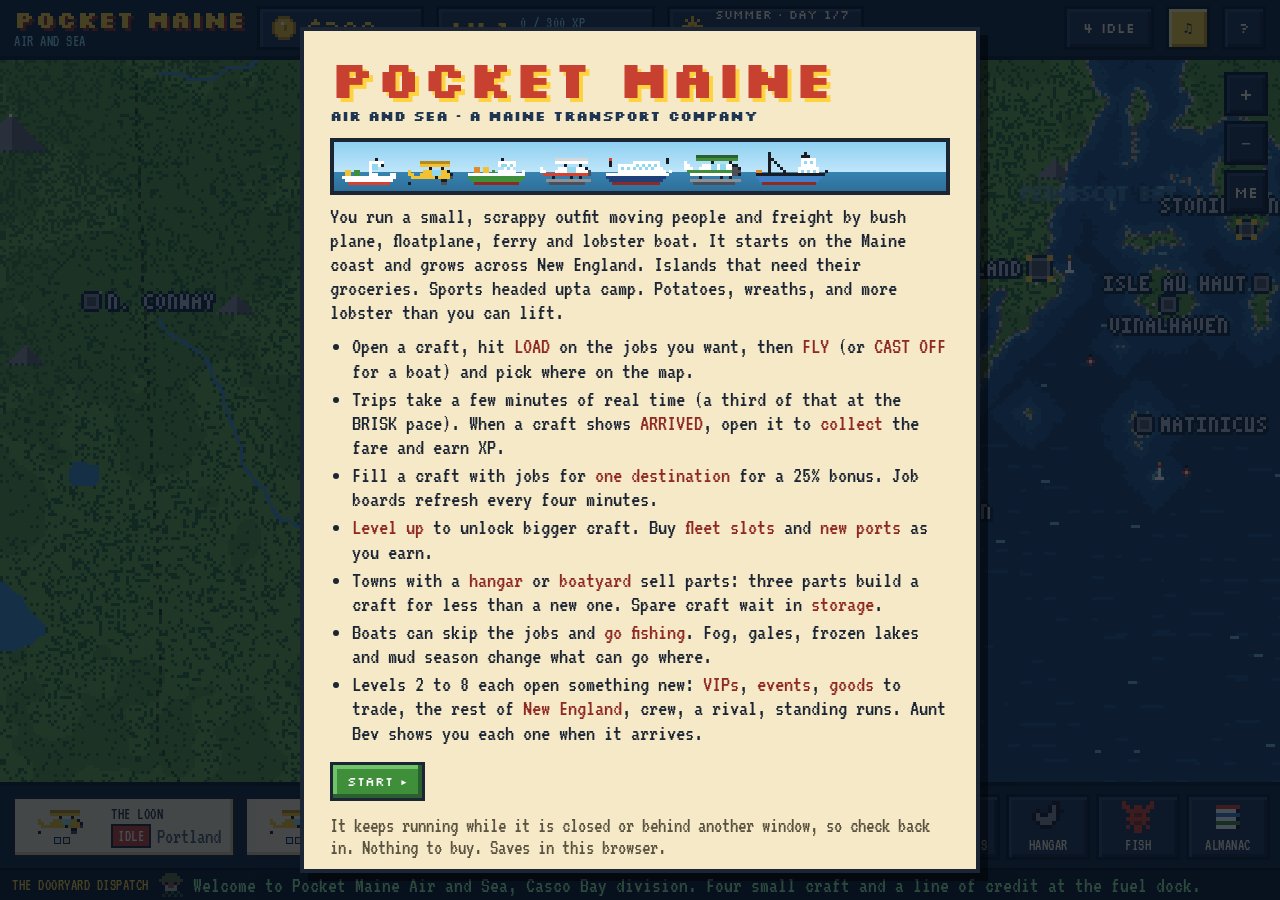
==== commit 350e06ca: "Screens say what they are for the first time; bigger labels on phones - The first time a tab or sect" ====
--- a/index.html
+++ b/index.html
@@ -4285,6 +4285,131 @@
 @media (max-width: 420px) {
   .dh {
     gap: 6px;
+  }
+}
+
+/* what a screen is for, said once: a card at the top of a tab the first time it is opened */
+.scrtip {
+  display: flex;
+  align-items: flex-start;
+  gap: 10px;
+  margin: 0 0 12px;
+  padding: 10px 12px;
+  background: #fff8e4;
+  border: 3px solid var(--navy);
+  box-shadow: 4px 4px 0 rgba(20, 39, 61, 0.25);
+}
+.scrtip img {
+  width: 44px;
+  height: 44px;
+  flex: none;
+  image-rendering: pixelated;
+  border: 3px solid var(--navy);
+  background: #8fc7e8;
+}
+.scrtip .tb {
+  flex: 1;
+  min-width: 0;
+}
+.scrtip .tb b {
+  display: block;
+  font-family: 'VT323', monospace;
+  font-size: 18px;
+  font-weight: 400;
+  text-transform: uppercase;
+  letter-spacing: 0.5px;
+  color: var(--redd);
+  margin-bottom: 2px;
+}
+.scrtip .tb p {
+  margin: 0;
+  font-size: 20px;
+  line-height: 1.25;
+  color: var(--ink);
+}
+.scrtip .btn {
+  flex: none;
+  align-self: flex-end;
+}
+@media (max-width: 700px) {
+  .scrtip {
+    flex-wrap: wrap;
+    gap: 8px 10px;
+    padding: 9px 10px;
+  }
+  .scrtip img {
+    width: 36px;
+    height: 36px;
+  }
+  .scrtip .tb {
+    flex: 1 1 calc(100% - 60px);
+  }
+  .scrtip .tb p {
+    font-size: 19px;
+    line-height: 1.2;
+  }
+  .scrtip .btn {
+    margin: 0 0 0 auto;
+  }
+}
+
+/* On a phone the labels were cut down from their desktop size and read small next to the body text.
+   Where the screen is wide enough (anything over 360 px) they are a size or two bigger: headings, tabs, item titles,
+   small buttons in the pixel face; tags, names and counters in the body face. */
+@media (max-width: 700px) and (min-width: 361px) {
+  h3 {
+    font-size: 14px;
+  }
+  .stab,
+  .seg,
+  .farbtn,
+  .sw,
+  #mbox h1 small {
+    font-size: 13px;
+  }
+  .btn,
+  .btn.sm,
+  .dh .btn.sm,
+  .jrow .btn,
+  .cskip,
+  .hbtn.big {
+    font-size: 13px;
+  }
+  .dh b,
+  .item .tx b {
+    font-size: 15px;
+  }
+  #shead .reft,
+  #shead .reft b,
+  .tag,
+  .ftag,
+  .fc .nm,
+  .startc small,
+  table.mk th,
+  .mk th i,
+  #coachbub .cbh b,
+  .scrtip .tb b,
+  .dh .dk i {
+    font-size: 18px;
+  }
+  .mbtn span {
+    font-size: 17px;
+  }
+  #mbox h2 {
+    letter-spacing: 1px;
+    line-height: 1.3;
+  }
+  #mbox h1 small {
+    letter-spacing: 1px;
+    line-height: 1.35;
+    font-weight: 400;
+  }
+}
+
+/* A short phone screen (browser bars showing): the bigger labels cost the job list a few pixels, so the picture of the port gives them back. */
+@media (max-width: 700px) and (min-width: 361px) and (max-height: 700px) {
+  #scenebox {
+    height: 74px;
   }
 }
 
@@ -7169,6 +7294,7 @@
     newsNext: 90,
     lastDay: 0,
     sound: true,
+    seen: {},
     pace: 1,
     usedNames: [],
     parts: {},
@@ -7281,6 +7407,17 @@
 // at a port, craft or good that does not exist is dropped. Text is cut to length here and escaped where it is shown.
 function sanitizeSave(g) {
   g.pace = g.pace === BRISK ? BRISK : 1;
+  {
+    // which screens have been explained: a plain set of short names
+    const o = {};
+    if (g.seen && typeof g.seen === 'object')
+      Object.keys(g.seen)
+        .slice(0, 60)
+        .forEach(k => {
+          if (/^[a-z:]{1,24}$/.test(k)) o[k] = 1;
+        });
+    g.seen = o;
+  }
   const num = (v, d) => (typeof v === 'number' && isFinite(v) ? v : d),
     int = (v, d) => Math.round(num(v, d)),
     str = (v, n) => String(v == null ? '' : v).slice(0, n),
@@ -13990,7 +14127,7 @@
     (G.lesOff ? 'OFF' : 'ON') +
     '</button><button class="btn sm plain" data-act="help">ABOUT</button><button class="btn sm red" data-act="askNew">NEW GAME</button></div><div class="sub" style="margin-top:6px">Pace: POCKET runs on your watch, made to be checked on through the day. BRISK runs the game\'s clock ' +
     BRISK +
-    ' times as fast, here and while you are away, for sitting down with it. Every time the game shows is game time. Switch whenever you like.</div><div class="sub" style="margin-top:6px">Lessons: Aunt Bev shows each new thing once, when its level opens it. REPLAY THE TUTORIAL brings them all back.</div><div class="sub" style="margin-top:6px">Holidays follow the real calendar: decorations, holiday jobs and VIPs. Tap HOLIDAYS to switch them off or preview one.</div><div class="sub" style="margin-top:6px">Saves to this browser automatically.</div></div>';
+    ' times as fast, here and while you are away, for sitting down with it. Every time the game shows is game time. Switch whenever you like.</div><div class="sub" style="margin-top:6px">Lessons: Aunt Bev shows each new thing once, when its level opens it, and says what a screen is for the first time you open it. REPLAY THE TUTORIAL brings them all back.</div><div class="sub" style="margin-top:6px">Holidays follow the real calendar: decorations, holiday jobs and VIPs. Tap HOLIDAYS to switch them off or preview one.</div><div class="sub" style="margin-top:6px">Saves to this browser automatically.</div></div>';
   return h;
 }
 function craftProgress(c) {
@@ -14366,7 +14503,111 @@
   forcePanel();
   sfx.click();
 }
+// What a screen is for, said once: the first time a tab or section is opened Aunt Bev puts a short card at its top.
+// GOT IT puts it away for good; so does leaving the screen after it has been up long enough to read. A quick look does not use it up.
+// The Almanac's LESSONS switch turns these off with the rest. Contracts, the fish market and the hangar list say what they are in their first line already.
+const TIP_READ = 4000;
+const TIPS = {
+  fish: [
+    'Fishing',
+    'A boat can skip the jobs and fish. Pick a ground and send her out; she comes home with the catch. What bites changes with the season.'
+  ],
+  locked: [
+    'Not yours yet',
+    'Nothing of yours lands here until you open the port, and each port costs more than the last. Check who can get here first.'
+  ],
+  'yard:parts': [
+    'Parts',
+    'What this yard has on the shelf today. Three parts of one type (airframe or hull, engine, controls or wheelhouse) build that craft for about two thirds of new.'
+  ],
+  'yard:build': [
+    'Build',
+    'Your parts, sorted by craft. With all three of one type, build her here. No fleet slot free? She goes into storage.'
+  ],
+  'yard:store': [
+    'Storage',
+    'Craft you own but are not using. Storage is free and gives the fleet slot back. Take her out at any yard that suits her.'
+  ],
+  'yard:new': [
+    'New craft',
+    'Buy a craft outright: dearer than building from parts, but yours today. Bigger types open as you level up.'
+  ],
+  'yard:town': [
+    'The town',
+    'The port itself. Improve the terminal for a bigger job board. Port works are built here once they unlock.'
+  ],
+  'craft:gear': [
+    'Gear',
+    'How she is set up. A fit trades one thing for another: range for a cargo slot, speed for fuel. One at a time.'
+  ],
+  'craft:looks': [
+    'Looks',
+    'A name and a coat of paint. It changes nothing but how she looks. Some paints have to be earned.'
+  ],
+  'craft:crew': [
+    'Crew',
+    'One hand per craft. Each is good at one thing and gets better with every trip. New faces turn up daily.'
+  ],
+  'craft:run': [
+    'Standing run',
+    'The nearest thing to a home port. Pick the other end and she shuttles between the two by herself, even while you are away. The crew keeps a share.'
+  ],
+  'craft:keep': [
+    'Store or sell',
+    'Put her in storage to get the fleet slot back (empty, and at a yard that suits her), or sell her.'
+  ],
+  almanac: [
+    'Almanac',
+    'The season, the weather, your books and the logbook. Settings are near the bottom: pace, sound, lessons, your save. HOW IT WORKS explains it all again.'
+  ]
+};
+function tipId(c) {
+  if (UI.sheet === 'almanac') return 'almanac';
+  if (UI.sheet !== 'craft' && UI.sheet !== 'port') return '';
+  if (c && c.state !== 'dock') return '';
+  const pid = UI.selPort;
+  if (!pid || !G.ports[pid]) return '';
+  if (!G.ports[pid].open) return 'locked';
+  if (UI.stab === 'port') return PORT_BY[pid].yard ? 'yard:' + yardSeg(pid) : 'yard:town';
+  if (UI.stab === 'craft') return 'craft:' + UI.cseg;
+  return UI.stab === 'fish' ? 'fish' : '';
+}
+function tipSeen(id) {
+  if (!G.seen) G.seen = {};
+  if (!G.seen[id]) {
+    G.seen[id] = 1;
+    SIM.dirty = true;
+  }
+}
+// which card is up, and since when; called with '' when no card is showing (another screen, or the sheet closed)
+function tipTrack(id) {
+  const now = performance.now(),
+    cur = UI.tipCur;
+  if (cur && cur.id !== id) {
+    if (now - cur.t >= TIP_READ) tipSeen(cur.id);
+    UI.tipCur = null;
+  }
+  if (id && !UI.tipCur) UI.tipCur = { id, t: now };
+}
+function tipHTML(id) {
+  const T = TIPS[id],
+    show = !!T && G.tutDone && !G.lesOff && !UI.lesCur && !(G.seen && G.seen[id]);
+  tipTrack(show ? id : '');
+  if (!show) return '';
+  return (
+    '<div class="scrtip" role="note"><img src="' +
+    portraitURL(4242, 'elder') +
+    '" alt=""><div class="tb"><b>AUNT BEV \u00b7 ' +
+    esc(T[0]) +
+    '</b><p>' +
+    esc(T[1]) +
+    '</p></div><button class="btn sm go" data-act="tipOk" data-arg="' +
+    id +
+    '">GOT IT</button></div>'
+  );
+}
 function deselect() {
+  tipTrack('');
   UI.screen = 'map';
   UI.sheet = null;
   UI.selCraftId = null;
@@ -15062,6 +15303,8 @@
 }
 function tutRestart() {
   G.tut = {};
+  G.seen = {};
+  UI.tipCur = null;
   G.tutDone = false;
   G.les = {};
   G.lesOff = false;
@@ -17086,6 +17329,7 @@
   }
   if (!show) {
     UI.sig = '';
+    tipTrack('');
     return;
   }
   const ae = document.activeElement;
@@ -17244,7 +17488,7 @@
   $('stabs').innerHTML = tabs;
   $('stabs').style.display = tabs ? 'flex' : 'none';
   $('lbody').innerHTML = left || '';
-  body.innerHTML = h;
+  body.innerHTML = tipHTML(tipId(c)) + h;
   fitFilters();
   body.scrollTop = sc;
   cols.scrollTop = sc2;
@@ -18012,6 +18256,12 @@
       openMenu('almanac');
       UI.wantLv = true;
       forcePanel();
+      break;
+    case 'tipOk':
+      tipSeen(arg);
+      UI.tipCur = null;
+      forcePanel();
+      sfx.click();
       break;
     case 'cseg':
       UI.cseg = arg;
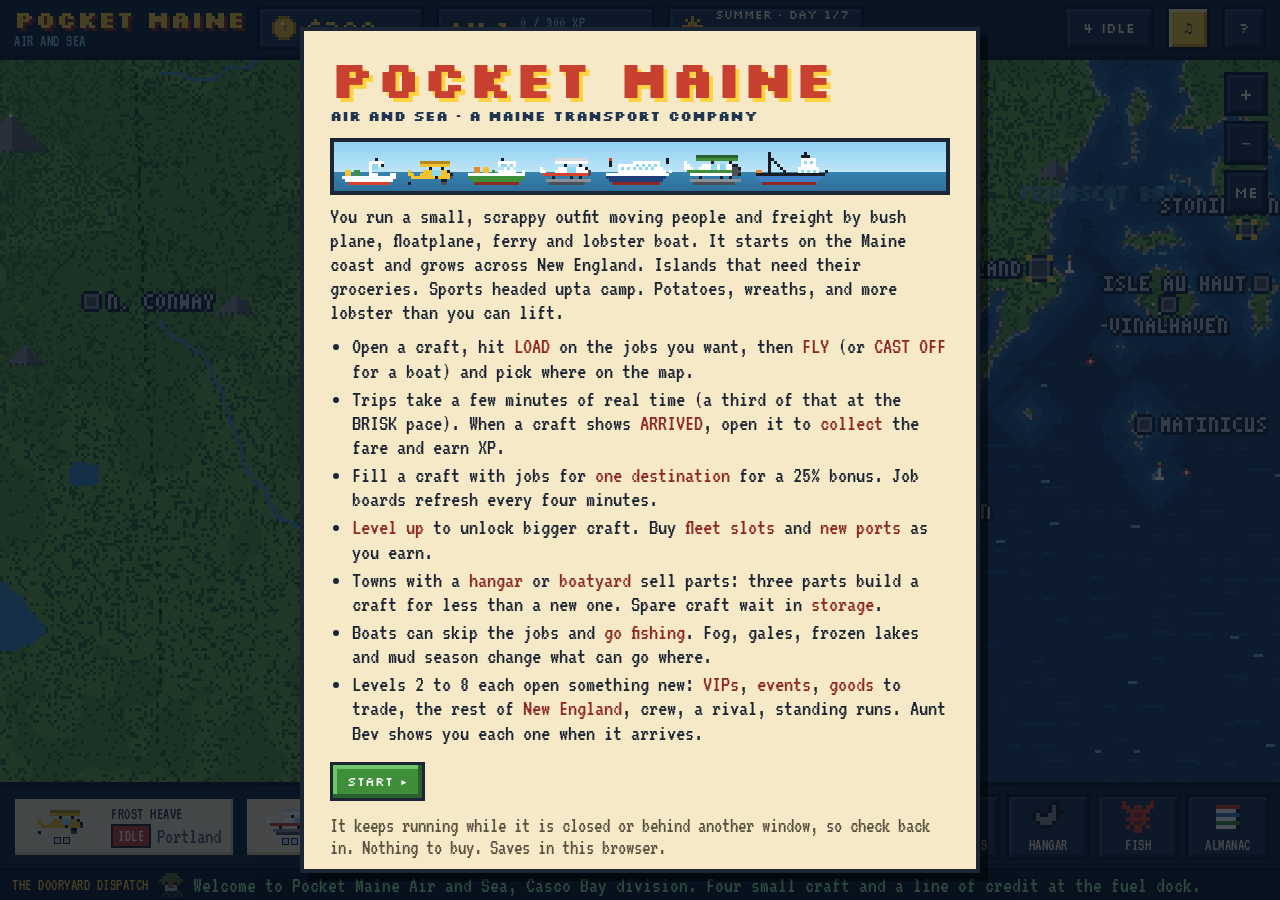
==== commit 75f43d1f: "Home ports as a tag, a fleet strip a mouse can scroll, less fog and thunder - Home ports: every craf" ====
--- a/index.html
+++ b/index.html
@@ -4413,6 +4413,112 @@
   }
 }
 
+/* home ports: the row on the CRAFT tab, and the group markers in the fleet strip */
+.homerow {
+  display: flex;
+  flex-wrap: wrap;
+  align-items: center;
+  gap: 8px;
+  margin-top: 8px;
+  padding: 6px 10px;
+  background: var(--paper2);
+  border: 3px solid var(--paper3);
+}
+.homerow .hl {
+  flex: 1 1 auto;
+  font-size: 20px;
+  color: var(--ink);
+}
+.homerow .hl b {
+  font-family: 'VT323', monospace;
+  font-size: 18px;
+  font-weight: 400;
+  letter-spacing: 0.5px;
+  color: var(--redd);
+  margin-right: 4px;
+}
+.homerow .hl i {
+  font-style: normal;
+  opacity: 0.7;
+}
+.fgrp {
+  flex: 0 0 auto;
+  align-self: stretch;
+  display: flex;
+  flex-direction: column;
+  justify-content: center;
+  align-items: center;
+  padding: 0 2px 0 6px;
+  font-family: 'VT323', monospace;
+  line-height: 1;
+  color: #9fb3c8;
+}
+.fgrp i {
+  font-style: normal;
+  font-size: 16px;
+  letter-spacing: 0.5px;
+}
+.fgrp b {
+  font-weight: 400;
+  font-size: 20px;
+  color: var(--yellow);
+  margin-top: 3px;
+}
+
+/* The fleet strip scrolls sideways. With a mouse there was no way to do it (a wheel only scrolls up and down), so once the fleet
+   outgrew the strip the craft at the far end, and the + FLEET SLOT button after them, could not be reached. The wheel moves it now,
+   and an arrow stands at whichever end has more to show. */
+#fleetwrap {
+  flex: 1;
+  min-width: 0;
+  display: flex;
+  position: relative;
+}
+#fleetwrap #fleet {
+  flex: 1;
+  min-width: 0;
+}
+#dock.routing #fleetwrap {
+  display: none;
+}
+.fnav {
+  position: absolute;
+  top: 8px;
+  bottom: 2px;
+  width: 30px;
+  z-index: 3;
+  padding: 0;
+  background: var(--navy2);
+  border: 3px solid var(--deep);
+  box-shadow: inset -2px -2px 0 var(--navy);
+  color: var(--yellow);
+  font-family: 'Silkscreen', monospace;
+  font-size: 22px;
+  line-height: 1;
+  cursor: pointer;
+}
+.fnav:hover {
+  background: var(--navy3);
+}
+.fnav[hidden] {
+  display: none;
+}
+#fleetL {
+  left: 0;
+}
+#fleetR {
+  right: 0;
+}
+@media (max-width: 700px) {
+  #fleetwrap {
+    flex: none;
+  }
+  .fnav {
+    top: 2px;
+    width: 26px;
+  }
+}
+
 </style>
 </head>
 <body>
@@ -4448,7 +4554,7 @@
     </div>
   </div>
   <div id="dock">
-    <div id="fleet"></div>
+    <div id="fleetwrap"><button id="fleetL" class="fnav" data-act="fleetNav" data-arg="-1" aria-label="Show the craft to the left" hidden>&#9666;</button><div id="fleet"></div><button id="fleetR" class="fnav" data-act="fleetNav" data-arg="1" aria-label="Show more of the fleet" hidden>&#9656;</button></div>
     <div id="routebar"></div>
     <div id="menu">
       <button class="mbtn" data-act="menu" data-arg="contracts" data-tip="Seasonal contracts"><img id="mi1" alt=""><span id="mk">CONTRACTS</span></button>
@@ -7283,7 +7389,7 @@
     crafts: [],
     nextId: 1,
     wx: [],
-    wxNext: 200,
+    wxNext: 600, // the first ten minutes of a new game are clear
     offers: [],
     active: [],
     glut: {},
@@ -7507,6 +7613,8 @@
       c.plan = null;
       c.route = null;
     }
+    // a craft from before home ports is at home wherever it is now
+    if (!PORT_BY[c.home]) c.home = PORT_BY[c.at] ? c.at : PORT_BY[c.from] ? c.from : home;
   });
   g.stored = arr(g.stored).filter(c => obj(c) && CRAFT_BY[c.type]);
   g.stored.forEach(craft);
@@ -7780,8 +7888,12 @@
       return a.length ? a : PORTS.filter(f);
     },
     A = pick(wxPorts(() => true));
-  const r = rand();
-  if (r < [0.4, 0.55, 0.3, 0.12][s]) {
+  // How often a roll brings fog, and how often a storm (thunderheads in summer; gales and nor'easters the rest of the year), by season.
+  // Fog used to come on 55% of summer rolls and sat over the coast most of the time; thunderheads on 28%. Both are well under half that now.
+  const r = rand(),
+    FOG = [0.16, 0.2, 0.14, 0.08][s],
+    STORM = [0.2, 0.12, 0.34, 0.3][s];
+  if (r < FOG) {
     const sp = pick(wxPorts(p => p.water === 'sea'));
     const c = {
       type: 'fog',
@@ -7802,7 +7914,7 @@
     );
     return;
   }
-  if (r < [0.4, 0.55, 0.3, 0.12][s] + [0.2, 0.28, 0.34, 0.3][s]) {
+  if (r < FOG + STORM) {
     if (s === SUMMER) {
       const c = {
         type: 'storm',
@@ -7839,7 +7951,7 @@
     }
     return;
   }
-  if (s === WINTER && r < 0.75) {
+  if (s === WINTER && r < FOG + STORM + 0.33) {
     const c = {
       type: 'snow',
       x: A.x - rnd(90, 190),
@@ -8707,6 +8819,7 @@
     type: typeId,
     name: name || newName(T),
     at: pid,
+    home: pid,
     state: 'dock',
     jobs: [],
     upg: upg || {},
@@ -8932,6 +9045,54 @@
   c.liv = r.liv || 0;
   emit('yard', {});
   return c;
+}
+/* ---------- home ports ----------
+   A tag and nothing more: it changes nothing a craft earns or costs. Home is where a craft was bought, built or taken out of
+   storage, until the player makes another port its home. The fleet strip groups craft by it, and SEND HOME flies one back. */
+function setHome(c, pid) {
+  pid = pid || c.at;
+  if (!pid || !PORT_BY[pid] || !G.ports[pid].open) return 'Open the port first.';
+  if (!canBase(CRAFT_BY[c.type], PORT_BY[pid])) return "It can't operate from there.";
+  c.home = pid;
+  SIM.dirty = true;
+  return null;
+}
+// the fewest hops from where a craft sits to its home, through ports it can use; null when there is no way
+function homeRoute(c) {
+  if (!c.at || !PORT_BY[c.home] || c.at === c.home) return null;
+  const open = PORTS.filter(p => G.ports[p.id].open).map(p => p.id),
+    prev = {},
+    seen = {};
+  let front = [c.at];
+  seen[c.at] = 1;
+  for (let hop = 0; hop < 5 && front.length; hop++) {
+    const next = [];
+    for (const a of front)
+      for (const b of open) {
+        if (seen[b] || !legInfo(c, a, b).ok) continue;
+        seen[b] = 1;
+        prev[b] = a;
+        if (b === c.home) {
+          const stops = [];
+          for (let x = b; x !== c.at; x = prev[x]) stops.unshift(x);
+          return stops;
+        }
+        next.push(b);
+      }
+    front = next;
+  }
+  return null;
+}
+// Goes with whatever is aboard: a load for home or for a port on the way is delivered, anything else rides along.
+function sendHome(c) {
+  if (c.state !== 'dock') return 'Not at the dock.';
+  if (!PORT_BY[c.home]) return 'No home port.';
+  if (c.at === c.home) return 'Already home.';
+  if (c.run) return 'Stop the standing run first.';
+  const stops = homeRoute(c);
+  if (!stops) return 'No way home from here for this craft.';
+  const r = dispatch(c, stops);
+  return r.ok ? null : r.why || 'Cannot leave.';
 }
 function sellStored(i) {
   const r = G.stored[i];
@@ -14090,7 +14251,7 @@
   h +=
     '<h3>HOW IT WORKS</h3><button class="btn" data-act="tutRestart" style="margin-bottom:8px">REPLAY THE TUTORIAL</button><div class="sub"><p style="margin:4px 0"><b>The loop.</b> Open a craft to see its port. Every passenger and parcel is one slot: hit LOAD, then FLY (CAST OFF for a boat), pick the stops on the map, and hit it again. Fuel is paid when it leaves. When it shows ARRIVED, open it to collect the fare and the XP.</p><p style="margin:4px 0"><b>Time.</b> Real time, no pause. Hops take minutes; job boards refresh every four. PACE in the Almanac switches to BRISK, which runs the clock ' +
     BRISK +
-    ' times as fast. The game keeps running while it is closed or behind another window (up to twelve hours), so send everything out and check back. HURRY brings a craft in at once, and costs the fare it is carrying.</p><p style="margin:4px 0"><b>Growing.</b> XP raises your level, which unlocks bigger craft. Fleet slots and ports cost coins, and each costs more than the last. Improve a port for a bigger job board.</p><p style="margin:4px 0"><b>Hangars and boatyards.</b> Some towns have one (the map marks them H and B). Each keeps a few parts on the shelf and restocks daily. Collect an airframe, engine and controls (hull, engine and wheelhouse for a boat) and build the craft there for about two thirds of the new price. Contracts and new levels pay out a free crate. A craft tied up empty at a yard can go into storage, which gives its fleet slot back; take it out again at any yard that suits it.</p><p style="margin:4px 0"><b>Full-load bonus.</b> Fill every slot with jobs for a single destination and that delivery pays 25% more.</p><p style="margin:4px 0"><b>Boats.</b> A boat is slow, so every load it carries pays half again. With a boat open, the board shows the boat\'s price.</p><p style="margin:4px 0"><b>Layovers.</b> Put a job ashore at an in-between port and it waits there for another craft.</p><p style="margin:4px 0"><b>Who lands where.</b> Wheels need a strip (bush planes take grass and gravel; bigger ones want pavement). Floats need water. Boats need a harbor and go around the land, not over it.</p><p style="margin:4px 0"><b>Seasons.</b> Seven days each. Winter freezes the lakes (fit skis). Spring mud closes rough strips (fit tundra tires). Demand, fish and prices move with the calendar.</p><p style="margin:4px 0"><b>Riding along.</b> Watch a craft under way and coins drift past in the picture; click them.</p><p style="margin:4px 0"><b>Keys.</b> Tab next craft that needs you \u00b7 Enter GO \u00b7 Esc back \u00b7 wheel or +/- zooms.</p></div>';
+    ' times as fast. The game keeps running while it is closed or behind another window (up to twelve hours), so send everything out and check back. HURRY brings a craft in at once, and costs the fare it is carrying.</p><p style="margin:4px 0"><b>Growing.</b> XP raises your level, which unlocks bigger craft. Fleet slots and ports cost coins, and each costs more than the last. Improve a port for a bigger job board.</p><p style="margin:4px 0"><b>Hangars and boatyards.</b> Some towns have one (the map marks them H and B). Each keeps a few parts on the shelf and restocks daily. Collect an airframe, engine and controls (hull, engine and wheelhouse for a boat) and build the craft there for about two thirds of the new price. Contracts and new levels pay out a free crate. A craft tied up empty at a yard can go into storage, which gives its fleet slot back; take it out again at any yard that suits it.</p><p style="margin:4px 0"><b>Full-load bonus.</b> Fill every slot with jobs for a single destination and that delivery pays 25% more.</p><p style="margin:4px 0"><b>Boats.</b> A boat is slow, so every load it carries pays half again. With a boat open, the board shows the boat\'s price.</p><p style="margin:4px 0"><b>Home ports.</b> Every craft has a home: where it was bought, built or taken out of storage. It changes nothing it earns. The fleet strip keeps craft together by home, and on the CRAFT tab SEND HOME flies one back while HOME HERE bases it where it sits.</p><p style="margin:4px 0"><b>Layovers.</b> Put a job ashore at an in-between port and it waits there for another craft.</p><p style="margin:4px 0"><b>Who lands where.</b> Wheels need a strip (bush planes take grass and gravel; bigger ones want pavement). Floats need water. Boats need a harbor and go around the land, not over it.</p><p style="margin:4px 0"><b>Seasons.</b> Seven days each. Winter freezes the lakes (fit skis). Spring mud closes rough strips (fit tundra tires). Demand, fish and prices move with the calendar.</p><p style="margin:4px 0"><b>Riding along.</b> Watch a craft under way and coins drift past in the picture; click them.</p><p style="margin:4px 0"><b>Keys.</b> Tab next craft that needs you \u00b7 Enter GO \u00b7 Esc back \u00b7 wheel or +/- zooms.</p></div>';
   h +=
     '<h3>THE DOORYARD DISPATCH</h3>' +
     G.news
@@ -14550,7 +14711,7 @@
   ],
   'craft:run': [
     'Standing run',
-    'The nearest thing to a home port. Pick the other end and she shuttles between the two by herself, even while you are away. The crew keeps a share.'
+    'Pick the other end and she shuttles between the two by herself, loading and collecting, even while you are away. The crew keeps a share.'
   ],
   'craft:keep': [
     'Store or sell',
@@ -14984,7 +15145,7 @@
             : 'The VIP is on this board, but ' +
               (c ? c.name : 'this craft') +
               ' cannot take it there, so it is folded away at the bottom. Another craft might.') +
-          ' A gold tag is a condition: NO STOPS, BY DAYLIGHT or SOUND CRAFT. Keep to it for the full reward.',
+          ' A gold tag (NO STOPS, BY DAYLIGHT, SOUND CRAFT) is a condition for the full reward.',
         target: row || q('#sbody .farbtn'),
         soft: true,
         next: 'GOT IT'
@@ -16045,6 +16206,31 @@
     more.textContent = '+' + chips.filter(ch => ch.style.display === 'none').length + ' MORE \u25be';
   }
 }
+// Home port: a tag, no rules. Shown on the CRAFT tab with the two things you can do about it.
+const portCode = pid =>
+  PORT_BY[pid].name
+    .replace(/[^A-Za-z]/g, '')
+    .slice(0, 3)
+    .toUpperCase();
+function homeRowHTML(c) {
+  if (!PORT_BY[c.home]) return '';
+  const home = c.at === c.home,
+    nm = esc(portName(c.home));
+  return (
+    '<div class="homerow"><span class="hl" data-tip="Where she is based. It changes nothing she earns: the fleet strip groups craft by home, and SEND HOME flies her back."><b>HOME</b> ' +
+    nm +
+    (home ? ' <i>\u00b7 here</i>' : '') +
+    '</span>' +
+    (home
+      ? ''
+      : '<button class="btn sm go" data-act="sendHome" data-tip="Fly her back to ' +
+        nm +
+        ' by the shortest way she can go">SEND HOME \u25b8</button><button class="btn sm plain" data-act="setHome" data-tip="Base her at ' +
+        esc(portName(c.at)) +
+        ' instead">HOME HERE</button>') +
+    '</div>'
+  );
+}
 function craftBarHTML(pid, c) {
   const here = craftsAt(pid);
   if (!here.length) return '';
@@ -16780,6 +16966,7 @@
     ' · fuel $' +
     T.fuel.toFixed(2) +
     '/km</small></div></div>';
+  h += homeRowHTML(c);
   h +=
     '<div class="segs" style="margin-top:10px">' +
     segs
@@ -17609,6 +17796,7 @@
             c.id +
             c.state +
             (c.at || '') +
+            (c.home || '') +
             (c.holdWhy || '') +
             (UI.selCraftId === c.id) +
             (c.jobs.length ? 'j' : '') +
@@ -17634,7 +17822,24 @@
   UI.fleetKey = key;
   const sl = el.scrollLeft;
   let h = '';
+  // Craft stand together by home port, in the order the homes were first used. Once the fleet is past the four you start with,
+  // each group gets a small marker so a scattered fleet can be read at a glance.
+  const homes = [];
   G.crafts.forEach(c => {
+    if (homes.indexOf(c.home) < 0) homes.push(c.home);
+  });
+  const byHome = G.crafts.slice().sort((a, b) => homes.indexOf(a.home) - homes.indexOf(b.home)),
+    marks = G.crafts.length > 4 && homes.length > 1;
+  let lastHome = null;
+  byHome.forEach(c => {
+    if (marks && c.home !== lastHome && PORT_BY[c.home])
+      h +=
+        '<span class="fgrp" data-tip="Based at ' +
+        esc(portName(c.home)) +
+        '"><i>HOME</i><b>' +
+        portCode(c.home) +
+        '</b></span>';
+    lastHome = c.home;
     const T = CRAFT_BY[c.type],
       landed = c.state === 'landed',
       idle = c.state === 'dock' && !c.jobs.length,
@@ -17692,6 +17897,7 @@
     '</span></span></button>';
   el.innerHTML = h;
   el.scrollLeft = sl;
+  fleetNav();
   const n = G.offers.length;
   $('mk').innerHTML = 'CONTRACTS' + (n && G.active.length < 2 ? '<span class="n">' + n + '</span>' : '');
   const nr = readyToBuild();
@@ -17699,6 +17905,19 @@
   document
     .querySelectorAll('.mbtn')
     .forEach(b => b.classList.toggle('on', UI.screen === 'sheet' && UI.sheet === b.dataset.arg));
+}
+// The arrows at the ends of the fleet strip: each shows only while there is more that way.
+function fleetNav(dir) {
+  const el = $('fleet'),
+    L = $('fleetL'),
+    R = $('fleetR');
+  // a jump, not a glide: the strip is redrawn whenever a craft changes state, and a redraw would stop a glide half way
+  if (dir) el.scrollLeft += dir * Math.max(180, el.clientWidth * 0.7);
+  const max = el.scrollWidth - el.clientWidth,
+    l = el.scrollLeft > 4,
+    r = el.scrollLeft < max - 4;
+  if (L.hidden === l) L.hidden = !l;
+  if (R.hidden === r) R.hidden = !r;
 }
 function updateLive(now) {
   UI.shownMoney += (G.money - UI.shownMoney) * 0.2;
@@ -18279,6 +18498,24 @@
     case 'paint':
       if (c) err = paintCraft(c, +arg);
       break;
+    case 'sendHome':
+      if (c) {
+        err = sendHome(c);
+        if (!err) {
+          toast(c.name + ' is headed home to ' + portName(c.home) + '.', 'good');
+          UI.fleetKey = '';
+        }
+      }
+      break;
+    case 'setHome':
+      if (c) {
+        err = setHome(c);
+        if (!err) {
+          toast(c.name + ' is based at ' + portName(c.home) + ' now.', 'good');
+          UI.fleetKey = '';
+        }
+      }
+      break;
     case 'overhaul':
       if (c) {
         err = overhaul(c, false);
@@ -18483,6 +18720,9 @@
       UI.yseg = readyToBuild() ? 'build' : 'parts';
       centerOn(PORT_BY[arg].x, PORT_BY[arg].y);
       break;
+    case 'fleetNav':
+      fleetNav(+arg);
+      return;
     case 'buySlot':
       err = buySlot();
       if (!err) toast('Fleet slot added. Fill it at a hangar or boatyard.', 'good');
@@ -18953,6 +19193,23 @@
   });
   $('scene').addEventListener('click', sceneClick);
   window.addEventListener('resize', layout);
+  window.addEventListener('resize', () => fleetNav());
+  {
+    const fl = $('fleet');
+    fl.addEventListener('scroll', () => fleetNav(), { passive: true });
+    // the strip is hidden while a port screen covers it on a phone; when it comes back its arrows have to be worked out again
+    if (window.ResizeObserver) new ResizeObserver(() => fleetNav()).observe(fl);
+    // a mouse wheel turns the strip sideways (a trackpad's own sideways scroll is left alone)
+    fl.addEventListener(
+      'wheel',
+      e => {
+        if (fl.scrollWidth <= fl.clientWidth || Math.abs(e.deltaY) <= Math.abs(e.deltaX)) return;
+        fl.scrollLeft += e.deltaY;
+        e.preventDefault();
+      },
+      { passive: false }
+    );
+  }
 }
 
 // the fits a craft can take, on its GEAR page
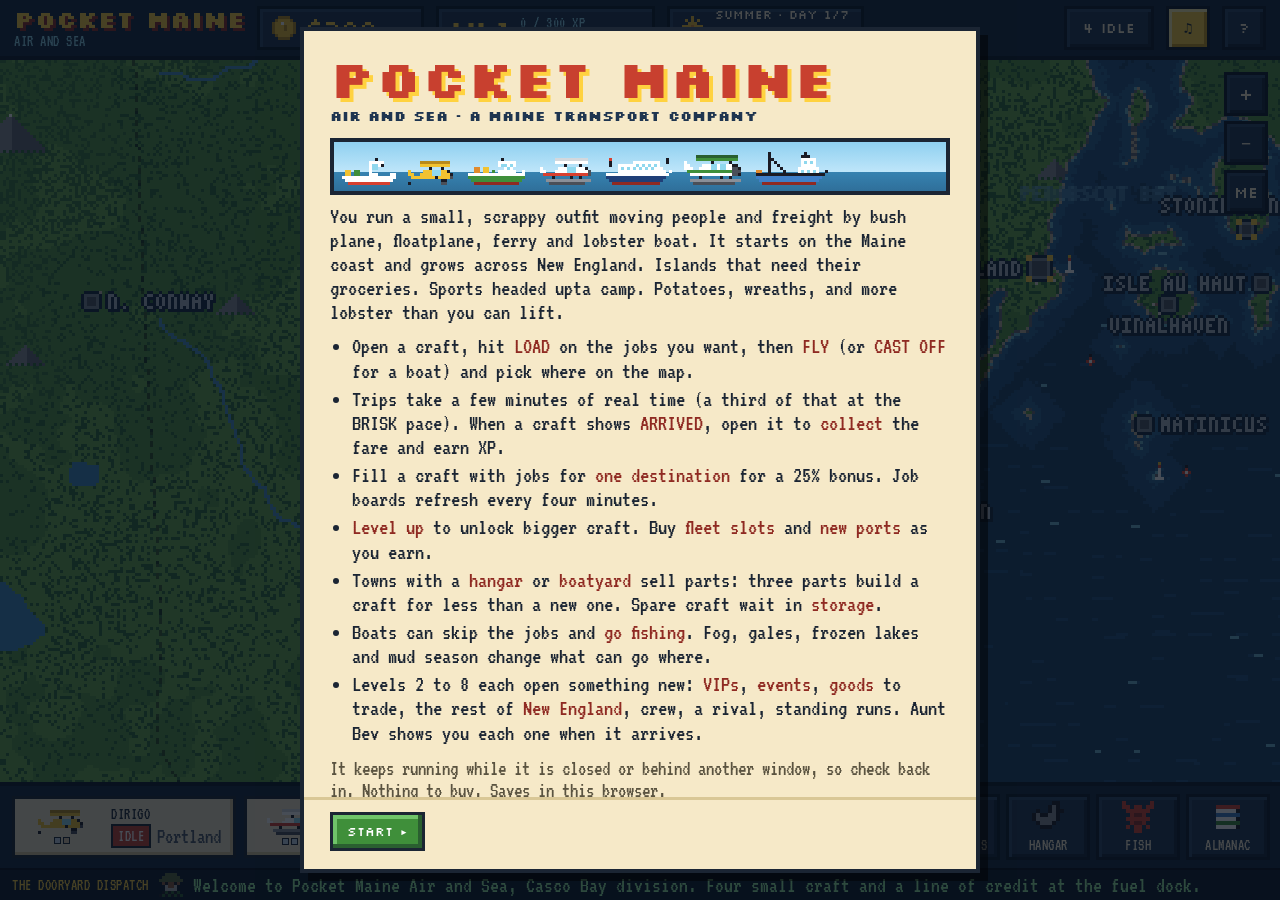
==== commit ee35434f: "Title and start screens fit a phone; dialog buttons stay in view From a screenshot on an iPhone: the" ====
--- a/index.html
+++ b/index.html
@@ -4516,6 +4516,77 @@
   .fnav {
     top: 2px;
     width: 26px;
+  }
+}
+
+/* The title and start screens on a phone. They ran to a screen and a half, with START below the fold, so on a phone the title keeps
+   its first four points and the rest is left to the lessons; and whatever a dialog holds, its buttons stay in view at the bottom. */
+#mbox h1 small br,
+#mbox .less {
+  display: none;
+}
+#mbox h1 small i {
+  font-style: normal;
+}
+#mbox .keeps {
+  margin-top: 12px;
+}
+#mbox .acts {
+  position: sticky;
+  bottom: -22px;
+  margin: 12px -26px -22px;
+  padding: 12px 26px 18px;
+  background: var(--paper);
+  border-top: 3px solid var(--paper3);
+}
+@media (max-width: 700px) {
+  #mbox {
+    max-height: 100%;
+  }
+  #mbox .more {
+    display: none;
+  }
+  #mbox .less {
+    display: list-item;
+  }
+  #mbox h1 small br {
+    display: inline;
+  }
+  #mbox h1 small i {
+    display: none;
+  }
+  #mbox .titlefleet {
+    margin: 8px 0;
+  }
+  #mbox ul {
+    margin: 8px 0;
+  }
+  /* start cards: the craft sit above the words instead of beside them, so the words get the whole width and three cards fit */
+  .startc {
+    flex-direction: column;
+    align-items: stretch;
+    gap: 4px;
+    padding: 8px 10px;
+  }
+  .startc .sf {
+    flex: none;
+    justify-content: flex-start;
+    order: 2;
+  }
+  .starts {
+    gap: 8px;
+  }
+  .pacepick {
+    margin: 6px 0 8px;
+  }
+}
+
+/* the dialog's padding is smaller from 900 px down, and its footer has to match it */
+@media (max-width: 900px) {
+  #mbox .acts {
+    bottom: -14px;
+    margin: 10px -16px -14px;
+    padding: 10px 16px 14px;
   }
 }
 
@@ -14372,22 +14443,22 @@
       .map(k => '<img src="' + SPR[k].url + '" style="width:' + SPR[k].w * 3 + 'px" alt="">')
       .join('');
   $('mbox').innerHTML =
-    '<h1>POCKET MAINE<small>AIR AND SEA \u00b7 A MAINE TRANSPORT COMPANY</small></h1><div class="titlefleet">' +
+    '<h1>POCKET MAINE<small>AIR AND SEA<i> \u00b7 </i><br>A MAINE TRANSPORT COMPANY</small></h1><div class="titlefleet">' +
     fleet +
     '</div>' +
-    '<p>You run a small, scrappy outfit moving people and freight by bush plane, floatplane, ferry and lobster boat. It starts on the Maine coast and grows across New England. Islands that need their groceries. Sports headed upta camp. Potatoes, wreaths, and more lobster than you can lift.</p>' +
-    '<ul><li>Open a craft, hit <b>LOAD</b> on the jobs you want, then <b>FLY</b> (or <b>CAST OFF</b> for a boat) and pick where on the map.</li><li>Trips take a few minutes of real time (a third of that at the BRISK pace). When a craft shows <b>ARRIVED</b>, open it to <b>collect</b> the fare and earn XP.</li><li>Fill a craft with jobs for <b>one destination</b> for a 25% bonus. Job boards refresh every four minutes.</li><li><b>Level up</b> to unlock bigger craft. Buy <b>fleet slots</b> and <b>new ports</b> as you earn.</li><li>Towns with a <b>hangar</b> or <b>boatyard</b> sell parts: three parts build a craft for less than a new one. Spare craft wait in <b>storage</b>.</li><li>Boats can skip the jobs and <b>go fishing</b>. Fog, gales, frozen lakes and mud season change what can go where.</li><li>Levels 2 to 8 each open something new: <b>VIPs</b>, <b>events</b>, <b>goods</b> to trade, the rest of <b>New England</b>, crew, a rival, standing runs. Aunt Bev shows you each one when it arrives.</li></ul>' +
+    '<p>You run a small, scrappy outfit moving people and freight by bush plane, floatplane, ferry and lobster boat. It starts on the Maine coast and grows across New England.<span class="more"> Islands that need their groceries. Sports headed upta camp. Potatoes, wreaths, and more lobster than you can lift.</span></p>' +
+    '<ul><li>Open a craft, hit <b>LOAD</b> on the jobs you want, then <b>FLY</b> (or <b>CAST OFF</b> for a boat) and pick where on the map.</li><li>Trips take a few minutes of real time<span class="more"> (a third of that at the BRISK pace)</span>. When a craft shows <b>ARRIVED</b>, open it to <b>collect</b> the fare and earn XP.</li><li>Fill a craft with jobs for <b>one destination</b> for a 25% bonus.<span class="more"> Job boards refresh every four minutes.</span></li><li><b>Level up</b> to unlock bigger craft. Buy <b>fleet slots</b> and <b>new ports</b> as you earn.</li><li class="less">Parts, fishing, weather, VIPs, trading, a rival: Aunt Bev shows you each as it comes up.</li><li class="more">Towns with a <b>hangar</b> or <b>boatyard</b> sell parts: three parts build a craft for less than a new one. Spare craft wait in <b>storage</b>.</li><li class="more">Boats can skip the jobs and <b>go fishing</b>. Fog, gales, frozen lakes and mud season change what can go where.</li><li class="more">Levels 2 to 8 each open something new: <b>VIPs</b>, <b>events</b>, <b>goods</b> to trade, the rest of <b>New England</b>, crew, a rival, standing runs. Aunt Bev shows you each one when it arrives.</li></ul>' +
     (!about && UI.badSave
       ? '<div class="note" style="margin-top:10px"><b>Your saved game could not be read.</b> It has not been thrown away: a copy is kept in this browser, and starting a new game will not touch it. <button class="btn sm plain" data-act="badSave" style="margin-top:6px">SAVE THE COPY TO A FILE</button></div>'
       : '') +
+    '<p class="sub keeps">It keeps running while it is closed<span class="more"> or behind another window, so check back in</span>. Nothing to buy. Saves in this browser.</p>' +
     '<div class="acts">' +
     (about
       ? '<button class="btn go" data-act="closeModal">BACK TO WORK</button><button class="btn plain" data-act="tutRestart">REPLAY TUTORIAL</button>'
       : hasSave
         ? '<button class="btn go" data-act="continue">CONTINUE</button><button class="btn plain" data-act="askNew">NEW GAME</button>'
         : '<button class="btn go" data-act="chooseStart">START \u25b8</button>') +
-    '</div>' +
-    '<p class="sub" style="margin-top:14px">It keeps running while it is closed or behind another window, so check back in. Nothing to buy. Saves in this browser.</p>';
+    '</div>';
   modalShow();
 }
 // Every dialog opens at its top: the box keeps its scroll from the one before, which put the start screen's heading out of sight on a phone.
@@ -14412,8 +14483,10 @@
     (pk > 1) +
     '">BRISK</button><span class="sub">' +
     (pk > 1
-      ? 'The clock runs ' + BRISK + ' times as fast: a trip is a minute or less. For sitting down with it.'
-      : 'Real time: a trip is a few minutes. Made to be checked on through the day.') +
+      ? 'The clock runs ' +
+        BRISK +
+        ' times as fast: a trip is a minute or less.<span class="more"> For sitting down with it.</span>'
+      : 'Real time: a trip is a few minutes.<span class="more"> Made to be checked on through the day.</span>') +
     ' You can change it later in the Almanac.</span></div><div class="starts">' +
     STARTS.map(
       S =>
@@ -15581,12 +15654,21 @@
     let above = A.t - h - 20,
       below = A.b + 20;
     left = clamp(cx - w / 2, 8, vw - w - 8);
-    if (above < 52 && below + h > vh - 8) {
+    // a tall bubble on a short screen: stand closer, then right up against the target and the top bar, before giving up and covering it
+    let minTop = 52,
+      room = 8;
+    if (above < minTop && below + h > vh - room) {
       above = A.t - h - 10;
       below = A.b + 10;
-    } // a tall bubble on a short screen: stand closer before giving up and covering the target
-    const useAbove = above >= 52 && ((A.t + A.b) / 2 > vh / 2 || below + h > vh - 8);
-    top = useAbove ? above : below + h <= vh - 8 ? below : 58;
+    }
+    if (above < minTop && below + h > vh - room) {
+      above = A.t - h - 3;
+      below = A.b + 3;
+      minTop = 46;
+      room = 3;
+    }
+    const useAbove = above >= minTop && ((A.t + A.b) / 2 > vh / 2 || below + h > vh - room);
+    top = useAbove ? above : below + h <= vh - room ? below : 58;
     tip.className = 'tip ' + (st.avoid ? 'off' : useAbove ? 'dn' : top === below ? 'up' : 'off');
     tip.style.left = clamp(cx - left - 12, 14, w - 38) + 'px';
   } else {
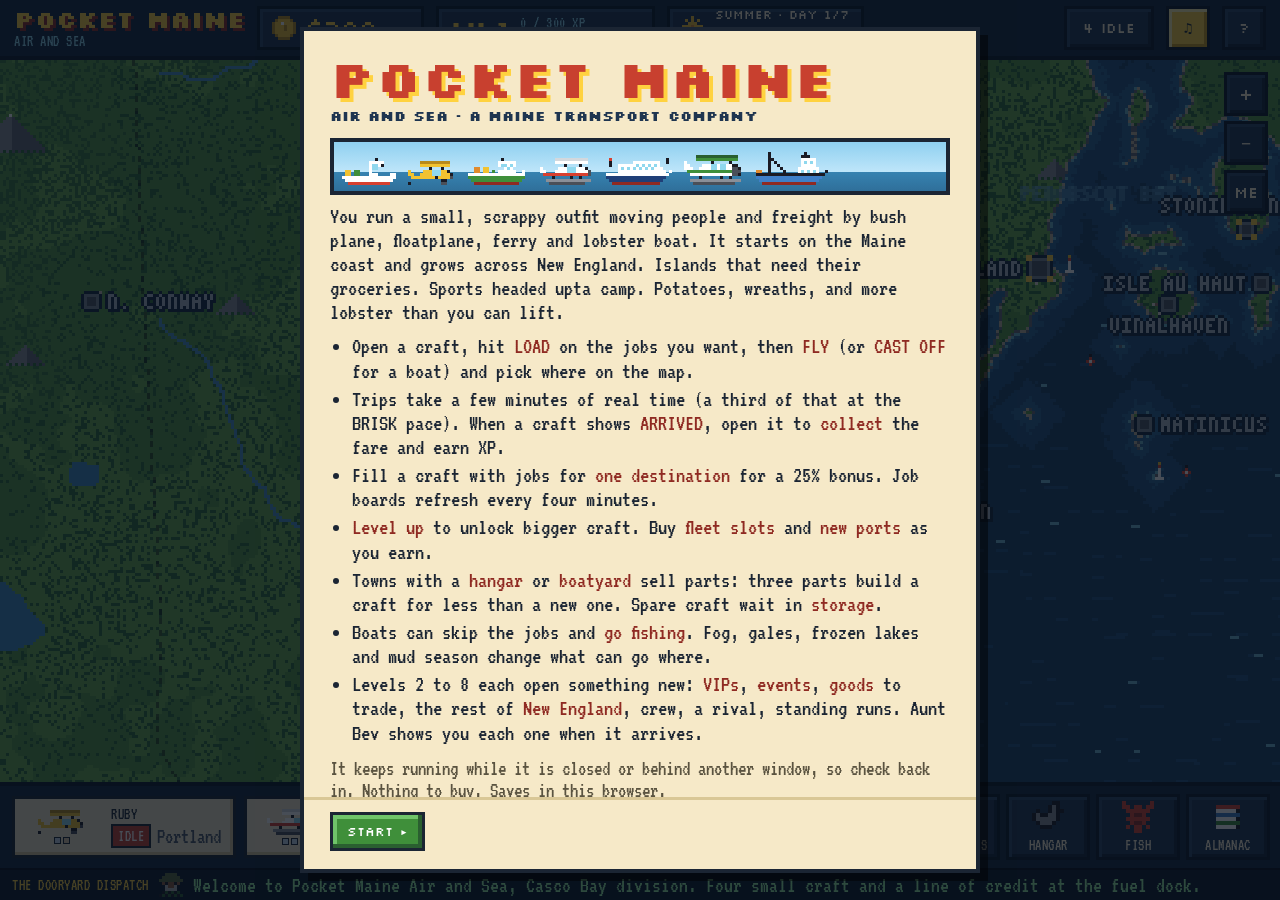
==== commit 9c9d1b07: "A big phone gets a bigger game; the map fits its frame from the first paint - Big phones: the phone " ====
--- a/index.html
+++ b/index.html
@@ -3,6 +3,27 @@
 <head>
 <meta charset="utf-8">
 <meta name="viewport" content="width=device-width, initial-scale=1">
+<script>
+// A big phone. The phone layout is drawn for a screen about 400 CSS pixels across; on one that is 450 or more (the large Android
+// phones, at a small display size) it came out with the same small type and more empty space around it. There the page is laid
+// out 412 wide and the browser scales it up to fill the screen, so everything is bigger in proportion. Portrait only; a tablet,
+// a desktop window and an ordinary phone are left exactly as they were. screen.width is used, not the window's width, because
+// the window's width is what this changes.
+(function () {
+  try {
+    var m = document.querySelector('meta[name=viewport]');
+    var fit = function () {
+      var s = Math.min(screen.width, screen.height),
+        big = matchMedia('(pointer:coarse)').matches && matchMedia('(orientation:portrait)').matches && s > 430 && s <= 540,
+        want = big ? 'width=412' : 'width=device-width, initial-scale=1';
+      if (m.getAttribute('content') !== want) m.setAttribute('content', want);
+    };
+    fit();
+    window.addEventListener('orientationchange', fit);
+    matchMedia('(orientation:portrait)').addEventListener('change', fit);
+  } catch (e) {}
+})();
+</script>
 <title>Pocket Maine - Air and Sea</title>
 <meta name="description" content="A cozy pixel-art transport tycoon in the browser. Fly bush planes, run ferries and lobster boats, and open 54 ports from Maine across New England. Free.">
 <meta name="author" content="James Cupps">
@@ -93,6 +114,8 @@
 }
 html,
 body {
+  -webkit-text-size-adjust: 100%;
+  text-size-adjust: 100%;
   touch-action: manipulation;
   margin: 0;
   height: 100%;
@@ -14650,9 +14673,17 @@
   const ids = PORTS.filter(p => G.ports[p.id].open).map(p => p.id);
   fitTo(ids, SMALL() ? 2 : 3, bevPad());
 }
+// The map canvas is sized to its frame. The frame changes after boot (the fleet strip fills in under it and takes its height
+// from the map), so this runs whenever the frame's size does, not only when the window's does: sized once at boot, the canvas
+// was some 60 px taller than its frame on a phone and the bottom of the map sat hidden behind the fleet strip.
 function layout() {
-  const w = $('mapwrap');
-  resizeView(w.clientWidth, w.clientHeight);
+  const w = $('mapwrap'),
+    cw = w.clientWidth,
+    ch = w.clientHeight;
+  if (!cw || !ch || (w._lw === cw && w._lh === ch)) return;
+  w._lw = cw;
+  w._lh = ch;
+  resizeView(cw, ch);
 }
 /* ---------- screens ----------
    map   : the full map, fleet bar along the bottom
@@ -19475,6 +19506,8 @@
   initWorld();
   VIEW.canvas = $('map');
   layout();
+  requestAnimationFrame(layout);
+  if (window.ResizeObserver) new ResizeObserver(() => layout()).observe($('mapwrap'));
   UI.hasSave = loadGame(STORE);
   if (!UI.hasSave) {
     UI.badSave = keepUnreadable(STORE);
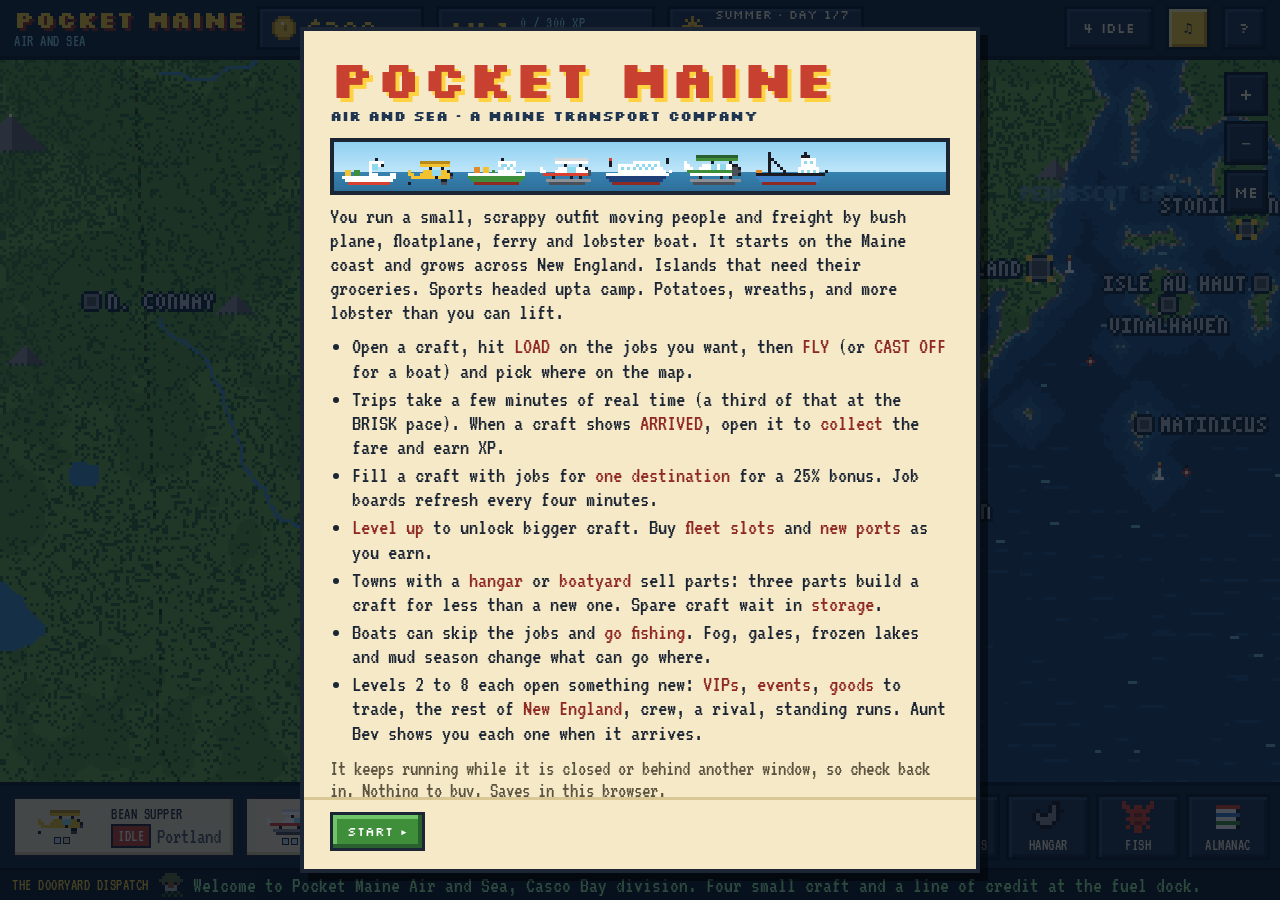
==== commit a35fb4c7: "Port names over the weather; no strip arrows on a touch screen From two screenshots on the phone:  -" ====
--- a/index.html
+++ b/index.html
@@ -4610,6 +4610,13 @@
     bottom: -14px;
     margin: 10px -16px -14px;
     padding: 10px 16px 14px;
+  }
+}
+
+/* On a touch screen the strip is swiped, and the arrows only sat on top of the two cards there is room for. They are for a mouse. */
+@media (pointer: coarse) {
+  .fnav {
+    display: none;
   }
 }
 
@@ -12973,8 +12980,9 @@
         x.fillRect(c.hx, c.hy - 2, 1, 1);
       }
     });
+  drawWeather(x, t);
+  // names go on last, over the weather as well as the craft: a fog bank over Portland used to wash its name out
   relabel.forEach(l => drawText(x, l[0], l[1], l[2], l[3], '#14273d'));
-  drawWeather(x, t);
   {
     const hd = holidayNow();
     if (hd) drawHolidayFx(x, bw, bh, t, hd.fx, night, 18);
